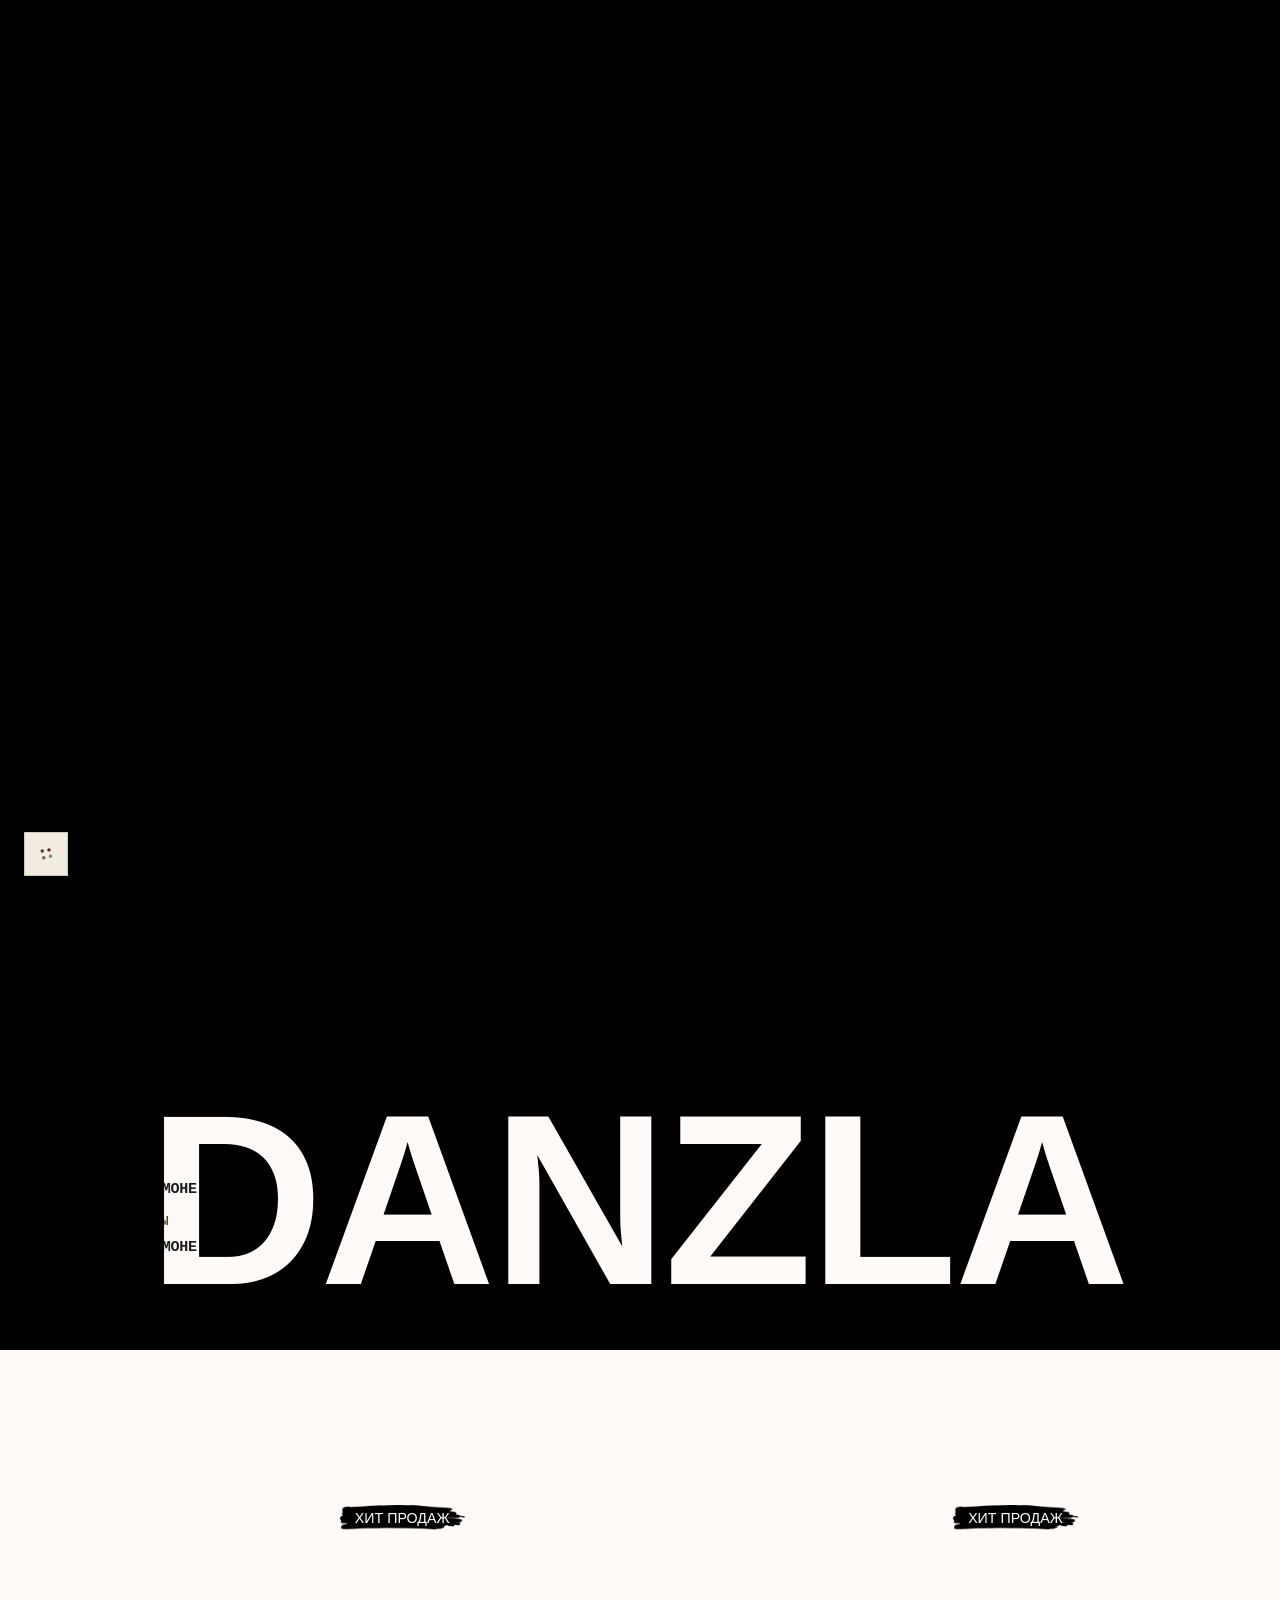
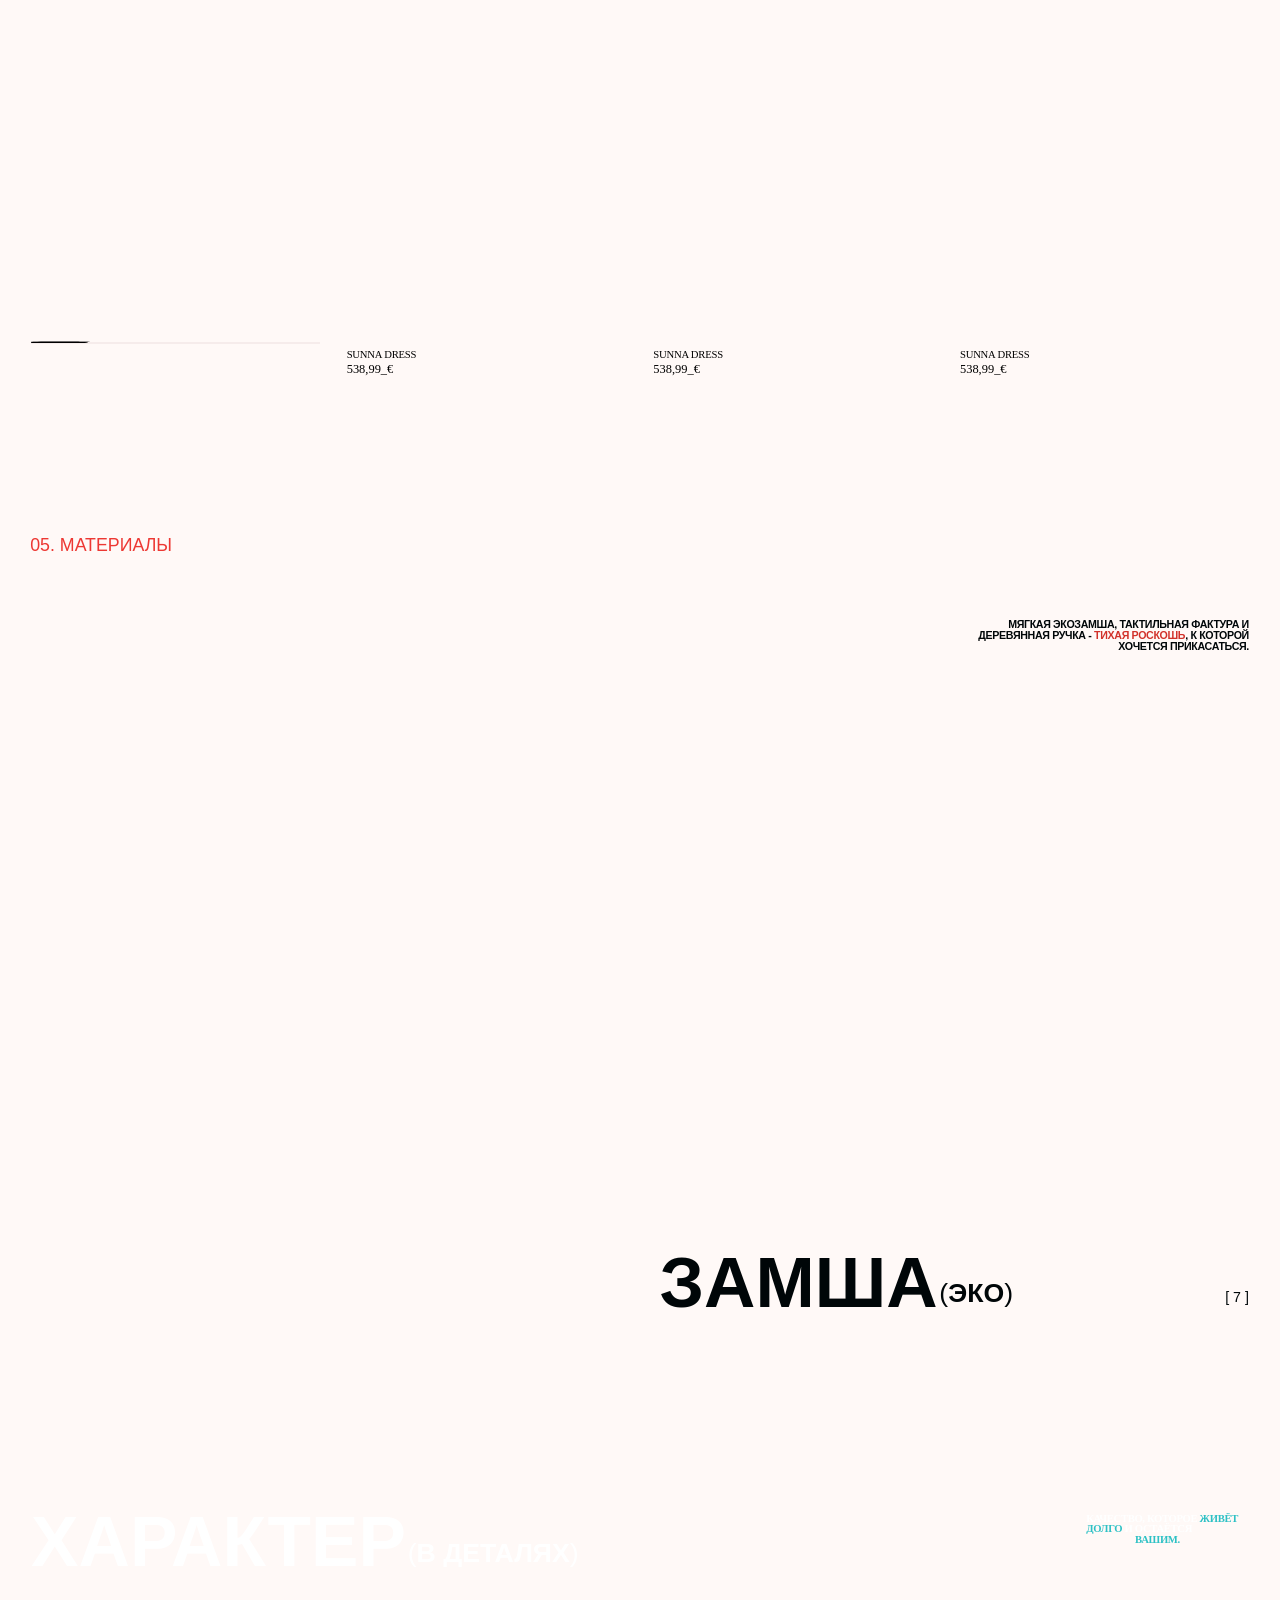
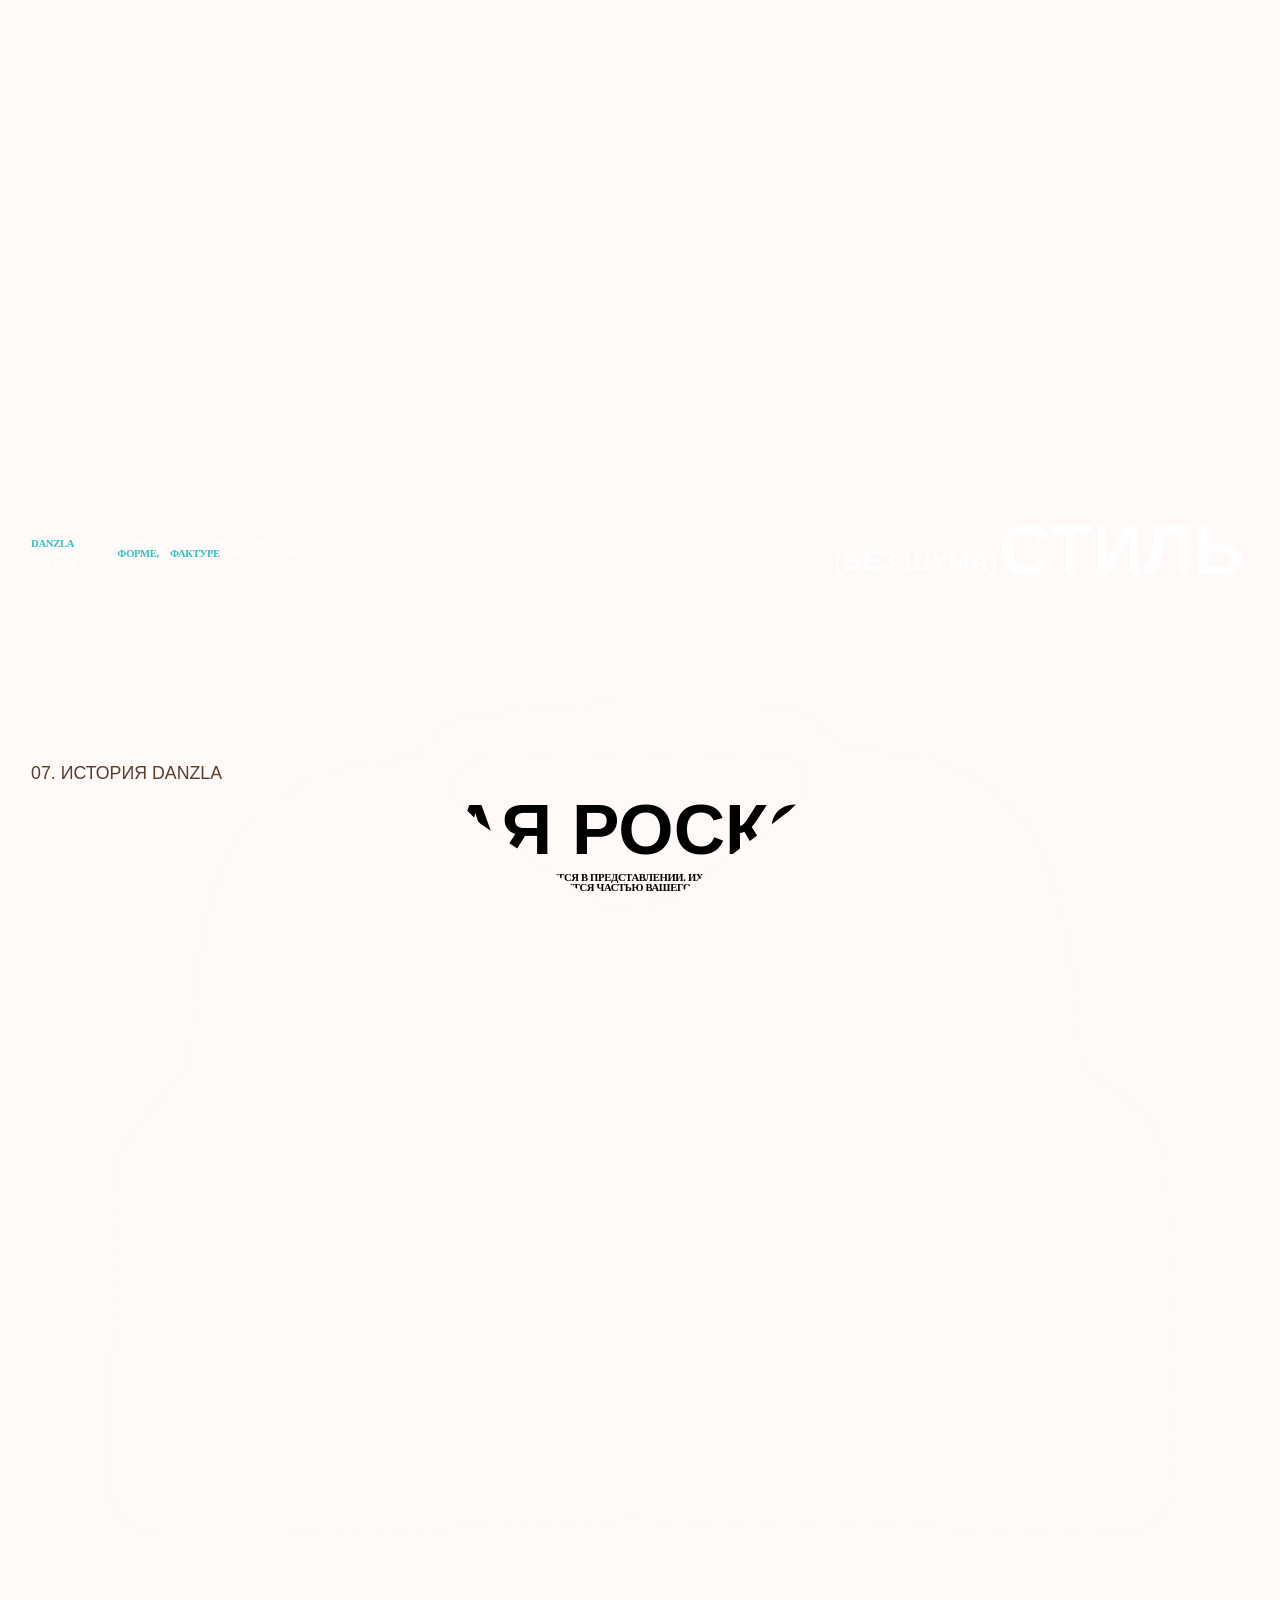
==== index.html @ 39bcb6fd "Swap the left "МАТЕРИАЛЫ" card video (КОЖА/Reskin) Re-encoded the supplied clip to a web-friendly si" ====
<!doctype html>
<html lang="ru">

<head>
    <meta charset="UTF-8">
    <link rel="icon" type="image/png" sizes="512x512" href="wp-content/uploads/danzla/danzla-favicon.png"/>
    <link rel="apple-touch-icon" sizes="180x180" href="wp-content/uploads/danzla/danzla-apple-touch-icon.png"/>
    <meta name="viewport" content="width=device-width, initial-scale=1, maximum-scale=1"/>
    <meta name="theme-color" content="#5C3D2E"/>

    <title>DanZla - сумки и аксессуары с характером</title>
    <meta name="description" content="Тихая роскошь без лишнего шума. Сумки и аксессуары DanZla с выразительной формой, фактурой и характером."/>

    <script id="all-products-data" type="application/json">
    [{"id":2258,"title":"Draped Corset","price":239,"basePrice":0,"href":"products/draped-corset/index.html","quantity":1,"bestseller":false,"createdAt":"2026-04-24T15:12:40Z","size":["M","S"],"color":["Multicolor"],"images":[["wp-content/uploads/2026/01/Draped-Corset_01W.JPG.jpg",{"variebles":["wp-content/uploads/2026/01/Draped-Corset_01W.JPG-150x150.jpg","wp-content/uploads/2026/01/Draped-Corset_01W.JPG-285x200.jpg","wp-content/uploads/2026/01/Draped-Corset_01W.JPG-300x211.jpg","wp-content/uploads/2026/01/Draped-Corset_01W.JPG-768x539.jpg","wp-content/uploads/2026/01/Draped-Corset_01W.JPG-1536x1078.jpg","wp-content/uploads/2026/01/Draped-Corset_01W.JPG-2048x1438.jpg"]}],["wp-content/uploads/2026/01/Draped-Corset_02W.JPG.jpg",{"variebles":["wp-content/uploads/2026/01/Draped-Corset_02W.JPG-150x150.jpg","wp-content/uploads/2026/01/Draped-Corset_02W.JPG-285x200.jpg","wp-content/uploads/2026/01/Draped-Corset_02W.JPG-300x211.jpg","wp-content/uploads/2026/01/Draped-Corset_02W.JPG-768x539.jpg","wp-content/uploads/2026/01/Draped-Corset_02W.JPG-1536x1078.jpg","wp-content/uploads/2026/01/Draped-Corset_02W.JPG-2048x1438.jpg"]}],["wp-content/uploads/2026/01/Draped-Corset_03.jpg",{"variebles":["wp-content/uploads/2026/01/Draped-Corset_03-150x150.jpg","wp-content/uploads/2026/01/Draped-Corset_03-133x200.jpg","wp-content/uploads/2026/01/Draped-Corset_03-200x300.jpg","wp-content/uploads/2026/01/Draped-Corset_03-768x1154.jpg","wp-content/uploads/2026/01/Draped-Corset_03-1022x1536.jpg","wp-content/uploads/2026/01/Draped-Corset_03-1363x2048.jpg"]}],["wp-content/uploads/2026/01/Draped-Corset_04.jpg",{"variebles":["wp-content/uploads/2026/01/Draped-Corset_04-150x150.jpg","wp-content/uploads/2026/01/Draped-Corset_04-133x200.jpg","wp-content/uploads/2026/01/Draped-Corset_04-200x300.jpg","wp-content/uploads/2026/01/Draped-Corset_04-768x1154.jpg"]}]]},{"id":2185,"title":"Long Sleepdress","price":340,"basePrice":238,"href":"products/lon-sleepdress/index.html","quantity":0,"bestseller":false,"createdAt":"2026-04-13T13:16:15Z","size":["L","M","S"],"color":["Chocolate"],"images":[["wp-content/uploads/2025/12/Long-Slipdress_01W.webp",{"variebles":["wp-content/uploads/2025/12/Long-Slipdress_01W-150x150.webp","wp-content/uploads/2025/12/Long-Slipdress_01W-285x200.webp","wp-content/uploads/2025/12/Long-Slipdress_01W-300x211.webp","wp-content/uploads/2025/12/Long-Slipdress_01W-768x539.webp","wp-content/uploads/2025/12/Long-Slipdress_01W-1536x1078.webp","wp-content/uploads/2025/12/Long-Slipdress_01W-2048x1437.webp","wp-content/uploads/2025/12/Long-Slipdress_01W-4000x2807.webp"]}],["wp-content/uploads/2025/12/Long-Slipdress_02W.webp",{"variebles":["wp-content/uploads/2025/12/Long-Slipdress_02W-150x150.webp","wp-content/uploads/2025/12/Long-Slipdress_02W-285x200.webp","wp-content/uploads/2025/12/Long-Slipdress_02W-300x211.webp","wp-content/uploads/2025/12/Long-Slipdress_02W-768x539.webp","wp-content/uploads/2025/12/Long-Slipdress_02W-1536x1078.webp","wp-content/uploads/2025/12/Long-Slipdress_02W-2048x1437.webp","wp-content/uploads/2025/12/Long-Slipdress_02W-4000x2807.webp"]}],["wp-content/uploads/2025/12/Long-Slipdress_03.webp",{"variebles":["wp-content/uploads/2025/12/Long-Slipdress_03-150x150.webp","wp-content/uploads/2025/12/Long-Slipdress_03-133x200.webp","wp-content/uploads/2025/12/Long-Slipdress_03-200x300.webp","wp-content/uploads/2025/12/Long-Slipdress_03-768x1152.webp","wp-content/uploads/2025/12/Long-Slipdress_03-1024x1536.webp","wp-content/uploads/2025/12/Long-Slipdress_03-1365x2048.webp"]}],["wp-content/uploads/2025/12/Long-Slipdress_04.webp",{"variebles":["wp-content/uploads/2025/12/Long-Slipdress_04-150x150.webp","wp-content/uploads/2025/12/Long-Slipdress_04-160x200.webp","wp-content/uploads/2025/12/Long-Slipdress_04-240x300.webp","wp-content/uploads/2025/12/Long-Slipdress_04-768x960.webp","wp-content/uploads/2025/12/Long-Slipdress_04-1229x1536.webp","wp-content/uploads/2025/12/Long-Slipdress_04-1638x2048.webp"]}],["wp-content/uploads/2025/12/Long-Slipdress_05.webp",{"variebles":["wp-content/uploads/2025/12/Long-Slipdress_05-150x150.webp","wp-content/uploads/2025/12/Long-Slipdress_05-160x200.webp","wp-content/uploads/2025/12/Long-Slipdress_05-240x300.webp","wp-content/uploads/2025/12/Long-Slipdress_05-768x960.webp","wp-content/uploads/2025/12/Long-Slipdress_05-1229x1536.webp","wp-content/uploads/2025/12/Long-Slipdress_05-1638x2048.webp"]}]]},{"id":2056,"title":"Mini sleepdress in cappucino","price":153,"basePrice":123,"href":"products/mini-sleepdress-in-cappucino/index.html","quantity":2,"bestseller":false,"createdAt":"2026-04-07T12:33:11Z","size":["M","S"],"color":[],"images":[["wp-content/uploads/2025/12/MIni-Silk-Dress-Cappucino_01W.webp",{"variebles":["wp-content/uploads/2025/12/MIni-Silk-Dress-Cappucino_01W-150x150.webp","wp-content/uploads/2025/12/MIni-Silk-Dress-Cappucino_01W-285x200.webp","wp-content/uploads/2025/12/MIni-Silk-Dress-Cappucino_01W-300x211.webp","wp-content/uploads/2025/12/MIni-Silk-Dress-Cappucino_01W-768x539.webp","wp-content/uploads/2025/12/MIni-Silk-Dress-Cappucino_01W-1536x1078.webp","wp-content/uploads/2025/12/MIni-Silk-Dress-Cappucino_01W-2048x1437.webp","wp-content/uploads/2025/12/MIni-Silk-Dress-Cappucino_01W-4000x2807.webp"]}],["wp-content/uploads/2025/12/MIni-Silk-Dress-Cappucino_02W.webp",{"variebles":["wp-content/uploads/2025/12/MIni-Silk-Dress-Cappucino_02W-150x150.webp","wp-content/uploads/2025/12/MIni-Silk-Dress-Cappucino_02W-285x200.webp","wp-content/uploads/2025/12/MIni-Silk-Dress-Cappucino_02W-300x211.webp","wp-content/uploads/2025/12/MIni-Silk-Dress-Cappucino_02W-768x539.webp","wp-content/uploads/2025/12/MIni-Silk-Dress-Cappucino_02W-1536x1078.webp","wp-content/uploads/2025/12/MIni-Silk-Dress-Cappucino_02W-2048x1437.webp","wp-content/uploads/2025/12/MIni-Silk-Dress-Cappucino_02W-4000x2807.webp"]}],["wp-content/uploads/2025/12/MIni-Silk-Dress-Cappucino_03.webp",{"variebles":["wp-content/uploads/2025/12/MIni-Silk-Dress-Cappucino_03-150x150.webp","wp-content/uploads/2025/12/MIni-Silk-Dress-Cappucino_03-133x200.webp","wp-content/uploads/2025/12/MIni-Silk-Dress-Cappucino_03-200x300.webp","wp-content/uploads/2025/12/MIni-Silk-Dress-Cappucino_03-768x1152.webp","wp-content/uploads/2025/12/MIni-Silk-Dress-Cappucino_03-1024x1536.webp","wp-content/uploads/2025/12/MIni-Silk-Dress-Cappucino_03-1365x2048.webp"]}],["wp-content/uploads/2025/12/MIni-Silk-Dress-Cappucino_04.webp",{"variebles":["wp-content/uploads/2025/12/MIni-Silk-Dress-Cappucino_04-150x150.webp","wp-content/uploads/2025/12/MIni-Silk-Dress-Cappucino_04-160x200.webp","wp-content/uploads/2025/12/MIni-Silk-Dress-Cappucino_04-240x300.webp","wp-content/uploads/2025/12/MIni-Silk-Dress-Cappucino_04-768x960.webp","wp-content/uploads/2025/12/MIni-Silk-Dress-Cappucino_04-1229x1536.webp","wp-content/uploads/2025/12/MIni-Silk-Dress-Cappucino_04-1638x2048.webp"]}],["wp-content/uploads/2025/12/MIni-Silk-Dress-Cappucino_05.webp",{"variebles":["wp-content/uploads/2025/12/MIni-Silk-Dress-Cappucino_05-150x150.webp","wp-content/uploads/2025/12/MIni-Silk-Dress-Cappucino_05-160x200.webp","wp-content/uploads/2025/12/MIni-Silk-Dress-Cappucino_05-240x300.webp","wp-content/uploads/2025/12/MIni-Silk-Dress-Cappucino_05-768x960.webp","wp-content/uploads/2025/12/MIni-Silk-Dress-Cappucino_05-1229x1536.webp","wp-content/uploads/2025/12/MIni-Silk-Dress-Cappucino_05-1638x2048.webp"]}],["wp-content/uploads/2025/12/MIni-Silk-Dress-Cappucino_06.webp",{"variebles":["wp-content/uploads/2025/12/MIni-Silk-Dress-Cappucino_06-150x150.webp","wp-content/uploads/2025/12/MIni-Silk-Dress-Cappucino_06-160x200.webp","wp-content/uploads/2025/12/MIni-Silk-Dress-Cappucino_06-240x300.webp","wp-content/uploads/2025/12/MIni-Silk-Dress-Cappucino_06-768x960.webp","wp-content/uploads/2025/12/MIni-Silk-Dress-Cappucino_06-1229x1536.webp","wp-content/uploads/2025/12/MIni-Silk-Dress-Cappucino_06-1638x2048.webp"]}],["wp-content/uploads/2025/12/MIni-Silk-Dress-Cappucino_07.webp",{"variebles":["wp-content/uploads/2025/12/MIni-Silk-Dress-Cappucino_07-150x150.webp","wp-content/uploads/2025/12/MIni-Silk-Dress-Cappucino_07-133x200.webp","wp-content/uploads/2025/12/MIni-Silk-Dress-Cappucino_07-200x300.webp","wp-content/uploads/2025/12/MIni-Silk-Dress-Cappucino_07-768x1152.webp","wp-content/uploads/2025/12/MIni-Silk-Dress-Cappucino_07-1024x1536.webp","wp-content/uploads/2025/12/MIni-Silk-Dress-Cappucino_07-1365x2048.webp"]}],["wp-content/uploads/2025/12/MIni-Silk-Dress-Cappucino_08.webp",{"variebles":["wp-content/uploads/2025/12/MIni-Silk-Dress-Cappucino_08-150x150.webp","wp-content/uploads/2025/12/MIni-Silk-Dress-Cappucino_08-133x200.webp","wp-content/uploads/2025/12/MIni-Silk-Dress-Cappucino_08-200x300.webp","wp-content/uploads/2025/12/MIni-Silk-Dress-Cappucino_08-768x1152.webp","wp-content/uploads/2025/12/MIni-Silk-Dress-Cappucino_08-1024x1536.webp","wp-content/uploads/2025/12/MIni-Silk-Dress-Cappucino_08-1365x2048.webp"]}],["wp-content/uploads/2025/12/MIni-Silk-Dress-Cappucino_09.webp",{"variebles":["wp-content/uploads/2025/12/MIni-Silk-Dress-Cappucino_09-150x150.webp","wp-content/uploads/2025/12/MIni-Silk-Dress-Cappucino_09-133x200.webp","wp-content/uploads/2025/12/MIni-Silk-Dress-Cappucino_09-200x300.webp","wp-content/uploads/2025/12/MIni-Silk-Dress-Cappucino_09-768x1152.webp","wp-content/uploads/2025/12/MIni-Silk-Dress-Cappucino_09-1024x1536.webp","wp-content/uploads/2025/12/MIni-Silk-Dress-Cappucino_09-1365x2048.webp"]}]]},{"id":2025,"title":"Corset body in freedom blue","price":422,"basePrice":0,"href":"products/corset-body-in-freedom-blue/index.html","quantity":0,"bestseller":false,"createdAt":"2026-04-07T11:57:47Z","size":["M","S"],"color":["Electric blue"],"images":[["wp-content/uploads/2026/01/Corset-Body-in-Freedom-Blue_01W.webp",{"variebles":["wp-content/uploads/2026/01/Corset-Body-in-Freedom-Blue_01W-150x150.webp","wp-content/uploads/2026/01/Corset-Body-in-Freedom-Blue_01W-285x200.webp","wp-content/uploads/2026/01/Corset-Body-in-Freedom-Blue_01W-300x211.webp","wp-content/uploads/2026/01/Corset-Body-in-Freedom-Blue_01W-768x539.webp","wp-content/uploads/2026/01/Corset-Body-in-Freedom-Blue_01W-1536x1078.webp","wp-content/uploads/2026/01/Corset-Body-in-Freedom-Blue_01W-2048x1437.webp","wp-content/uploads/2026/01/Corset-Body-in-Freedom-Blue_01W-4000x2807.webp"]}],["wp-content/uploads/2026/01/Corset-Body-in-Freedom-Blue_02W.JPG.webp",{"variebles":["wp-content/uploads/2026/01/Corset-Body-in-Freedom-Blue_02W.JPG-150x150.webp","wp-content/uploads/2026/01/Corset-Body-in-Freedom-Blue_02W.JPG-285x200.webp","wp-content/uploads/2026/01/Corset-Body-in-Freedom-Blue_02W.JPG-300x211.webp","wp-content/uploads/2026/01/Corset-Body-in-Freedom-Blue_02W.JPG-768x539.webp","wp-content/uploads/2026/01/Corset-Body-in-Freedom-Blue_02W.JPG-1536x1078.webp","wp-content/uploads/2026/01/Corset-Body-in-Freedom-Blue_02W.JPG-2048x1437.webp","wp-content/uploads/2026/01/Corset-Body-in-Freedom-Blue_02W.JPG-4000x2807.webp"]}],["wp-content/uploads/2026/01/Corset-Body-in-Freedom-Blue_03.webp",{"variebles":["wp-content/uploads/2026/01/Corset-Body-in-Freedom-Blue_03-150x150.webp","wp-content/uploads/2026/01/Corset-Body-in-Freedom-Blue_03-133x200.webp","wp-content/uploads/2026/01/Corset-Body-in-Freedom-Blue_03-200x300.webp","wp-content/uploads/2026/01/Corset-Body-in-Freedom-Blue_03-768x1152.webp","wp-content/uploads/2026/01/Corset-Body-in-Freedom-Blue_03-1024x1536.webp","wp-content/uploads/2026/01/Corset-Body-in-Freedom-Blue_03-1365x2048.webp"]}],["wp-content/uploads/2026/01/Corset-Body-in-Freedom-Blue_04.webp",{"variebles":["wp-content/uploads/2026/01/Corset-Body-in-Freedom-Blue_04-150x150.webp","wp-content/uploads/2026/01/Corset-Body-in-Freedom-Blue_04-133x200.webp","wp-content/uploads/2026/01/Corset-Body-in-Freedom-Blue_04-200x300.webp","wp-content/uploads/2026/01/Corset-Body-in-Freedom-Blue_04-768x1152.webp","wp-content/uploads/2026/01/Corset-Body-in-Freedom-Blue_04-1024x1536.webp","wp-content/uploads/2026/01/Corset-Body-in-Freedom-Blue_04-1365x2048.webp"]}],["wp-content/uploads/2026/01/Corset-Body-in-Freedom-Blue_05.webp",{"variebles":["wp-content/uploads/2026/01/Corset-Body-in-Freedom-Blue_05-150x150.webp","wp-content/uploads/2026/01/Corset-Body-in-Freedom-Blue_05-133x200.webp","wp-content/uploads/2026/01/Corset-Body-in-Freedom-Blue_05-200x300.webp","wp-content/uploads/2026/01/Corset-Body-in-Freedom-Blue_05-768x1152.webp","wp-content/uploads/2026/01/Corset-Body-in-Freedom-Blue_05-1024x1536.webp","wp-content/uploads/2026/01/Corset-Body-in-Freedom-Blue_05-1365x2048.webp"]}],["wp-content/uploads/2026/01/Corset-Body-in-Freedom-Blue_06.webp",{"variebles":["wp-content/uploads/2026/01/Corset-Body-in-Freedom-Blue_06-150x150.webp","wp-content/uploads/2026/01/Corset-Body-in-Freedom-Blue_06-133x200.webp","wp-content/uploads/2026/01/Corset-Body-in-Freedom-Blue_06-200x300.webp","wp-content/uploads/2026/01/Corset-Body-in-Freedom-Blue_06-768x1152.webp","wp-content/uploads/2026/01/Corset-Body-in-Freedom-Blue_06-1024x1536.webp","wp-content/uploads/2026/01/Corset-Body-in-Freedom-Blue_06-1365x2048.webp"]}],["wp-content/uploads/2026/01/Corset-Body-in-Freedom-Blue_07.webp",{"variebles":["wp-content/uploads/2026/01/Corset-Body-in-Freedom-Blue_07-150x150.webp","wp-content/uploads/2026/01/Corset-Body-in-Freedom-Blue_07-133x200.webp","wp-content/uploads/2026/01/Corset-Body-in-Freedom-Blue_07-200x300.webp","wp-content/uploads/2026/01/Corset-Body-in-Freedom-Blue_07-768x1152.webp","wp-content/uploads/2026/01/Corset-Body-in-Freedom-Blue_07-1024x1536.webp","wp-content/uploads/2026/01/Corset-Body-in-Freedom-Blue_07-1365x2048.webp"]}],["wp-content/uploads/2026/01/Corset-Body-in-Freedom-Blue_08.webp",{"variebles":["wp-content/uploads/2026/01/Corset-Body-in-Freedom-Blue_08-150x150.webp","wp-content/uploads/2026/01/Corset-Body-in-Freedom-Blue_08-133x200.webp","wp-content/uploads/2026/01/Corset-Body-in-Freedom-Blue_08-200x300.webp","wp-content/uploads/2026/01/Corset-Body-in-Freedom-Blue_08-768x1152.webp","wp-content/uploads/2026/01/Corset-Body-in-Freedom-Blue_08-1024x1536.webp","wp-content/uploads/2026/01/Corset-Body-in-Freedom-Blue_08-1365x2048.webp"]}]]},{"id":2009,"title":"Faux Patent Leather Leggins","price":211,"basePrice":0,"href":"products/faux-patent-leather-leggins/index.html","quantity":2,"bestseller":false,"createdAt":"2026-04-06T14:31:02Z","size":["L","M","S","XS"],"color":["Black"],"images":[["wp-content/uploads/2026/01/Faux-Patent-Leather-Pants_01W.webp",{"variebles":["wp-content/uploads/2026/01/Faux-Patent-Leather-Pants_01W-150x150.webp","wp-content/uploads/2026/01/Faux-Patent-Leather-Pants_01W-285x200.webp","wp-content/uploads/2026/01/Faux-Patent-Leather-Pants_01W-300x211.webp","wp-content/uploads/2026/01/Faux-Patent-Leather-Pants_01W-768x539.webp","wp-content/uploads/2026/01/Faux-Patent-Leather-Pants_01W-1536x1078.webp","wp-content/uploads/2026/01/Faux-Patent-Leather-Pants_01W-2048x1437.webp","wp-content/uploads/2026/01/Faux-Patent-Leather-Pants_01W-4000x2807.webp"]}],["wp-content/uploads/2026/01/Faux-Patent-Leather-Pants_02W.webp",{"variebles":["wp-content/uploads/2026/01/Faux-Patent-Leather-Pants_02W-150x150.webp","wp-content/uploads/2026/01/Faux-Patent-Leather-Pants_02W-285x200.webp","wp-content/uploads/2026/01/Faux-Patent-Leather-Pants_02W-300x211.webp","wp-content/uploads/2026/01/Faux-Patent-Leather-Pants_02W-768x539.webp","wp-content/uploads/2026/01/Faux-Patent-Leather-Pants_02W-1536x1078.webp","wp-content/uploads/2026/01/Faux-Patent-Leather-Pants_02W-2048x1437.webp","wp-content/uploads/2026/01/Faux-Patent-Leather-Pants_02W-4000x2807.webp"]}],["wp-content/uploads/2026/01/Faux-Patent-Leather-Pants_03.webp",{"variebles":["wp-content/uploads/2026/01/Faux-Patent-Leather-Pants_03-150x150.webp","wp-content/uploads/2026/01/Faux-Patent-Leather-Pants_03-133x200.webp","wp-content/uploads/2026/01/Faux-Patent-Leather-Pants_03-200x300.webp","wp-content/uploads/2026/01/Faux-Patent-Leather-Pants_03-768x1152.webp","wp-content/uploads/2026/01/Faux-Patent-Leather-Pants_03-1024x1536.webp","wp-content/uploads/2026/01/Faux-Patent-Leather-Pants_03-1365x2048.webp"]}],["wp-content/uploads/2026/01/Faux-Patent-Leather-Pants_04.webp",{"variebles":["wp-content/uploads/2026/01/Faux-Patent-Leather-Pants_04-150x150.webp","wp-content/uploads/2026/01/Faux-Patent-Leather-Pants_04-133x200.webp","wp-content/uploads/2026/01/Faux-Patent-Leather-Pants_04-200x300.webp","wp-content/uploads/2026/01/Faux-Patent-Leather-Pants_04-768x1152.webp","wp-content/uploads/2026/01/Faux-Patent-Leather-Pants_04-1024x1536.webp","wp-content/uploads/2026/01/Faux-Patent-Leather-Pants_04-1365x2048.webp"]}],["wp-content/uploads/2026/01/Faux-Patent-Leather-Pants_05.webp",{"variebles":["wp-content/uploads/2026/01/Faux-Patent-Leather-Pants_05-150x150.webp","wp-content/uploads/2026/01/Faux-Patent-Leather-Pants_05-133x200.webp","wp-content/uploads/2026/01/Faux-Patent-Leather-Pants_05-200x300.webp","wp-content/uploads/2026/01/Faux-Patent-Leather-Pants_05-768x1152.webp","wp-content/uploads/2026/01/Faux-Patent-Leather-Pants_05-1024x1536.webp","wp-content/uploads/2026/01/Faux-Patent-Leather-Pants_05-1365x2048.webp"]}],["wp-content/uploads/2026/01/Faux-Patent-Leather-Pants_06.webp",{"variebles":["wp-content/uploads/2026/01/Faux-Patent-Leather-Pants_06-150x150.webp","wp-content/uploads/2026/01/Faux-Patent-Leather-Pants_06-133x200.webp","wp-content/uploads/2026/01/Faux-Patent-Leather-Pants_06-200x300.webp","wp-content/uploads/2026/01/Faux-Patent-Leather-Pants_06-768x1152.webp","wp-content/uploads/2026/01/Faux-Patent-Leather-Pants_06-1024x1536.webp","wp-content/uploads/2026/01/Faux-Patent-Leather-Pants_06-1365x2048.webp"]}],["wp-content/uploads/2026/01/Faux-Patent-Leather-Pants_07.webp",{"variebles":["wp-content/uploads/2026/01/Faux-Patent-Leather-Pants_07-150x150.webp","wp-content/uploads/2026/01/Faux-Patent-Leather-Pants_07-133x200.webp","wp-content/uploads/2026/01/Faux-Patent-Leather-Pants_07-200x300.webp","wp-content/uploads/2026/01/Faux-Patent-Leather-Pants_07-768x1152.webp","wp-content/uploads/2026/01/Faux-Patent-Leather-Pants_07-1024x1536.webp","wp-content/uploads/2026/01/Faux-Patent-Leather-Pants_07-1365x2048.webp"]}]]},{"id":1997,"title":"Vynil Shorts","price":259,"basePrice":0,"href":"products/vynil-shorts/index.html","quantity":2,"bestseller":false,"createdAt":"2026-04-06T14:11:13Z","size":["L","M","S"],"color":["Black"],"images":[["wp-content/uploads/2026/01/Vynil-Shorts_01W.JPG.webp",{"variebles":["wp-content/uploads/2026/01/Vynil-Shorts_01W.JPG-150x150.webp","wp-content/uploads/2026/01/Vynil-Shorts_01W.JPG-285x200.webp","wp-content/uploads/2026/01/Vynil-Shorts_01W.JPG-300x211.webp","wp-content/uploads/2026/01/Vynil-Shorts_01W.JPG-768x539.webp","wp-content/uploads/2026/01/Vynil-Shorts_01W.JPG-1536x1078.webp","wp-content/uploads/2026/01/Vynil-Shorts_01W.JPG-2048x1437.webp","wp-content/uploads/2026/01/Vynil-Shorts_01W.JPG-4000x2807.webp"]}],["wp-content/uploads/2026/01/Vynil-Shorts_02W.JPG.webp",{"variebles":["wp-content/uploads/2026/01/Vynil-Shorts_02W.JPG-150x150.webp","wp-content/uploads/2026/01/Vynil-Shorts_02W.JPG-285x200.webp","wp-content/uploads/2026/01/Vynil-Shorts_02W.JPG-300x211.webp","wp-content/uploads/2026/01/Vynil-Shorts_02W.JPG-768x539.webp","wp-content/uploads/2026/01/Vynil-Shorts_02W.JPG-1536x1078.webp","wp-content/uploads/2026/01/Vynil-Shorts_02W.JPG-2048x1437.webp","wp-content/uploads/2026/01/Vynil-Shorts_02W.JPG-4000x2807.webp"]}],["wp-content/uploads/2026/01/Vynil-Shorts_03.webp",{"variebles":["wp-content/uploads/2026/01/Vynil-Shorts_03-150x150.webp","wp-content/uploads/2026/01/Vynil-Shorts_03-133x200.webp","wp-content/uploads/2026/01/Vynil-Shorts_03-200x300.webp","wp-content/uploads/2026/01/Vynil-Shorts_03-768x1152.webp","wp-content/uploads/2026/01/Vynil-Shorts_03-1024x1536.webp","wp-content/uploads/2026/01/Vynil-Shorts_03-1366x2048.webp"]}],["wp-content/uploads/2026/01/Vynil-Shorts_04.webp",{"variebles":["wp-content/uploads/2026/01/Vynil-Shorts_04-150x150.webp","wp-content/uploads/2026/01/Vynil-Shorts_04-133x200.webp","wp-content/uploads/2026/01/Vynil-Shorts_04-200x300.webp","wp-content/uploads/2026/01/Vynil-Shorts_04-768x1154.webp","wp-content/uploads/2026/01/Vynil-Shorts_04-1022x1536.webp","wp-content/uploads/2026/01/Vynil-Shorts_04-1363x2048.webp"]}],["wp-content/uploads/2026/01/Vynil-Shorts_05.webp",{"variebles":["wp-content/uploads/2026/01/Vynil-Shorts_05-150x150.webp","wp-content/uploads/2026/01/Vynil-Shorts_05-133x200.webp","wp-content/uploads/2026/01/Vynil-Shorts_05-200x300.webp","wp-content/uploads/2026/01/Vynil-Shorts_05-768x1153.webp","wp-content/uploads/2026/01/Vynil-Shorts_05-1023x1536.webp","wp-content/uploads/2026/01/Vynil-Shorts_05-1364x2048.webp"]}],["wp-content/uploads/2026/01/Vynil-Shorts_06.webp",{"variebles":["wp-content/uploads/2026/01/Vynil-Shorts_06-150x150.webp","wp-content/uploads/2026/01/Vynil-Shorts_06-133x200.webp","wp-content/uploads/2026/01/Vynil-Shorts_06-200x300.webp","wp-content/uploads/2026/01/Vynil-Shorts_06-768x1154.webp","wp-content/uploads/2026/01/Vynil-Shorts_06-1022x1536.webp","wp-content/uploads/2026/01/Vynil-Shorts_06-1363x2048.webp"]}],["wp-content/uploads/2026/01/Vynil-Shorts_07.webp",{"variebles":["wp-content/uploads/2026/01/Vynil-Shorts_07-150x150.webp","wp-content/uploads/2026/01/Vynil-Shorts_07-133x200.webp","wp-content/uploads/2026/01/Vynil-Shorts_07-200x300.webp","wp-content/uploads/2026/01/Vynil-Shorts_07-768x1154.webp","wp-content/uploads/2026/01/Vynil-Shorts_07-1022x1536.webp"]}]]},{"id":1102,"title":"Draped Corset in Lime","price":189,"basePrice":152,"href":"products/draped-corset-in-lime/index.html","quantity":1,"bestseller":false,"createdAt":"2026-02-15T18:09:44Z","size":["L","S"],"color":["Lime green"],"images":[["wp-content/uploads/2025/12/Draped-Corset-in-Lime_01W.webp",{"variebles":["wp-content/uploads/2025/12/Draped-Corset-in-Lime_01W-150x150.webp","wp-content/uploads/2025/12/Draped-Corset-in-Lime_01W-285x200.webp","wp-content/uploads/2025/12/Draped-Corset-in-Lime_01W-300x211.webp","wp-content/uploads/2025/12/Draped-Corset-in-Lime_01W-768x539.webp","wp-content/uploads/2025/12/Draped-Corset-in-Lime_01W-1536x1078.webp","wp-content/uploads/2025/12/Draped-Corset-in-Lime_01W-2048x1437.webp","wp-content/uploads/2025/12/Draped-Corset-in-Lime_01W-4000x2807.webp"]}],["wp-content/uploads/2025/12/Draped-Corset-in-Lime_02W.webp",{"variebles":["wp-content/uploads/2025/12/Draped-Corset-in-Lime_02W-150x150.webp","wp-content/uploads/2025/12/Draped-Corset-in-Lime_02W-285x200.webp","wp-content/uploads/2025/12/Draped-Corset-in-Lime_02W-300x211.webp","wp-content/uploads/2025/12/Draped-Corset-in-Lime_02W-768x539.webp","wp-content/uploads/2025/12/Draped-Corset-in-Lime_02W-1536x1078.webp","wp-content/uploads/2025/12/Draped-Corset-in-Lime_02W-2048x1437.webp","wp-content/uploads/2025/12/Draped-Corset-in-Lime_02W-4000x2807.webp"]}],["wp-content/uploads/2025/12/Draped-Corset-in-Lime_03.webp",{"variebles":["wp-content/uploads/2025/12/Draped-Corset-in-Lime_03-150x150.webp","wp-content/uploads/2025/12/Draped-Corset-in-Lime_03-133x200.webp","wp-content/uploads/2025/12/Draped-Corset-in-Lime_03-200x300.webp","wp-content/uploads/2025/12/Draped-Corset-in-Lime_03-768x1152.webp","wp-content/uploads/2025/12/Draped-Corset-in-Lime_03-1024x1536.webp","wp-content/uploads/2025/12/Draped-Corset-in-Lime_03-1365x2048.webp"]}],["wp-content/uploads/2025/12/Draped-Corset-in-Lime_04.webp",{"variebles":["wp-content/uploads/2025/12/Draped-Corset-in-Lime_04-150x150.webp","wp-content/uploads/2025/12/Draped-Corset-in-Lime_04-133x200.webp","wp-content/uploads/2025/12/Draped-Corset-in-Lime_04-200x300.webp","wp-content/uploads/2025/12/Draped-Corset-in-Lime_04-768x1152.webp","wp-content/uploads/2025/12/Draped-Corset-in-Lime_04-1024x1536.webp","wp-content/uploads/2025/12/Draped-Corset-in-Lime_04-1365x2048.webp"]}],["wp-content/uploads/2025/12/Draped-Corset-in-Lime_05.webp",{"variebles":["wp-content/uploads/2025/12/Draped-Corset-in-Lime_05-150x150.webp","wp-content/uploads/2025/12/Draped-Corset-in-Lime_05-133x200.webp","wp-content/uploads/2025/12/Draped-Corset-in-Lime_05-200x300.webp","wp-content/uploads/2025/12/Draped-Corset-in-Lime_05-768x1152.webp","wp-content/uploads/2025/12/Draped-Corset-in-Lime_05-1024x1536.webp","wp-content/uploads/2025/12/Draped-Corset-in-Lime_05-1365x2048.webp"]}],["wp-content/uploads/2025/12/Draped-Corset-in-Lime_06.webp",{"variebles":["wp-content/uploads/2025/12/Draped-Corset-in-Lime_06-150x150.webp","wp-content/uploads/2025/12/Draped-Corset-in-Lime_06-133x200.webp","wp-content/uploads/2025/12/Draped-Corset-in-Lime_06-200x300.webp","wp-content/uploads/2025/12/Draped-Corset-in-Lime_06-768x1152.webp","wp-content/uploads/2025/12/Draped-Corset-in-Lime_06-1024x1536.webp","wp-content/uploads/2025/12/Draped-Corset-in-Lime_06-1365x2048.webp"]}],["wp-content/uploads/2025/12/Draped-Corset-in-Lime_07.webp",{"variebles":["wp-content/uploads/2025/12/Draped-Corset-in-Lime_07-150x150.webp","wp-content/uploads/2025/12/Draped-Corset-in-Lime_07-133x200.webp","wp-content/uploads/2025/12/Draped-Corset-in-Lime_07-200x300.webp","wp-content/uploads/2025/12/Draped-Corset-in-Lime_07-768x1152.webp","wp-content/uploads/2025/12/Draped-Corset-in-Lime_07-1024x1536.webp","wp-content/uploads/2025/12/Draped-Corset-in-Lime_07-1365x2048.webp"]}],["wp-content/uploads/2025/12/Draped-Corset-in-Lime_08.webp",{"variebles":["wp-content/uploads/2025/12/Draped-Corset-in-Lime_08-150x150.webp","wp-content/uploads/2025/12/Draped-Corset-in-Lime_08-133x200.webp","wp-content/uploads/2025/12/Draped-Corset-in-Lime_08-200x300.webp","wp-content/uploads/2025/12/Draped-Corset-in-Lime_08-768x1152.webp","wp-content/uploads/2025/12/Draped-Corset-in-Lime_08-1024x1536.webp","wp-content/uploads/2025/12/Draped-Corset-in-Lime_08-1365x2048.webp"]}]]},{"id":1093,"title":"Draped Corset with fancy print","price":159,"basePrice":128,"href":"products/draped-corset-with-fancy/index.html","quantity":3,"bestseller":false,"createdAt":"2026-02-15T18:07:43Z","size":["M","S"],"color":["Energizing yellow"],"images":[["wp-content/uploads/2025/12/Draped-Corset-with-Fancy-Print_01W.webp",{"variebles":["wp-content/uploads/2025/12/Draped-Corset-with-Fancy-Print_01W-150x150.webp","wp-content/uploads/2025/12/Draped-Corset-with-Fancy-Print_01W-285x200.webp","wp-content/uploads/2025/12/Draped-Corset-with-Fancy-Print_01W-300x211.webp","wp-content/uploads/2025/12/Draped-Corset-with-Fancy-Print_01W-768x539.webp","wp-content/uploads/2025/12/Draped-Corset-with-Fancy-Print_01W-1536x1078.webp","wp-content/uploads/2025/12/Draped-Corset-with-Fancy-Print_01W-2048x1437.webp","wp-content/uploads/2025/12/Draped-Corset-with-Fancy-Print_01W-4000x2807.webp"]}],["wp-content/uploads/2025/12/Draped-Corset-with-Fancy-Print_02W.webp",{"variebles":["wp-content/uploads/2025/12/Draped-Corset-with-Fancy-Print_02W-150x150.webp","wp-content/uploads/2025/12/Draped-Corset-with-Fancy-Print_02W-285x200.webp","wp-content/uploads/2025/12/Draped-Corset-with-Fancy-Print_02W-300x211.webp","wp-content/uploads/2025/12/Draped-Corset-with-Fancy-Print_02W-768x539.webp","wp-content/uploads/2025/12/Draped-Corset-with-Fancy-Print_02W-1536x1078.webp","wp-content/uploads/2025/12/Draped-Corset-with-Fancy-Print_02W-2048x1437.webp","wp-content/uploads/2025/12/Draped-Corset-with-Fancy-Print_02W-4000x2807.webp"]}],["wp-content/uploads/2025/12/Draped-Corset-with-Fancy-Print_03.webp",{"variebles":["wp-content/uploads/2025/12/Draped-Corset-with-Fancy-Print_03-150x150.webp","wp-content/uploads/2025/12/Draped-Corset-with-Fancy-Print_03-133x200.webp","wp-content/uploads/2025/12/Draped-Corset-with-Fancy-Print_03-200x300.webp","wp-content/uploads/2025/12/Draped-Corset-with-Fancy-Print_03-768x1152.webp","wp-content/uploads/2025/12/Draped-Corset-with-Fancy-Print_03-1024x1536.webp","wp-content/uploads/2025/12/Draped-Corset-with-Fancy-Print_03-1365x2048.webp"]}],["wp-content/uploads/2025/12/Draped-Corset-with-Fancy-Print_04.webp",{"variebles":["wp-content/uploads/2025/12/Draped-Corset-with-Fancy-Print_04-150x150.webp","wp-content/uploads/2025/12/Draped-Corset-with-Fancy-Print_04-133x200.webp","wp-content/uploads/2025/12/Draped-Corset-with-Fancy-Print_04-200x300.webp","wp-content/uploads/2025/12/Draped-Corset-with-Fancy-Print_04-768x1152.webp","wp-content/uploads/2025/12/Draped-Corset-with-Fancy-Print_04-1024x1536.webp","wp-content/uploads/2025/12/Draped-Corset-with-Fancy-Print_04-1365x2048.webp"]}],["wp-content/uploads/2025/12/Draped-Corset-with-Fancy-Print_05.webp",{"variebles":["wp-content/uploads/2025/12/Draped-Corset-with-Fancy-Print_05-150x150.webp","wp-content/uploads/2025/12/Draped-Corset-with-Fancy-Print_05-133x200.webp","wp-content/uploads/2025/12/Draped-Corset-with-Fancy-Print_05-200x300.webp","wp-content/uploads/2025/12/Draped-Corset-with-Fancy-Print_05-768x1152.webp","wp-content/uploads/2025/12/Draped-Corset-with-Fancy-Print_05-1024x1536.webp","wp-content/uploads/2025/12/Draped-Corset-with-Fancy-Print_05-1365x2048.webp"]}],["wp-content/uploads/2025/12/Draped-Corset-with-Fancy-Print_06.webp",{"variebles":["wp-content/uploads/2025/12/Draped-Corset-with-Fancy-Print_06-150x150.webp","wp-content/uploads/2025/12/Draped-Corset-with-Fancy-Print_06-133x200.webp","wp-content/uploads/2025/12/Draped-Corset-with-Fancy-Print_06-200x300.webp","wp-content/uploads/2025/12/Draped-Corset-with-Fancy-Print_06-768x1152.webp","wp-content/uploads/2025/12/Draped-Corset-with-Fancy-Print_06-1024x1536.webp","wp-content/uploads/2025/12/Draped-Corset-with-Fancy-Print_06-1365x2048.webp"]}]]},{"id":1084,"title":"Maxi Halter Neck Dress","price":190,"basePrice":0,"href":"products/maxi-halter-neck-dress/index.html","quantity":1,"bestseller":false,"createdAt":"2026-02-15T18:04:29Z","size":["M","S"],"color":["Smoothie green"],"images":[["wp-content/uploads/2025/12/Maxi-Halter-Neck-Dress-in-smoothie-green_01W.webp",{"variebles":["wp-content/uploads/2025/12/Maxi-Halter-Neck-Dress-in-smoothie-green_01W-150x150.webp","wp-content/uploads/2025/12/Maxi-Halter-Neck-Dress-in-smoothie-green_01W-285x200.webp","wp-content/uploads/2025/12/Maxi-Halter-Neck-Dress-in-smoothie-green_01W-300x211.webp","wp-content/uploads/2025/12/Maxi-Halter-Neck-Dress-in-smoothie-green_01W-768x539.webp","wp-content/uploads/2025/12/Maxi-Halter-Neck-Dress-in-smoothie-green_01W-1536x1078.webp","wp-content/uploads/2025/12/Maxi-Halter-Neck-Dress-in-smoothie-green_01W-2048x1437.webp","wp-content/uploads/2025/12/Maxi-Halter-Neck-Dress-in-smoothie-green_01W-4000x2807.webp"]}],["wp-content/uploads/2025/12/Maxi-Halter-Neck-Dress-in-smoothie-green_02W.webp",{"variebles":["wp-content/uploads/2025/12/Maxi-Halter-Neck-Dress-in-smoothie-green_02W-150x150.webp","wp-content/uploads/2025/12/Maxi-Halter-Neck-Dress-in-smoothie-green_02W-285x200.webp","wp-content/uploads/2025/12/Maxi-Halter-Neck-Dress-in-smoothie-green_02W-300x211.webp","wp-content/uploads/2025/12/Maxi-Halter-Neck-Dress-in-smoothie-green_02W-768x539.webp","wp-content/uploads/2025/12/Maxi-Halter-Neck-Dress-in-smoothie-green_02W-1536x1078.webp","wp-content/uploads/2025/12/Maxi-Halter-Neck-Dress-in-smoothie-green_02W-2048x1437.webp","wp-content/uploads/2025/12/Maxi-Halter-Neck-Dress-in-smoothie-green_02W-4000x2807.webp"]}],["wp-content/uploads/2025/12/Maxi-Halter-Neck-Dress-in-smoothie-green_03.webp",{"variebles":["wp-content/uploads/2025/12/Maxi-Halter-Neck-Dress-in-smoothie-green_03-150x150.webp","wp-content/uploads/2025/12/Maxi-Halter-Neck-Dress-in-smoothie-green_03-133x200.webp","wp-content/uploads/2025/12/Maxi-Halter-Neck-Dress-in-smoothie-green_03-200x300.webp","wp-content/uploads/2025/12/Maxi-Halter-Neck-Dress-in-smoothie-green_03-768x1152.webp","wp-content/uploads/2025/12/Maxi-Halter-Neck-Dress-in-smoothie-green_03-1024x1536.webp","wp-content/uploads/2025/12/Maxi-Halter-Neck-Dress-in-smoothie-green_03-1365x2048.webp"]}],["wp-content/uploads/2025/12/Maxi-Halter-Neck-Dress-in-smoothie-green_04.webp",{"variebles":["wp-content/uploads/2025/12/Maxi-Halter-Neck-Dress-in-smoothie-green_04-150x150.webp","wp-content/uploads/2025/12/Maxi-Halter-Neck-Dress-in-smoothie-green_04-133x200.webp","wp-content/uploads/2025/12/Maxi-Halter-Neck-Dress-in-smoothie-green_04-200x300.webp","wp-content/uploads/2025/12/Maxi-Halter-Neck-Dress-in-smoothie-green_04-768x1152.webp","wp-content/uploads/2025/12/Maxi-Halter-Neck-Dress-in-smoothie-green_04-1024x1536.webp","wp-content/uploads/2025/12/Maxi-Halter-Neck-Dress-in-smoothie-green_04-1365x2048.webp"]}],["wp-content/uploads/2025/12/Maxi-Halter-Neck-Dress-in-smoothie-green_05.webp",{"variebles":["wp-content/uploads/2025/12/Maxi-Halter-Neck-Dress-in-smoothie-green_05-150x150.webp","wp-content/uploads/2025/12/Maxi-Halter-Neck-Dress-in-smoothie-green_05-133x200.webp","wp-content/uploads/2025/12/Maxi-Halter-Neck-Dress-in-smoothie-green_05-200x300.webp","wp-content/uploads/2025/12/Maxi-Halter-Neck-Dress-in-smoothie-green_05-768x1152.webp","wp-content/uploads/2025/12/Maxi-Halter-Neck-Dress-in-smoothie-green_05-1024x1536.webp","wp-content/uploads/2025/12/Maxi-Halter-Neck-Dress-in-smoothie-green_05-1365x2048.webp"]}],["wp-content/uploads/2025/12/Maxi-Halter-Neck-Dress-in-smoothie-green_06.webp",{"variebles":["wp-content/uploads/2025/12/Maxi-Halter-Neck-Dress-in-smoothie-green_06-150x150.webp","wp-content/uploads/2025/12/Maxi-Halter-Neck-Dress-in-smoothie-green_06-133x200.webp","wp-content/uploads/2025/12/Maxi-Halter-Neck-Dress-in-smoothie-green_06-200x300.webp","wp-content/uploads/2025/12/Maxi-Halter-Neck-Dress-in-smoothie-green_06-768x1152.webp","wp-content/uploads/2025/12/Maxi-Halter-Neck-Dress-in-smoothie-green_06-1024x1536.webp","wp-content/uploads/2025/12/Maxi-Halter-Neck-Dress-in-smoothie-green_06-1365x2048.webp"]}],["wp-content/uploads/2025/12/Maxi-Halter-Neck-Dress-in-smoothie-green_07.webp",{"variebles":["wp-content/uploads/2025/12/Maxi-Halter-Neck-Dress-in-smoothie-green_07-150x150.webp","wp-content/uploads/2025/12/Maxi-Halter-Neck-Dress-in-smoothie-green_07-133x200.webp","wp-content/uploads/2025/12/Maxi-Halter-Neck-Dress-in-smoothie-green_07-200x300.webp","wp-content/uploads/2025/12/Maxi-Halter-Neck-Dress-in-smoothie-green_07-768x1152.webp","wp-content/uploads/2025/12/Maxi-Halter-Neck-Dress-in-smoothie-green_07-1024x1536.webp","wp-content/uploads/2025/12/Maxi-Halter-Neck-Dress-in-smoothie-green_07-1365x2048.webp"]}],["wp-content/uploads/2025/12/Maxi-Halter-Neck-Dress-in-smoothie-green_08.webp",{"variebles":["wp-content/uploads/2025/12/Maxi-Halter-Neck-Dress-in-smoothie-green_08-150x150.webp","wp-content/uploads/2025/12/Maxi-Halter-Neck-Dress-in-smoothie-green_08-133x200.webp","wp-content/uploads/2025/12/Maxi-Halter-Neck-Dress-in-smoothie-green_08-200x300.webp","wp-content/uploads/2025/12/Maxi-Halter-Neck-Dress-in-smoothie-green_08-768x1152.webp","wp-content/uploads/2025/12/Maxi-Halter-Neck-Dress-in-smoothie-green_08-1024x1536.webp","wp-content/uploads/2025/12/Maxi-Halter-Neck-Dress-in-smoothie-green_08-1365x2048.webp"]}],["wp-content/uploads/2025/12/Maxi-Halter-Neck-Dress-in-smoothie-green_09.webp",{"variebles":["wp-content/uploads/2025/12/Maxi-Halter-Neck-Dress-in-smoothie-green_09-150x150.webp","wp-content/uploads/2025/12/Maxi-Halter-Neck-Dress-in-smoothie-green_09-133x200.webp","wp-content/uploads/2025/12/Maxi-Halter-Neck-Dress-in-smoothie-green_09-200x300.webp","wp-content/uploads/2025/12/Maxi-Halter-Neck-Dress-in-smoothie-green_09-768x1152.webp","wp-content/uploads/2025/12/Maxi-Halter-Neck-Dress-in-smoothie-green_09-1024x1536.webp","wp-content/uploads/2025/12/Maxi-Halter-Neck-Dress-in-smoothie-green_09-1365x2048.webp"]}]]},{"id":1074,"title":"Dramatic dress","price":970,"basePrice":0,"href":"products/dramatic-dress/index.html","quantity":1,"bestseller":false,"createdAt":"2026-02-15T18:01:57Z","size":["M"],"color":["Black"],"images":[["wp-content/uploads/2025/12/DRamatic-Dress_01W.webp",{"variebles":["wp-content/uploads/2025/12/DRamatic-Dress_01W-150x150.webp","wp-content/uploads/2025/12/DRamatic-Dress_01W-285x200.webp","wp-content/uploads/2025/12/DRamatic-Dress_01W-300x211.webp","wp-content/uploads/2025/12/DRamatic-Dress_01W-768x539.webp","wp-content/uploads/2025/12/DRamatic-Dress_01W-1536x1078.webp","wp-content/uploads/2025/12/DRamatic-Dress_01W-2048x1437.webp","wp-content/uploads/2025/12/DRamatic-Dress_01W-4000x2807.webp"]}],["wp-content/uploads/2025/12/DRamatic-Dress_02W.webp",{"variebles":["wp-content/uploads/2025/12/DRamatic-Dress_02W-150x150.webp","wp-content/uploads/2025/12/DRamatic-Dress_02W-285x200.webp","wp-content/uploads/2025/12/DRamatic-Dress_02W-300x211.webp","wp-content/uploads/2025/12/DRamatic-Dress_02W-768x539.webp","wp-content/uploads/2025/12/DRamatic-Dress_02W-1536x1078.webp","wp-content/uploads/2025/12/DRamatic-Dress_02W-2048x1437.webp","wp-content/uploads/2025/12/DRamatic-Dress_02W-4000x2807.webp"]}],["wp-content/uploads/2025/12/DRamatic-Dress_03.webp",{"variebles":["wp-content/uploads/2025/12/DRamatic-Dress_03-150x150.webp","wp-content/uploads/2025/12/DRamatic-Dress_03-133x200.webp","wp-content/uploads/2025/12/DRamatic-Dress_03-200x300.webp","wp-content/uploads/2025/12/DRamatic-Dress_03-768x1154.webp","wp-content/uploads/2025/12/DRamatic-Dress_03-1022x1536.webp","wp-content/uploads/2025/12/DRamatic-Dress_03-1363x2048.webp"]}],["wp-content/uploads/2025/12/DRamatic-Dress_04.webp",{"variebles":["wp-content/uploads/2025/12/DRamatic-Dress_04-150x150.webp","wp-content/uploads/2025/12/DRamatic-Dress_04-133x200.webp","wp-content/uploads/2025/12/DRamatic-Dress_04-200x300.webp","wp-content/uploads/2025/12/DRamatic-Dress_04-768x1152.webp","wp-content/uploads/2025/12/DRamatic-Dress_04-1024x1536.webp","wp-content/uploads/2025/12/DRamatic-Dress_04-1365x2048.webp"]}],["wp-content/uploads/2025/12/DRamatic-Dress_05.webp",{"variebles":["wp-content/uploads/2025/12/DRamatic-Dress_05-150x150.webp","wp-content/uploads/2025/12/DRamatic-Dress_05-133x200.webp","wp-content/uploads/2025/12/DRamatic-Dress_05-200x300.webp","wp-content/uploads/2025/12/DRamatic-Dress_05-768x1152.webp","wp-content/uploads/2025/12/DRamatic-Dress_05-1024x1536.webp","wp-content/uploads/2025/12/DRamatic-Dress_05-1365x2048.webp"]}],["wp-content/uploads/2025/12/DRamatic-Dress_06.webp",{"variebles":["wp-content/uploads/2025/12/DRamatic-Dress_06-150x150.webp","wp-content/uploads/2025/12/DRamatic-Dress_06-133x200.webp","wp-content/uploads/2025/12/DRamatic-Dress_06-200x300.webp","wp-content/uploads/2025/12/DRamatic-Dress_06-768x1152.webp","wp-content/uploads/2025/12/DRamatic-Dress_06-1024x1536.webp","wp-content/uploads/2025/12/DRamatic-Dress_06-1365x2048.webp"]}],["wp-content/uploads/2025/12/DRamatic-Dress_07.webp",{"variebles":["wp-content/uploads/2025/12/DRamatic-Dress_07-150x150.webp","wp-content/uploads/2025/12/DRamatic-Dress_07-133x200.webp","wp-content/uploads/2025/12/DRamatic-Dress_07-200x300.webp","wp-content/uploads/2025/12/DRamatic-Dress_07-768x1152.webp","wp-content/uploads/2025/12/DRamatic-Dress_07-1024x1536.webp","wp-content/uploads/2025/12/DRamatic-Dress_07-1365x2048.webp"]}],["wp-content/uploads/2025/12/DRamatic-Dress_08.webp",{"variebles":["wp-content/uploads/2025/12/DRamatic-Dress_08-150x150.webp","wp-content/uploads/2025/12/DRamatic-Dress_08-133x200.webp","wp-content/uploads/2025/12/DRamatic-Dress_08-200x300.webp","wp-content/uploads/2025/12/DRamatic-Dress_08-768x1152.webp","wp-content/uploads/2025/12/DRamatic-Dress_08-1024x1536.webp","wp-content/uploads/2025/12/DRamatic-Dress_08-1365x2048.webp"]}]]},{"id":1063,"title":"Mini Slipdress in cream","price":153,"basePrice":123,"href":"products/mini-slipdress-in-cream/index.html","quantity":0,"bestseller":false,"createdAt":"2026-02-15T17:57:34Z","size":["M","S"],"color":["Cream"],"images":[["wp-content/uploads/2025/12/Mini-Slip-Dress-Cream_01W.webp",{"variebles":["wp-content/uploads/2025/12/Mini-Slip-Dress-Cream_01W-150x150.webp","wp-content/uploads/2025/12/Mini-Slip-Dress-Cream_01W-285x200.webp","wp-content/uploads/2025/12/Mini-Slip-Dress-Cream_01W-300x211.webp","wp-content/uploads/2025/12/Mini-Slip-Dress-Cream_01W-768x539.webp","wp-content/uploads/2025/12/Mini-Slip-Dress-Cream_01W-1536x1078.webp","wp-content/uploads/2025/12/Mini-Slip-Dress-Cream_01W-2048x1437.webp","wp-content/uploads/2025/12/Mini-Slip-Dress-Cream_01W-4000x2807.webp"]}],["wp-content/uploads/2025/12/Mini-Slip-Dress-Cream_02W.webp",{"variebles":["wp-content/uploads/2025/12/Mini-Slip-Dress-Cream_02W-150x150.webp","wp-content/uploads/2025/12/Mini-Slip-Dress-Cream_02W-285x200.webp","wp-content/uploads/2025/12/Mini-Slip-Dress-Cream_02W-300x211.webp","wp-content/uploads/2025/12/Mini-Slip-Dress-Cream_02W-768x539.webp","wp-content/uploads/2025/12/Mini-Slip-Dress-Cream_02W-1536x1078.webp","wp-content/uploads/2025/12/Mini-Slip-Dress-Cream_02W-2048x1437.webp","wp-content/uploads/2025/12/Mini-Slip-Dress-Cream_02W-4000x2807.webp"]}],["wp-content/uploads/2025/12/Mini-Slip-Dress-Cream_03.webp",{"variebles":["wp-content/uploads/2025/12/Mini-Slip-Dress-Cream_03-150x150.webp","wp-content/uploads/2025/12/Mini-Slip-Dress-Cream_03-133x200.webp","wp-content/uploads/2025/12/Mini-Slip-Dress-Cream_03-200x300.webp","wp-content/uploads/2025/12/Mini-Slip-Dress-Cream_03-768x1152.webp","wp-content/uploads/2025/12/Mini-Slip-Dress-Cream_03-1024x1536.webp","wp-content/uploads/2025/12/Mini-Slip-Dress-Cream_03-1365x2048.webp"]}],["wp-content/uploads/2025/12/Mini-Slip-Dress-Cream_04.webp",{"variebles":["wp-content/uploads/2025/12/Mini-Slip-Dress-Cream_04-150x150.webp","wp-content/uploads/2025/12/Mini-Slip-Dress-Cream_04-133x200.webp","wp-content/uploads/2025/12/Mini-Slip-Dress-Cream_04-200x300.webp","wp-content/uploads/2025/12/Mini-Slip-Dress-Cream_04-768x1152.webp","wp-content/uploads/2025/12/Mini-Slip-Dress-Cream_04-1024x1536.webp","wp-content/uploads/2025/12/Mini-Slip-Dress-Cream_04-1365x2048.webp"]}],["wp-content/uploads/2025/12/Mini-Slip-Dress-Cream_05.webp",{"variebles":["wp-content/uploads/2025/12/Mini-Slip-Dress-Cream_05-150x150.webp","wp-content/uploads/2025/12/Mini-Slip-Dress-Cream_05-160x200.webp","wp-content/uploads/2025/12/Mini-Slip-Dress-Cream_05-240x300.webp","wp-content/uploads/2025/12/Mini-Slip-Dress-Cream_05-768x960.webp","wp-content/uploads/2025/12/Mini-Slip-Dress-Cream_05-1229x1536.webp","wp-content/uploads/2025/12/Mini-Slip-Dress-Cream_05-1638x2048.webp"]}],["wp-content/uploads/2025/12/Mini-Slip-Dress-Cream_06.webp",{"variebles":["wp-content/uploads/2025/12/Mini-Slip-Dress-Cream_06-150x150.webp","wp-content/uploads/2025/12/Mini-Slip-Dress-Cream_06-160x200.webp","wp-content/uploads/2025/12/Mini-Slip-Dress-Cream_06-240x300.webp","wp-content/uploads/2025/12/Mini-Slip-Dress-Cream_06-768x960.webp","wp-content/uploads/2025/12/Mini-Slip-Dress-Cream_06-1229x1536.webp","wp-content/uploads/2025/12/Mini-Slip-Dress-Cream_06-1638x2048.webp"]}]]},{"id":1055,"title":"Halter Neck Dress in caramel","price":312,"basePrice":249.599999999999994315658113919198513031005859375,"href":"products/halter-neck-dress-in-caramel/index.html","quantity":2,"bestseller":false,"createdAt":"2026-02-15T17:56:20Z","size":["M","S"],"color":["Caramel"],"images":[["wp-content/uploads/2025/12/Silk-Halter-Neck-Dress_01W.webp",{"variebles":["wp-content/uploads/2025/12/Silk-Halter-Neck-Dress_01W-150x150.webp","wp-content/uploads/2025/12/Silk-Halter-Neck-Dress_01W-285x200.webp","wp-content/uploads/2025/12/Silk-Halter-Neck-Dress_01W-300x211.webp","wp-content/uploads/2025/12/Silk-Halter-Neck-Dress_01W-768x539.webp","wp-content/uploads/2025/12/Silk-Halter-Neck-Dress_01W-1536x1078.webp","wp-content/uploads/2025/12/Silk-Halter-Neck-Dress_01W-2048x1437.webp","wp-content/uploads/2025/12/Silk-Halter-Neck-Dress_01W-4000x2807.webp"]}],["wp-content/uploads/2025/12/Silk-Halter-Neck-Dress_02W.webp",{"variebles":["wp-content/uploads/2025/12/Silk-Halter-Neck-Dress_02W-150x150.webp","wp-content/uploads/2025/12/Silk-Halter-Neck-Dress_02W-285x200.webp","wp-content/uploads/2025/12/Silk-Halter-Neck-Dress_02W-300x211.webp","wp-content/uploads/2025/12/Silk-Halter-Neck-Dress_02W-768x539.webp","wp-content/uploads/2025/12/Silk-Halter-Neck-Dress_02W-1536x1078.webp","wp-content/uploads/2025/12/Silk-Halter-Neck-Dress_02W-2048x1437.webp","wp-content/uploads/2025/12/Silk-Halter-Neck-Dress_02W-4000x2807.webp"]}],["wp-content/uploads/2025/12/Silk-Halter-Neck-Dress_03.webp",{"variebles":["wp-content/uploads/2025/12/Silk-Halter-Neck-Dress_03-150x150.webp","wp-content/uploads/2025/12/Silk-Halter-Neck-Dress_03-133x200.webp","wp-content/uploads/2025/12/Silk-Halter-Neck-Dress_03-200x300.webp","wp-content/uploads/2025/12/Silk-Halter-Neck-Dress_03-768x1152.webp","wp-content/uploads/2025/12/Silk-Halter-Neck-Dress_03-1024x1536.webp","wp-content/uploads/2025/12/Silk-Halter-Neck-Dress_03-1365x2048.webp"]}],["wp-content/uploads/2025/12/Silk-Halter-Neck-Dress_04.webp",{"variebles":["wp-content/uploads/2025/12/Silk-Halter-Neck-Dress_04-150x150.webp","wp-content/uploads/2025/12/Silk-Halter-Neck-Dress_04-133x200.webp","wp-content/uploads/2025/12/Silk-Halter-Neck-Dress_04-200x300.webp","wp-content/uploads/2025/12/Silk-Halter-Neck-Dress_04-768x1152.webp","wp-content/uploads/2025/12/Silk-Halter-Neck-Dress_04-1024x1536.webp","wp-content/uploads/2025/12/Silk-Halter-Neck-Dress_04-1365x2048.webp"]}],["wp-content/uploads/2025/12/Silk-Halter-Neck-Dress_05.webp",{"variebles":["wp-content/uploads/2025/12/Silk-Halter-Neck-Dress_05-150x150.webp","wp-content/uploads/2025/12/Silk-Halter-Neck-Dress_05-133x200.webp","wp-content/uploads/2025/12/Silk-Halter-Neck-Dress_05-200x300.webp","wp-content/uploads/2025/12/Silk-Halter-Neck-Dress_05-768x1152.webp","wp-content/uploads/2025/12/Silk-Halter-Neck-Dress_05-1024x1536.webp","wp-content/uploads/2025/12/Silk-Halter-Neck-Dress_05-1365x2048.webp"]}],["wp-content/uploads/2025/12/Silk-Halter-Neck-Dress_06.webp",{"variebles":["wp-content/uploads/2025/12/Silk-Halter-Neck-Dress_06-150x150.webp","wp-content/uploads/2025/12/Silk-Halter-Neck-Dress_06-133x200.webp","wp-content/uploads/2025/12/Silk-Halter-Neck-Dress_06-200x300.webp","wp-content/uploads/2025/12/Silk-Halter-Neck-Dress_06-768x1152.webp","wp-content/uploads/2025/12/Silk-Halter-Neck-Dress_06-1024x1536.webp","wp-content/uploads/2025/12/Silk-Halter-Neck-Dress_06-1365x2048.webp"]}],["wp-content/uploads/2025/12/Silk-Halter-Neck-Dress_07.webp",{"variebles":["wp-content/uploads/2025/12/Silk-Halter-Neck-Dress_07-150x150.webp","wp-content/uploads/2025/12/Silk-Halter-Neck-Dress_07-133x200.webp","wp-content/uploads/2025/12/Silk-Halter-Neck-Dress_07-200x300.webp","wp-content/uploads/2025/12/Silk-Halter-Neck-Dress_07-768x1152.webp","wp-content/uploads/2025/12/Silk-Halter-Neck-Dress_07-1024x1536.webp","wp-content/uploads/2025/12/Silk-Halter-Neck-Dress_07-1365x2048.webp"]}],["wp-content/uploads/2025/12/Silk-Halter-Neck-Dress_08.webp",{"variebles":["wp-content/uploads/2025/12/Silk-Halter-Neck-Dress_08-150x150.webp","wp-content/uploads/2025/12/Silk-Halter-Neck-Dress_08-133x200.webp","wp-content/uploads/2025/12/Silk-Halter-Neck-Dress_08-200x300.webp","wp-content/uploads/2025/12/Silk-Halter-Neck-Dress_08-768x1152.webp","wp-content/uploads/2025/12/Silk-Halter-Neck-Dress_08-1024x1536.webp","wp-content/uploads/2025/12/Silk-Halter-Neck-Dress_08-1365x2048.webp"]}],["wp-content/uploads/2025/12/Silk-Halter-Neck-Dress_09.webp",{"variebles":["wp-content/uploads/2025/12/Silk-Halter-Neck-Dress_09-150x150.webp","wp-content/uploads/2025/12/Silk-Halter-Neck-Dress_09-133x200.webp","wp-content/uploads/2025/12/Silk-Halter-Neck-Dress_09-200x300.webp","wp-content/uploads/2025/12/Silk-Halter-Neck-Dress_09-768x1152.webp","wp-content/uploads/2025/12/Silk-Halter-Neck-Dress_09-1024x1536.webp","wp-content/uploads/2025/12/Silk-Halter-Neck-Dress_09-1365x2048.webp"]}]]},{"id":1045,"title":"Red Tartan Dress","price":705,"basePrice":0,"href":"products/red-tartan-dress/index.html","quantity":2,"bestseller":false,"createdAt":"2026-02-15T17:53:58Z","size":["S"],"color":["Red"],"images":[["wp-content/uploads/2025/12/Red-Tartan-Dress_01W.webp",{"variebles":["wp-content/uploads/2025/12/Red-Tartan-Dress_01W-150x150.webp","wp-content/uploads/2025/12/Red-Tartan-Dress_01W-285x200.webp","wp-content/uploads/2025/12/Red-Tartan-Dress_01W-300x211.webp","wp-content/uploads/2025/12/Red-Tartan-Dress_01W-768x539.webp","wp-content/uploads/2025/12/Red-Tartan-Dress_01W-1536x1078.webp","wp-content/uploads/2025/12/Red-Tartan-Dress_01W-2048x1437.webp","wp-content/uploads/2025/12/Red-Tartan-Dress_01W-4000x2807.webp"]}],["wp-content/uploads/2025/12/Red-Tartan-Dress_02W.webp",{"variebles":["wp-content/uploads/2025/12/Red-Tartan-Dress_02W-150x150.webp","wp-content/uploads/2025/12/Red-Tartan-Dress_02W-285x200.webp","wp-content/uploads/2025/12/Red-Tartan-Dress_02W-300x211.webp","wp-content/uploads/2025/12/Red-Tartan-Dress_02W-768x539.webp","wp-content/uploads/2025/12/Red-Tartan-Dress_02W-1536x1078.webp","wp-content/uploads/2025/12/Red-Tartan-Dress_02W-2048x1437.webp","wp-content/uploads/2025/12/Red-Tartan-Dress_02W-4000x2807.webp"]}],["wp-content/uploads/2025/12/Red-Tartan-Dress_03.webp",{"variebles":["wp-content/uploads/2025/12/Red-Tartan-Dress_03-150x150.webp","wp-content/uploads/2025/12/Red-Tartan-Dress_03-133x200.webp","wp-content/uploads/2025/12/Red-Tartan-Dress_03-200x300.webp","wp-content/uploads/2025/12/Red-Tartan-Dress_03-768x1152.webp","wp-content/uploads/2025/12/Red-Tartan-Dress_03-1024x1536.webp","wp-content/uploads/2025/12/Red-Tartan-Dress_03-1366x2048.webp"]}],["wp-content/uploads/2025/12/Red-Tartan-Dress_04.webp",{"variebles":["wp-content/uploads/2025/12/Red-Tartan-Dress_04-150x150.webp","wp-content/uploads/2025/12/Red-Tartan-Dress_04-133x200.webp","wp-content/uploads/2025/12/Red-Tartan-Dress_04-200x300.webp","wp-content/uploads/2025/12/Red-Tartan-Dress_04-768x1152.webp","wp-content/uploads/2025/12/Red-Tartan-Dress_04-1024x1536.webp","wp-content/uploads/2025/12/Red-Tartan-Dress_04-1366x2048.webp"]}],["wp-content/uploads/2025/12/Red-Tartan-Dress_05.webp",{"variebles":["wp-content/uploads/2025/12/Red-Tartan-Dress_05-150x150.webp","wp-content/uploads/2025/12/Red-Tartan-Dress_05-133x200.webp","wp-content/uploads/2025/12/Red-Tartan-Dress_05-200x300.webp","wp-content/uploads/2025/12/Red-Tartan-Dress_05-768x1152.webp","wp-content/uploads/2025/12/Red-Tartan-Dress_05-1024x1536.webp","wp-content/uploads/2025/12/Red-Tartan-Dress_05-1366x2048.webp"]}]]},{"id":1038,"title":"Linen Dress with Ethno Print","price":112,"basePrice":90,"href":"products/linen-dress-with-ethno/index.html","quantity":2,"bestseller":false,"createdAt":"2026-02-15T17:51:26Z","size":["M","S"],"color":["Sand"],"images":[["wp-content/uploads/2025/12/Linen-Dress-with-Ethno-Print_01W.webp",{"variebles":["wp-content/uploads/2025/12/Linen-Dress-with-Ethno-Print_01W-150x150.webp","wp-content/uploads/2025/12/Linen-Dress-with-Ethno-Print_01W-285x200.webp","wp-content/uploads/2025/12/Linen-Dress-with-Ethno-Print_01W-300x211.webp","wp-content/uploads/2025/12/Linen-Dress-with-Ethno-Print_01W-768x539.webp","wp-content/uploads/2025/12/Linen-Dress-with-Ethno-Print_01W-1536x1078.webp","wp-content/uploads/2025/12/Linen-Dress-with-Ethno-Print_01W-2048x1437.webp","wp-content/uploads/2025/12/Linen-Dress-with-Ethno-Print_01W-4000x2807.webp"]}],["wp-content/uploads/2025/12/Linen-Dress-with-Ethno-Print_02W.JPG.webp",{"variebles":["wp-content/uploads/2025/12/Linen-Dress-with-Ethno-Print_02W.JPG-150x150.webp","wp-content/uploads/2025/12/Linen-Dress-with-Ethno-Print_02W.JPG-285x200.webp","wp-content/uploads/2025/12/Linen-Dress-with-Ethno-Print_02W.JPG-300x211.webp","wp-content/uploads/2025/12/Linen-Dress-with-Ethno-Print_02W.JPG-768x539.webp","wp-content/uploads/2025/12/Linen-Dress-with-Ethno-Print_02W.JPG-1536x1078.webp","wp-content/uploads/2025/12/Linen-Dress-with-Ethno-Print_02W.JPG-2048x1437.webp","wp-content/uploads/2025/12/Linen-Dress-with-Ethno-Print_02W.JPG-4000x2807.webp"]}],["wp-content/uploads/2025/12/Linen-Dress-with-Ethno-Print_03.webp",{"variebles":["wp-content/uploads/2025/12/Linen-Dress-with-Ethno-Print_03-150x150.webp","wp-content/uploads/2025/12/Linen-Dress-with-Ethno-Print_03-133x200.webp","wp-content/uploads/2025/12/Linen-Dress-with-Ethno-Print_03-200x300.webp","wp-content/uploads/2025/12/Linen-Dress-with-Ethno-Print_03-768x1152.webp","wp-content/uploads/2025/12/Linen-Dress-with-Ethno-Print_03-1024x1536.webp","wp-content/uploads/2025/12/Linen-Dress-with-Ethno-Print_03-1365x2048.webp"]}],["wp-content/uploads/2025/12/Linen-Dress-with-Ethno-Print_04.webp",{"variebles":["wp-content/uploads/2025/12/Linen-Dress-with-Ethno-Print_04-150x150.webp","wp-content/uploads/2025/12/Linen-Dress-with-Ethno-Print_04-133x200.webp","wp-content/uploads/2025/12/Linen-Dress-with-Ethno-Print_04-200x300.webp","wp-content/uploads/2025/12/Linen-Dress-with-Ethno-Print_04-768x1152.webp","wp-content/uploads/2025/12/Linen-Dress-with-Ethno-Print_04-1024x1536.webp","wp-content/uploads/2025/12/Linen-Dress-with-Ethno-Print_04-1365x2048.webp"]}],["wp-content/uploads/2025/12/Linen-Dress-with-Ethno-Print_05.webp",{"variebles":["wp-content/uploads/2025/12/Linen-Dress-with-Ethno-Print_05-150x150.webp","wp-content/uploads/2025/12/Linen-Dress-with-Ethno-Print_05-133x200.webp","wp-content/uploads/2025/12/Linen-Dress-with-Ethno-Print_05-200x300.webp","wp-content/uploads/2025/12/Linen-Dress-with-Ethno-Print_05-768x1152.webp","wp-content/uploads/2025/12/Linen-Dress-with-Ethno-Print_05-1024x1536.webp","wp-content/uploads/2025/12/Linen-Dress-with-Ethno-Print_05-1365x2048.webp"]}],["wp-content/uploads/2025/12/Linen-Dress-with-Ethno-Print_06.webp",{"variebles":["wp-content/uploads/2025/12/Linen-Dress-with-Ethno-Print_06-150x150.webp","wp-content/uploads/2025/12/Linen-Dress-with-Ethno-Print_06-133x200.webp","wp-content/uploads/2025/12/Linen-Dress-with-Ethno-Print_06-200x300.webp","wp-content/uploads/2025/12/Linen-Dress-with-Ethno-Print_06-768x1152.webp","wp-content/uploads/2025/12/Linen-Dress-with-Ethno-Print_06-1024x1536.webp","wp-content/uploads/2025/12/Linen-Dress-with-Ethno-Print_06-1365x2048.webp"]}],["wp-content/uploads/2025/12/Linen-Dress-with-Ethno-Print_07.webp",{"variebles":["wp-content/uploads/2025/12/Linen-Dress-with-Ethno-Print_07-150x150.webp","wp-content/uploads/2025/12/Linen-Dress-with-Ethno-Print_07-133x200.webp","wp-content/uploads/2025/12/Linen-Dress-with-Ethno-Print_07-200x300.webp","wp-content/uploads/2025/12/Linen-Dress-with-Ethno-Print_07-768x1152.webp","wp-content/uploads/2025/12/Linen-Dress-with-Ethno-Print_07-1024x1536.webp","wp-content/uploads/2025/12/Linen-Dress-with-Ethno-Print_07-1365x2048.webp"]}],["wp-content/uploads/2025/12/Linen-Dress-with-Ethno-Print_08.webp",{"variebles":["wp-content/uploads/2025/12/Linen-Dress-with-Ethno-Print_08-150x150.webp","wp-content/uploads/2025/12/Linen-Dress-with-Ethno-Print_08-133x200.webp","wp-content/uploads/2025/12/Linen-Dress-with-Ethno-Print_08-200x300.webp","wp-content/uploads/2025/12/Linen-Dress-with-Ethno-Print_08-768x1152.webp","wp-content/uploads/2025/12/Linen-Dress-with-Ethno-Print_08-1024x1536.webp","wp-content/uploads/2025/12/Linen-Dress-with-Ethno-Print_08-1365x2048.webp"]}],["wp-content/uploads/2025/12/Linen-Dress-with-Ethno-Print_09.webp",{"variebles":["wp-content/uploads/2025/12/Linen-Dress-with-Ethno-Print_09-150x150.webp","wp-content/uploads/2025/12/Linen-Dress-with-Ethno-Print_09-133x200.webp","wp-content/uploads/2025/12/Linen-Dress-with-Ethno-Print_09-200x300.webp","wp-content/uploads/2025/12/Linen-Dress-with-Ethno-Print_09-768x1152.webp","wp-content/uploads/2025/12/Linen-Dress-with-Ethno-Print_09-1024x1536.webp","wp-content/uploads/2025/12/Linen-Dress-with-Ethno-Print_09-1365x2048.webp"]}],["wp-content/uploads/2025/12/Linen-Dress-with-Ethno-Print_10.webp",{"variebles":["wp-content/uploads/2025/12/Linen-Dress-with-Ethno-Print_10-150x150.webp","wp-content/uploads/2025/12/Linen-Dress-with-Ethno-Print_10-133x200.webp","wp-content/uploads/2025/12/Linen-Dress-with-Ethno-Print_10-200x300.webp","wp-content/uploads/2025/12/Linen-Dress-with-Ethno-Print_10-768x1152.webp","wp-content/uploads/2025/12/Linen-Dress-with-Ethno-Print_10-1024x1536.webp","wp-content/uploads/2025/12/Linen-Dress-with-Ethno-Print_10-1365x2048.webp"]}]]},{"id":1025,"title":"Halter Neck Dress in blue","price":216,"basePrice":173,"href":"products/halter-neck-dress-in-blue/index.html","quantity":0,"bestseller":false,"createdAt":"2026-02-15T17:48:04Z","size":["M","S"],"color":["Blueberry blue"],"images":[["wp-content/uploads/2025/12/Silk-Halter-Neck-Dress-in-blue_01W.webp",{"variebles":["wp-content/uploads/2025/12/Silk-Halter-Neck-Dress-in-blue_01W-150x150.webp","wp-content/uploads/2025/12/Silk-Halter-Neck-Dress-in-blue_01W-285x200.webp","wp-content/uploads/2025/12/Silk-Halter-Neck-Dress-in-blue_01W-300x211.webp","wp-content/uploads/2025/12/Silk-Halter-Neck-Dress-in-blue_01W-768x539.webp","wp-content/uploads/2025/12/Silk-Halter-Neck-Dress-in-blue_01W-1536x1078.webp","wp-content/uploads/2025/12/Silk-Halter-Neck-Dress-in-blue_01W-2048x1437.webp","wp-content/uploads/2025/12/Silk-Halter-Neck-Dress-in-blue_01W-4000x2807.webp"]}],["wp-content/uploads/2025/12/Silk-Halter-Neck-Dress-in-blue_02W.webp",{"variebles":["wp-content/uploads/2025/12/Silk-Halter-Neck-Dress-in-blue_02W-150x150.webp","wp-content/uploads/2025/12/Silk-Halter-Neck-Dress-in-blue_02W-285x200.webp","wp-content/uploads/2025/12/Silk-Halter-Neck-Dress-in-blue_02W-300x211.webp","wp-content/uploads/2025/12/Silk-Halter-Neck-Dress-in-blue_02W-768x539.webp","wp-content/uploads/2025/12/Silk-Halter-Neck-Dress-in-blue_02W-1536x1078.webp","wp-content/uploads/2025/12/Silk-Halter-Neck-Dress-in-blue_02W-2048x1437.webp"]}],["wp-content/uploads/2025/12/Silk-Halter-Neck-Dress-in-blue_03.webp",{"variebles":["wp-content/uploads/2025/12/Silk-Halter-Neck-Dress-in-blue_03-150x150.webp","wp-content/uploads/2025/12/Silk-Halter-Neck-Dress-in-blue_03-133x200.webp","wp-content/uploads/2025/12/Silk-Halter-Neck-Dress-in-blue_03-200x300.webp","wp-content/uploads/2025/12/Silk-Halter-Neck-Dress-in-blue_03-768x1152.webp","wp-content/uploads/2025/12/Silk-Halter-Neck-Dress-in-blue_03-1024x1536.webp","wp-content/uploads/2025/12/Silk-Halter-Neck-Dress-in-blue_03-1365x2048.webp"]}],["wp-content/uploads/2025/12/Silk-Halter-Neck-Dress-in-blue_04.webp",{"variebles":["wp-content/uploads/2025/12/Silk-Halter-Neck-Dress-in-blue_04-150x150.webp","wp-content/uploads/2025/12/Silk-Halter-Neck-Dress-in-blue_04-133x200.webp","wp-content/uploads/2025/12/Silk-Halter-Neck-Dress-in-blue_04-200x300.webp","wp-content/uploads/2025/12/Silk-Halter-Neck-Dress-in-blue_04-768x1152.webp","wp-content/uploads/2025/12/Silk-Halter-Neck-Dress-in-blue_04-1024x1536.webp","wp-content/uploads/2025/12/Silk-Halter-Neck-Dress-in-blue_04-1365x2048.webp"]}],["wp-content/uploads/2025/12/Silk-Halter-Neck-Dress-in-blue_05.webp",{"variebles":["wp-content/uploads/2025/12/Silk-Halter-Neck-Dress-in-blue_05-150x150.webp","wp-content/uploads/2025/12/Silk-Halter-Neck-Dress-in-blue_05-133x200.webp","wp-content/uploads/2025/12/Silk-Halter-Neck-Dress-in-blue_05-200x300.webp","wp-content/uploads/2025/12/Silk-Halter-Neck-Dress-in-blue_05-768x1152.webp","wp-content/uploads/2025/12/Silk-Halter-Neck-Dress-in-blue_05-1024x1536.webp","wp-content/uploads/2025/12/Silk-Halter-Neck-Dress-in-blue_05-1365x2048.webp"]}],["wp-content/uploads/2025/12/Silk-Halter-Neck-Dress-in-blue_06.webp",{"variebles":["wp-content/uploads/2025/12/Silk-Halter-Neck-Dress-in-blue_06-150x150.webp","wp-content/uploads/2025/12/Silk-Halter-Neck-Dress-in-blue_06-134x200.webp","wp-content/uploads/2025/12/Silk-Halter-Neck-Dress-in-blue_06-202x300.webp","wp-content/uploads/2025/12/Silk-Halter-Neck-Dress-in-blue_06-768x1143.webp","wp-content/uploads/2025/12/Silk-Halter-Neck-Dress-in-blue_06-1032x1536.webp","wp-content/uploads/2025/12/Silk-Halter-Neck-Dress-in-blue_06-1376x2048.webp"]}],["wp-content/uploads/2025/12/Silk-Halter-Neck-Dress-in-blue_07.webp",{"variebles":["wp-content/uploads/2025/12/Silk-Halter-Neck-Dress-in-blue_07-150x150.webp","wp-content/uploads/2025/12/Silk-Halter-Neck-Dress-in-blue_07-133x200.webp","wp-content/uploads/2025/12/Silk-Halter-Neck-Dress-in-blue_07-200x300.webp","wp-content/uploads/2025/12/Silk-Halter-Neck-Dress-in-blue_07-768x1152.webp","wp-content/uploads/2025/12/Silk-Halter-Neck-Dress-in-blue_07-1024x1536.webp","wp-content/uploads/2025/12/Silk-Halter-Neck-Dress-in-blue_07-1365x2048.webp"]}],["wp-content/uploads/2025/12/Silk-Halter-Neck-Dress-in-blue_08.webp",{"variebles":["wp-content/uploads/2025/12/Silk-Halter-Neck-Dress-in-blue_08-150x150.webp","wp-content/uploads/2025/12/Silk-Halter-Neck-Dress-in-blue_08-133x200.webp","wp-content/uploads/2025/12/Silk-Halter-Neck-Dress-in-blue_08-200x300.webp","wp-content/uploads/2025/12/Silk-Halter-Neck-Dress-in-blue_08-768x1152.webp","wp-content/uploads/2025/12/Silk-Halter-Neck-Dress-in-blue_08-1024x1536.webp","wp-content/uploads/2025/12/Silk-Halter-Neck-Dress-in-blue_08-1365x2048.webp"]}]]},{"id":1014,"title":"Silk Mermaid Skirt","price":496,"basePrice":278,"href":"products/silk-mermaid-skirt/index.html","quantity":1,"bestseller":false,"createdAt":"2026-02-15T17:44:55Z","size":["One Size"],"color":["Black"],"images":[["wp-content/uploads/2026/01/Silk-Mermaid-Skirt_01W.webp",{"variebles":["wp-content/uploads/2026/01/Silk-Mermaid-Skirt_01W-150x150.webp","wp-content/uploads/2026/01/Silk-Mermaid-Skirt_01W-285x200.webp","wp-content/uploads/2026/01/Silk-Mermaid-Skirt_01W-300x211.webp","wp-content/uploads/2026/01/Silk-Mermaid-Skirt_01W-768x539.webp","wp-content/uploads/2026/01/Silk-Mermaid-Skirt_01W-1536x1078.webp","wp-content/uploads/2026/01/Silk-Mermaid-Skirt_01W-2048x1437.webp","wp-content/uploads/2026/01/Silk-Mermaid-Skirt_01W-4000x2807.webp"]}],["wp-content/uploads/2026/01/Silk-Mermaid-Skirt_02W.webp",{"variebles":["wp-content/uploads/2026/01/Silk-Mermaid-Skirt_02W-150x150.webp","wp-content/uploads/2026/01/Silk-Mermaid-Skirt_02W-285x200.webp","wp-content/uploads/2026/01/Silk-Mermaid-Skirt_02W-300x211.webp","wp-content/uploads/2026/01/Silk-Mermaid-Skirt_02W-768x539.webp","wp-content/uploads/2026/01/Silk-Mermaid-Skirt_02W-1536x1078.webp","wp-content/uploads/2026/01/Silk-Mermaid-Skirt_02W-2048x1437.webp","wp-content/uploads/2026/01/Silk-Mermaid-Skirt_02W-4000x2807.webp"]}],["wp-content/uploads/2026/01/Silk-Mermaid-Skirt_03.webp",{"variebles":["wp-content/uploads/2026/01/Silk-Mermaid-Skirt_03-150x150.webp","wp-content/uploads/2026/01/Silk-Mermaid-Skirt_03-133x200.webp","wp-content/uploads/2026/01/Silk-Mermaid-Skirt_03-200x300.webp","wp-content/uploads/2026/01/Silk-Mermaid-Skirt_03-768x1152.webp","wp-content/uploads/2026/01/Silk-Mermaid-Skirt_03-1024x1536.webp","wp-content/uploads/2026/01/Silk-Mermaid-Skirt_03-1365x2048.webp"]}],["wp-content/uploads/2026/01/Silk-Mermaid-Skirt_04.webp",{"variebles":["wp-content/uploads/2026/01/Silk-Mermaid-Skirt_04-150x150.webp","wp-content/uploads/2026/01/Silk-Mermaid-Skirt_04-133x200.webp","wp-content/uploads/2026/01/Silk-Mermaid-Skirt_04-200x300.webp","wp-content/uploads/2026/01/Silk-Mermaid-Skirt_04-768x1152.webp","wp-content/uploads/2026/01/Silk-Mermaid-Skirt_04-1024x1536.webp","wp-content/uploads/2026/01/Silk-Mermaid-Skirt_04-1365x2048.webp"]}],["wp-content/uploads/2026/01/Silk-Mermaid-Skirt_05.webp",{"variebles":["wp-content/uploads/2026/01/Silk-Mermaid-Skirt_05-150x150.webp","wp-content/uploads/2026/01/Silk-Mermaid-Skirt_05-133x200.webp","wp-content/uploads/2026/01/Silk-Mermaid-Skirt_05-200x300.webp","wp-content/uploads/2026/01/Silk-Mermaid-Skirt_05-768x1152.webp","wp-content/uploads/2026/01/Silk-Mermaid-Skirt_05-1024x1536.webp","wp-content/uploads/2026/01/Silk-Mermaid-Skirt_05-1365x2048.webp"]}],["wp-content/uploads/2026/01/Silk-Mermaid-Skirt_06.webp",{"variebles":["wp-content/uploads/2026/01/Silk-Mermaid-Skirt_06-150x150.webp","wp-content/uploads/2026/01/Silk-Mermaid-Skirt_06-133x200.webp","wp-content/uploads/2026/01/Silk-Mermaid-Skirt_06-200x300.webp","wp-content/uploads/2026/01/Silk-Mermaid-Skirt_06-768x1152.webp","wp-content/uploads/2026/01/Silk-Mermaid-Skirt_06-1024x1536.webp","wp-content/uploads/2026/01/Silk-Mermaid-Skirt_06-1365x2048.webp"]}],["wp-content/uploads/2026/01/Silk-Mermaid-Skirt_07.webp",{"variebles":["wp-content/uploads/2026/01/Silk-Mermaid-Skirt_07-150x150.webp","wp-content/uploads/2026/01/Silk-Mermaid-Skirt_07-133x200.webp","wp-content/uploads/2026/01/Silk-Mermaid-Skirt_07-200x300.webp","wp-content/uploads/2026/01/Silk-Mermaid-Skirt_07-768x1152.webp","wp-content/uploads/2026/01/Silk-Mermaid-Skirt_07-1024x1536.webp","wp-content/uploads/2026/01/Silk-Mermaid-Skirt_07-1365x2048.webp"]}],["wp-content/uploads/2026/01/Silk-Mermaid-Skirt_08.webp",{"variebles":["wp-content/uploads/2026/01/Silk-Mermaid-Skirt_08-150x150.webp","wp-content/uploads/2026/01/Silk-Mermaid-Skirt_08-133x200.webp","wp-content/uploads/2026/01/Silk-Mermaid-Skirt_08-200x300.webp","wp-content/uploads/2026/01/Silk-Mermaid-Skirt_08-768x1152.webp","wp-content/uploads/2026/01/Silk-Mermaid-Skirt_08-1024x1536.webp","wp-content/uploads/2026/01/Silk-Mermaid-Skirt_08-1365x2048.webp"]}],["wp-content/uploads/2026/01/Silk-Mermaid-Skirt_09.webp",{"variebles":["wp-content/uploads/2026/01/Silk-Mermaid-Skirt_09-150x150.webp","wp-content/uploads/2026/01/Silk-Mermaid-Skirt_09-133x200.webp","wp-content/uploads/2026/01/Silk-Mermaid-Skirt_09-200x300.webp","wp-content/uploads/2026/01/Silk-Mermaid-Skirt_09-768x1152.webp","wp-content/uploads/2026/01/Silk-Mermaid-Skirt_09-1024x1536.webp","wp-content/uploads/2026/01/Silk-Mermaid-Skirt_09-1365x2048.webp"]}]]},{"id":1003,"title":"Silk Halter Maxi Dress","price":218,"basePrice":175,"href":"products/silk-halter-maxi-dress/index.html","quantity":2,"bestseller":false,"createdAt":"2026-02-15T17:42:14Z","size":["M"],"color":["Pearl"],"images":[["wp-content/uploads/2026/01/Silk-Backless-Maxi-Dress-in-Pearl_01W.webp",{"variebles":["wp-content/uploads/2026/01/Silk-Backless-Maxi-Dress-in-Pearl_01W-150x150.webp","wp-content/uploads/2026/01/Silk-Backless-Maxi-Dress-in-Pearl_01W-285x200.webp","wp-content/uploads/2026/01/Silk-Backless-Maxi-Dress-in-Pearl_01W-300x211.webp","wp-content/uploads/2026/01/Silk-Backless-Maxi-Dress-in-Pearl_01W-768x539.webp","wp-content/uploads/2026/01/Silk-Backless-Maxi-Dress-in-Pearl_01W-1536x1078.webp","wp-content/uploads/2026/01/Silk-Backless-Maxi-Dress-in-Pearl_01W-2048x1437.webp","wp-content/uploads/2026/01/Silk-Backless-Maxi-Dress-in-Pearl_01W-4000x2807.webp"]}],["wp-content/uploads/2026/01/Silk-Backless-Maxi-Dress-in-Pearl_02W.webp",{"variebles":["wp-content/uploads/2026/01/Silk-Backless-Maxi-Dress-in-Pearl_02W-150x150.webp","wp-content/uploads/2026/01/Silk-Backless-Maxi-Dress-in-Pearl_02W-285x200.webp","wp-content/uploads/2026/01/Silk-Backless-Maxi-Dress-in-Pearl_02W-300x211.webp","wp-content/uploads/2026/01/Silk-Backless-Maxi-Dress-in-Pearl_02W-768x539.webp","wp-content/uploads/2026/01/Silk-Backless-Maxi-Dress-in-Pearl_02W-1536x1078.webp","wp-content/uploads/2026/01/Silk-Backless-Maxi-Dress-in-Pearl_02W-2048x1437.webp","wp-content/uploads/2026/01/Silk-Backless-Maxi-Dress-in-Pearl_02W-4000x2807.webp"]}],["wp-content/uploads/2026/01/Silk-Backless-Maxi-Dress-in-Pearl_03.webp",{"variebles":["wp-content/uploads/2026/01/Silk-Backless-Maxi-Dress-in-Pearl_03-150x150.webp","wp-content/uploads/2026/01/Silk-Backless-Maxi-Dress-in-Pearl_03-133x200.webp","wp-content/uploads/2026/01/Silk-Backless-Maxi-Dress-in-Pearl_03-200x300.webp","wp-content/uploads/2026/01/Silk-Backless-Maxi-Dress-in-Pearl_03-768x1152.webp","wp-content/uploads/2026/01/Silk-Backless-Maxi-Dress-in-Pearl_03-1024x1536.webp","wp-content/uploads/2026/01/Silk-Backless-Maxi-Dress-in-Pearl_03-1365x2048.webp"]}],["wp-content/uploads/2026/01/Silk-Backless-Maxi-Dress-in-Pearl_04.webp",{"variebles":["wp-content/uploads/2026/01/Silk-Backless-Maxi-Dress-in-Pearl_04-150x150.webp","wp-content/uploads/2026/01/Silk-Backless-Maxi-Dress-in-Pearl_04-133x200.webp","wp-content/uploads/2026/01/Silk-Backless-Maxi-Dress-in-Pearl_04-200x300.webp","wp-content/uploads/2026/01/Silk-Backless-Maxi-Dress-in-Pearl_04-768x1152.webp","wp-content/uploads/2026/01/Silk-Backless-Maxi-Dress-in-Pearl_04-1024x1536.webp","wp-content/uploads/2026/01/Silk-Backless-Maxi-Dress-in-Pearl_04-1365x2048.webp"]}],["wp-content/uploads/2026/01/Silk-Backless-Maxi-Dress-in-Pearl_05.webp",{"variebles":["wp-content/uploads/2026/01/Silk-Backless-Maxi-Dress-in-Pearl_05-150x150.webp","wp-content/uploads/2026/01/Silk-Backless-Maxi-Dress-in-Pearl_05-133x200.webp","wp-content/uploads/2026/01/Silk-Backless-Maxi-Dress-in-Pearl_05-200x300.webp","wp-content/uploads/2026/01/Silk-Backless-Maxi-Dress-in-Pearl_05-768x1152.webp","wp-content/uploads/2026/01/Silk-Backless-Maxi-Dress-in-Pearl_05-1024x1536.webp","wp-content/uploads/2026/01/Silk-Backless-Maxi-Dress-in-Pearl_05-1365x2048.webp"]}],["wp-content/uploads/2026/01/Silk-Backless-Maxi-Dress-in-Pearl_06.webp",{"variebles":["wp-content/uploads/2026/01/Silk-Backless-Maxi-Dress-in-Pearl_06-150x150.webp","wp-content/uploads/2026/01/Silk-Backless-Maxi-Dress-in-Pearl_06-133x200.webp","wp-content/uploads/2026/01/Silk-Backless-Maxi-Dress-in-Pearl_06-200x300.webp","wp-content/uploads/2026/01/Silk-Backless-Maxi-Dress-in-Pearl_06-768x1152.webp","wp-content/uploads/2026/01/Silk-Backless-Maxi-Dress-in-Pearl_06-1024x1536.webp","wp-content/uploads/2026/01/Silk-Backless-Maxi-Dress-in-Pearl_06-1365x2048.webp"]}],["wp-content/uploads/2026/01/Silk-Backless-Maxi-Dress-in-Pearl_07.webp",{"variebles":["wp-content/uploads/2026/01/Silk-Backless-Maxi-Dress-in-Pearl_07-150x150.webp","wp-content/uploads/2026/01/Silk-Backless-Maxi-Dress-in-Pearl_07-133x200.webp","wp-content/uploads/2026/01/Silk-Backless-Maxi-Dress-in-Pearl_07-200x300.webp","wp-content/uploads/2026/01/Silk-Backless-Maxi-Dress-in-Pearl_07-768x1152.webp","wp-content/uploads/2026/01/Silk-Backless-Maxi-Dress-in-Pearl_07-1024x1536.webp","wp-content/uploads/2026/01/Silk-Backless-Maxi-Dress-in-Pearl_07-1365x2048.webp"]}],["wp-content/uploads/2026/01/Silk-Backless-Maxi-Dress-in-Pearl_08.webp",{"variebles":["wp-content/uploads/2026/01/Silk-Backless-Maxi-Dress-in-Pearl_08-150x150.webp","wp-content/uploads/2026/01/Silk-Backless-Maxi-Dress-in-Pearl_08-133x200.webp","wp-content/uploads/2026/01/Silk-Backless-Maxi-Dress-in-Pearl_08-200x300.webp","wp-content/uploads/2026/01/Silk-Backless-Maxi-Dress-in-Pearl_08-768x1152.webp","wp-content/uploads/2026/01/Silk-Backless-Maxi-Dress-in-Pearl_08-1024x1536.webp","wp-content/uploads/2026/01/Silk-Backless-Maxi-Dress-in-Pearl_08-1365x2048.webp"]}]]},{"id":992,"title":"Blazer Dress","price":933,"basePrice":0,"href":"products/blazer-dress/index.html","quantity":3,"bestseller":false,"createdAt":"2026-02-15T17:38:46Z","size":["One Size"],"color":["Deep green"],"images":[["wp-content/uploads/2026/01/Blazer-Dress_01W.webp",{"variebles":["wp-content/uploads/2026/01/Blazer-Dress_01W-150x150.webp","wp-content/uploads/2026/01/Blazer-Dress_01W-285x200.webp","wp-content/uploads/2026/01/Blazer-Dress_01W-300x211.webp","wp-content/uploads/2026/01/Blazer-Dress_01W-768x539.webp","wp-content/uploads/2026/01/Blazer-Dress_01W-1536x1078.webp","wp-content/uploads/2026/01/Blazer-Dress_01W-2048x1437.webp","wp-content/uploads/2026/01/Blazer-Dress_01W-4000x2807.webp"]}],["wp-content/uploads/2026/01/Blazer-Dress-Video.mp4"],["wp-content/uploads/2026/01/Blazer-Dress_02W.webp",{"variebles":["wp-content/uploads/2026/01/Blazer-Dress_02W-150x150.webp","wp-content/uploads/2026/01/Blazer-Dress_02W-285x200.webp","wp-content/uploads/2026/01/Blazer-Dress_02W-300x211.webp","wp-content/uploads/2026/01/Blazer-Dress_02W-768x539.webp","wp-content/uploads/2026/01/Blazer-Dress_02W-1536x1078.webp","wp-content/uploads/2026/01/Blazer-Dress_02W-2048x1437.webp","wp-content/uploads/2026/01/Blazer-Dress_02W-4000x2807.webp"]}],["wp-content/uploads/2026/01/Blazer-Dress_03.webp",{"variebles":["wp-content/uploads/2026/01/Blazer-Dress_03-150x150.webp","wp-content/uploads/2026/01/Blazer-Dress_03-133x200.webp","wp-content/uploads/2026/01/Blazer-Dress_03-200x300.webp","wp-content/uploads/2026/01/Blazer-Dress_03-768x1152.webp","wp-content/uploads/2026/01/Blazer-Dress_03-1024x1536.webp","wp-content/uploads/2026/01/Blazer-Dress_03-1365x2048.webp"]}],["wp-content/uploads/2026/01/Blazer-Dress_04.webp",{"variebles":["wp-content/uploads/2026/01/Blazer-Dress_04-150x150.webp","wp-content/uploads/2026/01/Blazer-Dress_04-133x200.webp","wp-content/uploads/2026/01/Blazer-Dress_04-200x300.webp","wp-content/uploads/2026/01/Blazer-Dress_04-768x1152.webp","wp-content/uploads/2026/01/Blazer-Dress_04-1024x1536.webp","wp-content/uploads/2026/01/Blazer-Dress_04-1365x2048.webp"]}],["wp-content/uploads/2026/01/Blazer-Dress_05.webp",{"variebles":["wp-content/uploads/2026/01/Blazer-Dress_05-150x150.webp","wp-content/uploads/2026/01/Blazer-Dress_05-133x200.webp","wp-content/uploads/2026/01/Blazer-Dress_05-200x300.webp","wp-content/uploads/2026/01/Blazer-Dress_05-768x1152.webp","wp-content/uploads/2026/01/Blazer-Dress_05-1024x1536.webp","wp-content/uploads/2026/01/Blazer-Dress_05-1365x2048.webp"]}],["wp-content/uploads/2026/01/Blazer-Dress_06.webp",{"variebles":["wp-content/uploads/2026/01/Blazer-Dress_06-150x150.webp","wp-content/uploads/2026/01/Blazer-Dress_06-133x200.webp","wp-content/uploads/2026/01/Blazer-Dress_06-200x300.webp","wp-content/uploads/2026/01/Blazer-Dress_06-768x1152.webp","wp-content/uploads/2026/01/Blazer-Dress_06-1024x1536.webp","wp-content/uploads/2026/01/Blazer-Dress_06-1365x2048.webp"]}],["wp-content/uploads/2026/01/Blazer-Dress_07.webp",{"variebles":["wp-content/uploads/2026/01/Blazer-Dress_07-150x150.webp","wp-content/uploads/2026/01/Blazer-Dress_07-133x200.webp","wp-content/uploads/2026/01/Blazer-Dress_07-200x300.webp","wp-content/uploads/2026/01/Blazer-Dress_07-768x1152.webp","wp-content/uploads/2026/01/Blazer-Dress_07-1024x1536.webp","wp-content/uploads/2026/01/Blazer-Dress_07-1365x2048.webp"]}],["wp-content/uploads/2026/01/Blazer-Dress_08.webp",{"variebles":["wp-content/uploads/2026/01/Blazer-Dress_08-150x150.webp","wp-content/uploads/2026/01/Blazer-Dress_08-133x200.webp","wp-content/uploads/2026/01/Blazer-Dress_08-200x300.webp","wp-content/uploads/2026/01/Blazer-Dress_08-768x1152.webp","wp-content/uploads/2026/01/Blazer-Dress_08-1024x1536.webp","wp-content/uploads/2026/01/Blazer-Dress_08-1365x2048.webp"]}]]},{"id":980,"title":"Mid-waist shorts","price":135,"basePrice":0,"href":"products/mid-waist-shorts/index.html","quantity":5,"bestseller":false,"createdAt":"2026-02-15T17:35:38Z","size":["L","M","S"],"color":["Black"],"images":[["wp-content/uploads/2026/01/Mid-Waist-Shorts_01W.webp",{"variebles":["wp-content/uploads/2026/01/Mid-Waist-Shorts_01W-150x150.webp","wp-content/uploads/2026/01/Mid-Waist-Shorts_01W-285x200.webp","wp-content/uploads/2026/01/Mid-Waist-Shorts_01W-300x211.webp","wp-content/uploads/2026/01/Mid-Waist-Shorts_01W-768x539.webp","wp-content/uploads/2026/01/Mid-Waist-Shorts_01W-1536x1078.webp","wp-content/uploads/2026/01/Mid-Waist-Shorts_01W-2048x1437.webp","wp-content/uploads/2026/01/Mid-Waist-Shorts_01W-4000x2807.webp"]}],["wp-content/uploads/2026/01/Mid-Waist-Shorts_02W.webp",{"variebles":["wp-content/uploads/2026/01/Mid-Waist-Shorts_02W-150x150.webp","wp-content/uploads/2026/01/Mid-Waist-Shorts_02W-285x200.webp","wp-content/uploads/2026/01/Mid-Waist-Shorts_02W-300x211.webp","wp-content/uploads/2026/01/Mid-Waist-Shorts_02W-768x539.webp","wp-content/uploads/2026/01/Mid-Waist-Shorts_02W-1536x1078.webp","wp-content/uploads/2026/01/Mid-Waist-Shorts_02W-2048x1437.webp","wp-content/uploads/2026/01/Mid-Waist-Shorts_02W-4000x2807.webp"]}],["wp-content/uploads/2026/01/Mid-Waist-Shorts_03.webp",{"variebles":["wp-content/uploads/2026/01/Mid-Waist-Shorts_03-150x150.webp","wp-content/uploads/2026/01/Mid-Waist-Shorts_03-133x200.webp","wp-content/uploads/2026/01/Mid-Waist-Shorts_03-200x300.webp","wp-content/uploads/2026/01/Mid-Waist-Shorts_03-768x1152.webp","wp-content/uploads/2026/01/Mid-Waist-Shorts_03-1024x1536.webp","wp-content/uploads/2026/01/Mid-Waist-Shorts_03-1365x2048.webp"]}],["wp-content/uploads/2026/01/Mid-Waist-Shorts_04.webp",{"variebles":["wp-content/uploads/2026/01/Mid-Waist-Shorts_04-150x150.webp","wp-content/uploads/2026/01/Mid-Waist-Shorts_04-133x200.webp","wp-content/uploads/2026/01/Mid-Waist-Shorts_04-200x300.webp","wp-content/uploads/2026/01/Mid-Waist-Shorts_04-768x1152.webp","wp-content/uploads/2026/01/Mid-Waist-Shorts_04-1024x1536.webp","wp-content/uploads/2026/01/Mid-Waist-Shorts_04-1365x2048.webp"]}]]},{"id":971,"title":"Gloria Corset","price":440,"basePrice":0,"href":"products/gloria-corset/index.html","quantity":0,"bestseller":false,"createdAt":"2026-02-15T17:32:00Z","size":["One Size"],"color":["Black"],"images":[["wp-content/uploads/2026/01/Gloria-Corset_01W.webp",{"variebles":["wp-content/uploads/2026/01/Gloria-Corset_01W-150x150.webp","wp-content/uploads/2026/01/Gloria-Corset_01W-285x200.webp","wp-content/uploads/2026/01/Gloria-Corset_01W-300x211.webp","wp-content/uploads/2026/01/Gloria-Corset_01W-768x539.webp","wp-content/uploads/2026/01/Gloria-Corset_01W-1536x1078.webp","wp-content/uploads/2026/01/Gloria-Corset_01W-2048x1437.webp","wp-content/uploads/2026/01/Gloria-Corset_01W-4000x2807.webp"]}],["wp-content/uploads/2026/01/Gloria-Corset_02W.webp",{"variebles":["wp-content/uploads/2026/01/Gloria-Corset_02W-150x150.webp","wp-content/uploads/2026/01/Gloria-Corset_02W-285x200.webp","wp-content/uploads/2026/01/Gloria-Corset_02W-300x211.webp","wp-content/uploads/2026/01/Gloria-Corset_02W-768x539.webp","wp-content/uploads/2026/01/Gloria-Corset_02W-1536x1078.webp","wp-content/uploads/2026/01/Gloria-Corset_02W-2048x1437.webp","wp-content/uploads/2026/01/Gloria-Corset_02W-4000x2807.webp"]}],["wp-content/uploads/2026/01/Gloria-Corset_03.webp",{"variebles":["wp-content/uploads/2026/01/Gloria-Corset_03-150x150.webp","wp-content/uploads/2026/01/Gloria-Corset_03-133x200.webp","wp-content/uploads/2026/01/Gloria-Corset_03-200x300.webp","wp-content/uploads/2026/01/Gloria-Corset_03-768x1152.webp","wp-content/uploads/2026/01/Gloria-Corset_03-1024x1536.webp","wp-content/uploads/2026/01/Gloria-Corset_03-1365x2048.webp"]}],["wp-content/uploads/2026/01/Gloria-Corset_04.webp",{"variebles":["wp-content/uploads/2026/01/Gloria-Corset_04-150x150.webp","wp-content/uploads/2026/01/Gloria-Corset_04-133x200.webp","wp-content/uploads/2026/01/Gloria-Corset_04-200x300.webp","wp-content/uploads/2026/01/Gloria-Corset_04-768x1152.webp","wp-content/uploads/2026/01/Gloria-Corset_04-1024x1536.webp","wp-content/uploads/2026/01/Gloria-Corset_04-1365x2048.webp"]}],["wp-content/uploads/2026/01/Gloria-Corset_05.webp",{"variebles":["wp-content/uploads/2026/01/Gloria-Corset_05-150x150.webp","wp-content/uploads/2026/01/Gloria-Corset_05-133x200.webp","wp-content/uploads/2026/01/Gloria-Corset_05-200x300.webp","wp-content/uploads/2026/01/Gloria-Corset_05-768x1152.webp","wp-content/uploads/2026/01/Gloria-Corset_05-1024x1536.webp","wp-content/uploads/2026/01/Gloria-Corset_05-1365x2048.webp"]}],["wp-content/uploads/2026/01/Gloria-Corset_06.webp",{"variebles":["wp-content/uploads/2026/01/Gloria-Corset_06-150x150.webp","wp-content/uploads/2026/01/Gloria-Corset_06-133x200.webp","wp-content/uploads/2026/01/Gloria-Corset_06-200x300.webp","wp-content/uploads/2026/01/Gloria-Corset_06-768x1152.webp","wp-content/uploads/2026/01/Gloria-Corset_06-1024x1536.webp","wp-content/uploads/2026/01/Gloria-Corset_06-1365x2048.webp"]}],["wp-content/uploads/2026/01/Gloria-Corset_07.webp",{"variebles":["wp-content/uploads/2026/01/Gloria-Corset_07-150x150.webp","wp-content/uploads/2026/01/Gloria-Corset_07-133x200.webp","wp-content/uploads/2026/01/Gloria-Corset_07-200x300.webp","wp-content/uploads/2026/01/Gloria-Corset_07-768x1152.webp","wp-content/uploads/2026/01/Gloria-Corset_07-1024x1536.webp","wp-content/uploads/2026/01/Gloria-Corset_07-1365x2048.webp"]}],["wp-content/uploads/2026/01/Gloria-Corset_08.webp",{"variebles":["wp-content/uploads/2026/01/Gloria-Corset_08-150x150.webp","wp-content/uploads/2026/01/Gloria-Corset_08-133x200.webp","wp-content/uploads/2026/01/Gloria-Corset_08-200x300.webp","wp-content/uploads/2026/01/Gloria-Corset_08-768x1152.webp","wp-content/uploads/2026/01/Gloria-Corset_08-1024x1536.webp","wp-content/uploads/2026/01/Gloria-Corset_08-1365x2048.webp"]}]]},{"id":951,"title":"Faux Fur Lapel Coat","price":940,"basePrice":0,"href":"products/faux-fur-lapel-coat/index.html","quantity":1,"bestseller":false,"createdAt":"2026-02-15T16:41:37Z","size":["One Size"],"color":["Pink"],"images":[["wp-content/uploads/2026/01/Faux-Fur-Lapel-Coat_01W.webp",{"variebles":["wp-content/uploads/2026/01/Faux-Fur-Lapel-Coat_01W-150x150.webp","wp-content/uploads/2026/01/Faux-Fur-Lapel-Coat_01W-285x200.webp","wp-content/uploads/2026/01/Faux-Fur-Lapel-Coat_01W-300x211.webp","wp-content/uploads/2026/01/Faux-Fur-Lapel-Coat_01W-768x539.webp","wp-content/uploads/2026/01/Faux-Fur-Lapel-Coat_01W-1536x1078.webp","wp-content/uploads/2026/01/Faux-Fur-Lapel-Coat_01W-2048x1437.webp","wp-content/uploads/2026/01/Faux-Fur-Lapel-Coat_01W-4000x2807.webp"]}],["wp-content/uploads/2026/01/Faux-Fur-Lapel-Coat_02W.webp",{"variebles":["wp-content/uploads/2026/01/Faux-Fur-Lapel-Coat_02W-150x150.webp","wp-content/uploads/2026/01/Faux-Fur-Lapel-Coat_02W-285x200.webp","wp-content/uploads/2026/01/Faux-Fur-Lapel-Coat_02W-300x211.webp","wp-content/uploads/2026/01/Faux-Fur-Lapel-Coat_02W-768x539.webp","wp-content/uploads/2026/01/Faux-Fur-Lapel-Coat_02W-1536x1078.webp","wp-content/uploads/2026/01/Faux-Fur-Lapel-Coat_02W-2048x1437.webp","wp-content/uploads/2026/01/Faux-Fur-Lapel-Coat_02W-4000x2807.webp"]}],["wp-content/uploads/2026/01/Faux-Fur-Lapel-Coat_03.webp",{"variebles":["wp-content/uploads/2026/01/Faux-Fur-Lapel-Coat_03-150x150.webp","wp-content/uploads/2026/01/Faux-Fur-Lapel-Coat_03-133x200.webp","wp-content/uploads/2026/01/Faux-Fur-Lapel-Coat_03-200x300.webp","wp-content/uploads/2026/01/Faux-Fur-Lapel-Coat_03-768x1152.webp","wp-content/uploads/2026/01/Faux-Fur-Lapel-Coat_03-1024x1536.webp","wp-content/uploads/2026/01/Faux-Fur-Lapel-Coat_03-1366x2048.webp"]}],["wp-content/uploads/2026/01/Faux-Fur-Lapel-Coat_04.webp",{"variebles":["wp-content/uploads/2026/01/Faux-Fur-Lapel-Coat_04-150x150.webp","wp-content/uploads/2026/01/Faux-Fur-Lapel-Coat_04-133x200.webp","wp-content/uploads/2026/01/Faux-Fur-Lapel-Coat_04-200x300.webp","wp-content/uploads/2026/01/Faux-Fur-Lapel-Coat_04-768x1152.webp","wp-content/uploads/2026/01/Faux-Fur-Lapel-Coat_04-1024x1536.webp","wp-content/uploads/2026/01/Faux-Fur-Lapel-Coat_04-1366x2048.webp"]}],["wp-content/uploads/2026/01/Faux-Fur-Lapel-Coat_05.webp",{"variebles":["wp-content/uploads/2026/01/Faux-Fur-Lapel-Coat_05-150x150.webp","wp-content/uploads/2026/01/Faux-Fur-Lapel-Coat_05-133x200.webp","wp-content/uploads/2026/01/Faux-Fur-Lapel-Coat_05-200x300.webp","wp-content/uploads/2026/01/Faux-Fur-Lapel-Coat_05-768x1152.webp","wp-content/uploads/2026/01/Faux-Fur-Lapel-Coat_05-1024x1536.webp","wp-content/uploads/2026/01/Faux-Fur-Lapel-Coat_05-1366x2048.webp"]}],["wp-content/uploads/2026/01/Faux-Fur-Lapel-Coat_06.webp",{"variebles":["wp-content/uploads/2026/01/Faux-Fur-Lapel-Coat_06-150x150.webp","wp-content/uploads/2026/01/Faux-Fur-Lapel-Coat_06-133x200.webp","wp-content/uploads/2026/01/Faux-Fur-Lapel-Coat_06-200x300.webp","wp-content/uploads/2026/01/Faux-Fur-Lapel-Coat_06-768x1152.webp","wp-content/uploads/2026/01/Faux-Fur-Lapel-Coat_06-1024x1536.webp","wp-content/uploads/2026/01/Faux-Fur-Lapel-Coat_06-1366x2048.webp"]}],["wp-content/uploads/2026/01/Faux-Fur-Lapel-Coat_07.webp",{"variebles":["wp-content/uploads/2026/01/Faux-Fur-Lapel-Coat_07-150x150.webp","wp-content/uploads/2026/01/Faux-Fur-Lapel-Coat_07-133x200.webp","wp-content/uploads/2026/01/Faux-Fur-Lapel-Coat_07-200x300.webp","wp-content/uploads/2026/01/Faux-Fur-Lapel-Coat_07-768x1152.webp","wp-content/uploads/2026/01/Faux-Fur-Lapel-Coat_07-1024x1536.webp","wp-content/uploads/2026/01/Faux-Fur-Lapel-Coat_07-1366x2048.webp"]}],["wp-content/uploads/2026/01/Faux-Fur-Lapel-Coat_08.webp",{"variebles":["wp-content/uploads/2026/01/Faux-Fur-Lapel-Coat_08-150x150.webp","wp-content/uploads/2026/01/Faux-Fur-Lapel-Coat_08-133x200.webp","wp-content/uploads/2026/01/Faux-Fur-Lapel-Coat_08-200x300.webp","wp-content/uploads/2026/01/Faux-Fur-Lapel-Coat_08-768x1152.webp","wp-content/uploads/2026/01/Faux-Fur-Lapel-Coat_08-1024x1536.webp","wp-content/uploads/2026/01/Faux-Fur-Lapel-Coat_08-1366x2048.webp"]}]]},{"id":939,"title":"SUNNA Dress","price":581,"basePrice":0,"href":"products/sunna-dress/index.html","quantity":1,"bestseller":false,"createdAt":"2026-02-15T16:38:50Z","size":["M-L","S-M"],"color":["Electric blue"],"images":[["wp-content/uploads/2026/01/Sunna-Dress_01W.webp",{"variebles":["wp-content/uploads/2026/01/Sunna-Dress_01W-150x150.webp","wp-content/uploads/2026/01/Sunna-Dress_01W-285x200.webp","wp-content/uploads/2026/01/Sunna-Dress_01W-300x211.webp","wp-content/uploads/2026/01/Sunna-Dress_01W-768x539.webp","wp-content/uploads/2026/01/Sunna-Dress_01W-1536x1078.webp","wp-content/uploads/2026/01/Sunna-Dress_01W-2048x1437.webp","wp-content/uploads/2026/01/Sunna-Dress_01W-4000x2807.webp"]}],["wp-content/uploads/2026/01/Sunna-Dress.mp4"],["wp-content/uploads/2026/01/Sunna-Dress_02W.webp",{"variebles":["wp-content/uploads/2026/01/Sunna-Dress_02W-150x150.webp","wp-content/uploads/2026/01/Sunna-Dress_02W-285x200.webp","wp-content/uploads/2026/01/Sunna-Dress_02W-300x211.webp","wp-content/uploads/2026/01/Sunna-Dress_02W-768x539.webp","wp-content/uploads/2026/01/Sunna-Dress_02W-1536x1078.webp","wp-content/uploads/2026/01/Sunna-Dress_02W-2048x1437.webp","wp-content/uploads/2026/01/Sunna-Dress_02W-4000x2807.webp"]}],["wp-content/uploads/2026/01/Sunna-Dress_03.webp",{"variebles":["wp-content/uploads/2026/01/Sunna-Dress_03-150x150.webp","wp-content/uploads/2026/01/Sunna-Dress_03-133x200.webp","wp-content/uploads/2026/01/Sunna-Dress_03-200x300.webp","wp-content/uploads/2026/01/Sunna-Dress_03-768x1152.webp","wp-content/uploads/2026/01/Sunna-Dress_03-1024x1536.webp","wp-content/uploads/2026/01/Sunna-Dress_03-1365x2048.webp"]}],["wp-content/uploads/2026/01/Sunna-Dress_04.webp",{"variebles":["wp-content/uploads/2026/01/Sunna-Dress_04-150x150.webp","wp-content/uploads/2026/01/Sunna-Dress_04-133x200.webp","wp-content/uploads/2026/01/Sunna-Dress_04-200x300.webp","wp-content/uploads/2026/01/Sunna-Dress_04-768x1153.webp","wp-content/uploads/2026/01/Sunna-Dress_04-1023x1536.webp","wp-content/uploads/2026/01/Sunna-Dress_04-1365x2048.webp"]}],["wp-content/uploads/2026/01/Sunna-Dress_05.webp",{"variebles":["wp-content/uploads/2026/01/Sunna-Dress_05-150x150.webp","wp-content/uploads/2026/01/Sunna-Dress_05-133x200.webp","wp-content/uploads/2026/01/Sunna-Dress_05-200x300.webp","wp-content/uploads/2026/01/Sunna-Dress_05-768x1152.webp","wp-content/uploads/2026/01/Sunna-Dress_05-1024x1536.webp","wp-content/uploads/2026/01/Sunna-Dress_05-1365x2048.webp"]}],["wp-content/uploads/2026/01/Sunna-Dress_06.webp",{"variebles":["wp-content/uploads/2026/01/Sunna-Dress_06-150x150.webp","wp-content/uploads/2026/01/Sunna-Dress_06-133x200.webp","wp-content/uploads/2026/01/Sunna-Dress_06-200x300.webp","wp-content/uploads/2026/01/Sunna-Dress_06-768x1152.webp","wp-content/uploads/2026/01/Sunna-Dress_06-1024x1536.webp","wp-content/uploads/2026/01/Sunna-Dress_06-1365x2048.webp"]}],["wp-content/uploads/2026/01/Sunna-Dress_07.webp",{"variebles":["wp-content/uploads/2026/01/Sunna-Dress_07-150x150.webp","wp-content/uploads/2026/01/Sunna-Dress_07-133x200.webp","wp-content/uploads/2026/01/Sunna-Dress_07-200x300.webp","wp-content/uploads/2026/01/Sunna-Dress_07-768x1152.webp","wp-content/uploads/2026/01/Sunna-Dress_07-1024x1536.webp","wp-content/uploads/2026/01/Sunna-Dress_07-1365x2048.webp"]}],["wp-content/uploads/2026/01/Sunna-Dress_08.webp",{"variebles":["wp-content/uploads/2026/01/Sunna-Dress_08-150x150.webp","wp-content/uploads/2026/01/Sunna-Dress_08-133x200.webp","wp-content/uploads/2026/01/Sunna-Dress_08-200x300.webp","wp-content/uploads/2026/01/Sunna-Dress_08-768x1152.webp","wp-content/uploads/2026/01/Sunna-Dress_08-1024x1536.webp","wp-content/uploads/2026/01/Sunna-Dress_08-1365x2048.webp"]}],["wp-content/uploads/2026/01/Sunna-Dress_09.webp",{"variebles":["wp-content/uploads/2026/01/Sunna-Dress_09-150x150.webp","wp-content/uploads/2026/01/Sunna-Dress_09-133x200.webp","wp-content/uploads/2026/01/Sunna-Dress_09-200x300.webp","wp-content/uploads/2026/01/Sunna-Dress_09-768x1152.webp","wp-content/uploads/2026/01/Sunna-Dress_09-1024x1536.webp","wp-content/uploads/2026/01/Sunna-Dress_09-1365x2048.webp"]}],["wp-content/uploads/2026/01/Sunna-Dress_10.webp",{"variebles":["wp-content/uploads/2026/01/Sunna-Dress_10-150x150.webp","wp-content/uploads/2026/01/Sunna-Dress_10-133x200.webp","wp-content/uploads/2026/01/Sunna-Dress_10-200x300.webp","wp-content/uploads/2026/01/Sunna-Dress_10-768x1152.webp","wp-content/uploads/2026/01/Sunna-Dress_10-1024x1536.webp","wp-content/uploads/2026/01/Sunna-Dress_10-1366x2048.webp"]}],["wp-content/uploads/2026/01/Sunna-Dress_11.webp",{"variebles":["wp-content/uploads/2026/01/Sunna-Dress_11-150x150.webp","wp-content/uploads/2026/01/Sunna-Dress_11-133x200.webp","wp-content/uploads/2026/01/Sunna-Dress_11-200x300.webp","wp-content/uploads/2026/01/Sunna-Dress_11-768x1152.webp","wp-content/uploads/2026/01/Sunna-Dress_11-1024x1536.webp","wp-content/uploads/2026/01/Sunna-Dress_11-1365x2048.webp"]}]]},{"id":928,"title":"Oversize SILK Dress","price":275,"basePrice":0,"href":"products/oversize-silk-dress/index.html","quantity":2,"bestseller":false,"createdAt":"2026-02-15T16:36:38Z","size":["L","M","S","XS"],"color":["Navy blue"],"images":[["wp-content/uploads/2026/01/Oversize-Silk-Dress_01W.webp",{"variebles":["wp-content/uploads/2026/01/Oversize-Silk-Dress_01W-150x150.webp","wp-content/uploads/2026/01/Oversize-Silk-Dress_01W-285x200.webp","wp-content/uploads/2026/01/Oversize-Silk-Dress_01W-300x211.webp","wp-content/uploads/2026/01/Oversize-Silk-Dress_01W-768x539.webp","wp-content/uploads/2026/01/Oversize-Silk-Dress_01W-1536x1078.webp","wp-content/uploads/2026/01/Oversize-Silk-Dress_01W-2048x1437.webp","wp-content/uploads/2026/01/Oversize-Silk-Dress_01W-4000x2807.webp"]}],["wp-content/uploads/2026/01/Oversize-Silk-Dress.mp4"],["wp-content/uploads/2026/01/Oversize-Silk-Dress_02W.png.webp",{"variebles":["wp-content/uploads/2026/01/Oversize-Silk-Dress_02W.png-150x150.webp","wp-content/uploads/2026/01/Oversize-Silk-Dress_02W.png-285x200.webp","wp-content/uploads/2026/01/Oversize-Silk-Dress_02W.png-300x211.webp","wp-content/uploads/2026/01/Oversize-Silk-Dress_02W.png-768x539.webp","wp-content/uploads/2026/01/Oversize-Silk-Dress_02W.png-1536x1078.webp","wp-content/uploads/2026/01/Oversize-Silk-Dress_02W.png-2048x1437.webp","wp-content/uploads/2026/01/Oversize-Silk-Dress_02W.png-4000x2807.webp"]}],["wp-content/uploads/2026/01/Oversize-Silk-Dress_03.webp",{"variebles":["wp-content/uploads/2026/01/Oversize-Silk-Dress_03-150x150.webp","wp-content/uploads/2026/01/Oversize-Silk-Dress_03-133x200.webp","wp-content/uploads/2026/01/Oversize-Silk-Dress_03-200x300.webp","wp-content/uploads/2026/01/Oversize-Silk-Dress_03-768x1152.webp","wp-content/uploads/2026/01/Oversize-Silk-Dress_03-1024x1536.webp","wp-content/uploads/2026/01/Oversize-Silk-Dress_03-1365x2048.webp"]}],["wp-content/uploads/2026/01/Oversize-Silk-Dress_04.webp",{"variebles":["wp-content/uploads/2026/01/Oversize-Silk-Dress_04-150x150.webp","wp-content/uploads/2026/01/Oversize-Silk-Dress_04-133x200.webp","wp-content/uploads/2026/01/Oversize-Silk-Dress_04-200x300.webp","wp-content/uploads/2026/01/Oversize-Silk-Dress_04-768x1152.webp","wp-content/uploads/2026/01/Oversize-Silk-Dress_04-1024x1536.webp","wp-content/uploads/2026/01/Oversize-Silk-Dress_04-1366x2048.webp"]}],["wp-content/uploads/2026/01/Oversize-Silk-Dress_05.webp",{"variebles":["wp-content/uploads/2026/01/Oversize-Silk-Dress_05-150x150.webp","wp-content/uploads/2026/01/Oversize-Silk-Dress_05-133x200.webp","wp-content/uploads/2026/01/Oversize-Silk-Dress_05-200x300.webp","wp-content/uploads/2026/01/Oversize-Silk-Dress_05-768x1152.webp","wp-content/uploads/2026/01/Oversize-Silk-Dress_05-1024x1536.webp","wp-content/uploads/2026/01/Oversize-Silk-Dress_05-1365x2048.webp"]}],["wp-content/uploads/2026/01/Oversize-Silk-Dress_06.webp",{"variebles":["wp-content/uploads/2026/01/Oversize-Silk-Dress_06-150x150.webp","wp-content/uploads/2026/01/Oversize-Silk-Dress_06-133x200.webp","wp-content/uploads/2026/01/Oversize-Silk-Dress_06-200x300.webp","wp-content/uploads/2026/01/Oversize-Silk-Dress_06-768x1152.webp","wp-content/uploads/2026/01/Oversize-Silk-Dress_06-1024x1536.webp","wp-content/uploads/2026/01/Oversize-Silk-Dress_06-1365x2048.webp"]}],["wp-content/uploads/2026/01/Oversize-Silk-Dress_07.webp",{"variebles":["wp-content/uploads/2026/01/Oversize-Silk-Dress_07-150x150.webp","wp-content/uploads/2026/01/Oversize-Silk-Dress_07-133x200.webp","wp-content/uploads/2026/01/Oversize-Silk-Dress_07-200x300.webp","wp-content/uploads/2026/01/Oversize-Silk-Dress_07-768x1152.webp","wp-content/uploads/2026/01/Oversize-Silk-Dress_07-1024x1536.webp","wp-content/uploads/2026/01/Oversize-Silk-Dress_07-1366x2048.webp"]}],["wp-content/uploads/2026/01/Oversize-Silk-Dress_08.webp",{"variebles":["wp-content/uploads/2026/01/Oversize-Silk-Dress_08-150x150.webp","wp-content/uploads/2026/01/Oversize-Silk-Dress_08-133x200.webp","wp-content/uploads/2026/01/Oversize-Silk-Dress_08-200x300.webp","wp-content/uploads/2026/01/Oversize-Silk-Dress_08-768x1152.webp","wp-content/uploads/2026/01/Oversize-Silk-Dress_08-1024x1536.webp","wp-content/uploads/2026/01/Oversize-Silk-Dress_08-1365x2048.webp"]}]]},{"id":917,"title":"Black velvet DRESS with shoulder PADS","price":573,"basePrice":0,"href":"products/black-velvet-dress-with/index.html","quantity":0,"bestseller":false,"createdAt":"2026-02-15T16:33:13Z","size":["M","S","XS"],"color":["Black"],"images":[["wp-content/uploads/2026/01/Mini-Velvet-Dress_01W.webp",{"variebles":["wp-content/uploads/2026/01/Mini-Velvet-Dress_01W-150x150.webp","wp-content/uploads/2026/01/Mini-Velvet-Dress_01W-285x200.webp","wp-content/uploads/2026/01/Mini-Velvet-Dress_01W-300x211.webp","wp-content/uploads/2026/01/Mini-Velvet-Dress_01W-768x539.webp","wp-content/uploads/2026/01/Mini-Velvet-Dress_01W-1536x1078.webp","wp-content/uploads/2026/01/Mini-Velvet-Dress_01W-2048x1437.webp","wp-content/uploads/2026/01/Mini-Velvet-Dress_01W-4000x2807.webp"]}],["wp-content/uploads/2026/01/Mini-Velvet-Dress_02W.webp",{"variebles":["wp-content/uploads/2026/01/Mini-Velvet-Dress_02W-150x150.webp","wp-content/uploads/2026/01/Mini-Velvet-Dress_02W-285x200.webp","wp-content/uploads/2026/01/Mini-Velvet-Dress_02W-300x211.webp","wp-content/uploads/2026/01/Mini-Velvet-Dress_02W-768x539.webp","wp-content/uploads/2026/01/Mini-Velvet-Dress_02W-1536x1078.webp","wp-content/uploads/2026/01/Mini-Velvet-Dress_02W-2048x1437.webp","wp-content/uploads/2026/01/Mini-Velvet-Dress_02W-4000x2807.webp"]}],["wp-content/uploads/2026/01/Mini-Velvet-Dress_03.webp",{"variebles":["wp-content/uploads/2026/01/Mini-Velvet-Dress_03-150x150.webp","wp-content/uploads/2026/01/Mini-Velvet-Dress_03-133x200.webp","wp-content/uploads/2026/01/Mini-Velvet-Dress_03-200x300.webp","wp-content/uploads/2026/01/Mini-Velvet-Dress_03-768x1152.webp","wp-content/uploads/2026/01/Mini-Velvet-Dress_03-1024x1536.webp","wp-content/uploads/2026/01/Mini-Velvet-Dress_03-1365x2048.webp"]}],["wp-content/uploads/2026/01/Mini-Velvet-Dress_04.webp",{"variebles":["wp-content/uploads/2026/01/Mini-Velvet-Dress_04-150x150.webp","wp-content/uploads/2026/01/Mini-Velvet-Dress_04-133x200.webp","wp-content/uploads/2026/01/Mini-Velvet-Dress_04-200x300.webp","wp-content/uploads/2026/01/Mini-Velvet-Dress_04-768x1152.webp","wp-content/uploads/2026/01/Mini-Velvet-Dress_04-1024x1536.webp","wp-content/uploads/2026/01/Mini-Velvet-Dress_04-1365x2048.webp"]}],["wp-content/uploads/2026/01/Mini-Velvet-Dress_05.webp",{"variebles":["wp-content/uploads/2026/01/Mini-Velvet-Dress_05-150x150.webp","wp-content/uploads/2026/01/Mini-Velvet-Dress_05-133x200.webp","wp-content/uploads/2026/01/Mini-Velvet-Dress_05-200x300.webp","wp-content/uploads/2026/01/Mini-Velvet-Dress_05-768x1152.webp","wp-content/uploads/2026/01/Mini-Velvet-Dress_05-1024x1536.webp","wp-content/uploads/2026/01/Mini-Velvet-Dress_05-1365x2048.webp"]}],["wp-content/uploads/2026/01/Mini-Velvet-Dress_06.webp",{"variebles":["wp-content/uploads/2026/01/Mini-Velvet-Dress_06-150x150.webp","wp-content/uploads/2026/01/Mini-Velvet-Dress_06-133x200.webp","wp-content/uploads/2026/01/Mini-Velvet-Dress_06-200x300.webp","wp-content/uploads/2026/01/Mini-Velvet-Dress_06-768x1152.webp","wp-content/uploads/2026/01/Mini-Velvet-Dress_06-1024x1536.webp","wp-content/uploads/2026/01/Mini-Velvet-Dress_06-1365x2048.webp"]}],["wp-content/uploads/2026/01/Mini-Velvet-Dress_07.webp",{"variebles":["wp-content/uploads/2026/01/Mini-Velvet-Dress_07-150x150.webp","wp-content/uploads/2026/01/Mini-Velvet-Dress_07-133x200.webp","wp-content/uploads/2026/01/Mini-Velvet-Dress_07-200x300.webp","wp-content/uploads/2026/01/Mini-Velvet-Dress_07-768x1152.webp","wp-content/uploads/2026/01/Mini-Velvet-Dress_07-1024x1536.webp","wp-content/uploads/2026/01/Mini-Velvet-Dress_07-1365x2048.webp"]}],["wp-content/uploads/2026/01/Mini-Velvet-Dress_08.webp",{"variebles":["wp-content/uploads/2026/01/Mini-Velvet-Dress_08-150x150.webp","wp-content/uploads/2026/01/Mini-Velvet-Dress_08-133x200.webp","wp-content/uploads/2026/01/Mini-Velvet-Dress_08-200x300.webp","wp-content/uploads/2026/01/Mini-Velvet-Dress_08-768x1152.webp","wp-content/uploads/2026/01/Mini-Velvet-Dress_08-1024x1536.webp","wp-content/uploads/2026/01/Mini-Velvet-Dress_08-1365x2048.webp"]}]]},{"id":905,"title":"V-NECK TOP in navy blue","price":300,"basePrice":0,"href":"products/v-neck-top-in-navy-blue/index.html","quantity":1,"bestseller":false,"createdAt":"2026-02-15T16:29:45Z","size":["M","S"],"color":["Navy blue"],"images":[["wp-content/uploads/2026/01/V-Neck-Top-in-navy-blue_01W.webp",{"variebles":["wp-content/uploads/2026/01/V-Neck-Top-in-navy-blue_01W-150x150.webp","wp-content/uploads/2026/01/V-Neck-Top-in-navy-blue_01W-285x200.webp","wp-content/uploads/2026/01/V-Neck-Top-in-navy-blue_01W-300x211.webp","wp-content/uploads/2026/01/V-Neck-Top-in-navy-blue_01W-768x539.webp","wp-content/uploads/2026/01/V-Neck-Top-in-navy-blue_01W-1536x1078.webp","wp-content/uploads/2026/01/V-Neck-Top-in-navy-blue_01W-2048x1437.webp","wp-content/uploads/2026/01/V-Neck-Top-in-navy-blue_01W-4000x2807.webp"]}],["wp-content/uploads/2026/01/V-Neck-TOP.mp4"],["wp-content/uploads/2026/01/V-Neck-Top-in-navy-blue_02W.webp",{"variebles":["wp-content/uploads/2026/01/V-Neck-Top-in-navy-blue_02W-150x150.webp","wp-content/uploads/2026/01/V-Neck-Top-in-navy-blue_02W-285x200.webp","wp-content/uploads/2026/01/V-Neck-Top-in-navy-blue_02W-300x211.webp","wp-content/uploads/2026/01/V-Neck-Top-in-navy-blue_02W-768x539.webp","wp-content/uploads/2026/01/V-Neck-Top-in-navy-blue_02W-1536x1078.webp","wp-content/uploads/2026/01/V-Neck-Top-in-navy-blue_02W-2048x1437.webp","wp-content/uploads/2026/01/V-Neck-Top-in-navy-blue_02W-4000x2807.webp"]}],["wp-content/uploads/2026/01/V-Neck-Top-in-navy-blue_03.webp",{"variebles":["wp-content/uploads/2026/01/V-Neck-Top-in-navy-blue_03-150x150.webp","wp-content/uploads/2026/01/V-Neck-Top-in-navy-blue_03-133x200.webp","wp-content/uploads/2026/01/V-Neck-Top-in-navy-blue_03-200x300.webp","wp-content/uploads/2026/01/V-Neck-Top-in-navy-blue_03-768x1152.webp","wp-content/uploads/2026/01/V-Neck-Top-in-navy-blue_03-1024x1536.webp","wp-content/uploads/2026/01/V-Neck-Top-in-navy-blue_03-1366x2048.webp"]}],["wp-content/uploads/2026/01/V-Neck-Top-in-navy-blue_04.webp",{"variebles":["wp-content/uploads/2026/01/V-Neck-Top-in-navy-blue_04-150x150.webp","wp-content/uploads/2026/01/V-Neck-Top-in-navy-blue_04-133x200.webp","wp-content/uploads/2026/01/V-Neck-Top-in-navy-blue_04-200x300.webp","wp-content/uploads/2026/01/V-Neck-Top-in-navy-blue_04-768x1152.webp","wp-content/uploads/2026/01/V-Neck-Top-in-navy-blue_04-1024x1536.webp","wp-content/uploads/2026/01/V-Neck-Top-in-navy-blue_04-1365x2048.webp"]}],["wp-content/uploads/2026/01/V-Neck-Top-in-navy-blue_05.webp",{"variebles":["wp-content/uploads/2026/01/V-Neck-Top-in-navy-blue_05-150x150.webp","wp-content/uploads/2026/01/V-Neck-Top-in-navy-blue_05-133x200.webp","wp-content/uploads/2026/01/V-Neck-Top-in-navy-blue_05-200x300.webp","wp-content/uploads/2026/01/V-Neck-Top-in-navy-blue_05-768x1152.webp","wp-content/uploads/2026/01/V-Neck-Top-in-navy-blue_05-1024x1536.webp","wp-content/uploads/2026/01/V-Neck-Top-in-navy-blue_05-1366x2048.webp"]}],["wp-content/uploads/2026/01/V-Neck-Top-in-navy-blue_06.webp",{"variebles":["wp-content/uploads/2026/01/V-Neck-Top-in-navy-blue_06-150x150.webp","wp-content/uploads/2026/01/V-Neck-Top-in-navy-blue_06-133x200.webp","wp-content/uploads/2026/01/V-Neck-Top-in-navy-blue_06-200x300.webp","wp-content/uploads/2026/01/V-Neck-Top-in-navy-blue_06-768x1152.webp","wp-content/uploads/2026/01/V-Neck-Top-in-navy-blue_06-1024x1536.webp","wp-content/uploads/2026/01/V-Neck-Top-in-navy-blue_06-1365x2048.webp"]}],["wp-content/uploads/2026/01/V-Neck-Top-in-navy-blue_07.webp",{"variebles":["wp-content/uploads/2026/01/V-Neck-Top-in-navy-blue_07-150x150.webp","wp-content/uploads/2026/01/V-Neck-Top-in-navy-blue_07-133x200.webp","wp-content/uploads/2026/01/V-Neck-Top-in-navy-blue_07-200x300.webp","wp-content/uploads/2026/01/V-Neck-Top-in-navy-blue_07-768x1152.webp","wp-content/uploads/2026/01/V-Neck-Top-in-navy-blue_07-1024x1536.webp","wp-content/uploads/2026/01/V-Neck-Top-in-navy-blue_07-1365x2048.webp"]}],["wp-content/uploads/2026/01/V-Neck-Top-in-navy-blue_08.webp",{"variebles":["wp-content/uploads/2026/01/V-Neck-Top-in-navy-blue_08-150x150.webp","wp-content/uploads/2026/01/V-Neck-Top-in-navy-blue_08-133x200.webp","wp-content/uploads/2026/01/V-Neck-Top-in-navy-blue_08-200x300.webp","wp-content/uploads/2026/01/V-Neck-Top-in-navy-blue_08-768x1152.webp","wp-content/uploads/2026/01/V-Neck-Top-in-navy-blue_08-1024x1536.webp","wp-content/uploads/2026/01/V-Neck-Top-in-navy-blue_08-1365x2048.webp"]}]]},{"id":892,"title":"Silk MIDI SKIRT olive","price":206,"basePrice":0,"href":"products/silk-midi-skirt-olive/index.html","quantity":2,"bestseller":false,"createdAt":"2026-02-15T16:27:33Z","size":["M","S"],"color":["Olive"],"images":[["wp-content/uploads/2026/01/Silk-Midi-Skirt-in-Olive_01W.webp",{"variebles":["wp-content/uploads/2026/01/Silk-Midi-Skirt-in-Olive_01W-150x150.webp","wp-content/uploads/2026/01/Silk-Midi-Skirt-in-Olive_01W-285x200.webp","wp-content/uploads/2026/01/Silk-Midi-Skirt-in-Olive_01W-300x211.webp","wp-content/uploads/2026/01/Silk-Midi-Skirt-in-Olive_01W-768x539.webp","wp-content/uploads/2026/01/Silk-Midi-Skirt-in-Olive_01W-1536x1078.webp","wp-content/uploads/2026/01/Silk-Midi-Skirt-in-Olive_01W-2048x1437.webp","wp-content/uploads/2026/01/Silk-Midi-Skirt-in-Olive_01W-4000x2807.webp"]}],["wp-content/uploads/2026/01/Silk-Midi-Skirt-in-Olive_02W.webp",{"variebles":["wp-content/uploads/2026/01/Silk-Midi-Skirt-in-Olive_02W-150x150.webp","wp-content/uploads/2026/01/Silk-Midi-Skirt-in-Olive_02W-285x200.webp","wp-content/uploads/2026/01/Silk-Midi-Skirt-in-Olive_02W-300x211.webp","wp-content/uploads/2026/01/Silk-Midi-Skirt-in-Olive_02W-768x539.webp","wp-content/uploads/2026/01/Silk-Midi-Skirt-in-Olive_02W-1536x1078.webp","wp-content/uploads/2026/01/Silk-Midi-Skirt-in-Olive_02W-2048x1437.webp","wp-content/uploads/2026/01/Silk-Midi-Skirt-in-Olive_02W-4000x2807.webp"]}],["wp-content/uploads/2026/01/Silk-Midi-Skirt-in-Olive_03.webp",{"variebles":["wp-content/uploads/2026/01/Silk-Midi-Skirt-in-Olive_03-150x150.webp","wp-content/uploads/2026/01/Silk-Midi-Skirt-in-Olive_03-133x200.webp","wp-content/uploads/2026/01/Silk-Midi-Skirt-in-Olive_03-200x300.webp","wp-content/uploads/2026/01/Silk-Midi-Skirt-in-Olive_03-768x1152.webp","wp-content/uploads/2026/01/Silk-Midi-Skirt-in-Olive_03-1024x1536.webp","wp-content/uploads/2026/01/Silk-Midi-Skirt-in-Olive_03-1366x2048.webp"]}],["wp-content/uploads/2026/01/Silk-Midi-Skirt-in-Olive_04.webp",{"variebles":["wp-content/uploads/2026/01/Silk-Midi-Skirt-in-Olive_04-150x150.webp","wp-content/uploads/2026/01/Silk-Midi-Skirt-in-Olive_04-133x200.webp","wp-content/uploads/2026/01/Silk-Midi-Skirt-in-Olive_04-200x300.webp","wp-content/uploads/2026/01/Silk-Midi-Skirt-in-Olive_04-768x1152.webp","wp-content/uploads/2026/01/Silk-Midi-Skirt-in-Olive_04-1024x1536.webp","wp-content/uploads/2026/01/Silk-Midi-Skirt-in-Olive_04-1365x2048.webp"]}],["wp-content/uploads/2026/01/Silk-Midi-Skirt-in-Olive_05.webp",{"variebles":["wp-content/uploads/2026/01/Silk-Midi-Skirt-in-Olive_05-150x150.webp","wp-content/uploads/2026/01/Silk-Midi-Skirt-in-Olive_05-133x200.webp","wp-content/uploads/2026/01/Silk-Midi-Skirt-in-Olive_05-200x300.webp","wp-content/uploads/2026/01/Silk-Midi-Skirt-in-Olive_05-768x1152.webp","wp-content/uploads/2026/01/Silk-Midi-Skirt-in-Olive_05-1024x1536.webp","wp-content/uploads/2026/01/Silk-Midi-Skirt-in-Olive_05-1366x2048.webp"]}],["wp-content/uploads/2026/01/Silk-Midi-Skirt-in-Olive_06.webp",{"variebles":["wp-content/uploads/2026/01/Silk-Midi-Skirt-in-Olive_06-150x150.webp","wp-content/uploads/2026/01/Silk-Midi-Skirt-in-Olive_06-133x200.webp","wp-content/uploads/2026/01/Silk-Midi-Skirt-in-Olive_06-200x300.webp","wp-content/uploads/2026/01/Silk-Midi-Skirt-in-Olive_06-768x1152.webp","wp-content/uploads/2026/01/Silk-Midi-Skirt-in-Olive_06-1024x1536.webp","wp-content/uploads/2026/01/Silk-Midi-Skirt-in-Olive_06-1365x2048.webp"]}],["wp-content/uploads/2026/01/Silk-Midi-Skirt-in-Olive_07.webp",{"variebles":["wp-content/uploads/2026/01/Silk-Midi-Skirt-in-Olive_07-150x150.webp","wp-content/uploads/2026/01/Silk-Midi-Skirt-in-Olive_07-133x200.webp","wp-content/uploads/2026/01/Silk-Midi-Skirt-in-Olive_07-200x300.webp","wp-content/uploads/2026/01/Silk-Midi-Skirt-in-Olive_07-768x1152.webp","wp-content/uploads/2026/01/Silk-Midi-Skirt-in-Olive_07-1024x1536.webp","wp-content/uploads/2026/01/Silk-Midi-Skirt-in-Olive_07-1365x2048.webp"]}],["wp-content/uploads/2026/01/Silk-Midi-Skirt-in-Olive_08.webp",{"variebles":["wp-content/uploads/2026/01/Silk-Midi-Skirt-in-Olive_08-150x150.webp","wp-content/uploads/2026/01/Silk-Midi-Skirt-in-Olive_08-133x200.webp","wp-content/uploads/2026/01/Silk-Midi-Skirt-in-Olive_08-200x300.webp","wp-content/uploads/2026/01/Silk-Midi-Skirt-in-Olive_08-768x1152.webp","wp-content/uploads/2026/01/Silk-Midi-Skirt-in-Olive_08-1024x1536.webp","wp-content/uploads/2026/01/Silk-Midi-Skirt-in-Olive_08-1366x2048.webp"]}]]},{"id":881,"title":"Silk MAXI SKIRT ecru","price":351,"basePrice":0,"href":"products/silk-maxi-skirt-ecru/index.html","quantity":1,"bestseller":false,"createdAt":"2026-02-15T16:25:15Z","size":["M","S"],"color":["Ecru"],"images":[["wp-content/uploads/2026/01/Silk-Maxi-Skirt_01W.webp",{"variebles":["wp-content/uploads/2026/01/Silk-Maxi-Skirt_01W-150x150.webp","wp-content/uploads/2026/01/Silk-Maxi-Skirt_01W-285x200.webp","wp-content/uploads/2026/01/Silk-Maxi-Skirt_01W-300x211.webp","wp-content/uploads/2026/01/Silk-Maxi-Skirt_01W-768x539.webp","wp-content/uploads/2026/01/Silk-Maxi-Skirt_01W-1536x1078.webp","wp-content/uploads/2026/01/Silk-Maxi-Skirt_01W-2048x1437.webp","wp-content/uploads/2026/01/Silk-Maxi-Skirt_01W-4000x2807.webp"]}],["wp-content/uploads/2026/01/Silk-Maxi-Skirt_02W.webp",{"variebles":["wp-content/uploads/2026/01/Silk-Maxi-Skirt_02W-150x150.webp","wp-content/uploads/2026/01/Silk-Maxi-Skirt_02W-285x200.webp","wp-content/uploads/2026/01/Silk-Maxi-Skirt_02W-300x211.webp","wp-content/uploads/2026/01/Silk-Maxi-Skirt_02W-768x539.webp","wp-content/uploads/2026/01/Silk-Maxi-Skirt_02W-1536x1078.webp","wp-content/uploads/2026/01/Silk-Maxi-Skirt_02W-2048x1437.webp","wp-content/uploads/2026/01/Silk-Maxi-Skirt_02W-4000x2807.webp"]}],["wp-content/uploads/2026/01/Silk-Maxi-Skirt_03.webp",{"variebles":["wp-content/uploads/2026/01/Silk-Maxi-Skirt_03-150x150.webp","wp-content/uploads/2026/01/Silk-Maxi-Skirt_03-133x200.webp","wp-content/uploads/2026/01/Silk-Maxi-Skirt_03-200x300.webp","wp-content/uploads/2026/01/Silk-Maxi-Skirt_03-768x1152.webp","wp-content/uploads/2026/01/Silk-Maxi-Skirt_03-1024x1536.webp","wp-content/uploads/2026/01/Silk-Maxi-Skirt_03-1365x2048.webp"]}],["wp-content/uploads/2026/01/Silk-Maxi-Skirt_04.webp",{"variebles":["wp-content/uploads/2026/01/Silk-Maxi-Skirt_04-150x150.webp","wp-content/uploads/2026/01/Silk-Maxi-Skirt_04-133x200.webp","wp-content/uploads/2026/01/Silk-Maxi-Skirt_04-200x300.webp","wp-content/uploads/2026/01/Silk-Maxi-Skirt_04-768x1152.webp","wp-content/uploads/2026/01/Silk-Maxi-Skirt_04-1024x1536.webp","wp-content/uploads/2026/01/Silk-Maxi-Skirt_04-1365x2048.webp"]}],["wp-content/uploads/2026/01/Silk-Maxi-Skirt_05.webp",{"variebles":["wp-content/uploads/2026/01/Silk-Maxi-Skirt_05-150x150.webp","wp-content/uploads/2026/01/Silk-Maxi-Skirt_05-133x200.webp","wp-content/uploads/2026/01/Silk-Maxi-Skirt_05-200x300.webp","wp-content/uploads/2026/01/Silk-Maxi-Skirt_05-768x1152.webp","wp-content/uploads/2026/01/Silk-Maxi-Skirt_05-1024x1536.webp","wp-content/uploads/2026/01/Silk-Maxi-Skirt_05-1365x2048.webp"]}],["wp-content/uploads/2026/01/Silk-Maxi-Skirt_06.webp",{"variebles":["wp-content/uploads/2026/01/Silk-Maxi-Skirt_06-150x150.webp","wp-content/uploads/2026/01/Silk-Maxi-Skirt_06-133x200.webp","wp-content/uploads/2026/01/Silk-Maxi-Skirt_06-200x300.webp","wp-content/uploads/2026/01/Silk-Maxi-Skirt_06-768x1152.webp","wp-content/uploads/2026/01/Silk-Maxi-Skirt_06-1024x1536.webp","wp-content/uploads/2026/01/Silk-Maxi-Skirt_06-1366x2048.webp"]}]]},{"id":871,"title":"Crinkled Top","price":192,"basePrice":0,"href":"products/crinkled-top/index.html","quantity":2,"bestseller":true,"createdAt":"2026-02-15T16:22:27Z","size":["M","S"],"color":["Black"],"images":[["wp-content/uploads/2026/01/Crinkled-Top_01W.webp",{"variebles":["wp-content/uploads/2026/01/Crinkled-Top_01W-150x150.webp","wp-content/uploads/2026/01/Crinkled-Top_01W-285x200.webp","wp-content/uploads/2026/01/Crinkled-Top_01W-300x211.webp","wp-content/uploads/2026/01/Crinkled-Top_01W-768x539.webp","wp-content/uploads/2026/01/Crinkled-Top_01W-1536x1078.webp","wp-content/uploads/2026/01/Crinkled-Top_01W-2048x1437.webp","wp-content/uploads/2026/01/Crinkled-Top_01W-4000x2807.webp"]}],["wp-content/uploads/2026/01/Crinkled-Top_02W.webp",{"variebles":["wp-content/uploads/2026/01/Crinkled-Top_02W-150x150.webp","wp-content/uploads/2026/01/Crinkled-Top_02W-285x200.webp","wp-content/uploads/2026/01/Crinkled-Top_02W-300x211.webp","wp-content/uploads/2026/01/Crinkled-Top_02W-768x539.webp","wp-content/uploads/2026/01/Crinkled-Top_02W-1536x1078.webp","wp-content/uploads/2026/01/Crinkled-Top_02W-2048x1437.webp","wp-content/uploads/2026/01/Crinkled-Top_02W-4000x2807.webp"]}],["wp-content/uploads/2026/01/Crinkled-Top_03.webp",{"variebles":["wp-content/uploads/2026/01/Crinkled-Top_03-150x150.webp","wp-content/uploads/2026/01/Crinkled-Top_03-133x200.webp","wp-content/uploads/2026/01/Crinkled-Top_03-200x300.webp","wp-content/uploads/2026/01/Crinkled-Top_03-768x1152.webp","wp-content/uploads/2026/01/Crinkled-Top_03-1024x1536.webp","wp-content/uploads/2026/01/Crinkled-Top_03-1365x2048.webp"]}],["wp-content/uploads/2026/01/Crinkled-Top_04.webp",{"variebles":["wp-content/uploads/2026/01/Crinkled-Top_04-150x150.webp","wp-content/uploads/2026/01/Crinkled-Top_04-133x200.webp","wp-content/uploads/2026/01/Crinkled-Top_04-200x300.webp","wp-content/uploads/2026/01/Crinkled-Top_04-768x1152.webp","wp-content/uploads/2026/01/Crinkled-Top_04-1024x1536.webp","wp-content/uploads/2026/01/Crinkled-Top_04-1365x2048.webp"]}],["wp-content/uploads/2026/01/Crinkled-Top_05.webp",{"variebles":["wp-content/uploads/2026/01/Crinkled-Top_05-150x150.webp","wp-content/uploads/2026/01/Crinkled-Top_05-133x200.webp","wp-content/uploads/2026/01/Crinkled-Top_05-200x300.webp","wp-content/uploads/2026/01/Crinkled-Top_05-768x1152.webp","wp-content/uploads/2026/01/Crinkled-Top_05-1024x1536.webp","wp-content/uploads/2026/01/Crinkled-Top_05-1365x2048.webp"]}],["wp-content/uploads/2026/01/Crinkled-Top_06.webp",{"variebles":["wp-content/uploads/2026/01/Crinkled-Top_06-150x150.webp","wp-content/uploads/2026/01/Crinkled-Top_06-133x200.webp","wp-content/uploads/2026/01/Crinkled-Top_06-200x300.webp","wp-content/uploads/2026/01/Crinkled-Top_06-768x1152.webp","wp-content/uploads/2026/01/Crinkled-Top_06-1024x1536.webp","wp-content/uploads/2026/01/Crinkled-Top_06-1366x2048.webp"]}],["wp-content/uploads/2026/01/Crinkled-Top_07.webp",{"variebles":["wp-content/uploads/2026/01/Crinkled-Top_07-150x150.webp","wp-content/uploads/2026/01/Crinkled-Top_07-133x200.webp","wp-content/uploads/2026/01/Crinkled-Top_07-200x300.webp","wp-content/uploads/2026/01/Crinkled-Top_07-768x1152.webp","wp-content/uploads/2026/01/Crinkled-Top_07-1024x1536.webp","wp-content/uploads/2026/01/Crinkled-Top_07-1365x2048.webp"]}]]},{"id":858,"title":"Slimming corset dress white","price":454,"basePrice":0,"href":"products/slimming-corset-dress-white/index.html","quantity":1,"bestseller":false,"createdAt":"2026-02-15T16:19:00Z","size":["M","S","S-M"],"color":["White"],"images":[["wp-content/uploads/2026/01/Slimming-Corset-Dress-in-White_01W.webp",{"variebles":["wp-content/uploads/2026/01/Slimming-Corset-Dress-in-White_01W-150x150.webp","wp-content/uploads/2026/01/Slimming-Corset-Dress-in-White_01W-285x200.webp","wp-content/uploads/2026/01/Slimming-Corset-Dress-in-White_01W-300x211.webp","wp-content/uploads/2026/01/Slimming-Corset-Dress-in-White_01W-768x539.webp","wp-content/uploads/2026/01/Slimming-Corset-Dress-in-White_01W-1536x1078.webp","wp-content/uploads/2026/01/Slimming-Corset-Dress-in-White_01W-2048x1437.webp","wp-content/uploads/2026/01/Slimming-Corset-Dress-in-White_01W-4000x2807.webp"]}],["wp-content/uploads/2026/01/Slimming-Corset-Dress-in-White_02W.webp",{"variebles":["wp-content/uploads/2026/01/Slimming-Corset-Dress-in-White_02W-150x150.webp","wp-content/uploads/2026/01/Slimming-Corset-Dress-in-White_02W-285x200.webp","wp-content/uploads/2026/01/Slimming-Corset-Dress-in-White_02W-300x211.webp","wp-content/uploads/2026/01/Slimming-Corset-Dress-in-White_02W-768x539.webp","wp-content/uploads/2026/01/Slimming-Corset-Dress-in-White_02W-1536x1078.webp","wp-content/uploads/2026/01/Slimming-Corset-Dress-in-White_02W-2048x1437.webp","wp-content/uploads/2026/01/Slimming-Corset-Dress-in-White_02W-4000x2807.webp"]}],["wp-content/uploads/2026/01/Slimming-Corset-Dress-in-White_03.webp",{"variebles":["wp-content/uploads/2026/01/Slimming-Corset-Dress-in-White_03-150x150.webp","wp-content/uploads/2026/01/Slimming-Corset-Dress-in-White_03-133x200.webp","wp-content/uploads/2026/01/Slimming-Corset-Dress-in-White_03-200x300.webp","wp-content/uploads/2026/01/Slimming-Corset-Dress-in-White_03-768x1152.webp","wp-content/uploads/2026/01/Slimming-Corset-Dress-in-White_03-1024x1536.webp","wp-content/uploads/2026/01/Slimming-Corset-Dress-in-White_03-1366x2048.webp"]}],["wp-content/uploads/2026/01/Slimming-Corset-Dress-in-White_04.webp",{"variebles":["wp-content/uploads/2026/01/Slimming-Corset-Dress-in-White_04-150x150.webp","wp-content/uploads/2026/01/Slimming-Corset-Dress-in-White_04-133x200.webp","wp-content/uploads/2026/01/Slimming-Corset-Dress-in-White_04-200x300.webp","wp-content/uploads/2026/01/Slimming-Corset-Dress-in-White_04-768x1152.webp","wp-content/uploads/2026/01/Slimming-Corset-Dress-in-White_04-1024x1536.webp","wp-content/uploads/2026/01/Slimming-Corset-Dress-in-White_04-1365x2048.webp"]}],["wp-content/uploads/2026/01/Slimming-Corset-Dress-in-White_05.webp",{"variebles":["wp-content/uploads/2026/01/Slimming-Corset-Dress-in-White_05-150x150.webp","wp-content/uploads/2026/01/Slimming-Corset-Dress-in-White_05-133x200.webp","wp-content/uploads/2026/01/Slimming-Corset-Dress-in-White_05-200x300.webp","wp-content/uploads/2026/01/Slimming-Corset-Dress-in-White_05-768x1152.webp","wp-content/uploads/2026/01/Slimming-Corset-Dress-in-White_05-1024x1536.webp","wp-content/uploads/2026/01/Slimming-Corset-Dress-in-White_05-1365x2048.webp"]}],["wp-content/uploads/2026/01/Slimming-Corset-Dress-in-White_06.webp",{"variebles":["wp-content/uploads/2026/01/Slimming-Corset-Dress-in-White_06-150x150.webp","wp-content/uploads/2026/01/Slimming-Corset-Dress-in-White_06-133x200.webp","wp-content/uploads/2026/01/Slimming-Corset-Dress-in-White_06-200x300.webp","wp-content/uploads/2026/01/Slimming-Corset-Dress-in-White_06-768x1152.webp","wp-content/uploads/2026/01/Slimming-Corset-Dress-in-White_06-1024x1536.webp","wp-content/uploads/2026/01/Slimming-Corset-Dress-in-White_06-1365x2048.webp"]}],["wp-content/uploads/2026/01/Slimming-Corset-Dress-in-White_07.webp",{"variebles":["wp-content/uploads/2026/01/Slimming-Corset-Dress-in-White_07-150x150.webp","wp-content/uploads/2026/01/Slimming-Corset-Dress-in-White_07-133x200.webp","wp-content/uploads/2026/01/Slimming-Corset-Dress-in-White_07-200x300.webp","wp-content/uploads/2026/01/Slimming-Corset-Dress-in-White_07-768x1152.webp","wp-content/uploads/2026/01/Slimming-Corset-Dress-in-White_07-1024x1536.webp","wp-content/uploads/2026/01/Slimming-Corset-Dress-in-White_07-1365x2048.webp"]}]]},{"id":848,"title":"Slimming corset dress black","price":454,"basePrice":0,"href":"products/slimming-corset-dress-black/index.html","quantity":4,"bestseller":false,"createdAt":"2026-02-15T16:15:46Z","size":["M","S"],"color":["Black"],"images":[["wp-content/uploads/2026/01/Slimming-Corset-Dress-in-Black_01W.webp",{"variebles":["wp-content/uploads/2026/01/Slimming-Corset-Dress-in-Black_01W-150x150.webp","wp-content/uploads/2026/01/Slimming-Corset-Dress-in-Black_01W-285x200.webp","wp-content/uploads/2026/01/Slimming-Corset-Dress-in-Black_01W-300x211.webp","wp-content/uploads/2026/01/Slimming-Corset-Dress-in-Black_01W-768x539.webp","wp-content/uploads/2026/01/Slimming-Corset-Dress-in-Black_01W-1536x1078.webp","wp-content/uploads/2026/01/Slimming-Corset-Dress-in-Black_01W-2048x1437.webp","wp-content/uploads/2026/01/Slimming-Corset-Dress-in-Black_01W-4000x2807.webp"]}],["wp-content/uploads/2026/01/Slimming-Corset-Dress-in-Black_02W.webp",{"variebles":["wp-content/uploads/2026/01/Slimming-Corset-Dress-in-Black_02W-150x150.webp","wp-content/uploads/2026/01/Slimming-Corset-Dress-in-Black_02W-285x200.webp","wp-content/uploads/2026/01/Slimming-Corset-Dress-in-Black_02W-300x211.webp","wp-content/uploads/2026/01/Slimming-Corset-Dress-in-Black_02W-768x539.webp","wp-content/uploads/2026/01/Slimming-Corset-Dress-in-Black_02W-1536x1078.webp","wp-content/uploads/2026/01/Slimming-Corset-Dress-in-Black_02W-2048x1437.webp","wp-content/uploads/2026/01/Slimming-Corset-Dress-in-Black_02W-4000x2807.webp"]}],["wp-content/uploads/2026/01/Slimming-Corset-Dress-in-Black_03.webp",{"variebles":["wp-content/uploads/2026/01/Slimming-Corset-Dress-in-Black_03-150x150.webp","wp-content/uploads/2026/01/Slimming-Corset-Dress-in-Black_03-134x200.webp","wp-content/uploads/2026/01/Slimming-Corset-Dress-in-Black_03-202x300.webp","wp-content/uploads/2026/01/Slimming-Corset-Dress-in-Black_03-768x1143.webp","wp-content/uploads/2026/01/Slimming-Corset-Dress-in-Black_03-1032x1536.webp","wp-content/uploads/2026/01/Slimming-Corset-Dress-in-Black_03-1376x2048.webp"]}],["wp-content/uploads/2026/01/Slimming-Corset-Dress-in-Black_04.webp",{"variebles":["wp-content/uploads/2026/01/Slimming-Corset-Dress-in-Black_04-150x150.webp","wp-content/uploads/2026/01/Slimming-Corset-Dress-in-Black_04-133x200.webp","wp-content/uploads/2026/01/Slimming-Corset-Dress-in-Black_04-200x300.webp","wp-content/uploads/2026/01/Slimming-Corset-Dress-in-Black_04-768x1152.webp","wp-content/uploads/2026/01/Slimming-Corset-Dress-in-Black_04-1024x1536.webp","wp-content/uploads/2026/01/Slimming-Corset-Dress-in-Black_04-1365x2048.webp"]}],["wp-content/uploads/2026/01/Slimming-Corset-Dress-in-Black_05.webp",{"variebles":["wp-content/uploads/2026/01/Slimming-Corset-Dress-in-Black_05-150x150.webp","wp-content/uploads/2026/01/Slimming-Corset-Dress-in-Black_05-133x200.webp","wp-content/uploads/2026/01/Slimming-Corset-Dress-in-Black_05-200x300.webp","wp-content/uploads/2026/01/Slimming-Corset-Dress-in-Black_05-768x1152.webp","wp-content/uploads/2026/01/Slimming-Corset-Dress-in-Black_05-1024x1536.webp","wp-content/uploads/2026/01/Slimming-Corset-Dress-in-Black_05-1365x2048.webp"]}],["wp-content/uploads/2026/01/Slimming-Corset-Dress-in-Black_06.webp",{"variebles":["wp-content/uploads/2026/01/Slimming-Corset-Dress-in-Black_06-150x150.webp","wp-content/uploads/2026/01/Slimming-Corset-Dress-in-Black_06-133x200.webp","wp-content/uploads/2026/01/Slimming-Corset-Dress-in-Black_06-200x300.webp","wp-content/uploads/2026/01/Slimming-Corset-Dress-in-Black_06-768x1152.webp","wp-content/uploads/2026/01/Slimming-Corset-Dress-in-Black_06-1024x1536.webp","wp-content/uploads/2026/01/Slimming-Corset-Dress-in-Black_06-1365x2048.webp"]}]]},{"id":838,"title":"Velvet Choker Rose","price":1,"basePrice":0,"href":"products/velvet-choker-rose/index.html","quantity":2,"bestseller":false,"createdAt":"2026-02-15T16:12:20Z","size":["One Size"],"color":["Black"],"images":[["wp-content/uploads/2026/01/Velvet-Choker-Rose_01W.webp",{"variebles":["wp-content/uploads/2026/01/Velvet-Choker-Rose_01W-150x150.webp","wp-content/uploads/2026/01/Velvet-Choker-Rose_01W-285x200.webp","wp-content/uploads/2026/01/Velvet-Choker-Rose_01W-300x211.webp","wp-content/uploads/2026/01/Velvet-Choker-Rose_01W-768x539.webp","wp-content/uploads/2026/01/Velvet-Choker-Rose_01W-1536x1078.webp","wp-content/uploads/2026/01/Velvet-Choker-Rose_01W-2048x1437.webp","wp-content/uploads/2026/01/Velvet-Choker-Rose_01W-4000x2807.webp"]}],["wp-content/uploads/2026/01/velvet-Choker-Rose.mp4"],["wp-content/uploads/2026/01/Velvet-Choker-Rose_02W.webp",{"variebles":["wp-content/uploads/2026/01/Velvet-Choker-Rose_02W-150x150.webp","wp-content/uploads/2026/01/Velvet-Choker-Rose_02W-285x200.webp","wp-content/uploads/2026/01/Velvet-Choker-Rose_02W-300x211.webp","wp-content/uploads/2026/01/Velvet-Choker-Rose_02W-768x539.webp","wp-content/uploads/2026/01/Velvet-Choker-Rose_02W-1536x1078.webp","wp-content/uploads/2026/01/Velvet-Choker-Rose_02W-2048x1437.webp","wp-content/uploads/2026/01/Velvet-Choker-Rose_02W-4000x2807.webp"]}],["wp-content/uploads/2026/01/Velvet-Choker-Rose_03.webp",{"variebles":["wp-content/uploads/2026/01/Velvet-Choker-Rose_03-150x150.webp","wp-content/uploads/2026/01/Velvet-Choker-Rose_03-133x200.webp","wp-content/uploads/2026/01/Velvet-Choker-Rose_03-200x300.webp","wp-content/uploads/2026/01/Velvet-Choker-Rose_03-768x1152.webp","wp-content/uploads/2026/01/Velvet-Choker-Rose_03-1024x1536.webp","wp-content/uploads/2026/01/Velvet-Choker-Rose_03-1365x2048.webp"]}],["wp-content/uploads/2026/01/Velvet-Choker-Rose_04.webp",{"variebles":["wp-content/uploads/2026/01/Velvet-Choker-Rose_04-150x150.webp","wp-content/uploads/2026/01/Velvet-Choker-Rose_04-133x200.webp","wp-content/uploads/2026/01/Velvet-Choker-Rose_04-200x300.webp","wp-content/uploads/2026/01/Velvet-Choker-Rose_04-768x1152.webp","wp-content/uploads/2026/01/Velvet-Choker-Rose_04-1024x1536.webp","wp-content/uploads/2026/01/Velvet-Choker-Rose_04-1365x2048.webp"]}],["wp-content/uploads/2026/01/Velvet-Choker-Rose_05.webp",{"variebles":["wp-content/uploads/2026/01/Velvet-Choker-Rose_05-150x150.webp","wp-content/uploads/2026/01/Velvet-Choker-Rose_05-133x200.webp","wp-content/uploads/2026/01/Velvet-Choker-Rose_05-200x300.webp","wp-content/uploads/2026/01/Velvet-Choker-Rose_05-768x1152.webp","wp-content/uploads/2026/01/Velvet-Choker-Rose_05-1024x1536.webp","wp-content/uploads/2026/01/Velvet-Choker-Rose_05-1365x2048.webp"]}],["wp-content/uploads/2026/01/Velvet-Choker-Rose_06.webp",{"variebles":["wp-content/uploads/2026/01/Velvet-Choker-Rose_06-150x150.webp","wp-content/uploads/2026/01/Velvet-Choker-Rose_06-133x200.webp","wp-content/uploads/2026/01/Velvet-Choker-Rose_06-200x300.webp","wp-content/uploads/2026/01/Velvet-Choker-Rose_06-768x1152.webp","wp-content/uploads/2026/01/Velvet-Choker-Rose_06-1024x1536.webp","wp-content/uploads/2026/01/Velvet-Choker-Rose_06-1365x2048.webp"]}],["wp-content/uploads/2026/01/Velvet-Choker-Rose_07.webp",{"variebles":["wp-content/uploads/2026/01/Velvet-Choker-Rose_07-150x150.webp","wp-content/uploads/2026/01/Velvet-Choker-Rose_07-133x200.webp","wp-content/uploads/2026/01/Velvet-Choker-Rose_07-200x300.webp","wp-content/uploads/2026/01/Velvet-Choker-Rose_07-768x1152.webp","wp-content/uploads/2026/01/Velvet-Choker-Rose_07-1024x1536.webp","wp-content/uploads/2026/01/Velvet-Choker-Rose_07-1365x2048.webp"]}]]},{"id":829,"title":"Corset bodysuit in energizing yellow","price":422,"basePrice":0,"href":"products/slimming-bodysuit-yellow-corset-body-in-energizing-yellow/index.html","quantity":2,"bestseller":true,"createdAt":"2026-02-15T16:08:44Z","size":["M","S"],"color":["Yellow"],"images":[["wp-content/uploads/2026/01/Corset-Body-in-Energizing-Yellow_01W.webp",{"variebles":["wp-content/uploads/2026/01/Corset-Body-in-Energizing-Yellow_01W-150x150.webp","wp-content/uploads/2026/01/Corset-Body-in-Energizing-Yellow_01W-285x200.webp","wp-content/uploads/2026/01/Corset-Body-in-Energizing-Yellow_01W-300x211.webp","wp-content/uploads/2026/01/Corset-Body-in-Energizing-Yellow_01W-768x539.webp","wp-content/uploads/2026/01/Corset-Body-in-Energizing-Yellow_01W-1536x1078.webp","wp-content/uploads/2026/01/Corset-Body-in-Energizing-Yellow_01W-2048x1437.webp","wp-content/uploads/2026/01/Corset-Body-in-Energizing-Yellow_01W-4000x2807.webp"]}],["wp-content/uploads/2026/01/Corset-Body-in-energizinig-yellow.mp4"],["wp-content/uploads/2026/01/Corset-Body-in-Energizing-Yellow_02W.webp",{"variebles":["wp-content/uploads/2026/01/Corset-Body-in-Energizing-Yellow_02W-150x150.webp","wp-content/uploads/2026/01/Corset-Body-in-Energizing-Yellow_02W-285x200.webp","wp-content/uploads/2026/01/Corset-Body-in-Energizing-Yellow_02W-300x211.webp","wp-content/uploads/2026/01/Corset-Body-in-Energizing-Yellow_02W-768x539.webp","wp-content/uploads/2026/01/Corset-Body-in-Energizing-Yellow_02W-1536x1078.webp","wp-content/uploads/2026/01/Corset-Body-in-Energizing-Yellow_02W-2048x1437.webp","wp-content/uploads/2026/01/Corset-Body-in-Energizing-Yellow_02W-4000x2807.webp"]}],["wp-content/uploads/2026/01/Corset-Body-in-Energizing-Yellow_03.webp",{"variebles":["wp-content/uploads/2026/01/Corset-Body-in-Energizing-Yellow_03-150x150.webp","wp-content/uploads/2026/01/Corset-Body-in-Energizing-Yellow_03-133x200.webp","wp-content/uploads/2026/01/Corset-Body-in-Energizing-Yellow_03-200x300.webp","wp-content/uploads/2026/01/Corset-Body-in-Energizing-Yellow_03-768x1152.webp","wp-content/uploads/2026/01/Corset-Body-in-Energizing-Yellow_03-1024x1536.webp","wp-content/uploads/2026/01/Corset-Body-in-Energizing-Yellow_03-1365x2048.webp"]}],["wp-content/uploads/2026/01/Corset-Body-in-Energizing-Yellow_04.webp",{"variebles":["wp-content/uploads/2026/01/Corset-Body-in-Energizing-Yellow_04-150x150.webp","wp-content/uploads/2026/01/Corset-Body-in-Energizing-Yellow_04-133x200.webp","wp-content/uploads/2026/01/Corset-Body-in-Energizing-Yellow_04-200x300.webp","wp-content/uploads/2026/01/Corset-Body-in-Energizing-Yellow_04-768x1152.webp","wp-content/uploads/2026/01/Corset-Body-in-Energizing-Yellow_04-1024x1536.webp","wp-content/uploads/2026/01/Corset-Body-in-Energizing-Yellow_04-1365x2048.webp"]}],["wp-content/uploads/2026/01/Corset-Body-in-Energizing-Yellow_05.webp",{"variebles":["wp-content/uploads/2026/01/Corset-Body-in-Energizing-Yellow_05-150x150.webp","wp-content/uploads/2026/01/Corset-Body-in-Energizing-Yellow_05-133x200.webp","wp-content/uploads/2026/01/Corset-Body-in-Energizing-Yellow_05-200x300.webp","wp-content/uploads/2026/01/Corset-Body-in-Energizing-Yellow_05-768x1152.webp","wp-content/uploads/2026/01/Corset-Body-in-Energizing-Yellow_05-1024x1536.webp","wp-content/uploads/2026/01/Corset-Body-in-Energizing-Yellow_05-1365x2048.webp"]}],["wp-content/uploads/2026/01/Corset-Body-in-Energizing-Yellow_06.webp",{"variebles":["wp-content/uploads/2026/01/Corset-Body-in-Energizing-Yellow_06-150x150.webp","wp-content/uploads/2026/01/Corset-Body-in-Energizing-Yellow_06-133x200.webp","wp-content/uploads/2026/01/Corset-Body-in-Energizing-Yellow_06-200x300.webp","wp-content/uploads/2026/01/Corset-Body-in-Energizing-Yellow_06-768x1152.webp","wp-content/uploads/2026/01/Corset-Body-in-Energizing-Yellow_06-1024x1536.webp","wp-content/uploads/2026/01/Corset-Body-in-Energizing-Yellow_06-1365x2048.webp"]}],["wp-content/uploads/2026/01/Corset-Body-in-Energizing-Yellow_07.webp",{"variebles":["wp-content/uploads/2026/01/Corset-Body-in-Energizing-Yellow_07-150x150.webp","wp-content/uploads/2026/01/Corset-Body-in-Energizing-Yellow_07-133x200.webp","wp-content/uploads/2026/01/Corset-Body-in-Energizing-Yellow_07-200x300.webp","wp-content/uploads/2026/01/Corset-Body-in-Energizing-Yellow_07-768x1152.webp","wp-content/uploads/2026/01/Corset-Body-in-Energizing-Yellow_07-1024x1536.webp","wp-content/uploads/2026/01/Corset-Body-in-Energizing-Yellow_07-1365x2048.webp"]}],["wp-content/uploads/2026/01/Corset-Body-in-Energizing-Yellow_08.webp",{"variebles":["wp-content/uploads/2026/01/Corset-Body-in-Energizing-Yellow_08-150x150.webp","wp-content/uploads/2026/01/Corset-Body-in-Energizing-Yellow_08-133x200.webp","wp-content/uploads/2026/01/Corset-Body-in-Energizing-Yellow_08-200x300.webp","wp-content/uploads/2026/01/Corset-Body-in-Energizing-Yellow_08-768x1152.webp","wp-content/uploads/2026/01/Corset-Body-in-Energizing-Yellow_08-1024x1536.webp","wp-content/uploads/2026/01/Corset-Body-in-Energizing-Yellow_08-1365x2048.webp"]}]]},{"id":815,"title":"Faux Fur Legwarmers","price":341,"basePrice":0,"href":"products/faux-fur-legwarmers/index.html","quantity":3,"bestseller":false,"createdAt":"2026-02-15T15:57:04Z","size":["One Size"],"color":["Black"],"images":[["wp-content/uploads/2026/01/Faux-Fur-Legwarmers_01W.webp",{"variebles":["wp-content/uploads/2026/01/Faux-Fur-Legwarmers_01W-150x150.webp","wp-content/uploads/2026/01/Faux-Fur-Legwarmers_01W-285x200.webp","wp-content/uploads/2026/01/Faux-Fur-Legwarmers_01W-300x211.webp","wp-content/uploads/2026/01/Faux-Fur-Legwarmers_01W-768x539.webp","wp-content/uploads/2026/01/Faux-Fur-Legwarmers_01W-1536x1078.webp","wp-content/uploads/2026/01/Faux-Fur-Legwarmers_01W-2048x1437.webp","wp-content/uploads/2026/01/Faux-Fur-Legwarmers_01W-4000x2807.webp"]}],["wp-content/uploads/2026/01/Faux-Fur-Legwarmers_02W.webp",{"variebles":["wp-content/uploads/2026/01/Faux-Fur-Legwarmers_02W-150x150.webp","wp-content/uploads/2026/01/Faux-Fur-Legwarmers_02W-285x200.webp","wp-content/uploads/2026/01/Faux-Fur-Legwarmers_02W-300x211.webp","wp-content/uploads/2026/01/Faux-Fur-Legwarmers_02W-768x539.webp","wp-content/uploads/2026/01/Faux-Fur-Legwarmers_02W-1536x1078.webp","wp-content/uploads/2026/01/Faux-Fur-Legwarmers_02W-2048x1437.webp","wp-content/uploads/2026/01/Faux-Fur-Legwarmers_02W-4000x2807.webp"]}],["wp-content/uploads/2026/01/Faux-Fur-Legwarmers_03.webp",{"variebles":["wp-content/uploads/2026/01/Faux-Fur-Legwarmers_03-150x150.webp","wp-content/uploads/2026/01/Faux-Fur-Legwarmers_03-133x200.webp","wp-content/uploads/2026/01/Faux-Fur-Legwarmers_03-200x300.webp","wp-content/uploads/2026/01/Faux-Fur-Legwarmers_03-768x1152.webp","wp-content/uploads/2026/01/Faux-Fur-Legwarmers_03-1024x1536.webp","wp-content/uploads/2026/01/Faux-Fur-Legwarmers_03-1365x2048.webp"]}],["wp-content/uploads/2026/01/Faux-Fur-Legwarmers_04.webp",{"variebles":["wp-content/uploads/2026/01/Faux-Fur-Legwarmers_04-150x150.webp","wp-content/uploads/2026/01/Faux-Fur-Legwarmers_04-133x200.webp","wp-content/uploads/2026/01/Faux-Fur-Legwarmers_04-200x300.webp","wp-content/uploads/2026/01/Faux-Fur-Legwarmers_04-768x1152.webp","wp-content/uploads/2026/01/Faux-Fur-Legwarmers_04-1024x1536.webp","wp-content/uploads/2026/01/Faux-Fur-Legwarmers_04-1365x2048.webp"]}],["wp-content/uploads/2026/01/Faux-Fur-Legwarmers_05.webp",{"variebles":["wp-content/uploads/2026/01/Faux-Fur-Legwarmers_05-150x150.webp","wp-content/uploads/2026/01/Faux-Fur-Legwarmers_05-133x200.webp","wp-content/uploads/2026/01/Faux-Fur-Legwarmers_05-200x300.webp","wp-content/uploads/2026/01/Faux-Fur-Legwarmers_05-768x1152.webp","wp-content/uploads/2026/01/Faux-Fur-Legwarmers_05-1024x1536.webp","wp-content/uploads/2026/01/Faux-Fur-Legwarmers_05-1365x2048.webp"]}],["wp-content/uploads/2026/01/Faux-Fur-Legwarmers_06.webp",{"variebles":["wp-content/uploads/2026/01/Faux-Fur-Legwarmers_06-150x150.webp","wp-content/uploads/2026/01/Faux-Fur-Legwarmers_06-133x200.webp","wp-content/uploads/2026/01/Faux-Fur-Legwarmers_06-200x300.webp","wp-content/uploads/2026/01/Faux-Fur-Legwarmers_06-768x1152.webp","wp-content/uploads/2026/01/Faux-Fur-Legwarmers_06-1024x1536.webp","wp-content/uploads/2026/01/Faux-Fur-Legwarmers_06-1365x2048.webp"]}],["wp-content/uploads/2026/01/Faux-Fur-Legwarmers_07.webp",{"variebles":["wp-content/uploads/2026/01/Faux-Fur-Legwarmers_07-150x150.webp","wp-content/uploads/2026/01/Faux-Fur-Legwarmers_07-133x200.webp","wp-content/uploads/2026/01/Faux-Fur-Legwarmers_07-200x300.webp","wp-content/uploads/2026/01/Faux-Fur-Legwarmers_07-768x1152.webp","wp-content/uploads/2026/01/Faux-Fur-Legwarmers_07-1024x1536.webp","wp-content/uploads/2026/01/Faux-Fur-Legwarmers_07-1366x2048.webp"]}]]},{"id":803,"title":"Faux Fur Hat","price":168,"basePrice":0,"href":"products/faux-fur-hat/index.html","quantity":2,"bestseller":true,"createdAt":"2026-02-15T15:54:12Z","size":["L","M","S"],"color":["Black"],"images":[["wp-content/uploads/2026/01/Faux-Fur-Hat-_01W.webp",{"variebles":["wp-content/uploads/2026/01/Faux-Fur-Hat-_01W-150x150.webp","wp-content/uploads/2026/01/Faux-Fur-Hat-_01W-285x200.webp","wp-content/uploads/2026/01/Faux-Fur-Hat-_01W-300x211.webp","wp-content/uploads/2026/01/Faux-Fur-Hat-_01W-768x539.webp","wp-content/uploads/2026/01/Faux-Fur-Hat-_01W-1536x1078.webp","wp-content/uploads/2026/01/Faux-Fur-Hat-_01W-2048x1437.webp","wp-content/uploads/2026/01/Faux-Fur-Hat-_01W-4000x2807.webp"]}],["wp-content/uploads/2026/01/Faux-Fur-Hat-_02W.webp",{"variebles":["wp-content/uploads/2026/01/Faux-Fur-Hat-_02W-150x150.webp","wp-content/uploads/2026/01/Faux-Fur-Hat-_02W-285x200.webp","wp-content/uploads/2026/01/Faux-Fur-Hat-_02W-300x211.webp","wp-content/uploads/2026/01/Faux-Fur-Hat-_02W-768x539.webp","wp-content/uploads/2026/01/Faux-Fur-Hat-_02W-1536x1078.webp","wp-content/uploads/2026/01/Faux-Fur-Hat-_02W-2048x1437.webp","wp-content/uploads/2026/01/Faux-Fur-Hat-_02W-4000x2807.webp"]}],["wp-content/uploads/2026/01/Faux-Fur-Hat-_03.webp",{"variebles":["wp-content/uploads/2026/01/Faux-Fur-Hat-_03-150x150.webp","wp-content/uploads/2026/01/Faux-Fur-Hat-_03-133x200.webp","wp-content/uploads/2026/01/Faux-Fur-Hat-_03-200x300.webp","wp-content/uploads/2026/01/Faux-Fur-Hat-_03-768x1152.webp","wp-content/uploads/2026/01/Faux-Fur-Hat-_03-1024x1536.webp","wp-content/uploads/2026/01/Faux-Fur-Hat-_03-1366x2048.webp"]}],["wp-content/uploads/2026/01/Faux-Fur-Hat-_04.webp",{"variebles":["wp-content/uploads/2026/01/Faux-Fur-Hat-_04-150x150.webp","wp-content/uploads/2026/01/Faux-Fur-Hat-_04-133x200.webp","wp-content/uploads/2026/01/Faux-Fur-Hat-_04-200x300.webp","wp-content/uploads/2026/01/Faux-Fur-Hat-_04-768x1152.webp","wp-content/uploads/2026/01/Faux-Fur-Hat-_04-1024x1536.webp","wp-content/uploads/2026/01/Faux-Fur-Hat-_04-1366x2048.webp"]}],["wp-content/uploads/2026/01/Faux-Fur-Hat-_05.webp",{"variebles":["wp-content/uploads/2026/01/Faux-Fur-Hat-_05-150x150.webp","wp-content/uploads/2026/01/Faux-Fur-Hat-_05-133x200.webp","wp-content/uploads/2026/01/Faux-Fur-Hat-_05-200x300.webp","wp-content/uploads/2026/01/Faux-Fur-Hat-_05-768x1152.webp","wp-content/uploads/2026/01/Faux-Fur-Hat-_05-1024x1536.webp","wp-content/uploads/2026/01/Faux-Fur-Hat-_05-1366x2048.webp"]}],["wp-content/uploads/2026/01/Faux-Fur-Hat-_06.webp",{"variebles":["wp-content/uploads/2026/01/Faux-Fur-Hat-_06-150x150.webp","wp-content/uploads/2026/01/Faux-Fur-Hat-_06-133x200.webp","wp-content/uploads/2026/01/Faux-Fur-Hat-_06-200x300.webp","wp-content/uploads/2026/01/Faux-Fur-Hat-_06-768x1152.webp","wp-content/uploads/2026/01/Faux-Fur-Hat-_06-1024x1536.webp","wp-content/uploads/2026/01/Faux-Fur-Hat-_06-1366x2048.webp"]}]]},{"id":794,"title":"Faux leather Bra Top","price":92,"basePrice":0,"href":"products/faux-leather-bra-top/index.html","quantity":3,"bestseller":false,"createdAt":"2026-02-15T15:51:43Z","size":["M","S"],"color":["Black"],"images":[["wp-content/uploads/2026/01/Faux-Leather-Bra-_01W.webp",{"variebles":["wp-content/uploads/2026/01/Faux-Leather-Bra-_01W-150x150.webp","wp-content/uploads/2026/01/Faux-Leather-Bra-_01W-285x200.webp","wp-content/uploads/2026/01/Faux-Leather-Bra-_01W-300x211.webp","wp-content/uploads/2026/01/Faux-Leather-Bra-_01W-768x539.webp","wp-content/uploads/2026/01/Faux-Leather-Bra-_01W-1536x1078.webp","wp-content/uploads/2026/01/Faux-Leather-Bra-_01W-2048x1437.webp","wp-content/uploads/2026/01/Faux-Leather-Bra-_01W-4000x2807.webp"]}],["wp-content/uploads/2026/01/Faux-leather-Bra.mp4"],["wp-content/uploads/2026/01/Faux-Leather-Bra-_02W.webp",{"variebles":["wp-content/uploads/2026/01/Faux-Leather-Bra-_02W-150x150.webp","wp-content/uploads/2026/01/Faux-Leather-Bra-_02W-285x200.webp","wp-content/uploads/2026/01/Faux-Leather-Bra-_02W-300x211.webp","wp-content/uploads/2026/01/Faux-Leather-Bra-_02W-768x539.webp","wp-content/uploads/2026/01/Faux-Leather-Bra-_02W-1536x1078.webp","wp-content/uploads/2026/01/Faux-Leather-Bra-_02W-2048x1437.webp","wp-content/uploads/2026/01/Faux-Leather-Bra-_02W-4000x2807.webp"]}],["wp-content/uploads/2026/01/Faux-Leather-Bra-_03.webp",{"variebles":["wp-content/uploads/2026/01/Faux-Leather-Bra-_03-150x150.webp","wp-content/uploads/2026/01/Faux-Leather-Bra-_03-133x200.webp","wp-content/uploads/2026/01/Faux-Leather-Bra-_03-200x300.webp","wp-content/uploads/2026/01/Faux-Leather-Bra-_03-768x1152.webp","wp-content/uploads/2026/01/Faux-Leather-Bra-_03-1024x1536.webp","wp-content/uploads/2026/01/Faux-Leather-Bra-_03-1366x2048.webp"]}],["wp-content/uploads/2026/01/Faux-Leather-Bra-_04.webp",{"variebles":["wp-content/uploads/2026/01/Faux-Leather-Bra-_04-150x150.webp","wp-content/uploads/2026/01/Faux-Leather-Bra-_04-133x200.webp","wp-content/uploads/2026/01/Faux-Leather-Bra-_04-200x300.webp","wp-content/uploads/2026/01/Faux-Leather-Bra-_04-768x1152.webp","wp-content/uploads/2026/01/Faux-Leather-Bra-_04-1024x1536.webp","wp-content/uploads/2026/01/Faux-Leather-Bra-_04-1366x2048.webp"]}],["wp-content/uploads/2026/01/Faux-Leather-Bra-_05.webp",{"variebles":["wp-content/uploads/2026/01/Faux-Leather-Bra-_05-150x150.webp","wp-content/uploads/2026/01/Faux-Leather-Bra-_05-133x200.webp","wp-content/uploads/2026/01/Faux-Leather-Bra-_05-200x300.webp","wp-content/uploads/2026/01/Faux-Leather-Bra-_05-768x1152.webp","wp-content/uploads/2026/01/Faux-Leather-Bra-_05-1024x1536.webp","wp-content/uploads/2026/01/Faux-Leather-Bra-_05-1365x2048.webp"]}],["wp-content/uploads/2026/01/Faux-Leather-Bra-_06.webp",{"variebles":["wp-content/uploads/2026/01/Faux-Leather-Bra-_06-150x150.webp","wp-content/uploads/2026/01/Faux-Leather-Bra-_06-133x200.webp","wp-content/uploads/2026/01/Faux-Leather-Bra-_06-200x300.webp","wp-content/uploads/2026/01/Faux-Leather-Bra-_06-768x1152.webp","wp-content/uploads/2026/01/Faux-Leather-Bra-_06-1024x1536.webp","wp-content/uploads/2026/01/Faux-Leather-Bra-_06-1366x2048.webp"]}],["wp-content/uploads/2026/01/Faux-Leather-Bra-_07.webp",{"variebles":["wp-content/uploads/2026/01/Faux-Leather-Bra-_07-150x150.webp","wp-content/uploads/2026/01/Faux-Leather-Bra-_07-133x200.webp","wp-content/uploads/2026/01/Faux-Leather-Bra-_07-200x300.webp","wp-content/uploads/2026/01/Faux-Leather-Bra-_07-768x1152.webp","wp-content/uploads/2026/01/Faux-Leather-Bra-_07-1024x1536.webp","wp-content/uploads/2026/01/Faux-Leather-Bra-_07-1366x2048.webp"]}]]},{"id":783,"title":"Faux Fur Top","price":257,"basePrice":0,"href":"products/faux-fur-top/index.html","quantity":2,"bestseller":false,"createdAt":"2026-02-15T15:48:51Z","size":["One Size"],"color":["Black"],"images":[["wp-content/uploads/2026/01/Faux-Fur-Top_01W.webp",{"variebles":["wp-content/uploads/2026/01/Faux-Fur-Top_01W-150x150.webp","wp-content/uploads/2026/01/Faux-Fur-Top_01W-285x200.webp","wp-content/uploads/2026/01/Faux-Fur-Top_01W-300x211.webp","wp-content/uploads/2026/01/Faux-Fur-Top_01W-768x539.webp","wp-content/uploads/2026/01/Faux-Fur-Top_01W-1536x1078.webp","wp-content/uploads/2026/01/Faux-Fur-Top_01W-2048x1437.webp","wp-content/uploads/2026/01/Faux-Fur-Top_01W-4000x2807.webp"]}],["wp-content/uploads/2026/01/Faux-Fur-Top.mp4"],["wp-content/uploads/2026/01/Faux-Fur-Top_02W.webp",{"variebles":["wp-content/uploads/2026/01/Faux-Fur-Top_02W-150x150.webp","wp-content/uploads/2026/01/Faux-Fur-Top_02W-285x200.webp","wp-content/uploads/2026/01/Faux-Fur-Top_02W-300x211.webp","wp-content/uploads/2026/01/Faux-Fur-Top_02W-768x539.webp","wp-content/uploads/2026/01/Faux-Fur-Top_02W-1536x1078.webp","wp-content/uploads/2026/01/Faux-Fur-Top_02W-2048x1437.webp","wp-content/uploads/2026/01/Faux-Fur-Top_02W-4000x2807.webp"]}],["wp-content/uploads/2026/01/Faux-Fur-Top_03.webp",{"variebles":["wp-content/uploads/2026/01/Faux-Fur-Top_03-150x150.webp","wp-content/uploads/2026/01/Faux-Fur-Top_03-133x200.webp","wp-content/uploads/2026/01/Faux-Fur-Top_03-200x300.webp","wp-content/uploads/2026/01/Faux-Fur-Top_03-768x1152.webp","wp-content/uploads/2026/01/Faux-Fur-Top_03-1024x1536.webp","wp-content/uploads/2026/01/Faux-Fur-Top_03-1365x2048.webp"]}],["wp-content/uploads/2026/01/Faux-Fur-Top_04.webp",{"variebles":["wp-content/uploads/2026/01/Faux-Fur-Top_04-150x150.webp","wp-content/uploads/2026/01/Faux-Fur-Top_04-133x200.webp","wp-content/uploads/2026/01/Faux-Fur-Top_04-200x300.webp","wp-content/uploads/2026/01/Faux-Fur-Top_04-768x1152.webp","wp-content/uploads/2026/01/Faux-Fur-Top_04-1024x1536.webp","wp-content/uploads/2026/01/Faux-Fur-Top_04-1365x2048.webp"]}],["wp-content/uploads/2026/01/Faux-Fur-Top_05.webp",{"variebles":["wp-content/uploads/2026/01/Faux-Fur-Top_05-150x150.webp","wp-content/uploads/2026/01/Faux-Fur-Top_05-133x200.webp","wp-content/uploads/2026/01/Faux-Fur-Top_05-200x300.webp","wp-content/uploads/2026/01/Faux-Fur-Top_05-768x1152.webp","wp-content/uploads/2026/01/Faux-Fur-Top_05-1024x1536.webp","wp-content/uploads/2026/01/Faux-Fur-Top_05-1365x2048.webp"]}],["wp-content/uploads/2026/01/Faux-Fur-Top_06.webp",{"variebles":["wp-content/uploads/2026/01/Faux-Fur-Top_06-150x150.webp","wp-content/uploads/2026/01/Faux-Fur-Top_06-133x200.webp","wp-content/uploads/2026/01/Faux-Fur-Top_06-200x300.webp","wp-content/uploads/2026/01/Faux-Fur-Top_06-768x1152.webp","wp-content/uploads/2026/01/Faux-Fur-Top_06-1024x1536.webp","wp-content/uploads/2026/01/Faux-Fur-Top_06-1366x2048.webp"]}],["wp-content/uploads/2026/01/Faux-Fur-Top_07.webp",{"variebles":["wp-content/uploads/2026/01/Faux-Fur-Top_07-150x150.webp","wp-content/uploads/2026/01/Faux-Fur-Top_07-133x200.webp","wp-content/uploads/2026/01/Faux-Fur-Top_07-200x300.webp","wp-content/uploads/2026/01/Faux-Fur-Top_07-768x1152.webp","wp-content/uploads/2026/01/Faux-Fur-Top_07-1024x1536.webp","wp-content/uploads/2026/01/Faux-Fur-Top_07-1366x2048.webp"]}],["wp-content/uploads/2026/01/Faux-Fur-Top_08.webp",{"variebles":["wp-content/uploads/2026/01/Faux-Fur-Top_08-150x150.webp","wp-content/uploads/2026/01/Faux-Fur-Top_08-133x200.webp","wp-content/uploads/2026/01/Faux-Fur-Top_08-200x300.webp","wp-content/uploads/2026/01/Faux-Fur-Top_08-768x1152.webp","wp-content/uploads/2026/01/Faux-Fur-Top_08-1024x1536.webp","wp-content/uploads/2026/01/Faux-Fur-Top_08-1366x2048.webp"]}]]},{"id":770,"title":"Faux leather trousers","price":308,"basePrice":0,"href":"products/faux-leather-trousers-pants-in-leather-optik/index.html","quantity":4,"bestseller":false,"createdAt":"2026-02-15T15:43:45Z","size":["L","M","S","XS"],"color":["Black"],"images":[["wp-content/uploads/2026/01/Faux-Leather-Trousers_01W.webp",{"variebles":["wp-content/uploads/2026/01/Faux-Leather-Trousers_01W-150x150.webp","wp-content/uploads/2026/01/Faux-Leather-Trousers_01W-285x200.webp","wp-content/uploads/2026/01/Faux-Leather-Trousers_01W-300x211.webp","wp-content/uploads/2026/01/Faux-Leather-Trousers_01W-768x539.webp","wp-content/uploads/2026/01/Faux-Leather-Trousers_01W-1536x1078.webp","wp-content/uploads/2026/01/Faux-Leather-Trousers_01W-2048x1437.webp","wp-content/uploads/2026/01/Faux-Leather-Trousers_01W-4000x2807.webp"]}],["wp-content/uploads/2026/01/Pants-in-leather-optik.mp4"],["wp-content/uploads/2026/01/Faux-Leather-Trousers_02W.webp",{"variebles":["wp-content/uploads/2026/01/Faux-Leather-Trousers_02W-150x150.webp","wp-content/uploads/2026/01/Faux-Leather-Trousers_02W-285x200.webp","wp-content/uploads/2026/01/Faux-Leather-Trousers_02W-300x211.webp","wp-content/uploads/2026/01/Faux-Leather-Trousers_02W-768x539.webp","wp-content/uploads/2026/01/Faux-Leather-Trousers_02W-1536x1078.webp","wp-content/uploads/2026/01/Faux-Leather-Trousers_02W-2048x1437.webp","wp-content/uploads/2026/01/Faux-Leather-Trousers_02W-4000x2807.webp"]}],["wp-content/uploads/2026/01/Faux-Leather-Trousers_03.webp",{"variebles":["wp-content/uploads/2026/01/Faux-Leather-Trousers_03-150x150.webp","wp-content/uploads/2026/01/Faux-Leather-Trousers_03-133x200.webp","wp-content/uploads/2026/01/Faux-Leather-Trousers_03-200x300.webp","wp-content/uploads/2026/01/Faux-Leather-Trousers_03-768x1152.webp","wp-content/uploads/2026/01/Faux-Leather-Trousers_03-1024x1536.webp","wp-content/uploads/2026/01/Faux-Leather-Trousers_03-1366x2048.webp"]}],["wp-content/uploads/2026/01/Faux-Leather-Trousers_04.webp",{"variebles":["wp-content/uploads/2026/01/Faux-Leather-Trousers_04-150x150.webp","wp-content/uploads/2026/01/Faux-Leather-Trousers_04-133x200.webp","wp-content/uploads/2026/01/Faux-Leather-Trousers_04-200x300.webp","wp-content/uploads/2026/01/Faux-Leather-Trousers_04-768x1152.webp","wp-content/uploads/2026/01/Faux-Leather-Trousers_04-1024x1536.webp","wp-content/uploads/2026/01/Faux-Leather-Trousers_04-1365x2048.webp"]}],["wp-content/uploads/2026/01/Faux-Leather-Trousers_05.webp",{"variebles":["wp-content/uploads/2026/01/Faux-Leather-Trousers_05-150x150.webp","wp-content/uploads/2026/01/Faux-Leather-Trousers_05-133x200.webp","wp-content/uploads/2026/01/Faux-Leather-Trousers_05-200x300.webp","wp-content/uploads/2026/01/Faux-Leather-Trousers_05-768x1152.webp","wp-content/uploads/2026/01/Faux-Leather-Trousers_05-1024x1536.webp","wp-content/uploads/2026/01/Faux-Leather-Trousers_05-1365x2048.webp"]}],["wp-content/uploads/2026/01/Faux-Leather-Trousers_06.webp",{"variebles":["wp-content/uploads/2026/01/Faux-Leather-Trousers_06-150x150.webp","wp-content/uploads/2026/01/Faux-Leather-Trousers_06-133x200.webp","wp-content/uploads/2026/01/Faux-Leather-Trousers_06-200x300.webp","wp-content/uploads/2026/01/Faux-Leather-Trousers_06-768x1152.webp","wp-content/uploads/2026/01/Faux-Leather-Trousers_06-1024x1536.webp","wp-content/uploads/2026/01/Faux-Leather-Trousers_06-1366x2048.webp"]}],["wp-content/uploads/2026/01/Faux-Leather-Trousers_07.webp",{"variebles":["wp-content/uploads/2026/01/Faux-Leather-Trousers_07-150x150.webp","wp-content/uploads/2026/01/Faux-Leather-Trousers_07-133x200.webp","wp-content/uploads/2026/01/Faux-Leather-Trousers_07-200x300.webp","wp-content/uploads/2026/01/Faux-Leather-Trousers_07-768x1152.webp","wp-content/uploads/2026/01/Faux-Leather-Trousers_07-1024x1536.webp","wp-content/uploads/2026/01/Faux-Leather-Trousers_07-1366x2048.webp"]}],["wp-content/uploads/2026/01/Faux-Leather-Trousers_08.webp",{"variebles":["wp-content/uploads/2026/01/Faux-Leather-Trousers_08-150x150.webp","wp-content/uploads/2026/01/Faux-Leather-Trousers_08-133x200.webp","wp-content/uploads/2026/01/Faux-Leather-Trousers_08-200x300.webp","wp-content/uploads/2026/01/Faux-Leather-Trousers_08-768x1152.webp","wp-content/uploads/2026/01/Faux-Leather-Trousers_08-1024x1536.webp","wp-content/uploads/2026/01/Faux-Leather-Trousers_08-1366x2048.webp"]}],["wp-content/uploads/2026/01/Faux-Leather-Trousers_09.webp",{"variebles":["wp-content/uploads/2026/01/Faux-Leather-Trousers_09-150x150.webp","wp-content/uploads/2026/01/Faux-Leather-Trousers_09-133x200.webp","wp-content/uploads/2026/01/Faux-Leather-Trousers_09-200x300.webp","wp-content/uploads/2026/01/Faux-Leather-Trousers_09-768x1152.webp","wp-content/uploads/2026/01/Faux-Leather-Trousers_09-1024x1536.webp","wp-content/uploads/2026/01/Faux-Leather-Trousers_09-1365x2048.webp"]}]]},{"id":755,"title":"Back Slit Midi Skirt","price":208,"basePrice":0,"href":"products/back-slit-midi-skirt/index.html","quantity":4,"bestseller":false,"createdAt":"2026-02-15T15:38:17Z","size":["L","M","S"],"color":["Black"],"images":[["wp-content/uploads/2026/01/Back-Slit-Midi-Skirt_01W.webp",{"variebles":["wp-content/uploads/2026/01/Back-Slit-Midi-Skirt_01W-150x150.webp","wp-content/uploads/2026/01/Back-Slit-Midi-Skirt_01W-285x200.webp","wp-content/uploads/2026/01/Back-Slit-Midi-Skirt_01W-300x211.webp","wp-content/uploads/2026/01/Back-Slit-Midi-Skirt_01W-768x539.webp","wp-content/uploads/2026/01/Back-Slit-Midi-Skirt_01W-1536x1078.webp","wp-content/uploads/2026/01/Back-Slit-Midi-Skirt_01W-2048x1437.webp","wp-content/uploads/2026/01/Back-Slit-Midi-Skirt_01W-4000x2807.webp"]}],["wp-content/uploads/2026/01/Back-Slit-Midi-Skirt_02W.webp",{"variebles":["wp-content/uploads/2026/01/Back-Slit-Midi-Skirt_02W-150x150.webp","wp-content/uploads/2026/01/Back-Slit-Midi-Skirt_02W-285x200.webp","wp-content/uploads/2026/01/Back-Slit-Midi-Skirt_02W-300x211.webp","wp-content/uploads/2026/01/Back-Slit-Midi-Skirt_02W-768x539.webp","wp-content/uploads/2026/01/Back-Slit-Midi-Skirt_02W-1536x1078.webp","wp-content/uploads/2026/01/Back-Slit-Midi-Skirt_02W-2048x1437.webp","wp-content/uploads/2026/01/Back-Slit-Midi-Skirt_02W-4000x2807.webp"]}],["wp-content/uploads/2026/01/Back-Slit-Midi-Skirt_03.webp",{"variebles":["wp-content/uploads/2026/01/Back-Slit-Midi-Skirt_03-150x150.webp","wp-content/uploads/2026/01/Back-Slit-Midi-Skirt_03-133x200.webp","wp-content/uploads/2026/01/Back-Slit-Midi-Skirt_03-200x300.webp","wp-content/uploads/2026/01/Back-Slit-Midi-Skirt_03-768x1152.webp","wp-content/uploads/2026/01/Back-Slit-Midi-Skirt_03-1024x1536.webp","wp-content/uploads/2026/01/Back-Slit-Midi-Skirt_03-1365x2048.webp"]}],["wp-content/uploads/2026/01/Back-Slit-Midi-Skirt_05.webp",{"variebles":["wp-content/uploads/2026/01/Back-Slit-Midi-Skirt_05-150x150.webp","wp-content/uploads/2026/01/Back-Slit-Midi-Skirt_05-133x200.webp","wp-content/uploads/2026/01/Back-Slit-Midi-Skirt_05-200x300.webp","wp-content/uploads/2026/01/Back-Slit-Midi-Skirt_05-768x1152.webp","wp-content/uploads/2026/01/Back-Slit-Midi-Skirt_05-1024x1536.webp","wp-content/uploads/2026/01/Back-Slit-Midi-Skirt_05-1366x2048.webp"]}],["wp-content/uploads/2026/01/Back-Slit-Midi-Skirt_06.webp",{"variebles":["wp-content/uploads/2026/01/Back-Slit-Midi-Skirt_06-150x150.webp","wp-content/uploads/2026/01/Back-Slit-Midi-Skirt_06-133x200.webp","wp-content/uploads/2026/01/Back-Slit-Midi-Skirt_06-200x300.webp","wp-content/uploads/2026/01/Back-Slit-Midi-Skirt_06-768x1152.webp","wp-content/uploads/2026/01/Back-Slit-Midi-Skirt_06-1024x1536.webp","wp-content/uploads/2026/01/Back-Slit-Midi-Skirt_06-1365x2048.webp"]}],["wp-content/uploads/2026/01/Back-Slit-Midi-Skirt_07.webp",{"variebles":["wp-content/uploads/2026/01/Back-Slit-Midi-Skirt_07-150x150.webp","wp-content/uploads/2026/01/Back-Slit-Midi-Skirt_07-133x200.webp","wp-content/uploads/2026/01/Back-Slit-Midi-Skirt_07-200x300.webp","wp-content/uploads/2026/01/Back-Slit-Midi-Skirt_07-768x1152.webp","wp-content/uploads/2026/01/Back-Slit-Midi-Skirt_07-1024x1536.webp","wp-content/uploads/2026/01/Back-Slit-Midi-Skirt_07-1365x2048.webp"]}]]},{"id":744,"title":"Backless Knit Maxi Dress","price":287,"basePrice":0,"href":"products/backless-knit-maxi-dress/index.html","quantity":1,"bestseller":false,"createdAt":"2026-02-15T15:34:52Z","size":["M","S"],"color":["Grey"],"images":[["wp-content/uploads/2026/01/Backless-Knit-Maxi-Dress_01W.webp",{"variebles":["wp-content/uploads/2026/01/Backless-Knit-Maxi-Dress_01W-150x150.webp","wp-content/uploads/2026/01/Backless-Knit-Maxi-Dress_01W-285x200.webp","wp-content/uploads/2026/01/Backless-Knit-Maxi-Dress_01W-300x211.webp","wp-content/uploads/2026/01/Backless-Knit-Maxi-Dress_01W-768x539.webp","wp-content/uploads/2026/01/Backless-Knit-Maxi-Dress_01W-1536x1078.webp","wp-content/uploads/2026/01/Backless-Knit-Maxi-Dress_01W-2048x1437.webp","wp-content/uploads/2026/01/Backless-Knit-Maxi-Dress_01W-4000x2807.webp"]}],["wp-content/uploads/2026/01/Backless-Knit-Maxi-Dress_02W.webp",{"variebles":["wp-content/uploads/2026/01/Backless-Knit-Maxi-Dress_02W-150x150.webp","wp-content/uploads/2026/01/Backless-Knit-Maxi-Dress_02W-285x200.webp","wp-content/uploads/2026/01/Backless-Knit-Maxi-Dress_02W-300x211.webp","wp-content/uploads/2026/01/Backless-Knit-Maxi-Dress_02W-768x539.webp","wp-content/uploads/2026/01/Backless-Knit-Maxi-Dress_02W-1536x1078.webp","wp-content/uploads/2026/01/Backless-Knit-Maxi-Dress_02W-2048x1437.webp","wp-content/uploads/2026/01/Backless-Knit-Maxi-Dress_02W-4000x2807.webp"]}],["wp-content/uploads/2026/01/Backless-Knit-Maxi-Dress_03.webp",{"variebles":["wp-content/uploads/2026/01/Backless-Knit-Maxi-Dress_03-150x150.webp","wp-content/uploads/2026/01/Backless-Knit-Maxi-Dress_03-133x200.webp","wp-content/uploads/2026/01/Backless-Knit-Maxi-Dress_03-200x300.webp","wp-content/uploads/2026/01/Backless-Knit-Maxi-Dress_03-768x1152.webp","wp-content/uploads/2026/01/Backless-Knit-Maxi-Dress_03-1024x1536.webp","wp-content/uploads/2026/01/Backless-Knit-Maxi-Dress_03-1365x2048.webp"]}],["wp-content/uploads/2026/01/Backless-Knit-Maxi-Dress_04.webp",{"variebles":["wp-content/uploads/2026/01/Backless-Knit-Maxi-Dress_04-150x150.webp","wp-content/uploads/2026/01/Backless-Knit-Maxi-Dress_04-133x200.webp","wp-content/uploads/2026/01/Backless-Knit-Maxi-Dress_04-200x300.webp","wp-content/uploads/2026/01/Backless-Knit-Maxi-Dress_04-768x1152.webp","wp-content/uploads/2026/01/Backless-Knit-Maxi-Dress_04-1024x1536.webp","wp-content/uploads/2026/01/Backless-Knit-Maxi-Dress_04-1365x2048.webp"]}],["wp-content/uploads/2026/01/Backless-Knit-Maxi-Dress_05.webp",{"variebles":["wp-content/uploads/2026/01/Backless-Knit-Maxi-Dress_05-150x150.webp","wp-content/uploads/2026/01/Backless-Knit-Maxi-Dress_05-133x200.webp","wp-content/uploads/2026/01/Backless-Knit-Maxi-Dress_05-200x300.webp","wp-content/uploads/2026/01/Backless-Knit-Maxi-Dress_05-768x1152.webp","wp-content/uploads/2026/01/Backless-Knit-Maxi-Dress_05-1024x1536.webp","wp-content/uploads/2026/01/Backless-Knit-Maxi-Dress_05-1365x2048.webp"]}],["wp-content/uploads/2026/01/Backless-Knit-Maxi-Dress_06.webp",{"variebles":["wp-content/uploads/2026/01/Backless-Knit-Maxi-Dress_06-150x150.webp","wp-content/uploads/2026/01/Backless-Knit-Maxi-Dress_06-133x200.webp","wp-content/uploads/2026/01/Backless-Knit-Maxi-Dress_06-200x300.webp","wp-content/uploads/2026/01/Backless-Knit-Maxi-Dress_06-768x1152.webp","wp-content/uploads/2026/01/Backless-Knit-Maxi-Dress_06-1024x1536.webp","wp-content/uploads/2026/01/Backless-Knit-Maxi-Dress_06-1366x2048.webp"]}],["wp-content/uploads/2026/01/Backless-Knit-Maxi-Dress_07.webp",{"variebles":["wp-content/uploads/2026/01/Backless-Knit-Maxi-Dress_07-150x150.webp","wp-content/uploads/2026/01/Backless-Knit-Maxi-Dress_07-133x200.webp","wp-content/uploads/2026/01/Backless-Knit-Maxi-Dress_07-200x300.webp","wp-content/uploads/2026/01/Backless-Knit-Maxi-Dress_07-768x1152.webp","wp-content/uploads/2026/01/Backless-Knit-Maxi-Dress_07-1024x1536.webp","wp-content/uploads/2026/01/Backless-Knit-Maxi-Dress_07-1365x2048.webp"]}],["wp-content/uploads/2026/01/Backless-Knit-Maxi-Dress_08.webp",{"variebles":["wp-content/uploads/2026/01/Backless-Knit-Maxi-Dress_08-150x150.webp","wp-content/uploads/2026/01/Backless-Knit-Maxi-Dress_08-133x200.webp","wp-content/uploads/2026/01/Backless-Knit-Maxi-Dress_08-200x300.webp","wp-content/uploads/2026/01/Backless-Knit-Maxi-Dress_08-768x1152.webp","wp-content/uploads/2026/01/Backless-Knit-Maxi-Dress_08-1024x1536.webp","wp-content/uploads/2026/01/Backless-Knit-Maxi-Dress_08-1365x2048.webp"]}]]},{"id":740,"title":"Classic Knit Maxi Dress","price":287,"basePrice":0,"href":"products/classic-knit-maxi-dress/index.html","quantity":1,"bestseller":false,"createdAt":"2026-02-15T15:29:52Z","size":["M","S"],"color":["Grey"],"images":[["wp-content/uploads/2026/01/Classic-Knit-Maxi-Dress_01W.webp",{"variebles":["wp-content/uploads/2026/01/Classic-Knit-Maxi-Dress_01W-150x150.webp","wp-content/uploads/2026/01/Classic-Knit-Maxi-Dress_01W-285x200.webp","wp-content/uploads/2026/01/Classic-Knit-Maxi-Dress_01W-300x211.webp","wp-content/uploads/2026/01/Classic-Knit-Maxi-Dress_01W-768x539.webp","wp-content/uploads/2026/01/Classic-Knit-Maxi-Dress_01W-1536x1078.webp","wp-content/uploads/2026/01/Classic-Knit-Maxi-Dress_01W-2048x1437.webp","wp-content/uploads/2026/01/Classic-Knit-Maxi-Dress_01W-4000x2807.webp"]}],["wp-content/uploads/2026/01/Classic-Knit-Maxi-Dress_02W.webp",{"variebles":["wp-content/uploads/2026/01/Classic-Knit-Maxi-Dress_02W-150x150.webp","wp-content/uploads/2026/01/Classic-Knit-Maxi-Dress_02W-285x200.webp","wp-content/uploads/2026/01/Classic-Knit-Maxi-Dress_02W-300x211.webp","wp-content/uploads/2026/01/Classic-Knit-Maxi-Dress_02W-768x539.webp","wp-content/uploads/2026/01/Classic-Knit-Maxi-Dress_02W-1536x1078.webp","wp-content/uploads/2026/01/Classic-Knit-Maxi-Dress_02W-2048x1437.webp","wp-content/uploads/2026/01/Classic-Knit-Maxi-Dress_02W-4000x2807.webp"]}],["wp-content/uploads/2026/01/Classic-Knit-Maxi-Dress_03.webp",{"variebles":["wp-content/uploads/2026/01/Classic-Knit-Maxi-Dress_03-150x150.webp","wp-content/uploads/2026/01/Classic-Knit-Maxi-Dress_03-133x200.webp","wp-content/uploads/2026/01/Classic-Knit-Maxi-Dress_03-200x300.webp","wp-content/uploads/2026/01/Classic-Knit-Maxi-Dress_03-768x1152.webp","wp-content/uploads/2026/01/Classic-Knit-Maxi-Dress_03-1024x1536.webp","wp-content/uploads/2026/01/Classic-Knit-Maxi-Dress_03-1365x2048.webp"]}],["wp-content/uploads/2026/01/Classic-Knit-Maxi-Dress_04.webp",{"variebles":["wp-content/uploads/2026/01/Classic-Knit-Maxi-Dress_04-150x150.webp","wp-content/uploads/2026/01/Classic-Knit-Maxi-Dress_04-133x200.webp","wp-content/uploads/2026/01/Classic-Knit-Maxi-Dress_04-200x300.webp","wp-content/uploads/2026/01/Classic-Knit-Maxi-Dress_04-768x1152.webp","wp-content/uploads/2026/01/Classic-Knit-Maxi-Dress_04-1024x1536.webp","wp-content/uploads/2026/01/Classic-Knit-Maxi-Dress_04-1365x2048.webp"]}],["wp-content/uploads/2026/01/Classic-Knit-Maxi-Dress_05.webp",{"variebles":["wp-content/uploads/2026/01/Classic-Knit-Maxi-Dress_05-150x150.webp","wp-content/uploads/2026/01/Classic-Knit-Maxi-Dress_05-133x200.webp","wp-content/uploads/2026/01/Classic-Knit-Maxi-Dress_05-200x300.webp","wp-content/uploads/2026/01/Classic-Knit-Maxi-Dress_05-768x1152.webp","wp-content/uploads/2026/01/Classic-Knit-Maxi-Dress_05-1024x1536.webp","wp-content/uploads/2026/01/Classic-Knit-Maxi-Dress_05-1365x2048.webp"]}],["wp-content/uploads/2026/01/Classic-Knit-Maxi-Dress_06.webp",{"variebles":["wp-content/uploads/2026/01/Classic-Knit-Maxi-Dress_06-150x150.webp","wp-content/uploads/2026/01/Classic-Knit-Maxi-Dress_06-133x200.webp","wp-content/uploads/2026/01/Classic-Knit-Maxi-Dress_06-200x300.webp","wp-content/uploads/2026/01/Classic-Knit-Maxi-Dress_06-768x1152.webp","wp-content/uploads/2026/01/Classic-Knit-Maxi-Dress_06-1024x1536.webp","wp-content/uploads/2026/01/Classic-Knit-Maxi-Dress_06-1365x2048.webp"]}],["wp-content/uploads/2026/01/Classic-Knit-Maxi-Dress_07.webp",{"variebles":["wp-content/uploads/2026/01/Classic-Knit-Maxi-Dress_07-150x150.webp","wp-content/uploads/2026/01/Classic-Knit-Maxi-Dress_07-133x200.webp","wp-content/uploads/2026/01/Classic-Knit-Maxi-Dress_07-200x300.webp","wp-content/uploads/2026/01/Classic-Knit-Maxi-Dress_07-768x1152.webp","wp-content/uploads/2026/01/Classic-Knit-Maxi-Dress_07-1024x1536.webp","wp-content/uploads/2026/01/Classic-Knit-Maxi-Dress_07-1365x2048.webp"]}]]},{"id":729,"title":"Sparkling Mini Dress","price":149,"basePrice":0,"href":"products/sparkling-mini-dress/index.html","quantity":10,"bestseller":false,"createdAt":"2026-02-15T15:26:33Z","size":["M","S"],"color":["Metallic blue"],"images":[["wp-content/uploads/2026/01/Sparkling-Mini-Dress_01W.webp",{"variebles":["wp-content/uploads/2026/01/Sparkling-Mini-Dress_01W-150x150.webp","wp-content/uploads/2026/01/Sparkling-Mini-Dress_01W-285x200.webp","wp-content/uploads/2026/01/Sparkling-Mini-Dress_01W-300x211.webp","wp-content/uploads/2026/01/Sparkling-Mini-Dress_01W-768x539.webp","wp-content/uploads/2026/01/Sparkling-Mini-Dress_01W-1536x1078.webp","wp-content/uploads/2026/01/Sparkling-Mini-Dress_01W-2048x1437.webp","wp-content/uploads/2026/01/Sparkling-Mini-Dress_01W-4000x2807.webp"]}],["wp-content/uploads/2026/01/Sparkling-Mini-Dress_-Berlin-17999-video.mp4"],["wp-content/uploads/2026/01/Sparkling-Mini-Dress_02W.webp",{"variebles":["wp-content/uploads/2026/01/Sparkling-Mini-Dress_02W-150x150.webp","wp-content/uploads/2026/01/Sparkling-Mini-Dress_02W-285x200.webp","wp-content/uploads/2026/01/Sparkling-Mini-Dress_02W-300x211.webp","wp-content/uploads/2026/01/Sparkling-Mini-Dress_02W-768x539.webp","wp-content/uploads/2026/01/Sparkling-Mini-Dress_02W-1536x1078.webp","wp-content/uploads/2026/01/Sparkling-Mini-Dress_02W-2048x1437.webp","wp-content/uploads/2026/01/Sparkling-Mini-Dress_02W-4000x2807.webp"]}],["wp-content/uploads/2026/01/Sparkling-Mini-Dress_03.webp",{"variebles":["wp-content/uploads/2026/01/Sparkling-Mini-Dress_03-150x150.webp","wp-content/uploads/2026/01/Sparkling-Mini-Dress_03-133x200.webp","wp-content/uploads/2026/01/Sparkling-Mini-Dress_03-200x300.webp","wp-content/uploads/2026/01/Sparkling-Mini-Dress_03-768x1152.webp","wp-content/uploads/2026/01/Sparkling-Mini-Dress_03-1024x1536.webp","wp-content/uploads/2026/01/Sparkling-Mini-Dress_03-1365x2048.webp"]}],["wp-content/uploads/2026/01/Sparkling-Mini-Dress_04.webp",{"variebles":["wp-content/uploads/2026/01/Sparkling-Mini-Dress_04-150x150.webp","wp-content/uploads/2026/01/Sparkling-Mini-Dress_04-133x200.webp","wp-content/uploads/2026/01/Sparkling-Mini-Dress_04-200x300.webp","wp-content/uploads/2026/01/Sparkling-Mini-Dress_04-768x1152.webp","wp-content/uploads/2026/01/Sparkling-Mini-Dress_04-1024x1536.webp","wp-content/uploads/2026/01/Sparkling-Mini-Dress_04-1365x2048.webp"]}],["wp-content/uploads/2026/01/Sparkling-Mini-Dress_05.webp",{"variebles":["wp-content/uploads/2026/01/Sparkling-Mini-Dress_05-150x150.webp","wp-content/uploads/2026/01/Sparkling-Mini-Dress_05-133x200.webp","wp-content/uploads/2026/01/Sparkling-Mini-Dress_05-200x300.webp","wp-content/uploads/2026/01/Sparkling-Mini-Dress_05-768x1152.webp","wp-content/uploads/2026/01/Sparkling-Mini-Dress_05-1024x1536.webp","wp-content/uploads/2026/01/Sparkling-Mini-Dress_05-1365x2048.webp"]}],["wp-content/uploads/2026/01/Sparkling-Mini-Dress_06.webp",{"variebles":["wp-content/uploads/2026/01/Sparkling-Mini-Dress_06-150x150.webp","wp-content/uploads/2026/01/Sparkling-Mini-Dress_06-133x200.webp","wp-content/uploads/2026/01/Sparkling-Mini-Dress_06-200x300.webp","wp-content/uploads/2026/01/Sparkling-Mini-Dress_06-768x1152.webp","wp-content/uploads/2026/01/Sparkling-Mini-Dress_06-1024x1536.webp","wp-content/uploads/2026/01/Sparkling-Mini-Dress_06-1365x2048.webp"]}],["wp-content/uploads/2026/01/Sparkling-Mini-Dress_07.webp",{"variebles":["wp-content/uploads/2026/01/Sparkling-Mini-Dress_07-150x150.webp","wp-content/uploads/2026/01/Sparkling-Mini-Dress_07-133x200.webp","wp-content/uploads/2026/01/Sparkling-Mini-Dress_07-200x300.webp","wp-content/uploads/2026/01/Sparkling-Mini-Dress_07-768x1152.webp","wp-content/uploads/2026/01/Sparkling-Mini-Dress_07-1024x1536.webp","wp-content/uploads/2026/01/Sparkling-Mini-Dress_07-1365x2048.webp"]}]]},{"id":717,"title":"Mesh Dress","price":224,"basePrice":0,"href":"products/mesh-dress/index.html","quantity":2,"bestseller":false,"createdAt":"2026-02-15T15:24:30Z","size":["L","M","S"],"color":["Black"],"images":[["wp-content/uploads/2026/02/Mesh-Dress_01W.webp",{"variebles":["wp-content/uploads/2026/02/Mesh-Dress_01W-150x150.webp","wp-content/uploads/2026/02/Mesh-Dress_01W-285x200.webp","wp-content/uploads/2026/02/Mesh-Dress_01W-300x211.webp","wp-content/uploads/2026/02/Mesh-Dress_01W-768x539.webp","wp-content/uploads/2026/02/Mesh-Dress_01W-1536x1078.webp","wp-content/uploads/2026/02/Mesh-Dress_01W-2048x1437.webp","wp-content/uploads/2026/02/Mesh-Dress_01W-4000x2807.webp"]}],["wp-content/uploads/2026/01/Mesh-Dress.mp4"],["wp-content/uploads/2026/02/Mesh-Dress_02W.webp",{"variebles":["wp-content/uploads/2026/02/Mesh-Dress_02W-150x150.webp","wp-content/uploads/2026/02/Mesh-Dress_02W-285x200.webp","wp-content/uploads/2026/02/Mesh-Dress_02W-300x211.webp","wp-content/uploads/2026/02/Mesh-Dress_02W-768x539.webp","wp-content/uploads/2026/02/Mesh-Dress_02W-1536x1078.webp","wp-content/uploads/2026/02/Mesh-Dress_02W-2048x1437.webp","wp-content/uploads/2026/02/Mesh-Dress_02W-4000x2807.webp"]}],["wp-content/uploads/2026/02/Mesh-Dress_03.webp",{"variebles":["wp-content/uploads/2026/02/Mesh-Dress_03-150x150.webp","wp-content/uploads/2026/02/Mesh-Dress_03-133x200.webp","wp-content/uploads/2026/02/Mesh-Dress_03-200x300.webp","wp-content/uploads/2026/02/Mesh-Dress_03-768x1152.webp","wp-content/uploads/2026/02/Mesh-Dress_03-1024x1536.webp","wp-content/uploads/2026/02/Mesh-Dress_03-1365x2048.webp"]}],["wp-content/uploads/2026/02/Mesh-Dress_04.webp",{"variebles":["wp-content/uploads/2026/02/Mesh-Dress_04-150x150.webp","wp-content/uploads/2026/02/Mesh-Dress_04-133x200.webp","wp-content/uploads/2026/02/Mesh-Dress_04-200x300.webp","wp-content/uploads/2026/02/Mesh-Dress_04-768x1152.webp","wp-content/uploads/2026/02/Mesh-Dress_04-1024x1536.webp","wp-content/uploads/2026/02/Mesh-Dress_04-1365x2048.webp"]}],["wp-content/uploads/2026/02/Mesh-Dress_05.webp",{"variebles":["wp-content/uploads/2026/02/Mesh-Dress_05-150x150.webp","wp-content/uploads/2026/02/Mesh-Dress_05-133x200.webp","wp-content/uploads/2026/02/Mesh-Dress_05-200x300.webp","wp-content/uploads/2026/02/Mesh-Dress_05-768x1152.webp","wp-content/uploads/2026/02/Mesh-Dress_05-1024x1536.webp","wp-content/uploads/2026/02/Mesh-Dress_05-1365x2048.webp"]}],["wp-content/uploads/2026/02/Mesh-Dress_06.webp",{"variebles":["wp-content/uploads/2026/02/Mesh-Dress_06-150x150.webp","wp-content/uploads/2026/02/Mesh-Dress_06-133x200.webp","wp-content/uploads/2026/02/Mesh-Dress_06-200x300.webp","wp-content/uploads/2026/02/Mesh-Dress_06-768x1152.webp","wp-content/uploads/2026/02/Mesh-Dress_06-1024x1536.webp","wp-content/uploads/2026/02/Mesh-Dress_06-1365x2048.webp"]}],["wp-content/uploads/2026/02/Mesh-Dress_07.webp",{"variebles":["wp-content/uploads/2026/02/Mesh-Dress_07-150x150.webp","wp-content/uploads/2026/02/Mesh-Dress_07-133x200.webp","wp-content/uploads/2026/02/Mesh-Dress_07-200x300.webp","wp-content/uploads/2026/02/Mesh-Dress_07-768x1152.webp","wp-content/uploads/2026/02/Mesh-Dress_07-1024x1536.webp","wp-content/uploads/2026/02/Mesh-Dress_07-1365x2048.webp"]}],["wp-content/uploads/2026/02/Mesh-Dress_08.webp",{"variebles":["wp-content/uploads/2026/02/Mesh-Dress_08-150x150.webp","wp-content/uploads/2026/02/Mesh-Dress_08-133x200.webp","wp-content/uploads/2026/02/Mesh-Dress_08-200x300.webp","wp-content/uploads/2026/02/Mesh-Dress_08-768x1152.webp","wp-content/uploads/2026/02/Mesh-Dress_08-1024x1536.webp","wp-content/uploads/2026/02/Mesh-Dress_08-1365x2048.webp"]}],["wp-content/uploads/2026/02/Mesh-Dress_09.webp",{"variebles":["wp-content/uploads/2026/02/Mesh-Dress_09-150x150.webp","wp-content/uploads/2026/02/Mesh-Dress_09-133x200.webp","wp-content/uploads/2026/02/Mesh-Dress_09-200x300.webp","wp-content/uploads/2026/02/Mesh-Dress_09-768x1152.webp","wp-content/uploads/2026/02/Mesh-Dress_09-1024x1536.webp","wp-content/uploads/2026/02/Mesh-Dress_09-1365x2048.webp"]}]]},{"id":706,"title":"LUREX Mini Dress with cross at the back","price":173,"basePrice":0,"href":"products/lurex-mini-dress-with-cross-at-the-back/index.html","quantity":4,"bestseller":false,"createdAt":"2026-02-15T15:21:07Z","size":["M","S"],"color":["Metallic"],"images":[["wp-content/uploads/2026/02/Lurex-Mini-Dress_01W.webp",{"variebles":["wp-content/uploads/2026/02/Lurex-Mini-Dress_01W-150x150.webp","wp-content/uploads/2026/02/Lurex-Mini-Dress_01W-285x200.webp","wp-content/uploads/2026/02/Lurex-Mini-Dress_01W-300x211.webp","wp-content/uploads/2026/02/Lurex-Mini-Dress_01W-768x539.webp","wp-content/uploads/2026/02/Lurex-Mini-Dress_01W-1536x1078.webp","wp-content/uploads/2026/02/Lurex-Mini-Dress_01W-2048x1437.webp","wp-content/uploads/2026/02/Lurex-Mini-Dress_01W-4000x2807.webp"]}],["wp-content/uploads/2026/01/Lurex-Mini-Dress.mp4"],["wp-content/uploads/2026/02/Lurex-Mini-Dress_02W.webp",{"variebles":["wp-content/uploads/2026/02/Lurex-Mini-Dress_02W-150x150.webp","wp-content/uploads/2026/02/Lurex-Mini-Dress_02W-285x200.webp","wp-content/uploads/2026/02/Lurex-Mini-Dress_02W-300x211.webp","wp-content/uploads/2026/02/Lurex-Mini-Dress_02W-768x539.webp","wp-content/uploads/2026/02/Lurex-Mini-Dress_02W-1536x1078.webp","wp-content/uploads/2026/02/Lurex-Mini-Dress_02W-2048x1437.webp","wp-content/uploads/2026/02/Lurex-Mini-Dress_02W-4000x2807.webp"]}],["wp-content/uploads/2026/02/Lurex-Mini-Dress_03.webp",{"variebles":["wp-content/uploads/2026/02/Lurex-Mini-Dress_03-150x150.webp","wp-content/uploads/2026/02/Lurex-Mini-Dress_03-133x200.webp","wp-content/uploads/2026/02/Lurex-Mini-Dress_03-200x300.webp","wp-content/uploads/2026/02/Lurex-Mini-Dress_03-768x1152.webp","wp-content/uploads/2026/02/Lurex-Mini-Dress_03-1024x1536.webp","wp-content/uploads/2026/02/Lurex-Mini-Dress_03-1365x2048.webp"]}],["wp-content/uploads/2026/02/Lurex-Mini-Dress_04.webp",{"variebles":["wp-content/uploads/2026/02/Lurex-Mini-Dress_04-150x150.webp","wp-content/uploads/2026/02/Lurex-Mini-Dress_04-133x200.webp","wp-content/uploads/2026/02/Lurex-Mini-Dress_04-200x300.webp","wp-content/uploads/2026/02/Lurex-Mini-Dress_04-768x1152.webp","wp-content/uploads/2026/02/Lurex-Mini-Dress_04-1024x1536.webp","wp-content/uploads/2026/02/Lurex-Mini-Dress_04-1365x2048.webp"]}],["wp-content/uploads/2026/02/Lurex-Mini-Dress_05.webp",{"variebles":["wp-content/uploads/2026/02/Lurex-Mini-Dress_05-150x150.webp","wp-content/uploads/2026/02/Lurex-Mini-Dress_05-133x200.webp","wp-content/uploads/2026/02/Lurex-Mini-Dress_05-200x300.webp","wp-content/uploads/2026/02/Lurex-Mini-Dress_05-768x1152.webp","wp-content/uploads/2026/02/Lurex-Mini-Dress_05-1024x1536.webp","wp-content/uploads/2026/02/Lurex-Mini-Dress_05-1365x2048.webp"]}],["wp-content/uploads/2026/02/Lurex-Mini-Dress_06.webp",{"variebles":["wp-content/uploads/2026/02/Lurex-Mini-Dress_06-150x150.webp","wp-content/uploads/2026/02/Lurex-Mini-Dress_06-133x200.webp","wp-content/uploads/2026/02/Lurex-Mini-Dress_06-200x300.webp","wp-content/uploads/2026/02/Lurex-Mini-Dress_06-768x1152.webp","wp-content/uploads/2026/02/Lurex-Mini-Dress_06-1024x1536.webp","wp-content/uploads/2026/02/Lurex-Mini-Dress_06-1365x2048.webp"]}],["wp-content/uploads/2026/02/Lurex-Mini-Dress_07.webp",{"variebles":["wp-content/uploads/2026/02/Lurex-Mini-Dress_07-150x150.webp","wp-content/uploads/2026/02/Lurex-Mini-Dress_07-133x200.webp","wp-content/uploads/2026/02/Lurex-Mini-Dress_07-200x300.webp","wp-content/uploads/2026/02/Lurex-Mini-Dress_07-768x1152.webp","wp-content/uploads/2026/02/Lurex-Mini-Dress_07-1024x1536.webp","wp-content/uploads/2026/02/Lurex-Mini-Dress_07-1365x2048.webp"]}],["wp-content/uploads/2026/02/Lurex-Mini-Dress_08.webp",{"variebles":["wp-content/uploads/2026/02/Lurex-Mini-Dress_08-150x150.webp","wp-content/uploads/2026/02/Lurex-Mini-Dress_08-133x200.webp","wp-content/uploads/2026/02/Lurex-Mini-Dress_08-200x300.webp","wp-content/uploads/2026/02/Lurex-Mini-Dress_08-768x1152.webp","wp-content/uploads/2026/02/Lurex-Mini-Dress_08-1024x1536.webp","wp-content/uploads/2026/02/Lurex-Mini-Dress_08-1365x2048.webp"]}]]},{"id":694,"title":"Velvet Bra Top","price":106,"basePrice":0,"href":"products/velvet-bra-top/index.html","quantity":4,"bestseller":false,"createdAt":"2026-02-15T15:17:42Z","size":["S-M","XS-S"],"color":["Black"],"images":[["wp-content/uploads/2026/02/Velvet-Bra-Top_01W.webp",{"variebles":["wp-content/uploads/2026/02/Velvet-Bra-Top_01W-150x150.webp","wp-content/uploads/2026/02/Velvet-Bra-Top_01W-285x200.webp","wp-content/uploads/2026/02/Velvet-Bra-Top_01W-300x211.webp","wp-content/uploads/2026/02/Velvet-Bra-Top_01W-768x539.webp","wp-content/uploads/2026/02/Velvet-Bra-Top_01W-1536x1078.webp","wp-content/uploads/2026/02/Velvet-Bra-Top_01W-2048x1437.webp","wp-content/uploads/2026/02/Velvet-Bra-Top_01W-4000x2807.webp"]}],["wp-content/uploads/2026/01/Velvet-Bra-Top.mp4"],["wp-content/uploads/2026/02/Velvet-Bra-Top_02W.webp",{"variebles":["wp-content/uploads/2026/02/Velvet-Bra-Top_02W-150x150.webp","wp-content/uploads/2026/02/Velvet-Bra-Top_02W-285x200.webp","wp-content/uploads/2026/02/Velvet-Bra-Top_02W-300x211.webp","wp-content/uploads/2026/02/Velvet-Bra-Top_02W-768x539.webp","wp-content/uploads/2026/02/Velvet-Bra-Top_02W-1536x1078.webp","wp-content/uploads/2026/02/Velvet-Bra-Top_02W-2048x1437.webp","wp-content/uploads/2026/02/Velvet-Bra-Top_02W-4000x2807.webp"]}],["wp-content/uploads/2026/02/Velvet-Bra-Top_03.webp",{"variebles":["wp-content/uploads/2026/02/Velvet-Bra-Top_03-150x150.webp","wp-content/uploads/2026/02/Velvet-Bra-Top_03-133x200.webp","wp-content/uploads/2026/02/Velvet-Bra-Top_03-200x300.webp","wp-content/uploads/2026/02/Velvet-Bra-Top_03-768x1152.webp","wp-content/uploads/2026/02/Velvet-Bra-Top_03-1024x1536.webp","wp-content/uploads/2026/02/Velvet-Bra-Top_03-1365x2048.webp"]}],["wp-content/uploads/2026/02/Velvet-Bra-Top_04.webp",{"variebles":["wp-content/uploads/2026/02/Velvet-Bra-Top_04-150x150.webp","wp-content/uploads/2026/02/Velvet-Bra-Top_04-133x200.webp","wp-content/uploads/2026/02/Velvet-Bra-Top_04-200x300.webp","wp-content/uploads/2026/02/Velvet-Bra-Top_04-768x1152.webp","wp-content/uploads/2026/02/Velvet-Bra-Top_04-1024x1536.webp","wp-content/uploads/2026/02/Velvet-Bra-Top_04-1365x2048.webp"]}],["wp-content/uploads/2026/02/Velvet-Bra-Top_05.webp",{"variebles":["wp-content/uploads/2026/02/Velvet-Bra-Top_05-150x150.webp","wp-content/uploads/2026/02/Velvet-Bra-Top_05-133x200.webp","wp-content/uploads/2026/02/Velvet-Bra-Top_05-200x300.webp","wp-content/uploads/2026/02/Velvet-Bra-Top_05-768x1152.webp","wp-content/uploads/2026/02/Velvet-Bra-Top_05-1024x1536.webp","wp-content/uploads/2026/02/Velvet-Bra-Top_05-1365x2048.webp"]}],["wp-content/uploads/2026/02/Velvet-Bra-Top_06.webp",{"variebles":["wp-content/uploads/2026/02/Velvet-Bra-Top_06-150x150.webp","wp-content/uploads/2026/02/Velvet-Bra-Top_06-133x200.webp","wp-content/uploads/2026/02/Velvet-Bra-Top_06-200x300.webp","wp-content/uploads/2026/02/Velvet-Bra-Top_06-768x1152.webp","wp-content/uploads/2026/02/Velvet-Bra-Top_06-1024x1536.webp","wp-content/uploads/2026/02/Velvet-Bra-Top_06-1365x2048.webp"]}],["wp-content/uploads/2026/02/Velvet-Bra-Top_07.webp",{"variebles":["wp-content/uploads/2026/02/Velvet-Bra-Top_07-150x150.webp","wp-content/uploads/2026/02/Velvet-Bra-Top_07-133x200.webp","wp-content/uploads/2026/02/Velvet-Bra-Top_07-200x300.webp","wp-content/uploads/2026/02/Velvet-Bra-Top_07-768x1152.webp","wp-content/uploads/2026/02/Velvet-Bra-Top_07-1024x1536.webp","wp-content/uploads/2026/02/Velvet-Bra-Top_07-1365x2048.webp"]}]]},{"id":683,"title":"Candy Shorts with draped velvet detail","price":211,"basePrice":0,"href":"products/candy-shorts-with-draped-velvet-detail/index.html","quantity":4,"bestseller":false,"createdAt":"2026-02-15T15:01:24Z","size":["M","S"],"color":["Black"],"images":[["wp-content/uploads/2026/02/Candy-Shorts_01W.webp",{"variebles":["wp-content/uploads/2026/02/Candy-Shorts_01W-150x150.webp","wp-content/uploads/2026/02/Candy-Shorts_01W-285x200.webp","wp-content/uploads/2026/02/Candy-Shorts_01W-300x211.webp","wp-content/uploads/2026/02/Candy-Shorts_01W-768x539.webp","wp-content/uploads/2026/02/Candy-Shorts_01W-1536x1078.webp","wp-content/uploads/2026/02/Candy-Shorts_01W-2048x1437.webp","wp-content/uploads/2026/02/Candy-Shorts_01W-4000x2807.webp"]}],["wp-content/uploads/2026/01/Candy-Shorts.mp4"],["wp-content/uploads/2026/02/Candy-Shorts_02W.webp",{"variebles":["wp-content/uploads/2026/02/Candy-Shorts_02W-150x150.webp","wp-content/uploads/2026/02/Candy-Shorts_02W-285x200.webp","wp-content/uploads/2026/02/Candy-Shorts_02W-300x211.webp","wp-content/uploads/2026/02/Candy-Shorts_02W-768x539.webp","wp-content/uploads/2026/02/Candy-Shorts_02W-1536x1078.webp","wp-content/uploads/2026/02/Candy-Shorts_02W-2048x1437.webp","wp-content/uploads/2026/02/Candy-Shorts_02W-4000x2807.webp"]}],["wp-content/uploads/2026/02/Candy-Shorts_03.webp",{"variebles":["wp-content/uploads/2026/02/Candy-Shorts_03-150x150.webp","wp-content/uploads/2026/02/Candy-Shorts_03-133x200.webp","wp-content/uploads/2026/02/Candy-Shorts_03-200x300.webp","wp-content/uploads/2026/02/Candy-Shorts_03-768x1152.webp","wp-content/uploads/2026/02/Candy-Shorts_03-1024x1536.webp","wp-content/uploads/2026/02/Candy-Shorts_03-1365x2048.webp"]}],["wp-content/uploads/2026/02/Candy-Shorts_04.webp",{"variebles":["wp-content/uploads/2026/02/Candy-Shorts_04-150x150.webp","wp-content/uploads/2026/02/Candy-Shorts_04-133x200.webp","wp-content/uploads/2026/02/Candy-Shorts_04-200x300.webp","wp-content/uploads/2026/02/Candy-Shorts_04-768x1152.webp","wp-content/uploads/2026/02/Candy-Shorts_04-1024x1536.webp","wp-content/uploads/2026/02/Candy-Shorts_04-1365x2048.webp"]}],["wp-content/uploads/2026/02/Candy-Shorts_05.webp",{"variebles":["wp-content/uploads/2026/02/Candy-Shorts_05-150x150.webp","wp-content/uploads/2026/02/Candy-Shorts_05-133x200.webp","wp-content/uploads/2026/02/Candy-Shorts_05-200x300.webp","wp-content/uploads/2026/02/Candy-Shorts_05-768x1152.webp","wp-content/uploads/2026/02/Candy-Shorts_05-1024x1536.webp","wp-content/uploads/2026/02/Candy-Shorts_05-1365x2048.webp"]}],["wp-content/uploads/2026/02/Candy-Shorts_06.webp",{"variebles":["wp-content/uploads/2026/02/Candy-Shorts_06-150x150.webp","wp-content/uploads/2026/02/Candy-Shorts_06-133x200.webp","wp-content/uploads/2026/02/Candy-Shorts_06-200x300.webp","wp-content/uploads/2026/02/Candy-Shorts_06-768x1152.webp","wp-content/uploads/2026/02/Candy-Shorts_06-1024x1536.webp","wp-content/uploads/2026/02/Candy-Shorts_06-1365x2048.webp"]}]]},{"id":672,"title":"Slimming bodysuit in black","price":422,"basePrice":0,"href":"products/slimming-bodysuit-black-corset-body-in-black/index.html","quantity":1,"bestseller":false,"createdAt":"2026-02-15T14:57:07Z","size":["M","S"],"color":["Black"],"images":[["wp-content/uploads/2026/02/Corset-Body-in-Black_01W.webp",{"variebles":["wp-content/uploads/2026/02/Corset-Body-in-Black_01W-150x150.webp","wp-content/uploads/2026/02/Corset-Body-in-Black_01W-285x200.webp","wp-content/uploads/2026/02/Corset-Body-in-Black_01W-300x211.webp","wp-content/uploads/2026/02/Corset-Body-in-Black_01W-768x539.webp","wp-content/uploads/2026/02/Corset-Body-in-Black_01W-1536x1078.webp","wp-content/uploads/2026/02/Corset-Body-in-Black_01W-2048x1437.webp","wp-content/uploads/2026/02/Corset-Body-in-Black_01W-4000x2807.webp"]}],["wp-content/uploads/2026/02/Corset-Body-in-Black_02W.webp",{"variebles":["wp-content/uploads/2026/02/Corset-Body-in-Black_02W-150x150.webp","wp-content/uploads/2026/02/Corset-Body-in-Black_02W-285x200.webp","wp-content/uploads/2026/02/Corset-Body-in-Black_02W-300x211.webp","wp-content/uploads/2026/02/Corset-Body-in-Black_02W-768x539.webp","wp-content/uploads/2026/02/Corset-Body-in-Black_02W-1536x1078.webp","wp-content/uploads/2026/02/Corset-Body-in-Black_02W-2048x1437.webp","wp-content/uploads/2026/02/Corset-Body-in-Black_02W-4000x2807.webp"]}],["wp-content/uploads/2026/02/Corset-Body-in-Black_03.webp",{"variebles":["wp-content/uploads/2026/02/Corset-Body-in-Black_03-150x150.webp","wp-content/uploads/2026/02/Corset-Body-in-Black_03-133x200.webp","wp-content/uploads/2026/02/Corset-Body-in-Black_03-200x300.webp","wp-content/uploads/2026/02/Corset-Body-in-Black_03-768x1152.webp","wp-content/uploads/2026/02/Corset-Body-in-Black_03-1024x1536.webp","wp-content/uploads/2026/02/Corset-Body-in-Black_03-1365x2048.webp"]}],["wp-content/uploads/2026/02/Corset-Body-in-Black_04.webp",{"variebles":["wp-content/uploads/2026/02/Corset-Body-in-Black_04-150x150.webp","wp-content/uploads/2026/02/Corset-Body-in-Black_04-133x200.webp","wp-content/uploads/2026/02/Corset-Body-in-Black_04-200x300.webp","wp-content/uploads/2026/02/Corset-Body-in-Black_04-768x1152.webp","wp-content/uploads/2026/02/Corset-Body-in-Black_04-1024x1536.webp","wp-content/uploads/2026/02/Corset-Body-in-Black_04-1365x2048.webp"]}],["wp-content/uploads/2026/02/Corset-Body-in-Black_05.webp",{"variebles":["wp-content/uploads/2026/02/Corset-Body-in-Black_05-150x150.webp","wp-content/uploads/2026/02/Corset-Body-in-Black_05-133x200.webp","wp-content/uploads/2026/02/Corset-Body-in-Black_05-200x300.webp","wp-content/uploads/2026/02/Corset-Body-in-Black_05-768x1152.webp","wp-content/uploads/2026/02/Corset-Body-in-Black_05-1024x1536.webp","wp-content/uploads/2026/02/Corset-Body-in-Black_05-1365x2048.webp"]}],["wp-content/uploads/2026/02/Corset-Body-in-Black_06.webp",{"variebles":["wp-content/uploads/2026/02/Corset-Body-in-Black_06-150x150.webp","wp-content/uploads/2026/02/Corset-Body-in-Black_06-133x200.webp","wp-content/uploads/2026/02/Corset-Body-in-Black_06-200x300.webp","wp-content/uploads/2026/02/Corset-Body-in-Black_06-768x1152.webp","wp-content/uploads/2026/02/Corset-Body-in-Black_06-1024x1536.webp","wp-content/uploads/2026/02/Corset-Body-in-Black_06-1365x2048.webp"]}],["wp-content/uploads/2026/02/Corset-Body-in-Black_07.webp",{"variebles":["wp-content/uploads/2026/02/Corset-Body-in-Black_07-150x150.webp","wp-content/uploads/2026/02/Corset-Body-in-Black_07-133x200.webp","wp-content/uploads/2026/02/Corset-Body-in-Black_07-200x300.webp","wp-content/uploads/2026/02/Corset-Body-in-Black_07-768x1152.webp","wp-content/uploads/2026/02/Corset-Body-in-Black_07-1024x1536.webp","wp-content/uploads/2026/02/Corset-Body-in-Black_07-1365x2048.webp"]}]]},{"id":659,"title":"Witch velvet corset","price":495,"basePrice":0,"href":"products/witch-velvet-corset/index.html","quantity":2,"bestseller":false,"createdAt":"2026-02-15T14:51:07Z","size":["One Size"],"color":["Black"],"images":[["wp-content/uploads/2026/02/Velvet-Witch-Corset_01W.webp",{"variebles":["wp-content/uploads/2026/02/Velvet-Witch-Corset_01W-150x150.webp","wp-content/uploads/2026/02/Velvet-Witch-Corset_01W-285x200.webp","wp-content/uploads/2026/02/Velvet-Witch-Corset_01W-300x211.webp","wp-content/uploads/2026/02/Velvet-Witch-Corset_01W-768x539.webp","wp-content/uploads/2026/02/Velvet-Witch-Corset_01W-1536x1078.webp","wp-content/uploads/2026/02/Velvet-Witch-Corset_01W-2048x1437.webp","wp-content/uploads/2026/02/Velvet-Witch-Corset_01W-4000x2807.webp"]}],["wp-content/uploads/2026/01/Velvet-Witch-Corset.mp4"],["wp-content/uploads/2026/02/Velvet-Witch-Corset_02W.webp",{"variebles":["wp-content/uploads/2026/02/Velvet-Witch-Corset_02W-150x150.webp","wp-content/uploads/2026/02/Velvet-Witch-Corset_02W-285x200.webp","wp-content/uploads/2026/02/Velvet-Witch-Corset_02W-300x211.webp","wp-content/uploads/2026/02/Velvet-Witch-Corset_02W-768x539.webp","wp-content/uploads/2026/02/Velvet-Witch-Corset_02W-1536x1078.webp","wp-content/uploads/2026/02/Velvet-Witch-Corset_02W-2048x1437.webp","wp-content/uploads/2026/02/Velvet-Witch-Corset_02W-4000x2807.webp"]}],["wp-content/uploads/2026/02/Velvet-Witch-Corset_03.webp",{"variebles":["wp-content/uploads/2026/02/Velvet-Witch-Corset_03-150x150.webp","wp-content/uploads/2026/02/Velvet-Witch-Corset_03-133x200.webp","wp-content/uploads/2026/02/Velvet-Witch-Corset_03-200x300.webp","wp-content/uploads/2026/02/Velvet-Witch-Corset_03-768x1152.webp","wp-content/uploads/2026/02/Velvet-Witch-Corset_03-1024x1536.webp","wp-content/uploads/2026/02/Velvet-Witch-Corset_03-1365x2048.webp"]}],["wp-content/uploads/2026/02/Velvet-Witch-Corset_04.webp",{"variebles":["wp-content/uploads/2026/02/Velvet-Witch-Corset_04-150x150.webp","wp-content/uploads/2026/02/Velvet-Witch-Corset_04-133x200.webp","wp-content/uploads/2026/02/Velvet-Witch-Corset_04-200x300.webp","wp-content/uploads/2026/02/Velvet-Witch-Corset_04-768x1152.webp","wp-content/uploads/2026/02/Velvet-Witch-Corset_04-1024x1536.webp","wp-content/uploads/2026/02/Velvet-Witch-Corset_04-1365x2048.webp"]}],["wp-content/uploads/2026/02/Velvet-Witch-Corset_05.webp",{"variebles":["wp-content/uploads/2026/02/Velvet-Witch-Corset_05-150x150.webp","wp-content/uploads/2026/02/Velvet-Witch-Corset_05-133x200.webp","wp-content/uploads/2026/02/Velvet-Witch-Corset_05-200x300.webp","wp-content/uploads/2026/02/Velvet-Witch-Corset_05-768x1152.webp","wp-content/uploads/2026/02/Velvet-Witch-Corset_05-1024x1536.webp","wp-content/uploads/2026/02/Velvet-Witch-Corset_05-1365x2048.webp"]}],["wp-content/uploads/2026/02/Velvet-Witch-Corset_06.webp",{"variebles":["wp-content/uploads/2026/02/Velvet-Witch-Corset_06-150x150.webp","wp-content/uploads/2026/02/Velvet-Witch-Corset_06-133x200.webp","wp-content/uploads/2026/02/Velvet-Witch-Corset_06-200x300.webp","wp-content/uploads/2026/02/Velvet-Witch-Corset_06-768x1152.webp","wp-content/uploads/2026/02/Velvet-Witch-Corset_06-1024x1536.webp","wp-content/uploads/2026/02/Velvet-Witch-Corset_06-1365x2048.webp"]}]]},{"id":647,"title":"Witch corset","price":443,"basePrice":0,"href":"products/witch-corset/index.html","quantity":6,"bestseller":false,"createdAt":"2026-02-15T14:46:37Z","size":["One Size"],"color":["Black"],"images":[["wp-content/uploads/2026/02/Witch-Corset_01W.webp",{"variebles":["wp-content/uploads/2026/02/Witch-Corset_01W-150x150.webp","wp-content/uploads/2026/02/Witch-Corset_01W-285x200.webp","wp-content/uploads/2026/02/Witch-Corset_01W-300x211.webp","wp-content/uploads/2026/02/Witch-Corset_01W-768x539.webp","wp-content/uploads/2026/02/Witch-Corset_01W-1536x1078.webp","wp-content/uploads/2026/02/Witch-Corset_01W-2048x1437.webp","wp-content/uploads/2026/02/Witch-Corset_01W-4000x2807.webp"]}],["wp-content/uploads/2026/01/WITCH-CORSET.mp4"],["wp-content/uploads/2026/02/Witch-Corset_02W.webp",{"variebles":["wp-content/uploads/2026/02/Witch-Corset_02W-150x150.webp","wp-content/uploads/2026/02/Witch-Corset_02W-285x200.webp","wp-content/uploads/2026/02/Witch-Corset_02W-300x211.webp","wp-content/uploads/2026/02/Witch-Corset_02W-768x539.webp","wp-content/uploads/2026/02/Witch-Corset_02W-1536x1078.webp","wp-content/uploads/2026/02/Witch-Corset_02W-2048x1437.webp","wp-content/uploads/2026/02/Witch-Corset_02W-4000x2807.webp"]}],["wp-content/uploads/2026/02/Witch-Corset_03.webp",{"variebles":["wp-content/uploads/2026/02/Witch-Corset_03-150x150.webp","wp-content/uploads/2026/02/Witch-Corset_03-133x200.webp","wp-content/uploads/2026/02/Witch-Corset_03-200x300.webp","wp-content/uploads/2026/02/Witch-Corset_03-768x1152.webp","wp-content/uploads/2026/02/Witch-Corset_03-1024x1536.webp","wp-content/uploads/2026/02/Witch-Corset_03-1365x2048.webp"]}],["wp-content/uploads/2026/02/Witch-Corset_04.webp",{"variebles":["wp-content/uploads/2026/02/Witch-Corset_04-150x150.webp","wp-content/uploads/2026/02/Witch-Corset_04-133x200.webp","wp-content/uploads/2026/02/Witch-Corset_04-200x300.webp","wp-content/uploads/2026/02/Witch-Corset_04-768x1152.webp","wp-content/uploads/2026/02/Witch-Corset_04-1024x1536.webp","wp-content/uploads/2026/02/Witch-Corset_04-1365x2048.webp"]}],["wp-content/uploads/2026/02/Witch-Corset_05.webp",{"variebles":["wp-content/uploads/2026/02/Witch-Corset_05-150x150.webp","wp-content/uploads/2026/02/Witch-Corset_05-133x200.webp","wp-content/uploads/2026/02/Witch-Corset_05-200x300.webp","wp-content/uploads/2026/02/Witch-Corset_05-768x1152.webp","wp-content/uploads/2026/02/Witch-Corset_05-1024x1536.webp","wp-content/uploads/2026/02/Witch-Corset_05-1365x2048.webp"]}],["wp-content/uploads/2026/02/Witch-Corset_06.webp",{"variebles":["wp-content/uploads/2026/02/Witch-Corset_06-150x150.webp","wp-content/uploads/2026/02/Witch-Corset_06-133x200.webp","wp-content/uploads/2026/02/Witch-Corset_06-200x300.webp","wp-content/uploads/2026/02/Witch-Corset_06-768x1152.webp","wp-content/uploads/2026/02/Witch-Corset_06-1024x1536.webp","wp-content/uploads/2026/02/Witch-Corset_06-1365x2048.webp"]}],["wp-content/uploads/2026/02/Witch-Corset_07.webp",{"variebles":["wp-content/uploads/2026/02/Witch-Corset_07-150x150.webp","wp-content/uploads/2026/02/Witch-Corset_07-133x200.webp","wp-content/uploads/2026/02/Witch-Corset_07-200x300.webp","wp-content/uploads/2026/02/Witch-Corset_07-768x1152.webp","wp-content/uploads/2026/02/Witch-Corset_07-1024x1536.webp","wp-content/uploads/2026/02/Witch-Corset_07-1365x2048.webp"]}]]},{"id":632,"title":"Faux Fur Coat","price":890,"basePrice":0,"href":"products/faux-fur-coat/index.html","quantity":3,"bestseller":false,"createdAt":"2026-02-15T14:39:47Z","size":["One Size"],"color":["Black"],"images":[["wp-content/uploads/2026/02/Faux-Fur-Coat_01W.webp",{"variebles":["wp-content/uploads/2026/02/Faux-Fur-Coat_01W-150x150.webp","wp-content/uploads/2026/02/Faux-Fur-Coat_01W-285x200.webp","wp-content/uploads/2026/02/Faux-Fur-Coat_01W-300x211.webp","wp-content/uploads/2026/02/Faux-Fur-Coat_01W-768x539.webp","wp-content/uploads/2026/02/Faux-Fur-Coat_01W-1536x1078.webp","wp-content/uploads/2026/02/Faux-Fur-Coat_01W-2048x1437.webp","wp-content/uploads/2026/02/Faux-Fur-Coat_01W-4000x2807.webp"]}],["wp-content/uploads/2026/01/Faux-Fur-Coat.mp4"],["wp-content/uploads/2026/02/Faux-Fur-Coat_02W.webp",{"variebles":["wp-content/uploads/2026/02/Faux-Fur-Coat_02W-150x150.webp","wp-content/uploads/2026/02/Faux-Fur-Coat_02W-285x200.webp","wp-content/uploads/2026/02/Faux-Fur-Coat_02W-300x211.webp","wp-content/uploads/2026/02/Faux-Fur-Coat_02W-768x539.webp","wp-content/uploads/2026/02/Faux-Fur-Coat_02W-1536x1078.webp","wp-content/uploads/2026/02/Faux-Fur-Coat_02W-2048x1437.webp","wp-content/uploads/2026/02/Faux-Fur-Coat_02W-4000x2807.webp"]}],["wp-content/uploads/2026/02/Faux-Fur-Coat_03.webp",{"variebles":["wp-content/uploads/2026/02/Faux-Fur-Coat_03-150x150.webp","wp-content/uploads/2026/02/Faux-Fur-Coat_03-133x200.webp","wp-content/uploads/2026/02/Faux-Fur-Coat_03-200x300.webp","wp-content/uploads/2026/02/Faux-Fur-Coat_03-768x1152.webp","wp-content/uploads/2026/02/Faux-Fur-Coat_03-1024x1536.webp","wp-content/uploads/2026/02/Faux-Fur-Coat_03-1365x2048.webp"]}],["wp-content/uploads/2026/02/Faux-Fur-Coat_04.webp",{"variebles":["wp-content/uploads/2026/02/Faux-Fur-Coat_04-150x150.webp","wp-content/uploads/2026/02/Faux-Fur-Coat_04-133x200.webp","wp-content/uploads/2026/02/Faux-Fur-Coat_04-200x300.webp","wp-content/uploads/2026/02/Faux-Fur-Coat_04-768x1152.webp","wp-content/uploads/2026/02/Faux-Fur-Coat_04-1024x1536.webp","wp-content/uploads/2026/02/Faux-Fur-Coat_04-1365x2048.webp"]}],["wp-content/uploads/2026/02/Faux-Fur-Coat_05.webp",{"variebles":["wp-content/uploads/2026/02/Faux-Fur-Coat_05-150x150.webp","wp-content/uploads/2026/02/Faux-Fur-Coat_05-133x200.webp","wp-content/uploads/2026/02/Faux-Fur-Coat_05-200x300.webp","wp-content/uploads/2026/02/Faux-Fur-Coat_05-768x1152.webp","wp-content/uploads/2026/02/Faux-Fur-Coat_05-1024x1536.webp","wp-content/uploads/2026/02/Faux-Fur-Coat_05-1365x2048.webp"]}],["wp-content/uploads/2026/02/Faux-Fur-Coat_06.webp",{"variebles":["wp-content/uploads/2026/02/Faux-Fur-Coat_06-150x150.webp","wp-content/uploads/2026/02/Faux-Fur-Coat_06-133x200.webp","wp-content/uploads/2026/02/Faux-Fur-Coat_06-200x300.webp","wp-content/uploads/2026/02/Faux-Fur-Coat_06-768x1152.webp","wp-content/uploads/2026/02/Faux-Fur-Coat_06-1024x1536.webp","wp-content/uploads/2026/02/Faux-Fur-Coat_06-1365x2048.webp"]}],["wp-content/uploads/2026/02/Faux-Fur-Coat_07.webp",{"variebles":["wp-content/uploads/2026/02/Faux-Fur-Coat_07-150x150.webp","wp-content/uploads/2026/02/Faux-Fur-Coat_07-133x200.webp","wp-content/uploads/2026/02/Faux-Fur-Coat_07-200x300.webp","wp-content/uploads/2026/02/Faux-Fur-Coat_07-768x1152.webp","wp-content/uploads/2026/02/Faux-Fur-Coat_07-1024x1536.webp","wp-content/uploads/2026/02/Faux-Fur-Coat_07-1365x2048.webp"]}]]},{"id":621,"title":"Draped Jersey Dress","price":311,"basePrice":0,"href":"products/draped-jersey-dress/index.html","quantity":10,"bestseller":true,"createdAt":"2026-02-15T14:37:29Z","size":["L","M","S"],"color":["Black"],"images":[["wp-content/uploads/2026/02/Draped-Jersey-Dress_01W.webp",{"variebles":["wp-content/uploads/2026/02/Draped-Jersey-Dress_01W-150x150.webp","wp-content/uploads/2026/02/Draped-Jersey-Dress_01W-285x200.webp","wp-content/uploads/2026/02/Draped-Jersey-Dress_01W-300x211.webp","wp-content/uploads/2026/02/Draped-Jersey-Dress_01W-768x539.webp","wp-content/uploads/2026/02/Draped-Jersey-Dress_01W-1536x1078.webp","wp-content/uploads/2026/02/Draped-Jersey-Dress_01W-2048x1437.webp","wp-content/uploads/2026/02/Draped-Jersey-Dress_01W-4000x2807.webp"]}],["wp-content/uploads/2026/01/Draped-Jersey-Dress.mp4"],["wp-content/uploads/2026/02/Draped-Jersey-Dress_02W.webp",{"variebles":["wp-content/uploads/2026/02/Draped-Jersey-Dress_02W-150x150.webp","wp-content/uploads/2026/02/Draped-Jersey-Dress_02W-285x200.webp","wp-content/uploads/2026/02/Draped-Jersey-Dress_02W-300x211.webp","wp-content/uploads/2026/02/Draped-Jersey-Dress_02W-768x539.webp","wp-content/uploads/2026/02/Draped-Jersey-Dress_02W-1536x1078.webp","wp-content/uploads/2026/02/Draped-Jersey-Dress_02W-2048x1437.webp","wp-content/uploads/2026/02/Draped-Jersey-Dress_02W-4000x2807.webp"]}],["wp-content/uploads/2026/02/Draped-Jersey-Dress_03.webp",{"variebles":["wp-content/uploads/2026/02/Draped-Jersey-Dress_03-150x150.webp","wp-content/uploads/2026/02/Draped-Jersey-Dress_03-133x200.webp","wp-content/uploads/2026/02/Draped-Jersey-Dress_03-200x300.webp","wp-content/uploads/2026/02/Draped-Jersey-Dress_03-768x1152.webp","wp-content/uploads/2026/02/Draped-Jersey-Dress_03-1024x1536.webp","wp-content/uploads/2026/02/Draped-Jersey-Dress_03-1366x2048.webp"]}],["wp-content/uploads/2026/02/Draped-Jersey-Dress_04.webp",{"variebles":["wp-content/uploads/2026/02/Draped-Jersey-Dress_04-150x150.webp","wp-content/uploads/2026/02/Draped-Jersey-Dress_04-133x200.webp","wp-content/uploads/2026/02/Draped-Jersey-Dress_04-200x300.webp","wp-content/uploads/2026/02/Draped-Jersey-Dress_04-768x1152.webp","wp-content/uploads/2026/02/Draped-Jersey-Dress_04-1024x1536.webp","wp-content/uploads/2026/02/Draped-Jersey-Dress_04-1365x2048.webp"]}],["wp-content/uploads/2026/02/Draped-Jersey-Dress_05.webp",{"variebles":["wp-content/uploads/2026/02/Draped-Jersey-Dress_05-150x150.webp","wp-content/uploads/2026/02/Draped-Jersey-Dress_05-133x200.webp","wp-content/uploads/2026/02/Draped-Jersey-Dress_05-200x300.webp","wp-content/uploads/2026/02/Draped-Jersey-Dress_05-768x1152.webp","wp-content/uploads/2026/02/Draped-Jersey-Dress_05-1024x1536.webp","wp-content/uploads/2026/02/Draped-Jersey-Dress_05-1365x2048.webp"]}],["wp-content/uploads/2026/02/Draped-Jersey-Dress_06.webp",{"variebles":["wp-content/uploads/2026/02/Draped-Jersey-Dress_06-150x150.webp","wp-content/uploads/2026/02/Draped-Jersey-Dress_06-133x200.webp","wp-content/uploads/2026/02/Draped-Jersey-Dress_06-200x300.webp","wp-content/uploads/2026/02/Draped-Jersey-Dress_06-768x1152.webp","wp-content/uploads/2026/02/Draped-Jersey-Dress_06-1024x1536.webp","wp-content/uploads/2026/02/Draped-Jersey-Dress_06-1365x2048.webp"]}],["wp-content/uploads/2026/02/Draped-Jersey-Dress_07.webp",{"variebles":["wp-content/uploads/2026/02/Draped-Jersey-Dress_07-150x150.webp","wp-content/uploads/2026/02/Draped-Jersey-Dress_07-133x200.webp","wp-content/uploads/2026/02/Draped-Jersey-Dress_07-200x300.webp","wp-content/uploads/2026/02/Draped-Jersey-Dress_07-768x1152.webp","wp-content/uploads/2026/02/Draped-Jersey-Dress_07-1024x1536.webp","wp-content/uploads/2026/02/Draped-Jersey-Dress_07-1365x2048.webp"]}]]},{"id":612,"title":"Architecture Corset","price":441,"basePrice":0,"href":"products/architecture-corset/index.html","quantity":0,"bestseller":false,"createdAt":"2026-02-15T14:31:22Z","size":["One Size"],"color":["Black"],"images":[["wp-content/uploads/2026/02/Architecture-Corset_01W.webp",{"variebles":["wp-content/uploads/2026/02/Architecture-Corset_01W-150x150.webp","wp-content/uploads/2026/02/Architecture-Corset_01W-285x200.webp","wp-content/uploads/2026/02/Architecture-Corset_01W-300x211.webp","wp-content/uploads/2026/02/Architecture-Corset_01W-768x539.webp","wp-content/uploads/2026/02/Architecture-Corset_01W-1536x1078.webp","wp-content/uploads/2026/02/Architecture-Corset_01W-2048x1437.webp","wp-content/uploads/2026/02/Architecture-Corset_01W-4000x2807.webp"]}],["wp-content/uploads/2026/02/Architecture-Corset_02W.webp",{"variebles":["wp-content/uploads/2026/02/Architecture-Corset_02W-150x150.webp","wp-content/uploads/2026/02/Architecture-Corset_02W-285x200.webp","wp-content/uploads/2026/02/Architecture-Corset_02W-300x211.webp","wp-content/uploads/2026/02/Architecture-Corset_02W-768x539.webp","wp-content/uploads/2026/02/Architecture-Corset_02W-1536x1078.webp","wp-content/uploads/2026/02/Architecture-Corset_02W-2048x1437.webp","wp-content/uploads/2026/02/Architecture-Corset_02W-4000x2807.webp"]}],["wp-content/uploads/2026/02/Architecture-Corset_03.webp",{"variebles":["wp-content/uploads/2026/02/Architecture-Corset_03-150x150.webp","wp-content/uploads/2026/02/Architecture-Corset_03-133x200.webp","wp-content/uploads/2026/02/Architecture-Corset_03-200x300.webp","wp-content/uploads/2026/02/Architecture-Corset_03-768x1152.webp","wp-content/uploads/2026/02/Architecture-Corset_03-1024x1536.webp","wp-content/uploads/2026/02/Architecture-Corset_03-1366x2048.webp"]}],["wp-content/uploads/2026/02/Architecture-Corset_04.webp",{"variebles":["wp-content/uploads/2026/02/Architecture-Corset_04-150x150.webp","wp-content/uploads/2026/02/Architecture-Corset_04-133x200.webp","wp-content/uploads/2026/02/Architecture-Corset_04-200x300.webp","wp-content/uploads/2026/02/Architecture-Corset_04-768x1152.webp","wp-content/uploads/2026/02/Architecture-Corset_04-1024x1536.webp","wp-content/uploads/2026/02/Architecture-Corset_04-1366x2048.webp"]}],["wp-content/uploads/2026/02/Architecture-Corset_05.webp",{"variebles":["wp-content/uploads/2026/02/Architecture-Corset_05-150x150.webp","wp-content/uploads/2026/02/Architecture-Corset_05-133x200.webp","wp-content/uploads/2026/02/Architecture-Corset_05-200x300.webp","wp-content/uploads/2026/02/Architecture-Corset_05-768x1152.webp","wp-content/uploads/2026/02/Architecture-Corset_05-1024x1536.webp","wp-content/uploads/2026/02/Architecture-Corset_05-1365x2048.webp"]}],["wp-content/uploads/2026/02/Architecture-Corset_06.webp",{"variebles":["wp-content/uploads/2026/02/Architecture-Corset_06-150x150.webp","wp-content/uploads/2026/02/Architecture-Corset_06-133x200.webp","wp-content/uploads/2026/02/Architecture-Corset_06-200x300.webp","wp-content/uploads/2026/02/Architecture-Corset_06-768x1152.webp","wp-content/uploads/2026/02/Architecture-Corset_06-1024x1536.webp","wp-content/uploads/2026/02/Architecture-Corset_06-1365x2048.webp"]}],["wp-content/uploads/2026/02/Architecture-Corset_07.webp",{"variebles":["wp-content/uploads/2026/02/Architecture-Corset_07-150x150.webp","wp-content/uploads/2026/02/Architecture-Corset_07-133x200.webp","wp-content/uploads/2026/02/Architecture-Corset_07-200x300.webp","wp-content/uploads/2026/02/Architecture-Corset_07-768x1152.webp","wp-content/uploads/2026/02/Architecture-Corset_07-1024x1536.webp","wp-content/uploads/2026/02/Architecture-Corset_07-1365x2048.webp"]}]]},{"id":601,"title":"Architecture Trousers","price":411,"basePrice":0,"href":"products/architecture-trousers/index.html","quantity":3,"bestseller":true,"createdAt":"2026-02-15T14:27:14Z","size":["L","M","S","XS"],"color":["Black"],"images":[["wp-content/uploads/2026/02/Architecture-Trousers-_01W.webp",{"variebles":["wp-content/uploads/2026/02/Architecture-Trousers-_01W-150x150.webp","wp-content/uploads/2026/02/Architecture-Trousers-_01W-285x200.webp","wp-content/uploads/2026/02/Architecture-Trousers-_01W-300x211.webp","wp-content/uploads/2026/02/Architecture-Trousers-_01W-768x539.webp","wp-content/uploads/2026/02/Architecture-Trousers-_01W-1536x1078.webp","wp-content/uploads/2026/02/Architecture-Trousers-_01W-2048x1437.webp","wp-content/uploads/2026/02/Architecture-Trousers-_01W-4000x2807.webp"]}],["wp-content/uploads/2026/01/Architecture-Trousers.mp4"],["wp-content/uploads/2026/02/Architecture-Trousers-_02W.webp",{"variebles":["wp-content/uploads/2026/02/Architecture-Trousers-_02W-150x150.webp","wp-content/uploads/2026/02/Architecture-Trousers-_02W-285x200.webp","wp-content/uploads/2026/02/Architecture-Trousers-_02W-300x211.webp","wp-content/uploads/2026/02/Architecture-Trousers-_02W-768x539.webp","wp-content/uploads/2026/02/Architecture-Trousers-_02W-1536x1078.webp","wp-content/uploads/2026/02/Architecture-Trousers-_02W-2048x1437.webp","wp-content/uploads/2026/02/Architecture-Trousers-_02W-4000x2807.webp"]}],["wp-content/uploads/2026/02/Architecture-Trousers-_03.webp",{"variebles":["wp-content/uploads/2026/02/Architecture-Trousers-_03-150x150.webp","wp-content/uploads/2026/02/Architecture-Trousers-_03-133x200.webp","wp-content/uploads/2026/02/Architecture-Trousers-_03-200x300.webp","wp-content/uploads/2026/02/Architecture-Trousers-_03-768x1152.webp","wp-content/uploads/2026/02/Architecture-Trousers-_03-1024x1536.webp","wp-content/uploads/2026/02/Architecture-Trousers-_03-1366x2048.webp"]}],["wp-content/uploads/2026/02/Architecture-Trousers-_04.webp",{"variebles":["wp-content/uploads/2026/02/Architecture-Trousers-_04-150x150.webp","wp-content/uploads/2026/02/Architecture-Trousers-_04-133x200.webp","wp-content/uploads/2026/02/Architecture-Trousers-_04-200x300.webp","wp-content/uploads/2026/02/Architecture-Trousers-_04-768x1152.webp","wp-content/uploads/2026/02/Architecture-Trousers-_04-1024x1536.webp","wp-content/uploads/2026/02/Architecture-Trousers-_04-1366x2048.webp"]}],["wp-content/uploads/2026/02/Architecture-Trousers-_05.webp",{"variebles":["wp-content/uploads/2026/02/Architecture-Trousers-_05-150x150.webp","wp-content/uploads/2026/02/Architecture-Trousers-_05-133x200.webp","wp-content/uploads/2026/02/Architecture-Trousers-_05-200x300.webp","wp-content/uploads/2026/02/Architecture-Trousers-_05-768x1152.webp","wp-content/uploads/2026/02/Architecture-Trousers-_05-1024x1536.webp","wp-content/uploads/2026/02/Architecture-Trousers-_05-1365x2048.webp"]}],["wp-content/uploads/2026/02/Architecture-Trousers-_06.webp",{"variebles":["wp-content/uploads/2026/02/Architecture-Trousers-_06-150x150.webp","wp-content/uploads/2026/02/Architecture-Trousers-_06-133x200.webp","wp-content/uploads/2026/02/Architecture-Trousers-_06-200x300.webp","wp-content/uploads/2026/02/Architecture-Trousers-_06-768x1152.webp","wp-content/uploads/2026/02/Architecture-Trousers-_06-1024x1536.webp","wp-content/uploads/2026/02/Architecture-Trousers-_06-1365x2048.webp"]}]]},{"id":583,"title":"Goodnightmoon Dress","price":311,"basePrice":0,"href":"products/goodnightmoon-dress/index.html","quantity":0,"bestseller":false,"createdAt":"2026-02-15T14:16:55Z","size":["L","M","S","XS"],"color":["Black"],"images":[["wp-content/uploads/2026/02/Goodnightmoon-Dress_01W.webp",{"variebles":["wp-content/uploads/2026/02/Goodnightmoon-Dress_01W-150x150.webp","wp-content/uploads/2026/02/Goodnightmoon-Dress_01W-285x200.webp","wp-content/uploads/2026/02/Goodnightmoon-Dress_01W-300x211.webp","wp-content/uploads/2026/02/Goodnightmoon-Dress_01W-768x539.webp","wp-content/uploads/2026/02/Goodnightmoon-Dress_01W-1536x1078.webp","wp-content/uploads/2026/02/Goodnightmoon-Dress_01W-2048x1437.webp","wp-content/uploads/2026/02/Goodnightmoon-Dress_01W-4000x2807.webp"]}],["wp-content/uploads/2026/02/2_small.mp4"],["wp-content/uploads/2026/02/Goodnightmoon-Dress_02W.webp",{"variebles":["wp-content/uploads/2026/02/Goodnightmoon-Dress_02W-150x150.webp","wp-content/uploads/2026/02/Goodnightmoon-Dress_02W-285x200.webp","wp-content/uploads/2026/02/Goodnightmoon-Dress_02W-300x211.webp","wp-content/uploads/2026/02/Goodnightmoon-Dress_02W-768x539.webp","wp-content/uploads/2026/02/Goodnightmoon-Dress_02W-1536x1078.webp","wp-content/uploads/2026/02/Goodnightmoon-Dress_02W-2048x1437.webp","wp-content/uploads/2026/02/Goodnightmoon-Dress_02W-4000x2807.webp"]}],["wp-content/uploads/2026/02/Goodnightmoon-Dress_03.webp",{"variebles":["wp-content/uploads/2026/02/Goodnightmoon-Dress_03-150x150.webp","wp-content/uploads/2026/02/Goodnightmoon-Dress_03-133x200.webp","wp-content/uploads/2026/02/Goodnightmoon-Dress_03-200x300.webp","wp-content/uploads/2026/02/Goodnightmoon-Dress_03-768x1152.webp","wp-content/uploads/2026/02/Goodnightmoon-Dress_03-1024x1536.webp","wp-content/uploads/2026/02/Goodnightmoon-Dress_03-1365x2048.webp"]}],["wp-content/uploads/2026/02/Goodnightmoon-Dress_04.webp",{"variebles":["wp-content/uploads/2026/02/Goodnightmoon-Dress_04-150x150.webp","wp-content/uploads/2026/02/Goodnightmoon-Dress_04-133x200.webp","wp-content/uploads/2026/02/Goodnightmoon-Dress_04-200x300.webp","wp-content/uploads/2026/02/Goodnightmoon-Dress_04-768x1152.webp","wp-content/uploads/2026/02/Goodnightmoon-Dress_04-1024x1536.webp","wp-content/uploads/2026/02/Goodnightmoon-Dress_04-1365x2048.webp"]}],["wp-content/uploads/2026/02/Goodnightmoon-Dress_05.webp",{"variebles":["wp-content/uploads/2026/02/Goodnightmoon-Dress_05-150x150.webp","wp-content/uploads/2026/02/Goodnightmoon-Dress_05-133x200.webp","wp-content/uploads/2026/02/Goodnightmoon-Dress_05-200x300.webp","wp-content/uploads/2026/02/Goodnightmoon-Dress_05-768x1152.webp","wp-content/uploads/2026/02/Goodnightmoon-Dress_05-1024x1536.webp","wp-content/uploads/2026/02/Goodnightmoon-Dress_05-1365x2048.webp"]}],["wp-content/uploads/2026/02/Goodnightmoon-Dress_06.webp",{"variebles":["wp-content/uploads/2026/02/Goodnightmoon-Dress_06-150x150.webp","wp-content/uploads/2026/02/Goodnightmoon-Dress_06-133x200.webp","wp-content/uploads/2026/02/Goodnightmoon-Dress_06-200x300.webp","wp-content/uploads/2026/02/Goodnightmoon-Dress_06-768x1152.webp","wp-content/uploads/2026/02/Goodnightmoon-Dress_06-1024x1536.webp","wp-content/uploads/2026/02/Goodnightmoon-Dress_06-1365x2048.webp"]}],["wp-content/uploads/2026/02/Goodnightmoon-Dress_07.webp",{"variebles":["wp-content/uploads/2026/02/Goodnightmoon-Dress_07-150x150.webp","wp-content/uploads/2026/02/Goodnightmoon-Dress_07-133x200.webp","wp-content/uploads/2026/02/Goodnightmoon-Dress_07-200x300.webp","wp-content/uploads/2026/02/Goodnightmoon-Dress_07-768x1152.webp","wp-content/uploads/2026/02/Goodnightmoon-Dress_07-1024x1536.webp","wp-content/uploads/2026/02/Goodnightmoon-Dress_07-1365x2048.webp"]}]]},{"id":577,"title":"Architecture Dress","price":378,"basePrice":0,"href":"products/architecture-dress/index.html","quantity":1,"bestseller":false,"createdAt":"2026-02-15T14:08:38Z","size":["One Size"],"color":["Deep Navy"],"images":[["wp-content/uploads/2026/02/Architecture-Dress_01W.webp",{"variebles":["wp-content/uploads/2026/02/Architecture-Dress_01W-150x150.webp","wp-content/uploads/2026/02/Architecture-Dress_01W-285x200.webp","wp-content/uploads/2026/02/Architecture-Dress_01W-300x211.webp","wp-content/uploads/2026/02/Architecture-Dress_01W-768x539.webp","wp-content/uploads/2026/02/Architecture-Dress_01W-1536x1078.webp","wp-content/uploads/2026/02/Architecture-Dress_01W-2048x1437.webp","wp-content/uploads/2026/02/Architecture-Dress_01W-4000x2807.webp"]}],["wp-content/uploads/2026/02/Architecture-Dress_02W.webp",{"variebles":["wp-content/uploads/2026/02/Architecture-Dress_02W-150x150.webp","wp-content/uploads/2026/02/Architecture-Dress_02W-285x200.webp","wp-content/uploads/2026/02/Architecture-Dress_02W-300x211.webp","wp-content/uploads/2026/02/Architecture-Dress_02W-768x539.webp","wp-content/uploads/2026/02/Architecture-Dress_02W-1536x1078.webp","wp-content/uploads/2026/02/Architecture-Dress_02W-2048x1437.webp","wp-content/uploads/2026/02/Architecture-Dress_02W-4000x2807.webp"]}],["wp-content/uploads/2026/02/Architecture-Dress_03.webp",{"variebles":["wp-content/uploads/2026/02/Architecture-Dress_03-150x150.webp","wp-content/uploads/2026/02/Architecture-Dress_03-133x200.webp","wp-content/uploads/2026/02/Architecture-Dress_03-200x300.webp","wp-content/uploads/2026/02/Architecture-Dress_03-768x1152.webp","wp-content/uploads/2026/02/Architecture-Dress_03-1024x1536.webp","wp-content/uploads/2026/02/Architecture-Dress_03-1365x2048.webp"]}],["wp-content/uploads/2026/02/Architecture-Dress_04.webp",{"variebles":["wp-content/uploads/2026/02/Architecture-Dress_04-150x150.webp","wp-content/uploads/2026/02/Architecture-Dress_04-133x200.webp","wp-content/uploads/2026/02/Architecture-Dress_04-200x300.webp","wp-content/uploads/2026/02/Architecture-Dress_04-768x1152.webp","wp-content/uploads/2026/02/Architecture-Dress_04-1024x1536.webp","wp-content/uploads/2026/02/Architecture-Dress_04-1365x2048.webp"]}],["wp-content/uploads/2026/02/Architecture-Dress_05.webp",{"variebles":["wp-content/uploads/2026/02/Architecture-Dress_05-150x150.webp","wp-content/uploads/2026/02/Architecture-Dress_05-133x200.webp","wp-content/uploads/2026/02/Architecture-Dress_05-200x300.webp","wp-content/uploads/2026/02/Architecture-Dress_05-768x1152.webp","wp-content/uploads/2026/02/Architecture-Dress_05-1024x1536.webp","wp-content/uploads/2026/02/Architecture-Dress_05-1365x2048.webp"]}],["wp-content/uploads/2026/02/Architecture-Dress_06.webp",{"variebles":["wp-content/uploads/2026/02/Architecture-Dress_06-150x150.webp","wp-content/uploads/2026/02/Architecture-Dress_06-133x200.webp","wp-content/uploads/2026/02/Architecture-Dress_06-200x300.webp","wp-content/uploads/2026/02/Architecture-Dress_06-768x1152.webp","wp-content/uploads/2026/02/Architecture-Dress_06-1024x1536.webp","wp-content/uploads/2026/02/Architecture-Dress_06-1365x2048.webp"]}],["wp-content/uploads/2026/02/Architecture-Dress_07.webp",{"variebles":["wp-content/uploads/2026/02/Architecture-Dress_07-150x150.webp","wp-content/uploads/2026/02/Architecture-Dress_07-133x200.webp","wp-content/uploads/2026/02/Architecture-Dress_07-200x300.webp","wp-content/uploads/2026/02/Architecture-Dress_07-768x1152.webp","wp-content/uploads/2026/02/Architecture-Dress_07-1024x1536.webp","wp-content/uploads/2026/02/Architecture-Dress_07-1365x2048.webp"]}],["wp-content/uploads/2026/02/Architecture-Dress_08.webp",{"variebles":["wp-content/uploads/2026/02/Architecture-Dress_08-150x150.webp","wp-content/uploads/2026/02/Architecture-Dress_08-133x200.webp","wp-content/uploads/2026/02/Architecture-Dress_08-200x300.webp","wp-content/uploads/2026/02/Architecture-Dress_08-768x1152.webp","wp-content/uploads/2026/02/Architecture-Dress_08-1024x1536.webp","wp-content/uploads/2026/02/Architecture-Dress_08-1365x2048.webp"]}],["wp-content/uploads/2026/02/Architecture-Dress_09.webp",{"variebles":["wp-content/uploads/2026/02/Architecture-Dress_09-150x150.webp","wp-content/uploads/2026/02/Architecture-Dress_09-133x200.webp","wp-content/uploads/2026/02/Architecture-Dress_09-200x300.webp","wp-content/uploads/2026/02/Architecture-Dress_09-768x1152.webp","wp-content/uploads/2026/02/Architecture-Dress_09-1024x1536.webp","wp-content/uploads/2026/02/Architecture-Dress_09-1365x2048.webp"]}]]},{"id":565,"title":"Dune Gown","price":430,"basePrice":0,"href":"products/dune-gown/index.html","quantity":0,"bestseller":false,"createdAt":"2026-02-15T14:04:17Z","size":["One Size"],"color":["Black"],"images":[["wp-content/uploads/2026/02/Dune-Gown_01W.webp",{"variebles":["wp-content/uploads/2026/02/Dune-Gown_01W-150x150.webp","wp-content/uploads/2026/02/Dune-Gown_01W-285x200.webp","wp-content/uploads/2026/02/Dune-Gown_01W-300x211.webp","wp-content/uploads/2026/02/Dune-Gown_01W-768x539.webp","wp-content/uploads/2026/02/Dune-Gown_01W-1536x1078.webp","wp-content/uploads/2026/02/Dune-Gown_01W-2048x1437.webp","wp-content/uploads/2026/02/Dune-Gown_01W-4000x2807.webp"]}],["wp-content/uploads/2026/01/Dune-Gown.mp4"],["wp-content/uploads/2026/02/Dune-Gown_02W.webp",{"variebles":["wp-content/uploads/2026/02/Dune-Gown_02W-150x150.webp","wp-content/uploads/2026/02/Dune-Gown_02W-285x200.webp","wp-content/uploads/2026/02/Dune-Gown_02W-300x211.webp","wp-content/uploads/2026/02/Dune-Gown_02W-768x539.webp","wp-content/uploads/2026/02/Dune-Gown_02W-1536x1078.webp","wp-content/uploads/2026/02/Dune-Gown_02W-2048x1437.webp","wp-content/uploads/2026/02/Dune-Gown_02W-4000x2807.webp"]}],["wp-content/uploads/2026/02/Dune-Gown_03.webp",{"variebles":["wp-content/uploads/2026/02/Dune-Gown_03-150x150.webp","wp-content/uploads/2026/02/Dune-Gown_03-133x200.webp","wp-content/uploads/2026/02/Dune-Gown_03-200x300.webp","wp-content/uploads/2026/02/Dune-Gown_03-768x1152.webp","wp-content/uploads/2026/02/Dune-Gown_03-1024x1536.webp","wp-content/uploads/2026/02/Dune-Gown_03-1366x2048.webp"]}],["wp-content/uploads/2026/02/Dune-Gown_04.webp",{"variebles":["wp-content/uploads/2026/02/Dune-Gown_04-150x150.webp","wp-content/uploads/2026/02/Dune-Gown_04-133x200.webp","wp-content/uploads/2026/02/Dune-Gown_04-200x300.webp","wp-content/uploads/2026/02/Dune-Gown_04-768x1152.webp","wp-content/uploads/2026/02/Dune-Gown_04-1024x1536.webp","wp-content/uploads/2026/02/Dune-Gown_04-1365x2048.webp"]}],["wp-content/uploads/2026/02/Dune-Gown_05.webp",{"variebles":["wp-content/uploads/2026/02/Dune-Gown_05-150x150.webp","wp-content/uploads/2026/02/Dune-Gown_05-133x200.webp","wp-content/uploads/2026/02/Dune-Gown_05-200x300.webp","wp-content/uploads/2026/02/Dune-Gown_05-768x1152.webp","wp-content/uploads/2026/02/Dune-Gown_05-1024x1536.webp","wp-content/uploads/2026/02/Dune-Gown_05-1365x2048.webp"]}],["wp-content/uploads/2026/02/Dune-Gown_06.webp",{"variebles":["wp-content/uploads/2026/02/Dune-Gown_06-150x150.webp","wp-content/uploads/2026/02/Dune-Gown_06-133x200.webp","wp-content/uploads/2026/02/Dune-Gown_06-200x300.webp","wp-content/uploads/2026/02/Dune-Gown_06-768x1152.webp","wp-content/uploads/2026/02/Dune-Gown_06-1024x1536.webp","wp-content/uploads/2026/02/Dune-Gown_06-1365x2048.webp"]}],["wp-content/uploads/2026/02/Dune-Gown_07.webp",{"variebles":["wp-content/uploads/2026/02/Dune-Gown_07-150x150.webp","wp-content/uploads/2026/02/Dune-Gown_07-133x200.webp","wp-content/uploads/2026/02/Dune-Gown_07-200x300.webp","wp-content/uploads/2026/02/Dune-Gown_07-768x1152.webp","wp-content/uploads/2026/02/Dune-Gown_07-1024x1536.webp","wp-content/uploads/2026/02/Dune-Gown_07-1365x2048.webp"]}],["wp-content/uploads/2026/02/Dune-Gown_08.webp",{"variebles":["wp-content/uploads/2026/02/Dune-Gown_08-150x150.webp","wp-content/uploads/2026/02/Dune-Gown_08-133x200.webp","wp-content/uploads/2026/02/Dune-Gown_08-200x300.webp","wp-content/uploads/2026/02/Dune-Gown_08-768x1152.webp","wp-content/uploads/2026/02/Dune-Gown_08-1024x1536.webp","wp-content/uploads/2026/02/Dune-Gown_08-1365x2048.webp"]}]]},{"id":541,"title":"Dune Wrap","price":165,"basePrice":0,"href":"products/sunna-dress-in-plum-2/index.html","quantity":0,"bestseller":false,"createdAt":"2026-02-15T13:40:41Z","size":["One Size"],"color":["Black"],"images":[["wp-content/uploads/2026/02/Dune-Wrap_01W.webp",{"variebles":["wp-content/uploads/2026/02/Dune-Wrap_01W-150x150.webp","wp-content/uploads/2026/02/Dune-Wrap_01W-285x200.webp","wp-content/uploads/2026/02/Dune-Wrap_01W-300x211.webp","wp-content/uploads/2026/02/Dune-Wrap_01W-768x539.webp","wp-content/uploads/2026/02/Dune-Wrap_01W-1536x1078.webp","wp-content/uploads/2026/02/Dune-Wrap_01W-2048x1437.webp","wp-content/uploads/2026/02/Dune-Wrap_01W-4000x2807.webp"]}],["wp-content/uploads/2026/01/Dune-WRAP.mp4"],["wp-content/uploads/2026/02/Dune-Wrap_02W.webp",{"variebles":["wp-content/uploads/2026/02/Dune-Wrap_02W-150x150.webp","wp-content/uploads/2026/02/Dune-Wrap_02W-285x200.webp","wp-content/uploads/2026/02/Dune-Wrap_02W-300x211.webp","wp-content/uploads/2026/02/Dune-Wrap_02W-768x539.webp","wp-content/uploads/2026/02/Dune-Wrap_02W-1536x1078.webp","wp-content/uploads/2026/02/Dune-Wrap_02W-2048x1437.webp","wp-content/uploads/2026/02/Dune-Wrap_02W-4000x2807.webp"]}],["wp-content/uploads/2026/02/Dune-Wrap_03.webp",{"variebles":["wp-content/uploads/2026/02/Dune-Wrap_03-150x150.webp","wp-content/uploads/2026/02/Dune-Wrap_03-133x200.webp","wp-content/uploads/2026/02/Dune-Wrap_03-200x300.webp","wp-content/uploads/2026/02/Dune-Wrap_03-768x1152.webp","wp-content/uploads/2026/02/Dune-Wrap_03-1024x1536.webp","wp-content/uploads/2026/02/Dune-Wrap_03-1365x2048.webp"]}],["wp-content/uploads/2026/02/Dune-Wrap_04.webp",{"variebles":["wp-content/uploads/2026/02/Dune-Wrap_04-150x150.webp","wp-content/uploads/2026/02/Dune-Wrap_04-133x200.webp","wp-content/uploads/2026/02/Dune-Wrap_04-200x300.webp","wp-content/uploads/2026/02/Dune-Wrap_04-768x1152.webp","wp-content/uploads/2026/02/Dune-Wrap_04-1024x1536.webp","wp-content/uploads/2026/02/Dune-Wrap_04-1365x2048.webp"]}],["wp-content/uploads/2026/02/Dune-Wrap_05.webp",{"variebles":["wp-content/uploads/2026/02/Dune-Wrap_05-150x150.webp","wp-content/uploads/2026/02/Dune-Wrap_05-133x200.webp","wp-content/uploads/2026/02/Dune-Wrap_05-200x300.webp","wp-content/uploads/2026/02/Dune-Wrap_05-768x1152.webp","wp-content/uploads/2026/02/Dune-Wrap_05-1024x1536.webp","wp-content/uploads/2026/02/Dune-Wrap_05-1365x2048.webp"]}],["wp-content/uploads/2026/02/Dune-Wrap_06.webp",{"variebles":["wp-content/uploads/2026/02/Dune-Wrap_06-150x150.webp","wp-content/uploads/2026/02/Dune-Wrap_06-133x200.webp","wp-content/uploads/2026/02/Dune-Wrap_06-200x300.webp","wp-content/uploads/2026/02/Dune-Wrap_06-768x1152.webp","wp-content/uploads/2026/02/Dune-Wrap_06-1024x1536.webp","wp-content/uploads/2026/02/Dune-Wrap_06-1365x2048.webp"]}],["wp-content/uploads/2026/02/Dune-Wrap_07.webp",{"variebles":["wp-content/uploads/2026/02/Dune-Wrap_07-150x150.webp","wp-content/uploads/2026/02/Dune-Wrap_07-133x200.webp","wp-content/uploads/2026/02/Dune-Wrap_07-200x300.webp","wp-content/uploads/2026/02/Dune-Wrap_07-768x1152.webp","wp-content/uploads/2026/02/Dune-Wrap_07-1024x1536.webp","wp-content/uploads/2026/02/Dune-Wrap_07-1365x2048.webp"]}]]},{"id":543,"title":"SUNNA Dress in plum","price":521,"basePrice":0,"href":"products/sunna-dress-in-plum/index.html","quantity":2,"bestseller":false,"createdAt":"2025-12-31T13:37:02Z","size":["S-M"],"color":["Plum violett"],"images":[["wp-content/uploads/2026/02/Sunna-Dress-in-Plum_01W.webp",{"variebles":["wp-content/uploads/2026/02/Sunna-Dress-in-Plum_01W-150x150.webp","wp-content/uploads/2026/02/Sunna-Dress-in-Plum_01W-285x200.webp","wp-content/uploads/2026/02/Sunna-Dress-in-Plum_01W-300x211.webp","wp-content/uploads/2026/02/Sunna-Dress-in-Plum_01W-768x539.webp","wp-content/uploads/2026/02/Sunna-Dress-in-Plum_01W-1536x1078.webp","wp-content/uploads/2026/02/Sunna-Dress-in-Plum_01W-2048x1437.webp","wp-content/uploads/2026/02/Sunna-Dress-in-Plum_01W-4000x2807.webp"]}],["wp-content/uploads/2026/01/SUNNA-Dress-in-plum.mp4"],["wp-content/uploads/2026/02/Sunna-Dress-in-Plum_02W.webp",{"variebles":["wp-content/uploads/2026/02/Sunna-Dress-in-Plum_02W-150x150.webp","wp-content/uploads/2026/02/Sunna-Dress-in-Plum_02W-285x200.webp","wp-content/uploads/2026/02/Sunna-Dress-in-Plum_02W-300x211.webp","wp-content/uploads/2026/02/Sunna-Dress-in-Plum_02W-768x539.webp","wp-content/uploads/2026/02/Sunna-Dress-in-Plum_02W-1536x1078.webp","wp-content/uploads/2026/02/Sunna-Dress-in-Plum_02W-2048x1437.webp","wp-content/uploads/2026/02/Sunna-Dress-in-Plum_02W-4000x2807.webp"]}],["wp-content/uploads/2026/02/Sunna-Dress-in-Plum_03.webp",{"variebles":["wp-content/uploads/2026/02/Sunna-Dress-in-Plum_03-150x150.webp","wp-content/uploads/2026/02/Sunna-Dress-in-Plum_03-133x200.webp","wp-content/uploads/2026/02/Sunna-Dress-in-Plum_03-200x300.webp","wp-content/uploads/2026/02/Sunna-Dress-in-Plum_03-768x1152.webp","wp-content/uploads/2026/02/Sunna-Dress-in-Plum_03-1024x1536.webp","wp-content/uploads/2026/02/Sunna-Dress-in-Plum_03-1366x2048.webp"]}],["wp-content/uploads/2026/02/Sunna-Dress-in-Plum_04.webp",{"variebles":["wp-content/uploads/2026/02/Sunna-Dress-in-Plum_04-150x150.webp","wp-content/uploads/2026/02/Sunna-Dress-in-Plum_04-133x200.webp","wp-content/uploads/2026/02/Sunna-Dress-in-Plum_04-200x300.webp","wp-content/uploads/2026/02/Sunna-Dress-in-Plum_04-768x1152.webp","wp-content/uploads/2026/02/Sunna-Dress-in-Plum_04-1024x1536.webp","wp-content/uploads/2026/02/Sunna-Dress-in-Plum_04-1365x2048.webp"]}],["wp-content/uploads/2026/02/Sunna-Dress-in-Plum_05.webp",{"variebles":["wp-content/uploads/2026/02/Sunna-Dress-in-Plum_05-150x150.webp","wp-content/uploads/2026/02/Sunna-Dress-in-Plum_05-133x200.webp","wp-content/uploads/2026/02/Sunna-Dress-in-Plum_05-200x300.webp","wp-content/uploads/2026/02/Sunna-Dress-in-Plum_05-768x1152.webp","wp-content/uploads/2026/02/Sunna-Dress-in-Plum_05-1024x1536.webp","wp-content/uploads/2026/02/Sunna-Dress-in-Plum_05-1365x2048.webp"]}],["wp-content/uploads/2026/02/Sunna-Dress-in-Plum_06.webp",{"variebles":["wp-content/uploads/2026/02/Sunna-Dress-in-Plum_06-150x150.webp","wp-content/uploads/2026/02/Sunna-Dress-in-Plum_06-133x200.webp","wp-content/uploads/2026/02/Sunna-Dress-in-Plum_06-200x300.webp","wp-content/uploads/2026/02/Sunna-Dress-in-Plum_06-768x1152.webp","wp-content/uploads/2026/02/Sunna-Dress-in-Plum_06-1024x1536.webp","wp-content/uploads/2026/02/Sunna-Dress-in-Plum_06-1366x2048.webp"]}],["wp-content/uploads/2026/02/Sunna-Dress-in-Plum_07.webp",{"variebles":["wp-content/uploads/2026/02/Sunna-Dress-in-Plum_07-150x150.webp","wp-content/uploads/2026/02/Sunna-Dress-in-Plum_07-133x200.webp","wp-content/uploads/2026/02/Sunna-Dress-in-Plum_07-200x300.webp","wp-content/uploads/2026/02/Sunna-Dress-in-Plum_07-768x1152.webp","wp-content/uploads/2026/02/Sunna-Dress-in-Plum_07-1024x1536.webp","wp-content/uploads/2026/02/Sunna-Dress-in-Plum_07-1365x2048.webp"]}],["wp-content/uploads/2026/02/Sunna-Dress-in-Plum_08.webp",{"variebles":["wp-content/uploads/2026/02/Sunna-Dress-in-Plum_08-150x150.webp","wp-content/uploads/2026/02/Sunna-Dress-in-Plum_08-133x200.webp","wp-content/uploads/2026/02/Sunna-Dress-in-Plum_08-200x300.webp","wp-content/uploads/2026/02/Sunna-Dress-in-Plum_08-768x1152.webp","wp-content/uploads/2026/02/Sunna-Dress-in-Plum_08-1024x1536.webp","wp-content/uploads/2026/02/Sunna-Dress-in-Plum_08-1365x2048.webp"]}]]}]    </script>

    <link rel="preconnect" href="https://fonts.googleapis.com">
    <link rel="preconnect" href="https://fonts.gstatic.com" crossorigin>
    <link href="_external/fonts.googleapis.com/css2__family-Inter_ital,opsz,wght@0,14..32,100-bdcfcffe" rel="stylesheet">

    <link rel="preload" as="video" href="wp-content/uploads/2026/03/preloader-video.webm" type="video/webm">

    
        <script type="module" crossorigin src="wp-content/themes/ref/js/main.js"></script>
    <link rel="modulepreload" crossorigin href="wp-content/themes/ref/js/loader.js">
    <link rel="modulepreload" crossorigin href="wp-content/themes/ref/js/footer-anim.js">
    <link rel="modulepreload" crossorigin href="wp-content/themes/ref/js/custom-cursor.js">
    <link rel="modulepreload" crossorigin href="wp-content/themes/ref/js/arrivals-anim.js">
    <link rel="stylesheet" crossorigin href="wp-content/themes/ref/css/loader.css">
    <link rel="stylesheet" crossorigin href="wp-content/themes/ref/css/arrivals-anim.css">
    <link rel="stylesheet" crossorigin href="wp-content/themes/ref/css/main.css">
    <link rel="stylesheet" href="wp-content/themes/ref/css/danzla-overrides.css?v=12">
    <link rel="preload" as="video" href="wp-content/themes/ref/media/preloader-video.webm" type="video/webm">
    
    <meta name='robots' content='index, follow, max-image-preview:large, max-snippet:-1, max-video-preview:-1'/>

	<!-- This site is optimized with the Yoast SEO plugin v28.4 - https://yoast.com/product/yoast-seo-wordpress/ -->
	<link rel="canonical" href="/"/>
	<meta property="og:locale" content="ru_RU"/>
	<meta property="og:type" content="website"/>
	<meta property="og:title" content="DanZla - сумки и аксессуары с характером"/>
	<meta property="og:description" content="Тихая роскошь без лишнего шума. Выразительные сумки и аксессуары, в которых характер читается в форме, фактуре и каждой детали."/>
	<meta property="og:url" content="/"/>
	<meta property="og:site_name" content="DanZla"/>
	<meta property="og:image" content="wp-content/uploads/danzla/danzla-social-preview.jpg"/>
	<meta property="og:image:type" content="image/jpeg"/>
	<meta property="og:image:width" content="1200"/>
	<meta property="og:image:height" content="630"/>
	<meta property="og:image:alt" content="Сумка DanZla - тихая роскошь без лишнего шума"/>
	<meta property="article:modified_time" content="2026-06-22T12:32:44+00:00"/>
	<meta name="twitter:card" content="summary_large_image"/>
	<meta name="twitter:title" content="DanZla - сумки и аксессуары с характером"/>
	<meta name="twitter:description" content="Тихая роскошь без лишнего шума. Выразительные сумки и аксессуары DanZla."/>
	<meta name="twitter:image" content="wp-content/uploads/danzla/danzla-social-preview.jpg"/>
	<meta name="twitter:image:alt" content="Сумка DanZla - тихая роскошь без лишнего шума"/>
	<script type="application/ld+json" class="yoast-schema-graph">{"@context":"https:\/\/schema.org","@graph":[{"@type":"WebPage","@id":"\/","url":"\/","name":"DanZla - сумки и аксессуары с характером","description":"Тихая роскошь без лишнего шума. Сумки и аксессуары DanZla с выразительной формой, фактурой и характером.","isPartOf":{"@id":"\/#website"},"datePublished":"2026-01-12T11:26:27+00:00","dateModified":"2026-09-21T00:00:00+03:00","breadcrumb":{"@id":"\/#breadcrumb"},"inLanguage":"ru-RU","potentialAction":[{"@type":"ReadAction","target":["\/"]}]},{"@type":"BreadcrumbList","@id":"\/#breadcrumb","itemListElement":[{"@type":"ListItem","position":1,"name":"Главная","item":"\/"}]},{"@type":"WebSite","@id":"\/#website","url":"\/","name":"DanZla","description":"Тихая роскошь без лишнего шума","inLanguage":"ru-RU"}]}</script>
	<!-- / Yoast SEO plugin. -->


<script type='application/javascript' id='pys-version-script'>console.log('PixelYourSite Free version 11.4.0');</script>
<style id="wp-img-auto-sizes-contain-inline-css">
img:is([sizes=auto i],[sizes^="auto," i]){contain-intrinsic-size:3000px 1500px}
/*# sourceURL=wp-img-auto-sizes-contain-inline-css */
</style>
<style id="classic-theme-styles-inline-css">
/*! This file is auto-generated */
.wp-block-button__link{color:#fff;background-color:#32373c;border-radius:9999px;box-shadow:none;text-decoration:none;padding:calc(.667em + 2px) calc(1.333em + 2px);font-size:1.125em}.wp-block-file__button{background:#32373c;color:#fff;text-decoration:none}
/*# sourceURL=/wp-includes/css/classic-themes.min.css */
</style>

<style id="global-styles-inline-css">
:root{--wp--preset--aspect-ratio--square: 1;--wp--preset--aspect-ratio--4-3: 4/3;--wp--preset--aspect-ratio--3-4: 3/4;--wp--preset--aspect-ratio--3-2: 3/2;--wp--preset--aspect-ratio--2-3: 2/3;--wp--preset--aspect-ratio--16-9: 16/9;--wp--preset--aspect-ratio--9-16: 9/16;--wp--preset--color--black: #000000;--wp--preset--color--cyan-bluish-gray: #abb8c3;--wp--preset--color--white: #ffffff;--wp--preset--color--pale-pink: #f78da7;--wp--preset--color--vivid-red: #cf2e2e;--wp--preset--color--luminous-vivid-orange: #ff6900;--wp--preset--color--luminous-vivid-amber: #fcb900;--wp--preset--color--light-green-cyan: #7bdcb5;--wp--preset--color--vivid-green-cyan: #00d084;--wp--preset--color--pale-cyan-blue: #8ed1fc;--wp--preset--color--vivid-cyan-blue: #0693e3;--wp--preset--color--vivid-purple: #9b51e0;--wp--preset--gradient--vivid-cyan-blue-to-vivid-purple: linear-gradient(135deg,rgb(6,147,227) 0%,rgb(155,81,224) 100%);--wp--preset--gradient--light-green-cyan-to-vivid-green-cyan: linear-gradient(135deg,rgb(122,220,180) 0%,rgb(0,208,130) 100%);--wp--preset--gradient--luminous-vivid-amber-to-luminous-vivid-orange: linear-gradient(135deg,rgb(252,185,0) 0%,rgb(255,105,0) 100%);--wp--preset--gradient--luminous-vivid-orange-to-vivid-red: linear-gradient(135deg,rgb(255,105,0) 0%,rgb(207,46,46) 100%);--wp--preset--gradient--very-light-gray-to-cyan-bluish-gray: linear-gradient(135deg,rgb(238,238,238) 0%,rgb(169,184,195) 100%);--wp--preset--gradient--cool-to-warm-spectrum: linear-gradient(135deg,rgb(74,234,220) 0%,rgb(151,120,209) 20%,rgb(207,42,186) 40%,rgb(238,44,130) 60%,rgb(251,105,98) 80%,rgb(254,248,76) 100%);--wp--preset--gradient--blush-light-purple: linear-gradient(135deg,rgb(255,206,236) 0%,rgb(152,150,240) 100%);--wp--preset--gradient--blush-bordeaux: linear-gradient(135deg,rgb(254,205,165) 0%,rgb(254,45,45) 50%,rgb(107,0,62) 100%);--wp--preset--gradient--luminous-dusk: linear-gradient(135deg,rgb(255,203,112) 0%,rgb(199,81,192) 50%,rgb(65,88,208) 100%);--wp--preset--gradient--pale-ocean: linear-gradient(135deg,rgb(255,245,203) 0%,rgb(182,227,212) 50%,rgb(51,167,181) 100%);--wp--preset--gradient--electric-grass: linear-gradient(135deg,rgb(202,248,128) 0%,rgb(113,206,126) 100%);--wp--preset--gradient--midnight: linear-gradient(135deg,rgb(2,3,129) 0%,rgb(40,116,252) 100%);--wp--preset--font-size--small: 13px;--wp--preset--font-size--medium: 20px;--wp--preset--font-size--large: 36px;--wp--preset--font-size--x-large: 42px;--wp--preset--spacing--20: 0.44rem;--wp--preset--spacing--30: 0.67rem;--wp--preset--spacing--40: 1rem;--wp--preset--spacing--50: 1.5rem;--wp--preset--spacing--60: 2.25rem;--wp--preset--spacing--70: 3.38rem;--wp--preset--spacing--80: 5.06rem;--wp--preset--shadow--natural: 6px 6px 9px rgba(0, 0, 0, 0.2);--wp--preset--shadow--deep: 12px 12px 50px rgba(0, 0, 0, 0.4);--wp--preset--shadow--sharp: 6px 6px 0px rgba(0, 0, 0, 0.2);--wp--preset--shadow--outlined: 6px 6px 0px -3px rgb(255, 255, 255), 6px 6px rgb(0, 0, 0);--wp--preset--shadow--crisp: 6px 6px 0px rgb(0, 0, 0);}.wp-block-button{--wp--preset--dimension--25: 25%;--wp--preset--dimension--50: 50%;--wp--preset--dimension--75: 75%;--wp--preset--dimension--100: 100%;}:where(body) { margin: 0; }:where(.is-layout-flex){gap: 0.5em;}:where(.is-layout-grid){gap: 0.5em;}body .is-layout-flex{display: flex;}.is-layout-flex{flex-wrap: wrap;align-items: center;}.is-layout-flex > :is(*, div){margin: 0;}body .is-layout-grid{display: grid;}.is-layout-grid > :is(*, div){margin: 0;}body{padding-top: 0px;padding-right: 0px;padding-bottom: 0px;padding-left: 0px;}:root :where(.wp-element-button, .wp-block-button__link){background-color: #32373c;border-width: 0;color: #fff;font-family: inherit;font-size: inherit;font-style: inherit;font-weight: inherit;letter-spacing: inherit;line-height: inherit;padding-top: calc(0.667em + 2px);padding-right: calc(1.333em + 2px);padding-bottom: calc(0.667em + 2px);padding-left: calc(1.333em + 2px);text-decoration: none;text-transform: inherit;}.has-black-color{color: var(--wp--preset--color--black) !important;}.has-cyan-bluish-gray-color{color: var(--wp--preset--color--cyan-bluish-gray) !important;}.has-white-color{color: var(--wp--preset--color--white) !important;}.has-pale-pink-color{color: var(--wp--preset--color--pale-pink) !important;}.has-vivid-red-color{color: var(--wp--preset--color--vivid-red) !important;}.has-luminous-vivid-orange-color{color: var(--wp--preset--color--luminous-vivid-orange) !important;}.has-luminous-vivid-amber-color{color: var(--wp--preset--color--luminous-vivid-amber) !important;}.has-light-green-cyan-color{color: var(--wp--preset--color--light-green-cyan) !important;}.has-vivid-green-cyan-color{color: var(--wp--preset--color--vivid-green-cyan) !important;}.has-pale-cyan-blue-color{color: var(--wp--preset--color--pale-cyan-blue) !important;}.has-vivid-cyan-blue-color{color: var(--wp--preset--color--vivid-cyan-blue) !important;}.has-vivid-purple-color{color: var(--wp--preset--color--vivid-purple) !important;}.has-black-background-color{background-color: var(--wp--preset--color--black) !important;}.has-cyan-bluish-gray-background-color{background-color: var(--wp--preset--color--cyan-bluish-gray) !important;}.has-white-background-color{background-color: var(--wp--preset--color--white) !important;}.has-pale-pink-background-color{background-color: var(--wp--preset--color--pale-pink) !important;}.has-vivid-red-background-color{background-color: var(--wp--preset--color--vivid-red) !important;}.has-luminous-vivid-orange-background-color{background-color: var(--wp--preset--color--luminous-vivid-orange) !important;}.has-luminous-vivid-amber-background-color{background-color: var(--wp--preset--color--luminous-vivid-amber) !important;}.has-light-green-cyan-background-color{background-color: var(--wp--preset--color--light-green-cyan) !important;}.has-vivid-green-cyan-background-color{background-color: var(--wp--preset--color--vivid-green-cyan) !important;}.has-pale-cyan-blue-background-color{background-color: var(--wp--preset--color--pale-cyan-blue) !important;}.has-vivid-cyan-blue-background-color{background-color: var(--wp--preset--color--vivid-cyan-blue) !important;}.has-vivid-purple-background-color{background-color: var(--wp--preset--color--vivid-purple) !important;}.has-black-border-color{border-color: var(--wp--preset--color--black) !important;}.has-cyan-bluish-gray-border-color{border-color: var(--wp--preset--color--cyan-bluish-gray) !important;}.has-white-border-color{border-color: var(--wp--preset--color--white) !important;}.has-pale-pink-border-color{border-color: var(--wp--preset--color--pale-pink) !important;}.has-vivid-red-border-color{border-color: var(--wp--preset--color--vivid-red) !important;}.has-luminous-vivid-orange-border-color{border-color: var(--wp--preset--color--luminous-vivid-orange) !important;}.has-luminous-vivid-amber-border-color{border-color: var(--wp--preset--color--luminous-vivid-amber) !important;}.has-light-green-cyan-border-color{border-color: var(--wp--preset--color--light-green-cyan) !important;}.has-vivid-green-cyan-border-color{border-color: var(--wp--preset--color--vivid-green-cyan) !important;}.has-pale-cyan-blue-border-color{border-color: var(--wp--preset--color--pale-cyan-blue) !important;}.has-vivid-cyan-blue-border-color{border-color: var(--wp--preset--color--vivid-cyan-blue) !important;}.has-vivid-purple-border-color{border-color: var(--wp--preset--color--vivid-purple) !important;}.has-vivid-cyan-blue-to-vivid-purple-gradient-background{background: var(--wp--preset--gradient--vivid-cyan-blue-to-vivid-purple) !important;}.has-light-green-cyan-to-vivid-green-cyan-gradient-background{background: var(--wp--preset--gradient--light-green-cyan-to-vivid-green-cyan) !important;}.has-luminous-vivid-amber-to-luminous-vivid-orange-gradient-background{background: var(--wp--preset--gradient--luminous-vivid-amber-to-luminous-vivid-orange) !important;}.has-luminous-vivid-orange-to-vivid-red-gradient-background{background: var(--wp--preset--gradient--luminous-vivid-orange-to-vivid-red) !important;}.has-very-light-gray-to-cyan-bluish-gray-gradient-background{background: var(--wp--preset--gradient--very-light-gray-to-cyan-bluish-gray) !important;}.has-cool-to-warm-spectrum-gradient-background{background: var(--wp--preset--gradient--cool-to-warm-spectrum) !important;}.has-blush-light-purple-gradient-background{background: var(--wp--preset--gradient--blush-light-purple) !important;}.has-blush-bordeaux-gradient-background{background: var(--wp--preset--gradient--blush-bordeaux) !important;}.has-luminous-dusk-gradient-background{background: var(--wp--preset--gradient--luminous-dusk) !important;}.has-pale-ocean-gradient-background{background: var(--wp--preset--gradient--pale-ocean) !important;}.has-electric-grass-gradient-background{background: var(--wp--preset--gradient--electric-grass) !important;}.has-midnight-gradient-background{background: var(--wp--preset--gradient--midnight) !important;}.has-small-font-size{font-size: var(--wp--preset--font-size--small) !important;}.has-medium-font-size{font-size: var(--wp--preset--font-size--medium) !important;}.has-large-font-size{font-size: var(--wp--preset--font-size--large) !important;}.has-x-large-font-size{font-size: var(--wp--preset--font-size--x-large) !important;}
/*# sourceURL=global-styles-inline-css */
</style>

<script id="jquery-core-js" src="wp-includes/js/jquery/jquery.min__ver-3.7.1.js"></script>
<script id="jquery-migrate-js" src="wp-includes/js/jquery/jquery-migrate.min__ver-3.4.1.js"></script>
</head>


<script src="wp-content/themes/ref/js/add-to-cart.js"></script>
<script>
const ajaxUrl = "https://serotoninn.com/wp-admin/admin-ajax.php";
</script>
<script src="wp-content/themes/ref/js/mail.js"></script>

<body><svg width="0" height="0" style="position:absolute" aria-hidden="true"><filter id="dz-duotone" color-interpolation-filters="sRGB"><feColorMatrix type="matrix" values="0.33 0.33 0.33 0 0  0.33 0.33 0.33 0 0  0.33 0.33 0.33 0 0  0 0 0 1 0"/><feComponentTransfer><feFuncR type="table" tableValues="0.12 0.82"/><feFuncG type="table" tableValues="0.08 0.70"/><feFuncB type="table" tableValues="0.06 0.64"/></feComponentTransfer></filter></svg>
    <div id="loader">
        <div></div>
        <img src="wp-content/themes/ref/img/transition_logo.svg" alt="transition"/>
    </div>

    <header class="header ">
        <ul class="header__hover">
            <li>
                <span data-hover-lottie="wp-content/themes/ref/lottie/LOTTIE_MARKER_v1.json">
                </span>
            </li>
            <li>
                <span data-hover-lottie="wp-content/themes/ref/lottie/LOTTIE_MARKER_v1.json">
                </span>
            </li>
            <li>
                <span data-hover-lottie="wp-content/themes/ref/lottie/LOTTIE_MARKER_v1.json">
                </span>
            </li>
            <li>
                <span data-hover-lottie="wp-content/themes/ref/lottie/LOTTIE_MARKER_v1.json">
                </span>
            </li>
            <li>
                <span data-hover-lottie="wp-content/themes/ref/lottie/LOTTIE_MARKER_v1.json">
                </span>
            </li>
            <li>
                <span data-hover-lottie="wp-content/themes/ref/lottie/LOTTIE_MARKER_v1.json">
                </span>
            </li>

        </ul>

        <div class="header__inner">
            <ul class="header__list">
                <li>
                    <button hover-link>
                        <span text-split>Меню</span>
                        <span>
                            <img src="data:image/svg+xml,%3csvg%20width='9'%20height='9'%20viewBox='0%200%209%209'%20fill='none'%20xmlns='http://www.w3.org/2000/svg'%3e%3cg%20style='mix-blend-mode:difference'%3e%3cpath%20d='M4.09091%200H4.90909V4.09091H4.09091V0Z'%20fill='white'/%3e%3cpath%20d='M4.09091%204.90909H4.90909V9H4.09091V4.90909Z'%20fill='white'/%3e%3cpath%20d='M4.90909%204.90909V4.09091H9V4.90909H4.90909Z'%20fill='white'/%3e%3cpath%20d='M0%204.90909V4.09091H4.09091V4.90909H0Z'%20fill='white'/%3e%3c/g%3e%3c/svg%3e" alt="">
                            <img src="data:image/svg+xml,%3csvg%20width='9'%20height='9'%20viewBox='0%200%209%209'%20fill='none'%20xmlns='http://www.w3.org/2000/svg'%3e%3cg%20style='mix-blend-mode:difference'%3e%3cpath%20d='M4.90909%204.91193V4.09375H9V4.91193H4.90909Z'%20fill='white'/%3e%3cpath%20d='M0%204.91193V4.09375H4.09091V4.91193H0Z'%20fill='white'/%3e%3c/g%3e%3c/svg%3e" alt="">
                        </span>
                    </button>
                </li>
                <li>
                    <button hover-link><span text-split>Корзина</span></button>
                </li>

                <li><a href="all-products/index.html" hover-link><span text-split>Каталог</span></a></li>
                <li><button hover-link><span text-split>Поиск</span></button></li>

                <li>
                    <button hover-link><span text-split>Категории</span><span>
                            <img src="data:image/svg+xml,%3csvg%20width='9'%20height='9'%20viewBox='0%200%209%209'%20fill='none'%20xmlns='http://www.w3.org/2000/svg'%3e%3cg%20style='mix-blend-mode:difference'%3e%3cpath%20d='M4.09091%200H4.90909V4.09091H4.09091V0Z'%20fill='white'/%3e%3cpath%20d='M4.09091%204.90909H4.90909V9H4.09091V4.90909Z'%20fill='white'/%3e%3cpath%20d='M4.90909%204.90909V4.09091H9V4.90909H4.90909Z'%20fill='white'/%3e%3cpath%20d='M0%204.90909V4.09091H4.09091V4.90909H0Z'%20fill='white'/%3e%3c/g%3e%3c/svg%3e" alt="">
                            <img src="data:image/svg+xml,%3csvg%20width='9'%20height='9'%20viewBox='0%200%209%209'%20fill='none'%20xmlns='http://www.w3.org/2000/svg'%3e%3cg%20style='mix-blend-mode:difference'%3e%3cpath%20d='M4.90909%204.91193V4.09375H9V4.91193H4.90909Z'%20fill='white'/%3e%3cpath%20d='M0%204.91193V4.09375H4.09091V4.91193H0Z'%20fill='white'/%3e%3c/g%3e%3c/svg%3e" alt="">
                        </span>
                    </button>
                </li>

                <li><button hover-link><span text-split>Избранное</span></button></li>
            </ul>
            
            <a href="index.html" class="header__logo"><span class="dz-word">DanZla<span class="dz-extra">a</span><span class="dz-extra dz-extra--2">a</span></span></a>
        </div>
    </header>

    <div class="search">
        <div class="search__top">
            <label class="search__input">
                <input type="search" name="search" placeholder="Search" inputmode="search" enterkeyhint="search">
            </label>
            <button class="search__close">
                <span data-hover-lottie="wp-content/themes/ref/lottie/LOTTIE_ARROW_v2.json"></span>
                <svg width="32" height="32" viewBox="0 0 32 32" fill="none" xmlns="http://www.w3.org/2000/svg">
                    <path d="M21.0769 10L22 10.9231L16.9231 16L22 21.0769L21.0769 22L16 16.9231L10.9231 22L10 21.0769L15.0769 16L10 10.9231L10.9231 10L16 15.0769L21.0769 10Z" fill="currentColor"/>
                    "/>
                </svg>
            </button>
        </div>
        <div class="container" data-lenis-prevent>
            <div class="search__not-found">
                <div class="search__not-found-top">
                    <p class="search__label">SEARCH</p>
                    <p class="search__result-text"><strong>[</strong> no results for <span>"g ht"</span>
                        <strong>]</strong>
                    </p>
                </div>
                <div class="search__text">
                    <p>NOTHING MATCHES YOUR SEARCH</p>
                    <p>But <strong>don't give up</strong> - check the spelling or try less specific
                        <strong>search</strong> terms.
                    </p>
                </div>
            </div>

                        <script id="search__item" type="application/json">
            [{"id":2258,"title":"Draped Corset","price":239,"href":"products/draped-corset/index.html","images":[["wp-content/uploads/2026/01/Draped-Corset_01W.JPG.jpg",{"variebles":["wp-content/uploads/2026/01/Draped-Corset_01W.JPG-150x150.jpg","wp-content/uploads/2026/01/Draped-Corset_01W.JPG-285x200.jpg","wp-content/uploads/2026/01/Draped-Corset_01W.JPG-300x211.jpg","wp-content/uploads/2026/01/Draped-Corset_01W.JPG-768x539.jpg","wp-content/uploads/2026/01/Draped-Corset_01W.JPG-1536x1078.jpg","wp-content/uploads/2026/01/Draped-Corset_01W.JPG-2048x1438.jpg"]}],["wp-content/uploads/2026/01/Draped-Corset_02W.JPG.jpg",{"variebles":["wp-content/uploads/2026/01/Draped-Corset_02W.JPG-150x150.jpg","wp-content/uploads/2026/01/Draped-Corset_02W.JPG-285x200.jpg","wp-content/uploads/2026/01/Draped-Corset_02W.JPG-300x211.jpg","wp-content/uploads/2026/01/Draped-Corset_02W.JPG-768x539.jpg","wp-content/uploads/2026/01/Draped-Corset_02W.JPG-1536x1078.jpg","wp-content/uploads/2026/01/Draped-Corset_02W.JPG-2048x1438.jpg"]}],["wp-content/uploads/2026/01/Draped-Corset_03.jpg",{"variebles":["wp-content/uploads/2026/01/Draped-Corset_03-150x150.jpg","wp-content/uploads/2026/01/Draped-Corset_03-133x200.jpg","wp-content/uploads/2026/01/Draped-Corset_03-200x300.jpg","wp-content/uploads/2026/01/Draped-Corset_03-768x1154.jpg","wp-content/uploads/2026/01/Draped-Corset_03-1022x1536.jpg","wp-content/uploads/2026/01/Draped-Corset_03-1363x2048.jpg"]}],["wp-content/uploads/2026/01/Draped-Corset_04.jpg",{"variebles":["wp-content/uploads/2026/01/Draped-Corset_04-150x150.jpg","wp-content/uploads/2026/01/Draped-Corset_04-133x200.jpg","wp-content/uploads/2026/01/Draped-Corset_04-200x300.jpg","wp-content/uploads/2026/01/Draped-Corset_04-768x1154.jpg"]}]]},{"id":2185,"title":"Long Sleepdress","price":340,"href":"products/lon-sleepdress/index.html","images":[["wp-content/uploads/2025/12/Long-Slipdress_01W.webp",{"variebles":["wp-content/uploads/2025/12/Long-Slipdress_01W-150x150.webp","wp-content/uploads/2025/12/Long-Slipdress_01W-285x200.webp","wp-content/uploads/2025/12/Long-Slipdress_01W-300x211.webp","wp-content/uploads/2025/12/Long-Slipdress_01W-768x539.webp","wp-content/uploads/2025/12/Long-Slipdress_01W-1536x1078.webp","wp-content/uploads/2025/12/Long-Slipdress_01W-2048x1437.webp","wp-content/uploads/2025/12/Long-Slipdress_01W-4000x2807.webp"]}],["wp-content/uploads/2025/12/Long-Slipdress_02W.webp",{"variebles":["wp-content/uploads/2025/12/Long-Slipdress_02W-150x150.webp","wp-content/uploads/2025/12/Long-Slipdress_02W-285x200.webp","wp-content/uploads/2025/12/Long-Slipdress_02W-300x211.webp","wp-content/uploads/2025/12/Long-Slipdress_02W-768x539.webp","wp-content/uploads/2025/12/Long-Slipdress_02W-1536x1078.webp","wp-content/uploads/2025/12/Long-Slipdress_02W-2048x1437.webp","wp-content/uploads/2025/12/Long-Slipdress_02W-4000x2807.webp"]}],["wp-content/uploads/2025/12/Long-Slipdress_03.webp",{"variebles":["wp-content/uploads/2025/12/Long-Slipdress_03-150x150.webp","wp-content/uploads/2025/12/Long-Slipdress_03-133x200.webp","wp-content/uploads/2025/12/Long-Slipdress_03-200x300.webp","wp-content/uploads/2025/12/Long-Slipdress_03-768x1152.webp","wp-content/uploads/2025/12/Long-Slipdress_03-1024x1536.webp","wp-content/uploads/2025/12/Long-Slipdress_03-1365x2048.webp"]}],["wp-content/uploads/2025/12/Long-Slipdress_04.webp",{"variebles":["wp-content/uploads/2025/12/Long-Slipdress_04-150x150.webp","wp-content/uploads/2025/12/Long-Slipdress_04-160x200.webp","wp-content/uploads/2025/12/Long-Slipdress_04-240x300.webp","wp-content/uploads/2025/12/Long-Slipdress_04-768x960.webp","wp-content/uploads/2025/12/Long-Slipdress_04-1229x1536.webp","wp-content/uploads/2025/12/Long-Slipdress_04-1638x2048.webp"]}],["wp-content/uploads/2025/12/Long-Slipdress_05.webp",{"variebles":["wp-content/uploads/2025/12/Long-Slipdress_05-150x150.webp","wp-content/uploads/2025/12/Long-Slipdress_05-160x200.webp","wp-content/uploads/2025/12/Long-Slipdress_05-240x300.webp","wp-content/uploads/2025/12/Long-Slipdress_05-768x960.webp","wp-content/uploads/2025/12/Long-Slipdress_05-1229x1536.webp","wp-content/uploads/2025/12/Long-Slipdress_05-1638x2048.webp"]}]]},{"id":2056,"title":"Mini sleepdress in cappucino","price":153,"href":"products/mini-sleepdress-in-cappucino/index.html","images":[["wp-content/uploads/2025/12/MIni-Silk-Dress-Cappucino_01W.webp",{"variebles":["wp-content/uploads/2025/12/MIni-Silk-Dress-Cappucino_01W-150x150.webp","wp-content/uploads/2025/12/MIni-Silk-Dress-Cappucino_01W-285x200.webp","wp-content/uploads/2025/12/MIni-Silk-Dress-Cappucino_01W-300x211.webp","wp-content/uploads/2025/12/MIni-Silk-Dress-Cappucino_01W-768x539.webp","wp-content/uploads/2025/12/MIni-Silk-Dress-Cappucino_01W-1536x1078.webp","wp-content/uploads/2025/12/MIni-Silk-Dress-Cappucino_01W-2048x1437.webp","wp-content/uploads/2025/12/MIni-Silk-Dress-Cappucino_01W-4000x2807.webp"]}],["wp-content/uploads/2025/12/MIni-Silk-Dress-Cappucino_02W.webp",{"variebles":["wp-content/uploads/2025/12/MIni-Silk-Dress-Cappucino_02W-150x150.webp","wp-content/uploads/2025/12/MIni-Silk-Dress-Cappucino_02W-285x200.webp","wp-content/uploads/2025/12/MIni-Silk-Dress-Cappucino_02W-300x211.webp","wp-content/uploads/2025/12/MIni-Silk-Dress-Cappucino_02W-768x539.webp","wp-content/uploads/2025/12/MIni-Silk-Dress-Cappucino_02W-1536x1078.webp","wp-content/uploads/2025/12/MIni-Silk-Dress-Cappucino_02W-2048x1437.webp","wp-content/uploads/2025/12/MIni-Silk-Dress-Cappucino_02W-4000x2807.webp"]}],["wp-content/uploads/2025/12/MIni-Silk-Dress-Cappucino_03.webp",{"variebles":["wp-content/uploads/2025/12/MIni-Silk-Dress-Cappucino_03-150x150.webp","wp-content/uploads/2025/12/MIni-Silk-Dress-Cappucino_03-133x200.webp","wp-content/uploads/2025/12/MIni-Silk-Dress-Cappucino_03-200x300.webp","wp-content/uploads/2025/12/MIni-Silk-Dress-Cappucino_03-768x1152.webp","wp-content/uploads/2025/12/MIni-Silk-Dress-Cappucino_03-1024x1536.webp","wp-content/uploads/2025/12/MIni-Silk-Dress-Cappucino_03-1365x2048.webp"]}],["wp-content/uploads/2025/12/MIni-Silk-Dress-Cappucino_04.webp",{"variebles":["wp-content/uploads/2025/12/MIni-Silk-Dress-Cappucino_04-150x150.webp","wp-content/uploads/2025/12/MIni-Silk-Dress-Cappucino_04-160x200.webp","wp-content/uploads/2025/12/MIni-Silk-Dress-Cappucino_04-240x300.webp","wp-content/uploads/2025/12/MIni-Silk-Dress-Cappucino_04-768x960.webp","wp-content/uploads/2025/12/MIni-Silk-Dress-Cappucino_04-1229x1536.webp","wp-content/uploads/2025/12/MIni-Silk-Dress-Cappucino_04-1638x2048.webp"]}],["wp-content/uploads/2025/12/MIni-Silk-Dress-Cappucino_05.webp",{"variebles":["wp-content/uploads/2025/12/MIni-Silk-Dress-Cappucino_05-150x150.webp","wp-content/uploads/2025/12/MIni-Silk-Dress-Cappucino_05-160x200.webp","wp-content/uploads/2025/12/MIni-Silk-Dress-Cappucino_05-240x300.webp","wp-content/uploads/2025/12/MIni-Silk-Dress-Cappucino_05-768x960.webp","wp-content/uploads/2025/12/MIni-Silk-Dress-Cappucino_05-1229x1536.webp","wp-content/uploads/2025/12/MIni-Silk-Dress-Cappucino_05-1638x2048.webp"]}],["wp-content/uploads/2025/12/MIni-Silk-Dress-Cappucino_06.webp",{"variebles":["wp-content/uploads/2025/12/MIni-Silk-Dress-Cappucino_06-150x150.webp","wp-content/uploads/2025/12/MIni-Silk-Dress-Cappucino_06-160x200.webp","wp-content/uploads/2025/12/MIni-Silk-Dress-Cappucino_06-240x300.webp","wp-content/uploads/2025/12/MIni-Silk-Dress-Cappucino_06-768x960.webp","wp-content/uploads/2025/12/MIni-Silk-Dress-Cappucino_06-1229x1536.webp","wp-content/uploads/2025/12/MIni-Silk-Dress-Cappucino_06-1638x2048.webp"]}],["wp-content/uploads/2025/12/MIni-Silk-Dress-Cappucino_07.webp",{"variebles":["wp-content/uploads/2025/12/MIni-Silk-Dress-Cappucino_07-150x150.webp","wp-content/uploads/2025/12/MIni-Silk-Dress-Cappucino_07-133x200.webp","wp-content/uploads/2025/12/MIni-Silk-Dress-Cappucino_07-200x300.webp","wp-content/uploads/2025/12/MIni-Silk-Dress-Cappucino_07-768x1152.webp","wp-content/uploads/2025/12/MIni-Silk-Dress-Cappucino_07-1024x1536.webp","wp-content/uploads/2025/12/MIni-Silk-Dress-Cappucino_07-1365x2048.webp"]}],["wp-content/uploads/2025/12/MIni-Silk-Dress-Cappucino_08.webp",{"variebles":["wp-content/uploads/2025/12/MIni-Silk-Dress-Cappucino_08-150x150.webp","wp-content/uploads/2025/12/MIni-Silk-Dress-Cappucino_08-133x200.webp","wp-content/uploads/2025/12/MIni-Silk-Dress-Cappucino_08-200x300.webp","wp-content/uploads/2025/12/MIni-Silk-Dress-Cappucino_08-768x1152.webp","wp-content/uploads/2025/12/MIni-Silk-Dress-Cappucino_08-1024x1536.webp","wp-content/uploads/2025/12/MIni-Silk-Dress-Cappucino_08-1365x2048.webp"]}],["wp-content/uploads/2025/12/MIni-Silk-Dress-Cappucino_09.webp",{"variebles":["wp-content/uploads/2025/12/MIni-Silk-Dress-Cappucino_09-150x150.webp","wp-content/uploads/2025/12/MIni-Silk-Dress-Cappucino_09-133x200.webp","wp-content/uploads/2025/12/MIni-Silk-Dress-Cappucino_09-200x300.webp","wp-content/uploads/2025/12/MIni-Silk-Dress-Cappucino_09-768x1152.webp","wp-content/uploads/2025/12/MIni-Silk-Dress-Cappucino_09-1024x1536.webp","wp-content/uploads/2025/12/MIni-Silk-Dress-Cappucino_09-1365x2048.webp"]}]]},{"id":2025,"title":"Corset body in freedom blue","price":422,"href":"products/corset-body-in-freedom-blue/index.html","images":[["wp-content/uploads/2026/01/Corset-Body-in-Freedom-Blue_01W.webp",{"variebles":["wp-content/uploads/2026/01/Corset-Body-in-Freedom-Blue_01W-150x150.webp","wp-content/uploads/2026/01/Corset-Body-in-Freedom-Blue_01W-285x200.webp","wp-content/uploads/2026/01/Corset-Body-in-Freedom-Blue_01W-300x211.webp","wp-content/uploads/2026/01/Corset-Body-in-Freedom-Blue_01W-768x539.webp","wp-content/uploads/2026/01/Corset-Body-in-Freedom-Blue_01W-1536x1078.webp","wp-content/uploads/2026/01/Corset-Body-in-Freedom-Blue_01W-2048x1437.webp","wp-content/uploads/2026/01/Corset-Body-in-Freedom-Blue_01W-4000x2807.webp"]}],["wp-content/uploads/2026/01/Corset-Body-in-Freedom-Blue_02W.JPG.webp",{"variebles":["wp-content/uploads/2026/01/Corset-Body-in-Freedom-Blue_02W.JPG-150x150.webp","wp-content/uploads/2026/01/Corset-Body-in-Freedom-Blue_02W.JPG-285x200.webp","wp-content/uploads/2026/01/Corset-Body-in-Freedom-Blue_02W.JPG-300x211.webp","wp-content/uploads/2026/01/Corset-Body-in-Freedom-Blue_02W.JPG-768x539.webp","wp-content/uploads/2026/01/Corset-Body-in-Freedom-Blue_02W.JPG-1536x1078.webp","wp-content/uploads/2026/01/Corset-Body-in-Freedom-Blue_02W.JPG-2048x1437.webp","wp-content/uploads/2026/01/Corset-Body-in-Freedom-Blue_02W.JPG-4000x2807.webp"]}],["wp-content/uploads/2026/01/Corset-Body-in-Freedom-Blue_03.webp",{"variebles":["wp-content/uploads/2026/01/Corset-Body-in-Freedom-Blue_03-150x150.webp","wp-content/uploads/2026/01/Corset-Body-in-Freedom-Blue_03-133x200.webp","wp-content/uploads/2026/01/Corset-Body-in-Freedom-Blue_03-200x300.webp","wp-content/uploads/2026/01/Corset-Body-in-Freedom-Blue_03-768x1152.webp","wp-content/uploads/2026/01/Corset-Body-in-Freedom-Blue_03-1024x1536.webp","wp-content/uploads/2026/01/Corset-Body-in-Freedom-Blue_03-1365x2048.webp"]}],["wp-content/uploads/2026/01/Corset-Body-in-Freedom-Blue_04.webp",{"variebles":["wp-content/uploads/2026/01/Corset-Body-in-Freedom-Blue_04-150x150.webp","wp-content/uploads/2026/01/Corset-Body-in-Freedom-Blue_04-133x200.webp","wp-content/uploads/2026/01/Corset-Body-in-Freedom-Blue_04-200x300.webp","wp-content/uploads/2026/01/Corset-Body-in-Freedom-Blue_04-768x1152.webp","wp-content/uploads/2026/01/Corset-Body-in-Freedom-Blue_04-1024x1536.webp","wp-content/uploads/2026/01/Corset-Body-in-Freedom-Blue_04-1365x2048.webp"]}],["wp-content/uploads/2026/01/Corset-Body-in-Freedom-Blue_05.webp",{"variebles":["wp-content/uploads/2026/01/Corset-Body-in-Freedom-Blue_05-150x150.webp","wp-content/uploads/2026/01/Corset-Body-in-Freedom-Blue_05-133x200.webp","wp-content/uploads/2026/01/Corset-Body-in-Freedom-Blue_05-200x300.webp","wp-content/uploads/2026/01/Corset-Body-in-Freedom-Blue_05-768x1152.webp","wp-content/uploads/2026/01/Corset-Body-in-Freedom-Blue_05-1024x1536.webp","wp-content/uploads/2026/01/Corset-Body-in-Freedom-Blue_05-1365x2048.webp"]}],["wp-content/uploads/2026/01/Corset-Body-in-Freedom-Blue_06.webp",{"variebles":["wp-content/uploads/2026/01/Corset-Body-in-Freedom-Blue_06-150x150.webp","wp-content/uploads/2026/01/Corset-Body-in-Freedom-Blue_06-133x200.webp","wp-content/uploads/2026/01/Corset-Body-in-Freedom-Blue_06-200x300.webp","wp-content/uploads/2026/01/Corset-Body-in-Freedom-Blue_06-768x1152.webp","wp-content/uploads/2026/01/Corset-Body-in-Freedom-Blue_06-1024x1536.webp","wp-content/uploads/2026/01/Corset-Body-in-Freedom-Blue_06-1365x2048.webp"]}],["wp-content/uploads/2026/01/Corset-Body-in-Freedom-Blue_07.webp",{"variebles":["wp-content/uploads/2026/01/Corset-Body-in-Freedom-Blue_07-150x150.webp","wp-content/uploads/2026/01/Corset-Body-in-Freedom-Blue_07-133x200.webp","wp-content/uploads/2026/01/Corset-Body-in-Freedom-Blue_07-200x300.webp","wp-content/uploads/2026/01/Corset-Body-in-Freedom-Blue_07-768x1152.webp","wp-content/uploads/2026/01/Corset-Body-in-Freedom-Blue_07-1024x1536.webp","wp-content/uploads/2026/01/Corset-Body-in-Freedom-Blue_07-1365x2048.webp"]}],["wp-content/uploads/2026/01/Corset-Body-in-Freedom-Blue_08.webp",{"variebles":["wp-content/uploads/2026/01/Corset-Body-in-Freedom-Blue_08-150x150.webp","wp-content/uploads/2026/01/Corset-Body-in-Freedom-Blue_08-133x200.webp","wp-content/uploads/2026/01/Corset-Body-in-Freedom-Blue_08-200x300.webp","wp-content/uploads/2026/01/Corset-Body-in-Freedom-Blue_08-768x1152.webp","wp-content/uploads/2026/01/Corset-Body-in-Freedom-Blue_08-1024x1536.webp","wp-content/uploads/2026/01/Corset-Body-in-Freedom-Blue_08-1365x2048.webp"]}]]},{"id":2009,"title":"Faux Patent Leather Leggins","price":211,"href":"products/faux-patent-leather-leggins/index.html","images":[["wp-content/uploads/2026/01/Faux-Patent-Leather-Pants_01W.webp",{"variebles":["wp-content/uploads/2026/01/Faux-Patent-Leather-Pants_01W-150x150.webp","wp-content/uploads/2026/01/Faux-Patent-Leather-Pants_01W-285x200.webp","wp-content/uploads/2026/01/Faux-Patent-Leather-Pants_01W-300x211.webp","wp-content/uploads/2026/01/Faux-Patent-Leather-Pants_01W-768x539.webp","wp-content/uploads/2026/01/Faux-Patent-Leather-Pants_01W-1536x1078.webp","wp-content/uploads/2026/01/Faux-Patent-Leather-Pants_01W-2048x1437.webp","wp-content/uploads/2026/01/Faux-Patent-Leather-Pants_01W-4000x2807.webp"]}],["wp-content/uploads/2026/01/Faux-Patent-Leather-Pants_02W.webp",{"variebles":["wp-content/uploads/2026/01/Faux-Patent-Leather-Pants_02W-150x150.webp","wp-content/uploads/2026/01/Faux-Patent-Leather-Pants_02W-285x200.webp","wp-content/uploads/2026/01/Faux-Patent-Leather-Pants_02W-300x211.webp","wp-content/uploads/2026/01/Faux-Patent-Leather-Pants_02W-768x539.webp","wp-content/uploads/2026/01/Faux-Patent-Leather-Pants_02W-1536x1078.webp","wp-content/uploads/2026/01/Faux-Patent-Leather-Pants_02W-2048x1437.webp","wp-content/uploads/2026/01/Faux-Patent-Leather-Pants_02W-4000x2807.webp"]}],["wp-content/uploads/2026/01/Faux-Patent-Leather-Pants_03.webp",{"variebles":["wp-content/uploads/2026/01/Faux-Patent-Leather-Pants_03-150x150.webp","wp-content/uploads/2026/01/Faux-Patent-Leather-Pants_03-133x200.webp","wp-content/uploads/2026/01/Faux-Patent-Leather-Pants_03-200x300.webp","wp-content/uploads/2026/01/Faux-Patent-Leather-Pants_03-768x1152.webp","wp-content/uploads/2026/01/Faux-Patent-Leather-Pants_03-1024x1536.webp","wp-content/uploads/2026/01/Faux-Patent-Leather-Pants_03-1365x2048.webp"]}],["wp-content/uploads/2026/01/Faux-Patent-Leather-Pants_04.webp",{"variebles":["wp-content/uploads/2026/01/Faux-Patent-Leather-Pants_04-150x150.webp","wp-content/uploads/2026/01/Faux-Patent-Leather-Pants_04-133x200.webp","wp-content/uploads/2026/01/Faux-Patent-Leather-Pants_04-200x300.webp","wp-content/uploads/2026/01/Faux-Patent-Leather-Pants_04-768x1152.webp","wp-content/uploads/2026/01/Faux-Patent-Leather-Pants_04-1024x1536.webp","wp-content/uploads/2026/01/Faux-Patent-Leather-Pants_04-1365x2048.webp"]}],["wp-content/uploads/2026/01/Faux-Patent-Leather-Pants_05.webp",{"variebles":["wp-content/uploads/2026/01/Faux-Patent-Leather-Pants_05-150x150.webp","wp-content/uploads/2026/01/Faux-Patent-Leather-Pants_05-133x200.webp","wp-content/uploads/2026/01/Faux-Patent-Leather-Pants_05-200x300.webp","wp-content/uploads/2026/01/Faux-Patent-Leather-Pants_05-768x1152.webp","wp-content/uploads/2026/01/Faux-Patent-Leather-Pants_05-1024x1536.webp","wp-content/uploads/2026/01/Faux-Patent-Leather-Pants_05-1365x2048.webp"]}],["wp-content/uploads/2026/01/Faux-Patent-Leather-Pants_06.webp",{"variebles":["wp-content/uploads/2026/01/Faux-Patent-Leather-Pants_06-150x150.webp","wp-content/uploads/2026/01/Faux-Patent-Leather-Pants_06-133x200.webp","wp-content/uploads/2026/01/Faux-Patent-Leather-Pants_06-200x300.webp","wp-content/uploads/2026/01/Faux-Patent-Leather-Pants_06-768x1152.webp","wp-content/uploads/2026/01/Faux-Patent-Leather-Pants_06-1024x1536.webp","wp-content/uploads/2026/01/Faux-Patent-Leather-Pants_06-1365x2048.webp"]}],["wp-content/uploads/2026/01/Faux-Patent-Leather-Pants_07.webp",{"variebles":["wp-content/uploads/2026/01/Faux-Patent-Leather-Pants_07-150x150.webp","wp-content/uploads/2026/01/Faux-Patent-Leather-Pants_07-133x200.webp","wp-content/uploads/2026/01/Faux-Patent-Leather-Pants_07-200x300.webp","wp-content/uploads/2026/01/Faux-Patent-Leather-Pants_07-768x1152.webp","wp-content/uploads/2026/01/Faux-Patent-Leather-Pants_07-1024x1536.webp","wp-content/uploads/2026/01/Faux-Patent-Leather-Pants_07-1365x2048.webp"]}]]},{"id":1997,"title":"Vynil Shorts","price":259,"href":"products/vynil-shorts/index.html","images":[["wp-content/uploads/2026/01/Vynil-Shorts_01W.JPG.webp",{"variebles":["wp-content/uploads/2026/01/Vynil-Shorts_01W.JPG-150x150.webp","wp-content/uploads/2026/01/Vynil-Shorts_01W.JPG-285x200.webp","wp-content/uploads/2026/01/Vynil-Shorts_01W.JPG-300x211.webp","wp-content/uploads/2026/01/Vynil-Shorts_01W.JPG-768x539.webp","wp-content/uploads/2026/01/Vynil-Shorts_01W.JPG-1536x1078.webp","wp-content/uploads/2026/01/Vynil-Shorts_01W.JPG-2048x1437.webp","wp-content/uploads/2026/01/Vynil-Shorts_01W.JPG-4000x2807.webp"]}],["wp-content/uploads/2026/01/Vynil-Shorts_02W.JPG.webp",{"variebles":["wp-content/uploads/2026/01/Vynil-Shorts_02W.JPG-150x150.webp","wp-content/uploads/2026/01/Vynil-Shorts_02W.JPG-285x200.webp","wp-content/uploads/2026/01/Vynil-Shorts_02W.JPG-300x211.webp","wp-content/uploads/2026/01/Vynil-Shorts_02W.JPG-768x539.webp","wp-content/uploads/2026/01/Vynil-Shorts_02W.JPG-1536x1078.webp","wp-content/uploads/2026/01/Vynil-Shorts_02W.JPG-2048x1437.webp","wp-content/uploads/2026/01/Vynil-Shorts_02W.JPG-4000x2807.webp"]}],["wp-content/uploads/2026/01/Vynil-Shorts_03.webp",{"variebles":["wp-content/uploads/2026/01/Vynil-Shorts_03-150x150.webp","wp-content/uploads/2026/01/Vynil-Shorts_03-133x200.webp","wp-content/uploads/2026/01/Vynil-Shorts_03-200x300.webp","wp-content/uploads/2026/01/Vynil-Shorts_03-768x1152.webp","wp-content/uploads/2026/01/Vynil-Shorts_03-1024x1536.webp","wp-content/uploads/2026/01/Vynil-Shorts_03-1366x2048.webp"]}],["wp-content/uploads/2026/01/Vynil-Shorts_04.webp",{"variebles":["wp-content/uploads/2026/01/Vynil-Shorts_04-150x150.webp","wp-content/uploads/2026/01/Vynil-Shorts_04-133x200.webp","wp-content/uploads/2026/01/Vynil-Shorts_04-200x300.webp","wp-content/uploads/2026/01/Vynil-Shorts_04-768x1154.webp","wp-content/uploads/2026/01/Vynil-Shorts_04-1022x1536.webp","wp-content/uploads/2026/01/Vynil-Shorts_04-1363x2048.webp"]}],["wp-content/uploads/2026/01/Vynil-Shorts_05.webp",{"variebles":["wp-content/uploads/2026/01/Vynil-Shorts_05-150x150.webp","wp-content/uploads/2026/01/Vynil-Shorts_05-133x200.webp","wp-content/uploads/2026/01/Vynil-Shorts_05-200x300.webp","wp-content/uploads/2026/01/Vynil-Shorts_05-768x1153.webp","wp-content/uploads/2026/01/Vynil-Shorts_05-1023x1536.webp","wp-content/uploads/2026/01/Vynil-Shorts_05-1364x2048.webp"]}],["wp-content/uploads/2026/01/Vynil-Shorts_06.webp",{"variebles":["wp-content/uploads/2026/01/Vynil-Shorts_06-150x150.webp","wp-content/uploads/2026/01/Vynil-Shorts_06-133x200.webp","wp-content/uploads/2026/01/Vynil-Shorts_06-200x300.webp","wp-content/uploads/2026/01/Vynil-Shorts_06-768x1154.webp","wp-content/uploads/2026/01/Vynil-Shorts_06-1022x1536.webp","wp-content/uploads/2026/01/Vynil-Shorts_06-1363x2048.webp"]}],["wp-content/uploads/2026/01/Vynil-Shorts_07.webp",{"variebles":["wp-content/uploads/2026/01/Vynil-Shorts_07-150x150.webp","wp-content/uploads/2026/01/Vynil-Shorts_07-133x200.webp","wp-content/uploads/2026/01/Vynil-Shorts_07-200x300.webp","wp-content/uploads/2026/01/Vynil-Shorts_07-768x1154.webp","wp-content/uploads/2026/01/Vynil-Shorts_07-1022x1536.webp"]}]]},{"id":1102,"title":"Draped Corset in Lime","price":189,"href":"products/draped-corset-in-lime/index.html","images":[["wp-content/uploads/2025/12/Draped-Corset-in-Lime_01W.webp",{"variebles":["wp-content/uploads/2025/12/Draped-Corset-in-Lime_01W-150x150.webp","wp-content/uploads/2025/12/Draped-Corset-in-Lime_01W-285x200.webp","wp-content/uploads/2025/12/Draped-Corset-in-Lime_01W-300x211.webp","wp-content/uploads/2025/12/Draped-Corset-in-Lime_01W-768x539.webp","wp-content/uploads/2025/12/Draped-Corset-in-Lime_01W-1536x1078.webp","wp-content/uploads/2025/12/Draped-Corset-in-Lime_01W-2048x1437.webp","wp-content/uploads/2025/12/Draped-Corset-in-Lime_01W-4000x2807.webp"]}],["wp-content/uploads/2025/12/Draped-Corset-in-Lime_02W.webp",{"variebles":["wp-content/uploads/2025/12/Draped-Corset-in-Lime_02W-150x150.webp","wp-content/uploads/2025/12/Draped-Corset-in-Lime_02W-285x200.webp","wp-content/uploads/2025/12/Draped-Corset-in-Lime_02W-300x211.webp","wp-content/uploads/2025/12/Draped-Corset-in-Lime_02W-768x539.webp","wp-content/uploads/2025/12/Draped-Corset-in-Lime_02W-1536x1078.webp","wp-content/uploads/2025/12/Draped-Corset-in-Lime_02W-2048x1437.webp","wp-content/uploads/2025/12/Draped-Corset-in-Lime_02W-4000x2807.webp"]}],["wp-content/uploads/2025/12/Draped-Corset-in-Lime_03.webp",{"variebles":["wp-content/uploads/2025/12/Draped-Corset-in-Lime_03-150x150.webp","wp-content/uploads/2025/12/Draped-Corset-in-Lime_03-133x200.webp","wp-content/uploads/2025/12/Draped-Corset-in-Lime_03-200x300.webp","wp-content/uploads/2025/12/Draped-Corset-in-Lime_03-768x1152.webp","wp-content/uploads/2025/12/Draped-Corset-in-Lime_03-1024x1536.webp","wp-content/uploads/2025/12/Draped-Corset-in-Lime_03-1365x2048.webp"]}],["wp-content/uploads/2025/12/Draped-Corset-in-Lime_04.webp",{"variebles":["wp-content/uploads/2025/12/Draped-Corset-in-Lime_04-150x150.webp","wp-content/uploads/2025/12/Draped-Corset-in-Lime_04-133x200.webp","wp-content/uploads/2025/12/Draped-Corset-in-Lime_04-200x300.webp","wp-content/uploads/2025/12/Draped-Corset-in-Lime_04-768x1152.webp","wp-content/uploads/2025/12/Draped-Corset-in-Lime_04-1024x1536.webp","wp-content/uploads/2025/12/Draped-Corset-in-Lime_04-1365x2048.webp"]}],["wp-content/uploads/2025/12/Draped-Corset-in-Lime_05.webp",{"variebles":["wp-content/uploads/2025/12/Draped-Corset-in-Lime_05-150x150.webp","wp-content/uploads/2025/12/Draped-Corset-in-Lime_05-133x200.webp","wp-content/uploads/2025/12/Draped-Corset-in-Lime_05-200x300.webp","wp-content/uploads/2025/12/Draped-Corset-in-Lime_05-768x1152.webp","wp-content/uploads/2025/12/Draped-Corset-in-Lime_05-1024x1536.webp","wp-content/uploads/2025/12/Draped-Corset-in-Lime_05-1365x2048.webp"]}],["wp-content/uploads/2025/12/Draped-Corset-in-Lime_06.webp",{"variebles":["wp-content/uploads/2025/12/Draped-Corset-in-Lime_06-150x150.webp","wp-content/uploads/2025/12/Draped-Corset-in-Lime_06-133x200.webp","wp-content/uploads/2025/12/Draped-Corset-in-Lime_06-200x300.webp","wp-content/uploads/2025/12/Draped-Corset-in-Lime_06-768x1152.webp","wp-content/uploads/2025/12/Draped-Corset-in-Lime_06-1024x1536.webp","wp-content/uploads/2025/12/Draped-Corset-in-Lime_06-1365x2048.webp"]}],["wp-content/uploads/2025/12/Draped-Corset-in-Lime_07.webp",{"variebles":["wp-content/uploads/2025/12/Draped-Corset-in-Lime_07-150x150.webp","wp-content/uploads/2025/12/Draped-Corset-in-Lime_07-133x200.webp","wp-content/uploads/2025/12/Draped-Corset-in-Lime_07-200x300.webp","wp-content/uploads/2025/12/Draped-Corset-in-Lime_07-768x1152.webp","wp-content/uploads/2025/12/Draped-Corset-in-Lime_07-1024x1536.webp","wp-content/uploads/2025/12/Draped-Corset-in-Lime_07-1365x2048.webp"]}],["wp-content/uploads/2025/12/Draped-Corset-in-Lime_08.webp",{"variebles":["wp-content/uploads/2025/12/Draped-Corset-in-Lime_08-150x150.webp","wp-content/uploads/2025/12/Draped-Corset-in-Lime_08-133x200.webp","wp-content/uploads/2025/12/Draped-Corset-in-Lime_08-200x300.webp","wp-content/uploads/2025/12/Draped-Corset-in-Lime_08-768x1152.webp","wp-content/uploads/2025/12/Draped-Corset-in-Lime_08-1024x1536.webp","wp-content/uploads/2025/12/Draped-Corset-in-Lime_08-1365x2048.webp"]}]]},{"id":1093,"title":"Draped Corset with fancy print","price":159,"href":"products/draped-corset-with-fancy/index.html","images":[["wp-content/uploads/2025/12/Draped-Corset-with-Fancy-Print_01W.webp",{"variebles":["wp-content/uploads/2025/12/Draped-Corset-with-Fancy-Print_01W-150x150.webp","wp-content/uploads/2025/12/Draped-Corset-with-Fancy-Print_01W-285x200.webp","wp-content/uploads/2025/12/Draped-Corset-with-Fancy-Print_01W-300x211.webp","wp-content/uploads/2025/12/Draped-Corset-with-Fancy-Print_01W-768x539.webp","wp-content/uploads/2025/12/Draped-Corset-with-Fancy-Print_01W-1536x1078.webp","wp-content/uploads/2025/12/Draped-Corset-with-Fancy-Print_01W-2048x1437.webp","wp-content/uploads/2025/12/Draped-Corset-with-Fancy-Print_01W-4000x2807.webp"]}],["wp-content/uploads/2025/12/Draped-Corset-with-Fancy-Print_02W.webp",{"variebles":["wp-content/uploads/2025/12/Draped-Corset-with-Fancy-Print_02W-150x150.webp","wp-content/uploads/2025/12/Draped-Corset-with-Fancy-Print_02W-285x200.webp","wp-content/uploads/2025/12/Draped-Corset-with-Fancy-Print_02W-300x211.webp","wp-content/uploads/2025/12/Draped-Corset-with-Fancy-Print_02W-768x539.webp","wp-content/uploads/2025/12/Draped-Corset-with-Fancy-Print_02W-1536x1078.webp","wp-content/uploads/2025/12/Draped-Corset-with-Fancy-Print_02W-2048x1437.webp","wp-content/uploads/2025/12/Draped-Corset-with-Fancy-Print_02W-4000x2807.webp"]}],["wp-content/uploads/2025/12/Draped-Corset-with-Fancy-Print_03.webp",{"variebles":["wp-content/uploads/2025/12/Draped-Corset-with-Fancy-Print_03-150x150.webp","wp-content/uploads/2025/12/Draped-Corset-with-Fancy-Print_03-133x200.webp","wp-content/uploads/2025/12/Draped-Corset-with-Fancy-Print_03-200x300.webp","wp-content/uploads/2025/12/Draped-Corset-with-Fancy-Print_03-768x1152.webp","wp-content/uploads/2025/12/Draped-Corset-with-Fancy-Print_03-1024x1536.webp","wp-content/uploads/2025/12/Draped-Corset-with-Fancy-Print_03-1365x2048.webp"]}],["wp-content/uploads/2025/12/Draped-Corset-with-Fancy-Print_04.webp",{"variebles":["wp-content/uploads/2025/12/Draped-Corset-with-Fancy-Print_04-150x150.webp","wp-content/uploads/2025/12/Draped-Corset-with-Fancy-Print_04-133x200.webp","wp-content/uploads/2025/12/Draped-Corset-with-Fancy-Print_04-200x300.webp","wp-content/uploads/2025/12/Draped-Corset-with-Fancy-Print_04-768x1152.webp","wp-content/uploads/2025/12/Draped-Corset-with-Fancy-Print_04-1024x1536.webp","wp-content/uploads/2025/12/Draped-Corset-with-Fancy-Print_04-1365x2048.webp"]}],["wp-content/uploads/2025/12/Draped-Corset-with-Fancy-Print_05.webp",{"variebles":["wp-content/uploads/2025/12/Draped-Corset-with-Fancy-Print_05-150x150.webp","wp-content/uploads/2025/12/Draped-Corset-with-Fancy-Print_05-133x200.webp","wp-content/uploads/2025/12/Draped-Corset-with-Fancy-Print_05-200x300.webp","wp-content/uploads/2025/12/Draped-Corset-with-Fancy-Print_05-768x1152.webp","wp-content/uploads/2025/12/Draped-Corset-with-Fancy-Print_05-1024x1536.webp","wp-content/uploads/2025/12/Draped-Corset-with-Fancy-Print_05-1365x2048.webp"]}],["wp-content/uploads/2025/12/Draped-Corset-with-Fancy-Print_06.webp",{"variebles":["wp-content/uploads/2025/12/Draped-Corset-with-Fancy-Print_06-150x150.webp","wp-content/uploads/2025/12/Draped-Corset-with-Fancy-Print_06-133x200.webp","wp-content/uploads/2025/12/Draped-Corset-with-Fancy-Print_06-200x300.webp","wp-content/uploads/2025/12/Draped-Corset-with-Fancy-Print_06-768x1152.webp","wp-content/uploads/2025/12/Draped-Corset-with-Fancy-Print_06-1024x1536.webp","wp-content/uploads/2025/12/Draped-Corset-with-Fancy-Print_06-1365x2048.webp"]}]]},{"id":1084,"title":"Maxi Halter Neck Dress","price":190,"href":"products/maxi-halter-neck-dress/index.html","images":[["wp-content/uploads/2025/12/Maxi-Halter-Neck-Dress-in-smoothie-green_01W.webp",{"variebles":["wp-content/uploads/2025/12/Maxi-Halter-Neck-Dress-in-smoothie-green_01W-150x150.webp","wp-content/uploads/2025/12/Maxi-Halter-Neck-Dress-in-smoothie-green_01W-285x200.webp","wp-content/uploads/2025/12/Maxi-Halter-Neck-Dress-in-smoothie-green_01W-300x211.webp","wp-content/uploads/2025/12/Maxi-Halter-Neck-Dress-in-smoothie-green_01W-768x539.webp","wp-content/uploads/2025/12/Maxi-Halter-Neck-Dress-in-smoothie-green_01W-1536x1078.webp","wp-content/uploads/2025/12/Maxi-Halter-Neck-Dress-in-smoothie-green_01W-2048x1437.webp","wp-content/uploads/2025/12/Maxi-Halter-Neck-Dress-in-smoothie-green_01W-4000x2807.webp"]}],["wp-content/uploads/2025/12/Maxi-Halter-Neck-Dress-in-smoothie-green_02W.webp",{"variebles":["wp-content/uploads/2025/12/Maxi-Halter-Neck-Dress-in-smoothie-green_02W-150x150.webp","wp-content/uploads/2025/12/Maxi-Halter-Neck-Dress-in-smoothie-green_02W-285x200.webp","wp-content/uploads/2025/12/Maxi-Halter-Neck-Dress-in-smoothie-green_02W-300x211.webp","wp-content/uploads/2025/12/Maxi-Halter-Neck-Dress-in-smoothie-green_02W-768x539.webp","wp-content/uploads/2025/12/Maxi-Halter-Neck-Dress-in-smoothie-green_02W-1536x1078.webp","wp-content/uploads/2025/12/Maxi-Halter-Neck-Dress-in-smoothie-green_02W-2048x1437.webp","wp-content/uploads/2025/12/Maxi-Halter-Neck-Dress-in-smoothie-green_02W-4000x2807.webp"]}],["wp-content/uploads/2025/12/Maxi-Halter-Neck-Dress-in-smoothie-green_03.webp",{"variebles":["wp-content/uploads/2025/12/Maxi-Halter-Neck-Dress-in-smoothie-green_03-150x150.webp","wp-content/uploads/2025/12/Maxi-Halter-Neck-Dress-in-smoothie-green_03-133x200.webp","wp-content/uploads/2025/12/Maxi-Halter-Neck-Dress-in-smoothie-green_03-200x300.webp","wp-content/uploads/2025/12/Maxi-Halter-Neck-Dress-in-smoothie-green_03-768x1152.webp","wp-content/uploads/2025/12/Maxi-Halter-Neck-Dress-in-smoothie-green_03-1024x1536.webp","wp-content/uploads/2025/12/Maxi-Halter-Neck-Dress-in-smoothie-green_03-1365x2048.webp"]}],["wp-content/uploads/2025/12/Maxi-Halter-Neck-Dress-in-smoothie-green_04.webp",{"variebles":["wp-content/uploads/2025/12/Maxi-Halter-Neck-Dress-in-smoothie-green_04-150x150.webp","wp-content/uploads/2025/12/Maxi-Halter-Neck-Dress-in-smoothie-green_04-133x200.webp","wp-content/uploads/2025/12/Maxi-Halter-Neck-Dress-in-smoothie-green_04-200x300.webp","wp-content/uploads/2025/12/Maxi-Halter-Neck-Dress-in-smoothie-green_04-768x1152.webp","wp-content/uploads/2025/12/Maxi-Halter-Neck-Dress-in-smoothie-green_04-1024x1536.webp","wp-content/uploads/2025/12/Maxi-Halter-Neck-Dress-in-smoothie-green_04-1365x2048.webp"]}],["wp-content/uploads/2025/12/Maxi-Halter-Neck-Dress-in-smoothie-green_05.webp",{"variebles":["wp-content/uploads/2025/12/Maxi-Halter-Neck-Dress-in-smoothie-green_05-150x150.webp","wp-content/uploads/2025/12/Maxi-Halter-Neck-Dress-in-smoothie-green_05-133x200.webp","wp-content/uploads/2025/12/Maxi-Halter-Neck-Dress-in-smoothie-green_05-200x300.webp","wp-content/uploads/2025/12/Maxi-Halter-Neck-Dress-in-smoothie-green_05-768x1152.webp","wp-content/uploads/2025/12/Maxi-Halter-Neck-Dress-in-smoothie-green_05-1024x1536.webp","wp-content/uploads/2025/12/Maxi-Halter-Neck-Dress-in-smoothie-green_05-1365x2048.webp"]}],["wp-content/uploads/2025/12/Maxi-Halter-Neck-Dress-in-smoothie-green_06.webp",{"variebles":["wp-content/uploads/2025/12/Maxi-Halter-Neck-Dress-in-smoothie-green_06-150x150.webp","wp-content/uploads/2025/12/Maxi-Halter-Neck-Dress-in-smoothie-green_06-133x200.webp","wp-content/uploads/2025/12/Maxi-Halter-Neck-Dress-in-smoothie-green_06-200x300.webp","wp-content/uploads/2025/12/Maxi-Halter-Neck-Dress-in-smoothie-green_06-768x1152.webp","wp-content/uploads/2025/12/Maxi-Halter-Neck-Dress-in-smoothie-green_06-1024x1536.webp","wp-content/uploads/2025/12/Maxi-Halter-Neck-Dress-in-smoothie-green_06-1365x2048.webp"]}],["wp-content/uploads/2025/12/Maxi-Halter-Neck-Dress-in-smoothie-green_07.webp",{"variebles":["wp-content/uploads/2025/12/Maxi-Halter-Neck-Dress-in-smoothie-green_07-150x150.webp","wp-content/uploads/2025/12/Maxi-Halter-Neck-Dress-in-smoothie-green_07-133x200.webp","wp-content/uploads/2025/12/Maxi-Halter-Neck-Dress-in-smoothie-green_07-200x300.webp","wp-content/uploads/2025/12/Maxi-Halter-Neck-Dress-in-smoothie-green_07-768x1152.webp","wp-content/uploads/2025/12/Maxi-Halter-Neck-Dress-in-smoothie-green_07-1024x1536.webp","wp-content/uploads/2025/12/Maxi-Halter-Neck-Dress-in-smoothie-green_07-1365x2048.webp"]}],["wp-content/uploads/2025/12/Maxi-Halter-Neck-Dress-in-smoothie-green_08.webp",{"variebles":["wp-content/uploads/2025/12/Maxi-Halter-Neck-Dress-in-smoothie-green_08-150x150.webp","wp-content/uploads/2025/12/Maxi-Halter-Neck-Dress-in-smoothie-green_08-133x200.webp","wp-content/uploads/2025/12/Maxi-Halter-Neck-Dress-in-smoothie-green_08-200x300.webp","wp-content/uploads/2025/12/Maxi-Halter-Neck-Dress-in-smoothie-green_08-768x1152.webp","wp-content/uploads/2025/12/Maxi-Halter-Neck-Dress-in-smoothie-green_08-1024x1536.webp","wp-content/uploads/2025/12/Maxi-Halter-Neck-Dress-in-smoothie-green_08-1365x2048.webp"]}],["wp-content/uploads/2025/12/Maxi-Halter-Neck-Dress-in-smoothie-green_09.webp",{"variebles":["wp-content/uploads/2025/12/Maxi-Halter-Neck-Dress-in-smoothie-green_09-150x150.webp","wp-content/uploads/2025/12/Maxi-Halter-Neck-Dress-in-smoothie-green_09-133x200.webp","wp-content/uploads/2025/12/Maxi-Halter-Neck-Dress-in-smoothie-green_09-200x300.webp","wp-content/uploads/2025/12/Maxi-Halter-Neck-Dress-in-smoothie-green_09-768x1152.webp","wp-content/uploads/2025/12/Maxi-Halter-Neck-Dress-in-smoothie-green_09-1024x1536.webp","wp-content/uploads/2025/12/Maxi-Halter-Neck-Dress-in-smoothie-green_09-1365x2048.webp"]}]]},{"id":1074,"title":"Dramatic dress","price":970,"href":"products/dramatic-dress/index.html","images":[["wp-content/uploads/2025/12/DRamatic-Dress_01W.webp",{"variebles":["wp-content/uploads/2025/12/DRamatic-Dress_01W-150x150.webp","wp-content/uploads/2025/12/DRamatic-Dress_01W-285x200.webp","wp-content/uploads/2025/12/DRamatic-Dress_01W-300x211.webp","wp-content/uploads/2025/12/DRamatic-Dress_01W-768x539.webp","wp-content/uploads/2025/12/DRamatic-Dress_01W-1536x1078.webp","wp-content/uploads/2025/12/DRamatic-Dress_01W-2048x1437.webp","wp-content/uploads/2025/12/DRamatic-Dress_01W-4000x2807.webp"]}],["wp-content/uploads/2025/12/DRamatic-Dress_02W.webp",{"variebles":["wp-content/uploads/2025/12/DRamatic-Dress_02W-150x150.webp","wp-content/uploads/2025/12/DRamatic-Dress_02W-285x200.webp","wp-content/uploads/2025/12/DRamatic-Dress_02W-300x211.webp","wp-content/uploads/2025/12/DRamatic-Dress_02W-768x539.webp","wp-content/uploads/2025/12/DRamatic-Dress_02W-1536x1078.webp","wp-content/uploads/2025/12/DRamatic-Dress_02W-2048x1437.webp","wp-content/uploads/2025/12/DRamatic-Dress_02W-4000x2807.webp"]}],["wp-content/uploads/2025/12/DRamatic-Dress_03.webp",{"variebles":["wp-content/uploads/2025/12/DRamatic-Dress_03-150x150.webp","wp-content/uploads/2025/12/DRamatic-Dress_03-133x200.webp","wp-content/uploads/2025/12/DRamatic-Dress_03-200x300.webp","wp-content/uploads/2025/12/DRamatic-Dress_03-768x1154.webp","wp-content/uploads/2025/12/DRamatic-Dress_03-1022x1536.webp","wp-content/uploads/2025/12/DRamatic-Dress_03-1363x2048.webp"]}],["wp-content/uploads/2025/12/DRamatic-Dress_04.webp",{"variebles":["wp-content/uploads/2025/12/DRamatic-Dress_04-150x150.webp","wp-content/uploads/2025/12/DRamatic-Dress_04-133x200.webp","wp-content/uploads/2025/12/DRamatic-Dress_04-200x300.webp","wp-content/uploads/2025/12/DRamatic-Dress_04-768x1152.webp","wp-content/uploads/2025/12/DRamatic-Dress_04-1024x1536.webp","wp-content/uploads/2025/12/DRamatic-Dress_04-1365x2048.webp"]}],["wp-content/uploads/2025/12/DRamatic-Dress_05.webp",{"variebles":["wp-content/uploads/2025/12/DRamatic-Dress_05-150x150.webp","wp-content/uploads/2025/12/DRamatic-Dress_05-133x200.webp","wp-content/uploads/2025/12/DRamatic-Dress_05-200x300.webp","wp-content/uploads/2025/12/DRamatic-Dress_05-768x1152.webp","wp-content/uploads/2025/12/DRamatic-Dress_05-1024x1536.webp","wp-content/uploads/2025/12/DRamatic-Dress_05-1365x2048.webp"]}],["wp-content/uploads/2025/12/DRamatic-Dress_06.webp",{"variebles":["wp-content/uploads/2025/12/DRamatic-Dress_06-150x150.webp","wp-content/uploads/2025/12/DRamatic-Dress_06-133x200.webp","wp-content/uploads/2025/12/DRamatic-Dress_06-200x300.webp","wp-content/uploads/2025/12/DRamatic-Dress_06-768x1152.webp","wp-content/uploads/2025/12/DRamatic-Dress_06-1024x1536.webp","wp-content/uploads/2025/12/DRamatic-Dress_06-1365x2048.webp"]}],["wp-content/uploads/2025/12/DRamatic-Dress_07.webp",{"variebles":["wp-content/uploads/2025/12/DRamatic-Dress_07-150x150.webp","wp-content/uploads/2025/12/DRamatic-Dress_07-133x200.webp","wp-content/uploads/2025/12/DRamatic-Dress_07-200x300.webp","wp-content/uploads/2025/12/DRamatic-Dress_07-768x1152.webp","wp-content/uploads/2025/12/DRamatic-Dress_07-1024x1536.webp","wp-content/uploads/2025/12/DRamatic-Dress_07-1365x2048.webp"]}],["wp-content/uploads/2025/12/DRamatic-Dress_08.webp",{"variebles":["wp-content/uploads/2025/12/DRamatic-Dress_08-150x150.webp","wp-content/uploads/2025/12/DRamatic-Dress_08-133x200.webp","wp-content/uploads/2025/12/DRamatic-Dress_08-200x300.webp","wp-content/uploads/2025/12/DRamatic-Dress_08-768x1152.webp","wp-content/uploads/2025/12/DRamatic-Dress_08-1024x1536.webp","wp-content/uploads/2025/12/DRamatic-Dress_08-1365x2048.webp"]}]]},{"id":1063,"title":"Mini Slipdress in cream","price":153,"href":"products/mini-slipdress-in-cream/index.html","images":[["wp-content/uploads/2025/12/Mini-Slip-Dress-Cream_01W.webp",{"variebles":["wp-content/uploads/2025/12/Mini-Slip-Dress-Cream_01W-150x150.webp","wp-content/uploads/2025/12/Mini-Slip-Dress-Cream_01W-285x200.webp","wp-content/uploads/2025/12/Mini-Slip-Dress-Cream_01W-300x211.webp","wp-content/uploads/2025/12/Mini-Slip-Dress-Cream_01W-768x539.webp","wp-content/uploads/2025/12/Mini-Slip-Dress-Cream_01W-1536x1078.webp","wp-content/uploads/2025/12/Mini-Slip-Dress-Cream_01W-2048x1437.webp","wp-content/uploads/2025/12/Mini-Slip-Dress-Cream_01W-4000x2807.webp"]}],["wp-content/uploads/2025/12/Mini-Slip-Dress-Cream_02W.webp",{"variebles":["wp-content/uploads/2025/12/Mini-Slip-Dress-Cream_02W-150x150.webp","wp-content/uploads/2025/12/Mini-Slip-Dress-Cream_02W-285x200.webp","wp-content/uploads/2025/12/Mini-Slip-Dress-Cream_02W-300x211.webp","wp-content/uploads/2025/12/Mini-Slip-Dress-Cream_02W-768x539.webp","wp-content/uploads/2025/12/Mini-Slip-Dress-Cream_02W-1536x1078.webp","wp-content/uploads/2025/12/Mini-Slip-Dress-Cream_02W-2048x1437.webp","wp-content/uploads/2025/12/Mini-Slip-Dress-Cream_02W-4000x2807.webp"]}],["wp-content/uploads/2025/12/Mini-Slip-Dress-Cream_03.webp",{"variebles":["wp-content/uploads/2025/12/Mini-Slip-Dress-Cream_03-150x150.webp","wp-content/uploads/2025/12/Mini-Slip-Dress-Cream_03-133x200.webp","wp-content/uploads/2025/12/Mini-Slip-Dress-Cream_03-200x300.webp","wp-content/uploads/2025/12/Mini-Slip-Dress-Cream_03-768x1152.webp","wp-content/uploads/2025/12/Mini-Slip-Dress-Cream_03-1024x1536.webp","wp-content/uploads/2025/12/Mini-Slip-Dress-Cream_03-1365x2048.webp"]}],["wp-content/uploads/2025/12/Mini-Slip-Dress-Cream_04.webp",{"variebles":["wp-content/uploads/2025/12/Mini-Slip-Dress-Cream_04-150x150.webp","wp-content/uploads/2025/12/Mini-Slip-Dress-Cream_04-133x200.webp","wp-content/uploads/2025/12/Mini-Slip-Dress-Cream_04-200x300.webp","wp-content/uploads/2025/12/Mini-Slip-Dress-Cream_04-768x1152.webp","wp-content/uploads/2025/12/Mini-Slip-Dress-Cream_04-1024x1536.webp","wp-content/uploads/2025/12/Mini-Slip-Dress-Cream_04-1365x2048.webp"]}],["wp-content/uploads/2025/12/Mini-Slip-Dress-Cream_05.webp",{"variebles":["wp-content/uploads/2025/12/Mini-Slip-Dress-Cream_05-150x150.webp","wp-content/uploads/2025/12/Mini-Slip-Dress-Cream_05-160x200.webp","wp-content/uploads/2025/12/Mini-Slip-Dress-Cream_05-240x300.webp","wp-content/uploads/2025/12/Mini-Slip-Dress-Cream_05-768x960.webp","wp-content/uploads/2025/12/Mini-Slip-Dress-Cream_05-1229x1536.webp","wp-content/uploads/2025/12/Mini-Slip-Dress-Cream_05-1638x2048.webp"]}],["wp-content/uploads/2025/12/Mini-Slip-Dress-Cream_06.webp",{"variebles":["wp-content/uploads/2025/12/Mini-Slip-Dress-Cream_06-150x150.webp","wp-content/uploads/2025/12/Mini-Slip-Dress-Cream_06-160x200.webp","wp-content/uploads/2025/12/Mini-Slip-Dress-Cream_06-240x300.webp","wp-content/uploads/2025/12/Mini-Slip-Dress-Cream_06-768x960.webp","wp-content/uploads/2025/12/Mini-Slip-Dress-Cream_06-1229x1536.webp","wp-content/uploads/2025/12/Mini-Slip-Dress-Cream_06-1638x2048.webp"]}]]},{"id":1055,"title":"Halter Neck Dress in caramel","price":312,"href":"products/halter-neck-dress-in-caramel/index.html","images":[["wp-content/uploads/2025/12/Silk-Halter-Neck-Dress_01W.webp",{"variebles":["wp-content/uploads/2025/12/Silk-Halter-Neck-Dress_01W-150x150.webp","wp-content/uploads/2025/12/Silk-Halter-Neck-Dress_01W-285x200.webp","wp-content/uploads/2025/12/Silk-Halter-Neck-Dress_01W-300x211.webp","wp-content/uploads/2025/12/Silk-Halter-Neck-Dress_01W-768x539.webp","wp-content/uploads/2025/12/Silk-Halter-Neck-Dress_01W-1536x1078.webp","wp-content/uploads/2025/12/Silk-Halter-Neck-Dress_01W-2048x1437.webp","wp-content/uploads/2025/12/Silk-Halter-Neck-Dress_01W-4000x2807.webp"]}],["wp-content/uploads/2025/12/Silk-Halter-Neck-Dress_02W.webp",{"variebles":["wp-content/uploads/2025/12/Silk-Halter-Neck-Dress_02W-150x150.webp","wp-content/uploads/2025/12/Silk-Halter-Neck-Dress_02W-285x200.webp","wp-content/uploads/2025/12/Silk-Halter-Neck-Dress_02W-300x211.webp","wp-content/uploads/2025/12/Silk-Halter-Neck-Dress_02W-768x539.webp","wp-content/uploads/2025/12/Silk-Halter-Neck-Dress_02W-1536x1078.webp","wp-content/uploads/2025/12/Silk-Halter-Neck-Dress_02W-2048x1437.webp","wp-content/uploads/2025/12/Silk-Halter-Neck-Dress_02W-4000x2807.webp"]}],["wp-content/uploads/2025/12/Silk-Halter-Neck-Dress_03.webp",{"variebles":["wp-content/uploads/2025/12/Silk-Halter-Neck-Dress_03-150x150.webp","wp-content/uploads/2025/12/Silk-Halter-Neck-Dress_03-133x200.webp","wp-content/uploads/2025/12/Silk-Halter-Neck-Dress_03-200x300.webp","wp-content/uploads/2025/12/Silk-Halter-Neck-Dress_03-768x1152.webp","wp-content/uploads/2025/12/Silk-Halter-Neck-Dress_03-1024x1536.webp","wp-content/uploads/2025/12/Silk-Halter-Neck-Dress_03-1365x2048.webp"]}],["wp-content/uploads/2025/12/Silk-Halter-Neck-Dress_04.webp",{"variebles":["wp-content/uploads/2025/12/Silk-Halter-Neck-Dress_04-150x150.webp","wp-content/uploads/2025/12/Silk-Halter-Neck-Dress_04-133x200.webp","wp-content/uploads/2025/12/Silk-Halter-Neck-Dress_04-200x300.webp","wp-content/uploads/2025/12/Silk-Halter-Neck-Dress_04-768x1152.webp","wp-content/uploads/2025/12/Silk-Halter-Neck-Dress_04-1024x1536.webp","wp-content/uploads/2025/12/Silk-Halter-Neck-Dress_04-1365x2048.webp"]}],["wp-content/uploads/2025/12/Silk-Halter-Neck-Dress_05.webp",{"variebles":["wp-content/uploads/2025/12/Silk-Halter-Neck-Dress_05-150x150.webp","wp-content/uploads/2025/12/Silk-Halter-Neck-Dress_05-133x200.webp","wp-content/uploads/2025/12/Silk-Halter-Neck-Dress_05-200x300.webp","wp-content/uploads/2025/12/Silk-Halter-Neck-Dress_05-768x1152.webp","wp-content/uploads/2025/12/Silk-Halter-Neck-Dress_05-1024x1536.webp","wp-content/uploads/2025/12/Silk-Halter-Neck-Dress_05-1365x2048.webp"]}],["wp-content/uploads/2025/12/Silk-Halter-Neck-Dress_06.webp",{"variebles":["wp-content/uploads/2025/12/Silk-Halter-Neck-Dress_06-150x150.webp","wp-content/uploads/2025/12/Silk-Halter-Neck-Dress_06-133x200.webp","wp-content/uploads/2025/12/Silk-Halter-Neck-Dress_06-200x300.webp","wp-content/uploads/2025/12/Silk-Halter-Neck-Dress_06-768x1152.webp","wp-content/uploads/2025/12/Silk-Halter-Neck-Dress_06-1024x1536.webp","wp-content/uploads/2025/12/Silk-Halter-Neck-Dress_06-1365x2048.webp"]}],["wp-content/uploads/2025/12/Silk-Halter-Neck-Dress_07.webp",{"variebles":["wp-content/uploads/2025/12/Silk-Halter-Neck-Dress_07-150x150.webp","wp-content/uploads/2025/12/Silk-Halter-Neck-Dress_07-133x200.webp","wp-content/uploads/2025/12/Silk-Halter-Neck-Dress_07-200x300.webp","wp-content/uploads/2025/12/Silk-Halter-Neck-Dress_07-768x1152.webp","wp-content/uploads/2025/12/Silk-Halter-Neck-Dress_07-1024x1536.webp","wp-content/uploads/2025/12/Silk-Halter-Neck-Dress_07-1365x2048.webp"]}],["wp-content/uploads/2025/12/Silk-Halter-Neck-Dress_08.webp",{"variebles":["wp-content/uploads/2025/12/Silk-Halter-Neck-Dress_08-150x150.webp","wp-content/uploads/2025/12/Silk-Halter-Neck-Dress_08-133x200.webp","wp-content/uploads/2025/12/Silk-Halter-Neck-Dress_08-200x300.webp","wp-content/uploads/2025/12/Silk-Halter-Neck-Dress_08-768x1152.webp","wp-content/uploads/2025/12/Silk-Halter-Neck-Dress_08-1024x1536.webp","wp-content/uploads/2025/12/Silk-Halter-Neck-Dress_08-1365x2048.webp"]}],["wp-content/uploads/2025/12/Silk-Halter-Neck-Dress_09.webp",{"variebles":["wp-content/uploads/2025/12/Silk-Halter-Neck-Dress_09-150x150.webp","wp-content/uploads/2025/12/Silk-Halter-Neck-Dress_09-133x200.webp","wp-content/uploads/2025/12/Silk-Halter-Neck-Dress_09-200x300.webp","wp-content/uploads/2025/12/Silk-Halter-Neck-Dress_09-768x1152.webp","wp-content/uploads/2025/12/Silk-Halter-Neck-Dress_09-1024x1536.webp","wp-content/uploads/2025/12/Silk-Halter-Neck-Dress_09-1365x2048.webp"]}]]},{"id":1045,"title":"Red Tartan Dress","price":705,"href":"products/red-tartan-dress/index.html","images":[["wp-content/uploads/2025/12/Red-Tartan-Dress_01W.webp",{"variebles":["wp-content/uploads/2025/12/Red-Tartan-Dress_01W-150x150.webp","wp-content/uploads/2025/12/Red-Tartan-Dress_01W-285x200.webp","wp-content/uploads/2025/12/Red-Tartan-Dress_01W-300x211.webp","wp-content/uploads/2025/12/Red-Tartan-Dress_01W-768x539.webp","wp-content/uploads/2025/12/Red-Tartan-Dress_01W-1536x1078.webp","wp-content/uploads/2025/12/Red-Tartan-Dress_01W-2048x1437.webp","wp-content/uploads/2025/12/Red-Tartan-Dress_01W-4000x2807.webp"]}],["wp-content/uploads/2025/12/Red-Tartan-Dress_02W.webp",{"variebles":["wp-content/uploads/2025/12/Red-Tartan-Dress_02W-150x150.webp","wp-content/uploads/2025/12/Red-Tartan-Dress_02W-285x200.webp","wp-content/uploads/2025/12/Red-Tartan-Dress_02W-300x211.webp","wp-content/uploads/2025/12/Red-Tartan-Dress_02W-768x539.webp","wp-content/uploads/2025/12/Red-Tartan-Dress_02W-1536x1078.webp","wp-content/uploads/2025/12/Red-Tartan-Dress_02W-2048x1437.webp","wp-content/uploads/2025/12/Red-Tartan-Dress_02W-4000x2807.webp"]}],["wp-content/uploads/2025/12/Red-Tartan-Dress_03.webp",{"variebles":["wp-content/uploads/2025/12/Red-Tartan-Dress_03-150x150.webp","wp-content/uploads/2025/12/Red-Tartan-Dress_03-133x200.webp","wp-content/uploads/2025/12/Red-Tartan-Dress_03-200x300.webp","wp-content/uploads/2025/12/Red-Tartan-Dress_03-768x1152.webp","wp-content/uploads/2025/12/Red-Tartan-Dress_03-1024x1536.webp","wp-content/uploads/2025/12/Red-Tartan-Dress_03-1366x2048.webp"]}],["wp-content/uploads/2025/12/Red-Tartan-Dress_04.webp",{"variebles":["wp-content/uploads/2025/12/Red-Tartan-Dress_04-150x150.webp","wp-content/uploads/2025/12/Red-Tartan-Dress_04-133x200.webp","wp-content/uploads/2025/12/Red-Tartan-Dress_04-200x300.webp","wp-content/uploads/2025/12/Red-Tartan-Dress_04-768x1152.webp","wp-content/uploads/2025/12/Red-Tartan-Dress_04-1024x1536.webp","wp-content/uploads/2025/12/Red-Tartan-Dress_04-1366x2048.webp"]}],["wp-content/uploads/2025/12/Red-Tartan-Dress_05.webp",{"variebles":["wp-content/uploads/2025/12/Red-Tartan-Dress_05-150x150.webp","wp-content/uploads/2025/12/Red-Tartan-Dress_05-133x200.webp","wp-content/uploads/2025/12/Red-Tartan-Dress_05-200x300.webp","wp-content/uploads/2025/12/Red-Tartan-Dress_05-768x1152.webp","wp-content/uploads/2025/12/Red-Tartan-Dress_05-1024x1536.webp","wp-content/uploads/2025/12/Red-Tartan-Dress_05-1366x2048.webp"]}]]},{"id":1038,"title":"Linen Dress with Ethno Print","price":112,"href":"products/linen-dress-with-ethno/index.html","images":[["wp-content/uploads/2025/12/Linen-Dress-with-Ethno-Print_01W.webp",{"variebles":["wp-content/uploads/2025/12/Linen-Dress-with-Ethno-Print_01W-150x150.webp","wp-content/uploads/2025/12/Linen-Dress-with-Ethno-Print_01W-285x200.webp","wp-content/uploads/2025/12/Linen-Dress-with-Ethno-Print_01W-300x211.webp","wp-content/uploads/2025/12/Linen-Dress-with-Ethno-Print_01W-768x539.webp","wp-content/uploads/2025/12/Linen-Dress-with-Ethno-Print_01W-1536x1078.webp","wp-content/uploads/2025/12/Linen-Dress-with-Ethno-Print_01W-2048x1437.webp","wp-content/uploads/2025/12/Linen-Dress-with-Ethno-Print_01W-4000x2807.webp"]}],["wp-content/uploads/2025/12/Linen-Dress-with-Ethno-Print_02W.JPG.webp",{"variebles":["wp-content/uploads/2025/12/Linen-Dress-with-Ethno-Print_02W.JPG-150x150.webp","wp-content/uploads/2025/12/Linen-Dress-with-Ethno-Print_02W.JPG-285x200.webp","wp-content/uploads/2025/12/Linen-Dress-with-Ethno-Print_02W.JPG-300x211.webp","wp-content/uploads/2025/12/Linen-Dress-with-Ethno-Print_02W.JPG-768x539.webp","wp-content/uploads/2025/12/Linen-Dress-with-Ethno-Print_02W.JPG-1536x1078.webp","wp-content/uploads/2025/12/Linen-Dress-with-Ethno-Print_02W.JPG-2048x1437.webp","wp-content/uploads/2025/12/Linen-Dress-with-Ethno-Print_02W.JPG-4000x2807.webp"]}],["wp-content/uploads/2025/12/Linen-Dress-with-Ethno-Print_03.webp",{"variebles":["wp-content/uploads/2025/12/Linen-Dress-with-Ethno-Print_03-150x150.webp","wp-content/uploads/2025/12/Linen-Dress-with-Ethno-Print_03-133x200.webp","wp-content/uploads/2025/12/Linen-Dress-with-Ethno-Print_03-200x300.webp","wp-content/uploads/2025/12/Linen-Dress-with-Ethno-Print_03-768x1152.webp","wp-content/uploads/2025/12/Linen-Dress-with-Ethno-Print_03-1024x1536.webp","wp-content/uploads/2025/12/Linen-Dress-with-Ethno-Print_03-1365x2048.webp"]}],["wp-content/uploads/2025/12/Linen-Dress-with-Ethno-Print_04.webp",{"variebles":["wp-content/uploads/2025/12/Linen-Dress-with-Ethno-Print_04-150x150.webp","wp-content/uploads/2025/12/Linen-Dress-with-Ethno-Print_04-133x200.webp","wp-content/uploads/2025/12/Linen-Dress-with-Ethno-Print_04-200x300.webp","wp-content/uploads/2025/12/Linen-Dress-with-Ethno-Print_04-768x1152.webp","wp-content/uploads/2025/12/Linen-Dress-with-Ethno-Print_04-1024x1536.webp","wp-content/uploads/2025/12/Linen-Dress-with-Ethno-Print_04-1365x2048.webp"]}],["wp-content/uploads/2025/12/Linen-Dress-with-Ethno-Print_05.webp",{"variebles":["wp-content/uploads/2025/12/Linen-Dress-with-Ethno-Print_05-150x150.webp","wp-content/uploads/2025/12/Linen-Dress-with-Ethno-Print_05-133x200.webp","wp-content/uploads/2025/12/Linen-Dress-with-Ethno-Print_05-200x300.webp","wp-content/uploads/2025/12/Linen-Dress-with-Ethno-Print_05-768x1152.webp","wp-content/uploads/2025/12/Linen-Dress-with-Ethno-Print_05-1024x1536.webp","wp-content/uploads/2025/12/Linen-Dress-with-Ethno-Print_05-1365x2048.webp"]}],["wp-content/uploads/2025/12/Linen-Dress-with-Ethno-Print_06.webp",{"variebles":["wp-content/uploads/2025/12/Linen-Dress-with-Ethno-Print_06-150x150.webp","wp-content/uploads/2025/12/Linen-Dress-with-Ethno-Print_06-133x200.webp","wp-content/uploads/2025/12/Linen-Dress-with-Ethno-Print_06-200x300.webp","wp-content/uploads/2025/12/Linen-Dress-with-Ethno-Print_06-768x1152.webp","wp-content/uploads/2025/12/Linen-Dress-with-Ethno-Print_06-1024x1536.webp","wp-content/uploads/2025/12/Linen-Dress-with-Ethno-Print_06-1365x2048.webp"]}],["wp-content/uploads/2025/12/Linen-Dress-with-Ethno-Print_07.webp",{"variebles":["wp-content/uploads/2025/12/Linen-Dress-with-Ethno-Print_07-150x150.webp","wp-content/uploads/2025/12/Linen-Dress-with-Ethno-Print_07-133x200.webp","wp-content/uploads/2025/12/Linen-Dress-with-Ethno-Print_07-200x300.webp","wp-content/uploads/2025/12/Linen-Dress-with-Ethno-Print_07-768x1152.webp","wp-content/uploads/2025/12/Linen-Dress-with-Ethno-Print_07-1024x1536.webp","wp-content/uploads/2025/12/Linen-Dress-with-Ethno-Print_07-1365x2048.webp"]}],["wp-content/uploads/2025/12/Linen-Dress-with-Ethno-Print_08.webp",{"variebles":["wp-content/uploads/2025/12/Linen-Dress-with-Ethno-Print_08-150x150.webp","wp-content/uploads/2025/12/Linen-Dress-with-Ethno-Print_08-133x200.webp","wp-content/uploads/2025/12/Linen-Dress-with-Ethno-Print_08-200x300.webp","wp-content/uploads/2025/12/Linen-Dress-with-Ethno-Print_08-768x1152.webp","wp-content/uploads/2025/12/Linen-Dress-with-Ethno-Print_08-1024x1536.webp","wp-content/uploads/2025/12/Linen-Dress-with-Ethno-Print_08-1365x2048.webp"]}],["wp-content/uploads/2025/12/Linen-Dress-with-Ethno-Print_09.webp",{"variebles":["wp-content/uploads/2025/12/Linen-Dress-with-Ethno-Print_09-150x150.webp","wp-content/uploads/2025/12/Linen-Dress-with-Ethno-Print_09-133x200.webp","wp-content/uploads/2025/12/Linen-Dress-with-Ethno-Print_09-200x300.webp","wp-content/uploads/2025/12/Linen-Dress-with-Ethno-Print_09-768x1152.webp","wp-content/uploads/2025/12/Linen-Dress-with-Ethno-Print_09-1024x1536.webp","wp-content/uploads/2025/12/Linen-Dress-with-Ethno-Print_09-1365x2048.webp"]}],["wp-content/uploads/2025/12/Linen-Dress-with-Ethno-Print_10.webp",{"variebles":["wp-content/uploads/2025/12/Linen-Dress-with-Ethno-Print_10-150x150.webp","wp-content/uploads/2025/12/Linen-Dress-with-Ethno-Print_10-133x200.webp","wp-content/uploads/2025/12/Linen-Dress-with-Ethno-Print_10-200x300.webp","wp-content/uploads/2025/12/Linen-Dress-with-Ethno-Print_10-768x1152.webp","wp-content/uploads/2025/12/Linen-Dress-with-Ethno-Print_10-1024x1536.webp","wp-content/uploads/2025/12/Linen-Dress-with-Ethno-Print_10-1365x2048.webp"]}]]},{"id":1025,"title":"Halter Neck Dress in blue","price":216,"href":"products/halter-neck-dress-in-blue/index.html","images":[["wp-content/uploads/2025/12/Silk-Halter-Neck-Dress-in-blue_01W.webp",{"variebles":["wp-content/uploads/2025/12/Silk-Halter-Neck-Dress-in-blue_01W-150x150.webp","wp-content/uploads/2025/12/Silk-Halter-Neck-Dress-in-blue_01W-285x200.webp","wp-content/uploads/2025/12/Silk-Halter-Neck-Dress-in-blue_01W-300x211.webp","wp-content/uploads/2025/12/Silk-Halter-Neck-Dress-in-blue_01W-768x539.webp","wp-content/uploads/2025/12/Silk-Halter-Neck-Dress-in-blue_01W-1536x1078.webp","wp-content/uploads/2025/12/Silk-Halter-Neck-Dress-in-blue_01W-2048x1437.webp","wp-content/uploads/2025/12/Silk-Halter-Neck-Dress-in-blue_01W-4000x2807.webp"]}],["wp-content/uploads/2025/12/Silk-Halter-Neck-Dress-in-blue_02W.webp",{"variebles":["wp-content/uploads/2025/12/Silk-Halter-Neck-Dress-in-blue_02W-150x150.webp","wp-content/uploads/2025/12/Silk-Halter-Neck-Dress-in-blue_02W-285x200.webp","wp-content/uploads/2025/12/Silk-Halter-Neck-Dress-in-blue_02W-300x211.webp","wp-content/uploads/2025/12/Silk-Halter-Neck-Dress-in-blue_02W-768x539.webp","wp-content/uploads/2025/12/Silk-Halter-Neck-Dress-in-blue_02W-1536x1078.webp","wp-content/uploads/2025/12/Silk-Halter-Neck-Dress-in-blue_02W-2048x1437.webp"]}],["wp-content/uploads/2025/12/Silk-Halter-Neck-Dress-in-blue_03.webp",{"variebles":["wp-content/uploads/2025/12/Silk-Halter-Neck-Dress-in-blue_03-150x150.webp","wp-content/uploads/2025/12/Silk-Halter-Neck-Dress-in-blue_03-133x200.webp","wp-content/uploads/2025/12/Silk-Halter-Neck-Dress-in-blue_03-200x300.webp","wp-content/uploads/2025/12/Silk-Halter-Neck-Dress-in-blue_03-768x1152.webp","wp-content/uploads/2025/12/Silk-Halter-Neck-Dress-in-blue_03-1024x1536.webp","wp-content/uploads/2025/12/Silk-Halter-Neck-Dress-in-blue_03-1365x2048.webp"]}],["wp-content/uploads/2025/12/Silk-Halter-Neck-Dress-in-blue_04.webp",{"variebles":["wp-content/uploads/2025/12/Silk-Halter-Neck-Dress-in-blue_04-150x150.webp","wp-content/uploads/2025/12/Silk-Halter-Neck-Dress-in-blue_04-133x200.webp","wp-content/uploads/2025/12/Silk-Halter-Neck-Dress-in-blue_04-200x300.webp","wp-content/uploads/2025/12/Silk-Halter-Neck-Dress-in-blue_04-768x1152.webp","wp-content/uploads/2025/12/Silk-Halter-Neck-Dress-in-blue_04-1024x1536.webp","wp-content/uploads/2025/12/Silk-Halter-Neck-Dress-in-blue_04-1365x2048.webp"]}],["wp-content/uploads/2025/12/Silk-Halter-Neck-Dress-in-blue_05.webp",{"variebles":["wp-content/uploads/2025/12/Silk-Halter-Neck-Dress-in-blue_05-150x150.webp","wp-content/uploads/2025/12/Silk-Halter-Neck-Dress-in-blue_05-133x200.webp","wp-content/uploads/2025/12/Silk-Halter-Neck-Dress-in-blue_05-200x300.webp","wp-content/uploads/2025/12/Silk-Halter-Neck-Dress-in-blue_05-768x1152.webp","wp-content/uploads/2025/12/Silk-Halter-Neck-Dress-in-blue_05-1024x1536.webp","wp-content/uploads/2025/12/Silk-Halter-Neck-Dress-in-blue_05-1365x2048.webp"]}],["wp-content/uploads/2025/12/Silk-Halter-Neck-Dress-in-blue_06.webp",{"variebles":["wp-content/uploads/2025/12/Silk-Halter-Neck-Dress-in-blue_06-150x150.webp","wp-content/uploads/2025/12/Silk-Halter-Neck-Dress-in-blue_06-134x200.webp","wp-content/uploads/2025/12/Silk-Halter-Neck-Dress-in-blue_06-202x300.webp","wp-content/uploads/2025/12/Silk-Halter-Neck-Dress-in-blue_06-768x1143.webp","wp-content/uploads/2025/12/Silk-Halter-Neck-Dress-in-blue_06-1032x1536.webp","wp-content/uploads/2025/12/Silk-Halter-Neck-Dress-in-blue_06-1376x2048.webp"]}],["wp-content/uploads/2025/12/Silk-Halter-Neck-Dress-in-blue_07.webp",{"variebles":["wp-content/uploads/2025/12/Silk-Halter-Neck-Dress-in-blue_07-150x150.webp","wp-content/uploads/2025/12/Silk-Halter-Neck-Dress-in-blue_07-133x200.webp","wp-content/uploads/2025/12/Silk-Halter-Neck-Dress-in-blue_07-200x300.webp","wp-content/uploads/2025/12/Silk-Halter-Neck-Dress-in-blue_07-768x1152.webp","wp-content/uploads/2025/12/Silk-Halter-Neck-Dress-in-blue_07-1024x1536.webp","wp-content/uploads/2025/12/Silk-Halter-Neck-Dress-in-blue_07-1365x2048.webp"]}],["wp-content/uploads/2025/12/Silk-Halter-Neck-Dress-in-blue_08.webp",{"variebles":["wp-content/uploads/2025/12/Silk-Halter-Neck-Dress-in-blue_08-150x150.webp","wp-content/uploads/2025/12/Silk-Halter-Neck-Dress-in-blue_08-133x200.webp","wp-content/uploads/2025/12/Silk-Halter-Neck-Dress-in-blue_08-200x300.webp","wp-content/uploads/2025/12/Silk-Halter-Neck-Dress-in-blue_08-768x1152.webp","wp-content/uploads/2025/12/Silk-Halter-Neck-Dress-in-blue_08-1024x1536.webp","wp-content/uploads/2025/12/Silk-Halter-Neck-Dress-in-blue_08-1365x2048.webp"]}]]},{"id":1014,"title":"Silk Mermaid Skirt","price":496,"href":"products/silk-mermaid-skirt/index.html","images":[["wp-content/uploads/2026/01/Silk-Mermaid-Skirt_01W.webp",{"variebles":["wp-content/uploads/2026/01/Silk-Mermaid-Skirt_01W-150x150.webp","wp-content/uploads/2026/01/Silk-Mermaid-Skirt_01W-285x200.webp","wp-content/uploads/2026/01/Silk-Mermaid-Skirt_01W-300x211.webp","wp-content/uploads/2026/01/Silk-Mermaid-Skirt_01W-768x539.webp","wp-content/uploads/2026/01/Silk-Mermaid-Skirt_01W-1536x1078.webp","wp-content/uploads/2026/01/Silk-Mermaid-Skirt_01W-2048x1437.webp","wp-content/uploads/2026/01/Silk-Mermaid-Skirt_01W-4000x2807.webp"]}],["wp-content/uploads/2026/01/Silk-Mermaid-Skirt_02W.webp",{"variebles":["wp-content/uploads/2026/01/Silk-Mermaid-Skirt_02W-150x150.webp","wp-content/uploads/2026/01/Silk-Mermaid-Skirt_02W-285x200.webp","wp-content/uploads/2026/01/Silk-Mermaid-Skirt_02W-300x211.webp","wp-content/uploads/2026/01/Silk-Mermaid-Skirt_02W-768x539.webp","wp-content/uploads/2026/01/Silk-Mermaid-Skirt_02W-1536x1078.webp","wp-content/uploads/2026/01/Silk-Mermaid-Skirt_02W-2048x1437.webp","wp-content/uploads/2026/01/Silk-Mermaid-Skirt_02W-4000x2807.webp"]}],["wp-content/uploads/2026/01/Silk-Mermaid-Skirt_03.webp",{"variebles":["wp-content/uploads/2026/01/Silk-Mermaid-Skirt_03-150x150.webp","wp-content/uploads/2026/01/Silk-Mermaid-Skirt_03-133x200.webp","wp-content/uploads/2026/01/Silk-Mermaid-Skirt_03-200x300.webp","wp-content/uploads/2026/01/Silk-Mermaid-Skirt_03-768x1152.webp","wp-content/uploads/2026/01/Silk-Mermaid-Skirt_03-1024x1536.webp","wp-content/uploads/2026/01/Silk-Mermaid-Skirt_03-1365x2048.webp"]}],["wp-content/uploads/2026/01/Silk-Mermaid-Skirt_04.webp",{"variebles":["wp-content/uploads/2026/01/Silk-Mermaid-Skirt_04-150x150.webp","wp-content/uploads/2026/01/Silk-Mermaid-Skirt_04-133x200.webp","wp-content/uploads/2026/01/Silk-Mermaid-Skirt_04-200x300.webp","wp-content/uploads/2026/01/Silk-Mermaid-Skirt_04-768x1152.webp","wp-content/uploads/2026/01/Silk-Mermaid-Skirt_04-1024x1536.webp","wp-content/uploads/2026/01/Silk-Mermaid-Skirt_04-1365x2048.webp"]}],["wp-content/uploads/2026/01/Silk-Mermaid-Skirt_05.webp",{"variebles":["wp-content/uploads/2026/01/Silk-Mermaid-Skirt_05-150x150.webp","wp-content/uploads/2026/01/Silk-Mermaid-Skirt_05-133x200.webp","wp-content/uploads/2026/01/Silk-Mermaid-Skirt_05-200x300.webp","wp-content/uploads/2026/01/Silk-Mermaid-Skirt_05-768x1152.webp","wp-content/uploads/2026/01/Silk-Mermaid-Skirt_05-1024x1536.webp","wp-content/uploads/2026/01/Silk-Mermaid-Skirt_05-1365x2048.webp"]}],["wp-content/uploads/2026/01/Silk-Mermaid-Skirt_06.webp",{"variebles":["wp-content/uploads/2026/01/Silk-Mermaid-Skirt_06-150x150.webp","wp-content/uploads/2026/01/Silk-Mermaid-Skirt_06-133x200.webp","wp-content/uploads/2026/01/Silk-Mermaid-Skirt_06-200x300.webp","wp-content/uploads/2026/01/Silk-Mermaid-Skirt_06-768x1152.webp","wp-content/uploads/2026/01/Silk-Mermaid-Skirt_06-1024x1536.webp","wp-content/uploads/2026/01/Silk-Mermaid-Skirt_06-1365x2048.webp"]}],["wp-content/uploads/2026/01/Silk-Mermaid-Skirt_07.webp",{"variebles":["wp-content/uploads/2026/01/Silk-Mermaid-Skirt_07-150x150.webp","wp-content/uploads/2026/01/Silk-Mermaid-Skirt_07-133x200.webp","wp-content/uploads/2026/01/Silk-Mermaid-Skirt_07-200x300.webp","wp-content/uploads/2026/01/Silk-Mermaid-Skirt_07-768x1152.webp","wp-content/uploads/2026/01/Silk-Mermaid-Skirt_07-1024x1536.webp","wp-content/uploads/2026/01/Silk-Mermaid-Skirt_07-1365x2048.webp"]}],["wp-content/uploads/2026/01/Silk-Mermaid-Skirt_08.webp",{"variebles":["wp-content/uploads/2026/01/Silk-Mermaid-Skirt_08-150x150.webp","wp-content/uploads/2026/01/Silk-Mermaid-Skirt_08-133x200.webp","wp-content/uploads/2026/01/Silk-Mermaid-Skirt_08-200x300.webp","wp-content/uploads/2026/01/Silk-Mermaid-Skirt_08-768x1152.webp","wp-content/uploads/2026/01/Silk-Mermaid-Skirt_08-1024x1536.webp","wp-content/uploads/2026/01/Silk-Mermaid-Skirt_08-1365x2048.webp"]}],["wp-content/uploads/2026/01/Silk-Mermaid-Skirt_09.webp",{"variebles":["wp-content/uploads/2026/01/Silk-Mermaid-Skirt_09-150x150.webp","wp-content/uploads/2026/01/Silk-Mermaid-Skirt_09-133x200.webp","wp-content/uploads/2026/01/Silk-Mermaid-Skirt_09-200x300.webp","wp-content/uploads/2026/01/Silk-Mermaid-Skirt_09-768x1152.webp","wp-content/uploads/2026/01/Silk-Mermaid-Skirt_09-1024x1536.webp","wp-content/uploads/2026/01/Silk-Mermaid-Skirt_09-1365x2048.webp"]}]]},{"id":1003,"title":"Silk Halter Maxi Dress","price":218,"href":"products/silk-halter-maxi-dress/index.html","images":[["wp-content/uploads/2026/01/Silk-Backless-Maxi-Dress-in-Pearl_01W.webp",{"variebles":["wp-content/uploads/2026/01/Silk-Backless-Maxi-Dress-in-Pearl_01W-150x150.webp","wp-content/uploads/2026/01/Silk-Backless-Maxi-Dress-in-Pearl_01W-285x200.webp","wp-content/uploads/2026/01/Silk-Backless-Maxi-Dress-in-Pearl_01W-300x211.webp","wp-content/uploads/2026/01/Silk-Backless-Maxi-Dress-in-Pearl_01W-768x539.webp","wp-content/uploads/2026/01/Silk-Backless-Maxi-Dress-in-Pearl_01W-1536x1078.webp","wp-content/uploads/2026/01/Silk-Backless-Maxi-Dress-in-Pearl_01W-2048x1437.webp","wp-content/uploads/2026/01/Silk-Backless-Maxi-Dress-in-Pearl_01W-4000x2807.webp"]}],["wp-content/uploads/2026/01/Silk-Backless-Maxi-Dress-in-Pearl_02W.webp",{"variebles":["wp-content/uploads/2026/01/Silk-Backless-Maxi-Dress-in-Pearl_02W-150x150.webp","wp-content/uploads/2026/01/Silk-Backless-Maxi-Dress-in-Pearl_02W-285x200.webp","wp-content/uploads/2026/01/Silk-Backless-Maxi-Dress-in-Pearl_02W-300x211.webp","wp-content/uploads/2026/01/Silk-Backless-Maxi-Dress-in-Pearl_02W-768x539.webp","wp-content/uploads/2026/01/Silk-Backless-Maxi-Dress-in-Pearl_02W-1536x1078.webp","wp-content/uploads/2026/01/Silk-Backless-Maxi-Dress-in-Pearl_02W-2048x1437.webp","wp-content/uploads/2026/01/Silk-Backless-Maxi-Dress-in-Pearl_02W-4000x2807.webp"]}],["wp-content/uploads/2026/01/Silk-Backless-Maxi-Dress-in-Pearl_03.webp",{"variebles":["wp-content/uploads/2026/01/Silk-Backless-Maxi-Dress-in-Pearl_03-150x150.webp","wp-content/uploads/2026/01/Silk-Backless-Maxi-Dress-in-Pearl_03-133x200.webp","wp-content/uploads/2026/01/Silk-Backless-Maxi-Dress-in-Pearl_03-200x300.webp","wp-content/uploads/2026/01/Silk-Backless-Maxi-Dress-in-Pearl_03-768x1152.webp","wp-content/uploads/2026/01/Silk-Backless-Maxi-Dress-in-Pearl_03-1024x1536.webp","wp-content/uploads/2026/01/Silk-Backless-Maxi-Dress-in-Pearl_03-1365x2048.webp"]}],["wp-content/uploads/2026/01/Silk-Backless-Maxi-Dress-in-Pearl_04.webp",{"variebles":["wp-content/uploads/2026/01/Silk-Backless-Maxi-Dress-in-Pearl_04-150x150.webp","wp-content/uploads/2026/01/Silk-Backless-Maxi-Dress-in-Pearl_04-133x200.webp","wp-content/uploads/2026/01/Silk-Backless-Maxi-Dress-in-Pearl_04-200x300.webp","wp-content/uploads/2026/01/Silk-Backless-Maxi-Dress-in-Pearl_04-768x1152.webp","wp-content/uploads/2026/01/Silk-Backless-Maxi-Dress-in-Pearl_04-1024x1536.webp","wp-content/uploads/2026/01/Silk-Backless-Maxi-Dress-in-Pearl_04-1365x2048.webp"]}],["wp-content/uploads/2026/01/Silk-Backless-Maxi-Dress-in-Pearl_05.webp",{"variebles":["wp-content/uploads/2026/01/Silk-Backless-Maxi-Dress-in-Pearl_05-150x150.webp","wp-content/uploads/2026/01/Silk-Backless-Maxi-Dress-in-Pearl_05-133x200.webp","wp-content/uploads/2026/01/Silk-Backless-Maxi-Dress-in-Pearl_05-200x300.webp","wp-content/uploads/2026/01/Silk-Backless-Maxi-Dress-in-Pearl_05-768x1152.webp","wp-content/uploads/2026/01/Silk-Backless-Maxi-Dress-in-Pearl_05-1024x1536.webp","wp-content/uploads/2026/01/Silk-Backless-Maxi-Dress-in-Pearl_05-1365x2048.webp"]}],["wp-content/uploads/2026/01/Silk-Backless-Maxi-Dress-in-Pearl_06.webp",{"variebles":["wp-content/uploads/2026/01/Silk-Backless-Maxi-Dress-in-Pearl_06-150x150.webp","wp-content/uploads/2026/01/Silk-Backless-Maxi-Dress-in-Pearl_06-133x200.webp","wp-content/uploads/2026/01/Silk-Backless-Maxi-Dress-in-Pearl_06-200x300.webp","wp-content/uploads/2026/01/Silk-Backless-Maxi-Dress-in-Pearl_06-768x1152.webp","wp-content/uploads/2026/01/Silk-Backless-Maxi-Dress-in-Pearl_06-1024x1536.webp","wp-content/uploads/2026/01/Silk-Backless-Maxi-Dress-in-Pearl_06-1365x2048.webp"]}],["wp-content/uploads/2026/01/Silk-Backless-Maxi-Dress-in-Pearl_07.webp",{"variebles":["wp-content/uploads/2026/01/Silk-Backless-Maxi-Dress-in-Pearl_07-150x150.webp","wp-content/uploads/2026/01/Silk-Backless-Maxi-Dress-in-Pearl_07-133x200.webp","wp-content/uploads/2026/01/Silk-Backless-Maxi-Dress-in-Pearl_07-200x300.webp","wp-content/uploads/2026/01/Silk-Backless-Maxi-Dress-in-Pearl_07-768x1152.webp","wp-content/uploads/2026/01/Silk-Backless-Maxi-Dress-in-Pearl_07-1024x1536.webp","wp-content/uploads/2026/01/Silk-Backless-Maxi-Dress-in-Pearl_07-1365x2048.webp"]}],["wp-content/uploads/2026/01/Silk-Backless-Maxi-Dress-in-Pearl_08.webp",{"variebles":["wp-content/uploads/2026/01/Silk-Backless-Maxi-Dress-in-Pearl_08-150x150.webp","wp-content/uploads/2026/01/Silk-Backless-Maxi-Dress-in-Pearl_08-133x200.webp","wp-content/uploads/2026/01/Silk-Backless-Maxi-Dress-in-Pearl_08-200x300.webp","wp-content/uploads/2026/01/Silk-Backless-Maxi-Dress-in-Pearl_08-768x1152.webp","wp-content/uploads/2026/01/Silk-Backless-Maxi-Dress-in-Pearl_08-1024x1536.webp","wp-content/uploads/2026/01/Silk-Backless-Maxi-Dress-in-Pearl_08-1365x2048.webp"]}]]},{"id":992,"title":"Blazer Dress","price":933,"href":"products/blazer-dress/index.html","images":[["wp-content/uploads/2026/01/Blazer-Dress_01W.webp",{"variebles":["wp-content/uploads/2026/01/Blazer-Dress_01W-150x150.webp","wp-content/uploads/2026/01/Blazer-Dress_01W-285x200.webp","wp-content/uploads/2026/01/Blazer-Dress_01W-300x211.webp","wp-content/uploads/2026/01/Blazer-Dress_01W-768x539.webp","wp-content/uploads/2026/01/Blazer-Dress_01W-1536x1078.webp","wp-content/uploads/2026/01/Blazer-Dress_01W-2048x1437.webp","wp-content/uploads/2026/01/Blazer-Dress_01W-4000x2807.webp"]}],["wp-content/uploads/2026/01/Blazer-Dress-Video.mp4"],["wp-content/uploads/2026/01/Blazer-Dress_02W.webp",{"variebles":["wp-content/uploads/2026/01/Blazer-Dress_02W-150x150.webp","wp-content/uploads/2026/01/Blazer-Dress_02W-285x200.webp","wp-content/uploads/2026/01/Blazer-Dress_02W-300x211.webp","wp-content/uploads/2026/01/Blazer-Dress_02W-768x539.webp","wp-content/uploads/2026/01/Blazer-Dress_02W-1536x1078.webp","wp-content/uploads/2026/01/Blazer-Dress_02W-2048x1437.webp","wp-content/uploads/2026/01/Blazer-Dress_02W-4000x2807.webp"]}],["wp-content/uploads/2026/01/Blazer-Dress_03.webp",{"variebles":["wp-content/uploads/2026/01/Blazer-Dress_03-150x150.webp","wp-content/uploads/2026/01/Blazer-Dress_03-133x200.webp","wp-content/uploads/2026/01/Blazer-Dress_03-200x300.webp","wp-content/uploads/2026/01/Blazer-Dress_03-768x1152.webp","wp-content/uploads/2026/01/Blazer-Dress_03-1024x1536.webp","wp-content/uploads/2026/01/Blazer-Dress_03-1365x2048.webp"]}],["wp-content/uploads/2026/01/Blazer-Dress_04.webp",{"variebles":["wp-content/uploads/2026/01/Blazer-Dress_04-150x150.webp","wp-content/uploads/2026/01/Blazer-Dress_04-133x200.webp","wp-content/uploads/2026/01/Blazer-Dress_04-200x300.webp","wp-content/uploads/2026/01/Blazer-Dress_04-768x1152.webp","wp-content/uploads/2026/01/Blazer-Dress_04-1024x1536.webp","wp-content/uploads/2026/01/Blazer-Dress_04-1365x2048.webp"]}],["wp-content/uploads/2026/01/Blazer-Dress_05.webp",{"variebles":["wp-content/uploads/2026/01/Blazer-Dress_05-150x150.webp","wp-content/uploads/2026/01/Blazer-Dress_05-133x200.webp","wp-content/uploads/2026/01/Blazer-Dress_05-200x300.webp","wp-content/uploads/2026/01/Blazer-Dress_05-768x1152.webp","wp-content/uploads/2026/01/Blazer-Dress_05-1024x1536.webp","wp-content/uploads/2026/01/Blazer-Dress_05-1365x2048.webp"]}],["wp-content/uploads/2026/01/Blazer-Dress_06.webp",{"variebles":["wp-content/uploads/2026/01/Blazer-Dress_06-150x150.webp","wp-content/uploads/2026/01/Blazer-Dress_06-133x200.webp","wp-content/uploads/2026/01/Blazer-Dress_06-200x300.webp","wp-content/uploads/2026/01/Blazer-Dress_06-768x1152.webp","wp-content/uploads/2026/01/Blazer-Dress_06-1024x1536.webp","wp-content/uploads/2026/01/Blazer-Dress_06-1365x2048.webp"]}],["wp-content/uploads/2026/01/Blazer-Dress_07.webp",{"variebles":["wp-content/uploads/2026/01/Blazer-Dress_07-150x150.webp","wp-content/uploads/2026/01/Blazer-Dress_07-133x200.webp","wp-content/uploads/2026/01/Blazer-Dress_07-200x300.webp","wp-content/uploads/2026/01/Blazer-Dress_07-768x1152.webp","wp-content/uploads/2026/01/Blazer-Dress_07-1024x1536.webp","wp-content/uploads/2026/01/Blazer-Dress_07-1365x2048.webp"]}],["wp-content/uploads/2026/01/Blazer-Dress_08.webp",{"variebles":["wp-content/uploads/2026/01/Blazer-Dress_08-150x150.webp","wp-content/uploads/2026/01/Blazer-Dress_08-133x200.webp","wp-content/uploads/2026/01/Blazer-Dress_08-200x300.webp","wp-content/uploads/2026/01/Blazer-Dress_08-768x1152.webp","wp-content/uploads/2026/01/Blazer-Dress_08-1024x1536.webp","wp-content/uploads/2026/01/Blazer-Dress_08-1365x2048.webp"]}]]},{"id":980,"title":"Mid-waist shorts","price":135,"href":"products/mid-waist-shorts/index.html","images":[["wp-content/uploads/2026/01/Mid-Waist-Shorts_01W.webp",{"variebles":["wp-content/uploads/2026/01/Mid-Waist-Shorts_01W-150x150.webp","wp-content/uploads/2026/01/Mid-Waist-Shorts_01W-285x200.webp","wp-content/uploads/2026/01/Mid-Waist-Shorts_01W-300x211.webp","wp-content/uploads/2026/01/Mid-Waist-Shorts_01W-768x539.webp","wp-content/uploads/2026/01/Mid-Waist-Shorts_01W-1536x1078.webp","wp-content/uploads/2026/01/Mid-Waist-Shorts_01W-2048x1437.webp","wp-content/uploads/2026/01/Mid-Waist-Shorts_01W-4000x2807.webp"]}],["wp-content/uploads/2026/01/Mid-Waist-Shorts_02W.webp",{"variebles":["wp-content/uploads/2026/01/Mid-Waist-Shorts_02W-150x150.webp","wp-content/uploads/2026/01/Mid-Waist-Shorts_02W-285x200.webp","wp-content/uploads/2026/01/Mid-Waist-Shorts_02W-300x211.webp","wp-content/uploads/2026/01/Mid-Waist-Shorts_02W-768x539.webp","wp-content/uploads/2026/01/Mid-Waist-Shorts_02W-1536x1078.webp","wp-content/uploads/2026/01/Mid-Waist-Shorts_02W-2048x1437.webp","wp-content/uploads/2026/01/Mid-Waist-Shorts_02W-4000x2807.webp"]}],["wp-content/uploads/2026/01/Mid-Waist-Shorts_03.webp",{"variebles":["wp-content/uploads/2026/01/Mid-Waist-Shorts_03-150x150.webp","wp-content/uploads/2026/01/Mid-Waist-Shorts_03-133x200.webp","wp-content/uploads/2026/01/Mid-Waist-Shorts_03-200x300.webp","wp-content/uploads/2026/01/Mid-Waist-Shorts_03-768x1152.webp","wp-content/uploads/2026/01/Mid-Waist-Shorts_03-1024x1536.webp","wp-content/uploads/2026/01/Mid-Waist-Shorts_03-1365x2048.webp"]}],["wp-content/uploads/2026/01/Mid-Waist-Shorts_04.webp",{"variebles":["wp-content/uploads/2026/01/Mid-Waist-Shorts_04-150x150.webp","wp-content/uploads/2026/01/Mid-Waist-Shorts_04-133x200.webp","wp-content/uploads/2026/01/Mid-Waist-Shorts_04-200x300.webp","wp-content/uploads/2026/01/Mid-Waist-Shorts_04-768x1152.webp","wp-content/uploads/2026/01/Mid-Waist-Shorts_04-1024x1536.webp","wp-content/uploads/2026/01/Mid-Waist-Shorts_04-1365x2048.webp"]}]]},{"id":971,"title":"Gloria Corset","price":440,"href":"products/gloria-corset/index.html","images":[["wp-content/uploads/2026/01/Gloria-Corset_01W.webp",{"variebles":["wp-content/uploads/2026/01/Gloria-Corset_01W-150x150.webp","wp-content/uploads/2026/01/Gloria-Corset_01W-285x200.webp","wp-content/uploads/2026/01/Gloria-Corset_01W-300x211.webp","wp-content/uploads/2026/01/Gloria-Corset_01W-768x539.webp","wp-content/uploads/2026/01/Gloria-Corset_01W-1536x1078.webp","wp-content/uploads/2026/01/Gloria-Corset_01W-2048x1437.webp","wp-content/uploads/2026/01/Gloria-Corset_01W-4000x2807.webp"]}],["wp-content/uploads/2026/01/Gloria-Corset_02W.webp",{"variebles":["wp-content/uploads/2026/01/Gloria-Corset_02W-150x150.webp","wp-content/uploads/2026/01/Gloria-Corset_02W-285x200.webp","wp-content/uploads/2026/01/Gloria-Corset_02W-300x211.webp","wp-content/uploads/2026/01/Gloria-Corset_02W-768x539.webp","wp-content/uploads/2026/01/Gloria-Corset_02W-1536x1078.webp","wp-content/uploads/2026/01/Gloria-Corset_02W-2048x1437.webp","wp-content/uploads/2026/01/Gloria-Corset_02W-4000x2807.webp"]}],["wp-content/uploads/2026/01/Gloria-Corset_03.webp",{"variebles":["wp-content/uploads/2026/01/Gloria-Corset_03-150x150.webp","wp-content/uploads/2026/01/Gloria-Corset_03-133x200.webp","wp-content/uploads/2026/01/Gloria-Corset_03-200x300.webp","wp-content/uploads/2026/01/Gloria-Corset_03-768x1152.webp","wp-content/uploads/2026/01/Gloria-Corset_03-1024x1536.webp","wp-content/uploads/2026/01/Gloria-Corset_03-1365x2048.webp"]}],["wp-content/uploads/2026/01/Gloria-Corset_04.webp",{"variebles":["wp-content/uploads/2026/01/Gloria-Corset_04-150x150.webp","wp-content/uploads/2026/01/Gloria-Corset_04-133x200.webp","wp-content/uploads/2026/01/Gloria-Corset_04-200x300.webp","wp-content/uploads/2026/01/Gloria-Corset_04-768x1152.webp","wp-content/uploads/2026/01/Gloria-Corset_04-1024x1536.webp","wp-content/uploads/2026/01/Gloria-Corset_04-1365x2048.webp"]}],["wp-content/uploads/2026/01/Gloria-Corset_05.webp",{"variebles":["wp-content/uploads/2026/01/Gloria-Corset_05-150x150.webp","wp-content/uploads/2026/01/Gloria-Corset_05-133x200.webp","wp-content/uploads/2026/01/Gloria-Corset_05-200x300.webp","wp-content/uploads/2026/01/Gloria-Corset_05-768x1152.webp","wp-content/uploads/2026/01/Gloria-Corset_05-1024x1536.webp","wp-content/uploads/2026/01/Gloria-Corset_05-1365x2048.webp"]}],["wp-content/uploads/2026/01/Gloria-Corset_06.webp",{"variebles":["wp-content/uploads/2026/01/Gloria-Corset_06-150x150.webp","wp-content/uploads/2026/01/Gloria-Corset_06-133x200.webp","wp-content/uploads/2026/01/Gloria-Corset_06-200x300.webp","wp-content/uploads/2026/01/Gloria-Corset_06-768x1152.webp","wp-content/uploads/2026/01/Gloria-Corset_06-1024x1536.webp","wp-content/uploads/2026/01/Gloria-Corset_06-1365x2048.webp"]}],["wp-content/uploads/2026/01/Gloria-Corset_07.webp",{"variebles":["wp-content/uploads/2026/01/Gloria-Corset_07-150x150.webp","wp-content/uploads/2026/01/Gloria-Corset_07-133x200.webp","wp-content/uploads/2026/01/Gloria-Corset_07-200x300.webp","wp-content/uploads/2026/01/Gloria-Corset_07-768x1152.webp","wp-content/uploads/2026/01/Gloria-Corset_07-1024x1536.webp","wp-content/uploads/2026/01/Gloria-Corset_07-1365x2048.webp"]}],["wp-content/uploads/2026/01/Gloria-Corset_08.webp",{"variebles":["wp-content/uploads/2026/01/Gloria-Corset_08-150x150.webp","wp-content/uploads/2026/01/Gloria-Corset_08-133x200.webp","wp-content/uploads/2026/01/Gloria-Corset_08-200x300.webp","wp-content/uploads/2026/01/Gloria-Corset_08-768x1152.webp","wp-content/uploads/2026/01/Gloria-Corset_08-1024x1536.webp","wp-content/uploads/2026/01/Gloria-Corset_08-1365x2048.webp"]}]]},{"id":951,"title":"Faux Fur Lapel Coat","price":940,"href":"products/faux-fur-lapel-coat/index.html","images":[["wp-content/uploads/2026/01/Faux-Fur-Lapel-Coat_01W.webp",{"variebles":["wp-content/uploads/2026/01/Faux-Fur-Lapel-Coat_01W-150x150.webp","wp-content/uploads/2026/01/Faux-Fur-Lapel-Coat_01W-285x200.webp","wp-content/uploads/2026/01/Faux-Fur-Lapel-Coat_01W-300x211.webp","wp-content/uploads/2026/01/Faux-Fur-Lapel-Coat_01W-768x539.webp","wp-content/uploads/2026/01/Faux-Fur-Lapel-Coat_01W-1536x1078.webp","wp-content/uploads/2026/01/Faux-Fur-Lapel-Coat_01W-2048x1437.webp","wp-content/uploads/2026/01/Faux-Fur-Lapel-Coat_01W-4000x2807.webp"]}],["wp-content/uploads/2026/01/Faux-Fur-Lapel-Coat_02W.webp",{"variebles":["wp-content/uploads/2026/01/Faux-Fur-Lapel-Coat_02W-150x150.webp","wp-content/uploads/2026/01/Faux-Fur-Lapel-Coat_02W-285x200.webp","wp-content/uploads/2026/01/Faux-Fur-Lapel-Coat_02W-300x211.webp","wp-content/uploads/2026/01/Faux-Fur-Lapel-Coat_02W-768x539.webp","wp-content/uploads/2026/01/Faux-Fur-Lapel-Coat_02W-1536x1078.webp","wp-content/uploads/2026/01/Faux-Fur-Lapel-Coat_02W-2048x1437.webp","wp-content/uploads/2026/01/Faux-Fur-Lapel-Coat_02W-4000x2807.webp"]}],["wp-content/uploads/2026/01/Faux-Fur-Lapel-Coat_03.webp",{"variebles":["wp-content/uploads/2026/01/Faux-Fur-Lapel-Coat_03-150x150.webp","wp-content/uploads/2026/01/Faux-Fur-Lapel-Coat_03-133x200.webp","wp-content/uploads/2026/01/Faux-Fur-Lapel-Coat_03-200x300.webp","wp-content/uploads/2026/01/Faux-Fur-Lapel-Coat_03-768x1152.webp","wp-content/uploads/2026/01/Faux-Fur-Lapel-Coat_03-1024x1536.webp","wp-content/uploads/2026/01/Faux-Fur-Lapel-Coat_03-1366x2048.webp"]}],["wp-content/uploads/2026/01/Faux-Fur-Lapel-Coat_04.webp",{"variebles":["wp-content/uploads/2026/01/Faux-Fur-Lapel-Coat_04-150x150.webp","wp-content/uploads/2026/01/Faux-Fur-Lapel-Coat_04-133x200.webp","wp-content/uploads/2026/01/Faux-Fur-Lapel-Coat_04-200x300.webp","wp-content/uploads/2026/01/Faux-Fur-Lapel-Coat_04-768x1152.webp","wp-content/uploads/2026/01/Faux-Fur-Lapel-Coat_04-1024x1536.webp","wp-content/uploads/2026/01/Faux-Fur-Lapel-Coat_04-1366x2048.webp"]}],["wp-content/uploads/2026/01/Faux-Fur-Lapel-Coat_05.webp",{"variebles":["wp-content/uploads/2026/01/Faux-Fur-Lapel-Coat_05-150x150.webp","wp-content/uploads/2026/01/Faux-Fur-Lapel-Coat_05-133x200.webp","wp-content/uploads/2026/01/Faux-Fur-Lapel-Coat_05-200x300.webp","wp-content/uploads/2026/01/Faux-Fur-Lapel-Coat_05-768x1152.webp","wp-content/uploads/2026/01/Faux-Fur-Lapel-Coat_05-1024x1536.webp","wp-content/uploads/2026/01/Faux-Fur-Lapel-Coat_05-1366x2048.webp"]}],["wp-content/uploads/2026/01/Faux-Fur-Lapel-Coat_06.webp",{"variebles":["wp-content/uploads/2026/01/Faux-Fur-Lapel-Coat_06-150x150.webp","wp-content/uploads/2026/01/Faux-Fur-Lapel-Coat_06-133x200.webp","wp-content/uploads/2026/01/Faux-Fur-Lapel-Coat_06-200x300.webp","wp-content/uploads/2026/01/Faux-Fur-Lapel-Coat_06-768x1152.webp","wp-content/uploads/2026/01/Faux-Fur-Lapel-Coat_06-1024x1536.webp","wp-content/uploads/2026/01/Faux-Fur-Lapel-Coat_06-1366x2048.webp"]}],["wp-content/uploads/2026/01/Faux-Fur-Lapel-Coat_07.webp",{"variebles":["wp-content/uploads/2026/01/Faux-Fur-Lapel-Coat_07-150x150.webp","wp-content/uploads/2026/01/Faux-Fur-Lapel-Coat_07-133x200.webp","wp-content/uploads/2026/01/Faux-Fur-Lapel-Coat_07-200x300.webp","wp-content/uploads/2026/01/Faux-Fur-Lapel-Coat_07-768x1152.webp","wp-content/uploads/2026/01/Faux-Fur-Lapel-Coat_07-1024x1536.webp","wp-content/uploads/2026/01/Faux-Fur-Lapel-Coat_07-1366x2048.webp"]}],["wp-content/uploads/2026/01/Faux-Fur-Lapel-Coat_08.webp",{"variebles":["wp-content/uploads/2026/01/Faux-Fur-Lapel-Coat_08-150x150.webp","wp-content/uploads/2026/01/Faux-Fur-Lapel-Coat_08-133x200.webp","wp-content/uploads/2026/01/Faux-Fur-Lapel-Coat_08-200x300.webp","wp-content/uploads/2026/01/Faux-Fur-Lapel-Coat_08-768x1152.webp","wp-content/uploads/2026/01/Faux-Fur-Lapel-Coat_08-1024x1536.webp","wp-content/uploads/2026/01/Faux-Fur-Lapel-Coat_08-1366x2048.webp"]}]]},{"id":939,"title":"SUNNA Dress","price":581,"href":"products/sunna-dress/index.html","images":[["wp-content/uploads/2026/01/Sunna-Dress_01W.webp",{"variebles":["wp-content/uploads/2026/01/Sunna-Dress_01W-150x150.webp","wp-content/uploads/2026/01/Sunna-Dress_01W-285x200.webp","wp-content/uploads/2026/01/Sunna-Dress_01W-300x211.webp","wp-content/uploads/2026/01/Sunna-Dress_01W-768x539.webp","wp-content/uploads/2026/01/Sunna-Dress_01W-1536x1078.webp","wp-content/uploads/2026/01/Sunna-Dress_01W-2048x1437.webp","wp-content/uploads/2026/01/Sunna-Dress_01W-4000x2807.webp"]}],["wp-content/uploads/2026/01/Sunna-Dress.mp4"],["wp-content/uploads/2026/01/Sunna-Dress_02W.webp",{"variebles":["wp-content/uploads/2026/01/Sunna-Dress_02W-150x150.webp","wp-content/uploads/2026/01/Sunna-Dress_02W-285x200.webp","wp-content/uploads/2026/01/Sunna-Dress_02W-300x211.webp","wp-content/uploads/2026/01/Sunna-Dress_02W-768x539.webp","wp-content/uploads/2026/01/Sunna-Dress_02W-1536x1078.webp","wp-content/uploads/2026/01/Sunna-Dress_02W-2048x1437.webp","wp-content/uploads/2026/01/Sunna-Dress_02W-4000x2807.webp"]}],["wp-content/uploads/2026/01/Sunna-Dress_03.webp",{"variebles":["wp-content/uploads/2026/01/Sunna-Dress_03-150x150.webp","wp-content/uploads/2026/01/Sunna-Dress_03-133x200.webp","wp-content/uploads/2026/01/Sunna-Dress_03-200x300.webp","wp-content/uploads/2026/01/Sunna-Dress_03-768x1152.webp","wp-content/uploads/2026/01/Sunna-Dress_03-1024x1536.webp","wp-content/uploads/2026/01/Sunna-Dress_03-1365x2048.webp"]}],["wp-content/uploads/2026/01/Sunna-Dress_04.webp",{"variebles":["wp-content/uploads/2026/01/Sunna-Dress_04-150x150.webp","wp-content/uploads/2026/01/Sunna-Dress_04-133x200.webp","wp-content/uploads/2026/01/Sunna-Dress_04-200x300.webp","wp-content/uploads/2026/01/Sunna-Dress_04-768x1153.webp","wp-content/uploads/2026/01/Sunna-Dress_04-1023x1536.webp","wp-content/uploads/2026/01/Sunna-Dress_04-1365x2048.webp"]}],["wp-content/uploads/2026/01/Sunna-Dress_05.webp",{"variebles":["wp-content/uploads/2026/01/Sunna-Dress_05-150x150.webp","wp-content/uploads/2026/01/Sunna-Dress_05-133x200.webp","wp-content/uploads/2026/01/Sunna-Dress_05-200x300.webp","wp-content/uploads/2026/01/Sunna-Dress_05-768x1152.webp","wp-content/uploads/2026/01/Sunna-Dress_05-1024x1536.webp","wp-content/uploads/2026/01/Sunna-Dress_05-1365x2048.webp"]}],["wp-content/uploads/2026/01/Sunna-Dress_06.webp",{"variebles":["wp-content/uploads/2026/01/Sunna-Dress_06-150x150.webp","wp-content/uploads/2026/01/Sunna-Dress_06-133x200.webp","wp-content/uploads/2026/01/Sunna-Dress_06-200x300.webp","wp-content/uploads/2026/01/Sunna-Dress_06-768x1152.webp","wp-content/uploads/2026/01/Sunna-Dress_06-1024x1536.webp","wp-content/uploads/2026/01/Sunna-Dress_06-1365x2048.webp"]}],["wp-content/uploads/2026/01/Sunna-Dress_07.webp",{"variebles":["wp-content/uploads/2026/01/Sunna-Dress_07-150x150.webp","wp-content/uploads/2026/01/Sunna-Dress_07-133x200.webp","wp-content/uploads/2026/01/Sunna-Dress_07-200x300.webp","wp-content/uploads/2026/01/Sunna-Dress_07-768x1152.webp","wp-content/uploads/2026/01/Sunna-Dress_07-1024x1536.webp","wp-content/uploads/2026/01/Sunna-Dress_07-1365x2048.webp"]}],["wp-content/uploads/2026/01/Sunna-Dress_08.webp",{"variebles":["wp-content/uploads/2026/01/Sunna-Dress_08-150x150.webp","wp-content/uploads/2026/01/Sunna-Dress_08-133x200.webp","wp-content/uploads/2026/01/Sunna-Dress_08-200x300.webp","wp-content/uploads/2026/01/Sunna-Dress_08-768x1152.webp","wp-content/uploads/2026/01/Sunna-Dress_08-1024x1536.webp","wp-content/uploads/2026/01/Sunna-Dress_08-1365x2048.webp"]}],["wp-content/uploads/2026/01/Sunna-Dress_09.webp",{"variebles":["wp-content/uploads/2026/01/Sunna-Dress_09-150x150.webp","wp-content/uploads/2026/01/Sunna-Dress_09-133x200.webp","wp-content/uploads/2026/01/Sunna-Dress_09-200x300.webp","wp-content/uploads/2026/01/Sunna-Dress_09-768x1152.webp","wp-content/uploads/2026/01/Sunna-Dress_09-1024x1536.webp","wp-content/uploads/2026/01/Sunna-Dress_09-1365x2048.webp"]}],["wp-content/uploads/2026/01/Sunna-Dress_10.webp",{"variebles":["wp-content/uploads/2026/01/Sunna-Dress_10-150x150.webp","wp-content/uploads/2026/01/Sunna-Dress_10-133x200.webp","wp-content/uploads/2026/01/Sunna-Dress_10-200x300.webp","wp-content/uploads/2026/01/Sunna-Dress_10-768x1152.webp","wp-content/uploads/2026/01/Sunna-Dress_10-1024x1536.webp","wp-content/uploads/2026/01/Sunna-Dress_10-1366x2048.webp"]}],["wp-content/uploads/2026/01/Sunna-Dress_11.webp",{"variebles":["wp-content/uploads/2026/01/Sunna-Dress_11-150x150.webp","wp-content/uploads/2026/01/Sunna-Dress_11-133x200.webp","wp-content/uploads/2026/01/Sunna-Dress_11-200x300.webp","wp-content/uploads/2026/01/Sunna-Dress_11-768x1152.webp","wp-content/uploads/2026/01/Sunna-Dress_11-1024x1536.webp","wp-content/uploads/2026/01/Sunna-Dress_11-1365x2048.webp"]}]]},{"id":928,"title":"Oversize SILK Dress","price":275,"href":"products/oversize-silk-dress/index.html","images":[["wp-content/uploads/2026/01/Oversize-Silk-Dress_01W.webp",{"variebles":["wp-content/uploads/2026/01/Oversize-Silk-Dress_01W-150x150.webp","wp-content/uploads/2026/01/Oversize-Silk-Dress_01W-285x200.webp","wp-content/uploads/2026/01/Oversize-Silk-Dress_01W-300x211.webp","wp-content/uploads/2026/01/Oversize-Silk-Dress_01W-768x539.webp","wp-content/uploads/2026/01/Oversize-Silk-Dress_01W-1536x1078.webp","wp-content/uploads/2026/01/Oversize-Silk-Dress_01W-2048x1437.webp","wp-content/uploads/2026/01/Oversize-Silk-Dress_01W-4000x2807.webp"]}],["wp-content/uploads/2026/01/Oversize-Silk-Dress.mp4"],["wp-content/uploads/2026/01/Oversize-Silk-Dress_02W.png.webp",{"variebles":["wp-content/uploads/2026/01/Oversize-Silk-Dress_02W.png-150x150.webp","wp-content/uploads/2026/01/Oversize-Silk-Dress_02W.png-285x200.webp","wp-content/uploads/2026/01/Oversize-Silk-Dress_02W.png-300x211.webp","wp-content/uploads/2026/01/Oversize-Silk-Dress_02W.png-768x539.webp","wp-content/uploads/2026/01/Oversize-Silk-Dress_02W.png-1536x1078.webp","wp-content/uploads/2026/01/Oversize-Silk-Dress_02W.png-2048x1437.webp","wp-content/uploads/2026/01/Oversize-Silk-Dress_02W.png-4000x2807.webp"]}],["wp-content/uploads/2026/01/Oversize-Silk-Dress_03.webp",{"variebles":["wp-content/uploads/2026/01/Oversize-Silk-Dress_03-150x150.webp","wp-content/uploads/2026/01/Oversize-Silk-Dress_03-133x200.webp","wp-content/uploads/2026/01/Oversize-Silk-Dress_03-200x300.webp","wp-content/uploads/2026/01/Oversize-Silk-Dress_03-768x1152.webp","wp-content/uploads/2026/01/Oversize-Silk-Dress_03-1024x1536.webp","wp-content/uploads/2026/01/Oversize-Silk-Dress_03-1365x2048.webp"]}],["wp-content/uploads/2026/01/Oversize-Silk-Dress_04.webp",{"variebles":["wp-content/uploads/2026/01/Oversize-Silk-Dress_04-150x150.webp","wp-content/uploads/2026/01/Oversize-Silk-Dress_04-133x200.webp","wp-content/uploads/2026/01/Oversize-Silk-Dress_04-200x300.webp","wp-content/uploads/2026/01/Oversize-Silk-Dress_04-768x1152.webp","wp-content/uploads/2026/01/Oversize-Silk-Dress_04-1024x1536.webp","wp-content/uploads/2026/01/Oversize-Silk-Dress_04-1366x2048.webp"]}],["wp-content/uploads/2026/01/Oversize-Silk-Dress_05.webp",{"variebles":["wp-content/uploads/2026/01/Oversize-Silk-Dress_05-150x150.webp","wp-content/uploads/2026/01/Oversize-Silk-Dress_05-133x200.webp","wp-content/uploads/2026/01/Oversize-Silk-Dress_05-200x300.webp","wp-content/uploads/2026/01/Oversize-Silk-Dress_05-768x1152.webp","wp-content/uploads/2026/01/Oversize-Silk-Dress_05-1024x1536.webp","wp-content/uploads/2026/01/Oversize-Silk-Dress_05-1365x2048.webp"]}],["wp-content/uploads/2026/01/Oversize-Silk-Dress_06.webp",{"variebles":["wp-content/uploads/2026/01/Oversize-Silk-Dress_06-150x150.webp","wp-content/uploads/2026/01/Oversize-Silk-Dress_06-133x200.webp","wp-content/uploads/2026/01/Oversize-Silk-Dress_06-200x300.webp","wp-content/uploads/2026/01/Oversize-Silk-Dress_06-768x1152.webp","wp-content/uploads/2026/01/Oversize-Silk-Dress_06-1024x1536.webp","wp-content/uploads/2026/01/Oversize-Silk-Dress_06-1365x2048.webp"]}],["wp-content/uploads/2026/01/Oversize-Silk-Dress_07.webp",{"variebles":["wp-content/uploads/2026/01/Oversize-Silk-Dress_07-150x150.webp","wp-content/uploads/2026/01/Oversize-Silk-Dress_07-133x200.webp","wp-content/uploads/2026/01/Oversize-Silk-Dress_07-200x300.webp","wp-content/uploads/2026/01/Oversize-Silk-Dress_07-768x1152.webp","wp-content/uploads/2026/01/Oversize-Silk-Dress_07-1024x1536.webp","wp-content/uploads/2026/01/Oversize-Silk-Dress_07-1366x2048.webp"]}],["wp-content/uploads/2026/01/Oversize-Silk-Dress_08.webp",{"variebles":["wp-content/uploads/2026/01/Oversize-Silk-Dress_08-150x150.webp","wp-content/uploads/2026/01/Oversize-Silk-Dress_08-133x200.webp","wp-content/uploads/2026/01/Oversize-Silk-Dress_08-200x300.webp","wp-content/uploads/2026/01/Oversize-Silk-Dress_08-768x1152.webp","wp-content/uploads/2026/01/Oversize-Silk-Dress_08-1024x1536.webp","wp-content/uploads/2026/01/Oversize-Silk-Dress_08-1365x2048.webp"]}]]},{"id":917,"title":"Black velvet DRESS with shoulder PADS","price":573,"href":"products/black-velvet-dress-with/index.html","images":[["wp-content/uploads/2026/01/Mini-Velvet-Dress_01W.webp",{"variebles":["wp-content/uploads/2026/01/Mini-Velvet-Dress_01W-150x150.webp","wp-content/uploads/2026/01/Mini-Velvet-Dress_01W-285x200.webp","wp-content/uploads/2026/01/Mini-Velvet-Dress_01W-300x211.webp","wp-content/uploads/2026/01/Mini-Velvet-Dress_01W-768x539.webp","wp-content/uploads/2026/01/Mini-Velvet-Dress_01W-1536x1078.webp","wp-content/uploads/2026/01/Mini-Velvet-Dress_01W-2048x1437.webp","wp-content/uploads/2026/01/Mini-Velvet-Dress_01W-4000x2807.webp"]}],["wp-content/uploads/2026/01/Mini-Velvet-Dress_02W.webp",{"variebles":["wp-content/uploads/2026/01/Mini-Velvet-Dress_02W-150x150.webp","wp-content/uploads/2026/01/Mini-Velvet-Dress_02W-285x200.webp","wp-content/uploads/2026/01/Mini-Velvet-Dress_02W-300x211.webp","wp-content/uploads/2026/01/Mini-Velvet-Dress_02W-768x539.webp","wp-content/uploads/2026/01/Mini-Velvet-Dress_02W-1536x1078.webp","wp-content/uploads/2026/01/Mini-Velvet-Dress_02W-2048x1437.webp","wp-content/uploads/2026/01/Mini-Velvet-Dress_02W-4000x2807.webp"]}],["wp-content/uploads/2026/01/Mini-Velvet-Dress_03.webp",{"variebles":["wp-content/uploads/2026/01/Mini-Velvet-Dress_03-150x150.webp","wp-content/uploads/2026/01/Mini-Velvet-Dress_03-133x200.webp","wp-content/uploads/2026/01/Mini-Velvet-Dress_03-200x300.webp","wp-content/uploads/2026/01/Mini-Velvet-Dress_03-768x1152.webp","wp-content/uploads/2026/01/Mini-Velvet-Dress_03-1024x1536.webp","wp-content/uploads/2026/01/Mini-Velvet-Dress_03-1365x2048.webp"]}],["wp-content/uploads/2026/01/Mini-Velvet-Dress_04.webp",{"variebles":["wp-content/uploads/2026/01/Mini-Velvet-Dress_04-150x150.webp","wp-content/uploads/2026/01/Mini-Velvet-Dress_04-133x200.webp","wp-content/uploads/2026/01/Mini-Velvet-Dress_04-200x300.webp","wp-content/uploads/2026/01/Mini-Velvet-Dress_04-768x1152.webp","wp-content/uploads/2026/01/Mini-Velvet-Dress_04-1024x1536.webp","wp-content/uploads/2026/01/Mini-Velvet-Dress_04-1365x2048.webp"]}],["wp-content/uploads/2026/01/Mini-Velvet-Dress_05.webp",{"variebles":["wp-content/uploads/2026/01/Mini-Velvet-Dress_05-150x150.webp","wp-content/uploads/2026/01/Mini-Velvet-Dress_05-133x200.webp","wp-content/uploads/2026/01/Mini-Velvet-Dress_05-200x300.webp","wp-content/uploads/2026/01/Mini-Velvet-Dress_05-768x1152.webp","wp-content/uploads/2026/01/Mini-Velvet-Dress_05-1024x1536.webp","wp-content/uploads/2026/01/Mini-Velvet-Dress_05-1365x2048.webp"]}],["wp-content/uploads/2026/01/Mini-Velvet-Dress_06.webp",{"variebles":["wp-content/uploads/2026/01/Mini-Velvet-Dress_06-150x150.webp","wp-content/uploads/2026/01/Mini-Velvet-Dress_06-133x200.webp","wp-content/uploads/2026/01/Mini-Velvet-Dress_06-200x300.webp","wp-content/uploads/2026/01/Mini-Velvet-Dress_06-768x1152.webp","wp-content/uploads/2026/01/Mini-Velvet-Dress_06-1024x1536.webp","wp-content/uploads/2026/01/Mini-Velvet-Dress_06-1365x2048.webp"]}],["wp-content/uploads/2026/01/Mini-Velvet-Dress_07.webp",{"variebles":["wp-content/uploads/2026/01/Mini-Velvet-Dress_07-150x150.webp","wp-content/uploads/2026/01/Mini-Velvet-Dress_07-133x200.webp","wp-content/uploads/2026/01/Mini-Velvet-Dress_07-200x300.webp","wp-content/uploads/2026/01/Mini-Velvet-Dress_07-768x1152.webp","wp-content/uploads/2026/01/Mini-Velvet-Dress_07-1024x1536.webp","wp-content/uploads/2026/01/Mini-Velvet-Dress_07-1365x2048.webp"]}],["wp-content/uploads/2026/01/Mini-Velvet-Dress_08.webp",{"variebles":["wp-content/uploads/2026/01/Mini-Velvet-Dress_08-150x150.webp","wp-content/uploads/2026/01/Mini-Velvet-Dress_08-133x200.webp","wp-content/uploads/2026/01/Mini-Velvet-Dress_08-200x300.webp","wp-content/uploads/2026/01/Mini-Velvet-Dress_08-768x1152.webp","wp-content/uploads/2026/01/Mini-Velvet-Dress_08-1024x1536.webp","wp-content/uploads/2026/01/Mini-Velvet-Dress_08-1365x2048.webp"]}]]},{"id":905,"title":"V-NECK TOP in navy blue","price":300,"href":"products/v-neck-top-in-navy-blue/index.html","images":[["wp-content/uploads/2026/01/V-Neck-Top-in-navy-blue_01W.webp",{"variebles":["wp-content/uploads/2026/01/V-Neck-Top-in-navy-blue_01W-150x150.webp","wp-content/uploads/2026/01/V-Neck-Top-in-navy-blue_01W-285x200.webp","wp-content/uploads/2026/01/V-Neck-Top-in-navy-blue_01W-300x211.webp","wp-content/uploads/2026/01/V-Neck-Top-in-navy-blue_01W-768x539.webp","wp-content/uploads/2026/01/V-Neck-Top-in-navy-blue_01W-1536x1078.webp","wp-content/uploads/2026/01/V-Neck-Top-in-navy-blue_01W-2048x1437.webp","wp-content/uploads/2026/01/V-Neck-Top-in-navy-blue_01W-4000x2807.webp"]}],["wp-content/uploads/2026/01/V-Neck-TOP.mp4"],["wp-content/uploads/2026/01/V-Neck-Top-in-navy-blue_02W.webp",{"variebles":["wp-content/uploads/2026/01/V-Neck-Top-in-navy-blue_02W-150x150.webp","wp-content/uploads/2026/01/V-Neck-Top-in-navy-blue_02W-285x200.webp","wp-content/uploads/2026/01/V-Neck-Top-in-navy-blue_02W-300x211.webp","wp-content/uploads/2026/01/V-Neck-Top-in-navy-blue_02W-768x539.webp","wp-content/uploads/2026/01/V-Neck-Top-in-navy-blue_02W-1536x1078.webp","wp-content/uploads/2026/01/V-Neck-Top-in-navy-blue_02W-2048x1437.webp","wp-content/uploads/2026/01/V-Neck-Top-in-navy-blue_02W-4000x2807.webp"]}],["wp-content/uploads/2026/01/V-Neck-Top-in-navy-blue_03.webp",{"variebles":["wp-content/uploads/2026/01/V-Neck-Top-in-navy-blue_03-150x150.webp","wp-content/uploads/2026/01/V-Neck-Top-in-navy-blue_03-133x200.webp","wp-content/uploads/2026/01/V-Neck-Top-in-navy-blue_03-200x300.webp","wp-content/uploads/2026/01/V-Neck-Top-in-navy-blue_03-768x1152.webp","wp-content/uploads/2026/01/V-Neck-Top-in-navy-blue_03-1024x1536.webp","wp-content/uploads/2026/01/V-Neck-Top-in-navy-blue_03-1366x2048.webp"]}],["wp-content/uploads/2026/01/V-Neck-Top-in-navy-blue_04.webp",{"variebles":["wp-content/uploads/2026/01/V-Neck-Top-in-navy-blue_04-150x150.webp","wp-content/uploads/2026/01/V-Neck-Top-in-navy-blue_04-133x200.webp","wp-content/uploads/2026/01/V-Neck-Top-in-navy-blue_04-200x300.webp","wp-content/uploads/2026/01/V-Neck-Top-in-navy-blue_04-768x1152.webp","wp-content/uploads/2026/01/V-Neck-Top-in-navy-blue_04-1024x1536.webp","wp-content/uploads/2026/01/V-Neck-Top-in-navy-blue_04-1365x2048.webp"]}],["wp-content/uploads/2026/01/V-Neck-Top-in-navy-blue_05.webp",{"variebles":["wp-content/uploads/2026/01/V-Neck-Top-in-navy-blue_05-150x150.webp","wp-content/uploads/2026/01/V-Neck-Top-in-navy-blue_05-133x200.webp","wp-content/uploads/2026/01/V-Neck-Top-in-navy-blue_05-200x300.webp","wp-content/uploads/2026/01/V-Neck-Top-in-navy-blue_05-768x1152.webp","wp-content/uploads/2026/01/V-Neck-Top-in-navy-blue_05-1024x1536.webp","wp-content/uploads/2026/01/V-Neck-Top-in-navy-blue_05-1366x2048.webp"]}],["wp-content/uploads/2026/01/V-Neck-Top-in-navy-blue_06.webp",{"variebles":["wp-content/uploads/2026/01/V-Neck-Top-in-navy-blue_06-150x150.webp","wp-content/uploads/2026/01/V-Neck-Top-in-navy-blue_06-133x200.webp","wp-content/uploads/2026/01/V-Neck-Top-in-navy-blue_06-200x300.webp","wp-content/uploads/2026/01/V-Neck-Top-in-navy-blue_06-768x1152.webp","wp-content/uploads/2026/01/V-Neck-Top-in-navy-blue_06-1024x1536.webp","wp-content/uploads/2026/01/V-Neck-Top-in-navy-blue_06-1365x2048.webp"]}],["wp-content/uploads/2026/01/V-Neck-Top-in-navy-blue_07.webp",{"variebles":["wp-content/uploads/2026/01/V-Neck-Top-in-navy-blue_07-150x150.webp","wp-content/uploads/2026/01/V-Neck-Top-in-navy-blue_07-133x200.webp","wp-content/uploads/2026/01/V-Neck-Top-in-navy-blue_07-200x300.webp","wp-content/uploads/2026/01/V-Neck-Top-in-navy-blue_07-768x1152.webp","wp-content/uploads/2026/01/V-Neck-Top-in-navy-blue_07-1024x1536.webp","wp-content/uploads/2026/01/V-Neck-Top-in-navy-blue_07-1365x2048.webp"]}],["wp-content/uploads/2026/01/V-Neck-Top-in-navy-blue_08.webp",{"variebles":["wp-content/uploads/2026/01/V-Neck-Top-in-navy-blue_08-150x150.webp","wp-content/uploads/2026/01/V-Neck-Top-in-navy-blue_08-133x200.webp","wp-content/uploads/2026/01/V-Neck-Top-in-navy-blue_08-200x300.webp","wp-content/uploads/2026/01/V-Neck-Top-in-navy-blue_08-768x1152.webp","wp-content/uploads/2026/01/V-Neck-Top-in-navy-blue_08-1024x1536.webp","wp-content/uploads/2026/01/V-Neck-Top-in-navy-blue_08-1365x2048.webp"]}]]},{"id":892,"title":"Silk MIDI SKIRT olive","price":206,"href":"products/silk-midi-skirt-olive/index.html","images":[["wp-content/uploads/2026/01/Silk-Midi-Skirt-in-Olive_01W.webp",{"variebles":["wp-content/uploads/2026/01/Silk-Midi-Skirt-in-Olive_01W-150x150.webp","wp-content/uploads/2026/01/Silk-Midi-Skirt-in-Olive_01W-285x200.webp","wp-content/uploads/2026/01/Silk-Midi-Skirt-in-Olive_01W-300x211.webp","wp-content/uploads/2026/01/Silk-Midi-Skirt-in-Olive_01W-768x539.webp","wp-content/uploads/2026/01/Silk-Midi-Skirt-in-Olive_01W-1536x1078.webp","wp-content/uploads/2026/01/Silk-Midi-Skirt-in-Olive_01W-2048x1437.webp","wp-content/uploads/2026/01/Silk-Midi-Skirt-in-Olive_01W-4000x2807.webp"]}],["wp-content/uploads/2026/01/Silk-Midi-Skirt-in-Olive_02W.webp",{"variebles":["wp-content/uploads/2026/01/Silk-Midi-Skirt-in-Olive_02W-150x150.webp","wp-content/uploads/2026/01/Silk-Midi-Skirt-in-Olive_02W-285x200.webp","wp-content/uploads/2026/01/Silk-Midi-Skirt-in-Olive_02W-300x211.webp","wp-content/uploads/2026/01/Silk-Midi-Skirt-in-Olive_02W-768x539.webp","wp-content/uploads/2026/01/Silk-Midi-Skirt-in-Olive_02W-1536x1078.webp","wp-content/uploads/2026/01/Silk-Midi-Skirt-in-Olive_02W-2048x1437.webp","wp-content/uploads/2026/01/Silk-Midi-Skirt-in-Olive_02W-4000x2807.webp"]}],["wp-content/uploads/2026/01/Silk-Midi-Skirt-in-Olive_03.webp",{"variebles":["wp-content/uploads/2026/01/Silk-Midi-Skirt-in-Olive_03-150x150.webp","wp-content/uploads/2026/01/Silk-Midi-Skirt-in-Olive_03-133x200.webp","wp-content/uploads/2026/01/Silk-Midi-Skirt-in-Olive_03-200x300.webp","wp-content/uploads/2026/01/Silk-Midi-Skirt-in-Olive_03-768x1152.webp","wp-content/uploads/2026/01/Silk-Midi-Skirt-in-Olive_03-1024x1536.webp","wp-content/uploads/2026/01/Silk-Midi-Skirt-in-Olive_03-1366x2048.webp"]}],["wp-content/uploads/2026/01/Silk-Midi-Skirt-in-Olive_04.webp",{"variebles":["wp-content/uploads/2026/01/Silk-Midi-Skirt-in-Olive_04-150x150.webp","wp-content/uploads/2026/01/Silk-Midi-Skirt-in-Olive_04-133x200.webp","wp-content/uploads/2026/01/Silk-Midi-Skirt-in-Olive_04-200x300.webp","wp-content/uploads/2026/01/Silk-Midi-Skirt-in-Olive_04-768x1152.webp","wp-content/uploads/2026/01/Silk-Midi-Skirt-in-Olive_04-1024x1536.webp","wp-content/uploads/2026/01/Silk-Midi-Skirt-in-Olive_04-1365x2048.webp"]}],["wp-content/uploads/2026/01/Silk-Midi-Skirt-in-Olive_05.webp",{"variebles":["wp-content/uploads/2026/01/Silk-Midi-Skirt-in-Olive_05-150x150.webp","wp-content/uploads/2026/01/Silk-Midi-Skirt-in-Olive_05-133x200.webp","wp-content/uploads/2026/01/Silk-Midi-Skirt-in-Olive_05-200x300.webp","wp-content/uploads/2026/01/Silk-Midi-Skirt-in-Olive_05-768x1152.webp","wp-content/uploads/2026/01/Silk-Midi-Skirt-in-Olive_05-1024x1536.webp","wp-content/uploads/2026/01/Silk-Midi-Skirt-in-Olive_05-1366x2048.webp"]}],["wp-content/uploads/2026/01/Silk-Midi-Skirt-in-Olive_06.webp",{"variebles":["wp-content/uploads/2026/01/Silk-Midi-Skirt-in-Olive_06-150x150.webp","wp-content/uploads/2026/01/Silk-Midi-Skirt-in-Olive_06-133x200.webp","wp-content/uploads/2026/01/Silk-Midi-Skirt-in-Olive_06-200x300.webp","wp-content/uploads/2026/01/Silk-Midi-Skirt-in-Olive_06-768x1152.webp","wp-content/uploads/2026/01/Silk-Midi-Skirt-in-Olive_06-1024x1536.webp","wp-content/uploads/2026/01/Silk-Midi-Skirt-in-Olive_06-1365x2048.webp"]}],["wp-content/uploads/2026/01/Silk-Midi-Skirt-in-Olive_07.webp",{"variebles":["wp-content/uploads/2026/01/Silk-Midi-Skirt-in-Olive_07-150x150.webp","wp-content/uploads/2026/01/Silk-Midi-Skirt-in-Olive_07-133x200.webp","wp-content/uploads/2026/01/Silk-Midi-Skirt-in-Olive_07-200x300.webp","wp-content/uploads/2026/01/Silk-Midi-Skirt-in-Olive_07-768x1152.webp","wp-content/uploads/2026/01/Silk-Midi-Skirt-in-Olive_07-1024x1536.webp","wp-content/uploads/2026/01/Silk-Midi-Skirt-in-Olive_07-1365x2048.webp"]}],["wp-content/uploads/2026/01/Silk-Midi-Skirt-in-Olive_08.webp",{"variebles":["wp-content/uploads/2026/01/Silk-Midi-Skirt-in-Olive_08-150x150.webp","wp-content/uploads/2026/01/Silk-Midi-Skirt-in-Olive_08-133x200.webp","wp-content/uploads/2026/01/Silk-Midi-Skirt-in-Olive_08-200x300.webp","wp-content/uploads/2026/01/Silk-Midi-Skirt-in-Olive_08-768x1152.webp","wp-content/uploads/2026/01/Silk-Midi-Skirt-in-Olive_08-1024x1536.webp","wp-content/uploads/2026/01/Silk-Midi-Skirt-in-Olive_08-1366x2048.webp"]}]]},{"id":881,"title":"Silk MAXI SKIRT ecru","price":351,"href":"products/silk-maxi-skirt-ecru/index.html","images":[["wp-content/uploads/2026/01/Silk-Maxi-Skirt_01W.webp",{"variebles":["wp-content/uploads/2026/01/Silk-Maxi-Skirt_01W-150x150.webp","wp-content/uploads/2026/01/Silk-Maxi-Skirt_01W-285x200.webp","wp-content/uploads/2026/01/Silk-Maxi-Skirt_01W-300x211.webp","wp-content/uploads/2026/01/Silk-Maxi-Skirt_01W-768x539.webp","wp-content/uploads/2026/01/Silk-Maxi-Skirt_01W-1536x1078.webp","wp-content/uploads/2026/01/Silk-Maxi-Skirt_01W-2048x1437.webp","wp-content/uploads/2026/01/Silk-Maxi-Skirt_01W-4000x2807.webp"]}],["wp-content/uploads/2026/01/Silk-Maxi-Skirt_02W.webp",{"variebles":["wp-content/uploads/2026/01/Silk-Maxi-Skirt_02W-150x150.webp","wp-content/uploads/2026/01/Silk-Maxi-Skirt_02W-285x200.webp","wp-content/uploads/2026/01/Silk-Maxi-Skirt_02W-300x211.webp","wp-content/uploads/2026/01/Silk-Maxi-Skirt_02W-768x539.webp","wp-content/uploads/2026/01/Silk-Maxi-Skirt_02W-1536x1078.webp","wp-content/uploads/2026/01/Silk-Maxi-Skirt_02W-2048x1437.webp","wp-content/uploads/2026/01/Silk-Maxi-Skirt_02W-4000x2807.webp"]}],["wp-content/uploads/2026/01/Silk-Maxi-Skirt_03.webp",{"variebles":["wp-content/uploads/2026/01/Silk-Maxi-Skirt_03-150x150.webp","wp-content/uploads/2026/01/Silk-Maxi-Skirt_03-133x200.webp","wp-content/uploads/2026/01/Silk-Maxi-Skirt_03-200x300.webp","wp-content/uploads/2026/01/Silk-Maxi-Skirt_03-768x1152.webp","wp-content/uploads/2026/01/Silk-Maxi-Skirt_03-1024x1536.webp","wp-content/uploads/2026/01/Silk-Maxi-Skirt_03-1365x2048.webp"]}],["wp-content/uploads/2026/01/Silk-Maxi-Skirt_04.webp",{"variebles":["wp-content/uploads/2026/01/Silk-Maxi-Skirt_04-150x150.webp","wp-content/uploads/2026/01/Silk-Maxi-Skirt_04-133x200.webp","wp-content/uploads/2026/01/Silk-Maxi-Skirt_04-200x300.webp","wp-content/uploads/2026/01/Silk-Maxi-Skirt_04-768x1152.webp","wp-content/uploads/2026/01/Silk-Maxi-Skirt_04-1024x1536.webp","wp-content/uploads/2026/01/Silk-Maxi-Skirt_04-1365x2048.webp"]}],["wp-content/uploads/2026/01/Silk-Maxi-Skirt_05.webp",{"variebles":["wp-content/uploads/2026/01/Silk-Maxi-Skirt_05-150x150.webp","wp-content/uploads/2026/01/Silk-Maxi-Skirt_05-133x200.webp","wp-content/uploads/2026/01/Silk-Maxi-Skirt_05-200x300.webp","wp-content/uploads/2026/01/Silk-Maxi-Skirt_05-768x1152.webp","wp-content/uploads/2026/01/Silk-Maxi-Skirt_05-1024x1536.webp","wp-content/uploads/2026/01/Silk-Maxi-Skirt_05-1365x2048.webp"]}],["wp-content/uploads/2026/01/Silk-Maxi-Skirt_06.webp",{"variebles":["wp-content/uploads/2026/01/Silk-Maxi-Skirt_06-150x150.webp","wp-content/uploads/2026/01/Silk-Maxi-Skirt_06-133x200.webp","wp-content/uploads/2026/01/Silk-Maxi-Skirt_06-200x300.webp","wp-content/uploads/2026/01/Silk-Maxi-Skirt_06-768x1152.webp","wp-content/uploads/2026/01/Silk-Maxi-Skirt_06-1024x1536.webp","wp-content/uploads/2026/01/Silk-Maxi-Skirt_06-1366x2048.webp"]}]]},{"id":871,"title":"Crinkled Top","price":192,"href":"products/crinkled-top/index.html","images":[["wp-content/uploads/2026/01/Crinkled-Top_01W.webp",{"variebles":["wp-content/uploads/2026/01/Crinkled-Top_01W-150x150.webp","wp-content/uploads/2026/01/Crinkled-Top_01W-285x200.webp","wp-content/uploads/2026/01/Crinkled-Top_01W-300x211.webp","wp-content/uploads/2026/01/Crinkled-Top_01W-768x539.webp","wp-content/uploads/2026/01/Crinkled-Top_01W-1536x1078.webp","wp-content/uploads/2026/01/Crinkled-Top_01W-2048x1437.webp","wp-content/uploads/2026/01/Crinkled-Top_01W-4000x2807.webp"]}],["wp-content/uploads/2026/01/Crinkled-Top_02W.webp",{"variebles":["wp-content/uploads/2026/01/Crinkled-Top_02W-150x150.webp","wp-content/uploads/2026/01/Crinkled-Top_02W-285x200.webp","wp-content/uploads/2026/01/Crinkled-Top_02W-300x211.webp","wp-content/uploads/2026/01/Crinkled-Top_02W-768x539.webp","wp-content/uploads/2026/01/Crinkled-Top_02W-1536x1078.webp","wp-content/uploads/2026/01/Crinkled-Top_02W-2048x1437.webp","wp-content/uploads/2026/01/Crinkled-Top_02W-4000x2807.webp"]}],["wp-content/uploads/2026/01/Crinkled-Top_03.webp",{"variebles":["wp-content/uploads/2026/01/Crinkled-Top_03-150x150.webp","wp-content/uploads/2026/01/Crinkled-Top_03-133x200.webp","wp-content/uploads/2026/01/Crinkled-Top_03-200x300.webp","wp-content/uploads/2026/01/Crinkled-Top_03-768x1152.webp","wp-content/uploads/2026/01/Crinkled-Top_03-1024x1536.webp","wp-content/uploads/2026/01/Crinkled-Top_03-1365x2048.webp"]}],["wp-content/uploads/2026/01/Crinkled-Top_04.webp",{"variebles":["wp-content/uploads/2026/01/Crinkled-Top_04-150x150.webp","wp-content/uploads/2026/01/Crinkled-Top_04-133x200.webp","wp-content/uploads/2026/01/Crinkled-Top_04-200x300.webp","wp-content/uploads/2026/01/Crinkled-Top_04-768x1152.webp","wp-content/uploads/2026/01/Crinkled-Top_04-1024x1536.webp","wp-content/uploads/2026/01/Crinkled-Top_04-1365x2048.webp"]}],["wp-content/uploads/2026/01/Crinkled-Top_05.webp",{"variebles":["wp-content/uploads/2026/01/Crinkled-Top_05-150x150.webp","wp-content/uploads/2026/01/Crinkled-Top_05-133x200.webp","wp-content/uploads/2026/01/Crinkled-Top_05-200x300.webp","wp-content/uploads/2026/01/Crinkled-Top_05-768x1152.webp","wp-content/uploads/2026/01/Crinkled-Top_05-1024x1536.webp","wp-content/uploads/2026/01/Crinkled-Top_05-1365x2048.webp"]}],["wp-content/uploads/2026/01/Crinkled-Top_06.webp",{"variebles":["wp-content/uploads/2026/01/Crinkled-Top_06-150x150.webp","wp-content/uploads/2026/01/Crinkled-Top_06-133x200.webp","wp-content/uploads/2026/01/Crinkled-Top_06-200x300.webp","wp-content/uploads/2026/01/Crinkled-Top_06-768x1152.webp","wp-content/uploads/2026/01/Crinkled-Top_06-1024x1536.webp","wp-content/uploads/2026/01/Crinkled-Top_06-1366x2048.webp"]}],["wp-content/uploads/2026/01/Crinkled-Top_07.webp",{"variebles":["wp-content/uploads/2026/01/Crinkled-Top_07-150x150.webp","wp-content/uploads/2026/01/Crinkled-Top_07-133x200.webp","wp-content/uploads/2026/01/Crinkled-Top_07-200x300.webp","wp-content/uploads/2026/01/Crinkled-Top_07-768x1152.webp","wp-content/uploads/2026/01/Crinkled-Top_07-1024x1536.webp","wp-content/uploads/2026/01/Crinkled-Top_07-1365x2048.webp"]}]]},{"id":858,"title":"Slimming corset dress white","price":454,"href":"products/slimming-corset-dress-white/index.html","images":[["wp-content/uploads/2026/01/Slimming-Corset-Dress-in-White_01W.webp",{"variebles":["wp-content/uploads/2026/01/Slimming-Corset-Dress-in-White_01W-150x150.webp","wp-content/uploads/2026/01/Slimming-Corset-Dress-in-White_01W-285x200.webp","wp-content/uploads/2026/01/Slimming-Corset-Dress-in-White_01W-300x211.webp","wp-content/uploads/2026/01/Slimming-Corset-Dress-in-White_01W-768x539.webp","wp-content/uploads/2026/01/Slimming-Corset-Dress-in-White_01W-1536x1078.webp","wp-content/uploads/2026/01/Slimming-Corset-Dress-in-White_01W-2048x1437.webp","wp-content/uploads/2026/01/Slimming-Corset-Dress-in-White_01W-4000x2807.webp"]}],["wp-content/uploads/2026/01/Slimming-Corset-Dress-in-White_02W.webp",{"variebles":["wp-content/uploads/2026/01/Slimming-Corset-Dress-in-White_02W-150x150.webp","wp-content/uploads/2026/01/Slimming-Corset-Dress-in-White_02W-285x200.webp","wp-content/uploads/2026/01/Slimming-Corset-Dress-in-White_02W-300x211.webp","wp-content/uploads/2026/01/Slimming-Corset-Dress-in-White_02W-768x539.webp","wp-content/uploads/2026/01/Slimming-Corset-Dress-in-White_02W-1536x1078.webp","wp-content/uploads/2026/01/Slimming-Corset-Dress-in-White_02W-2048x1437.webp","wp-content/uploads/2026/01/Slimming-Corset-Dress-in-White_02W-4000x2807.webp"]}],["wp-content/uploads/2026/01/Slimming-Corset-Dress-in-White_03.webp",{"variebles":["wp-content/uploads/2026/01/Slimming-Corset-Dress-in-White_03-150x150.webp","wp-content/uploads/2026/01/Slimming-Corset-Dress-in-White_03-133x200.webp","wp-content/uploads/2026/01/Slimming-Corset-Dress-in-White_03-200x300.webp","wp-content/uploads/2026/01/Slimming-Corset-Dress-in-White_03-768x1152.webp","wp-content/uploads/2026/01/Slimming-Corset-Dress-in-White_03-1024x1536.webp","wp-content/uploads/2026/01/Slimming-Corset-Dress-in-White_03-1366x2048.webp"]}],["wp-content/uploads/2026/01/Slimming-Corset-Dress-in-White_04.webp",{"variebles":["wp-content/uploads/2026/01/Slimming-Corset-Dress-in-White_04-150x150.webp","wp-content/uploads/2026/01/Slimming-Corset-Dress-in-White_04-133x200.webp","wp-content/uploads/2026/01/Slimming-Corset-Dress-in-White_04-200x300.webp","wp-content/uploads/2026/01/Slimming-Corset-Dress-in-White_04-768x1152.webp","wp-content/uploads/2026/01/Slimming-Corset-Dress-in-White_04-1024x1536.webp","wp-content/uploads/2026/01/Slimming-Corset-Dress-in-White_04-1365x2048.webp"]}],["wp-content/uploads/2026/01/Slimming-Corset-Dress-in-White_05.webp",{"variebles":["wp-content/uploads/2026/01/Slimming-Corset-Dress-in-White_05-150x150.webp","wp-content/uploads/2026/01/Slimming-Corset-Dress-in-White_05-133x200.webp","wp-content/uploads/2026/01/Slimming-Corset-Dress-in-White_05-200x300.webp","wp-content/uploads/2026/01/Slimming-Corset-Dress-in-White_05-768x1152.webp","wp-content/uploads/2026/01/Slimming-Corset-Dress-in-White_05-1024x1536.webp","wp-content/uploads/2026/01/Slimming-Corset-Dress-in-White_05-1365x2048.webp"]}],["wp-content/uploads/2026/01/Slimming-Corset-Dress-in-White_06.webp",{"variebles":["wp-content/uploads/2026/01/Slimming-Corset-Dress-in-White_06-150x150.webp","wp-content/uploads/2026/01/Slimming-Corset-Dress-in-White_06-133x200.webp","wp-content/uploads/2026/01/Slimming-Corset-Dress-in-White_06-200x300.webp","wp-content/uploads/2026/01/Slimming-Corset-Dress-in-White_06-768x1152.webp","wp-content/uploads/2026/01/Slimming-Corset-Dress-in-White_06-1024x1536.webp","wp-content/uploads/2026/01/Slimming-Corset-Dress-in-White_06-1365x2048.webp"]}],["wp-content/uploads/2026/01/Slimming-Corset-Dress-in-White_07.webp",{"variebles":["wp-content/uploads/2026/01/Slimming-Corset-Dress-in-White_07-150x150.webp","wp-content/uploads/2026/01/Slimming-Corset-Dress-in-White_07-133x200.webp","wp-content/uploads/2026/01/Slimming-Corset-Dress-in-White_07-200x300.webp","wp-content/uploads/2026/01/Slimming-Corset-Dress-in-White_07-768x1152.webp","wp-content/uploads/2026/01/Slimming-Corset-Dress-in-White_07-1024x1536.webp","wp-content/uploads/2026/01/Slimming-Corset-Dress-in-White_07-1365x2048.webp"]}]]},{"id":848,"title":"Slimming corset dress black","price":454,"href":"products/slimming-corset-dress-black/index.html","images":[["wp-content/uploads/2026/01/Slimming-Corset-Dress-in-Black_01W.webp",{"variebles":["wp-content/uploads/2026/01/Slimming-Corset-Dress-in-Black_01W-150x150.webp","wp-content/uploads/2026/01/Slimming-Corset-Dress-in-Black_01W-285x200.webp","wp-content/uploads/2026/01/Slimming-Corset-Dress-in-Black_01W-300x211.webp","wp-content/uploads/2026/01/Slimming-Corset-Dress-in-Black_01W-768x539.webp","wp-content/uploads/2026/01/Slimming-Corset-Dress-in-Black_01W-1536x1078.webp","wp-content/uploads/2026/01/Slimming-Corset-Dress-in-Black_01W-2048x1437.webp","wp-content/uploads/2026/01/Slimming-Corset-Dress-in-Black_01W-4000x2807.webp"]}],["wp-content/uploads/2026/01/Slimming-Corset-Dress-in-Black_02W.webp",{"variebles":["wp-content/uploads/2026/01/Slimming-Corset-Dress-in-Black_02W-150x150.webp","wp-content/uploads/2026/01/Slimming-Corset-Dress-in-Black_02W-285x200.webp","wp-content/uploads/2026/01/Slimming-Corset-Dress-in-Black_02W-300x211.webp","wp-content/uploads/2026/01/Slimming-Corset-Dress-in-Black_02W-768x539.webp","wp-content/uploads/2026/01/Slimming-Corset-Dress-in-Black_02W-1536x1078.webp","wp-content/uploads/2026/01/Slimming-Corset-Dress-in-Black_02W-2048x1437.webp","wp-content/uploads/2026/01/Slimming-Corset-Dress-in-Black_02W-4000x2807.webp"]}],["wp-content/uploads/2026/01/Slimming-Corset-Dress-in-Black_03.webp",{"variebles":["wp-content/uploads/2026/01/Slimming-Corset-Dress-in-Black_03-150x150.webp","wp-content/uploads/2026/01/Slimming-Corset-Dress-in-Black_03-134x200.webp","wp-content/uploads/2026/01/Slimming-Corset-Dress-in-Black_03-202x300.webp","wp-content/uploads/2026/01/Slimming-Corset-Dress-in-Black_03-768x1143.webp","wp-content/uploads/2026/01/Slimming-Corset-Dress-in-Black_03-1032x1536.webp","wp-content/uploads/2026/01/Slimming-Corset-Dress-in-Black_03-1376x2048.webp"]}],["wp-content/uploads/2026/01/Slimming-Corset-Dress-in-Black_04.webp",{"variebles":["wp-content/uploads/2026/01/Slimming-Corset-Dress-in-Black_04-150x150.webp","wp-content/uploads/2026/01/Slimming-Corset-Dress-in-Black_04-133x200.webp","wp-content/uploads/2026/01/Slimming-Corset-Dress-in-Black_04-200x300.webp","wp-content/uploads/2026/01/Slimming-Corset-Dress-in-Black_04-768x1152.webp","wp-content/uploads/2026/01/Slimming-Corset-Dress-in-Black_04-1024x1536.webp","wp-content/uploads/2026/01/Slimming-Corset-Dress-in-Black_04-1365x2048.webp"]}],["wp-content/uploads/2026/01/Slimming-Corset-Dress-in-Black_05.webp",{"variebles":["wp-content/uploads/2026/01/Slimming-Corset-Dress-in-Black_05-150x150.webp","wp-content/uploads/2026/01/Slimming-Corset-Dress-in-Black_05-133x200.webp","wp-content/uploads/2026/01/Slimming-Corset-Dress-in-Black_05-200x300.webp","wp-content/uploads/2026/01/Slimming-Corset-Dress-in-Black_05-768x1152.webp","wp-content/uploads/2026/01/Slimming-Corset-Dress-in-Black_05-1024x1536.webp","wp-content/uploads/2026/01/Slimming-Corset-Dress-in-Black_05-1365x2048.webp"]}],["wp-content/uploads/2026/01/Slimming-Corset-Dress-in-Black_06.webp",{"variebles":["wp-content/uploads/2026/01/Slimming-Corset-Dress-in-Black_06-150x150.webp","wp-content/uploads/2026/01/Slimming-Corset-Dress-in-Black_06-133x200.webp","wp-content/uploads/2026/01/Slimming-Corset-Dress-in-Black_06-200x300.webp","wp-content/uploads/2026/01/Slimming-Corset-Dress-in-Black_06-768x1152.webp","wp-content/uploads/2026/01/Slimming-Corset-Dress-in-Black_06-1024x1536.webp","wp-content/uploads/2026/01/Slimming-Corset-Dress-in-Black_06-1365x2048.webp"]}]]},{"id":838,"title":"Velvet Choker Rose","price":1,"href":"products/velvet-choker-rose/index.html","images":[["wp-content/uploads/2026/01/Velvet-Choker-Rose_01W.webp",{"variebles":["wp-content/uploads/2026/01/Velvet-Choker-Rose_01W-150x150.webp","wp-content/uploads/2026/01/Velvet-Choker-Rose_01W-285x200.webp","wp-content/uploads/2026/01/Velvet-Choker-Rose_01W-300x211.webp","wp-content/uploads/2026/01/Velvet-Choker-Rose_01W-768x539.webp","wp-content/uploads/2026/01/Velvet-Choker-Rose_01W-1536x1078.webp","wp-content/uploads/2026/01/Velvet-Choker-Rose_01W-2048x1437.webp","wp-content/uploads/2026/01/Velvet-Choker-Rose_01W-4000x2807.webp"]}],["wp-content/uploads/2026/01/velvet-Choker-Rose.mp4"],["wp-content/uploads/2026/01/Velvet-Choker-Rose_02W.webp",{"variebles":["wp-content/uploads/2026/01/Velvet-Choker-Rose_02W-150x150.webp","wp-content/uploads/2026/01/Velvet-Choker-Rose_02W-285x200.webp","wp-content/uploads/2026/01/Velvet-Choker-Rose_02W-300x211.webp","wp-content/uploads/2026/01/Velvet-Choker-Rose_02W-768x539.webp","wp-content/uploads/2026/01/Velvet-Choker-Rose_02W-1536x1078.webp","wp-content/uploads/2026/01/Velvet-Choker-Rose_02W-2048x1437.webp","wp-content/uploads/2026/01/Velvet-Choker-Rose_02W-4000x2807.webp"]}],["wp-content/uploads/2026/01/Velvet-Choker-Rose_03.webp",{"variebles":["wp-content/uploads/2026/01/Velvet-Choker-Rose_03-150x150.webp","wp-content/uploads/2026/01/Velvet-Choker-Rose_03-133x200.webp","wp-content/uploads/2026/01/Velvet-Choker-Rose_03-200x300.webp","wp-content/uploads/2026/01/Velvet-Choker-Rose_03-768x1152.webp","wp-content/uploads/2026/01/Velvet-Choker-Rose_03-1024x1536.webp","wp-content/uploads/2026/01/Velvet-Choker-Rose_03-1365x2048.webp"]}],["wp-content/uploads/2026/01/Velvet-Choker-Rose_04.webp",{"variebles":["wp-content/uploads/2026/01/Velvet-Choker-Rose_04-150x150.webp","wp-content/uploads/2026/01/Velvet-Choker-Rose_04-133x200.webp","wp-content/uploads/2026/01/Velvet-Choker-Rose_04-200x300.webp","wp-content/uploads/2026/01/Velvet-Choker-Rose_04-768x1152.webp","wp-content/uploads/2026/01/Velvet-Choker-Rose_04-1024x1536.webp","wp-content/uploads/2026/01/Velvet-Choker-Rose_04-1365x2048.webp"]}],["wp-content/uploads/2026/01/Velvet-Choker-Rose_05.webp",{"variebles":["wp-content/uploads/2026/01/Velvet-Choker-Rose_05-150x150.webp","wp-content/uploads/2026/01/Velvet-Choker-Rose_05-133x200.webp","wp-content/uploads/2026/01/Velvet-Choker-Rose_05-200x300.webp","wp-content/uploads/2026/01/Velvet-Choker-Rose_05-768x1152.webp","wp-content/uploads/2026/01/Velvet-Choker-Rose_05-1024x1536.webp","wp-content/uploads/2026/01/Velvet-Choker-Rose_05-1365x2048.webp"]}],["wp-content/uploads/2026/01/Velvet-Choker-Rose_06.webp",{"variebles":["wp-content/uploads/2026/01/Velvet-Choker-Rose_06-150x150.webp","wp-content/uploads/2026/01/Velvet-Choker-Rose_06-133x200.webp","wp-content/uploads/2026/01/Velvet-Choker-Rose_06-200x300.webp","wp-content/uploads/2026/01/Velvet-Choker-Rose_06-768x1152.webp","wp-content/uploads/2026/01/Velvet-Choker-Rose_06-1024x1536.webp","wp-content/uploads/2026/01/Velvet-Choker-Rose_06-1365x2048.webp"]}],["wp-content/uploads/2026/01/Velvet-Choker-Rose_07.webp",{"variebles":["wp-content/uploads/2026/01/Velvet-Choker-Rose_07-150x150.webp","wp-content/uploads/2026/01/Velvet-Choker-Rose_07-133x200.webp","wp-content/uploads/2026/01/Velvet-Choker-Rose_07-200x300.webp","wp-content/uploads/2026/01/Velvet-Choker-Rose_07-768x1152.webp","wp-content/uploads/2026/01/Velvet-Choker-Rose_07-1024x1536.webp","wp-content/uploads/2026/01/Velvet-Choker-Rose_07-1365x2048.webp"]}]]},{"id":829,"title":"Corset bodysuit in energizing yellow","price":422,"href":"products/slimming-bodysuit-yellow-corset-body-in-energizing-yellow/index.html","images":[["wp-content/uploads/2026/01/Corset-Body-in-Energizing-Yellow_01W.webp",{"variebles":["wp-content/uploads/2026/01/Corset-Body-in-Energizing-Yellow_01W-150x150.webp","wp-content/uploads/2026/01/Corset-Body-in-Energizing-Yellow_01W-285x200.webp","wp-content/uploads/2026/01/Corset-Body-in-Energizing-Yellow_01W-300x211.webp","wp-content/uploads/2026/01/Corset-Body-in-Energizing-Yellow_01W-768x539.webp","wp-content/uploads/2026/01/Corset-Body-in-Energizing-Yellow_01W-1536x1078.webp","wp-content/uploads/2026/01/Corset-Body-in-Energizing-Yellow_01W-2048x1437.webp","wp-content/uploads/2026/01/Corset-Body-in-Energizing-Yellow_01W-4000x2807.webp"]}],["wp-content/uploads/2026/01/Corset-Body-in-energizinig-yellow.mp4"],["wp-content/uploads/2026/01/Corset-Body-in-Energizing-Yellow_02W.webp",{"variebles":["wp-content/uploads/2026/01/Corset-Body-in-Energizing-Yellow_02W-150x150.webp","wp-content/uploads/2026/01/Corset-Body-in-Energizing-Yellow_02W-285x200.webp","wp-content/uploads/2026/01/Corset-Body-in-Energizing-Yellow_02W-300x211.webp","wp-content/uploads/2026/01/Corset-Body-in-Energizing-Yellow_02W-768x539.webp","wp-content/uploads/2026/01/Corset-Body-in-Energizing-Yellow_02W-1536x1078.webp","wp-content/uploads/2026/01/Corset-Body-in-Energizing-Yellow_02W-2048x1437.webp","wp-content/uploads/2026/01/Corset-Body-in-Energizing-Yellow_02W-4000x2807.webp"]}],["wp-content/uploads/2026/01/Corset-Body-in-Energizing-Yellow_03.webp",{"variebles":["wp-content/uploads/2026/01/Corset-Body-in-Energizing-Yellow_03-150x150.webp","wp-content/uploads/2026/01/Corset-Body-in-Energizing-Yellow_03-133x200.webp","wp-content/uploads/2026/01/Corset-Body-in-Energizing-Yellow_03-200x300.webp","wp-content/uploads/2026/01/Corset-Body-in-Energizing-Yellow_03-768x1152.webp","wp-content/uploads/2026/01/Corset-Body-in-Energizing-Yellow_03-1024x1536.webp","wp-content/uploads/2026/01/Corset-Body-in-Energizing-Yellow_03-1365x2048.webp"]}],["wp-content/uploads/2026/01/Corset-Body-in-Energizing-Yellow_04.webp",{"variebles":["wp-content/uploads/2026/01/Corset-Body-in-Energizing-Yellow_04-150x150.webp","wp-content/uploads/2026/01/Corset-Body-in-Energizing-Yellow_04-133x200.webp","wp-content/uploads/2026/01/Corset-Body-in-Energizing-Yellow_04-200x300.webp","wp-content/uploads/2026/01/Corset-Body-in-Energizing-Yellow_04-768x1152.webp","wp-content/uploads/2026/01/Corset-Body-in-Energizing-Yellow_04-1024x1536.webp","wp-content/uploads/2026/01/Corset-Body-in-Energizing-Yellow_04-1365x2048.webp"]}],["wp-content/uploads/2026/01/Corset-Body-in-Energizing-Yellow_05.webp",{"variebles":["wp-content/uploads/2026/01/Corset-Body-in-Energizing-Yellow_05-150x150.webp","wp-content/uploads/2026/01/Corset-Body-in-Energizing-Yellow_05-133x200.webp","wp-content/uploads/2026/01/Corset-Body-in-Energizing-Yellow_05-200x300.webp","wp-content/uploads/2026/01/Corset-Body-in-Energizing-Yellow_05-768x1152.webp","wp-content/uploads/2026/01/Corset-Body-in-Energizing-Yellow_05-1024x1536.webp","wp-content/uploads/2026/01/Corset-Body-in-Energizing-Yellow_05-1365x2048.webp"]}],["wp-content/uploads/2026/01/Corset-Body-in-Energizing-Yellow_06.webp",{"variebles":["wp-content/uploads/2026/01/Corset-Body-in-Energizing-Yellow_06-150x150.webp","wp-content/uploads/2026/01/Corset-Body-in-Energizing-Yellow_06-133x200.webp","wp-content/uploads/2026/01/Corset-Body-in-Energizing-Yellow_06-200x300.webp","wp-content/uploads/2026/01/Corset-Body-in-Energizing-Yellow_06-768x1152.webp","wp-content/uploads/2026/01/Corset-Body-in-Energizing-Yellow_06-1024x1536.webp","wp-content/uploads/2026/01/Corset-Body-in-Energizing-Yellow_06-1365x2048.webp"]}],["wp-content/uploads/2026/01/Corset-Body-in-Energizing-Yellow_07.webp",{"variebles":["wp-content/uploads/2026/01/Corset-Body-in-Energizing-Yellow_07-150x150.webp","wp-content/uploads/2026/01/Corset-Body-in-Energizing-Yellow_07-133x200.webp","wp-content/uploads/2026/01/Corset-Body-in-Energizing-Yellow_07-200x300.webp","wp-content/uploads/2026/01/Corset-Body-in-Energizing-Yellow_07-768x1152.webp","wp-content/uploads/2026/01/Corset-Body-in-Energizing-Yellow_07-1024x1536.webp","wp-content/uploads/2026/01/Corset-Body-in-Energizing-Yellow_07-1365x2048.webp"]}],["wp-content/uploads/2026/01/Corset-Body-in-Energizing-Yellow_08.webp",{"variebles":["wp-content/uploads/2026/01/Corset-Body-in-Energizing-Yellow_08-150x150.webp","wp-content/uploads/2026/01/Corset-Body-in-Energizing-Yellow_08-133x200.webp","wp-content/uploads/2026/01/Corset-Body-in-Energizing-Yellow_08-200x300.webp","wp-content/uploads/2026/01/Corset-Body-in-Energizing-Yellow_08-768x1152.webp","wp-content/uploads/2026/01/Corset-Body-in-Energizing-Yellow_08-1024x1536.webp","wp-content/uploads/2026/01/Corset-Body-in-Energizing-Yellow_08-1365x2048.webp"]}]]},{"id":815,"title":"Faux Fur Legwarmers","price":341,"href":"products/faux-fur-legwarmers/index.html","images":[["wp-content/uploads/2026/01/Faux-Fur-Legwarmers_01W.webp",{"variebles":["wp-content/uploads/2026/01/Faux-Fur-Legwarmers_01W-150x150.webp","wp-content/uploads/2026/01/Faux-Fur-Legwarmers_01W-285x200.webp","wp-content/uploads/2026/01/Faux-Fur-Legwarmers_01W-300x211.webp","wp-content/uploads/2026/01/Faux-Fur-Legwarmers_01W-768x539.webp","wp-content/uploads/2026/01/Faux-Fur-Legwarmers_01W-1536x1078.webp","wp-content/uploads/2026/01/Faux-Fur-Legwarmers_01W-2048x1437.webp","wp-content/uploads/2026/01/Faux-Fur-Legwarmers_01W-4000x2807.webp"]}],["wp-content/uploads/2026/01/Faux-Fur-Legwarmers_02W.webp",{"variebles":["wp-content/uploads/2026/01/Faux-Fur-Legwarmers_02W-150x150.webp","wp-content/uploads/2026/01/Faux-Fur-Legwarmers_02W-285x200.webp","wp-content/uploads/2026/01/Faux-Fur-Legwarmers_02W-300x211.webp","wp-content/uploads/2026/01/Faux-Fur-Legwarmers_02W-768x539.webp","wp-content/uploads/2026/01/Faux-Fur-Legwarmers_02W-1536x1078.webp","wp-content/uploads/2026/01/Faux-Fur-Legwarmers_02W-2048x1437.webp","wp-content/uploads/2026/01/Faux-Fur-Legwarmers_02W-4000x2807.webp"]}],["wp-content/uploads/2026/01/Faux-Fur-Legwarmers_03.webp",{"variebles":["wp-content/uploads/2026/01/Faux-Fur-Legwarmers_03-150x150.webp","wp-content/uploads/2026/01/Faux-Fur-Legwarmers_03-133x200.webp","wp-content/uploads/2026/01/Faux-Fur-Legwarmers_03-200x300.webp","wp-content/uploads/2026/01/Faux-Fur-Legwarmers_03-768x1152.webp","wp-content/uploads/2026/01/Faux-Fur-Legwarmers_03-1024x1536.webp","wp-content/uploads/2026/01/Faux-Fur-Legwarmers_03-1365x2048.webp"]}],["wp-content/uploads/2026/01/Faux-Fur-Legwarmers_04.webp",{"variebles":["wp-content/uploads/2026/01/Faux-Fur-Legwarmers_04-150x150.webp","wp-content/uploads/2026/01/Faux-Fur-Legwarmers_04-133x200.webp","wp-content/uploads/2026/01/Faux-Fur-Legwarmers_04-200x300.webp","wp-content/uploads/2026/01/Faux-Fur-Legwarmers_04-768x1152.webp","wp-content/uploads/2026/01/Faux-Fur-Legwarmers_04-1024x1536.webp","wp-content/uploads/2026/01/Faux-Fur-Legwarmers_04-1365x2048.webp"]}],["wp-content/uploads/2026/01/Faux-Fur-Legwarmers_05.webp",{"variebles":["wp-content/uploads/2026/01/Faux-Fur-Legwarmers_05-150x150.webp","wp-content/uploads/2026/01/Faux-Fur-Legwarmers_05-133x200.webp","wp-content/uploads/2026/01/Faux-Fur-Legwarmers_05-200x300.webp","wp-content/uploads/2026/01/Faux-Fur-Legwarmers_05-768x1152.webp","wp-content/uploads/2026/01/Faux-Fur-Legwarmers_05-1024x1536.webp","wp-content/uploads/2026/01/Faux-Fur-Legwarmers_05-1365x2048.webp"]}],["wp-content/uploads/2026/01/Faux-Fur-Legwarmers_06.webp",{"variebles":["wp-content/uploads/2026/01/Faux-Fur-Legwarmers_06-150x150.webp","wp-content/uploads/2026/01/Faux-Fur-Legwarmers_06-133x200.webp","wp-content/uploads/2026/01/Faux-Fur-Legwarmers_06-200x300.webp","wp-content/uploads/2026/01/Faux-Fur-Legwarmers_06-768x1152.webp","wp-content/uploads/2026/01/Faux-Fur-Legwarmers_06-1024x1536.webp","wp-content/uploads/2026/01/Faux-Fur-Legwarmers_06-1365x2048.webp"]}],["wp-content/uploads/2026/01/Faux-Fur-Legwarmers_07.webp",{"variebles":["wp-content/uploads/2026/01/Faux-Fur-Legwarmers_07-150x150.webp","wp-content/uploads/2026/01/Faux-Fur-Legwarmers_07-133x200.webp","wp-content/uploads/2026/01/Faux-Fur-Legwarmers_07-200x300.webp","wp-content/uploads/2026/01/Faux-Fur-Legwarmers_07-768x1152.webp","wp-content/uploads/2026/01/Faux-Fur-Legwarmers_07-1024x1536.webp","wp-content/uploads/2026/01/Faux-Fur-Legwarmers_07-1366x2048.webp"]}]]},{"id":803,"title":"Faux Fur Hat","price":168,"href":"products/faux-fur-hat/index.html","images":[["wp-content/uploads/2026/01/Faux-Fur-Hat-_01W.webp",{"variebles":["wp-content/uploads/2026/01/Faux-Fur-Hat-_01W-150x150.webp","wp-content/uploads/2026/01/Faux-Fur-Hat-_01W-285x200.webp","wp-content/uploads/2026/01/Faux-Fur-Hat-_01W-300x211.webp","wp-content/uploads/2026/01/Faux-Fur-Hat-_01W-768x539.webp","wp-content/uploads/2026/01/Faux-Fur-Hat-_01W-1536x1078.webp","wp-content/uploads/2026/01/Faux-Fur-Hat-_01W-2048x1437.webp","wp-content/uploads/2026/01/Faux-Fur-Hat-_01W-4000x2807.webp"]}],["wp-content/uploads/2026/01/Faux-Fur-Hat-_02W.webp",{"variebles":["wp-content/uploads/2026/01/Faux-Fur-Hat-_02W-150x150.webp","wp-content/uploads/2026/01/Faux-Fur-Hat-_02W-285x200.webp","wp-content/uploads/2026/01/Faux-Fur-Hat-_02W-300x211.webp","wp-content/uploads/2026/01/Faux-Fur-Hat-_02W-768x539.webp","wp-content/uploads/2026/01/Faux-Fur-Hat-_02W-1536x1078.webp","wp-content/uploads/2026/01/Faux-Fur-Hat-_02W-2048x1437.webp","wp-content/uploads/2026/01/Faux-Fur-Hat-_02W-4000x2807.webp"]}],["wp-content/uploads/2026/01/Faux-Fur-Hat-_03.webp",{"variebles":["wp-content/uploads/2026/01/Faux-Fur-Hat-_03-150x150.webp","wp-content/uploads/2026/01/Faux-Fur-Hat-_03-133x200.webp","wp-content/uploads/2026/01/Faux-Fur-Hat-_03-200x300.webp","wp-content/uploads/2026/01/Faux-Fur-Hat-_03-768x1152.webp","wp-content/uploads/2026/01/Faux-Fur-Hat-_03-1024x1536.webp","wp-content/uploads/2026/01/Faux-Fur-Hat-_03-1366x2048.webp"]}],["wp-content/uploads/2026/01/Faux-Fur-Hat-_04.webp",{"variebles":["wp-content/uploads/2026/01/Faux-Fur-Hat-_04-150x150.webp","wp-content/uploads/2026/01/Faux-Fur-Hat-_04-133x200.webp","wp-content/uploads/2026/01/Faux-Fur-Hat-_04-200x300.webp","wp-content/uploads/2026/01/Faux-Fur-Hat-_04-768x1152.webp","wp-content/uploads/2026/01/Faux-Fur-Hat-_04-1024x1536.webp","wp-content/uploads/2026/01/Faux-Fur-Hat-_04-1366x2048.webp"]}],["wp-content/uploads/2026/01/Faux-Fur-Hat-_05.webp",{"variebles":["wp-content/uploads/2026/01/Faux-Fur-Hat-_05-150x150.webp","wp-content/uploads/2026/01/Faux-Fur-Hat-_05-133x200.webp","wp-content/uploads/2026/01/Faux-Fur-Hat-_05-200x300.webp","wp-content/uploads/2026/01/Faux-Fur-Hat-_05-768x1152.webp","wp-content/uploads/2026/01/Faux-Fur-Hat-_05-1024x1536.webp","wp-content/uploads/2026/01/Faux-Fur-Hat-_05-1366x2048.webp"]}],["wp-content/uploads/2026/01/Faux-Fur-Hat-_06.webp",{"variebles":["wp-content/uploads/2026/01/Faux-Fur-Hat-_06-150x150.webp","wp-content/uploads/2026/01/Faux-Fur-Hat-_06-133x200.webp","wp-content/uploads/2026/01/Faux-Fur-Hat-_06-200x300.webp","wp-content/uploads/2026/01/Faux-Fur-Hat-_06-768x1152.webp","wp-content/uploads/2026/01/Faux-Fur-Hat-_06-1024x1536.webp","wp-content/uploads/2026/01/Faux-Fur-Hat-_06-1366x2048.webp"]}]]},{"id":794,"title":"Faux leather Bra Top","price":92,"href":"products/faux-leather-bra-top/index.html","images":[["wp-content/uploads/2026/01/Faux-Leather-Bra-_01W.webp",{"variebles":["wp-content/uploads/2026/01/Faux-Leather-Bra-_01W-150x150.webp","wp-content/uploads/2026/01/Faux-Leather-Bra-_01W-285x200.webp","wp-content/uploads/2026/01/Faux-Leather-Bra-_01W-300x211.webp","wp-content/uploads/2026/01/Faux-Leather-Bra-_01W-768x539.webp","wp-content/uploads/2026/01/Faux-Leather-Bra-_01W-1536x1078.webp","wp-content/uploads/2026/01/Faux-Leather-Bra-_01W-2048x1437.webp","wp-content/uploads/2026/01/Faux-Leather-Bra-_01W-4000x2807.webp"]}],["wp-content/uploads/2026/01/Faux-leather-Bra.mp4"],["wp-content/uploads/2026/01/Faux-Leather-Bra-_02W.webp",{"variebles":["wp-content/uploads/2026/01/Faux-Leather-Bra-_02W-150x150.webp","wp-content/uploads/2026/01/Faux-Leather-Bra-_02W-285x200.webp","wp-content/uploads/2026/01/Faux-Leather-Bra-_02W-300x211.webp","wp-content/uploads/2026/01/Faux-Leather-Bra-_02W-768x539.webp","wp-content/uploads/2026/01/Faux-Leather-Bra-_02W-1536x1078.webp","wp-content/uploads/2026/01/Faux-Leather-Bra-_02W-2048x1437.webp","wp-content/uploads/2026/01/Faux-Leather-Bra-_02W-4000x2807.webp"]}],["wp-content/uploads/2026/01/Faux-Leather-Bra-_03.webp",{"variebles":["wp-content/uploads/2026/01/Faux-Leather-Bra-_03-150x150.webp","wp-content/uploads/2026/01/Faux-Leather-Bra-_03-133x200.webp","wp-content/uploads/2026/01/Faux-Leather-Bra-_03-200x300.webp","wp-content/uploads/2026/01/Faux-Leather-Bra-_03-768x1152.webp","wp-content/uploads/2026/01/Faux-Leather-Bra-_03-1024x1536.webp","wp-content/uploads/2026/01/Faux-Leather-Bra-_03-1366x2048.webp"]}],["wp-content/uploads/2026/01/Faux-Leather-Bra-_04.webp",{"variebles":["wp-content/uploads/2026/01/Faux-Leather-Bra-_04-150x150.webp","wp-content/uploads/2026/01/Faux-Leather-Bra-_04-133x200.webp","wp-content/uploads/2026/01/Faux-Leather-Bra-_04-200x300.webp","wp-content/uploads/2026/01/Faux-Leather-Bra-_04-768x1152.webp","wp-content/uploads/2026/01/Faux-Leather-Bra-_04-1024x1536.webp","wp-content/uploads/2026/01/Faux-Leather-Bra-_04-1366x2048.webp"]}],["wp-content/uploads/2026/01/Faux-Leather-Bra-_05.webp",{"variebles":["wp-content/uploads/2026/01/Faux-Leather-Bra-_05-150x150.webp","wp-content/uploads/2026/01/Faux-Leather-Bra-_05-133x200.webp","wp-content/uploads/2026/01/Faux-Leather-Bra-_05-200x300.webp","wp-content/uploads/2026/01/Faux-Leather-Bra-_05-768x1152.webp","wp-content/uploads/2026/01/Faux-Leather-Bra-_05-1024x1536.webp","wp-content/uploads/2026/01/Faux-Leather-Bra-_05-1365x2048.webp"]}],["wp-content/uploads/2026/01/Faux-Leather-Bra-_06.webp",{"variebles":["wp-content/uploads/2026/01/Faux-Leather-Bra-_06-150x150.webp","wp-content/uploads/2026/01/Faux-Leather-Bra-_06-133x200.webp","wp-content/uploads/2026/01/Faux-Leather-Bra-_06-200x300.webp","wp-content/uploads/2026/01/Faux-Leather-Bra-_06-768x1152.webp","wp-content/uploads/2026/01/Faux-Leather-Bra-_06-1024x1536.webp","wp-content/uploads/2026/01/Faux-Leather-Bra-_06-1366x2048.webp"]}],["wp-content/uploads/2026/01/Faux-Leather-Bra-_07.webp",{"variebles":["wp-content/uploads/2026/01/Faux-Leather-Bra-_07-150x150.webp","wp-content/uploads/2026/01/Faux-Leather-Bra-_07-133x200.webp","wp-content/uploads/2026/01/Faux-Leather-Bra-_07-200x300.webp","wp-content/uploads/2026/01/Faux-Leather-Bra-_07-768x1152.webp","wp-content/uploads/2026/01/Faux-Leather-Bra-_07-1024x1536.webp","wp-content/uploads/2026/01/Faux-Leather-Bra-_07-1366x2048.webp"]}]]},{"id":783,"title":"Faux Fur Top","price":257,"href":"products/faux-fur-top/index.html","images":[["wp-content/uploads/2026/01/Faux-Fur-Top_01W.webp",{"variebles":["wp-content/uploads/2026/01/Faux-Fur-Top_01W-150x150.webp","wp-content/uploads/2026/01/Faux-Fur-Top_01W-285x200.webp","wp-content/uploads/2026/01/Faux-Fur-Top_01W-300x211.webp","wp-content/uploads/2026/01/Faux-Fur-Top_01W-768x539.webp","wp-content/uploads/2026/01/Faux-Fur-Top_01W-1536x1078.webp","wp-content/uploads/2026/01/Faux-Fur-Top_01W-2048x1437.webp","wp-content/uploads/2026/01/Faux-Fur-Top_01W-4000x2807.webp"]}],["wp-content/uploads/2026/01/Faux-Fur-Top.mp4"],["wp-content/uploads/2026/01/Faux-Fur-Top_02W.webp",{"variebles":["wp-content/uploads/2026/01/Faux-Fur-Top_02W-150x150.webp","wp-content/uploads/2026/01/Faux-Fur-Top_02W-285x200.webp","wp-content/uploads/2026/01/Faux-Fur-Top_02W-300x211.webp","wp-content/uploads/2026/01/Faux-Fur-Top_02W-768x539.webp","wp-content/uploads/2026/01/Faux-Fur-Top_02W-1536x1078.webp","wp-content/uploads/2026/01/Faux-Fur-Top_02W-2048x1437.webp","wp-content/uploads/2026/01/Faux-Fur-Top_02W-4000x2807.webp"]}],["wp-content/uploads/2026/01/Faux-Fur-Top_03.webp",{"variebles":["wp-content/uploads/2026/01/Faux-Fur-Top_03-150x150.webp","wp-content/uploads/2026/01/Faux-Fur-Top_03-133x200.webp","wp-content/uploads/2026/01/Faux-Fur-Top_03-200x300.webp","wp-content/uploads/2026/01/Faux-Fur-Top_03-768x1152.webp","wp-content/uploads/2026/01/Faux-Fur-Top_03-1024x1536.webp","wp-content/uploads/2026/01/Faux-Fur-Top_03-1365x2048.webp"]}],["wp-content/uploads/2026/01/Faux-Fur-Top_04.webp",{"variebles":["wp-content/uploads/2026/01/Faux-Fur-Top_04-150x150.webp","wp-content/uploads/2026/01/Faux-Fur-Top_04-133x200.webp","wp-content/uploads/2026/01/Faux-Fur-Top_04-200x300.webp","wp-content/uploads/2026/01/Faux-Fur-Top_04-768x1152.webp","wp-content/uploads/2026/01/Faux-Fur-Top_04-1024x1536.webp","wp-content/uploads/2026/01/Faux-Fur-Top_04-1365x2048.webp"]}],["wp-content/uploads/2026/01/Faux-Fur-Top_05.webp",{"variebles":["wp-content/uploads/2026/01/Faux-Fur-Top_05-150x150.webp","wp-content/uploads/2026/01/Faux-Fur-Top_05-133x200.webp","wp-content/uploads/2026/01/Faux-Fur-Top_05-200x300.webp","wp-content/uploads/2026/01/Faux-Fur-Top_05-768x1152.webp","wp-content/uploads/2026/01/Faux-Fur-Top_05-1024x1536.webp","wp-content/uploads/2026/01/Faux-Fur-Top_05-1365x2048.webp"]}],["wp-content/uploads/2026/01/Faux-Fur-Top_06.webp",{"variebles":["wp-content/uploads/2026/01/Faux-Fur-Top_06-150x150.webp","wp-content/uploads/2026/01/Faux-Fur-Top_06-133x200.webp","wp-content/uploads/2026/01/Faux-Fur-Top_06-200x300.webp","wp-content/uploads/2026/01/Faux-Fur-Top_06-768x1152.webp","wp-content/uploads/2026/01/Faux-Fur-Top_06-1024x1536.webp","wp-content/uploads/2026/01/Faux-Fur-Top_06-1366x2048.webp"]}],["wp-content/uploads/2026/01/Faux-Fur-Top_07.webp",{"variebles":["wp-content/uploads/2026/01/Faux-Fur-Top_07-150x150.webp","wp-content/uploads/2026/01/Faux-Fur-Top_07-133x200.webp","wp-content/uploads/2026/01/Faux-Fur-Top_07-200x300.webp","wp-content/uploads/2026/01/Faux-Fur-Top_07-768x1152.webp","wp-content/uploads/2026/01/Faux-Fur-Top_07-1024x1536.webp","wp-content/uploads/2026/01/Faux-Fur-Top_07-1366x2048.webp"]}],["wp-content/uploads/2026/01/Faux-Fur-Top_08.webp",{"variebles":["wp-content/uploads/2026/01/Faux-Fur-Top_08-150x150.webp","wp-content/uploads/2026/01/Faux-Fur-Top_08-133x200.webp","wp-content/uploads/2026/01/Faux-Fur-Top_08-200x300.webp","wp-content/uploads/2026/01/Faux-Fur-Top_08-768x1152.webp","wp-content/uploads/2026/01/Faux-Fur-Top_08-1024x1536.webp","wp-content/uploads/2026/01/Faux-Fur-Top_08-1366x2048.webp"]}]]},{"id":770,"title":"Faux leather trousers","price":308,"href":"products/faux-leather-trousers-pants-in-leather-optik/index.html","images":[["wp-content/uploads/2026/01/Faux-Leather-Trousers_01W.webp",{"variebles":["wp-content/uploads/2026/01/Faux-Leather-Trousers_01W-150x150.webp","wp-content/uploads/2026/01/Faux-Leather-Trousers_01W-285x200.webp","wp-content/uploads/2026/01/Faux-Leather-Trousers_01W-300x211.webp","wp-content/uploads/2026/01/Faux-Leather-Trousers_01W-768x539.webp","wp-content/uploads/2026/01/Faux-Leather-Trousers_01W-1536x1078.webp","wp-content/uploads/2026/01/Faux-Leather-Trousers_01W-2048x1437.webp","wp-content/uploads/2026/01/Faux-Leather-Trousers_01W-4000x2807.webp"]}],["wp-content/uploads/2026/01/Pants-in-leather-optik.mp4"],["wp-content/uploads/2026/01/Faux-Leather-Trousers_02W.webp",{"variebles":["wp-content/uploads/2026/01/Faux-Leather-Trousers_02W-150x150.webp","wp-content/uploads/2026/01/Faux-Leather-Trousers_02W-285x200.webp","wp-content/uploads/2026/01/Faux-Leather-Trousers_02W-300x211.webp","wp-content/uploads/2026/01/Faux-Leather-Trousers_02W-768x539.webp","wp-content/uploads/2026/01/Faux-Leather-Trousers_02W-1536x1078.webp","wp-content/uploads/2026/01/Faux-Leather-Trousers_02W-2048x1437.webp","wp-content/uploads/2026/01/Faux-Leather-Trousers_02W-4000x2807.webp"]}],["wp-content/uploads/2026/01/Faux-Leather-Trousers_03.webp",{"variebles":["wp-content/uploads/2026/01/Faux-Leather-Trousers_03-150x150.webp","wp-content/uploads/2026/01/Faux-Leather-Trousers_03-133x200.webp","wp-content/uploads/2026/01/Faux-Leather-Trousers_03-200x300.webp","wp-content/uploads/2026/01/Faux-Leather-Trousers_03-768x1152.webp","wp-content/uploads/2026/01/Faux-Leather-Trousers_03-1024x1536.webp","wp-content/uploads/2026/01/Faux-Leather-Trousers_03-1366x2048.webp"]}],["wp-content/uploads/2026/01/Faux-Leather-Trousers_04.webp",{"variebles":["wp-content/uploads/2026/01/Faux-Leather-Trousers_04-150x150.webp","wp-content/uploads/2026/01/Faux-Leather-Trousers_04-133x200.webp","wp-content/uploads/2026/01/Faux-Leather-Trousers_04-200x300.webp","wp-content/uploads/2026/01/Faux-Leather-Trousers_04-768x1152.webp","wp-content/uploads/2026/01/Faux-Leather-Trousers_04-1024x1536.webp","wp-content/uploads/2026/01/Faux-Leather-Trousers_04-1365x2048.webp"]}],["wp-content/uploads/2026/01/Faux-Leather-Trousers_05.webp",{"variebles":["wp-content/uploads/2026/01/Faux-Leather-Trousers_05-150x150.webp","wp-content/uploads/2026/01/Faux-Leather-Trousers_05-133x200.webp","wp-content/uploads/2026/01/Faux-Leather-Trousers_05-200x300.webp","wp-content/uploads/2026/01/Faux-Leather-Trousers_05-768x1152.webp","wp-content/uploads/2026/01/Faux-Leather-Trousers_05-1024x1536.webp","wp-content/uploads/2026/01/Faux-Leather-Trousers_05-1365x2048.webp"]}],["wp-content/uploads/2026/01/Faux-Leather-Trousers_06.webp",{"variebles":["wp-content/uploads/2026/01/Faux-Leather-Trousers_06-150x150.webp","wp-content/uploads/2026/01/Faux-Leather-Trousers_06-133x200.webp","wp-content/uploads/2026/01/Faux-Leather-Trousers_06-200x300.webp","wp-content/uploads/2026/01/Faux-Leather-Trousers_06-768x1152.webp","wp-content/uploads/2026/01/Faux-Leather-Trousers_06-1024x1536.webp","wp-content/uploads/2026/01/Faux-Leather-Trousers_06-1366x2048.webp"]}],["wp-content/uploads/2026/01/Faux-Leather-Trousers_07.webp",{"variebles":["wp-content/uploads/2026/01/Faux-Leather-Trousers_07-150x150.webp","wp-content/uploads/2026/01/Faux-Leather-Trousers_07-133x200.webp","wp-content/uploads/2026/01/Faux-Leather-Trousers_07-200x300.webp","wp-content/uploads/2026/01/Faux-Leather-Trousers_07-768x1152.webp","wp-content/uploads/2026/01/Faux-Leather-Trousers_07-1024x1536.webp","wp-content/uploads/2026/01/Faux-Leather-Trousers_07-1366x2048.webp"]}],["wp-content/uploads/2026/01/Faux-Leather-Trousers_08.webp",{"variebles":["wp-content/uploads/2026/01/Faux-Leather-Trousers_08-150x150.webp","wp-content/uploads/2026/01/Faux-Leather-Trousers_08-133x200.webp","wp-content/uploads/2026/01/Faux-Leather-Trousers_08-200x300.webp","wp-content/uploads/2026/01/Faux-Leather-Trousers_08-768x1152.webp","wp-content/uploads/2026/01/Faux-Leather-Trousers_08-1024x1536.webp","wp-content/uploads/2026/01/Faux-Leather-Trousers_08-1366x2048.webp"]}],["wp-content/uploads/2026/01/Faux-Leather-Trousers_09.webp",{"variebles":["wp-content/uploads/2026/01/Faux-Leather-Trousers_09-150x150.webp","wp-content/uploads/2026/01/Faux-Leather-Trousers_09-133x200.webp","wp-content/uploads/2026/01/Faux-Leather-Trousers_09-200x300.webp","wp-content/uploads/2026/01/Faux-Leather-Trousers_09-768x1152.webp","wp-content/uploads/2026/01/Faux-Leather-Trousers_09-1024x1536.webp","wp-content/uploads/2026/01/Faux-Leather-Trousers_09-1365x2048.webp"]}]]},{"id":755,"title":"Back Slit Midi Skirt","price":208,"href":"products/back-slit-midi-skirt/index.html","images":[["wp-content/uploads/2026/01/Back-Slit-Midi-Skirt_01W.webp",{"variebles":["wp-content/uploads/2026/01/Back-Slit-Midi-Skirt_01W-150x150.webp","wp-content/uploads/2026/01/Back-Slit-Midi-Skirt_01W-285x200.webp","wp-content/uploads/2026/01/Back-Slit-Midi-Skirt_01W-300x211.webp","wp-content/uploads/2026/01/Back-Slit-Midi-Skirt_01W-768x539.webp","wp-content/uploads/2026/01/Back-Slit-Midi-Skirt_01W-1536x1078.webp","wp-content/uploads/2026/01/Back-Slit-Midi-Skirt_01W-2048x1437.webp","wp-content/uploads/2026/01/Back-Slit-Midi-Skirt_01W-4000x2807.webp"]}],["wp-content/uploads/2026/01/Back-Slit-Midi-Skirt_02W.webp",{"variebles":["wp-content/uploads/2026/01/Back-Slit-Midi-Skirt_02W-150x150.webp","wp-content/uploads/2026/01/Back-Slit-Midi-Skirt_02W-285x200.webp","wp-content/uploads/2026/01/Back-Slit-Midi-Skirt_02W-300x211.webp","wp-content/uploads/2026/01/Back-Slit-Midi-Skirt_02W-768x539.webp","wp-content/uploads/2026/01/Back-Slit-Midi-Skirt_02W-1536x1078.webp","wp-content/uploads/2026/01/Back-Slit-Midi-Skirt_02W-2048x1437.webp","wp-content/uploads/2026/01/Back-Slit-Midi-Skirt_02W-4000x2807.webp"]}],["wp-content/uploads/2026/01/Back-Slit-Midi-Skirt_03.webp",{"variebles":["wp-content/uploads/2026/01/Back-Slit-Midi-Skirt_03-150x150.webp","wp-content/uploads/2026/01/Back-Slit-Midi-Skirt_03-133x200.webp","wp-content/uploads/2026/01/Back-Slit-Midi-Skirt_03-200x300.webp","wp-content/uploads/2026/01/Back-Slit-Midi-Skirt_03-768x1152.webp","wp-content/uploads/2026/01/Back-Slit-Midi-Skirt_03-1024x1536.webp","wp-content/uploads/2026/01/Back-Slit-Midi-Skirt_03-1365x2048.webp"]}],["wp-content/uploads/2026/01/Back-Slit-Midi-Skirt_05.webp",{"variebles":["wp-content/uploads/2026/01/Back-Slit-Midi-Skirt_05-150x150.webp","wp-content/uploads/2026/01/Back-Slit-Midi-Skirt_05-133x200.webp","wp-content/uploads/2026/01/Back-Slit-Midi-Skirt_05-200x300.webp","wp-content/uploads/2026/01/Back-Slit-Midi-Skirt_05-768x1152.webp","wp-content/uploads/2026/01/Back-Slit-Midi-Skirt_05-1024x1536.webp","wp-content/uploads/2026/01/Back-Slit-Midi-Skirt_05-1366x2048.webp"]}],["wp-content/uploads/2026/01/Back-Slit-Midi-Skirt_06.webp",{"variebles":["wp-content/uploads/2026/01/Back-Slit-Midi-Skirt_06-150x150.webp","wp-content/uploads/2026/01/Back-Slit-Midi-Skirt_06-133x200.webp","wp-content/uploads/2026/01/Back-Slit-Midi-Skirt_06-200x300.webp","wp-content/uploads/2026/01/Back-Slit-Midi-Skirt_06-768x1152.webp","wp-content/uploads/2026/01/Back-Slit-Midi-Skirt_06-1024x1536.webp","wp-content/uploads/2026/01/Back-Slit-Midi-Skirt_06-1365x2048.webp"]}],["wp-content/uploads/2026/01/Back-Slit-Midi-Skirt_07.webp",{"variebles":["wp-content/uploads/2026/01/Back-Slit-Midi-Skirt_07-150x150.webp","wp-content/uploads/2026/01/Back-Slit-Midi-Skirt_07-133x200.webp","wp-content/uploads/2026/01/Back-Slit-Midi-Skirt_07-200x300.webp","wp-content/uploads/2026/01/Back-Slit-Midi-Skirt_07-768x1152.webp","wp-content/uploads/2026/01/Back-Slit-Midi-Skirt_07-1024x1536.webp","wp-content/uploads/2026/01/Back-Slit-Midi-Skirt_07-1365x2048.webp"]}]]},{"id":744,"title":"Backless Knit Maxi Dress","price":287,"href":"products/backless-knit-maxi-dress/index.html","images":[["wp-content/uploads/2026/01/Backless-Knit-Maxi-Dress_01W.webp",{"variebles":["wp-content/uploads/2026/01/Backless-Knit-Maxi-Dress_01W-150x150.webp","wp-content/uploads/2026/01/Backless-Knit-Maxi-Dress_01W-285x200.webp","wp-content/uploads/2026/01/Backless-Knit-Maxi-Dress_01W-300x211.webp","wp-content/uploads/2026/01/Backless-Knit-Maxi-Dress_01W-768x539.webp","wp-content/uploads/2026/01/Backless-Knit-Maxi-Dress_01W-1536x1078.webp","wp-content/uploads/2026/01/Backless-Knit-Maxi-Dress_01W-2048x1437.webp","wp-content/uploads/2026/01/Backless-Knit-Maxi-Dress_01W-4000x2807.webp"]}],["wp-content/uploads/2026/01/Backless-Knit-Maxi-Dress_02W.webp",{"variebles":["wp-content/uploads/2026/01/Backless-Knit-Maxi-Dress_02W-150x150.webp","wp-content/uploads/2026/01/Backless-Knit-Maxi-Dress_02W-285x200.webp","wp-content/uploads/2026/01/Backless-Knit-Maxi-Dress_02W-300x211.webp","wp-content/uploads/2026/01/Backless-Knit-Maxi-Dress_02W-768x539.webp","wp-content/uploads/2026/01/Backless-Knit-Maxi-Dress_02W-1536x1078.webp","wp-content/uploads/2026/01/Backless-Knit-Maxi-Dress_02W-2048x1437.webp","wp-content/uploads/2026/01/Backless-Knit-Maxi-Dress_02W-4000x2807.webp"]}],["wp-content/uploads/2026/01/Backless-Knit-Maxi-Dress_03.webp",{"variebles":["wp-content/uploads/2026/01/Backless-Knit-Maxi-Dress_03-150x150.webp","wp-content/uploads/2026/01/Backless-Knit-Maxi-Dress_03-133x200.webp","wp-content/uploads/2026/01/Backless-Knit-Maxi-Dress_03-200x300.webp","wp-content/uploads/2026/01/Backless-Knit-Maxi-Dress_03-768x1152.webp","wp-content/uploads/2026/01/Backless-Knit-Maxi-Dress_03-1024x1536.webp","wp-content/uploads/2026/01/Backless-Knit-Maxi-Dress_03-1365x2048.webp"]}],["wp-content/uploads/2026/01/Backless-Knit-Maxi-Dress_04.webp",{"variebles":["wp-content/uploads/2026/01/Backless-Knit-Maxi-Dress_04-150x150.webp","wp-content/uploads/2026/01/Backless-Knit-Maxi-Dress_04-133x200.webp","wp-content/uploads/2026/01/Backless-Knit-Maxi-Dress_04-200x300.webp","wp-content/uploads/2026/01/Backless-Knit-Maxi-Dress_04-768x1152.webp","wp-content/uploads/2026/01/Backless-Knit-Maxi-Dress_04-1024x1536.webp","wp-content/uploads/2026/01/Backless-Knit-Maxi-Dress_04-1365x2048.webp"]}],["wp-content/uploads/2026/01/Backless-Knit-Maxi-Dress_05.webp",{"variebles":["wp-content/uploads/2026/01/Backless-Knit-Maxi-Dress_05-150x150.webp","wp-content/uploads/2026/01/Backless-Knit-Maxi-Dress_05-133x200.webp","wp-content/uploads/2026/01/Backless-Knit-Maxi-Dress_05-200x300.webp","wp-content/uploads/2026/01/Backless-Knit-Maxi-Dress_05-768x1152.webp","wp-content/uploads/2026/01/Backless-Knit-Maxi-Dress_05-1024x1536.webp","wp-content/uploads/2026/01/Backless-Knit-Maxi-Dress_05-1365x2048.webp"]}],["wp-content/uploads/2026/01/Backless-Knit-Maxi-Dress_06.webp",{"variebles":["wp-content/uploads/2026/01/Backless-Knit-Maxi-Dress_06-150x150.webp","wp-content/uploads/2026/01/Backless-Knit-Maxi-Dress_06-133x200.webp","wp-content/uploads/2026/01/Backless-Knit-Maxi-Dress_06-200x300.webp","wp-content/uploads/2026/01/Backless-Knit-Maxi-Dress_06-768x1152.webp","wp-content/uploads/2026/01/Backless-Knit-Maxi-Dress_06-1024x1536.webp","wp-content/uploads/2026/01/Backless-Knit-Maxi-Dress_06-1366x2048.webp"]}],["wp-content/uploads/2026/01/Backless-Knit-Maxi-Dress_07.webp",{"variebles":["wp-content/uploads/2026/01/Backless-Knit-Maxi-Dress_07-150x150.webp","wp-content/uploads/2026/01/Backless-Knit-Maxi-Dress_07-133x200.webp","wp-content/uploads/2026/01/Backless-Knit-Maxi-Dress_07-200x300.webp","wp-content/uploads/2026/01/Backless-Knit-Maxi-Dress_07-768x1152.webp","wp-content/uploads/2026/01/Backless-Knit-Maxi-Dress_07-1024x1536.webp","wp-content/uploads/2026/01/Backless-Knit-Maxi-Dress_07-1365x2048.webp"]}],["wp-content/uploads/2026/01/Backless-Knit-Maxi-Dress_08.webp",{"variebles":["wp-content/uploads/2026/01/Backless-Knit-Maxi-Dress_08-150x150.webp","wp-content/uploads/2026/01/Backless-Knit-Maxi-Dress_08-133x200.webp","wp-content/uploads/2026/01/Backless-Knit-Maxi-Dress_08-200x300.webp","wp-content/uploads/2026/01/Backless-Knit-Maxi-Dress_08-768x1152.webp","wp-content/uploads/2026/01/Backless-Knit-Maxi-Dress_08-1024x1536.webp","wp-content/uploads/2026/01/Backless-Knit-Maxi-Dress_08-1365x2048.webp"]}]]},{"id":740,"title":"Classic Knit Maxi Dress","price":287,"href":"products/classic-knit-maxi-dress/index.html","images":[["wp-content/uploads/2026/01/Classic-Knit-Maxi-Dress_01W.webp",{"variebles":["wp-content/uploads/2026/01/Classic-Knit-Maxi-Dress_01W-150x150.webp","wp-content/uploads/2026/01/Classic-Knit-Maxi-Dress_01W-285x200.webp","wp-content/uploads/2026/01/Classic-Knit-Maxi-Dress_01W-300x211.webp","wp-content/uploads/2026/01/Classic-Knit-Maxi-Dress_01W-768x539.webp","wp-content/uploads/2026/01/Classic-Knit-Maxi-Dress_01W-1536x1078.webp","wp-content/uploads/2026/01/Classic-Knit-Maxi-Dress_01W-2048x1437.webp","wp-content/uploads/2026/01/Classic-Knit-Maxi-Dress_01W-4000x2807.webp"]}],["wp-content/uploads/2026/01/Classic-Knit-Maxi-Dress_02W.webp",{"variebles":["wp-content/uploads/2026/01/Classic-Knit-Maxi-Dress_02W-150x150.webp","wp-content/uploads/2026/01/Classic-Knit-Maxi-Dress_02W-285x200.webp","wp-content/uploads/2026/01/Classic-Knit-Maxi-Dress_02W-300x211.webp","wp-content/uploads/2026/01/Classic-Knit-Maxi-Dress_02W-768x539.webp","wp-content/uploads/2026/01/Classic-Knit-Maxi-Dress_02W-1536x1078.webp","wp-content/uploads/2026/01/Classic-Knit-Maxi-Dress_02W-2048x1437.webp","wp-content/uploads/2026/01/Classic-Knit-Maxi-Dress_02W-4000x2807.webp"]}],["wp-content/uploads/2026/01/Classic-Knit-Maxi-Dress_03.webp",{"variebles":["wp-content/uploads/2026/01/Classic-Knit-Maxi-Dress_03-150x150.webp","wp-content/uploads/2026/01/Classic-Knit-Maxi-Dress_03-133x200.webp","wp-content/uploads/2026/01/Classic-Knit-Maxi-Dress_03-200x300.webp","wp-content/uploads/2026/01/Classic-Knit-Maxi-Dress_03-768x1152.webp","wp-content/uploads/2026/01/Classic-Knit-Maxi-Dress_03-1024x1536.webp","wp-content/uploads/2026/01/Classic-Knit-Maxi-Dress_03-1365x2048.webp"]}],["wp-content/uploads/2026/01/Classic-Knit-Maxi-Dress_04.webp",{"variebles":["wp-content/uploads/2026/01/Classic-Knit-Maxi-Dress_04-150x150.webp","wp-content/uploads/2026/01/Classic-Knit-Maxi-Dress_04-133x200.webp","wp-content/uploads/2026/01/Classic-Knit-Maxi-Dress_04-200x300.webp","wp-content/uploads/2026/01/Classic-Knit-Maxi-Dress_04-768x1152.webp","wp-content/uploads/2026/01/Classic-Knit-Maxi-Dress_04-1024x1536.webp","wp-content/uploads/2026/01/Classic-Knit-Maxi-Dress_04-1365x2048.webp"]}],["wp-content/uploads/2026/01/Classic-Knit-Maxi-Dress_05.webp",{"variebles":["wp-content/uploads/2026/01/Classic-Knit-Maxi-Dress_05-150x150.webp","wp-content/uploads/2026/01/Classic-Knit-Maxi-Dress_05-133x200.webp","wp-content/uploads/2026/01/Classic-Knit-Maxi-Dress_05-200x300.webp","wp-content/uploads/2026/01/Classic-Knit-Maxi-Dress_05-768x1152.webp","wp-content/uploads/2026/01/Classic-Knit-Maxi-Dress_05-1024x1536.webp","wp-content/uploads/2026/01/Classic-Knit-Maxi-Dress_05-1365x2048.webp"]}],["wp-content/uploads/2026/01/Classic-Knit-Maxi-Dress_06.webp",{"variebles":["wp-content/uploads/2026/01/Classic-Knit-Maxi-Dress_06-150x150.webp","wp-content/uploads/2026/01/Classic-Knit-Maxi-Dress_06-133x200.webp","wp-content/uploads/2026/01/Classic-Knit-Maxi-Dress_06-200x300.webp","wp-content/uploads/2026/01/Classic-Knit-Maxi-Dress_06-768x1152.webp","wp-content/uploads/2026/01/Classic-Knit-Maxi-Dress_06-1024x1536.webp","wp-content/uploads/2026/01/Classic-Knit-Maxi-Dress_06-1365x2048.webp"]}],["wp-content/uploads/2026/01/Classic-Knit-Maxi-Dress_07.webp",{"variebles":["wp-content/uploads/2026/01/Classic-Knit-Maxi-Dress_07-150x150.webp","wp-content/uploads/2026/01/Classic-Knit-Maxi-Dress_07-133x200.webp","wp-content/uploads/2026/01/Classic-Knit-Maxi-Dress_07-200x300.webp","wp-content/uploads/2026/01/Classic-Knit-Maxi-Dress_07-768x1152.webp","wp-content/uploads/2026/01/Classic-Knit-Maxi-Dress_07-1024x1536.webp","wp-content/uploads/2026/01/Classic-Knit-Maxi-Dress_07-1365x2048.webp"]}]]},{"id":729,"title":"Sparkling Mini Dress","price":149,"href":"products/sparkling-mini-dress/index.html","images":[["wp-content/uploads/2026/01/Sparkling-Mini-Dress_01W.webp",{"variebles":["wp-content/uploads/2026/01/Sparkling-Mini-Dress_01W-150x150.webp","wp-content/uploads/2026/01/Sparkling-Mini-Dress_01W-285x200.webp","wp-content/uploads/2026/01/Sparkling-Mini-Dress_01W-300x211.webp","wp-content/uploads/2026/01/Sparkling-Mini-Dress_01W-768x539.webp","wp-content/uploads/2026/01/Sparkling-Mini-Dress_01W-1536x1078.webp","wp-content/uploads/2026/01/Sparkling-Mini-Dress_01W-2048x1437.webp","wp-content/uploads/2026/01/Sparkling-Mini-Dress_01W-4000x2807.webp"]}],["wp-content/uploads/2026/01/Sparkling-Mini-Dress_-Berlin-17999-video.mp4"],["wp-content/uploads/2026/01/Sparkling-Mini-Dress_02W.webp",{"variebles":["wp-content/uploads/2026/01/Sparkling-Mini-Dress_02W-150x150.webp","wp-content/uploads/2026/01/Sparkling-Mini-Dress_02W-285x200.webp","wp-content/uploads/2026/01/Sparkling-Mini-Dress_02W-300x211.webp","wp-content/uploads/2026/01/Sparkling-Mini-Dress_02W-768x539.webp","wp-content/uploads/2026/01/Sparkling-Mini-Dress_02W-1536x1078.webp","wp-content/uploads/2026/01/Sparkling-Mini-Dress_02W-2048x1437.webp","wp-content/uploads/2026/01/Sparkling-Mini-Dress_02W-4000x2807.webp"]}],["wp-content/uploads/2026/01/Sparkling-Mini-Dress_03.webp",{"variebles":["wp-content/uploads/2026/01/Sparkling-Mini-Dress_03-150x150.webp","wp-content/uploads/2026/01/Sparkling-Mini-Dress_03-133x200.webp","wp-content/uploads/2026/01/Sparkling-Mini-Dress_03-200x300.webp","wp-content/uploads/2026/01/Sparkling-Mini-Dress_03-768x1152.webp","wp-content/uploads/2026/01/Sparkling-Mini-Dress_03-1024x1536.webp","wp-content/uploads/2026/01/Sparkling-Mini-Dress_03-1365x2048.webp"]}],["wp-content/uploads/2026/01/Sparkling-Mini-Dress_04.webp",{"variebles":["wp-content/uploads/2026/01/Sparkling-Mini-Dress_04-150x150.webp","wp-content/uploads/2026/01/Sparkling-Mini-Dress_04-133x200.webp","wp-content/uploads/2026/01/Sparkling-Mini-Dress_04-200x300.webp","wp-content/uploads/2026/01/Sparkling-Mini-Dress_04-768x1152.webp","wp-content/uploads/2026/01/Sparkling-Mini-Dress_04-1024x1536.webp","wp-content/uploads/2026/01/Sparkling-Mini-Dress_04-1365x2048.webp"]}],["wp-content/uploads/2026/01/Sparkling-Mini-Dress_05.webp",{"variebles":["wp-content/uploads/2026/01/Sparkling-Mini-Dress_05-150x150.webp","wp-content/uploads/2026/01/Sparkling-Mini-Dress_05-133x200.webp","wp-content/uploads/2026/01/Sparkling-Mini-Dress_05-200x300.webp","wp-content/uploads/2026/01/Sparkling-Mini-Dress_05-768x1152.webp","wp-content/uploads/2026/01/Sparkling-Mini-Dress_05-1024x1536.webp","wp-content/uploads/2026/01/Sparkling-Mini-Dress_05-1365x2048.webp"]}],["wp-content/uploads/2026/01/Sparkling-Mini-Dress_06.webp",{"variebles":["wp-content/uploads/2026/01/Sparkling-Mini-Dress_06-150x150.webp","wp-content/uploads/2026/01/Sparkling-Mini-Dress_06-133x200.webp","wp-content/uploads/2026/01/Sparkling-Mini-Dress_06-200x300.webp","wp-content/uploads/2026/01/Sparkling-Mini-Dress_06-768x1152.webp","wp-content/uploads/2026/01/Sparkling-Mini-Dress_06-1024x1536.webp","wp-content/uploads/2026/01/Sparkling-Mini-Dress_06-1365x2048.webp"]}],["wp-content/uploads/2026/01/Sparkling-Mini-Dress_07.webp",{"variebles":["wp-content/uploads/2026/01/Sparkling-Mini-Dress_07-150x150.webp","wp-content/uploads/2026/01/Sparkling-Mini-Dress_07-133x200.webp","wp-content/uploads/2026/01/Sparkling-Mini-Dress_07-200x300.webp","wp-content/uploads/2026/01/Sparkling-Mini-Dress_07-768x1152.webp","wp-content/uploads/2026/01/Sparkling-Mini-Dress_07-1024x1536.webp","wp-content/uploads/2026/01/Sparkling-Mini-Dress_07-1365x2048.webp"]}]]},{"id":717,"title":"Mesh Dress","price":224,"href":"products/mesh-dress/index.html","images":[["wp-content/uploads/2026/02/Mesh-Dress_01W.webp",{"variebles":["wp-content/uploads/2026/02/Mesh-Dress_01W-150x150.webp","wp-content/uploads/2026/02/Mesh-Dress_01W-285x200.webp","wp-content/uploads/2026/02/Mesh-Dress_01W-300x211.webp","wp-content/uploads/2026/02/Mesh-Dress_01W-768x539.webp","wp-content/uploads/2026/02/Mesh-Dress_01W-1536x1078.webp","wp-content/uploads/2026/02/Mesh-Dress_01W-2048x1437.webp","wp-content/uploads/2026/02/Mesh-Dress_01W-4000x2807.webp"]}],["wp-content/uploads/2026/01/Mesh-Dress.mp4"],["wp-content/uploads/2026/02/Mesh-Dress_02W.webp",{"variebles":["wp-content/uploads/2026/02/Mesh-Dress_02W-150x150.webp","wp-content/uploads/2026/02/Mesh-Dress_02W-285x200.webp","wp-content/uploads/2026/02/Mesh-Dress_02W-300x211.webp","wp-content/uploads/2026/02/Mesh-Dress_02W-768x539.webp","wp-content/uploads/2026/02/Mesh-Dress_02W-1536x1078.webp","wp-content/uploads/2026/02/Mesh-Dress_02W-2048x1437.webp","wp-content/uploads/2026/02/Mesh-Dress_02W-4000x2807.webp"]}],["wp-content/uploads/2026/02/Mesh-Dress_03.webp",{"variebles":["wp-content/uploads/2026/02/Mesh-Dress_03-150x150.webp","wp-content/uploads/2026/02/Mesh-Dress_03-133x200.webp","wp-content/uploads/2026/02/Mesh-Dress_03-200x300.webp","wp-content/uploads/2026/02/Mesh-Dress_03-768x1152.webp","wp-content/uploads/2026/02/Mesh-Dress_03-1024x1536.webp","wp-content/uploads/2026/02/Mesh-Dress_03-1365x2048.webp"]}],["wp-content/uploads/2026/02/Mesh-Dress_04.webp",{"variebles":["wp-content/uploads/2026/02/Mesh-Dress_04-150x150.webp","wp-content/uploads/2026/02/Mesh-Dress_04-133x200.webp","wp-content/uploads/2026/02/Mesh-Dress_04-200x300.webp","wp-content/uploads/2026/02/Mesh-Dress_04-768x1152.webp","wp-content/uploads/2026/02/Mesh-Dress_04-1024x1536.webp","wp-content/uploads/2026/02/Mesh-Dress_04-1365x2048.webp"]}],["wp-content/uploads/2026/02/Mesh-Dress_05.webp",{"variebles":["wp-content/uploads/2026/02/Mesh-Dress_05-150x150.webp","wp-content/uploads/2026/02/Mesh-Dress_05-133x200.webp","wp-content/uploads/2026/02/Mesh-Dress_05-200x300.webp","wp-content/uploads/2026/02/Mesh-Dress_05-768x1152.webp","wp-content/uploads/2026/02/Mesh-Dress_05-1024x1536.webp","wp-content/uploads/2026/02/Mesh-Dress_05-1365x2048.webp"]}],["wp-content/uploads/2026/02/Mesh-Dress_06.webp",{"variebles":["wp-content/uploads/2026/02/Mesh-Dress_06-150x150.webp","wp-content/uploads/2026/02/Mesh-Dress_06-133x200.webp","wp-content/uploads/2026/02/Mesh-Dress_06-200x300.webp","wp-content/uploads/2026/02/Mesh-Dress_06-768x1152.webp","wp-content/uploads/2026/02/Mesh-Dress_06-1024x1536.webp","wp-content/uploads/2026/02/Mesh-Dress_06-1365x2048.webp"]}],["wp-content/uploads/2026/02/Mesh-Dress_07.webp",{"variebles":["wp-content/uploads/2026/02/Mesh-Dress_07-150x150.webp","wp-content/uploads/2026/02/Mesh-Dress_07-133x200.webp","wp-content/uploads/2026/02/Mesh-Dress_07-200x300.webp","wp-content/uploads/2026/02/Mesh-Dress_07-768x1152.webp","wp-content/uploads/2026/02/Mesh-Dress_07-1024x1536.webp","wp-content/uploads/2026/02/Mesh-Dress_07-1365x2048.webp"]}],["wp-content/uploads/2026/02/Mesh-Dress_08.webp",{"variebles":["wp-content/uploads/2026/02/Mesh-Dress_08-150x150.webp","wp-content/uploads/2026/02/Mesh-Dress_08-133x200.webp","wp-content/uploads/2026/02/Mesh-Dress_08-200x300.webp","wp-content/uploads/2026/02/Mesh-Dress_08-768x1152.webp","wp-content/uploads/2026/02/Mesh-Dress_08-1024x1536.webp","wp-content/uploads/2026/02/Mesh-Dress_08-1365x2048.webp"]}],["wp-content/uploads/2026/02/Mesh-Dress_09.webp",{"variebles":["wp-content/uploads/2026/02/Mesh-Dress_09-150x150.webp","wp-content/uploads/2026/02/Mesh-Dress_09-133x200.webp","wp-content/uploads/2026/02/Mesh-Dress_09-200x300.webp","wp-content/uploads/2026/02/Mesh-Dress_09-768x1152.webp","wp-content/uploads/2026/02/Mesh-Dress_09-1024x1536.webp","wp-content/uploads/2026/02/Mesh-Dress_09-1365x2048.webp"]}]]},{"id":706,"title":"LUREX Mini Dress with cross at the back","price":173,"href":"products/lurex-mini-dress-with-cross-at-the-back/index.html","images":[["wp-content/uploads/2026/02/Lurex-Mini-Dress_01W.webp",{"variebles":["wp-content/uploads/2026/02/Lurex-Mini-Dress_01W-150x150.webp","wp-content/uploads/2026/02/Lurex-Mini-Dress_01W-285x200.webp","wp-content/uploads/2026/02/Lurex-Mini-Dress_01W-300x211.webp","wp-content/uploads/2026/02/Lurex-Mini-Dress_01W-768x539.webp","wp-content/uploads/2026/02/Lurex-Mini-Dress_01W-1536x1078.webp","wp-content/uploads/2026/02/Lurex-Mini-Dress_01W-2048x1437.webp","wp-content/uploads/2026/02/Lurex-Mini-Dress_01W-4000x2807.webp"]}],["wp-content/uploads/2026/01/Lurex-Mini-Dress.mp4"],["wp-content/uploads/2026/02/Lurex-Mini-Dress_02W.webp",{"variebles":["wp-content/uploads/2026/02/Lurex-Mini-Dress_02W-150x150.webp","wp-content/uploads/2026/02/Lurex-Mini-Dress_02W-285x200.webp","wp-content/uploads/2026/02/Lurex-Mini-Dress_02W-300x211.webp","wp-content/uploads/2026/02/Lurex-Mini-Dress_02W-768x539.webp","wp-content/uploads/2026/02/Lurex-Mini-Dress_02W-1536x1078.webp","wp-content/uploads/2026/02/Lurex-Mini-Dress_02W-2048x1437.webp","wp-content/uploads/2026/02/Lurex-Mini-Dress_02W-4000x2807.webp"]}],["wp-content/uploads/2026/02/Lurex-Mini-Dress_03.webp",{"variebles":["wp-content/uploads/2026/02/Lurex-Mini-Dress_03-150x150.webp","wp-content/uploads/2026/02/Lurex-Mini-Dress_03-133x200.webp","wp-content/uploads/2026/02/Lurex-Mini-Dress_03-200x300.webp","wp-content/uploads/2026/02/Lurex-Mini-Dress_03-768x1152.webp","wp-content/uploads/2026/02/Lurex-Mini-Dress_03-1024x1536.webp","wp-content/uploads/2026/02/Lurex-Mini-Dress_03-1365x2048.webp"]}],["wp-content/uploads/2026/02/Lurex-Mini-Dress_04.webp",{"variebles":["wp-content/uploads/2026/02/Lurex-Mini-Dress_04-150x150.webp","wp-content/uploads/2026/02/Lurex-Mini-Dress_04-133x200.webp","wp-content/uploads/2026/02/Lurex-Mini-Dress_04-200x300.webp","wp-content/uploads/2026/02/Lurex-Mini-Dress_04-768x1152.webp","wp-content/uploads/2026/02/Lurex-Mini-Dress_04-1024x1536.webp","wp-content/uploads/2026/02/Lurex-Mini-Dress_04-1365x2048.webp"]}],["wp-content/uploads/2026/02/Lurex-Mini-Dress_05.webp",{"variebles":["wp-content/uploads/2026/02/Lurex-Mini-Dress_05-150x150.webp","wp-content/uploads/2026/02/Lurex-Mini-Dress_05-133x200.webp","wp-content/uploads/2026/02/Lurex-Mini-Dress_05-200x300.webp","wp-content/uploads/2026/02/Lurex-Mini-Dress_05-768x1152.webp","wp-content/uploads/2026/02/Lurex-Mini-Dress_05-1024x1536.webp","wp-content/uploads/2026/02/Lurex-Mini-Dress_05-1365x2048.webp"]}],["wp-content/uploads/2026/02/Lurex-Mini-Dress_06.webp",{"variebles":["wp-content/uploads/2026/02/Lurex-Mini-Dress_06-150x150.webp","wp-content/uploads/2026/02/Lurex-Mini-Dress_06-133x200.webp","wp-content/uploads/2026/02/Lurex-Mini-Dress_06-200x300.webp","wp-content/uploads/2026/02/Lurex-Mini-Dress_06-768x1152.webp","wp-content/uploads/2026/02/Lurex-Mini-Dress_06-1024x1536.webp","wp-content/uploads/2026/02/Lurex-Mini-Dress_06-1365x2048.webp"]}],["wp-content/uploads/2026/02/Lurex-Mini-Dress_07.webp",{"variebles":["wp-content/uploads/2026/02/Lurex-Mini-Dress_07-150x150.webp","wp-content/uploads/2026/02/Lurex-Mini-Dress_07-133x200.webp","wp-content/uploads/2026/02/Lurex-Mini-Dress_07-200x300.webp","wp-content/uploads/2026/02/Lurex-Mini-Dress_07-768x1152.webp","wp-content/uploads/2026/02/Lurex-Mini-Dress_07-1024x1536.webp","wp-content/uploads/2026/02/Lurex-Mini-Dress_07-1365x2048.webp"]}],["wp-content/uploads/2026/02/Lurex-Mini-Dress_08.webp",{"variebles":["wp-content/uploads/2026/02/Lurex-Mini-Dress_08-150x150.webp","wp-content/uploads/2026/02/Lurex-Mini-Dress_08-133x200.webp","wp-content/uploads/2026/02/Lurex-Mini-Dress_08-200x300.webp","wp-content/uploads/2026/02/Lurex-Mini-Dress_08-768x1152.webp","wp-content/uploads/2026/02/Lurex-Mini-Dress_08-1024x1536.webp","wp-content/uploads/2026/02/Lurex-Mini-Dress_08-1365x2048.webp"]}]]},{"id":694,"title":"Velvet Bra Top","price":106,"href":"products/velvet-bra-top/index.html","images":[["wp-content/uploads/2026/02/Velvet-Bra-Top_01W.webp",{"variebles":["wp-content/uploads/2026/02/Velvet-Bra-Top_01W-150x150.webp","wp-content/uploads/2026/02/Velvet-Bra-Top_01W-285x200.webp","wp-content/uploads/2026/02/Velvet-Bra-Top_01W-300x211.webp","wp-content/uploads/2026/02/Velvet-Bra-Top_01W-768x539.webp","wp-content/uploads/2026/02/Velvet-Bra-Top_01W-1536x1078.webp","wp-content/uploads/2026/02/Velvet-Bra-Top_01W-2048x1437.webp","wp-content/uploads/2026/02/Velvet-Bra-Top_01W-4000x2807.webp"]}],["wp-content/uploads/2026/01/Velvet-Bra-Top.mp4"],["wp-content/uploads/2026/02/Velvet-Bra-Top_02W.webp",{"variebles":["wp-content/uploads/2026/02/Velvet-Bra-Top_02W-150x150.webp","wp-content/uploads/2026/02/Velvet-Bra-Top_02W-285x200.webp","wp-content/uploads/2026/02/Velvet-Bra-Top_02W-300x211.webp","wp-content/uploads/2026/02/Velvet-Bra-Top_02W-768x539.webp","wp-content/uploads/2026/02/Velvet-Bra-Top_02W-1536x1078.webp","wp-content/uploads/2026/02/Velvet-Bra-Top_02W-2048x1437.webp","wp-content/uploads/2026/02/Velvet-Bra-Top_02W-4000x2807.webp"]}],["wp-content/uploads/2026/02/Velvet-Bra-Top_03.webp",{"variebles":["wp-content/uploads/2026/02/Velvet-Bra-Top_03-150x150.webp","wp-content/uploads/2026/02/Velvet-Bra-Top_03-133x200.webp","wp-content/uploads/2026/02/Velvet-Bra-Top_03-200x300.webp","wp-content/uploads/2026/02/Velvet-Bra-Top_03-768x1152.webp","wp-content/uploads/2026/02/Velvet-Bra-Top_03-1024x1536.webp","wp-content/uploads/2026/02/Velvet-Bra-Top_03-1365x2048.webp"]}],["wp-content/uploads/2026/02/Velvet-Bra-Top_04.webp",{"variebles":["wp-content/uploads/2026/02/Velvet-Bra-Top_04-150x150.webp","wp-content/uploads/2026/02/Velvet-Bra-Top_04-133x200.webp","wp-content/uploads/2026/02/Velvet-Bra-Top_04-200x300.webp","wp-content/uploads/2026/02/Velvet-Bra-Top_04-768x1152.webp","wp-content/uploads/2026/02/Velvet-Bra-Top_04-1024x1536.webp","wp-content/uploads/2026/02/Velvet-Bra-Top_04-1365x2048.webp"]}],["wp-content/uploads/2026/02/Velvet-Bra-Top_05.webp",{"variebles":["wp-content/uploads/2026/02/Velvet-Bra-Top_05-150x150.webp","wp-content/uploads/2026/02/Velvet-Bra-Top_05-133x200.webp","wp-content/uploads/2026/02/Velvet-Bra-Top_05-200x300.webp","wp-content/uploads/2026/02/Velvet-Bra-Top_05-768x1152.webp","wp-content/uploads/2026/02/Velvet-Bra-Top_05-1024x1536.webp","wp-content/uploads/2026/02/Velvet-Bra-Top_05-1365x2048.webp"]}],["wp-content/uploads/2026/02/Velvet-Bra-Top_06.webp",{"variebles":["wp-content/uploads/2026/02/Velvet-Bra-Top_06-150x150.webp","wp-content/uploads/2026/02/Velvet-Bra-Top_06-133x200.webp","wp-content/uploads/2026/02/Velvet-Bra-Top_06-200x300.webp","wp-content/uploads/2026/02/Velvet-Bra-Top_06-768x1152.webp","wp-content/uploads/2026/02/Velvet-Bra-Top_06-1024x1536.webp","wp-content/uploads/2026/02/Velvet-Bra-Top_06-1365x2048.webp"]}],["wp-content/uploads/2026/02/Velvet-Bra-Top_07.webp",{"variebles":["wp-content/uploads/2026/02/Velvet-Bra-Top_07-150x150.webp","wp-content/uploads/2026/02/Velvet-Bra-Top_07-133x200.webp","wp-content/uploads/2026/02/Velvet-Bra-Top_07-200x300.webp","wp-content/uploads/2026/02/Velvet-Bra-Top_07-768x1152.webp","wp-content/uploads/2026/02/Velvet-Bra-Top_07-1024x1536.webp","wp-content/uploads/2026/02/Velvet-Bra-Top_07-1365x2048.webp"]}]]},{"id":683,"title":"Candy Shorts with draped velvet detail","price":211,"href":"products/candy-shorts-with-draped-velvet-detail/index.html","images":[["wp-content/uploads/2026/02/Candy-Shorts_01W.webp",{"variebles":["wp-content/uploads/2026/02/Candy-Shorts_01W-150x150.webp","wp-content/uploads/2026/02/Candy-Shorts_01W-285x200.webp","wp-content/uploads/2026/02/Candy-Shorts_01W-300x211.webp","wp-content/uploads/2026/02/Candy-Shorts_01W-768x539.webp","wp-content/uploads/2026/02/Candy-Shorts_01W-1536x1078.webp","wp-content/uploads/2026/02/Candy-Shorts_01W-2048x1437.webp","wp-content/uploads/2026/02/Candy-Shorts_01W-4000x2807.webp"]}],["wp-content/uploads/2026/01/Candy-Shorts.mp4"],["wp-content/uploads/2026/02/Candy-Shorts_02W.webp",{"variebles":["wp-content/uploads/2026/02/Candy-Shorts_02W-150x150.webp","wp-content/uploads/2026/02/Candy-Shorts_02W-285x200.webp","wp-content/uploads/2026/02/Candy-Shorts_02W-300x211.webp","wp-content/uploads/2026/02/Candy-Shorts_02W-768x539.webp","wp-content/uploads/2026/02/Candy-Shorts_02W-1536x1078.webp","wp-content/uploads/2026/02/Candy-Shorts_02W-2048x1437.webp","wp-content/uploads/2026/02/Candy-Shorts_02W-4000x2807.webp"]}],["wp-content/uploads/2026/02/Candy-Shorts_03.webp",{"variebles":["wp-content/uploads/2026/02/Candy-Shorts_03-150x150.webp","wp-content/uploads/2026/02/Candy-Shorts_03-133x200.webp","wp-content/uploads/2026/02/Candy-Shorts_03-200x300.webp","wp-content/uploads/2026/02/Candy-Shorts_03-768x1152.webp","wp-content/uploads/2026/02/Candy-Shorts_03-1024x1536.webp","wp-content/uploads/2026/02/Candy-Shorts_03-1365x2048.webp"]}],["wp-content/uploads/2026/02/Candy-Shorts_04.webp",{"variebles":["wp-content/uploads/2026/02/Candy-Shorts_04-150x150.webp","wp-content/uploads/2026/02/Candy-Shorts_04-133x200.webp","wp-content/uploads/2026/02/Candy-Shorts_04-200x300.webp","wp-content/uploads/2026/02/Candy-Shorts_04-768x1152.webp","wp-content/uploads/2026/02/Candy-Shorts_04-1024x1536.webp","wp-content/uploads/2026/02/Candy-Shorts_04-1365x2048.webp"]}],["wp-content/uploads/2026/02/Candy-Shorts_05.webp",{"variebles":["wp-content/uploads/2026/02/Candy-Shorts_05-150x150.webp","wp-content/uploads/2026/02/Candy-Shorts_05-133x200.webp","wp-content/uploads/2026/02/Candy-Shorts_05-200x300.webp","wp-content/uploads/2026/02/Candy-Shorts_05-768x1152.webp","wp-content/uploads/2026/02/Candy-Shorts_05-1024x1536.webp","wp-content/uploads/2026/02/Candy-Shorts_05-1365x2048.webp"]}],["wp-content/uploads/2026/02/Candy-Shorts_06.webp",{"variebles":["wp-content/uploads/2026/02/Candy-Shorts_06-150x150.webp","wp-content/uploads/2026/02/Candy-Shorts_06-133x200.webp","wp-content/uploads/2026/02/Candy-Shorts_06-200x300.webp","wp-content/uploads/2026/02/Candy-Shorts_06-768x1152.webp","wp-content/uploads/2026/02/Candy-Shorts_06-1024x1536.webp","wp-content/uploads/2026/02/Candy-Shorts_06-1365x2048.webp"]}]]},{"id":672,"title":"Slimming bodysuit in black","price":422,"href":"products/slimming-bodysuit-black-corset-body-in-black/index.html","images":[["wp-content/uploads/2026/02/Corset-Body-in-Black_01W.webp",{"variebles":["wp-content/uploads/2026/02/Corset-Body-in-Black_01W-150x150.webp","wp-content/uploads/2026/02/Corset-Body-in-Black_01W-285x200.webp","wp-content/uploads/2026/02/Corset-Body-in-Black_01W-300x211.webp","wp-content/uploads/2026/02/Corset-Body-in-Black_01W-768x539.webp","wp-content/uploads/2026/02/Corset-Body-in-Black_01W-1536x1078.webp","wp-content/uploads/2026/02/Corset-Body-in-Black_01W-2048x1437.webp","wp-content/uploads/2026/02/Corset-Body-in-Black_01W-4000x2807.webp"]}],["wp-content/uploads/2026/02/Corset-Body-in-Black_02W.webp",{"variebles":["wp-content/uploads/2026/02/Corset-Body-in-Black_02W-150x150.webp","wp-content/uploads/2026/02/Corset-Body-in-Black_02W-285x200.webp","wp-content/uploads/2026/02/Corset-Body-in-Black_02W-300x211.webp","wp-content/uploads/2026/02/Corset-Body-in-Black_02W-768x539.webp","wp-content/uploads/2026/02/Corset-Body-in-Black_02W-1536x1078.webp","wp-content/uploads/2026/02/Corset-Body-in-Black_02W-2048x1437.webp","wp-content/uploads/2026/02/Corset-Body-in-Black_02W-4000x2807.webp"]}],["wp-content/uploads/2026/02/Corset-Body-in-Black_03.webp",{"variebles":["wp-content/uploads/2026/02/Corset-Body-in-Black_03-150x150.webp","wp-content/uploads/2026/02/Corset-Body-in-Black_03-133x200.webp","wp-content/uploads/2026/02/Corset-Body-in-Black_03-200x300.webp","wp-content/uploads/2026/02/Corset-Body-in-Black_03-768x1152.webp","wp-content/uploads/2026/02/Corset-Body-in-Black_03-1024x1536.webp","wp-content/uploads/2026/02/Corset-Body-in-Black_03-1365x2048.webp"]}],["wp-content/uploads/2026/02/Corset-Body-in-Black_04.webp",{"variebles":["wp-content/uploads/2026/02/Corset-Body-in-Black_04-150x150.webp","wp-content/uploads/2026/02/Corset-Body-in-Black_04-133x200.webp","wp-content/uploads/2026/02/Corset-Body-in-Black_04-200x300.webp","wp-content/uploads/2026/02/Corset-Body-in-Black_04-768x1152.webp","wp-content/uploads/2026/02/Corset-Body-in-Black_04-1024x1536.webp","wp-content/uploads/2026/02/Corset-Body-in-Black_04-1365x2048.webp"]}],["wp-content/uploads/2026/02/Corset-Body-in-Black_05.webp",{"variebles":["wp-content/uploads/2026/02/Corset-Body-in-Black_05-150x150.webp","wp-content/uploads/2026/02/Corset-Body-in-Black_05-133x200.webp","wp-content/uploads/2026/02/Corset-Body-in-Black_05-200x300.webp","wp-content/uploads/2026/02/Corset-Body-in-Black_05-768x1152.webp","wp-content/uploads/2026/02/Corset-Body-in-Black_05-1024x1536.webp","wp-content/uploads/2026/02/Corset-Body-in-Black_05-1365x2048.webp"]}],["wp-content/uploads/2026/02/Corset-Body-in-Black_06.webp",{"variebles":["wp-content/uploads/2026/02/Corset-Body-in-Black_06-150x150.webp","wp-content/uploads/2026/02/Corset-Body-in-Black_06-133x200.webp","wp-content/uploads/2026/02/Corset-Body-in-Black_06-200x300.webp","wp-content/uploads/2026/02/Corset-Body-in-Black_06-768x1152.webp","wp-content/uploads/2026/02/Corset-Body-in-Black_06-1024x1536.webp","wp-content/uploads/2026/02/Corset-Body-in-Black_06-1365x2048.webp"]}],["wp-content/uploads/2026/02/Corset-Body-in-Black_07.webp",{"variebles":["wp-content/uploads/2026/02/Corset-Body-in-Black_07-150x150.webp","wp-content/uploads/2026/02/Corset-Body-in-Black_07-133x200.webp","wp-content/uploads/2026/02/Corset-Body-in-Black_07-200x300.webp","wp-content/uploads/2026/02/Corset-Body-in-Black_07-768x1152.webp","wp-content/uploads/2026/02/Corset-Body-in-Black_07-1024x1536.webp","wp-content/uploads/2026/02/Corset-Body-in-Black_07-1365x2048.webp"]}]]},{"id":659,"title":"Witch velvet corset","price":495,"href":"products/witch-velvet-corset/index.html","images":[["wp-content/uploads/2026/02/Velvet-Witch-Corset_01W.webp",{"variebles":["wp-content/uploads/2026/02/Velvet-Witch-Corset_01W-150x150.webp","wp-content/uploads/2026/02/Velvet-Witch-Corset_01W-285x200.webp","wp-content/uploads/2026/02/Velvet-Witch-Corset_01W-300x211.webp","wp-content/uploads/2026/02/Velvet-Witch-Corset_01W-768x539.webp","wp-content/uploads/2026/02/Velvet-Witch-Corset_01W-1536x1078.webp","wp-content/uploads/2026/02/Velvet-Witch-Corset_01W-2048x1437.webp","wp-content/uploads/2026/02/Velvet-Witch-Corset_01W-4000x2807.webp"]}],["wp-content/uploads/2026/01/Velvet-Witch-Corset.mp4"],["wp-content/uploads/2026/02/Velvet-Witch-Corset_02W.webp",{"variebles":["wp-content/uploads/2026/02/Velvet-Witch-Corset_02W-150x150.webp","wp-content/uploads/2026/02/Velvet-Witch-Corset_02W-285x200.webp","wp-content/uploads/2026/02/Velvet-Witch-Corset_02W-300x211.webp","wp-content/uploads/2026/02/Velvet-Witch-Corset_02W-768x539.webp","wp-content/uploads/2026/02/Velvet-Witch-Corset_02W-1536x1078.webp","wp-content/uploads/2026/02/Velvet-Witch-Corset_02W-2048x1437.webp","wp-content/uploads/2026/02/Velvet-Witch-Corset_02W-4000x2807.webp"]}],["wp-content/uploads/2026/02/Velvet-Witch-Corset_03.webp",{"variebles":["wp-content/uploads/2026/02/Velvet-Witch-Corset_03-150x150.webp","wp-content/uploads/2026/02/Velvet-Witch-Corset_03-133x200.webp","wp-content/uploads/2026/02/Velvet-Witch-Corset_03-200x300.webp","wp-content/uploads/2026/02/Velvet-Witch-Corset_03-768x1152.webp","wp-content/uploads/2026/02/Velvet-Witch-Corset_03-1024x1536.webp","wp-content/uploads/2026/02/Velvet-Witch-Corset_03-1365x2048.webp"]}],["wp-content/uploads/2026/02/Velvet-Witch-Corset_04.webp",{"variebles":["wp-content/uploads/2026/02/Velvet-Witch-Corset_04-150x150.webp","wp-content/uploads/2026/02/Velvet-Witch-Corset_04-133x200.webp","wp-content/uploads/2026/02/Velvet-Witch-Corset_04-200x300.webp","wp-content/uploads/2026/02/Velvet-Witch-Corset_04-768x1152.webp","wp-content/uploads/2026/02/Velvet-Witch-Corset_04-1024x1536.webp","wp-content/uploads/2026/02/Velvet-Witch-Corset_04-1365x2048.webp"]}],["wp-content/uploads/2026/02/Velvet-Witch-Corset_05.webp",{"variebles":["wp-content/uploads/2026/02/Velvet-Witch-Corset_05-150x150.webp","wp-content/uploads/2026/02/Velvet-Witch-Corset_05-133x200.webp","wp-content/uploads/2026/02/Velvet-Witch-Corset_05-200x300.webp","wp-content/uploads/2026/02/Velvet-Witch-Corset_05-768x1152.webp","wp-content/uploads/2026/02/Velvet-Witch-Corset_05-1024x1536.webp","wp-content/uploads/2026/02/Velvet-Witch-Corset_05-1365x2048.webp"]}],["wp-content/uploads/2026/02/Velvet-Witch-Corset_06.webp",{"variebles":["wp-content/uploads/2026/02/Velvet-Witch-Corset_06-150x150.webp","wp-content/uploads/2026/02/Velvet-Witch-Corset_06-133x200.webp","wp-content/uploads/2026/02/Velvet-Witch-Corset_06-200x300.webp","wp-content/uploads/2026/02/Velvet-Witch-Corset_06-768x1152.webp","wp-content/uploads/2026/02/Velvet-Witch-Corset_06-1024x1536.webp","wp-content/uploads/2026/02/Velvet-Witch-Corset_06-1365x2048.webp"]}]]},{"id":647,"title":"Witch corset","price":443,"href":"products/witch-corset/index.html","images":[["wp-content/uploads/2026/02/Witch-Corset_01W.webp",{"variebles":["wp-content/uploads/2026/02/Witch-Corset_01W-150x150.webp","wp-content/uploads/2026/02/Witch-Corset_01W-285x200.webp","wp-content/uploads/2026/02/Witch-Corset_01W-300x211.webp","wp-content/uploads/2026/02/Witch-Corset_01W-768x539.webp","wp-content/uploads/2026/02/Witch-Corset_01W-1536x1078.webp","wp-content/uploads/2026/02/Witch-Corset_01W-2048x1437.webp","wp-content/uploads/2026/02/Witch-Corset_01W-4000x2807.webp"]}],["wp-content/uploads/2026/01/WITCH-CORSET.mp4"],["wp-content/uploads/2026/02/Witch-Corset_02W.webp",{"variebles":["wp-content/uploads/2026/02/Witch-Corset_02W-150x150.webp","wp-content/uploads/2026/02/Witch-Corset_02W-285x200.webp","wp-content/uploads/2026/02/Witch-Corset_02W-300x211.webp","wp-content/uploads/2026/02/Witch-Corset_02W-768x539.webp","wp-content/uploads/2026/02/Witch-Corset_02W-1536x1078.webp","wp-content/uploads/2026/02/Witch-Corset_02W-2048x1437.webp","wp-content/uploads/2026/02/Witch-Corset_02W-4000x2807.webp"]}],["wp-content/uploads/2026/02/Witch-Corset_03.webp",{"variebles":["wp-content/uploads/2026/02/Witch-Corset_03-150x150.webp","wp-content/uploads/2026/02/Witch-Corset_03-133x200.webp","wp-content/uploads/2026/02/Witch-Corset_03-200x300.webp","wp-content/uploads/2026/02/Witch-Corset_03-768x1152.webp","wp-content/uploads/2026/02/Witch-Corset_03-1024x1536.webp","wp-content/uploads/2026/02/Witch-Corset_03-1365x2048.webp"]}],["wp-content/uploads/2026/02/Witch-Corset_04.webp",{"variebles":["wp-content/uploads/2026/02/Witch-Corset_04-150x150.webp","wp-content/uploads/2026/02/Witch-Corset_04-133x200.webp","wp-content/uploads/2026/02/Witch-Corset_04-200x300.webp","wp-content/uploads/2026/02/Witch-Corset_04-768x1152.webp","wp-content/uploads/2026/02/Witch-Corset_04-1024x1536.webp","wp-content/uploads/2026/02/Witch-Corset_04-1365x2048.webp"]}],["wp-content/uploads/2026/02/Witch-Corset_05.webp",{"variebles":["wp-content/uploads/2026/02/Witch-Corset_05-150x150.webp","wp-content/uploads/2026/02/Witch-Corset_05-133x200.webp","wp-content/uploads/2026/02/Witch-Corset_05-200x300.webp","wp-content/uploads/2026/02/Witch-Corset_05-768x1152.webp","wp-content/uploads/2026/02/Witch-Corset_05-1024x1536.webp","wp-content/uploads/2026/02/Witch-Corset_05-1365x2048.webp"]}],["wp-content/uploads/2026/02/Witch-Corset_06.webp",{"variebles":["wp-content/uploads/2026/02/Witch-Corset_06-150x150.webp","wp-content/uploads/2026/02/Witch-Corset_06-133x200.webp","wp-content/uploads/2026/02/Witch-Corset_06-200x300.webp","wp-content/uploads/2026/02/Witch-Corset_06-768x1152.webp","wp-content/uploads/2026/02/Witch-Corset_06-1024x1536.webp","wp-content/uploads/2026/02/Witch-Corset_06-1365x2048.webp"]}],["wp-content/uploads/2026/02/Witch-Corset_07.webp",{"variebles":["wp-content/uploads/2026/02/Witch-Corset_07-150x150.webp","wp-content/uploads/2026/02/Witch-Corset_07-133x200.webp","wp-content/uploads/2026/02/Witch-Corset_07-200x300.webp","wp-content/uploads/2026/02/Witch-Corset_07-768x1152.webp","wp-content/uploads/2026/02/Witch-Corset_07-1024x1536.webp","wp-content/uploads/2026/02/Witch-Corset_07-1365x2048.webp"]}]]},{"id":632,"title":"Faux Fur Coat","price":890,"href":"products/faux-fur-coat/index.html","images":[["wp-content/uploads/2026/02/Faux-Fur-Coat_01W.webp",{"variebles":["wp-content/uploads/2026/02/Faux-Fur-Coat_01W-150x150.webp","wp-content/uploads/2026/02/Faux-Fur-Coat_01W-285x200.webp","wp-content/uploads/2026/02/Faux-Fur-Coat_01W-300x211.webp","wp-content/uploads/2026/02/Faux-Fur-Coat_01W-768x539.webp","wp-content/uploads/2026/02/Faux-Fur-Coat_01W-1536x1078.webp","wp-content/uploads/2026/02/Faux-Fur-Coat_01W-2048x1437.webp","wp-content/uploads/2026/02/Faux-Fur-Coat_01W-4000x2807.webp"]}],["wp-content/uploads/2026/01/Faux-Fur-Coat.mp4"],["wp-content/uploads/2026/02/Faux-Fur-Coat_02W.webp",{"variebles":["wp-content/uploads/2026/02/Faux-Fur-Coat_02W-150x150.webp","wp-content/uploads/2026/02/Faux-Fur-Coat_02W-285x200.webp","wp-content/uploads/2026/02/Faux-Fur-Coat_02W-300x211.webp","wp-content/uploads/2026/02/Faux-Fur-Coat_02W-768x539.webp","wp-content/uploads/2026/02/Faux-Fur-Coat_02W-1536x1078.webp","wp-content/uploads/2026/02/Faux-Fur-Coat_02W-2048x1437.webp","wp-content/uploads/2026/02/Faux-Fur-Coat_02W-4000x2807.webp"]}],["wp-content/uploads/2026/02/Faux-Fur-Coat_03.webp",{"variebles":["wp-content/uploads/2026/02/Faux-Fur-Coat_03-150x150.webp","wp-content/uploads/2026/02/Faux-Fur-Coat_03-133x200.webp","wp-content/uploads/2026/02/Faux-Fur-Coat_03-200x300.webp","wp-content/uploads/2026/02/Faux-Fur-Coat_03-768x1152.webp","wp-content/uploads/2026/02/Faux-Fur-Coat_03-1024x1536.webp","wp-content/uploads/2026/02/Faux-Fur-Coat_03-1365x2048.webp"]}],["wp-content/uploads/2026/02/Faux-Fur-Coat_04.webp",{"variebles":["wp-content/uploads/2026/02/Faux-Fur-Coat_04-150x150.webp","wp-content/uploads/2026/02/Faux-Fur-Coat_04-133x200.webp","wp-content/uploads/2026/02/Faux-Fur-Coat_04-200x300.webp","wp-content/uploads/2026/02/Faux-Fur-Coat_04-768x1152.webp","wp-content/uploads/2026/02/Faux-Fur-Coat_04-1024x1536.webp","wp-content/uploads/2026/02/Faux-Fur-Coat_04-1365x2048.webp"]}],["wp-content/uploads/2026/02/Faux-Fur-Coat_05.webp",{"variebles":["wp-content/uploads/2026/02/Faux-Fur-Coat_05-150x150.webp","wp-content/uploads/2026/02/Faux-Fur-Coat_05-133x200.webp","wp-content/uploads/2026/02/Faux-Fur-Coat_05-200x300.webp","wp-content/uploads/2026/02/Faux-Fur-Coat_05-768x1152.webp","wp-content/uploads/2026/02/Faux-Fur-Coat_05-1024x1536.webp","wp-content/uploads/2026/02/Faux-Fur-Coat_05-1365x2048.webp"]}],["wp-content/uploads/2026/02/Faux-Fur-Coat_06.webp",{"variebles":["wp-content/uploads/2026/02/Faux-Fur-Coat_06-150x150.webp","wp-content/uploads/2026/02/Faux-Fur-Coat_06-133x200.webp","wp-content/uploads/2026/02/Faux-Fur-Coat_06-200x300.webp","wp-content/uploads/2026/02/Faux-Fur-Coat_06-768x1152.webp","wp-content/uploads/2026/02/Faux-Fur-Coat_06-1024x1536.webp","wp-content/uploads/2026/02/Faux-Fur-Coat_06-1365x2048.webp"]}],["wp-content/uploads/2026/02/Faux-Fur-Coat_07.webp",{"variebles":["wp-content/uploads/2026/02/Faux-Fur-Coat_07-150x150.webp","wp-content/uploads/2026/02/Faux-Fur-Coat_07-133x200.webp","wp-content/uploads/2026/02/Faux-Fur-Coat_07-200x300.webp","wp-content/uploads/2026/02/Faux-Fur-Coat_07-768x1152.webp","wp-content/uploads/2026/02/Faux-Fur-Coat_07-1024x1536.webp","wp-content/uploads/2026/02/Faux-Fur-Coat_07-1365x2048.webp"]}]]},{"id":621,"title":"Draped Jersey Dress","price":311,"href":"products/draped-jersey-dress/index.html","images":[["wp-content/uploads/2026/02/Draped-Jersey-Dress_01W.webp",{"variebles":["wp-content/uploads/2026/02/Draped-Jersey-Dress_01W-150x150.webp","wp-content/uploads/2026/02/Draped-Jersey-Dress_01W-285x200.webp","wp-content/uploads/2026/02/Draped-Jersey-Dress_01W-300x211.webp","wp-content/uploads/2026/02/Draped-Jersey-Dress_01W-768x539.webp","wp-content/uploads/2026/02/Draped-Jersey-Dress_01W-1536x1078.webp","wp-content/uploads/2026/02/Draped-Jersey-Dress_01W-2048x1437.webp","wp-content/uploads/2026/02/Draped-Jersey-Dress_01W-4000x2807.webp"]}],["wp-content/uploads/2026/01/Draped-Jersey-Dress.mp4"],["wp-content/uploads/2026/02/Draped-Jersey-Dress_02W.webp",{"variebles":["wp-content/uploads/2026/02/Draped-Jersey-Dress_02W-150x150.webp","wp-content/uploads/2026/02/Draped-Jersey-Dress_02W-285x200.webp","wp-content/uploads/2026/02/Draped-Jersey-Dress_02W-300x211.webp","wp-content/uploads/2026/02/Draped-Jersey-Dress_02W-768x539.webp","wp-content/uploads/2026/02/Draped-Jersey-Dress_02W-1536x1078.webp","wp-content/uploads/2026/02/Draped-Jersey-Dress_02W-2048x1437.webp","wp-content/uploads/2026/02/Draped-Jersey-Dress_02W-4000x2807.webp"]}],["wp-content/uploads/2026/02/Draped-Jersey-Dress_03.webp",{"variebles":["wp-content/uploads/2026/02/Draped-Jersey-Dress_03-150x150.webp","wp-content/uploads/2026/02/Draped-Jersey-Dress_03-133x200.webp","wp-content/uploads/2026/02/Draped-Jersey-Dress_03-200x300.webp","wp-content/uploads/2026/02/Draped-Jersey-Dress_03-768x1152.webp","wp-content/uploads/2026/02/Draped-Jersey-Dress_03-1024x1536.webp","wp-content/uploads/2026/02/Draped-Jersey-Dress_03-1366x2048.webp"]}],["wp-content/uploads/2026/02/Draped-Jersey-Dress_04.webp",{"variebles":["wp-content/uploads/2026/02/Draped-Jersey-Dress_04-150x150.webp","wp-content/uploads/2026/02/Draped-Jersey-Dress_04-133x200.webp","wp-content/uploads/2026/02/Draped-Jersey-Dress_04-200x300.webp","wp-content/uploads/2026/02/Draped-Jersey-Dress_04-768x1152.webp","wp-content/uploads/2026/02/Draped-Jersey-Dress_04-1024x1536.webp","wp-content/uploads/2026/02/Draped-Jersey-Dress_04-1365x2048.webp"]}],["wp-content/uploads/2026/02/Draped-Jersey-Dress_05.webp",{"variebles":["wp-content/uploads/2026/02/Draped-Jersey-Dress_05-150x150.webp","wp-content/uploads/2026/02/Draped-Jersey-Dress_05-133x200.webp","wp-content/uploads/2026/02/Draped-Jersey-Dress_05-200x300.webp","wp-content/uploads/2026/02/Draped-Jersey-Dress_05-768x1152.webp","wp-content/uploads/2026/02/Draped-Jersey-Dress_05-1024x1536.webp","wp-content/uploads/2026/02/Draped-Jersey-Dress_05-1365x2048.webp"]}],["wp-content/uploads/2026/02/Draped-Jersey-Dress_06.webp",{"variebles":["wp-content/uploads/2026/02/Draped-Jersey-Dress_06-150x150.webp","wp-content/uploads/2026/02/Draped-Jersey-Dress_06-133x200.webp","wp-content/uploads/2026/02/Draped-Jersey-Dress_06-200x300.webp","wp-content/uploads/2026/02/Draped-Jersey-Dress_06-768x1152.webp","wp-content/uploads/2026/02/Draped-Jersey-Dress_06-1024x1536.webp","wp-content/uploads/2026/02/Draped-Jersey-Dress_06-1365x2048.webp"]}],["wp-content/uploads/2026/02/Draped-Jersey-Dress_07.webp",{"variebles":["wp-content/uploads/2026/02/Draped-Jersey-Dress_07-150x150.webp","wp-content/uploads/2026/02/Draped-Jersey-Dress_07-133x200.webp","wp-content/uploads/2026/02/Draped-Jersey-Dress_07-200x300.webp","wp-content/uploads/2026/02/Draped-Jersey-Dress_07-768x1152.webp","wp-content/uploads/2026/02/Draped-Jersey-Dress_07-1024x1536.webp","wp-content/uploads/2026/02/Draped-Jersey-Dress_07-1365x2048.webp"]}]]},{"id":612,"title":"Architecture Corset","price":441,"href":"products/architecture-corset/index.html","images":[["wp-content/uploads/2026/02/Architecture-Corset_01W.webp",{"variebles":["wp-content/uploads/2026/02/Architecture-Corset_01W-150x150.webp","wp-content/uploads/2026/02/Architecture-Corset_01W-285x200.webp","wp-content/uploads/2026/02/Architecture-Corset_01W-300x211.webp","wp-content/uploads/2026/02/Architecture-Corset_01W-768x539.webp","wp-content/uploads/2026/02/Architecture-Corset_01W-1536x1078.webp","wp-content/uploads/2026/02/Architecture-Corset_01W-2048x1437.webp","wp-content/uploads/2026/02/Architecture-Corset_01W-4000x2807.webp"]}],["wp-content/uploads/2026/02/Architecture-Corset_02W.webp",{"variebles":["wp-content/uploads/2026/02/Architecture-Corset_02W-150x150.webp","wp-content/uploads/2026/02/Architecture-Corset_02W-285x200.webp","wp-content/uploads/2026/02/Architecture-Corset_02W-300x211.webp","wp-content/uploads/2026/02/Architecture-Corset_02W-768x539.webp","wp-content/uploads/2026/02/Architecture-Corset_02W-1536x1078.webp","wp-content/uploads/2026/02/Architecture-Corset_02W-2048x1437.webp","wp-content/uploads/2026/02/Architecture-Corset_02W-4000x2807.webp"]}],["wp-content/uploads/2026/02/Architecture-Corset_03.webp",{"variebles":["wp-content/uploads/2026/02/Architecture-Corset_03-150x150.webp","wp-content/uploads/2026/02/Architecture-Corset_03-133x200.webp","wp-content/uploads/2026/02/Architecture-Corset_03-200x300.webp","wp-content/uploads/2026/02/Architecture-Corset_03-768x1152.webp","wp-content/uploads/2026/02/Architecture-Corset_03-1024x1536.webp","wp-content/uploads/2026/02/Architecture-Corset_03-1366x2048.webp"]}],["wp-content/uploads/2026/02/Architecture-Corset_04.webp",{"variebles":["wp-content/uploads/2026/02/Architecture-Corset_04-150x150.webp","wp-content/uploads/2026/02/Architecture-Corset_04-133x200.webp","wp-content/uploads/2026/02/Architecture-Corset_04-200x300.webp","wp-content/uploads/2026/02/Architecture-Corset_04-768x1152.webp","wp-content/uploads/2026/02/Architecture-Corset_04-1024x1536.webp","wp-content/uploads/2026/02/Architecture-Corset_04-1366x2048.webp"]}],["wp-content/uploads/2026/02/Architecture-Corset_05.webp",{"variebles":["wp-content/uploads/2026/02/Architecture-Corset_05-150x150.webp","wp-content/uploads/2026/02/Architecture-Corset_05-133x200.webp","wp-content/uploads/2026/02/Architecture-Corset_05-200x300.webp","wp-content/uploads/2026/02/Architecture-Corset_05-768x1152.webp","wp-content/uploads/2026/02/Architecture-Corset_05-1024x1536.webp","wp-content/uploads/2026/02/Architecture-Corset_05-1365x2048.webp"]}],["wp-content/uploads/2026/02/Architecture-Corset_06.webp",{"variebles":["wp-content/uploads/2026/02/Architecture-Corset_06-150x150.webp","wp-content/uploads/2026/02/Architecture-Corset_06-133x200.webp","wp-content/uploads/2026/02/Architecture-Corset_06-200x300.webp","wp-content/uploads/2026/02/Architecture-Corset_06-768x1152.webp","wp-content/uploads/2026/02/Architecture-Corset_06-1024x1536.webp","wp-content/uploads/2026/02/Architecture-Corset_06-1365x2048.webp"]}],["wp-content/uploads/2026/02/Architecture-Corset_07.webp",{"variebles":["wp-content/uploads/2026/02/Architecture-Corset_07-150x150.webp","wp-content/uploads/2026/02/Architecture-Corset_07-133x200.webp","wp-content/uploads/2026/02/Architecture-Corset_07-200x300.webp","wp-content/uploads/2026/02/Architecture-Corset_07-768x1152.webp","wp-content/uploads/2026/02/Architecture-Corset_07-1024x1536.webp","wp-content/uploads/2026/02/Architecture-Corset_07-1365x2048.webp"]}]]},{"id":601,"title":"Architecture Trousers","price":411,"href":"products/architecture-trousers/index.html","images":[["wp-content/uploads/2026/02/Architecture-Trousers-_01W.webp",{"variebles":["wp-content/uploads/2026/02/Architecture-Trousers-_01W-150x150.webp","wp-content/uploads/2026/02/Architecture-Trousers-_01W-285x200.webp","wp-content/uploads/2026/02/Architecture-Trousers-_01W-300x211.webp","wp-content/uploads/2026/02/Architecture-Trousers-_01W-768x539.webp","wp-content/uploads/2026/02/Architecture-Trousers-_01W-1536x1078.webp","wp-content/uploads/2026/02/Architecture-Trousers-_01W-2048x1437.webp","wp-content/uploads/2026/02/Architecture-Trousers-_01W-4000x2807.webp"]}],["wp-content/uploads/2026/01/Architecture-Trousers.mp4"],["wp-content/uploads/2026/02/Architecture-Trousers-_02W.webp",{"variebles":["wp-content/uploads/2026/02/Architecture-Trousers-_02W-150x150.webp","wp-content/uploads/2026/02/Architecture-Trousers-_02W-285x200.webp","wp-content/uploads/2026/02/Architecture-Trousers-_02W-300x211.webp","wp-content/uploads/2026/02/Architecture-Trousers-_02W-768x539.webp","wp-content/uploads/2026/02/Architecture-Trousers-_02W-1536x1078.webp","wp-content/uploads/2026/02/Architecture-Trousers-_02W-2048x1437.webp","wp-content/uploads/2026/02/Architecture-Trousers-_02W-4000x2807.webp"]}],["wp-content/uploads/2026/02/Architecture-Trousers-_03.webp",{"variebles":["wp-content/uploads/2026/02/Architecture-Trousers-_03-150x150.webp","wp-content/uploads/2026/02/Architecture-Trousers-_03-133x200.webp","wp-content/uploads/2026/02/Architecture-Trousers-_03-200x300.webp","wp-content/uploads/2026/02/Architecture-Trousers-_03-768x1152.webp","wp-content/uploads/2026/02/Architecture-Trousers-_03-1024x1536.webp","wp-content/uploads/2026/02/Architecture-Trousers-_03-1366x2048.webp"]}],["wp-content/uploads/2026/02/Architecture-Trousers-_04.webp",{"variebles":["wp-content/uploads/2026/02/Architecture-Trousers-_04-150x150.webp","wp-content/uploads/2026/02/Architecture-Trousers-_04-133x200.webp","wp-content/uploads/2026/02/Architecture-Trousers-_04-200x300.webp","wp-content/uploads/2026/02/Architecture-Trousers-_04-768x1152.webp","wp-content/uploads/2026/02/Architecture-Trousers-_04-1024x1536.webp","wp-content/uploads/2026/02/Architecture-Trousers-_04-1366x2048.webp"]}],["wp-content/uploads/2026/02/Architecture-Trousers-_05.webp",{"variebles":["wp-content/uploads/2026/02/Architecture-Trousers-_05-150x150.webp","wp-content/uploads/2026/02/Architecture-Trousers-_05-133x200.webp","wp-content/uploads/2026/02/Architecture-Trousers-_05-200x300.webp","wp-content/uploads/2026/02/Architecture-Trousers-_05-768x1152.webp","wp-content/uploads/2026/02/Architecture-Trousers-_05-1024x1536.webp","wp-content/uploads/2026/02/Architecture-Trousers-_05-1365x2048.webp"]}],["wp-content/uploads/2026/02/Architecture-Trousers-_06.webp",{"variebles":["wp-content/uploads/2026/02/Architecture-Trousers-_06-150x150.webp","wp-content/uploads/2026/02/Architecture-Trousers-_06-133x200.webp","wp-content/uploads/2026/02/Architecture-Trousers-_06-200x300.webp","wp-content/uploads/2026/02/Architecture-Trousers-_06-768x1152.webp","wp-content/uploads/2026/02/Architecture-Trousers-_06-1024x1536.webp","wp-content/uploads/2026/02/Architecture-Trousers-_06-1365x2048.webp"]}]]},{"id":583,"title":"Goodnightmoon Dress","price":311,"href":"products/goodnightmoon-dress/index.html","images":[["wp-content/uploads/2026/02/Goodnightmoon-Dress_01W.webp",{"variebles":["wp-content/uploads/2026/02/Goodnightmoon-Dress_01W-150x150.webp","wp-content/uploads/2026/02/Goodnightmoon-Dress_01W-285x200.webp","wp-content/uploads/2026/02/Goodnightmoon-Dress_01W-300x211.webp","wp-content/uploads/2026/02/Goodnightmoon-Dress_01W-768x539.webp","wp-content/uploads/2026/02/Goodnightmoon-Dress_01W-1536x1078.webp","wp-content/uploads/2026/02/Goodnightmoon-Dress_01W-2048x1437.webp","wp-content/uploads/2026/02/Goodnightmoon-Dress_01W-4000x2807.webp"]}],["wp-content/uploads/2026/02/2_small.mp4"],["wp-content/uploads/2026/02/Goodnightmoon-Dress_02W.webp",{"variebles":["wp-content/uploads/2026/02/Goodnightmoon-Dress_02W-150x150.webp","wp-content/uploads/2026/02/Goodnightmoon-Dress_02W-285x200.webp","wp-content/uploads/2026/02/Goodnightmoon-Dress_02W-300x211.webp","wp-content/uploads/2026/02/Goodnightmoon-Dress_02W-768x539.webp","wp-content/uploads/2026/02/Goodnightmoon-Dress_02W-1536x1078.webp","wp-content/uploads/2026/02/Goodnightmoon-Dress_02W-2048x1437.webp","wp-content/uploads/2026/02/Goodnightmoon-Dress_02W-4000x2807.webp"]}],["wp-content/uploads/2026/02/Goodnightmoon-Dress_03.webp",{"variebles":["wp-content/uploads/2026/02/Goodnightmoon-Dress_03-150x150.webp","wp-content/uploads/2026/02/Goodnightmoon-Dress_03-133x200.webp","wp-content/uploads/2026/02/Goodnightmoon-Dress_03-200x300.webp","wp-content/uploads/2026/02/Goodnightmoon-Dress_03-768x1152.webp","wp-content/uploads/2026/02/Goodnightmoon-Dress_03-1024x1536.webp","wp-content/uploads/2026/02/Goodnightmoon-Dress_03-1365x2048.webp"]}],["wp-content/uploads/2026/02/Goodnightmoon-Dress_04.webp",{"variebles":["wp-content/uploads/2026/02/Goodnightmoon-Dress_04-150x150.webp","wp-content/uploads/2026/02/Goodnightmoon-Dress_04-133x200.webp","wp-content/uploads/2026/02/Goodnightmoon-Dress_04-200x300.webp","wp-content/uploads/2026/02/Goodnightmoon-Dress_04-768x1152.webp","wp-content/uploads/2026/02/Goodnightmoon-Dress_04-1024x1536.webp","wp-content/uploads/2026/02/Goodnightmoon-Dress_04-1365x2048.webp"]}],["wp-content/uploads/2026/02/Goodnightmoon-Dress_05.webp",{"variebles":["wp-content/uploads/2026/02/Goodnightmoon-Dress_05-150x150.webp","wp-content/uploads/2026/02/Goodnightmoon-Dress_05-133x200.webp","wp-content/uploads/2026/02/Goodnightmoon-Dress_05-200x300.webp","wp-content/uploads/2026/02/Goodnightmoon-Dress_05-768x1152.webp","wp-content/uploads/2026/02/Goodnightmoon-Dress_05-1024x1536.webp","wp-content/uploads/2026/02/Goodnightmoon-Dress_05-1365x2048.webp"]}],["wp-content/uploads/2026/02/Goodnightmoon-Dress_06.webp",{"variebles":["wp-content/uploads/2026/02/Goodnightmoon-Dress_06-150x150.webp","wp-content/uploads/2026/02/Goodnightmoon-Dress_06-133x200.webp","wp-content/uploads/2026/02/Goodnightmoon-Dress_06-200x300.webp","wp-content/uploads/2026/02/Goodnightmoon-Dress_06-768x1152.webp","wp-content/uploads/2026/02/Goodnightmoon-Dress_06-1024x1536.webp","wp-content/uploads/2026/02/Goodnightmoon-Dress_06-1365x2048.webp"]}],["wp-content/uploads/2026/02/Goodnightmoon-Dress_07.webp",{"variebles":["wp-content/uploads/2026/02/Goodnightmoon-Dress_07-150x150.webp","wp-content/uploads/2026/02/Goodnightmoon-Dress_07-133x200.webp","wp-content/uploads/2026/02/Goodnightmoon-Dress_07-200x300.webp","wp-content/uploads/2026/02/Goodnightmoon-Dress_07-768x1152.webp","wp-content/uploads/2026/02/Goodnightmoon-Dress_07-1024x1536.webp","wp-content/uploads/2026/02/Goodnightmoon-Dress_07-1365x2048.webp"]}]]},{"id":577,"title":"Architecture Dress","price":378,"href":"products/architecture-dress/index.html","images":[["wp-content/uploads/2026/02/Architecture-Dress_01W.webp",{"variebles":["wp-content/uploads/2026/02/Architecture-Dress_01W-150x150.webp","wp-content/uploads/2026/02/Architecture-Dress_01W-285x200.webp","wp-content/uploads/2026/02/Architecture-Dress_01W-300x211.webp","wp-content/uploads/2026/02/Architecture-Dress_01W-768x539.webp","wp-content/uploads/2026/02/Architecture-Dress_01W-1536x1078.webp","wp-content/uploads/2026/02/Architecture-Dress_01W-2048x1437.webp","wp-content/uploads/2026/02/Architecture-Dress_01W-4000x2807.webp"]}],["wp-content/uploads/2026/02/Architecture-Dress_02W.webp",{"variebles":["wp-content/uploads/2026/02/Architecture-Dress_02W-150x150.webp","wp-content/uploads/2026/02/Architecture-Dress_02W-285x200.webp","wp-content/uploads/2026/02/Architecture-Dress_02W-300x211.webp","wp-content/uploads/2026/02/Architecture-Dress_02W-768x539.webp","wp-content/uploads/2026/02/Architecture-Dress_02W-1536x1078.webp","wp-content/uploads/2026/02/Architecture-Dress_02W-2048x1437.webp","wp-content/uploads/2026/02/Architecture-Dress_02W-4000x2807.webp"]}],["wp-content/uploads/2026/02/Architecture-Dress_03.webp",{"variebles":["wp-content/uploads/2026/02/Architecture-Dress_03-150x150.webp","wp-content/uploads/2026/02/Architecture-Dress_03-133x200.webp","wp-content/uploads/2026/02/Architecture-Dress_03-200x300.webp","wp-content/uploads/2026/02/Architecture-Dress_03-768x1152.webp","wp-content/uploads/2026/02/Architecture-Dress_03-1024x1536.webp","wp-content/uploads/2026/02/Architecture-Dress_03-1365x2048.webp"]}],["wp-content/uploads/2026/02/Architecture-Dress_04.webp",{"variebles":["wp-content/uploads/2026/02/Architecture-Dress_04-150x150.webp","wp-content/uploads/2026/02/Architecture-Dress_04-133x200.webp","wp-content/uploads/2026/02/Architecture-Dress_04-200x300.webp","wp-content/uploads/2026/02/Architecture-Dress_04-768x1152.webp","wp-content/uploads/2026/02/Architecture-Dress_04-1024x1536.webp","wp-content/uploads/2026/02/Architecture-Dress_04-1365x2048.webp"]}],["wp-content/uploads/2026/02/Architecture-Dress_05.webp",{"variebles":["wp-content/uploads/2026/02/Architecture-Dress_05-150x150.webp","wp-content/uploads/2026/02/Architecture-Dress_05-133x200.webp","wp-content/uploads/2026/02/Architecture-Dress_05-200x300.webp","wp-content/uploads/2026/02/Architecture-Dress_05-768x1152.webp","wp-content/uploads/2026/02/Architecture-Dress_05-1024x1536.webp","wp-content/uploads/2026/02/Architecture-Dress_05-1365x2048.webp"]}],["wp-content/uploads/2026/02/Architecture-Dress_06.webp",{"variebles":["wp-content/uploads/2026/02/Architecture-Dress_06-150x150.webp","wp-content/uploads/2026/02/Architecture-Dress_06-133x200.webp","wp-content/uploads/2026/02/Architecture-Dress_06-200x300.webp","wp-content/uploads/2026/02/Architecture-Dress_06-768x1152.webp","wp-content/uploads/2026/02/Architecture-Dress_06-1024x1536.webp","wp-content/uploads/2026/02/Architecture-Dress_06-1365x2048.webp"]}],["wp-content/uploads/2026/02/Architecture-Dress_07.webp",{"variebles":["wp-content/uploads/2026/02/Architecture-Dress_07-150x150.webp","wp-content/uploads/2026/02/Architecture-Dress_07-133x200.webp","wp-content/uploads/2026/02/Architecture-Dress_07-200x300.webp","wp-content/uploads/2026/02/Architecture-Dress_07-768x1152.webp","wp-content/uploads/2026/02/Architecture-Dress_07-1024x1536.webp","wp-content/uploads/2026/02/Architecture-Dress_07-1365x2048.webp"]}],["wp-content/uploads/2026/02/Architecture-Dress_08.webp",{"variebles":["wp-content/uploads/2026/02/Architecture-Dress_08-150x150.webp","wp-content/uploads/2026/02/Architecture-Dress_08-133x200.webp","wp-content/uploads/2026/02/Architecture-Dress_08-200x300.webp","wp-content/uploads/2026/02/Architecture-Dress_08-768x1152.webp","wp-content/uploads/2026/02/Architecture-Dress_08-1024x1536.webp","wp-content/uploads/2026/02/Architecture-Dress_08-1365x2048.webp"]}],["wp-content/uploads/2026/02/Architecture-Dress_09.webp",{"variebles":["wp-content/uploads/2026/02/Architecture-Dress_09-150x150.webp","wp-content/uploads/2026/02/Architecture-Dress_09-133x200.webp","wp-content/uploads/2026/02/Architecture-Dress_09-200x300.webp","wp-content/uploads/2026/02/Architecture-Dress_09-768x1152.webp","wp-content/uploads/2026/02/Architecture-Dress_09-1024x1536.webp","wp-content/uploads/2026/02/Architecture-Dress_09-1365x2048.webp"]}]]},{"id":565,"title":"Dune Gown","price":430,"href":"products/dune-gown/index.html","images":[["wp-content/uploads/2026/02/Dune-Gown_01W.webp",{"variebles":["wp-content/uploads/2026/02/Dune-Gown_01W-150x150.webp","wp-content/uploads/2026/02/Dune-Gown_01W-285x200.webp","wp-content/uploads/2026/02/Dune-Gown_01W-300x211.webp","wp-content/uploads/2026/02/Dune-Gown_01W-768x539.webp","wp-content/uploads/2026/02/Dune-Gown_01W-1536x1078.webp","wp-content/uploads/2026/02/Dune-Gown_01W-2048x1437.webp","wp-content/uploads/2026/02/Dune-Gown_01W-4000x2807.webp"]}],["wp-content/uploads/2026/01/Dune-Gown.mp4"],["wp-content/uploads/2026/02/Dune-Gown_02W.webp",{"variebles":["wp-content/uploads/2026/02/Dune-Gown_02W-150x150.webp","wp-content/uploads/2026/02/Dune-Gown_02W-285x200.webp","wp-content/uploads/2026/02/Dune-Gown_02W-300x211.webp","wp-content/uploads/2026/02/Dune-Gown_02W-768x539.webp","wp-content/uploads/2026/02/Dune-Gown_02W-1536x1078.webp","wp-content/uploads/2026/02/Dune-Gown_02W-2048x1437.webp","wp-content/uploads/2026/02/Dune-Gown_02W-4000x2807.webp"]}],["wp-content/uploads/2026/02/Dune-Gown_03.webp",{"variebles":["wp-content/uploads/2026/02/Dune-Gown_03-150x150.webp","wp-content/uploads/2026/02/Dune-Gown_03-133x200.webp","wp-content/uploads/2026/02/Dune-Gown_03-200x300.webp","wp-content/uploads/2026/02/Dune-Gown_03-768x1152.webp","wp-content/uploads/2026/02/Dune-Gown_03-1024x1536.webp","wp-content/uploads/2026/02/Dune-Gown_03-1366x2048.webp"]}],["wp-content/uploads/2026/02/Dune-Gown_04.webp",{"variebles":["wp-content/uploads/2026/02/Dune-Gown_04-150x150.webp","wp-content/uploads/2026/02/Dune-Gown_04-133x200.webp","wp-content/uploads/2026/02/Dune-Gown_04-200x300.webp","wp-content/uploads/2026/02/Dune-Gown_04-768x1152.webp","wp-content/uploads/2026/02/Dune-Gown_04-1024x1536.webp","wp-content/uploads/2026/02/Dune-Gown_04-1365x2048.webp"]}],["wp-content/uploads/2026/02/Dune-Gown_05.webp",{"variebles":["wp-content/uploads/2026/02/Dune-Gown_05-150x150.webp","wp-content/uploads/2026/02/Dune-Gown_05-133x200.webp","wp-content/uploads/2026/02/Dune-Gown_05-200x300.webp","wp-content/uploads/2026/02/Dune-Gown_05-768x1152.webp","wp-content/uploads/2026/02/Dune-Gown_05-1024x1536.webp","wp-content/uploads/2026/02/Dune-Gown_05-1365x2048.webp"]}],["wp-content/uploads/2026/02/Dune-Gown_06.webp",{"variebles":["wp-content/uploads/2026/02/Dune-Gown_06-150x150.webp","wp-content/uploads/2026/02/Dune-Gown_06-133x200.webp","wp-content/uploads/2026/02/Dune-Gown_06-200x300.webp","wp-content/uploads/2026/02/Dune-Gown_06-768x1152.webp","wp-content/uploads/2026/02/Dune-Gown_06-1024x1536.webp","wp-content/uploads/2026/02/Dune-Gown_06-1365x2048.webp"]}],["wp-content/uploads/2026/02/Dune-Gown_07.webp",{"variebles":["wp-content/uploads/2026/02/Dune-Gown_07-150x150.webp","wp-content/uploads/2026/02/Dune-Gown_07-133x200.webp","wp-content/uploads/2026/02/Dune-Gown_07-200x300.webp","wp-content/uploads/2026/02/Dune-Gown_07-768x1152.webp","wp-content/uploads/2026/02/Dune-Gown_07-1024x1536.webp","wp-content/uploads/2026/02/Dune-Gown_07-1365x2048.webp"]}],["wp-content/uploads/2026/02/Dune-Gown_08.webp",{"variebles":["wp-content/uploads/2026/02/Dune-Gown_08-150x150.webp","wp-content/uploads/2026/02/Dune-Gown_08-133x200.webp","wp-content/uploads/2026/02/Dune-Gown_08-200x300.webp","wp-content/uploads/2026/02/Dune-Gown_08-768x1152.webp","wp-content/uploads/2026/02/Dune-Gown_08-1024x1536.webp","wp-content/uploads/2026/02/Dune-Gown_08-1365x2048.webp"]}]]},{"id":541,"title":"Dune Wrap","price":165,"href":"products/sunna-dress-in-plum-2/index.html","images":[["wp-content/uploads/2026/02/Dune-Wrap_01W.webp",{"variebles":["wp-content/uploads/2026/02/Dune-Wrap_01W-150x150.webp","wp-content/uploads/2026/02/Dune-Wrap_01W-285x200.webp","wp-content/uploads/2026/02/Dune-Wrap_01W-300x211.webp","wp-content/uploads/2026/02/Dune-Wrap_01W-768x539.webp","wp-content/uploads/2026/02/Dune-Wrap_01W-1536x1078.webp","wp-content/uploads/2026/02/Dune-Wrap_01W-2048x1437.webp","wp-content/uploads/2026/02/Dune-Wrap_01W-4000x2807.webp"]}],["wp-content/uploads/2026/01/Dune-WRAP.mp4"],["wp-content/uploads/2026/02/Dune-Wrap_02W.webp",{"variebles":["wp-content/uploads/2026/02/Dune-Wrap_02W-150x150.webp","wp-content/uploads/2026/02/Dune-Wrap_02W-285x200.webp","wp-content/uploads/2026/02/Dune-Wrap_02W-300x211.webp","wp-content/uploads/2026/02/Dune-Wrap_02W-768x539.webp","wp-content/uploads/2026/02/Dune-Wrap_02W-1536x1078.webp","wp-content/uploads/2026/02/Dune-Wrap_02W-2048x1437.webp","wp-content/uploads/2026/02/Dune-Wrap_02W-4000x2807.webp"]}],["wp-content/uploads/2026/02/Dune-Wrap_03.webp",{"variebles":["wp-content/uploads/2026/02/Dune-Wrap_03-150x150.webp","wp-content/uploads/2026/02/Dune-Wrap_03-133x200.webp","wp-content/uploads/2026/02/Dune-Wrap_03-200x300.webp","wp-content/uploads/2026/02/Dune-Wrap_03-768x1152.webp","wp-content/uploads/2026/02/Dune-Wrap_03-1024x1536.webp","wp-content/uploads/2026/02/Dune-Wrap_03-1365x2048.webp"]}],["wp-content/uploads/2026/02/Dune-Wrap_04.webp",{"variebles":["wp-content/uploads/2026/02/Dune-Wrap_04-150x150.webp","wp-content/uploads/2026/02/Dune-Wrap_04-133x200.webp","wp-content/uploads/2026/02/Dune-Wrap_04-200x300.webp","wp-content/uploads/2026/02/Dune-Wrap_04-768x1152.webp","wp-content/uploads/2026/02/Dune-Wrap_04-1024x1536.webp","wp-content/uploads/2026/02/Dune-Wrap_04-1365x2048.webp"]}],["wp-content/uploads/2026/02/Dune-Wrap_05.webp",{"variebles":["wp-content/uploads/2026/02/Dune-Wrap_05-150x150.webp","wp-content/uploads/2026/02/Dune-Wrap_05-133x200.webp","wp-content/uploads/2026/02/Dune-Wrap_05-200x300.webp","wp-content/uploads/2026/02/Dune-Wrap_05-768x1152.webp","wp-content/uploads/2026/02/Dune-Wrap_05-1024x1536.webp","wp-content/uploads/2026/02/Dune-Wrap_05-1365x2048.webp"]}],["wp-content/uploads/2026/02/Dune-Wrap_06.webp",{"variebles":["wp-content/uploads/2026/02/Dune-Wrap_06-150x150.webp","wp-content/uploads/2026/02/Dune-Wrap_06-133x200.webp","wp-content/uploads/2026/02/Dune-Wrap_06-200x300.webp","wp-content/uploads/2026/02/Dune-Wrap_06-768x1152.webp","wp-content/uploads/2026/02/Dune-Wrap_06-1024x1536.webp","wp-content/uploads/2026/02/Dune-Wrap_06-1365x2048.webp"]}],["wp-content/uploads/2026/02/Dune-Wrap_07.webp",{"variebles":["wp-content/uploads/2026/02/Dune-Wrap_07-150x150.webp","wp-content/uploads/2026/02/Dune-Wrap_07-133x200.webp","wp-content/uploads/2026/02/Dune-Wrap_07-200x300.webp","wp-content/uploads/2026/02/Dune-Wrap_07-768x1152.webp","wp-content/uploads/2026/02/Dune-Wrap_07-1024x1536.webp","wp-content/uploads/2026/02/Dune-Wrap_07-1365x2048.webp"]}]]},{"id":543,"title":"SUNNA Dress in plum","price":521,"href":"products/sunna-dress-in-plum/index.html","images":[["wp-content/uploads/2026/02/Sunna-Dress-in-Plum_01W.webp",{"variebles":["wp-content/uploads/2026/02/Sunna-Dress-in-Plum_01W-150x150.webp","wp-content/uploads/2026/02/Sunna-Dress-in-Plum_01W-285x200.webp","wp-content/uploads/2026/02/Sunna-Dress-in-Plum_01W-300x211.webp","wp-content/uploads/2026/02/Sunna-Dress-in-Plum_01W-768x539.webp","wp-content/uploads/2026/02/Sunna-Dress-in-Plum_01W-1536x1078.webp","wp-content/uploads/2026/02/Sunna-Dress-in-Plum_01W-2048x1437.webp","wp-content/uploads/2026/02/Sunna-Dress-in-Plum_01W-4000x2807.webp"]}],["wp-content/uploads/2026/01/SUNNA-Dress-in-plum.mp4"],["wp-content/uploads/2026/02/Sunna-Dress-in-Plum_02W.webp",{"variebles":["wp-content/uploads/2026/02/Sunna-Dress-in-Plum_02W-150x150.webp","wp-content/uploads/2026/02/Sunna-Dress-in-Plum_02W-285x200.webp","wp-content/uploads/2026/02/Sunna-Dress-in-Plum_02W-300x211.webp","wp-content/uploads/2026/02/Sunna-Dress-in-Plum_02W-768x539.webp","wp-content/uploads/2026/02/Sunna-Dress-in-Plum_02W-1536x1078.webp","wp-content/uploads/2026/02/Sunna-Dress-in-Plum_02W-2048x1437.webp","wp-content/uploads/2026/02/Sunna-Dress-in-Plum_02W-4000x2807.webp"]}],["wp-content/uploads/2026/02/Sunna-Dress-in-Plum_03.webp",{"variebles":["wp-content/uploads/2026/02/Sunna-Dress-in-Plum_03-150x150.webp","wp-content/uploads/2026/02/Sunna-Dress-in-Plum_03-133x200.webp","wp-content/uploads/2026/02/Sunna-Dress-in-Plum_03-200x300.webp","wp-content/uploads/2026/02/Sunna-Dress-in-Plum_03-768x1152.webp","wp-content/uploads/2026/02/Sunna-Dress-in-Plum_03-1024x1536.webp","wp-content/uploads/2026/02/Sunna-Dress-in-Plum_03-1366x2048.webp"]}],["wp-content/uploads/2026/02/Sunna-Dress-in-Plum_04.webp",{"variebles":["wp-content/uploads/2026/02/Sunna-Dress-in-Plum_04-150x150.webp","wp-content/uploads/2026/02/Sunna-Dress-in-Plum_04-133x200.webp","wp-content/uploads/2026/02/Sunna-Dress-in-Plum_04-200x300.webp","wp-content/uploads/2026/02/Sunna-Dress-in-Plum_04-768x1152.webp","wp-content/uploads/2026/02/Sunna-Dress-in-Plum_04-1024x1536.webp","wp-content/uploads/2026/02/Sunna-Dress-in-Plum_04-1365x2048.webp"]}],["wp-content/uploads/2026/02/Sunna-Dress-in-Plum_05.webp",{"variebles":["wp-content/uploads/2026/02/Sunna-Dress-in-Plum_05-150x150.webp","wp-content/uploads/2026/02/Sunna-Dress-in-Plum_05-133x200.webp","wp-content/uploads/2026/02/Sunna-Dress-in-Plum_05-200x300.webp","wp-content/uploads/2026/02/Sunna-Dress-in-Plum_05-768x1152.webp","wp-content/uploads/2026/02/Sunna-Dress-in-Plum_05-1024x1536.webp","wp-content/uploads/2026/02/Sunna-Dress-in-Plum_05-1365x2048.webp"]}],["wp-content/uploads/2026/02/Sunna-Dress-in-Plum_06.webp",{"variebles":["wp-content/uploads/2026/02/Sunna-Dress-in-Plum_06-150x150.webp","wp-content/uploads/2026/02/Sunna-Dress-in-Plum_06-133x200.webp","wp-content/uploads/2026/02/Sunna-Dress-in-Plum_06-200x300.webp","wp-content/uploads/2026/02/Sunna-Dress-in-Plum_06-768x1152.webp","wp-content/uploads/2026/02/Sunna-Dress-in-Plum_06-1024x1536.webp","wp-content/uploads/2026/02/Sunna-Dress-in-Plum_06-1366x2048.webp"]}],["wp-content/uploads/2026/02/Sunna-Dress-in-Plum_07.webp",{"variebles":["wp-content/uploads/2026/02/Sunna-Dress-in-Plum_07-150x150.webp","wp-content/uploads/2026/02/Sunna-Dress-in-Plum_07-133x200.webp","wp-content/uploads/2026/02/Sunna-Dress-in-Plum_07-200x300.webp","wp-content/uploads/2026/02/Sunna-Dress-in-Plum_07-768x1152.webp","wp-content/uploads/2026/02/Sunna-Dress-in-Plum_07-1024x1536.webp","wp-content/uploads/2026/02/Sunna-Dress-in-Plum_07-1365x2048.webp"]}],["wp-content/uploads/2026/02/Sunna-Dress-in-Plum_08.webp",{"variebles":["wp-content/uploads/2026/02/Sunna-Dress-in-Plum_08-150x150.webp","wp-content/uploads/2026/02/Sunna-Dress-in-Plum_08-133x200.webp","wp-content/uploads/2026/02/Sunna-Dress-in-Plum_08-200x300.webp","wp-content/uploads/2026/02/Sunna-Dress-in-Plum_08-768x1152.webp","wp-content/uploads/2026/02/Sunna-Dress-in-Plum_08-1024x1536.webp","wp-content/uploads/2026/02/Sunna-Dress-in-Plum_08-1365x2048.webp"]}]]}]            </script>

            <div class="search__result">
                <div class="search__result-top">
                    <p class="search__label">Search</p>
                    <p class="search__result-text"><strong>[</strong> <span>10 results</span> found for you search
                        <span>"dresses"</span> <strong>]</strong>
                    </p>
                </div>
                <ul class="search__result-list">
                </ul>
            </div>

            <div class="search__popular">
                <div class="search__popular-top">
                    <p class="search__popular-label">Popular products</p>
                    <p class="search__popular-text">(SS_“25)</p>
                    <p class="search__popular-lang">(UA)</p>
                </div>
                <div class="search__popular-swiper swiper">
                    <div class="swiper-wrapper">
                                                <div class="swiper-slide">
                            <a href="products/draped-corset-with-fancy/index.html" class="arrivals-card" card-hover-2>
                                <div class="arrivals-card__inner">
                                    <div class="arrivals-card__img-wrapper">
                                                                                <picture class="arrivals-card__img" card-hover-img>
                                            <img src="wp-content/uploads/2025/12/Draped-Corset-with-Fancy-Print_01W.webp" alt="">
                                        </picture>
                                                                                <picture class="arrivals-card__img" card-hover-img>
                                            <img src="wp-content/uploads/2025/12/Draped-Corset-with-Fancy-Print_02W.webp" alt="">
                                        </picture>
                                                                            </div>
                                    <img class="arrivals-card__icon" src="data:image/svg+xml,%3csvg%20width='9'%20height='9'%20viewBox='0%200%209%209'%20fill='none'%20xmlns='http://www.w3.org/2000/svg'%3e%3cg%20style='mix-blend-mode:difference'%3e%3cpath%20d='M4.09091%200H4.90909V4.09091H4.09091V0Z'%20fill='white'/%3e%3cpath%20d='M4.09091%204.90909H4.90909V9H4.09091V4.90909Z'%20fill='white'/%3e%3cpath%20d='M4.90909%204.90909V4.09091H9V4.90909H4.90909Z'%20fill='white'/%3e%3cpath%20d='M0%204.90909V4.09091H4.09091V4.90909H0Z'%20fill='white'/%3e%3c/g%3e%3c/svg%3e" alt="">
                                </div>
                                <h3 class="arrivals-card__title ">Draped Corset with fancy print</h3>
                                <div class="arrivals-card__prices">
                                    <p class="arrivals-card__price arrivals-card__price--sale">
                                        159,00_€
                                    </p>
                                                                        <p class="arrivals-card__price arrivals-card__price--base">
                                        128,00_€
                                    </p>
                                                                    </div>
                            </a>
                        </div>
                                                <div class="swiper-slide">
                            <a href="products/lon-sleepdress/index.html" class="arrivals-card" card-hover-2>
                                <div class="arrivals-card__inner">
                                    <div class="arrivals-card__img-wrapper">
                                                                                <picture class="arrivals-card__img" card-hover-img>
                                            <img src="wp-content/uploads/2025/12/Long-Slipdress_01W.webp" alt="">
                                        </picture>
                                                                                <picture class="arrivals-card__img" card-hover-img>
                                            <img src="wp-content/uploads/2025/12/Long-Slipdress_02W.webp" alt="">
                                        </picture>
                                                                            </div>
                                    <img class="arrivals-card__icon" src="data:image/svg+xml,%3csvg%20width='9'%20height='9'%20viewBox='0%200%209%209'%20fill='none'%20xmlns='http://www.w3.org/2000/svg'%3e%3cg%20style='mix-blend-mode:difference'%3e%3cpath%20d='M4.09091%200H4.90909V4.09091H4.09091V0Z'%20fill='white'/%3e%3cpath%20d='M4.09091%204.90909H4.90909V9H4.09091V4.90909Z'%20fill='white'/%3e%3cpath%20d='M4.90909%204.90909V4.09091H9V4.90909H4.90909Z'%20fill='white'/%3e%3cpath%20d='M0%204.90909V4.09091H4.09091V4.90909H0Z'%20fill='white'/%3e%3c/g%3e%3c/svg%3e" alt="">
                                </div>
                                <h3 class="arrivals-card__title ">Long Sleepdress</h3>
                                <div class="arrivals-card__prices">
                                    <p class="arrivals-card__price arrivals-card__price--sale">
                                        340,00_€
                                    </p>
                                                                        <p class="arrivals-card__price arrivals-card__price--base">
                                        238,00_€
                                    </p>
                                                                    </div>
                            </a>
                        </div>
                                                <div class="swiper-slide">
                            <a href="products/faux-fur-coat/index.html" class="arrivals-card" card-hover-2>
                                <div class="arrivals-card__inner">
                                    <div class="arrivals-card__img-wrapper">
                                                                                <picture class="arrivals-card__img" card-hover-img>
                                            <img src="wp-content/uploads/2026/02/Faux-Fur-Coat_01W.webp" alt="">
                                        </picture>
                                                                                <picture class="arrivals-card__img" card-hover-img>
                                            <img src="wp-content/uploads/2026/02/Faux-Fur-Coat_02W.webp" alt="">
                                        </picture>
                                                                            </div>
                                    <img class="arrivals-card__icon" src="data:image/svg+xml,%3csvg%20width='9'%20height='9'%20viewBox='0%200%209%209'%20fill='none'%20xmlns='http://www.w3.org/2000/svg'%3e%3cg%20style='mix-blend-mode:difference'%3e%3cpath%20d='M4.09091%200H4.90909V4.09091H4.09091V0Z'%20fill='white'/%3e%3cpath%20d='M4.09091%204.90909H4.90909V9H4.09091V4.90909Z'%20fill='white'/%3e%3cpath%20d='M4.90909%204.90909V4.09091H9V4.90909H4.90909Z'%20fill='white'/%3e%3cpath%20d='M0%204.90909V4.09091H4.09091V4.90909H0Z'%20fill='white'/%3e%3c/g%3e%3c/svg%3e" alt="">
                                </div>
                                <h3 class="arrivals-card__title ">Faux Fur Coat</h3>
                                <div class="arrivals-card__prices">
                                    <p class="arrivals-card__price ">
                                        890,00_€
                                    </p>
                                                                    </div>
                            </a>
                        </div>
                                                <div class="swiper-slide">
                            <a href="products/blazer-dress/index.html" class="arrivals-card" card-hover-2>
                                <div class="arrivals-card__inner">
                                    <div class="arrivals-card__img-wrapper">
                                                                                <picture class="arrivals-card__img" card-hover-img>
                                            <img src="wp-content/uploads/2026/01/Blazer-Dress_01W.webp.pagespeed.ce.NW9pGpwRyM.webp" alt="">
                                        </picture>
                                                                                <picture class="arrivals-card__img" card-hover-img>
                                            <img src="wp-content/uploads/2026/01/Blazer-Dress_02W.webp.pagespeed.ce.70xBY9oX3g.webp" alt="">
                                        </picture>
                                                                            </div>
                                    <img class="arrivals-card__icon" src="data:image/svg+xml,%3csvg%20width='9'%20height='9'%20viewBox='0%200%209%209'%20fill='none'%20xmlns='http://www.w3.org/2000/svg'%3e%3cg%20style='mix-blend-mode:difference'%3e%3cpath%20d='M4.09091%200H4.90909V4.09091H4.09091V0Z'%20fill='white'/%3e%3cpath%20d='M4.09091%204.90909H4.90909V9H4.09091V4.90909Z'%20fill='white'/%3e%3cpath%20d='M4.90909%204.90909V4.09091H9V4.90909H4.90909Z'%20fill='white'/%3e%3cpath%20d='M0%204.90909V4.09091H4.09091V4.90909H0Z'%20fill='white'/%3e%3c/g%3e%3c/svg%3e" alt="">
                                </div>
                                <h3 class="arrivals-card__title ">Blazer Dress</h3>
                                <div class="arrivals-card__prices">
                                    <p class="arrivals-card__price ">
                                        933,00_€
                                    </p>
                                                                    </div>
                            </a>
                        </div>
                                                <div class="swiper-slide">
                            <a href="products/classic-knit-maxi-dress/index.html" class="arrivals-card" card-hover-2>
                                <div class="arrivals-card__inner">
                                    <div class="arrivals-card__img-wrapper">
                                                                                <picture class="arrivals-card__img" card-hover-img>
                                            <img src="wp-content/uploads/2026/01/Classic-Knit-Maxi-Dress_01W.webp.pagespeed.ce.rvCndFkTze.webp" alt="">
                                        </picture>
                                                                                <picture class="arrivals-card__img" card-hover-img>
                                            <img src="wp-content/uploads/2026/01/Classic-Knit-Maxi-Dress_02W.webp" alt="">
                                        </picture>
                                                                            </div>
                                    <img class="arrivals-card__icon" src="data:image/svg+xml,%3csvg%20width='9'%20height='9'%20viewBox='0%200%209%209'%20fill='none'%20xmlns='http://www.w3.org/2000/svg'%3e%3cg%20style='mix-blend-mode:difference'%3e%3cpath%20d='M4.09091%200H4.90909V4.09091H4.09091V0Z'%20fill='white'/%3e%3cpath%20d='M4.09091%204.90909H4.90909V9H4.09091V4.90909Z'%20fill='white'/%3e%3cpath%20d='M4.90909%204.90909V4.09091H9V4.90909H4.90909Z'%20fill='white'/%3e%3cpath%20d='M0%204.90909V4.09091H4.09091V4.90909H0Z'%20fill='white'/%3e%3c/g%3e%3c/svg%3e" alt="">
                                </div>
                                <h3 class="arrivals-card__title ">Classic Knit Maxi Dress</h3>
                                <div class="arrivals-card__prices">
                                    <p class="arrivals-card__price ">
                                        287,00_€
                                    </p>
                                                                    </div>
                            </a>
                        </div>
                                            </div>
                </div>
                <div class="search__popular-bottom">
                    <div class="search__popular-scroll scroll">
                        <div class="search__popular-fill scroll__fill">
                            <img src="img/track_img.svg" alt="">
                        </div>
                    </div>
                </div>
            </div>
        </div>

    </div>

    <div class="favorites">
        <div class="container">
            <div class="favorites__col">
                <div class="favorites__top">
                    <p class="favorites__label">Favorites</p>
                    <p class="favorites__count"><strong>[ </strong>0 - Items<strong> ]</strong></p>
                    <button class="favorites__close">
                        <span data-hover-lottie="wp-content/themes/ref/lottie/LOTTIE_ARROW_v2.json"></span>
                        <svg width="32" height="32" viewBox="0 0 32 32" fill="none" xmlns="http://www.w3.org/2000/svg">
                            <path d="M21.0769 10L22 10.9231L16.9231 16L22 21.0769L21.0769 22L16 16.9231L10.9231 22L10 21.0769L15.0769 16L10 10.9231L10.9231 10L16 15.0769L21.0769 10Z" fill="currentColor"/>
                            "/>
                        </svg>
                    </button>
                </div>
                <div class="favorites__not">
                    <div class="favorites__not-top">
                        <p>Add your favorites here!</p>
                        <p>(UA)</p>
                    </div>
                    <div class="favorites__not-bottom">
                        <p>
                            <span>Your most <strong>stylish</strong> finds will </span>
                            <span>be</span>
                            <span>here.</span>
                        </p>
                        <p>
                            <span>Save them so you <strong>don’t</strong> </span>
                            <span>lose</span>
                            <span>them!</span>
                        </p>
                    </div>
                    <p class="favorites__not-text">(SS_“25)</p>
                </div>

                <ul class="favorites__list" data-lenis-prevent>
                </ul>
            </div>
        </div>
        <div class="favorites__bottom">
            <p class="favorites__bottom-label">You may also like</p>
            <p class="favorites__lang">(UA)</p>
            <p class="favorites__text">(SS_“25)</p>
            <div class="favorites__marquee">
                
                <ul class="favorites__bottom-list">
                                        <li>
                        <a href="products/architecture-dress/index.html" class="arrivals-card" card-hover-2>
                            <div class="arrivals-card__inner">
                                <div class="arrivals-card__img-wrapper">
                                    <picture class="arrivals-card__img" card-hover-img>
                                        <img src="wp-content/uploads/2026/02/Architecture-Dress_01W.webp.pagespeed.ce.7yBC8rBIdw.webp" alt="Architecture Dress">
                                    </picture>
                                    <picture class="arrivals-card__img" card-hover-img>
                                        <img src="wp-content/uploads/2026/02/Architecture-Dress_02W.webp.pagespeed.ce.tB_bPzH-1Q.webp" alt="Architecture Dress">
                                    </picture>
                                </div>

                                <img class="arrivals-card__icon" src="data:image/svg+xml,%3csvg%20width='9'%20height='9'%20viewBox='0%200%209%209'%20fill='none'%20xmlns='http://www.w3.org/2000/svg'%3e%3cg%20style='mix-blend-mode:difference'%3e%3cpath%20d='M4.09091%200H4.90909V4.09091H4.09091V0Z'%20fill='white'/%3e%3cpath%20d='M4.09091%204.90909H4.90909V9H4.09091V4.90909Z'%20fill='white'/%3e%3cpath%20d='M4.90909%204.90909V4.09091H9V4.90909H4.90909Z'%20fill='white'/%3e%3cpath%20d='M0%204.90909V4.09091H4.09091V4.90909H0Z'%20fill='white'/%3e%3c/g%3e%3c/svg%3e" alt="">
                            </div>

                            <h3 class="arrivals-card__title">Architecture Dress</h3>
                            <div class="arrivals-card__prices">
                                <p class="arrivals-card__price ">
                                    378,00_€
                                </p>
                                                            </div>
                        </a>
                    </li>
                                        <li>
                        <a href="products/faux-fur-hat/index.html" class="arrivals-card" card-hover-2>
                            <div class="arrivals-card__inner">
                                <div class="arrivals-card__img-wrapper">
                                    <picture class="arrivals-card__img" card-hover-img>
                                        <img src="wp-content/uploads/2026/01/Faux-Fur-Hat-_01W.webp" alt="Faux Fur Hat">
                                    </picture>
                                    <picture class="arrivals-card__img" card-hover-img>
                                        <img src="wp-content/uploads/2026/01/Faux-Fur-Hat-_02W.webp" alt="Faux Fur Hat">
                                    </picture>
                                </div>

                                <img class="arrivals-card__icon" src="data:image/svg+xml,%3csvg%20width='9'%20height='9'%20viewBox='0%200%209%209'%20fill='none'%20xmlns='http://www.w3.org/2000/svg'%3e%3cg%20style='mix-blend-mode:difference'%3e%3cpath%20d='M4.09091%200H4.90909V4.09091H4.09091V0Z'%20fill='white'/%3e%3cpath%20d='M4.09091%204.90909H4.90909V9H4.09091V4.90909Z'%20fill='white'/%3e%3cpath%20d='M4.90909%204.90909V4.09091H9V4.90909H4.90909Z'%20fill='white'/%3e%3cpath%20d='M0%204.90909V4.09091H4.09091V4.90909H0Z'%20fill='white'/%3e%3c/g%3e%3c/svg%3e" alt="">
                            </div>

                            <h3 class="arrivals-card__title">Faux Fur Hat</h3>
                            <div class="arrivals-card__prices">
                                <p class="arrivals-card__price ">
                                    168,00_€
                                </p>
                                                            </div>
                        </a>
                    </li>
                                        <li>
                        <a href="products/silk-halter-maxi-dress/index.html" class="arrivals-card" card-hover-2>
                            <div class="arrivals-card__inner">
                                <div class="arrivals-card__img-wrapper">
                                    <picture class="arrivals-card__img" card-hover-img>
                                        <img src="wp-content/uploads/2026/01/Silk-Backless-Maxi-Dress-in-Pearl_01W.webp" alt="Silk Halter Maxi Dress">
                                    </picture>
                                    <picture class="arrivals-card__img" card-hover-img>
                                        <img src="wp-content/uploads/2026/01/Silk-Backless-Maxi-Dress-in-Pearl_02W.webp" alt="Silk Halter Maxi Dress">
                                    </picture>
                                </div>

                                <img class="arrivals-card__icon" src="data:image/svg+xml,%3csvg%20width='9'%20height='9'%20viewBox='0%200%209%209'%20fill='none'%20xmlns='http://www.w3.org/2000/svg'%3e%3cg%20style='mix-blend-mode:difference'%3e%3cpath%20d='M4.09091%200H4.90909V4.09091H4.09091V0Z'%20fill='white'/%3e%3cpath%20d='M4.09091%204.90909H4.90909V9H4.09091V4.90909Z'%20fill='white'/%3e%3cpath%20d='M4.90909%204.90909V4.09091H9V4.90909H4.90909Z'%20fill='white'/%3e%3cpath%20d='M0%204.90909V4.09091H4.09091V4.90909H0Z'%20fill='white'/%3e%3c/g%3e%3c/svg%3e" alt="">
                            </div>

                            <h3 class="arrivals-card__title">Silk Halter Maxi Dress</h3>
                            <div class="arrivals-card__prices">
                                <p class="arrivals-card__price arrivals-card__price--sale">
                                    218,00_€
                                </p>
                                                                <p class="arrivals-card__price arrivals-card__price--base">
                                    175,00_€
                                </p>
                                                            </div>
                        </a>
                    </li>
                                        <li>
                        <a href="products/draped-corset-with-fancy/index.html" class="arrivals-card" card-hover-2>
                            <div class="arrivals-card__inner">
                                <div class="arrivals-card__img-wrapper">
                                    <picture class="arrivals-card__img" card-hover-img>
                                        <img src="wp-content/uploads/2025/12/Draped-Corset-with-Fancy-Print_01W.webp" alt="Draped Corset with fancy print">
                                    </picture>
                                    <picture class="arrivals-card__img" card-hover-img>
                                        <img src="wp-content/uploads/2025/12/Draped-Corset-with-Fancy-Print_02W.webp" alt="Draped Corset with fancy print">
                                    </picture>
                                </div>

                                <img class="arrivals-card__icon" src="data:image/svg+xml,%3csvg%20width='9'%20height='9'%20viewBox='0%200%209%209'%20fill='none'%20xmlns='http://www.w3.org/2000/svg'%3e%3cg%20style='mix-blend-mode:difference'%3e%3cpath%20d='M4.09091%200H4.90909V4.09091H4.09091V0Z'%20fill='white'/%3e%3cpath%20d='M4.09091%204.90909H4.90909V9H4.09091V4.90909Z'%20fill='white'/%3e%3cpath%20d='M4.90909%204.90909V4.09091H9V4.90909H4.90909Z'%20fill='white'/%3e%3cpath%20d='M0%204.90909V4.09091H4.09091V4.90909H0Z'%20fill='white'/%3e%3c/g%3e%3c/svg%3e" alt="">
                            </div>

                            <h3 class="arrivals-card__title">Draped Corset with fancy print</h3>
                            <div class="arrivals-card__prices">
                                <p class="arrivals-card__price arrivals-card__price--sale">
                                    159,00_€
                                </p>
                                                                <p class="arrivals-card__price arrivals-card__price--base">
                                    128,00_€
                                </p>
                                                            </div>
                        </a>
                    </li>
                                        <li>
                        <a href="products/faux-patent-leather-leggins/index.html" class="arrivals-card" card-hover-2>
                            <div class="arrivals-card__inner">
                                <div class="arrivals-card__img-wrapper">
                                    <picture class="arrivals-card__img" card-hover-img>
                                        <img src="wp-content/uploads/2026/01/Faux-Patent-Leather-Pants_01W.webp" alt="Faux Patent Leather Leggins">
                                    </picture>
                                    <picture class="arrivals-card__img" card-hover-img>
                                        <img src="wp-content/uploads/2026/01/Faux-Patent-Leather-Pants_02W.webp" alt="Faux Patent Leather Leggins">
                                    </picture>
                                </div>

                                <img class="arrivals-card__icon" src="data:image/svg+xml,%3csvg%20width='9'%20height='9'%20viewBox='0%200%209%209'%20fill='none'%20xmlns='http://www.w3.org/2000/svg'%3e%3cg%20style='mix-blend-mode:difference'%3e%3cpath%20d='M4.09091%200H4.90909V4.09091H4.09091V0Z'%20fill='white'/%3e%3cpath%20d='M4.09091%204.90909H4.90909V9H4.09091V4.90909Z'%20fill='white'/%3e%3cpath%20d='M4.90909%204.90909V4.09091H9V4.90909H4.90909Z'%20fill='white'/%3e%3cpath%20d='M0%204.90909V4.09091H4.09091V4.90909H0Z'%20fill='white'/%3e%3c/g%3e%3c/svg%3e" alt="">
                            </div>

                            <h3 class="arrivals-card__title">Faux Patent Leather Leggins</h3>
                            <div class="arrivals-card__prices">
                                <p class="arrivals-card__price ">
                                    211,00_€
                                </p>
                                                            </div>
                        </a>
                    </li>
                                        <li>
                        <a href="products/lurex-mini-dress-with-cross-at-the-back/index.html" class="arrivals-card" card-hover-2>
                            <div class="arrivals-card__inner">
                                <div class="arrivals-card__img-wrapper">
                                    <picture class="arrivals-card__img" card-hover-img>
                                        <img src="wp-content/uploads/2026/02/Lurex-Mini-Dress_01W.webp" alt="LUREX Mini Dress with cross at the back">
                                    </picture>
                                    <picture class="arrivals-card__img" card-hover-img>
                                        <img src="wp-content/uploads/2026/02/Lurex-Mini-Dress_02W.webp" alt="LUREX Mini Dress with cross at the back">
                                    </picture>
                                </div>

                                <img class="arrivals-card__icon" src="data:image/svg+xml,%3csvg%20width='9'%20height='9'%20viewBox='0%200%209%209'%20fill='none'%20xmlns='http://www.w3.org/2000/svg'%3e%3cg%20style='mix-blend-mode:difference'%3e%3cpath%20d='M4.09091%200H4.90909V4.09091H4.09091V0Z'%20fill='white'/%3e%3cpath%20d='M4.09091%204.90909H4.90909V9H4.09091V4.90909Z'%20fill='white'/%3e%3cpath%20d='M4.90909%204.90909V4.09091H9V4.90909H4.90909Z'%20fill='white'/%3e%3cpath%20d='M0%204.90909V4.09091H4.09091V4.90909H0Z'%20fill='white'/%3e%3c/g%3e%3c/svg%3e" alt="">
                            </div>

                            <h3 class="arrivals-card__title">LUREX Mini Dress with cross at the back</h3>
                            <div class="arrivals-card__prices">
                                <p class="arrivals-card__price ">
                                    173,00_€
                                </p>
                                                            </div>
                        </a>
                    </li>
                                        <li>
                        <a href="products/oversize-silk-dress/index.html" class="arrivals-card" card-hover-2>
                            <div class="arrivals-card__inner">
                                <div class="arrivals-card__img-wrapper">
                                    <picture class="arrivals-card__img" card-hover-img>
                                        <img src="wp-content/uploads/2026/01/Oversize-Silk-Dress_01W.webp" alt="Oversize SILK Dress">
                                    </picture>
                                    <picture class="arrivals-card__img" card-hover-img>
                                        <img src="wp-content/uploads/2026/01/Oversize-Silk-Dress_02W.png.webp" alt="Oversize SILK Dress">
                                    </picture>
                                </div>

                                <img class="arrivals-card__icon" src="data:image/svg+xml,%3csvg%20width='9'%20height='9'%20viewBox='0%200%209%209'%20fill='none'%20xmlns='http://www.w3.org/2000/svg'%3e%3cg%20style='mix-blend-mode:difference'%3e%3cpath%20d='M4.09091%200H4.90909V4.09091H4.09091V0Z'%20fill='white'/%3e%3cpath%20d='M4.09091%204.90909H4.90909V9H4.09091V4.90909Z'%20fill='white'/%3e%3cpath%20d='M4.90909%204.90909V4.09091H9V4.90909H4.90909Z'%20fill='white'/%3e%3cpath%20d='M0%204.90909V4.09091H4.09091V4.90909H0Z'%20fill='white'/%3e%3c/g%3e%3c/svg%3e" alt="">
                            </div>

                            <h3 class="arrivals-card__title">Oversize SILK Dress</h3>
                            <div class="arrivals-card__prices">
                                <p class="arrivals-card__price ">
                                    275,00_€
                                </p>
                                                            </div>
                        </a>
                    </li>
                                        <li>
                        <a href="products/faux-fur-top/index.html" class="arrivals-card" card-hover-2>
                            <div class="arrivals-card__inner">
                                <div class="arrivals-card__img-wrapper">
                                    <picture class="arrivals-card__img" card-hover-img>
                                        <img src="wp-content/uploads/2026/01/Faux-Fur-Top_01W.webp.pagespeed.ce.FfgYv9Fn7r.webp" alt="Faux Fur Top">
                                    </picture>
                                    <picture class="arrivals-card__img" card-hover-img>
                                        <img src="wp-content/uploads/2026/01/Faux-Fur-Top_02W.webp.pagespeed.ce.wHdiZDMJk5.webp" alt="Faux Fur Top">
                                    </picture>
                                </div>

                                <img class="arrivals-card__icon" src="data:image/svg+xml,%3csvg%20width='9'%20height='9'%20viewBox='0%200%209%209'%20fill='none'%20xmlns='http://www.w3.org/2000/svg'%3e%3cg%20style='mix-blend-mode:difference'%3e%3cpath%20d='M4.09091%200H4.90909V4.09091H4.09091V0Z'%20fill='white'/%3e%3cpath%20d='M4.09091%204.90909H4.90909V9H4.09091V4.90909Z'%20fill='white'/%3e%3cpath%20d='M4.90909%204.90909V4.09091H9V4.90909H4.90909Z'%20fill='white'/%3e%3cpath%20d='M0%204.90909V4.09091H4.09091V4.90909H0Z'%20fill='white'/%3e%3c/g%3e%3c/svg%3e" alt="">
                            </div>

                            <h3 class="arrivals-card__title">Faux Fur Top</h3>
                            <div class="arrivals-card__prices">
                                <p class="arrivals-card__price ">
                                    257,00_€
                                </p>
                                                            </div>
                        </a>
                    </li>
                                        <li>
                        <a href="products/mesh-dress/index.html" class="arrivals-card" card-hover-2>
                            <div class="arrivals-card__inner">
                                <div class="arrivals-card__img-wrapper">
                                    <picture class="arrivals-card__img" card-hover-img>
                                        <img src="wp-content/uploads/2026/02/Mesh-Dress_01W.webp" alt="Mesh Dress">
                                    </picture>
                                    <picture class="arrivals-card__img" card-hover-img>
                                        <img src="wp-content/uploads/2026/02/Mesh-Dress_02W.webp" alt="Mesh Dress">
                                    </picture>
                                </div>

                                <img class="arrivals-card__icon" src="data:image/svg+xml,%3csvg%20width='9'%20height='9'%20viewBox='0%200%209%209'%20fill='none'%20xmlns='http://www.w3.org/2000/svg'%3e%3cg%20style='mix-blend-mode:difference'%3e%3cpath%20d='M4.09091%200H4.90909V4.09091H4.09091V0Z'%20fill='white'/%3e%3cpath%20d='M4.09091%204.90909H4.90909V9H4.09091V4.90909Z'%20fill='white'/%3e%3cpath%20d='M4.90909%204.90909V4.09091H9V4.90909H4.90909Z'%20fill='white'/%3e%3cpath%20d='M0%204.90909V4.09091H4.09091V4.90909H0Z'%20fill='white'/%3e%3c/g%3e%3c/svg%3e" alt="">
                            </div>

                            <h3 class="arrivals-card__title">Mesh Dress</h3>
                            <div class="arrivals-card__prices">
                                <p class="arrivals-card__price ">
                                    224,00_€
                                </p>
                                                            </div>
                        </a>
                    </li>
                                        <li>
                        <a href="products/architecture-corset/index.html" class="arrivals-card" card-hover-2>
                            <div class="arrivals-card__inner">
                                <div class="arrivals-card__img-wrapper">
                                    <picture class="arrivals-card__img" card-hover-img>
                                        <img src="wp-content/uploads/2026/02/Architecture-Corset_01W.webp" alt="Architecture Corset">
                                    </picture>
                                    <picture class="arrivals-card__img" card-hover-img>
                                        <img src="wp-content/uploads/2026/02/Architecture-Corset_02W.webp" alt="Architecture Corset">
                                    </picture>
                                </div>

                                <img class="arrivals-card__icon" src="data:image/svg+xml,%3csvg%20width='9'%20height='9'%20viewBox='0%200%209%209'%20fill='none'%20xmlns='http://www.w3.org/2000/svg'%3e%3cg%20style='mix-blend-mode:difference'%3e%3cpath%20d='M4.09091%200H4.90909V4.09091H4.09091V0Z'%20fill='white'/%3e%3cpath%20d='M4.09091%204.90909H4.90909V9H4.09091V4.90909Z'%20fill='white'/%3e%3cpath%20d='M4.90909%204.90909V4.09091H9V4.90909H4.90909Z'%20fill='white'/%3e%3cpath%20d='M0%204.90909V4.09091H4.09091V4.90909H0Z'%20fill='white'/%3e%3c/g%3e%3c/svg%3e" alt="">
                            </div>

                            <h3 class="arrivals-card__title">Architecture Corset</h3>
                            <div class="arrivals-card__prices">
                                <p class="arrivals-card__price ">
                                    441,00_€
                                </p>
                                                            </div>
                        </a>
                    </li>
                                    </ul>
                <ul class="favorites__bottom-list">
                                        <li>
                        <a href="products/architecture-dress/index.html" class="arrivals-card" card-hover-2>
                            <div class="arrivals-card__inner">
                                <div class="arrivals-card__img-wrapper">
                                    <picture class="arrivals-card__img" card-hover-img>
                                        <img src="wp-content/uploads/2026/02/Architecture-Dress_01W.webp.pagespeed.ce.7yBC8rBIdw.webp" alt="Architecture Dress">
                                    </picture>
                                    <picture class="arrivals-card__img" card-hover-img>
                                        <img src="wp-content/uploads/2026/02/Architecture-Dress_02W.webp.pagespeed.ce.tB_bPzH-1Q.webp" alt="Architecture Dress">
                                    </picture>
                                </div>

                                <img class="arrivals-card__icon" src="data:image/svg+xml,%3csvg%20width='9'%20height='9'%20viewBox='0%200%209%209'%20fill='none'%20xmlns='http://www.w3.org/2000/svg'%3e%3cg%20style='mix-blend-mode:difference'%3e%3cpath%20d='M4.09091%200H4.90909V4.09091H4.09091V0Z'%20fill='white'/%3e%3cpath%20d='M4.09091%204.90909H4.90909V9H4.09091V4.90909Z'%20fill='white'/%3e%3cpath%20d='M4.90909%204.90909V4.09091H9V4.90909H4.90909Z'%20fill='white'/%3e%3cpath%20d='M0%204.90909V4.09091H4.09091V4.90909H0Z'%20fill='white'/%3e%3c/g%3e%3c/svg%3e" alt="">
                            </div>

                            <h3 class="arrivals-card__title">Architecture Dress</h3>
                            <p class="arrivals-card__price">
                                378,00_€
                            </p>
                        </a>
                    </li>
                                        <li>
                        <a href="products/faux-fur-hat/index.html" class="arrivals-card" card-hover-2>
                            <div class="arrivals-card__inner">
                                <div class="arrivals-card__img-wrapper">
                                    <picture class="arrivals-card__img" card-hover-img>
                                        <img src="wp-content/uploads/2026/01/Faux-Fur-Hat-_01W.webp" alt="Faux Fur Hat">
                                    </picture>
                                    <picture class="arrivals-card__img" card-hover-img>
                                        <img src="wp-content/uploads/2026/01/Faux-Fur-Hat-_02W.webp" alt="Faux Fur Hat">
                                    </picture>
                                </div>

                                <img class="arrivals-card__icon" src="data:image/svg+xml,%3csvg%20width='9'%20height='9'%20viewBox='0%200%209%209'%20fill='none'%20xmlns='http://www.w3.org/2000/svg'%3e%3cg%20style='mix-blend-mode:difference'%3e%3cpath%20d='M4.09091%200H4.90909V4.09091H4.09091V0Z'%20fill='white'/%3e%3cpath%20d='M4.09091%204.90909H4.90909V9H4.09091V4.90909Z'%20fill='white'/%3e%3cpath%20d='M4.90909%204.90909V4.09091H9V4.90909H4.90909Z'%20fill='white'/%3e%3cpath%20d='M0%204.90909V4.09091H4.09091V4.90909H0Z'%20fill='white'/%3e%3c/g%3e%3c/svg%3e" alt="">
                            </div>

                            <h3 class="arrivals-card__title">Faux Fur Hat</h3>
                            <p class="arrivals-card__price">
                                168,00_€
                            </p>
                        </a>
                    </li>
                                        <li>
                        <a href="products/silk-halter-maxi-dress/index.html" class="arrivals-card" card-hover-2>
                            <div class="arrivals-card__inner">
                                <div class="arrivals-card__img-wrapper">
                                    <picture class="arrivals-card__img" card-hover-img>
                                        <img src="wp-content/uploads/2026/01/Silk-Backless-Maxi-Dress-in-Pearl_01W.webp" alt="Silk Halter Maxi Dress">
                                    </picture>
                                    <picture class="arrivals-card__img" card-hover-img>
                                        <img src="wp-content/uploads/2026/01/Silk-Backless-Maxi-Dress-in-Pearl_02W.webp" alt="Silk Halter Maxi Dress">
                                    </picture>
                                </div>

                                <img class="arrivals-card__icon" src="data:image/svg+xml,%3csvg%20width='9'%20height='9'%20viewBox='0%200%209%209'%20fill='none'%20xmlns='http://www.w3.org/2000/svg'%3e%3cg%20style='mix-blend-mode:difference'%3e%3cpath%20d='M4.09091%200H4.90909V4.09091H4.09091V0Z'%20fill='white'/%3e%3cpath%20d='M4.09091%204.90909H4.90909V9H4.09091V4.90909Z'%20fill='white'/%3e%3cpath%20d='M4.90909%204.90909V4.09091H9V4.90909H4.90909Z'%20fill='white'/%3e%3cpath%20d='M0%204.90909V4.09091H4.09091V4.90909H0Z'%20fill='white'/%3e%3c/g%3e%3c/svg%3e" alt="">
                            </div>

                            <h3 class="arrivals-card__title">Silk Halter Maxi Dress</h3>
                            <p class="arrivals-card__price">
                                218,00_€
                            </p>
                        </a>
                    </li>
                                        <li>
                        <a href="products/draped-corset-with-fancy/index.html" class="arrivals-card" card-hover-2>
                            <div class="arrivals-card__inner">
                                <div class="arrivals-card__img-wrapper">
                                    <picture class="arrivals-card__img" card-hover-img>
                                        <img src="wp-content/uploads/2025/12/Draped-Corset-with-Fancy-Print_01W.webp" alt="Draped Corset with fancy print">
                                    </picture>
                                    <picture class="arrivals-card__img" card-hover-img>
                                        <img src="wp-content/uploads/2025/12/Draped-Corset-with-Fancy-Print_02W.webp" alt="Draped Corset with fancy print">
                                    </picture>
                                </div>

                                <img class="arrivals-card__icon" src="data:image/svg+xml,%3csvg%20width='9'%20height='9'%20viewBox='0%200%209%209'%20fill='none'%20xmlns='http://www.w3.org/2000/svg'%3e%3cg%20style='mix-blend-mode:difference'%3e%3cpath%20d='M4.09091%200H4.90909V4.09091H4.09091V0Z'%20fill='white'/%3e%3cpath%20d='M4.09091%204.90909H4.90909V9H4.09091V4.90909Z'%20fill='white'/%3e%3cpath%20d='M4.90909%204.90909V4.09091H9V4.90909H4.90909Z'%20fill='white'/%3e%3cpath%20d='M0%204.90909V4.09091H4.09091V4.90909H0Z'%20fill='white'/%3e%3c/g%3e%3c/svg%3e" alt="">
                            </div>

                            <h3 class="arrivals-card__title">Draped Corset with fancy print</h3>
                            <p class="arrivals-card__price">
                                159,00_€
                            </p>
                        </a>
                    </li>
                                        <li>
                        <a href="products/faux-patent-leather-leggins/index.html" class="arrivals-card" card-hover-2>
                            <div class="arrivals-card__inner">
                                <div class="arrivals-card__img-wrapper">
                                    <picture class="arrivals-card__img" card-hover-img>
                                        <img src="wp-content/uploads/2026/01/Faux-Patent-Leather-Pants_01W.webp" alt="Faux Patent Leather Leggins">
                                    </picture>
                                    <picture class="arrivals-card__img" card-hover-img>
                                        <img src="wp-content/uploads/2026/01/Faux-Patent-Leather-Pants_02W.webp" alt="Faux Patent Leather Leggins">
                                    </picture>
                                </div>

                                <img class="arrivals-card__icon" src="data:image/svg+xml,%3csvg%20width='9'%20height='9'%20viewBox='0%200%209%209'%20fill='none'%20xmlns='http://www.w3.org/2000/svg'%3e%3cg%20style='mix-blend-mode:difference'%3e%3cpath%20d='M4.09091%200H4.90909V4.09091H4.09091V0Z'%20fill='white'/%3e%3cpath%20d='M4.09091%204.90909H4.90909V9H4.09091V4.90909Z'%20fill='white'/%3e%3cpath%20d='M4.90909%204.90909V4.09091H9V4.90909H4.90909Z'%20fill='white'/%3e%3cpath%20d='M0%204.90909V4.09091H4.09091V4.90909H0Z'%20fill='white'/%3e%3c/g%3e%3c/svg%3e" alt="">
                            </div>

                            <h3 class="arrivals-card__title">Faux Patent Leather Leggins</h3>
                            <p class="arrivals-card__price">
                                211,00_€
                            </p>
                        </a>
                    </li>
                                        <li>
                        <a href="products/lurex-mini-dress-with-cross-at-the-back/index.html" class="arrivals-card" card-hover-2>
                            <div class="arrivals-card__inner">
                                <div class="arrivals-card__img-wrapper">
                                    <picture class="arrivals-card__img" card-hover-img>
                                        <img src="wp-content/uploads/2026/02/Lurex-Mini-Dress_01W.webp" alt="LUREX Mini Dress with cross at the back">
                                    </picture>
                                    <picture class="arrivals-card__img" card-hover-img>
                                        <img src="wp-content/uploads/2026/02/Lurex-Mini-Dress_02W.webp" alt="LUREX Mini Dress with cross at the back">
                                    </picture>
                                </div>

                                <img class="arrivals-card__icon" src="data:image/svg+xml,%3csvg%20width='9'%20height='9'%20viewBox='0%200%209%209'%20fill='none'%20xmlns='http://www.w3.org/2000/svg'%3e%3cg%20style='mix-blend-mode:difference'%3e%3cpath%20d='M4.09091%200H4.90909V4.09091H4.09091V0Z'%20fill='white'/%3e%3cpath%20d='M4.09091%204.90909H4.90909V9H4.09091V4.90909Z'%20fill='white'/%3e%3cpath%20d='M4.90909%204.90909V4.09091H9V4.90909H4.90909Z'%20fill='white'/%3e%3cpath%20d='M0%204.90909V4.09091H4.09091V4.90909H0Z'%20fill='white'/%3e%3c/g%3e%3c/svg%3e" alt="">
                            </div>

                            <h3 class="arrivals-card__title">LUREX Mini Dress with cross at the back</h3>
                            <p class="arrivals-card__price">
                                173,00_€
                            </p>
                        </a>
                    </li>
                                        <li>
                        <a href="products/oversize-silk-dress/index.html" class="arrivals-card" card-hover-2>
                            <div class="arrivals-card__inner">
                                <div class="arrivals-card__img-wrapper">
                                    <picture class="arrivals-card__img" card-hover-img>
                                        <img src="wp-content/uploads/2026/01/Oversize-Silk-Dress_01W.webp" alt="Oversize SILK Dress">
                                    </picture>
                                    <picture class="arrivals-card__img" card-hover-img>
                                        <img src="wp-content/uploads/2026/01/Oversize-Silk-Dress_02W.png.webp" alt="Oversize SILK Dress">
                                    </picture>
                                </div>

                                <img class="arrivals-card__icon" src="data:image/svg+xml,%3csvg%20width='9'%20height='9'%20viewBox='0%200%209%209'%20fill='none'%20xmlns='http://www.w3.org/2000/svg'%3e%3cg%20style='mix-blend-mode:difference'%3e%3cpath%20d='M4.09091%200H4.90909V4.09091H4.09091V0Z'%20fill='white'/%3e%3cpath%20d='M4.09091%204.90909H4.90909V9H4.09091V4.90909Z'%20fill='white'/%3e%3cpath%20d='M4.90909%204.90909V4.09091H9V4.90909H4.90909Z'%20fill='white'/%3e%3cpath%20d='M0%204.90909V4.09091H4.09091V4.90909H0Z'%20fill='white'/%3e%3c/g%3e%3c/svg%3e" alt="">
                            </div>

                            <h3 class="arrivals-card__title">Oversize SILK Dress</h3>
                            <p class="arrivals-card__price">
                                275,00_€
                            </p>
                        </a>
                    </li>
                                        <li>
                        <a href="products/faux-fur-top/index.html" class="arrivals-card" card-hover-2>
                            <div class="arrivals-card__inner">
                                <div class="arrivals-card__img-wrapper">
                                    <picture class="arrivals-card__img" card-hover-img>
                                        <img src="wp-content/uploads/2026/01/Faux-Fur-Top_01W.webp.pagespeed.ce.FfgYv9Fn7r.webp" alt="Faux Fur Top">
                                    </picture>
                                    <picture class="arrivals-card__img" card-hover-img>
                                        <img src="wp-content/uploads/2026/01/Faux-Fur-Top_02W.webp.pagespeed.ce.wHdiZDMJk5.webp" alt="Faux Fur Top">
                                    </picture>
                                </div>

                                <img class="arrivals-card__icon" src="data:image/svg+xml,%3csvg%20width='9'%20height='9'%20viewBox='0%200%209%209'%20fill='none'%20xmlns='http://www.w3.org/2000/svg'%3e%3cg%20style='mix-blend-mode:difference'%3e%3cpath%20d='M4.09091%200H4.90909V4.09091H4.09091V0Z'%20fill='white'/%3e%3cpath%20d='M4.09091%204.90909H4.90909V9H4.09091V4.90909Z'%20fill='white'/%3e%3cpath%20d='M4.90909%204.90909V4.09091H9V4.90909H4.90909Z'%20fill='white'/%3e%3cpath%20d='M0%204.90909V4.09091H4.09091V4.90909H0Z'%20fill='white'/%3e%3c/g%3e%3c/svg%3e" alt="">
                            </div>

                            <h3 class="arrivals-card__title">Faux Fur Top</h3>
                            <p class="arrivals-card__price">
                                257,00_€
                            </p>
                        </a>
                    </li>
                                        <li>
                        <a href="products/mesh-dress/index.html" class="arrivals-card" card-hover-2>
                            <div class="arrivals-card__inner">
                                <div class="arrivals-card__img-wrapper">
                                    <picture class="arrivals-card__img" card-hover-img>
                                        <img src="wp-content/uploads/2026/02/Mesh-Dress_01W.webp" alt="Mesh Dress">
                                    </picture>
                                    <picture class="arrivals-card__img" card-hover-img>
                                        <img src="wp-content/uploads/2026/02/Mesh-Dress_02W.webp" alt="Mesh Dress">
                                    </picture>
                                </div>

                                <img class="arrivals-card__icon" src="data:image/svg+xml,%3csvg%20width='9'%20height='9'%20viewBox='0%200%209%209'%20fill='none'%20xmlns='http://www.w3.org/2000/svg'%3e%3cg%20style='mix-blend-mode:difference'%3e%3cpath%20d='M4.09091%200H4.90909V4.09091H4.09091V0Z'%20fill='white'/%3e%3cpath%20d='M4.09091%204.90909H4.90909V9H4.09091V4.90909Z'%20fill='white'/%3e%3cpath%20d='M4.90909%204.90909V4.09091H9V4.90909H4.90909Z'%20fill='white'/%3e%3cpath%20d='M0%204.90909V4.09091H4.09091V4.90909H0Z'%20fill='white'/%3e%3c/g%3e%3c/svg%3e" alt="">
                            </div>

                            <h3 class="arrivals-card__title">Mesh Dress</h3>
                            <p class="arrivals-card__price">
                                224,00_€
                            </p>
                        </a>
                    </li>
                                        <li>
                        <a href="products/architecture-corset/index.html" class="arrivals-card" card-hover-2>
                            <div class="arrivals-card__inner">
                                <div class="arrivals-card__img-wrapper">
                                    <picture class="arrivals-card__img" card-hover-img>
                                        <img src="wp-content/uploads/2026/02/Architecture-Corset_01W.webp" alt="Architecture Corset">
                                    </picture>
                                    <picture class="arrivals-card__img" card-hover-img>
                                        <img src="wp-content/uploads/2026/02/Architecture-Corset_02W.webp" alt="Architecture Corset">
                                    </picture>
                                </div>

                                <img class="arrivals-card__icon" src="data:image/svg+xml,%3csvg%20width='9'%20height='9'%20viewBox='0%200%209%209'%20fill='none'%20xmlns='http://www.w3.org/2000/svg'%3e%3cg%20style='mix-blend-mode:difference'%3e%3cpath%20d='M4.09091%200H4.90909V4.09091H4.09091V0Z'%20fill='white'/%3e%3cpath%20d='M4.09091%204.90909H4.90909V9H4.09091V4.90909Z'%20fill='white'/%3e%3cpath%20d='M4.90909%204.90909V4.09091H9V4.90909H4.90909Z'%20fill='white'/%3e%3cpath%20d='M0%204.90909V4.09091H4.09091V4.90909H0Z'%20fill='white'/%3e%3c/g%3e%3c/svg%3e" alt="">
                            </div>

                            <h3 class="arrivals-card__title">Architecture Corset</h3>
                            <p class="arrivals-card__price">
                                441,00_€
                            </p>
                        </a>
                    </li>
                                    </ul>

            </div>
        </div>
    </div>

    <div class="menu__popup">
        <img class="menu__popup-img" src="wp-content/themes/ref/img/modal_holder.webp.pagespeed.ce.hkHqEMN59V.webp" alt="">
        <div class="menu__popup-inner">
            <button class="menu__popup-close">
                <span data-hover-lottie="wp-content/themes/ref/lottie/LOTTIE_ARROW_v2.json"></span>
                <svg width="32" height="32" viewBox="0 0 32 32" fill="none" xmlns="http://www.w3.org/2000/svg">
                    <path d="M21.0769 10L22 10.9231L16.9231 16L22 21.0769L21.0769 22L16 16.9231L10.9231 22L10 21.0769L15.0769 16L10 10.9231L10.9231 10L16 15.0769L21.0769 10Z" fill="currentColor"/>
                    "/>
                </svg>
            </button>

            <p class="menu__popup-title">created with love</p>

            <p class="menu__popup-text">
                <span>Made in collaboration by <strong>design</strong> </span>
                <span><strong>and development.</strong></span>
            </p>

            <div class="menu__popup-buttons">
                <div class="menu__popup-group">
                    <p class="menu__popup-label">creative / design</p>
                    <a href="https://blacklead.studio/" class="menu__popup-button button button--black" hover-link target="_blank" rel="noopener noreferrer">
                        <strong>[ </strong>
                        <span class="button__block">
                            <span class="button__lottie" data-hover-lottie="wp-content/themes/ref/lottie/LOTTIE_MARKER_v1.json" hover-lottie></span>
                            <span class="button__text" text-split>BL/s®</span>
                        </span>
                        <strong> ]</strong>
                    </a>
                </div>

                <div class="menu__popup-group">
                    <p class="menu__popup-label">Development</p>
                    <a href="https://www.instagram.com/artycoders/" class="menu__popup-button button button--black" hover-link target="_blank" rel="noopener noreferrer">
                        <strong>[ </strong>
                        <span class="button__block">
                            <span class="button__lottie" data-hover-lottie="wp-content/themes/ref/lottie/LOTTIE_MARKER_v1.json" hover-lottie></span>
                            <span class="button__text" text-split>artycoders</span>
                        </span>
                        <strong> ]</strong>
                    </a>
                </div>
            </div>
        </div>
    </div>

    <div data-lenis-prevent class="menu menu--menu">
        <div class="menu__inner">
                        <ul class="menu__list">
                                <li>
                    <a href="collections/index.html" hover-link>
                        <div>
                            <div data-hover-lottie="wp-content/themes/ref/lottie/LOTTIE_MARKER_turq_v2.json" hover-lottie></div>
                            <span>[</span>
                            <span text-split>Collections</span>
                            <span>]</span>
                        </div>
                        <div>
                            <span>[</span>
                            <span>01</span>
                            <span>]</span>
                        </div>
                    </a>
                </li>

                                <li>
                    <a href="%D1%81ampaign/index.html" hover-link>
                        <div>
                            <div data-hover-lottie="wp-content/themes/ref/lottie/LOTTIE_MARKER_turq_v2.json" hover-lottie></div>
                            <span>[</span>
                            <span text-split>Campaign</span>
                            <span>]</span>
                        </div>
                        <div>
                            <span>[</span>
                            <span>02</span>
                            <span>]</span>
                        </div>
                    </a>
                </li>

                                <li>
                    <a href="about/index.html" hover-link>
                        <div>
                            <div data-hover-lottie="wp-content/themes/ref/lottie/LOTTIE_MARKER_turq_v2.json" hover-lottie></div>
                            <span>[</span>
                            <span text-split>Who we are</span>
                            <span>]</span>
                        </div>
                        <div>
                            <span>[</span>
                            <span>03</span>
                            <span>]</span>
                        </div>
                    </a>
                </li>

                                <li>
                    <a href="contact/index.html" hover-link>
                        <div>
                            <div data-hover-lottie="wp-content/themes/ref/lottie/LOTTIE_MARKER_turq_v2.json" hover-lottie></div>
                            <span>[</span>
                            <span text-split>Contact</span>
                            <span>]</span>
                        </div>
                        <div>
                            <span>[</span>
                            <span>04</span>
                            <span>]</span>
                        </div>
                    </a>
                </li>

                                <li>
                    <a href="media/index.html" hover-link>
                        <div>
                            <div data-hover-lottie="wp-content/themes/ref/lottie/LOTTIE_MARKER_turq_v2.json" hover-lottie></div>
                            <span>[</span>
                            <span text-split>Publications</span>
                            <span>]</span>
                        </div>
                        <div>
                            <span>[</span>
                            <span>05</span>
                            <span>]</span>
                        </div>
                    </a>
                </li>

                                <li>
                    <a href="all-products/sale/index.html" hover-link>
                        <div>
                            <div data-hover-lottie="wp-content/themes/ref/lottie/LOTTIE_MARKER_turq_v2.json" hover-lottie></div>
                            <span>[</span>
                            <span text-split>Sale</span>
                            <span>]</span>
                        </div>
                        <div>
                            <span>[</span>
                            <span>06</span>
                            <span>]</span>
                        </div>
                    </a>
                </li>

                                <li>
                    <a href="" hover-link favorites>
                        <div>
                            <div data-hover-lottie="wp-content/themes/ref/lottie/LOTTIE_MARKER_turq_v2.json" hover-lottie></div>

                            <span>[</span>
                            <span text-split>favorites</span>
                            <span>]</span>
                        </div>
                        <div>
                            <span>[</span>
                            <span>07</span>
                            <span>]</span>
                        </div>
                    </a>
                </li>
            </ul>
            
            <ul class="menu__contact-list">
                <li><a href="terms/index.html" hover-link>
                        <span data-hover-lottie="wp-content/themes/ref/lottie/LOTTIE_MARKER_turq_v2.json" hover-lottie></span>
                        <span text-split>Shipping and Payment</span>
                    </a></li>
                <li>
                    <button hover-link credit>
                        <span data-hover-lottie="wp-content/themes/ref/lottie/LOTTIE_MARKER_turq_v2.json" hover-lottie></span>
                        <span text-split>Credits</span>
                    </button>
                </li>
                <li><a href="terms/index.html" hover-link>
                        <span data-hover-lottie="wp-content/themes/ref/lottie/LOTTIE_MARKER_turq_v2.json" hover-lottie></span>
                        <span text-split>Terms and Conditions</span>
                    </a></li>
            </ul>
        </div>

        <ul class="menu__collection">
            <li class="menu__item default">
                
                <div class="menu__item-main">
                                                            <video muted loop playsinline autoplay poster="wp-content/themes/ref/img/menu_video_poster.webp.pagespeed.ce.vsVzNi-G1X.webp" preload="metadata" webkit-playsinline x5-playsinline>
                        <source src="wp-content/uploads/2026/05/menu_video_n.mp4" type="video/mp4">
                    </video>
                                                        </div>

                <ul class="menu__item-list">
                                        <li>
                        <picture>
                            <img src="wp-content/uploads/2026/03/card_1-12.png.pagespeed.ce.kpoZusosIG.png" alt="">
                        </picture>
                    </li>
                                        <li>
                        <picture>
                            <img src="wp-content/uploads/2026/03/card_2-12.png.pagespeed.ce.u3oYpoe7_z.png" alt="">
                        </picture>
                    </li>
                                        <li>
                        <picture>
                            <img src="wp-content/uploads/2026/03/card_3-12.png.pagespeed.ce.fVw8bJCQF_.png" alt="">
                        </picture>
                    </li>
                                        <li>
                        <picture>
                            <img src="wp-content/uploads/2026/03/card_4-12.png.pagespeed.ce.zlFnB08xe9.png" alt="">
                        </picture>
                    </li>
                                        <li>
                        <picture>
                            <img src="wp-content/uploads/2026/03/Card_video.png.pagespeed.ce.JNnguGSS2u.png" alt="">
                        </picture>
                    </li>
                                    </ul>

                                                            </li>
        </ul>
        <p class="menu__text">(UA)</p>
    </div>

    <div class="menu menu--categories">

        <div class="menu__inner">
                        <ul data-lenis-prevent class="menu__list">
                                <li>
                    <a href="all-products/new-drop/index.html" hover-link>
                        <div>
                            <div data-hover-lottie="wp-content/themes/ref/lottie/LOTTIE_MARKER_turq_v2.json" hover-lottie></div>
                            <span>[</span>
                            <span text-split>NEW DROP</span>
                            <span>]</span>
                        </div>
                        <div>
                            <span>[</span>
                            <span>7</span>
                            <span>]</span>
                        </div>
                    </a>
                </li>
                                <li>
                    <a href="all-products/sale/index.html" hover-link>
                        <div>
                            <div data-hover-lottie="wp-content/themes/ref/lottie/LOTTIE_MARKER_turq_v2.json" hover-lottie></div>
                            <span>[</span>
                            <span text-split>SALE</span>
                            <span>]</span>
                        </div>
                        <div>
                            <span>[</span>
                            <span>8</span>
                            <span>]</span>
                        </div>
                    </a>
                </li>
                                <li>
                    <a href="all-products/accessories/index.html" hover-link>
                        <div>
                            <div data-hover-lottie="wp-content/themes/ref/lottie/LOTTIE_MARKER_turq_v2.json" hover-lottie></div>
                            <span>[</span>
                            <span text-split>ACCESSORIES</span>
                            <span>]</span>
                        </div>
                        <div>
                            <span>[</span>
                            <span>4</span>
                            <span>]</span>
                        </div>
                    </a>
                </li>
                                <li>
                    <a href="all-products/bodys/index.html" hover-link>
                        <div>
                            <div data-hover-lottie="wp-content/themes/ref/lottie/LOTTIE_MARKER_turq_v2.json" hover-lottie></div>
                            <span>[</span>
                            <span text-split>BODYS</span>
                            <span>]</span>
                        </div>
                        <div>
                            <span>[</span>
                            <span>3</span>
                            <span>]</span>
                        </div>
                    </a>
                </li>
                                <li>
                    <a href="all-products/coats/index.html" hover-link>
                        <div>
                            <div data-hover-lottie="wp-content/themes/ref/lottie/LOTTIE_MARKER_turq_v2.json" hover-lottie></div>
                            <span>[</span>
                            <span text-split>COATS</span>
                            <span>]</span>
                        </div>
                        <div>
                            <span>[</span>
                            <span>2</span>
                            <span>]</span>
                        </div>
                    </a>
                </li>
                                <li>
                    <a href="all-products/corsets/index.html" hover-link>
                        <div>
                            <div data-hover-lottie="wp-content/themes/ref/lottie/LOTTIE_MARKER_turq_v2.json" hover-lottie></div>
                            <span>[</span>
                            <span text-split>CORSETS</span>
                            <span>]</span>
                        </div>
                        <div>
                            <span>[</span>
                            <span>7</span>
                            <span>]</span>
                        </div>
                    </a>
                </li>
                                <li>
                    <a href="all-products/dresses/index.html" hover-link>
                        <div>
                            <div data-hover-lottie="wp-content/themes/ref/lottie/LOTTIE_MARKER_turq_v2.json" hover-lottie></div>
                            <span>[</span>
                            <span text-split>DRESSES</span>
                            <span>]</span>
                        </div>
                        <div>
                            <span>[</span>
                            <span>26</span>
                            <span>]</span>
                        </div>
                    </a>
                </li>
                                <li>
                    <a href="all-products/jackets/index.html" hover-link>
                        <div>
                            <div data-hover-lottie="wp-content/themes/ref/lottie/LOTTIE_MARKER_turq_v2.json" hover-lottie></div>
                            <span>[</span>
                            <span text-split>JACKETS</span>
                            <span>]</span>
                        </div>
                        <div>
                            <span>[</span>
                            <span>1</span>
                            <span>]</span>
                        </div>
                    </a>
                </li>
                                <li>
                    <a href="all-products/pants/index.html" hover-link>
                        <div>
                            <div data-hover-lottie="wp-content/themes/ref/lottie/LOTTIE_MARKER_turq_v2.json" hover-lottie></div>
                            <span>[</span>
                            <span text-split>PANTS</span>
                            <span>]</span>
                        </div>
                        <div>
                            <span>[</span>
                            <span>6</span>
                            <span>]</span>
                        </div>
                    </a>
                </li>
                                <li>
                    <a href="all-products/skirts/index.html" hover-link>
                        <div>
                            <div data-hover-lottie="wp-content/themes/ref/lottie/LOTTIE_MARKER_turq_v2.json" hover-lottie></div>
                            <span>[</span>
                            <span text-split>SKIRTS</span>
                            <span>]</span>
                        </div>
                        <div>
                            <span>[</span>
                            <span>4</span>
                            <span>]</span>
                        </div>
                    </a>
                </li>
                                <li>
                    <a href="all-products/special-edition/index.html" hover-link>
                        <div>
                            <div data-hover-lottie="wp-content/themes/ref/lottie/LOTTIE_MARKER_turq_v2.json" hover-lottie></div>
                            <span>[</span>
                            <span text-split>SPECIAL EDITION</span>
                            <span>]</span>
                        </div>
                        <div>
                            <span>[</span>
                            <span>6</span>
                            <span>]</span>
                        </div>
                    </a>
                </li>
                                <li>
                    <a href="all-products/tops/index.html" hover-link>
                        <div>
                            <div data-hover-lottie="wp-content/themes/ref/lottie/LOTTIE_MARKER_turq_v2.json" hover-lottie></div>
                            <span>[</span>
                            <span text-split>TOPS</span>
                            <span>]</span>
                        </div>
                        <div>
                            <span>[</span>
                            <span>6</span>
                            <span>]</span>
                        </div>
                    </a>
                </li>
                                <li class="disable">
                    <a href="#" hover-link>
                        <div>
                            <div data-hover-lottie="wp-content/themes/ref/lottie/LOTTIE_MARKER_turq_v2.json" hover-lottie></div>
                            <span>[</span>
                            <span text-split>5-ht</span>
                            <span>]</span>
                        </div>
                        <div>
                            <span>[</span>
                            <span>coming soon</span>
                            <span>]</span>
                        </div>
                    </a>
                </li>
            </ul>
            <p class="menu__title">
                <span><span>Select</span> <strong><i>(</i>Categories<i>)</i></strong></span>
            </p>
        </div>
        <ul class="menu__collection">
            <li class="menu__item default">
                <div class="menu__item-main">
                    <video muted loop playsinline autoplay poster="wp-content/themes/ref/img/menu_video_poster.webp.pagespeed.ce.vsVzNi-G1X.webp" src="wp-content/themes/ref/media/menu_video_n.mp4" preload="auto" webkit-playsinline x5-playsinline>
                        <source src="wp-content/themes/ref/media/menu_video_n.mp4" type="video/mp4">
                    </video>
                </div>
                <ul class="menu__item-list">
                    <li>
                        <picture><img src="wp-content/themes/ref/img/card_1-12.png.pagespeed.ce.kpoZusosIG.png" alt="">
                        </picture>
                    </li>
                    <li>
                        <picture><img src="wp-content/themes/ref/img/menu_img_2.webp.pagespeed.ce.XHXoAiZFAa.webp" alt="">
                        </picture>
                    </li>
                    <li>
                        <picture><img src="wp-content/themes/ref/img/menu_img_3.webp.pagespeed.ce.27TiSr9Osq.webp" alt="">
                        </picture>
                    </li>
                    <li>
                        <picture><img src="wp-content/themes/ref/img/card_4-12.png.pagespeed.ce.zlFnB08xe9.png" alt="">
                        </picture>
                    </li>
                    <li>
                        <picture><img src="wp-content/themes/ref/img/menu_img_5.webp.pagespeed.ce.8ZW3eIIFFu.webp" alt="">
                        </picture>
                    </li>
                </ul>
            </li>

                        <li class="menu__item">
                
                <div class="menu__item-main">
                                        <video muted loop playsinline autoplay poster="wp-content/themes/ref/img/menu_video_poster.webp.pagespeed.ce.vsVzNi-G1X.webp" preload="metadata">
                        <source src="wp-content/uploads/2026/02/NEW-DROP.mp4" type="video/mp4">
                    </video>
                                    </div>


                                <ul class="menu__item-list">
                                        <li>
                                                <picture>
                            <img src="wp-content/uploads/2026/03/card_1-10.png.pagespeed.ce.gGLs0Oj_R2.png" alt="" loading="lazy">
                        </picture>
                                            </li>
                                        <li>
                                                <picture>
                            <img src="wp-content/uploads/2026/03/card_2-10.png.pagespeed.ce.FeXRuJ5Jmh.png" alt="" loading="lazy">
                        </picture>
                                            </li>
                                        <li>
                                                <picture>
                            <img src="wp-content/uploads/2026/03/card_3-10.png.pagespeed.ce.fVw8bJCQF_.png" alt="" loading="lazy">
                        </picture>
                                            </li>
                                        <li>
                                                <picture>
                            <img src="wp-content/uploads/2026/03/card_4-10.png.pagespeed.ce.G8ePld_RQP.png" alt="" loading="lazy">
                        </picture>
                                            </li>
                                        <li>
                                                <picture>
                            <img src="wp-content/uploads/2026/03/im12-1.png.pagespeed.ce.-JMlYfi56U.png" alt="" loading="lazy">
                        </picture>
                                            </li>
                                    </ul>
                
            </li>
                        <li class="menu__item">
                
                <div class="menu__item-main">
                                        <video muted loop playsinline autoplay poster="wp-content/themes/ref/img/menu_video_poster.webp.pagespeed.ce.vsVzNi-G1X.webp" preload="metadata">
                        <source src="wp-content/uploads/2026/02/SALE.mp4" type="video/mp4">
                    </video>
                                    </div>


                                <ul class="menu__item-list">
                                        <li>
                                                <picture>
                            <img src="wp-content/uploads/2026/03/card_1-11.png.pagespeed.ce.azmdYuxlnq.png" alt="" loading="lazy">
                        </picture>
                                            </li>
                                        <li>
                                                <picture>
                            <img src="wp-content/uploads/2026/03/card_2-11.png.pagespeed.ce.47VkwnossA.png" alt="" loading="lazy">
                        </picture>
                                            </li>
                                        <li>
                                                <picture>
                            <img src="wp-content/uploads/2026/03/card_3-11.png.pagespeed.ce.YFS4ev2BRE.png" alt="" loading="lazy">
                        </picture>
                                            </li>
                                        <li>
                                                <picture>
                            <img src="wp-content/uploads/2026/03/card_4-11.png.pagespeed.ce.yDN9bSsVjH.png" alt="" loading="lazy">
                        </picture>
                                            </li>
                                        <li>
                                                <picture>
                            <img src="wp-content/uploads/2026/03/im11-1.png.pagespeed.ce.cSKgPnnEcx.png" alt="" loading="lazy">
                        </picture>
                                            </li>
                                    </ul>
                
            </li>
                        <li class="menu__item">
                
                <div class="menu__item-main">
                                        <video muted loop playsinline autoplay poster="wp-content/uploads/2026/04/%D0%B8%D1%83%D0%BA%D0%B4%D1%88%D1%82-scaled.png" preload="metadata">
                        <source src="wp-content/uploads/2026/02/NEW-DROP.mp4" type="video/mp4">
                    </video>
                                    </div>


                                <ul class="menu__item-list">
                                        <li>
                                                <picture>
                            <img src="wp-content/uploads/2026/03/card_1-10.png.pagespeed.ce.gGLs0Oj_R2.png" alt="" loading="lazy">
                        </picture>
                                            </li>
                                        <li>
                                                <picture>
                            <img src="wp-content/uploads/2026/03/card_2-10.png.pagespeed.ce.FeXRuJ5Jmh.png" alt="" loading="lazy">
                        </picture>
                                            </li>
                                        <li>
                                                <picture>
                            <img src="wp-content/uploads/2026/03/card_3-10.png.pagespeed.ce.fVw8bJCQF_.png" alt="" loading="lazy">
                        </picture>
                                            </li>
                                        <li>
                                                <picture>
                            <img src="wp-content/uploads/2026/03/card_4-10.png.pagespeed.ce.G8ePld_RQP.png" alt="" loading="lazy">
                        </picture>
                                            </li>
                                        <li>
                                                <picture>
                            <img src="wp-content/uploads/2026/03/im12-1.png.pagespeed.ce.-JMlYfi56U.png" alt="" loading="lazy">
                        </picture>
                                            </li>
                                    </ul>
                
            </li>
                        <li class="menu__item">
                
                <div class="menu__item-main">
                                        <video muted loop playsinline autoplay poster="wp-content/themes/ref/img/menu_video_poster.webp.pagespeed.ce.vsVzNi-G1X.webp" preload="metadata">
                        <source src="wp-content/uploads/2026/02/BODYS.mp4" type="video/mp4">
                    </video>
                                    </div>


                                <ul class="menu__item-list">
                                        <li>
                                                <picture>
                            <img src="wp-content/uploads/2026/03/card_1-1.png.pagespeed.ce.GqYao3W03X.png" alt="" loading="lazy">
                        </picture>
                                            </li>
                                        <li>
                                                <picture>
                            <img src="wp-content/uploads/2026/03/card_2-1.png.pagespeed.ce.DAcyc4w6x6.png" alt="" loading="lazy">
                        </picture>
                                            </li>
                                        <li>
                                                <picture>
                            <img src="wp-content/uploads/2026/03/card_3-1.png.pagespeed.ce.3OyOndnUDe.png" alt="" loading="lazy">
                        </picture>
                                            </li>
                                        <li>
                                                <picture>
                            <img src="wp-content/uploads/2026/03/card_4-1.png.pagespeed.ce.T6fwmaamSi.png" alt="" loading="lazy">
                        </picture>
                                            </li>
                                        <li>
                                                <picture>
                            <img src="wp-content/uploads/2026/03/im2-1.png.pagespeed.ce._bzpJSL3Mi.png" alt="" loading="lazy">
                        </picture>
                                            </li>
                                    </ul>
                
            </li>
                        <li class="menu__item">
                
                <div class="menu__item-main">
                                        <video muted loop playsinline autoplay poster="wp-content/themes/ref/img/menu_video_poster.webp.pagespeed.ce.vsVzNi-G1X.webp" preload="metadata">
                        <source src="wp-content/uploads/2026/02/COATS-mp4.mp4" type="video/mp4">
                    </video>
                                    </div>


                                <ul class="menu__item-list">
                                        <li>
                                                <picture>
                            <img src="wp-content/uploads/2026/03/card_1-2.png.pagespeed.ce.DdQT5Zbnro.png" alt="" loading="lazy">
                        </picture>
                                            </li>
                                        <li>
                                                <picture>
                            <img src="wp-content/uploads/2026/03/card_2-2.png.pagespeed.ce.WxMuHMjlSP.png" alt="" loading="lazy">
                        </picture>
                                            </li>
                                        <li>
                                                <picture>
                            <img src="wp-content/uploads/2026/03/card_3-2.png.pagespeed.ce.CP1UtAXsPn.png" alt="" loading="lazy">
                        </picture>
                                            </li>
                                        <li>
                                                <picture>
                            <img src="wp-content/uploads/2026/03/card_4-2.png.pagespeed.ce.TNlNdjYE71.png" alt="" loading="lazy">
                        </picture>
                                            </li>
                                        <li>
                                                <picture>
                            <img src="wp-content/uploads/2026/03/im3-1.png.pagespeed.ce.Me_2y5hBog.png" alt="" loading="lazy">
                        </picture>
                                            </li>
                                    </ul>
                
            </li>
                        <li class="menu__item">
                
                <div class="menu__item-main">
                                        <video muted loop playsinline autoplay poster="wp-content/themes/ref/img/menu_video_poster.webp.pagespeed.ce.vsVzNi-G1X.webp" preload="metadata">
                        <source src="wp-content/uploads/2026/02/CORSETS.mp4" type="video/mp4">
                    </video>
                                    </div>


                                <ul class="menu__item-list">
                                        <li>
                                                <picture>
                            <img src="wp-content/uploads/2026/03/card_1-3.png.pagespeed.ce.KdRrPQwhFU.png" alt="" loading="lazy">
                        </picture>
                                            </li>
                                        <li>
                                                <picture>
                            <img src="wp-content/uploads/2026/03/card_2-3.png.pagespeed.ce.9zDU2cH0w-.png" alt="" loading="lazy">
                        </picture>
                                            </li>
                                        <li>
                                                <picture>
                            <img src="wp-content/uploads/2026/03/card_3-3.png.pagespeed.ce._iPHgcWhoU.png" alt="" loading="lazy">
                        </picture>
                                            </li>
                                        <li>
                                                <picture>
                            <img src="wp-content/uploads/2026/03/card_4-3.png.pagespeed.ce.YgTfHXQ9Hf.png" alt="" loading="lazy">
                        </picture>
                                            </li>
                                        <li>
                                                <picture>
                            <img src="wp-content/uploads/2026/03/im4-1.png.pagespeed.ce.gKZdaMagHv.png" alt="" loading="lazy">
                        </picture>
                                            </li>
                                    </ul>
                
            </li>
                        <li class="menu__item">
                
                <div class="menu__item-main">
                                        <video muted loop playsinline autoplay poster="wp-content/themes/ref/img/menu_video_poster.webp.pagespeed.ce.vsVzNi-G1X.webp" preload="metadata">
                        <source src="wp-content/uploads/2026/02/DRESSES.mp4" type="video/mp4">
                    </video>
                                    </div>


                                <ul class="menu__item-list">
                                        <li>
                                                <picture>
                            <img src="wp-content/uploads/2026/03/card_1-4.png.pagespeed.ce.feT3H3vs-H.png" alt="" loading="lazy">
                        </picture>
                                            </li>
                                        <li>
                                                <picture>
                            <img src="wp-content/uploads/2026/03/card_2-4.png.pagespeed.ce.ihbD6SLvQ1.png" alt="" loading="lazy">
                        </picture>
                                            </li>
                                        <li>
                                                <picture>
                            <img src="wp-content/uploads/2026/03/card_3-4.png.pagespeed.ce.OVubXssTzY.png" alt="" loading="lazy">
                        </picture>
                                            </li>
                                        <li>
                                                <picture>
                            <img src="wp-content/uploads/2026/03/card_4-4.png.pagespeed.ce.s5KVy8y4yF.png" alt="" loading="lazy">
                        </picture>
                                            </li>
                                        <li>
                                                <picture>
                            <img src="wp-content/uploads/2026/03/im5-1.png.pagespeed.ce._XA9BObPpR.png" alt="" loading="lazy">
                        </picture>
                                            </li>
                                    </ul>
                
            </li>
                        <li class="menu__item">
                
                <div class="menu__item-main">
                                        <video muted loop playsinline autoplay poster="wp-content/themes/ref/img/menu_video_poster.webp.pagespeed.ce.vsVzNi-G1X.webp" preload="metadata">
                        <source src="wp-content/uploads/2026/02/JACKETS.mp4" type="video/mp4">
                    </video>
                                    </div>


                                <ul class="menu__item-list">
                                        <li>
                                                <picture>
                            <img src="wp-content/uploads/2026/03/card_3-5.png.pagespeed.ce.8Oe2qQB5yP.png" alt="" loading="lazy">
                        </picture>
                                            </li>
                                        <li>
                                                <picture>
                            <img src="wp-content/uploads/2026/03/card_1-5.png.pagespeed.ce._s_hLxqIl1.png" alt="" loading="lazy">
                        </picture>
                                            </li>
                                        <li>
                                                <picture>
                            <img src="wp-content/uploads/2026/03/card_2-5.png.pagespeed.ce.4tDCZwcq6_.png" alt="" loading="lazy">
                        </picture>
                                            </li>
                                        <li>
                                                <picture>
                            <img src="wp-content/uploads/2026/03/card_4-5.png.pagespeed.ce.CDop8r1k1r.png" alt="" loading="lazy">
                        </picture>
                                            </li>
                                        <li>
                                                <picture>
                            <img src="wp-content/uploads/2026/03/im6-1.png.pagespeed.ce.zHxHi90Qml.png" alt="" loading="lazy">
                        </picture>
                                            </li>
                                    </ul>
                
            </li>
                        <li class="menu__item">
                
                <div class="menu__item-main">
                                        <video muted loop playsinline autoplay poster="wp-content/themes/ref/img/menu_video_poster.webp.pagespeed.ce.vsVzNi-G1X.webp" preload="metadata">
                        <source src="wp-content/uploads/2026/02/PANTS.mp4" type="video/mp4">
                    </video>
                                    </div>


                                <ul class="menu__item-list">
                                        <li>
                                                <picture>
                            <img src="wp-content/uploads/2026/03/card_1-6.png.pagespeed.ce._cntwxGhb-.png" alt="" loading="lazy">
                        </picture>
                                            </li>
                                        <li>
                                                <picture>
                            <img src="wp-content/uploads/2026/03/card_2-6.png.pagespeed.ce.vjoJWLEHI1.png" alt="" loading="lazy">
                        </picture>
                                            </li>
                                        <li>
                                                <picture>
                            <img src="wp-content/uploads/2026/03/card_3-6.png.pagespeed.ce._iPHgcWhoU.png" alt="" loading="lazy">
                        </picture>
                                            </li>
                                        <li>
                                                <picture>
                            <img src="wp-content/uploads/2026/03/card_4-6.png.pagespeed.ce.SP12f21Ic-.png" alt="" loading="lazy">
                        </picture>
                                            </li>
                                        <li>
                                                <picture>
                            <img src="wp-content/uploads/2026/03/im7-1.png.pagespeed.ce.r9Emg1oREM.png" alt="" loading="lazy">
                        </picture>
                                            </li>
                                    </ul>
                
            </li>
                        <li class="menu__item">
                
                <div class="menu__item-main">
                                        <video muted loop playsinline autoplay poster="wp-content/themes/ref/img/menu_video_poster.webp.pagespeed.ce.vsVzNi-G1X.webp" preload="metadata">
                        <source src="wp-content/uploads/2026/02/SKIRRTS.mp4" type="video/mp4">
                    </video>
                                    </div>


                                <ul class="menu__item-list">
                                        <li>
                                                <picture>
                            <img src="wp-content/uploads/2026/03/card_1-7.png.pagespeed.ce.SrRT5BjVI7.png" alt="" loading="lazy">
                        </picture>
                                            </li>
                                        <li>
                                                <picture>
                            <img src="wp-content/uploads/2026/03/card_2-7.png.pagespeed.ce.PstCh2ymvi.png" alt="" loading="lazy">
                        </picture>
                                            </li>
                                        <li>
                                                <picture>
                            <img src="wp-content/uploads/2026/03/card_3-7.png.pagespeed.ce.mC3LTqsk_j.png" alt="" loading="lazy">
                        </picture>
                                            </li>
                                        <li>
                                                <picture>
                            <img src="wp-content/uploads/2026/03/card_4-7.png.pagespeed.ce.uleeZFwx_v.png" alt="" loading="lazy">
                        </picture>
                                            </li>
                                        <li>
                                                <picture>
                            <img src="wp-content/uploads/2026/03/im8-1.png.pagespeed.ce.r0NTvFTCoL.png" alt="" loading="lazy">
                        </picture>
                                            </li>
                                    </ul>
                
            </li>
                        <li class="menu__item">
                
                <div class="menu__item-main">
                                        <video muted loop playsinline autoplay poster="wp-content/themes/ref/img/menu_video_poster.webp.pagespeed.ce.vsVzNi-G1X.webp" preload="metadata">
                        <source src="wp-content/uploads/2026/02/SPECIAL-EDITION.mp4" type="video/mp4">
                    </video>
                                    </div>


                                <ul class="menu__item-list">
                                        <li>
                                                <picture>
                            <img src="wp-content/uploads/2026/03/card_1-8.png.pagespeed.ce.kpoZusosIG.png" alt="" loading="lazy">
                        </picture>
                                            </li>
                                        <li>
                                                <picture>
                            <img src="wp-content/uploads/2026/03/card_2-8.png.pagespeed.ce.DAcyc4w6x6.png" alt="" loading="lazy">
                        </picture>
                                            </li>
                                        <li>
                                                <picture>
                            <img src="wp-content/uploads/2026/03/card_3-8.png.pagespeed.ce.XFB7SFFTQm.png" alt="" loading="lazy">
                        </picture>
                                            </li>
                                        <li>
                                                <picture>
                            <img src="wp-content/uploads/2026/03/card_4-8.png.pagespeed.ce.bdzyXj8_IB.png" alt="" loading="lazy">
                        </picture>
                                            </li>
                                        <li>
                                                <picture>
                            <img src="wp-content/uploads/2026/03/im9-1.png.pagespeed.ce._bzpJSL3Mi.png" alt="" loading="lazy">
                        </picture>
                                            </li>
                                    </ul>
                
            </li>
                        <li class="menu__item">
                
                <div class="menu__item-main">
                                        <video muted loop playsinline autoplay poster="wp-content/themes/ref/img/menu_video_poster.webp.pagespeed.ce.vsVzNi-G1X.webp" preload="metadata">
                        <source src="wp-content/uploads/2026/02/TOPS.mp4" type="video/mp4">
                    </video>
                                    </div>


                                <ul class="menu__item-list">
                                        <li>
                                                <picture>
                            <img src="wp-content/uploads/2026/03/card_1-9.png.pagespeed.ce.v4Fw22vvkw.png" alt="" loading="lazy">
                        </picture>
                                            </li>
                                        <li>
                                                <picture>
                            <img src="wp-content/uploads/2026/03/card_2-9.png.pagespeed.ce.CZrO8y_m3C.png" alt="" loading="lazy">
                        </picture>
                                            </li>
                                        <li>
                                                <picture>
                            <img src="wp-content/uploads/2026/03/card_3-9.png.pagespeed.ce.y2B6sDSeRb.png" alt="" loading="lazy">
                        </picture>
                                            </li>
                                        <li>
                                                <picture>
                            <img src="wp-content/uploads/2026/03/card_4-9.png.pagespeed.ce.G8ePld_RQP.png" alt="" loading="lazy">
                        </picture>
                                            </li>
                                        <li>
                                                <picture>
                            <img src="wp-content/uploads/2026/03/im10-1.png.pagespeed.ce.-JMlYfi56U.png" alt="" loading="lazy">
                        </picture>
                                            </li>
                                    </ul>
                
            </li>
                    </ul>
        <p class="menu__text">
            (UA)
        </p>
    </div>

    <div class="cart">
        <div class="cart__content">
            <div class="cart__top">
                <p class="cart__top-title">your bag</p>
                <p class="cart__top-count"><strong>[</strong> 0 - Items <strong>]</strong></p>
                <button class="cart__close">
                    <span data-hover-lottie="wp-content/themes/ref/lottie/LOTTIE_ARROW_v2.json"></span>
                    <svg width="32" height="32" viewBox="0 0 32 32" fill="none" xmlns="http://www.w3.org/2000/svg">
                        <path d="M21.0769 10L22 10.9231L16.9231 16L22 21.0769L21.0769 22L16 16.9231L10.9231 22L10 21.0769L15.0769 16L10 10.9231L10.9231 10L16 15.0769L21.0769 10Z" fill="currentColor"/>
                        "/>
                    </svg>

                </button>
            </div>
            <div class="cart__empty">
                <p class="cart__empty-text">Your cart is empty.</p>
                <button class="cart__empty-button button button--black" hover-link>
                    <strong>[ </strong>
                    <span class="button__block">
                        <span class="button__lottie" data-hover-lottie="wp-content/themes/ref/lottie/LOTTIE_MARKER_v1.json" hover-lottie></span>
                        <span class="button__text" text-split>continue shopping</span>
                    </span>
                    <strong> ]</strong>
                </button>
            </div>
            <div class="cart__inner">
                <ul class="cart__list" data-lenis-prevent></ul>

                <div class="cart__mid">
                    <div class="cart__mid-top">
                        <p class="cart__mid-title">You may also like</p>
                        <div class="cart__mid-scroll">
                            <div class="cart__mid-track">
                                <img src="img/track_img.svg" alt="" class="cart__mid-track">
                            </div>
                        </div>

                    </div>

                    <div class="cart__mid-inner">
                        <div class="cart__swiper swiper">
                            <div class="cart__swiper-wrapper swiper-wrapper">
                                                                                                                                <div class="cart__slide swiper-slide">
                                    <a href="products/draped-corset-with-fancy/index.html">
                                        <picture class="cart__slide-img">
                                            <img src="wp-content/uploads/2025/12/Draped-Corset-with-Fancy-Print_01W.webp" alt="Draped Corset with fancy print">
                                        </picture>
                                    </a>
                                </div>
                                                                                                <div class="cart__slide swiper-slide">
                                    <a href="products/lon-sleepdress/index.html">
                                        <picture class="cart__slide-img">
                                            <img src="wp-content/uploads/2025/12/Long-Slipdress_01W.webp" alt="Long Sleepdress">
                                        </picture>
                                    </a>
                                </div>
                                                                                                <div class="cart__slide swiper-slide">
                                    <a href="products/faux-fur-coat/index.html">
                                        <picture class="cart__slide-img">
                                            <img src="wp-content/uploads/2026/02/Faux-Fur-Coat_01W.webp" alt="Faux Fur Coat">
                                        </picture>
                                    </a>
                                </div>
                                                                                                <div class="cart__slide swiper-slide">
                                    <a href="products/blazer-dress/index.html">
                                        <picture class="cart__slide-img">
                                            <img src="wp-content/uploads/2026/01/Blazer-Dress_01W.webp.pagespeed.ce.NW9pGpwRyM.webp" alt="Blazer Dress">
                                        </picture>
                                    </a>
                                </div>
                                                                                                <div class="cart__slide swiper-slide">
                                    <a href="products/classic-knit-maxi-dress/index.html">
                                        <picture class="cart__slide-img">
                                            <img src="wp-content/uploads/2026/01/Classic-Knit-Maxi-Dress_01W.webp.pagespeed.ce.rvCndFkTze.webp" alt="Classic Knit Maxi Dress">
                                        </picture>
                                    </a>
                                </div>
                                                                                            </div>
                        </div>
                    </div>

                </div>

                <div class="cart__bottom">
                    <div class="cart__bottom-top">
                        <p class="cart__bottom-label">Subtotal:</p>
                        <div class="cart__bottom-price">
                            <span>[</span>
                            <span>1200_€</span>
                            <span>]</span>
                        </div>
                    </div>

                    <button class="cart__button button button--black" hover-link>
                        <strong>[ </strong>
                        <span class="button__block">
                            <span class="button__lottie" data-hover-lottie="wp-content/themes/ref/lottie/LOTTIE_MARKER_v1.json" hover-lottie></span>
                            <span class="button__text" text-split>checkout</span>
                        </span>
                        <strong> ]</strong>
                    </button>


                    <div class="cart__bottom-bottom">
                        <p class="cart__bottom-text left">
                            Taxes, shipping, and <strong>discounts</strong> are calculated with gift cards
                            <i>and</i>
                            <strong>applied</strong>
                        </p>
                        <p class="cart__bottom-text right">
                            <i>at</i> checkout promotional codes <strong>checkout.</strong>
                        </p>
                    </div>
                </div>
            </div>
        </div>
    </div>

    <div class="cookie">
        <img class="cookie__holder" src="wp-content/themes/ref/img/modal_holder.webp.pagespeed.ce.hkHqEMN59V.webp" alt="">
        <div class="cookie__inner">
            <button class="cookie__close">
                <span data-hover-lottie="wp-content/themes/ref/lottie/LOTTIE_ARROW_v2.json"></span>
                <svg width="32" height="32" viewBox="0 0 32 32" fill="none" xmlns="http://www.w3.org/2000/svg">
                    <path d="M21.0769 10L22 10.9231L16.9231 16L22 21.0769L21.0769 22L16 16.9231L10.9231 22L10 21.0769L15.0769 16L10 10.9231L10.9231 10L16 15.0769L21.0769 10Z" fill="currentColor"/>
                    "/>
                </svg>
            </button>

            <div class="cookie__header">
                <p class="cookie__title">
                    Мы используем cookie для удобной работы с сайтом
                </p>
                <p class="cookie__text">
                    <span>Продолжая пользоваться сайтом, вы <strong>соглашаетесь</strong> </span>
                    <span><strong>с нашей</strong> политикой использования cookie.</span>
                </p>

                <div class="cookie__block">
                    <div class="cookie__button-wrapper">
                        <button class="cookie__button button button--black" hover-link>

                            <strong>[ </strong>
                            <span class="button__block">
                                <span class="button__lottie" data-hover-lottie="wp-content/themes/ref/lottie/LOTTIE_MARKER_v1.json" hover-lottie></span>
                                <span class="button__text" text-split>Принять cookie</span>
                            </span>
                            <strong> ]</strong>
                        </button>
                        <button class="cookie__button button button--black" hover-link>
                            <strong>[ </strong>
                            <span class="button__block">
                                <span class="button__lottie" data-hover-lottie="wp-content/themes/ref/lottie/LOTTIE_MARKER_v1.json" hover-lottie></span>
                                <span class="button__text" text-split>Отклонить все</span>
                            </span>
                            <strong> ]</strong>
                        </button>
                    </div>
                    <button class="cookie__settings-open">
                        <span>
                            Настройки cookie
                        </span>
                        <svg xmlns="http://www.w3.org/2000/svg" width="10" height="10" viewBox="0 0 10 10" fill="none">
                            <path d="M5.13093 6.38661C5.05578 6.4517 4.94422 6.4517 4.86907 6.38661L2.80744 4.60119C2.66746 4.47996 2.75319 4.25 2.93837 4.25L7.06163 4.25C7.24681 4.25 7.33254 4.47996 7.19256 4.60119L5.13093 6.38661Z" fill="currentColor"/>
                        </svg>
                    </button>


                </div>
            </div>
            <div class="cookie__body">
                <div class="cookie__settings">
                    <ul class="cookie__list">
                        <li>
                            <label class="cookie__checkbox checkbox disable">
                                <input class="checkbox__input" type="checkbox" name="size" value="option-1" checked>
                                <span class="checkbox__box">
                                    <img src="[data-uri]" alt="">
                                    <img src="[data-uri]" alt="">
                                    <img src="[data-uri]" alt="">
                                </span>
                                <span class="checkbox__text">Необходимые <strong>[обязательные]</strong></span>
                            </label>
                            <p>Обеспечивают работу сайта.</p>
                        </li>
                        <li>
                            <label class="cookie__checkbox checkbox">
                                <input class="checkbox__input" type="checkbox" name="size" value="option-2">
                                <span class="checkbox__box">
                                    <img src="[data-uri]" alt="">
                                    <img src="[data-uri]" alt="">
                                    <img src="[data-uri]" alt="">
                                </span>
                                <span class="checkbox__text">Функциональные</span>
                            </label>
                            <p>Запоминают ваши предпочтения.</p>
                        </li>
                        <li>
                            <label class="cookie__checkbox checkbox">
                                <input class="checkbox__input" type="checkbox" name="size" value="option-3">
                                <span class="checkbox__box">
                                    <img src="[data-uri]" alt="">
                                    <img src="[data-uri]" alt="">
                                    <img src="[data-uri]" alt="">
                                </span>
                                <span class="checkbox__text">Аналитические</span>
                            </label>
                            <p>Помогают нам улучшать сайт.</p>
                        </li>
                        <li>
                            <label class="cookie__checkbox checkbox">
                                <input class="checkbox__input" type="checkbox" name="size" value="option-4" checked>
                                <span class="checkbox__box">
                                    <img src="[data-uri]" alt="">
                                    <img src="[data-uri]" alt="">
                                    <img src="[data-uri]" alt="">
                                </span>
                                <span class="checkbox__text">Маркетинговые</span>
                            </label>
                            <p>Используются для персонализации рекламы.</p>
                        </li>
                    </ul>

                    <div class="cookie__settings-buttons">
                        <button class="cookie__settings__cancel">Отмена</button>
                        <button class="cookie__settings-save button button--black" hover-link>
                            <strong>[ </strong>
                            <span class="button__block">
                                <span class="button__lottie" data-hover-lottie="wp-content/themes/ref/lottie/LOTTIE_MARKER_v1.json" hover-lottie></span>
                                <span class="button__text" text-split>Сохранить настройки</span>
                            </span>
                            <strong> ]</strong>
                        </button>
                    </div>
                </div>
            </div>
        </div>
    </div>

    <div class="sing-up">

        <img src="wp-content/themes/ref/img/modal_holder.webp.pagespeed.ce.hkHqEMN59V.webp" alt="" class="sing-up__img">
        <form class="sing-up__form">
            <div class="sing-up__top">
                <p class="sing-up__title">Sign up</p>
                <button class="sing-up__close" type="button">
                    <span data-hover-lottie="wp-content/themes/ref/lottie/LOTTIE_ARROW_v2.json"></span>
                    <svg width="32" height="32" viewBox="0 0 32 32" fill="none" xmlns="http://www.w3.org/2000/svg">
                        <path d="M21.0769 10L22 10.9231L16.9231 16L22 21.0769L21.0769 22L16 16.9231L10.9231 22L10 21.0769L15.0769 16L10 10.9231L10.9231 10L16 15.0769L21.0769 10Z" fill="currentColor"/>
                        "/>
                    </svg>
                </button>
            </div>
            <div class="sing-up__text">
                <p>sign up for newsletter and <strong>get 10% off</strong> </p>
                <p>on the first purchase.</p>
            </div>
            <label class="sing-up__input input">
                <span class="input__label">Email</span>
                <span class="input__error" style="display:none;">Invalid email, please enter a valid one</span>
                <input type="email" name="email" placeholder="." required>
            </label>
            <button type="submit" class="sing-up__button button button--black" hover-link>
                <strong>[ </strong>
                <span class="button__block">
                    <span class="button__lottie" data-hover-lottie="wp-content/themes/ref/lottie/LOTTIE_MARKER_v1.json" hover-lottie></span>
                    <span class="button__text" text-split>Sing up</span>
                </span>
                <strong> ]</strong>
            </button>
        </form>

    </div>


    <div class="success success--favorites ">
        <img class="success__img" src="wp-content/themes/ref/img/modal_holder.webp.pagespeed.ce.hkHqEMN59V.webp" alt="">
        <div class="success__inner">
            <button class="success__close">
                <span data-hover-lottie="wp-content/themes/ref/lottie/LOTTIE_ARROW_v2.json"></span>
                <svg width="32" height="32" viewBox="0 0 32 32" fill="none" xmlns="http://www.w3.org/2000/svg">
                    <path d="M21.0769 10L22 10.9231L16.9231 16L22 21.0769L21.0769 22L16 16.9231L10.9231 22L10 21.0769L15.0769 16L10 10.9231L10.9231 10L16 15.0769L21.0769 10Z" fill="currentColor"/>
                    "/>
                </svg>

            </button>
            <p class="success__title">item added</p>
            <p class="success__text">
                Your item has been successfully added to favourites.
            </p>

            <button class="success__button button button--black" hover-link>

                <strong>[ </strong>
                <span class="button__block">
                    <span class="button__lottie" data-hover-lottie="/lottie/LOTTIE_MARKER_v1.json" hover-lottie></span>
                    <span class="button__text" text-split>ok</span>
                </span>
                <strong> ]</strong>
            </button>
        </div>
    </div>

    <div class="success success--cart ">
        <img class="success__img" src="wp-content/themes/ref/img/modal_holder.webp.pagespeed.ce.hkHqEMN59V.webp" alt="">
        <div class="success__inner">
            <button class="success__close">
                <span data-hover-lottie="wp-content/themes/ref/lottie/LOTTIE_ARROW_v2.json"></span>
                <svg width="32" height="32" viewBox="0 0 32 32" fill="none" xmlns="http://www.w3.org/2000/svg">
                    <path d="M21.0769 10L22 10.9231L16.9231 16L22 21.0769L21.0769 22L16 16.9231L10.9231 22L10 21.0769L15.0769 16L10 10.9231L10.9231 10L16 15.0769L21.0769 10Z" fill="currentColor"/>
                    "/>
                </svg>

            </button>
            <p class="success__title">item added</p>
            <p class="success__text">
                Your item has been successfully added to cart.
            </p>

            <button class="success__button button button--black" hover-link>

                <strong>[ </strong>
                <span class="button__block">
                    <span class="button__lottie" data-hover-lottie="/lottie/LOTTIE_MARKER_v1.json" hover-lottie></span>
                    <span class="button__text" text-split>ok</span>
                </span>
                <strong> ]</strong>
            </button>
        </div>
    </div>

    <div class="success success--send  ">
        <img class="success__img" src="wp-content/themes/ref/img/modal_holder.webp.pagespeed.ce.hkHqEMN59V.webp" alt="">
        <div class="success__inner">
            <button class="success__close">
                <span data-hover-lottie="wp-content/themes/ref/lottie/LOTTIE_ARROW_v2.json"></span>
                <svg width="32" height="32" viewBox="0 0 32 32" fill="none" xmlns="http://www.w3.org/2000/svg">
                    <path d="M21.0769 10L22 10.9231L16.9231 16L22 21.0769L21.0769 22L16 16.9231L10.9231 22L10 21.0769L15.0769 16L10 10.9231L10.9231 10L16 15.0769L21.0769 10Z" fill="currentColor"/>
                    "/>
                </svg>

            </button>
            <p class="success__title">Successfully sent</p>
            <p class="success__text">
                <span>Your request has been successfully submitted</span>
            </p>

            <button class="success__button button button--black" hover-link>

                <strong>[ </strong>
                <span class="button__block">
                    <span class="button__lottie" data-hover-lottie="wp-content/themes/ref/lottie/LOTTIE_MARKER_v1.json" hover-lottie></span>
                    <span class="button__text" text-split>ok</span>
                </span>
                <strong> ]</strong>
            </button>
        </div>
    </div>
<main class="main">
        
        <section class="hero-section">
        <div class="container">
            <div class="hero-section__download">01%</div>

            <div class="hero-section__top">
                <div class="hero-section__loader">
                    <p>Loading</p>
                    <img src="wp-content/themes/ref/img/dot-black.webp.pagespeed.ce.h_NqEwMsBU.webp" alt="">
                    <img src="wp-content/themes/ref/img/dot-black.webp.pagespeed.ce.h_NqEwMsBU.webp" alt="">
                    <img src="wp-content/themes/ref/img/dot-black.webp.pagespeed.ce.h_NqEwMsBU.webp" alt="">
                </div>
                <h1 class="hero-section__title">DanZla</h1>
            </div>
            <p class="hero-section__subtitle">Тихая роскошь без лишнего шума</p>
            <div class="hero-section__text" hover-link>
                <div data-hover-lottie="wp-content/themes/ref/lottie/LOTTIE_MARKER_v1.json" class="hero-section__lottie" hover-lottie></div>
                <span><strong>[</strong> <span>с характером</span> <strong>]</strong></span>

                <a href="collections/index.html"><strong>[</strong> <span text-split>В КАТАЛОГ</span> <strong>]</strong></a>
            </div>
        </div>

        <ul class="hero-section__list">
                                                                                    <li>
                <a href="collections/index.html" class="hero-card">
                    <div class="hero-card__preloader-img">
                                                    <img src="wp-content/uploads/danzla/bag-lifestyle-1.jpg" alt="">
                                            </div>
                    <div class="hero-card__preloader-video">
                        <video preload="auto" poster="wp-content/uploads/danzla/bag-lifestyle-1.jpg" muted playsinline>
                                                            <!-- preloader clip removed for DanZla rebrand: poster image now shown instead -->
                                                    </video>
                    </div>
                    <picture class="hero-card__img-line">
                        <img src="wp-content/themes/ref/img/paper_line.webp.pagespeed.ce.z4cWQO15yg.webp" alt="">
                    </picture>
                    <div class="hero-card__img-bw">
                        <img src="wp-content/uploads/danzla/bag-lifestyle-1.jpg" alt="">
                        <h3 class="hero-card__title">ХАРАКТЕР</h3>
                    </div>
                    <div class="hero-card__img-color">
                        <img src="wp-content/uploads/danzla/bag-lifestyle-1.jpg" alt="">
                        <h3 class="hero-card__title">ХАРАКТЕР</h3>
                    </div>
                </a>
            </li><li>
                <a href="collections/index.html" class="hero-card">
                    <picture class="hero-card__img-line">
                        <img src="wp-content/themes/ref/img/paper_line.webp.pagespeed.ce.z4cWQO15yg.webp" alt="">
                    </picture>
                    <div class="hero-card__img-bw">
                                                    <img src="wp-content/uploads/danzla/hero-lifestyle-2.png" alt="">
                                                <h3 class="hero-card__title">ЛЁГКОСТЬ</h3>
                    </div>
                    <div class="hero-card__img-color">
                                                    <img src="wp-content/uploads/danzla/hero-lifestyle-2.png" alt="">
                                                <h3 class="hero-card__title">ЛЁГКОСТЬ</h3>
                    </div>
                </a>
            </li><li>
                <a href="collections/index.html" class="hero-card">
                    <picture class="hero-card__img-line">
                        <img src="wp-content/themes/ref/img/paper_line.webp.pagespeed.ce.z4cWQO15yg.webp" alt="">
                    </picture>
                    <div class="hero-card__img-bw">
                                                    <img src="wp-content/uploads/danzla/hero-lifestyle-3.png" alt="">
                                                <h3 class="hero-card__title">ОБРАЗ</h3>
                    </div>
                    <div class="hero-card__img-color">
                                                    <img src="wp-content/uploads/danzla/hero-lifestyle-3.png" alt="">
                                                <h3 class="hero-card__title">ОБРАЗ</h3>
                    </div>
                </a>
            </li>
                                                                    </ul>
    </section>

        
        <section class="arrivals-section">
        <div class="container">
            <h2 class="arrivals-section__title h2">02. Новинки</h2>
            <p class="arrivals-section__lang" style="display:none">(UA)</p>
            <ul class="arrivals-section__text" style="white-space: nowrap; display:none">
                <li>(жизненная сила)</li><li>(берлин)</li><li>(берлин)</li><li>(берлин)</li><li>(берлин)</li><li>(берлин)</li><li>(берлин)</li><li>(новый дроп)</li><li>(жизненная сила)</li><li>(берлин)</li><li>(берлин)</li><li>(берлин)</li>            </ul>

            <nav class="dz-arrivals-cats">
                <p class="dz-arrivals-cats__group">Женские аксессуары</p>
                <a href="all-products/bags/index.html">Сумки</a>
                <a href="all-products/accessories/index.html">Вечерние клатчи</a>
                <a href="all-products/accessories/index.html">Кошельки и портмоне</a>
                <p class="dz-arrivals-cats__group">Мужские аксессуары</p>
                <a href="all-products/accessories/index.html">Кошельки и портмоне</a>
            </nav>

            <div class="arrivals-section__group" cursor-block>
                <div class="arrivals-section__cursor cursor" cursor>
                    <img class="cursor__img" src="wp-content/themes/ref/img/lips.svg" alt="">
                    <div class="cursor__text">
                        <strong>[</strong>
                        <span>
                            <span>ТЯНИ</span>
                            <span>КЛИК</span>
                        </span>
                        <strong>]</strong>
                    </div>
                </div>

                                                
                <ul class="arrivals-section__group-swiper one">
                                                            <li>
                        <a href="products/sunna-dress/index.html" class="arrivals-card" card-hover-2>
                                                        <div class="arrivals-card__best">Хит продаж</div>
                                                        <div class="arrivals-card__inner">
                                <div class="arrivals-card__img-wrapper">
                                                                        <picture class="arrivals-card__img" card-hover-img>
                                        <img src="wp-content/uploads/2026/02/SUNNA-DRESS-_-SS-25-53999-E-.jpg.pagespeed.ce.LV4s0MAyRE.jpg" alt="">
                                    </picture>
                                                                        <picture class="arrivals-card__img" card-hover-img>
                                        <img src="wp-content/uploads/2026/02/SUNNA-DRESS_-SS-25-53999-E-jpg.jpg.pagespeed.ce.WdL08aRSYz.jpg" alt="">
                                    </picture>
                                                                    </div>
                                <img class="arrivals-card__icon" src="wp-content/themes/ref/img/plus_icon.svg" alt="">
                            </div>

                            <div class="arrivals-card__info">
                                <div class="arrivals-card__top">
                                    <h3 class="arrivals-card__title ">SUNNA DRESS</h3>
                                    <div class="arrivals-card__prices">
                                        <p class="arrivals-card__price ">
                                            538,99_€
                                        </p>
                                                                            </div>
                                </div>

                                <div class="arrivals-card__bottom">
                                                                        <ul class="arrivals-card__size">
                                                                                <li><strong>(</strong>S<strong>)</strong>
                                        </li>
                                                                                <li><strong>(</strong>M<strong>)</strong>
                                        </li>
                                                                                <li><strong>(</strong>L<strong>)</strong>
                                        </li>
                                                                            </ul>
                                    
                                                                        <ul class="arrivals-card__color">
                                                                                <li>
                                            <img src="wp-content/uploads/2026/06/Property-1Electric-Blue.png.pagespeed.ce.u7oOVFahHl.png" alt="">
                                        </li>
                                                                                                                    </ul>
                                                                    </div>
                            </div>
                        </a>
                    </li>
                                                            <li>
                        <a href="products/witch-velvet-corset/index.html" class="arrivals-card" card-hover-2>
                                                        <div class="arrivals-card__best">Хит продаж</div>
                                                        <div class="arrivals-card__inner">
                                <div class="arrivals-card__img-wrapper">
                                                                        <picture class="arrivals-card__img" card-hover-img>
                                        <img src="wp-content/uploads/2026/02/Velvet-Witch-Corset_-Berlin_-39899-E-.jpg.pagespeed.ce.WShjdbFXQy.jpg" alt="">
                                    </picture>
                                                                        <picture class="arrivals-card__img" card-hover-img>
                                        <img src="wp-content/uploads/2026/02/Velvet-Witch-Corset_-Berlin_-39899.jpg.pagespeed.ce.2Q61Igg7QS.jpg" alt="">
                                    </picture>
                                                                    </div>
                                <img class="arrivals-card__icon" src="wp-content/themes/ref/img/plus_icon.svg" alt="">
                            </div>

                            <div class="arrivals-card__info">
                                <div class="arrivals-card__top">
                                    <h3 class="arrivals-card__title ">Velvet Witch Corset</h3>
                                    <div class="arrivals-card__prices">
                                        <p class="arrivals-card__price ">
                                            398,99_€
                                        </p>
                                                                            </div>
                                </div>

                                <div class="arrivals-card__bottom">
                                                                        <ul class="arrivals-card__size">
                                                                                <li><strong>(</strong>Единый размер<strong>)</strong>
                                        </li>
                                                                            </ul>
                                    
                                                                        <ul class="arrivals-card__color">
                                                                                <li>
                                            <img src="wp-content/uploads/2026/03/Property-1Black.png.pagespeed.ce.Ot1pv3U6-l.png" alt="">
                                        </li>
                                                                                                                    </ul>
                                                                    </div>
                            </div>
                        </a>
                    </li>
                                                            <li>
                        <a href="products/faux-leather-bra-top/index.html" class="arrivals-card" card-hover-2>
                                                        <div class="arrivals-card__inner">
                                <div class="arrivals-card__img-wrapper">
                                                                        <picture class="arrivals-card__img" card-hover-img>
                                        <img src="wp-content/uploads/2026/02/Velvet-Bra-Top-74991-scaled.jpg.pagespeed.ce.1JzmdThK5I.jpg" alt="">
                                    </picture>
                                                                        <picture class="arrivals-card__img" card-hover-img>
                                        <img src="wp-content/uploads/2026/03/Tops2.png.pagespeed.ce.UikydMn5Vf.png" alt="">
                                    </picture>
                                                                    </div>
                                <img class="arrivals-card__icon" src="wp-content/themes/ref/img/plus_icon.svg" alt="">
                            </div>

                            <div class="arrivals-card__info">
                                <div class="arrivals-card__top">
                                    <h3 class="arrivals-card__title ">Velvet Bra Top</h3>
                                    <div class="arrivals-card__prices">
                                        <p class="arrivals-card__price ">
                                            74,99_€
                                        </p>
                                                                            </div>
                                </div>

                                <div class="arrivals-card__bottom">
                                                                        <ul class="arrivals-card__size">
                                                                                <li><strong>(</strong>S<strong>)</strong>
                                        </li>
                                                                                <li><strong>(</strong>M<strong>)</strong>
                                        </li>
                                                                            </ul>
                                    
                                                                        <ul class="arrivals-card__color">
                                                                                <li>
                                            <img src="wp-content/uploads/2026/03/Property-1Black.png.pagespeed.ce.Ot1pv3U6-l.png" alt="">
                                        </li>
                                                                                                                    </ul>
                                                                    </div>
                            </div>
                        </a>
                    </li>
                                                            <li>
                        <a href="products/mesh-dress/index.html" class="arrivals-card" card-hover-2>
                                                        <div class="arrivals-card__best">Хит продаж</div>
                                                        <div class="arrivals-card__inner">
                                <div class="arrivals-card__img-wrapper">
                                                                        <picture class="arrivals-card__img" card-hover-img>
                                        <img src="wp-content/uploads/2026/02/Mesh-Dress-_Berlin-18999-E-.jpg.pagespeed.ce.K0iM8T5t3S.jpg" alt="">
                                    </picture>
                                                                        <picture class="arrivals-card__img" card-hover-img>
                                        <img src="wp-content/uploads/2026/02/Mesh-Dress_-Berlin-18999E.jpg.pagespeed.ce.DNOa1VYOsi.jpg" alt="">
                                    </picture>
                                                                    </div>
                                <img class="arrivals-card__icon" src="wp-content/themes/ref/img/plus_icon.svg" alt="">
                            </div>

                            <div class="arrivals-card__info">
                                <div class="arrivals-card__top">
                                    <h3 class="arrivals-card__title ">Mesh Dress</h3>
                                    <div class="arrivals-card__prices">
                                        <p class="arrivals-card__price ">
                                            189,99_€
                                        </p>
                                                                            </div>
                                </div>

                                <div class="arrivals-card__bottom">
                                                                        <ul class="arrivals-card__size">
                                                                                <li><strong>(</strong>S<strong>)</strong>
                                        </li>
                                                                                <li><strong>(</strong>M<strong>)</strong>
                                        </li>
                                                                                <li><strong>(</strong>L<strong>)</strong>
                                        </li>
                                                                            </ul>
                                    
                                                                        <ul class="arrivals-card__color">
                                                                                <li>
                                            <img src="wp-content/uploads/2026/03/Property-1Black.png.pagespeed.ce.Ot1pv3U6-l.png" alt="">
                                        </li>
                                                                                                                    </ul>
                                                                    </div>
                            </div>
                        </a>
                    </li>
                                                            <li>
                        <a href="products/sparkling-mini-dress/index.html" class="arrivals-card" card-hover-2>
                                                        <div class="arrivals-card__best">Хит продаж</div>
                                                        <div class="arrivals-card__inner">
                                <div class="arrivals-card__img-wrapper">
                                                                        <picture class="arrivals-card__img" card-hover-img>
                                        <img src="wp-content/uploads/2026/02/Sparkling-Mini-Dress_-Berlin-17999-2.jpg.pagespeed.ce.rQzeXdeTcJ.jpg" alt="">
                                    </picture>
                                                                    </div>
                                <img class="arrivals-card__icon" src="wp-content/themes/ref/img/plus_icon.svg" alt="">
                            </div>

                            <div class="arrivals-card__info">
                                <div class="arrivals-card__top">
                                    <h3 class="arrivals-card__title ">Sparkling Mini Dress</h3>
                                    <div class="arrivals-card__prices">
                                        <p class="arrivals-card__price ">
                                            179,99_€
                                        </p>
                                                                            </div>
                                </div>

                                <div class="arrivals-card__bottom">
                                                                        <ul class="arrivals-card__size">
                                                                                <li><strong>(</strong>S<strong>)</strong>
                                        </li>
                                                                                <li><strong>(</strong>M<strong>)</strong>
                                        </li>
                                                                            </ul>
                                    
                                                                        <ul class="arrivals-card__color">
                                                                                <li>
                                            <img src="wp-content/uploads/2026/03/Property-1Metallic-Blue.png.pagespeed.ce.cccp49ovR4.png" alt="">
                                        </li>
                                                                                                                    </ul>
                                                                    </div>
                            </div>
                        </a>
                    </li>
                                                            <li>
                        <a href="products/faux-fur-top/index.html" class="arrivals-card" card-hover-2>
                                                        <div class="arrivals-card__best">Хит продаж</div>
                                                        <div class="arrivals-card__inner">
                                <div class="arrivals-card__img-wrapper">
                                                                        <picture class="arrivals-card__img" card-hover-img>
                                        <img src="wp-content/uploads/2026/02/Faux-Fur-Top_-Berlin_-22399-1.jpg.pagespeed.ce.qiZ8FsNiHA.jpg" alt="">
                                    </picture>
                                                                    </div>
                                <img class="arrivals-card__icon" src="wp-content/themes/ref/img/plus_icon.svg" alt="">
                            </div>

                            <div class="arrivals-card__info">
                                <div class="arrivals-card__top">
                                    <h3 class="arrivals-card__title ">Faux Fur Top</h3>
                                    <div class="arrivals-card__prices">
                                        <p class="arrivals-card__price ">
                                            223,99_€
                                        </p>
                                                                            </div>
                                </div>

                                <div class="arrivals-card__bottom">
                                                                        <ul class="arrivals-card__size">
                                                                                <li><strong>(</strong>Единый размер<strong>)</strong>
                                        </li>
                                                                            </ul>
                                    
                                                                        <ul class="arrivals-card__color">
                                                                                <li>
                                            <img src="wp-content/uploads/2026/03/Property-1Black.png.pagespeed.ce.Ot1pv3U6-l.png" alt="">
                                        </li>
                                                                                                                    </ul>
                                                                    </div>
                            </div>
                        </a>
                    </li>
                                                            <li>
                        <a href="products/classic-knit-maxi-dress/index.html" class="arrivals-card" card-hover-2>
                                                        <div class="arrivals-card__best">Хит продаж</div>
                                                        <div class="arrivals-card__inner">
                                <div class="arrivals-card__img-wrapper">
                                                                        <picture class="arrivals-card__img" card-hover-img>
                                        <img src="wp-content/uploads/2026/02/KNIT-DRESS-_-Berlin-24999.jpg.pagespeed.ce.emGBQEb6wB.jpg" alt="">
                                    </picture>
                                                                    </div>
                                <img class="arrivals-card__icon" src="wp-content/themes/ref/img/plus_icon.svg" alt="">
                            </div>

                            <div class="arrivals-card__info">
                                <div class="arrivals-card__top">
                                    <h3 class="arrivals-card__title ">KNIT DRESS</h3>
                                    <div class="arrivals-card__prices">
                                        <p class="arrivals-card__price ">
                                            249,99_€
                                        </p>
                                                                            </div>
                                </div>

                                <div class="arrivals-card__bottom">
                                                                        <ul class="arrivals-card__size">
                                                                                <li><strong>(</strong>S<strong>)</strong>
                                        </li>
                                                                                <li><strong>(</strong>M<strong>)</strong>
                                        </li>
                                                                            </ul>
                                    
                                                                        <ul class="arrivals-card__color">
                                                                                <li>
                                            <img src="wp-content/uploads/2026/03/Property-1Grey.png.pagespeed.ce.x_WLDi4hym.png" alt="">
                                        </li>
                                                                                                                    </ul>
                                                                    </div>
                            </div>
                        </a>
                    </li>
                                                            <li>
                        <a href="products/architecture-trousers/index.html" class="arrivals-card" card-hover-2>
                                                        <div class="arrivals-card__best">Хит продаж</div>
                                                        <div class="arrivals-card__inner">
                                <div class="arrivals-card__img-wrapper">
                                                                        <picture class="arrivals-card__img" card-hover-img>
                                        <img src="wp-content/uploads/2026/02/Architecture-Trousers_-New-Order_-45000-E-jpgjpg-%E2%80%94-%D0%BA%D0%BE%D0%BF%D0%B8%D1%8F.jpg" alt="">
                                    </picture>
                                                                    </div>
                                <img class="arrivals-card__icon" src="wp-content/themes/ref/img/plus_icon.svg" alt="">
                            </div>

                            <div class="arrivals-card__info">
                                <div class="arrivals-card__top">
                                    <h3 class="arrivals-card__title ">Architecture Trousers</h3>
                                    <div class="arrivals-card__prices">
                                        <p class="arrivals-card__price ">
                                            410,40_€
                                        </p>
                                                                            </div>
                                </div>

                                <div class="arrivals-card__bottom">
                                                                        <ul class="arrivals-card__size">
                                                                                <li><strong>(</strong>XS<strong>)</strong>
                                        </li>
                                                                                <li><strong>(</strong>S<strong>)</strong>
                                        </li>
                                                                                <li><strong>(</strong>M<strong>)</strong>
                                        </li>
                                                                                <li><strong>(</strong>L<strong>)</strong>
                                        </li>
                                                                            </ul>
                                    
                                                                        <ul class="arrivals-card__color">
                                                                                <li>
                                            <img src="wp-content/uploads/2026/03/Property-1Grey.png.pagespeed.ce.x_WLDi4hym.png" alt="">
                                        </li>
                                                                                                                    </ul>
                                                                    </div>
                            </div>
                        </a>
                    </li>
                                                            <li>
                        <a href="products/slimming-bodysuit-yellow-corset-body-in-energizing-yellow/index.html" class="arrivals-card" card-hover-2>
                                                        <div class="arrivals-card__best">Хит продаж</div>
                                                        <div class="arrivals-card__inner">
                                <div class="arrivals-card__img-wrapper">
                                                                        <picture class="arrivals-card__img" card-hover-img>
                                        <img src="wp-content/uploads/2026/02/Corset-bodysuit-in-energizing-yellow-35999-E-.jpg.pagespeed.ce.gKZBavGllb.jpg" alt="">
                                    </picture>
                                                                    </div>
                                <img class="arrivals-card__icon" src="wp-content/themes/ref/img/plus_icon.svg" alt="">
                            </div>

                            <div class="arrivals-card__info">
                                <div class="arrivals-card__top">
                                    <h3 class="arrivals-card__title ">Slimming bodysuit yellow</h3>
                                    <div class="arrivals-card__prices">
                                        <p class="arrivals-card__price ">
                                            421,20_€
                                        </p>
                                                                            </div>
                                </div>

                                <div class="arrivals-card__bottom">
                                                                        <ul class="arrivals-card__size">
                                                                                <li><strong>(</strong>S<strong>)</strong>
                                        </li>
                                                                                <li><strong>(</strong>M<strong>)</strong>
                                        </li>
                                                                            </ul>
                                    
                                                                        <ul class="arrivals-card__color">
                                                                                <li>
                                            <img src="wp-content/uploads/2026/03/Property-1Yellow.png.pagespeed.ce.XhY2L7BiGt.png" alt="">
                                        </li>
                                                                                                                    </ul>
                                                                    </div>
                            </div>
                        </a>
                    </li>
                                                            <li>
                        <a href="products/faux-fur-coat/index.html" class="arrivals-card" card-hover-2>
                                                        <div class="arrivals-card__best">Хит продаж</div>
                                                        <div class="arrivals-card__inner">
                                <div class="arrivals-card__img-wrapper">
                                                                        <picture class="arrivals-card__img" card-hover-img>
                                        <img src="wp-content/uploads/2026/02/Faux-Fur-Coat_Berlin-85999-E-1.jpg.pagespeed.ce.JBc80Kvu8S.jpg" alt="">
                                    </picture>
                                                                    </div>
                                <img class="arrivals-card__icon" src="wp-content/themes/ref/img/plus_icon.svg" alt="">
                            </div>

                            <div class="arrivals-card__info">
                                <div class="arrivals-card__top">
                                    <h3 class="arrivals-card__title ">Faux Fur Coat</h3>
                                    <div class="arrivals-card__prices">
                                        <p class="arrivals-card__price ">
                                            1,13_€
                                        </p>
                                                                            </div>
                                </div>

                                <div class="arrivals-card__bottom">
                                                                        <ul class="arrivals-card__size">
                                                                                <li><strong>(</strong>Единый размер<strong>)</strong>
                                        </li>
                                                                            </ul>
                                    
                                                                        <ul class="arrivals-card__color">
                                                                                <li>
                                            <img src="wp-content/uploads/2026/03/Property-1Black.png.pagespeed.ce.Ot1pv3U6-l.png" alt="">
                                        </li>
                                                                                                                    </ul>
                                                                    </div>
                            </div>
                        </a>
                    </li>
                                                            <li>
                        <a href="products/lurex-mini-dress-with-cross-at-the-back/index.html" class="arrivals-card" card-hover-2>
                                                        <div class="arrivals-card__best">Хит продаж</div>
                                                        <div class="arrivals-card__inner">
                                <div class="arrivals-card__img-wrapper">
                                                                        <picture class="arrivals-card__img" card-hover-img>
                                        <img src="wp-content/uploads/2026/02/LUREX-MINI-DRESS_-Berlin-22999-E-1.jpg.pagespeed.ce.YoF6chknxn.jpg" alt="">
                                    </picture>
                                                                    </div>
                                <img class="arrivals-card__icon" src="wp-content/themes/ref/img/plus_icon.svg" alt="">
                            </div>

                            <div class="arrivals-card__info">
                                <div class="arrivals-card__top">
                                    <h3 class="arrivals-card__title ">LUREX Mini Dress with cross at the back</h3>
                                    <div class="arrivals-card__prices">
                                        <p class="arrivals-card__price ">
                                            172,80_€
                                        </p>
                                                                            </div>
                                </div>

                                <div class="arrivals-card__bottom">
                                                                        <ul class="arrivals-card__size">
                                                                                <li><strong>(</strong>S<strong>)</strong>
                                        </li>
                                                                                <li><strong>(</strong>M<strong>)</strong>
                                        </li>
                                                                            </ul>
                                    
                                                                        <ul class="arrivals-card__color">
                                                                                <li>
                                            <img src="wp-content/uploads/2026/03/Property-1Metallic.png.pagespeed.ce.7a-DJCYrXQ.png" alt="">
                                        </li>
                                                                                                                    </ul>
                                                                    </div>
                            </div>
                        </a>
                    </li>
                                                            <li>
                        <a href="products/oversize-silk-dress/index.html" class="arrivals-card" card-hover-2>
                                                        <div class="arrivals-card__best">Хит продаж</div>
                                                        <div class="arrivals-card__inner">
                                <div class="arrivals-card__img-wrapper">
                                                                        <picture class="arrivals-card__img" card-hover-img>
                                        <img src="wp-content/uploads/2026/02/Oversize-Silk-Dress_-Berlin-21999-E-.jpg.pagespeed.ce.ydbx9y-yxj.jpg" alt="">
                                    </picture>
                                                                    </div>
                                <img class="arrivals-card__icon" src="wp-content/themes/ref/img/plus_icon.svg" alt="">
                            </div>

                            <div class="arrivals-card__info">
                                <div class="arrivals-card__top">
                                    <h3 class="arrivals-card__title ">Oversize SILK Dress</h3>
                                    <div class="arrivals-card__prices">
                                        <p class="arrivals-card__price ">
                                            275,40_€
                                        </p>
                                                                            </div>
                                </div>

                                <div class="arrivals-card__bottom">
                                                                        <ul class="arrivals-card__size">
                                                                                <li><strong>(</strong>S<strong>)</strong>
                                        </li>
                                                                                <li><strong>(</strong>M<strong>)</strong>
                                        </li>
                                                                                <li><strong>(</strong>L<strong>)</strong>
                                        </li>
                                                                            </ul>
                                    
                                                                        <ul class="arrivals-card__color">
                                                                                <li>
                                            <img src="wp-content/uploads/2026/03/Property-1Deep-Navy.png.pagespeed.ce.EAfDEkXtg4.png" alt="">
                                        </li>
                                                                                                                    </ul>
                                                                    </div>
                            </div>
                        </a>
                    </li>
                                    </ul>

                <ul class="arrivals-section__group-swiper two">
                                                            <li>
                        <a href="products/sunna-dress/index.html" class="arrivals-card" card-hover>
                            <div class="arrivals-card__inner">
                                <video class="arrivals-card__video" autoplay loop muted playsinline poster="wp-content/uploads/2026/02/SUNNA-DRESS-_-SS-25-53999-E-.jpg.pagespeed.ce.LV4s0MAyRE.jpg">
                                    <source data-src="wp-content/uploads/2026/02/SUNNA-DRESS-_-SS-25-53999-E-Video.mp4" type="video/mp4">
                                </video>
                                <img class="arrivals-card__icon" src="wp-content/themes/ref/img/plus_icon.svg" alt="">
                            </div>


                            <div class="arrivals-card__info">
                                <div class="arrivals-card__top">
                                    <h3 class="arrivals-card__title ">SUNNA DRESS</h3>
                                    <div class="arrivals-card__prices">
                                        <p class="arrivals-card__price ">
                                            538,99_€
                                        </p>
                                                                            </div>
                                </div>

                                <div class="arrivals-card__bottom">
                                                                        <ul class="arrivals-card__size">
                                                                                <li><strong>(</strong>S<strong>)</strong>
                                        </li>
                                                                                <li><strong>(</strong>M<strong>)</strong>
                                        </li>
                                                                                <li><strong>(</strong>L<strong>)</strong>
                                        </li>
                                                                            </ul>
                                    
                                                                        <ul class="arrivals-card__color">
                                                                                <li>
                                            <img src="wp-content/uploads/2026/06/Property-1Electric-Blue.png.pagespeed.ce.u7oOVFahHl.png" alt="">
                                        </li>
                                                                                                                    </ul>
                                                                    </div>
                            </div>

                        </a>
                    </li>
                                                            <li>
                        <a href="products/witch-velvet-corset/index.html" class="arrivals-card" card-hover>
                            <div class="arrivals-card__inner">
                                <video class="arrivals-card__video" autoplay loop muted playsinline poster="wp-content/uploads/2026/02/Velvet-Witch-Corset_-Berlin_-39899-E-.jpg.pagespeed.ce.WShjdbFXQy.jpg">
                                    <source data-src="wp-content/uploads/2026/02/Velvet-Witch-Corset_-Berlin_-39899-Video.mp4" type="video/mp4">
                                </video>
                                <img class="arrivals-card__icon" src="wp-content/themes/ref/img/plus_icon.svg" alt="">
                            </div>


                            <div class="arrivals-card__info">
                                <div class="arrivals-card__top">
                                    <h3 class="arrivals-card__title ">Velvet Witch Corset</h3>
                                    <div class="arrivals-card__prices">
                                        <p class="arrivals-card__price ">
                                            398,99_€
                                        </p>
                                                                            </div>
                                </div>

                                <div class="arrivals-card__bottom">
                                                                        <ul class="arrivals-card__size">
                                                                                <li><strong>(</strong>Единый размер<strong>)</strong>
                                        </li>
                                                                            </ul>
                                    
                                                                        <ul class="arrivals-card__color">
                                                                                <li>
                                            <img src="wp-content/uploads/2026/03/Property-1Black.png.pagespeed.ce.Ot1pv3U6-l.png" alt="">
                                        </li>
                                                                                                                    </ul>
                                                                    </div>
                            </div>

                        </a>
                    </li>
                                                            <li>
                        <a href="products/faux-leather-bra-top/index.html" class="arrivals-card" card-hover>
                            <div class="arrivals-card__inner">
                                <video class="arrivals-card__video" autoplay loop muted playsinline poster="wp-content/uploads/2026/02/Velvet-Bra-Top-74991-scaled.jpg.pagespeed.ce.1JzmdThK5I.jpg">
                                    <source data-src="wp-content/uploads/2026/02/Velvet-Bra-Top-7499-video.mp4" type="video/mp4">
                                </video>
                                <img class="arrivals-card__icon" src="wp-content/themes/ref/img/plus_icon.svg" alt="">
                            </div>


                            <div class="arrivals-card__info">
                                <div class="arrivals-card__top">
                                    <h3 class="arrivals-card__title ">Velvet Bra Top</h3>
                                    <div class="arrivals-card__prices">
                                        <p class="arrivals-card__price ">
                                            74,99_€
                                        </p>
                                                                            </div>
                                </div>

                                <div class="arrivals-card__bottom">
                                                                        <ul class="arrivals-card__size">
                                                                                <li><strong>(</strong>S<strong>)</strong>
                                        </li>
                                                                                <li><strong>(</strong>M<strong>)</strong>
                                        </li>
                                                                            </ul>
                                    
                                                                        <ul class="arrivals-card__color">
                                                                                <li>
                                            <img src="wp-content/uploads/2026/03/Property-1Black.png.pagespeed.ce.Ot1pv3U6-l.png" alt="">
                                        </li>
                                                                                                                    </ul>
                                                                    </div>
                            </div>

                        </a>
                    </li>
                                                            <li>
                        <a href="products/mesh-dress/index.html" class="arrivals-card" card-hover>
                            <div class="arrivals-card__inner">
                                <video class="arrivals-card__video" autoplay loop muted playsinline poster="wp-content/uploads/2026/02/Mesh-Dress-_Berlin-18999-E-.jpg.pagespeed.ce.K0iM8T5t3S.jpg">
                                    <source data-src="wp-content/uploads/2026/02/Mesh-Dress-_Berlin-18999-E.mp4" type="video/mp4">
                                </video>
                                <img class="arrivals-card__icon" src="wp-content/themes/ref/img/plus_icon.svg" alt="">
                            </div>


                            <div class="arrivals-card__info">
                                <div class="arrivals-card__top">
                                    <h3 class="arrivals-card__title ">Mesh Dress</h3>
                                    <div class="arrivals-card__prices">
                                        <p class="arrivals-card__price ">
                                            189,99_€
                                        </p>
                                                                            </div>
                                </div>

                                <div class="arrivals-card__bottom">
                                                                        <ul class="arrivals-card__size">
                                                                                <li><strong>(</strong>S<strong>)</strong>
                                        </li>
                                                                                <li><strong>(</strong>M<strong>)</strong>
                                        </li>
                                                                                <li><strong>(</strong>L<strong>)</strong>
                                        </li>
                                                                            </ul>
                                    
                                                                        <ul class="arrivals-card__color">
                                                                                <li>
                                            <img src="wp-content/uploads/2026/03/Property-1Black.png.pagespeed.ce.Ot1pv3U6-l.png" alt="">
                                        </li>
                                                                                                                    </ul>
                                                                    </div>
                            </div>

                        </a>
                    </li>
                                                            <li>
                        <a href="products/sparkling-mini-dress/index.html" class="arrivals-card" card-hover>
                            <div class="arrivals-card__inner">
                                <video class="arrivals-card__video" autoplay loop muted playsinline poster="wp-content/uploads/2026/02/Sparkling-Mini-Dress_-Berlin-17999-2.jpg.pagespeed.ce.rQzeXdeTcJ.jpg">
                                    <source data-src="wp-content/uploads/2026/02/Sparkling-Mini-Dress_-Berlin-17999-video.mp4" type="video/mp4">
                                </video>
                                <img class="arrivals-card__icon" src="wp-content/themes/ref/img/plus_icon.svg" alt="">
                            </div>


                            <div class="arrivals-card__info">
                                <div class="arrivals-card__top">
                                    <h3 class="arrivals-card__title ">Sparkling Mini Dress</h3>
                                    <div class="arrivals-card__prices">
                                        <p class="arrivals-card__price ">
                                            179,99_€
                                        </p>
                                                                            </div>
                                </div>

                                <div class="arrivals-card__bottom">
                                                                        <ul class="arrivals-card__size">
                                                                                <li><strong>(</strong>S<strong>)</strong>
                                        </li>
                                                                                <li><strong>(</strong>M<strong>)</strong>
                                        </li>
                                                                            </ul>
                                    
                                                                        <ul class="arrivals-card__color">
                                                                                <li>
                                            <img src="wp-content/uploads/2026/03/Property-1Metallic-Blue.png.pagespeed.ce.cccp49ovR4.png" alt="">
                                        </li>
                                                                                                                    </ul>
                                                                    </div>
                            </div>

                        </a>
                    </li>
                                                            <li>
                        <a href="products/faux-fur-top/index.html" class="arrivals-card" card-hover>
                            <div class="arrivals-card__inner">
                                <video class="arrivals-card__video" autoplay loop muted playsinline poster="wp-content/uploads/2026/02/Faux-Fur-Top_-Berlin_-22399-1.jpg.pagespeed.ce.qiZ8FsNiHA.jpg">
                                    <source data-src="wp-content/uploads/2026/02/Faux-Fur-Top_-Berlin_-22399-1.mp4" type="video/mp4">
                                </video>
                                <img class="arrivals-card__icon" src="wp-content/themes/ref/img/plus_icon.svg" alt="">
                            </div>


                            <div class="arrivals-card__info">
                                <div class="arrivals-card__top">
                                    <h3 class="arrivals-card__title ">Faux Fur Top</h3>
                                    <div class="arrivals-card__prices">
                                        <p class="arrivals-card__price ">
                                            223,99_€
                                        </p>
                                                                            </div>
                                </div>

                                <div class="arrivals-card__bottom">
                                                                        <ul class="arrivals-card__size">
                                                                                <li><strong>(</strong>Единый размер<strong>)</strong>
                                        </li>
                                                                            </ul>
                                    
                                                                        <ul class="arrivals-card__color">
                                                                                <li>
                                            <img src="wp-content/uploads/2026/03/Property-1Black.png.pagespeed.ce.Ot1pv3U6-l.png" alt="">
                                        </li>
                                                                                                                    </ul>
                                                                    </div>
                            </div>

                        </a>
                    </li>
                                                            <li>
                        <a href="products/classic-knit-maxi-dress/index.html" class="arrivals-card" card-hover>
                            <div class="arrivals-card__inner">
                                <video class="arrivals-card__video" autoplay loop muted playsinline poster="wp-content/uploads/2026/02/KNIT-DRESS-_-Berlin-24999.jpg.pagespeed.ce.emGBQEb6wB.jpg">
                                    <source data-src="wp-content/uploads/2026/02/KNIT-DRESS_-Berlin-24999-E-jpg.mp4" type="video/mp4">
                                </video>
                                <img class="arrivals-card__icon" src="wp-content/themes/ref/img/plus_icon.svg" alt="">
                            </div>


                            <div class="arrivals-card__info">
                                <div class="arrivals-card__top">
                                    <h3 class="arrivals-card__title ">KNIT DRESS</h3>
                                    <div class="arrivals-card__prices">
                                        <p class="arrivals-card__price ">
                                            249,99_€
                                        </p>
                                                                            </div>
                                </div>

                                <div class="arrivals-card__bottom">
                                                                        <ul class="arrivals-card__size">
                                                                                <li><strong>(</strong>S<strong>)</strong>
                                        </li>
                                                                                <li><strong>(</strong>M<strong>)</strong>
                                        </li>
                                                                            </ul>
                                    
                                                                        <ul class="arrivals-card__color">
                                                                                <li>
                                            <img src="wp-content/uploads/2026/03/Property-1Grey.png.pagespeed.ce.x_WLDi4hym.png" alt="">
                                        </li>
                                                                                                                    </ul>
                                                                    </div>
                            </div>

                        </a>
                    </li>
                                                            <li>
                        <a href="products/architecture-trousers/index.html" class="arrivals-card" card-hover>
                            <div class="arrivals-card__inner">
                                <video class="arrivals-card__video" autoplay loop muted playsinline poster="wp-content/uploads/2026/02/Architecture-Trousers_-New-Order_-45000-E-jpgjpg-%E2%80%94-%D0%BA%D0%BE%D0%BF%D0%B8%D1%8F.jpg">
                                    <source data-src="wp-content/uploads/2026/02/Architecture-trousers-video.mp4" type="video/mp4">
                                </video>
                                <img class="arrivals-card__icon" src="wp-content/themes/ref/img/plus_icon.svg" alt="">
                            </div>


                            <div class="arrivals-card__info">
                                <div class="arrivals-card__top">
                                    <h3 class="arrivals-card__title ">Architecture Trousers</h3>
                                    <div class="arrivals-card__prices">
                                        <p class="arrivals-card__price ">
                                            410,40_€
                                        </p>
                                                                            </div>
                                </div>

                                <div class="arrivals-card__bottom">
                                                                        <ul class="arrivals-card__size">
                                                                                <li><strong>(</strong>XS<strong>)</strong>
                                        </li>
                                                                                <li><strong>(</strong>S<strong>)</strong>
                                        </li>
                                                                                <li><strong>(</strong>M<strong>)</strong>
                                        </li>
                                                                                <li><strong>(</strong>L<strong>)</strong>
                                        </li>
                                                                            </ul>
                                    
                                                                        <ul class="arrivals-card__color">
                                                                                <li>
                                            <img src="wp-content/uploads/2026/03/Property-1Grey.png.pagespeed.ce.x_WLDi4hym.png" alt="">
                                        </li>
                                                                                                                    </ul>
                                                                    </div>
                            </div>

                        </a>
                    </li>
                                                            <li>
                        <a href="products/slimming-bodysuit-yellow-corset-body-in-energizing-yellow/index.html" class="arrivals-card" card-hover>
                            <div class="arrivals-card__inner">
                                <video class="arrivals-card__video" autoplay loop muted playsinline poster="wp-content/uploads/2026/02/Corset-bodysuit-in-energizing-yellow-35999-E-.jpg.pagespeed.ce.gKZBavGllb.jpg">
                                    <source data-src="wp-content/uploads/2026/02/Corset-bodysuit-in-energizing-yellow-35999-E.mp4" type="video/mp4">
                                </video>
                                <img class="arrivals-card__icon" src="wp-content/themes/ref/img/plus_icon.svg" alt="">
                            </div>


                            <div class="arrivals-card__info">
                                <div class="arrivals-card__top">
                                    <h3 class="arrivals-card__title ">Slimming bodysuit yellow</h3>
                                    <div class="arrivals-card__prices">
                                        <p class="arrivals-card__price ">
                                            421,20_€
                                        </p>
                                                                            </div>
                                </div>

                                <div class="arrivals-card__bottom">
                                                                        <ul class="arrivals-card__size">
                                                                                <li><strong>(</strong>S<strong>)</strong>
                                        </li>
                                                                                <li><strong>(</strong>M<strong>)</strong>
                                        </li>
                                                                            </ul>
                                    
                                                                        <ul class="arrivals-card__color">
                                                                                <li>
                                            <img src="wp-content/uploads/2026/03/Property-1Yellow.png.pagespeed.ce.XhY2L7BiGt.png" alt="">
                                        </li>
                                                                                                                    </ul>
                                                                    </div>
                            </div>

                        </a>
                    </li>
                                                            <li>
                        <a href="products/faux-fur-coat/index.html" class="arrivals-card" card-hover>
                            <div class="arrivals-card__inner">
                                <video class="arrivals-card__video" autoplay loop muted playsinline poster="wp-content/uploads/2026/02/Faux-Fur-Coat_Berlin-85999-E-1.jpg.pagespeed.ce.JBc80Kvu8S.jpg">
                                    <source data-src="wp-content/uploads/2026/02/Faux-Fur-Coat-_Berlin-85999-E-5.mp4" type="video/mp4">
                                </video>
                                <img class="arrivals-card__icon" src="wp-content/themes/ref/img/plus_icon.svg" alt="">
                            </div>


                            <div class="arrivals-card__info">
                                <div class="arrivals-card__top">
                                    <h3 class="arrivals-card__title ">Faux Fur Coat</h3>
                                    <div class="arrivals-card__prices">
                                        <p class="arrivals-card__price ">
                                            1,13_€
                                        </p>
                                                                            </div>
                                </div>

                                <div class="arrivals-card__bottom">
                                                                        <ul class="arrivals-card__size">
                                                                                <li><strong>(</strong>Единый размер<strong>)</strong>
                                        </li>
                                                                            </ul>
                                    
                                                                        <ul class="arrivals-card__color">
                                                                                <li>
                                            <img src="wp-content/uploads/2026/03/Property-1Black.png.pagespeed.ce.Ot1pv3U6-l.png" alt="">
                                        </li>
                                                                                                                    </ul>
                                                                    </div>
                            </div>

                        </a>
                    </li>
                                                            <li>
                        <a href="products/lurex-mini-dress-with-cross-at-the-back/index.html" class="arrivals-card" card-hover>
                            <div class="arrivals-card__inner">
                                <video class="arrivals-card__video" autoplay loop muted playsinline poster="wp-content/uploads/2026/02/LUREX-MINI-DRESS_-Berlin-22999-E-1.jpg.pagespeed.ce.YoF6chknxn.jpg">
                                    <source data-src="wp-content/uploads/2026/02/LUREX-MINI-DRESS_-Berlin-22999-E-1.mp4" type="video/mp4">
                                </video>
                                <img class="arrivals-card__icon" src="wp-content/themes/ref/img/plus_icon.svg" alt="">
                            </div>


                            <div class="arrivals-card__info">
                                <div class="arrivals-card__top">
                                    <h3 class="arrivals-card__title ">LUREX Mini Dress with cross at the back</h3>
                                    <div class="arrivals-card__prices">
                                        <p class="arrivals-card__price ">
                                            172,80_€
                                        </p>
                                                                            </div>
                                </div>

                                <div class="arrivals-card__bottom">
                                                                        <ul class="arrivals-card__size">
                                                                                <li><strong>(</strong>S<strong>)</strong>
                                        </li>
                                                                                <li><strong>(</strong>M<strong>)</strong>
                                        </li>
                                                                            </ul>
                                    
                                                                        <ul class="arrivals-card__color">
                                                                                <li>
                                            <img src="wp-content/uploads/2026/03/Property-1Metallic.png.pagespeed.ce.7a-DJCYrXQ.png" alt="">
                                        </li>
                                                                                                                    </ul>
                                                                    </div>
                            </div>

                        </a>
                    </li>
                                                            <li>
                        <a href="products/oversize-silk-dress/index.html" class="arrivals-card" card-hover>
                            <div class="arrivals-card__inner">
                                <video class="arrivals-card__video" autoplay loop muted playsinline poster="wp-content/uploads/2026/02/Oversize-Silk-Dress_-Berlin-21999-E-.jpg.pagespeed.ce.ydbx9y-yxj.jpg">
                                    <source data-src="wp-content/uploads/2026/02/Oversize-Silk-Dress_-Berlin-21999-E-2.mp4" type="video/mp4">
                                </video>
                                <img class="arrivals-card__icon" src="wp-content/themes/ref/img/plus_icon.svg" alt="">
                            </div>


                            <div class="arrivals-card__info">
                                <div class="arrivals-card__top">
                                    <h3 class="arrivals-card__title ">Oversize SILK Dress</h3>
                                    <div class="arrivals-card__prices">
                                        <p class="arrivals-card__price ">
                                            275,40_€
                                        </p>
                                                                            </div>
                                </div>

                                <div class="arrivals-card__bottom">
                                                                        <ul class="arrivals-card__size">
                                                                                <li><strong>(</strong>S<strong>)</strong>
                                        </li>
                                                                                <li><strong>(</strong>M<strong>)</strong>
                                        </li>
                                                                                <li><strong>(</strong>L<strong>)</strong>
                                        </li>
                                                                            </ul>
                                    
                                                                        <ul class="arrivals-card__color">
                                                                                <li>
                                            <img src="wp-content/uploads/2026/03/Property-1Deep-Navy.png.pagespeed.ce.EAfDEkXtg4.png" alt="">
                                        </li>
                                                                                                                    </ul>
                                                                    </div>
                            </div>

                        </a>
                    </li>
                                    </ul>

                <ul class="arrivals-section__group-swiper three">
                                        
                    <li>
                        <a href="products/sunna-dress/index.html" class="arrivals-card" card-hover-2>

                                                        <div class="arrivals-card__best">Хит продаж</div>
                            
                            <div class="arrivals-card__inner">

                                <div class="arrivals-card__img-wrapper">
                                                                        <picture class="arrivals-card__img" card-hover-img>
                                        <img src="wp-content/uploads/2026/02/SUNNA-DRESS_-SS-25-53999-E-jpg.jpg.pagespeed.ce.WdL08aRSYz.jpg" alt="">
                                    </picture>
                                                                        <picture class="arrivals-card__img" card-hover-img>
                                        <img src="wp-content/uploads/2026/02/SUNNA-DRESS-_-SS-25-53999-E-.jpg.pagespeed.ce.LV4s0MAyRE.jpg" alt="">
                                    </picture>
                                                                    </div>

                                <img class="arrivals-card__icon" src="wp-content/themes/ref/img/plus_icon.svg" alt="">

                            </div>

                            <div class="arrivals-card__info">

                                <div class="arrivals-card__top">
                                    <h3 class="arrivals-card__title">SUNNA DRESS</h3>
                                    <div class="arrivals-card__prices">
                                        <p class="arrivals-card__price ">
                                            538,99_€
                                        </p>
                                                                            </div>
                                </div>

                                <div class="arrivals-card__bottom">

                                                                        <ul class="arrivals-card__size">
                                                                                <li>
                                            <strong>(</strong>S<strong>)</strong>
                                        </li>
                                                                                <li>
                                            <strong>(</strong>M<strong>)</strong>
                                        </li>
                                                                                <li>
                                            <strong>(</strong>L<strong>)</strong>
                                        </li>
                                                                            </ul>
                                    
                                                                        <ul class="arrivals-card__color">
                                                                                <li>
                                            <img src="wp-content/uploads/2026/06/Property-1Electric-Blue.png.pagespeed.ce.u7oOVFahHl.png" alt="">
                                        </li>
                                                                                                                    </ul>
                                    
                                </div>
                            </div>

                        </a>
                    </li>

                                        
                    <li>
                        <a href="products/witch-velvet-corset/index.html" class="arrivals-card" card-hover-2>

                                                        <div class="arrivals-card__best">Хит продаж</div>
                            
                            <div class="arrivals-card__inner">

                                <div class="arrivals-card__img-wrapper">
                                                                        <picture class="arrivals-card__img" card-hover-img>
                                        <img src="wp-content/uploads/2026/02/Velvet-Witch-Corset_-Berlin_-39899.jpg.pagespeed.ce.2Q61Igg7QS.jpg" alt="">
                                    </picture>
                                                                        <picture class="arrivals-card__img" card-hover-img>
                                        <img src="wp-content/uploads/2026/02/Velvet-Witch-Corset_-Berlin_-39899-E-.jpg.pagespeed.ce.WShjdbFXQy.jpg" alt="">
                                    </picture>
                                                                    </div>

                                <img class="arrivals-card__icon" src="wp-content/themes/ref/img/plus_icon.svg" alt="">

                            </div>

                            <div class="arrivals-card__info">

                                <div class="arrivals-card__top">
                                    <h3 class="arrivals-card__title">Velvet Witch Corset</h3>
                                    <div class="arrivals-card__prices">
                                        <p class="arrivals-card__price ">
                                            398,99_€
                                        </p>
                                                                            </div>
                                </div>

                                <div class="arrivals-card__bottom">

                                                                        <ul class="arrivals-card__size">
                                                                                <li>
                                            <strong>(</strong>Единый размер<strong>)</strong>
                                        </li>
                                                                            </ul>
                                    
                                                                        <ul class="arrivals-card__color">
                                                                                <li>
                                            <img src="wp-content/uploads/2026/03/Property-1Black.png.pagespeed.ce.Ot1pv3U6-l.png" alt="">
                                        </li>
                                                                                                                    </ul>
                                    
                                </div>
                            </div>

                        </a>
                    </li>

                                        
                    <li>
                        <a href="products/faux-leather-bra-top/index.html" class="arrivals-card" card-hover-2>

                            
                            <div class="arrivals-card__inner">

                                <div class="arrivals-card__img-wrapper">
                                                                        <picture class="arrivals-card__img" card-hover-img>
                                        <img src="wp-content/uploads/2026/02/Velvet-Bra-Top-7499-scaled.jpg.pagespeed.ce.kVBF1G_uTh.jpg" alt="">
                                    </picture>
                                                                        <picture class="arrivals-card__img" card-hover-img>
                                        <img src="wp-content/uploads/2026/03/Tops1.png.pagespeed.ce.XJBdLSmRKw.png" alt="">
                                    </picture>
                                                                    </div>

                                <img class="arrivals-card__icon" src="wp-content/themes/ref/img/plus_icon.svg" alt="">

                            </div>

                            <div class="arrivals-card__info">

                                <div class="arrivals-card__top">
                                    <h3 class="arrivals-card__title">Velvet Bra Top</h3>
                                    <div class="arrivals-card__prices">
                                        <p class="arrivals-card__price ">
                                            74,99_€
                                        </p>
                                                                            </div>
                                </div>

                                <div class="arrivals-card__bottom">

                                                                        <ul class="arrivals-card__size">
                                                                                <li>
                                            <strong>(</strong>S<strong>)</strong>
                                        </li>
                                                                                <li>
                                            <strong>(</strong>M<strong>)</strong>
                                        </li>
                                                                            </ul>
                                    
                                                                        <ul class="arrivals-card__color">
                                                                                <li>
                                            <img src="wp-content/uploads/2026/03/Property-1Black.png.pagespeed.ce.Ot1pv3U6-l.png" alt="">
                                        </li>
                                                                                                                    </ul>
                                    
                                </div>
                            </div>

                        </a>
                    </li>

                                        
                    <li>
                        <a href="products/mesh-dress/index.html" class="arrivals-card" card-hover-2>

                                                        <div class="arrivals-card__best">Хит продаж</div>
                            
                            <div class="arrivals-card__inner">

                                <div class="arrivals-card__img-wrapper">
                                                                        <picture class="arrivals-card__img" card-hover-img>
                                        <img src="wp-content/uploads/2026/02/Mesh-Dress_-Berlin-18999E.jpg.pagespeed.ce.DNOa1VYOsi.jpg" alt="">
                                    </picture>
                                                                        <picture class="arrivals-card__img" card-hover-img>
                                        <img src="wp-content/uploads/2026/02/Mesh-Dress-_Berlin-18999-E-.jpg.pagespeed.ce.K0iM8T5t3S.jpg" alt="">
                                    </picture>
                                                                    </div>

                                <img class="arrivals-card__icon" src="wp-content/themes/ref/img/plus_icon.svg" alt="">

                            </div>

                            <div class="arrivals-card__info">

                                <div class="arrivals-card__top">
                                    <h3 class="arrivals-card__title">Mesh Dress</h3>
                                    <div class="arrivals-card__prices">
                                        <p class="arrivals-card__price ">
                                            189,99_€
                                        </p>
                                                                            </div>
                                </div>

                                <div class="arrivals-card__bottom">

                                                                        <ul class="arrivals-card__size">
                                                                                <li>
                                            <strong>(</strong>S<strong>)</strong>
                                        </li>
                                                                                <li>
                                            <strong>(</strong>M<strong>)</strong>
                                        </li>
                                                                                <li>
                                            <strong>(</strong>L<strong>)</strong>
                                        </li>
                                                                            </ul>
                                    
                                                                        <ul class="arrivals-card__color">
                                                                                <li>
                                            <img src="wp-content/uploads/2026/03/Property-1Black.png.pagespeed.ce.Ot1pv3U6-l.png" alt="">
                                        </li>
                                                                                                                    </ul>
                                    
                                </div>
                            </div>

                        </a>
                    </li>

                                        
                    <li>
                        <a href="products/sparkling-mini-dress/index.html" class="arrivals-card" card-hover-2>

                                                        <div class="arrivals-card__best">Хит продаж</div>
                            
                            <div class="arrivals-card__inner">

                                <div class="arrivals-card__img-wrapper">
                                                                        <picture class="arrivals-card__img" card-hover-img>
                                        <img src="wp-content/uploads/2026/02/Sparkling-Mini-Dress_-Berlin-17999-E-3.jpg.pagespeed.ce.c5MXsxTjVY.jpg" alt="">
                                    </picture>
                                                                    </div>

                                <img class="arrivals-card__icon" src="wp-content/themes/ref/img/plus_icon.svg" alt="">

                            </div>

                            <div class="arrivals-card__info">

                                <div class="arrivals-card__top">
                                    <h3 class="arrivals-card__title">Sparkling Mini Dress</h3>
                                    <div class="arrivals-card__prices">
                                        <p class="arrivals-card__price ">
                                            179,99_€
                                        </p>
                                                                            </div>
                                </div>

                                <div class="arrivals-card__bottom">

                                                                        <ul class="arrivals-card__size">
                                                                                <li>
                                            <strong>(</strong>S<strong>)</strong>
                                        </li>
                                                                                <li>
                                            <strong>(</strong>M<strong>)</strong>
                                        </li>
                                                                            </ul>
                                    
                                                                        <ul class="arrivals-card__color">
                                                                                <li>
                                            <img src="wp-content/uploads/2026/03/Property-1Metallic-Blue.png.pagespeed.ce.cccp49ovR4.png" alt="">
                                        </li>
                                                                                                                    </ul>
                                    
                                </div>
                            </div>

                        </a>
                    </li>

                                        
                    <li>
                        <a href="products/faux-fur-top/index.html" class="arrivals-card" card-hover-2>

                                                        <div class="arrivals-card__best">Хит продаж</div>
                            
                            <div class="arrivals-card__inner">

                                <div class="arrivals-card__img-wrapper">
                                                                        <picture class="arrivals-card__img" card-hover-img>
                                        <img src="wp-content/uploads/2026/02/Faux-Fur-Top_-Berlin_-22399-2.jpg.pagespeed.ce.8MRF_VnDy8.jpg" alt="">
                                    </picture>
                                                                    </div>

                                <img class="arrivals-card__icon" src="wp-content/themes/ref/img/plus_icon.svg" alt="">

                            </div>

                            <div class="arrivals-card__info">

                                <div class="arrivals-card__top">
                                    <h3 class="arrivals-card__title">Faux Fur Top</h3>
                                    <div class="arrivals-card__prices">
                                        <p class="arrivals-card__price ">
                                            223,99_€
                                        </p>
                                                                            </div>
                                </div>

                                <div class="arrivals-card__bottom">

                                                                        <ul class="arrivals-card__size">
                                                                                <li>
                                            <strong>(</strong>Единый размер<strong>)</strong>
                                        </li>
                                                                            </ul>
                                    
                                                                        <ul class="arrivals-card__color">
                                                                                <li>
                                            <img src="wp-content/uploads/2026/03/Property-1Black.png.pagespeed.ce.Ot1pv3U6-l.png" alt="">
                                        </li>
                                                                                                                    </ul>
                                    
                                </div>
                            </div>

                        </a>
                    </li>

                                        
                    <li>
                        <a href="products/classic-knit-maxi-dress/index.html" class="arrivals-card" card-hover-2>

                                                        <div class="arrivals-card__best">Хит продаж</div>
                            
                            <div class="arrivals-card__inner">

                                <div class="arrivals-card__img-wrapper">
                                                                        <picture class="arrivals-card__img" card-hover-img>
                                        <img src="wp-content/uploads/2026/02/KNIT-DRESS_-Berlin-24999-E-jpg.jpg.pagespeed.ce.FwrnwG5q1e.jpg" alt="">
                                    </picture>
                                                                    </div>

                                <img class="arrivals-card__icon" src="wp-content/themes/ref/img/plus_icon.svg" alt="">

                            </div>

                            <div class="arrivals-card__info">

                                <div class="arrivals-card__top">
                                    <h3 class="arrivals-card__title">KNIT DRESS</h3>
                                    <div class="arrivals-card__prices">
                                        <p class="arrivals-card__price ">
                                            249,99_€
                                        </p>
                                                                            </div>
                                </div>

                                <div class="arrivals-card__bottom">

                                                                        <ul class="arrivals-card__size">
                                                                                <li>
                                            <strong>(</strong>S<strong>)</strong>
                                        </li>
                                                                                <li>
                                            <strong>(</strong>M<strong>)</strong>
                                        </li>
                                                                            </ul>
                                    
                                                                        <ul class="arrivals-card__color">
                                                                                <li>
                                            <img src="wp-content/uploads/2026/03/Property-1Grey.png.pagespeed.ce.x_WLDi4hym.png" alt="">
                                        </li>
                                                                                                                    </ul>
                                    
                                </div>
                            </div>

                        </a>
                    </li>

                                        
                    <li>
                        <a href="products/architecture-trousers/index.html" class="arrivals-card" card-hover-2>

                                                        <div class="arrivals-card__best">Хит продаж</div>
                            
                            <div class="arrivals-card__inner">

                                <div class="arrivals-card__img-wrapper">
                                                                        <picture class="arrivals-card__img" card-hover-img>
                                        <img src="wp-content/uploads/2026/02/Architecture-Trousers_-New-Order_-45000-E-3.jpg.pagespeed.ce.E6idgL2__Z.jpg" alt="">
                                    </picture>
                                                                    </div>

                                <img class="arrivals-card__icon" src="wp-content/themes/ref/img/plus_icon.svg" alt="">

                            </div>

                            <div class="arrivals-card__info">

                                <div class="arrivals-card__top">
                                    <h3 class="arrivals-card__title">Architecture Trousers</h3>
                                    <div class="arrivals-card__prices">
                                        <p class="arrivals-card__price ">
                                            410,40_€
                                        </p>
                                                                            </div>
                                </div>

                                <div class="arrivals-card__bottom">

                                                                        <ul class="arrivals-card__size">
                                                                                <li>
                                            <strong>(</strong>XS<strong>)</strong>
                                        </li>
                                                                                <li>
                                            <strong>(</strong>S<strong>)</strong>
                                        </li>
                                                                                <li>
                                            <strong>(</strong>M<strong>)</strong>
                                        </li>
                                                                                <li>
                                            <strong>(</strong>L<strong>)</strong>
                                        </li>
                                                                            </ul>
                                    
                                                                        <ul class="arrivals-card__color">
                                                                                <li>
                                            <img src="wp-content/uploads/2026/03/Property-1Grey.png.pagespeed.ce.x_WLDi4hym.png" alt="">
                                        </li>
                                                                                                                    </ul>
                                    
                                </div>
                            </div>

                        </a>
                    </li>

                                        
                    <li>
                        <a href="products/slimming-bodysuit-yellow-corset-body-in-energizing-yellow/index.html" class="arrivals-card" card-hover-2>

                                                        <div class="arrivals-card__best">Хит продаж</div>
                            
                            <div class="arrivals-card__inner">

                                <div class="arrivals-card__img-wrapper">
                                                                        <picture class="arrivals-card__img" card-hover-img>
                                        <img src="wp-content/uploads/2026/02/Corset-bodysuit-in-energizing-yellow-35999-E.jpg.pagespeed.ce.dDO47AqxcQ.jpg" alt="">
                                    </picture>
                                                                    </div>

                                <img class="arrivals-card__icon" src="wp-content/themes/ref/img/plus_icon.svg" alt="">

                            </div>

                            <div class="arrivals-card__info">

                                <div class="arrivals-card__top">
                                    <h3 class="arrivals-card__title">Slimming bodysuit yellow</h3>
                                    <div class="arrivals-card__prices">
                                        <p class="arrivals-card__price ">
                                            421,20_€
                                        </p>
                                                                            </div>
                                </div>

                                <div class="arrivals-card__bottom">

                                                                        <ul class="arrivals-card__size">
                                                                                <li>
                                            <strong>(</strong>S<strong>)</strong>
                                        </li>
                                                                                <li>
                                            <strong>(</strong>M<strong>)</strong>
                                        </li>
                                                                            </ul>
                                    
                                                                        <ul class="arrivals-card__color">
                                                                                <li>
                                            <img src="wp-content/uploads/2026/03/Property-1Yellow.png.pagespeed.ce.XhY2L7BiGt.png" alt="">
                                        </li>
                                                                                                                    </ul>
                                    
                                </div>
                            </div>

                        </a>
                    </li>

                                        
                    <li>
                        <a href="products/faux-fur-coat/index.html" class="arrivals-card" card-hover-2>

                                                        <div class="arrivals-card__best">Хит продаж</div>
                            
                            <div class="arrivals-card__inner">

                                <div class="arrivals-card__img-wrapper">
                                                                        <picture class="arrivals-card__img" card-hover-img>
                                        <img src="wp-content/uploads/2026/02/Faux-Fur-Coat-_Berlin-85999-E-5.jpg.pagespeed.ce.1aMIG0qyaP.jpg" alt="">
                                    </picture>
                                                                    </div>

                                <img class="arrivals-card__icon" src="wp-content/themes/ref/img/plus_icon.svg" alt="">

                            </div>

                            <div class="arrivals-card__info">

                                <div class="arrivals-card__top">
                                    <h3 class="arrivals-card__title">Faux Fur Coat</h3>
                                    <div class="arrivals-card__prices">
                                        <p class="arrivals-card__price ">
                                            1,13_€
                                        </p>
                                                                            </div>
                                </div>

                                <div class="arrivals-card__bottom">

                                                                        <ul class="arrivals-card__size">
                                                                                <li>
                                            <strong>(</strong>Единый размер<strong>)</strong>
                                        </li>
                                                                            </ul>
                                    
                                                                        <ul class="arrivals-card__color">
                                                                                <li>
                                            <img src="wp-content/uploads/2026/03/Property-1Black.png.pagespeed.ce.Ot1pv3U6-l.png" alt="">
                                        </li>
                                                                                                                    </ul>
                                    
                                </div>
                            </div>

                        </a>
                    </li>

                                        
                    <li>
                        <a href="products/lurex-mini-dress-with-cross-at-the-back/index.html" class="arrivals-card" card-hover-2>

                                                        <div class="arrivals-card__best">Хит продаж</div>
                            
                            <div class="arrivals-card__inner">

                                <div class="arrivals-card__img-wrapper">
                                                                        <picture class="arrivals-card__img" card-hover-img>
                                        <img src="wp-content/uploads/2026/02/LUREX-MINI-DRESS_-Berlin-22999-E.jpg.pagespeed.ce.JC5RunFPUp.jpg" alt="">
                                    </picture>
                                                                    </div>

                                <img class="arrivals-card__icon" src="wp-content/themes/ref/img/plus_icon.svg" alt="">

                            </div>

                            <div class="arrivals-card__info">

                                <div class="arrivals-card__top">
                                    <h3 class="arrivals-card__title">LUREX Mini Dress with cross at the back</h3>
                                    <div class="arrivals-card__prices">
                                        <p class="arrivals-card__price ">
                                            172,80_€
                                        </p>
                                                                            </div>
                                </div>

                                <div class="arrivals-card__bottom">

                                                                        <ul class="arrivals-card__size">
                                                                                <li>
                                            <strong>(</strong>S<strong>)</strong>
                                        </li>
                                                                                <li>
                                            <strong>(</strong>M<strong>)</strong>
                                        </li>
                                                                            </ul>
                                    
                                                                        <ul class="arrivals-card__color">
                                                                                <li>
                                            <img src="wp-content/uploads/2026/03/Property-1Metallic.png.pagespeed.ce.7a-DJCYrXQ.png" alt="">
                                        </li>
                                                                                                                    </ul>
                                    
                                </div>
                            </div>

                        </a>
                    </li>

                                        
                    <li>
                        <a href="products/oversize-silk-dress/index.html" class="arrivals-card" card-hover-2>

                                                        <div class="arrivals-card__best">Хит продаж</div>
                            
                            <div class="arrivals-card__inner">

                                <div class="arrivals-card__img-wrapper">
                                                                        <picture class="arrivals-card__img" card-hover-img>
                                        <img src="wp-content/uploads/2026/02/Oversize-Silk-Dress_-Berlin-21999-E-.2.jpg.pagespeed.ce.97IYpdyZ_9.jpg" alt="">
                                    </picture>
                                                                    </div>

                                <img class="arrivals-card__icon" src="wp-content/themes/ref/img/plus_icon.svg" alt="">

                            </div>

                            <div class="arrivals-card__info">

                                <div class="arrivals-card__top">
                                    <h3 class="arrivals-card__title">Oversize SILK Dress</h3>
                                    <div class="arrivals-card__prices">
                                        <p class="arrivals-card__price ">
                                            275,40_€
                                        </p>
                                                                            </div>
                                </div>

                                <div class="arrivals-card__bottom">

                                                                        <ul class="arrivals-card__size">
                                                                                <li>
                                            <strong>(</strong>S<strong>)</strong>
                                        </li>
                                                                                <li>
                                            <strong>(</strong>M<strong>)</strong>
                                        </li>
                                                                                <li>
                                            <strong>(</strong>L<strong>)</strong>
                                        </li>
                                                                            </ul>
                                    
                                                                        <ul class="arrivals-card__color">
                                                                                <li>
                                            <img src="wp-content/uploads/2026/03/Property-1Deep-Navy.png.pagespeed.ce.EAfDEkXtg4.png" alt="">
                                        </li>
                                                                                                                    </ul>
                                    
                                </div>
                            </div>

                        </a>
                    </li>

                                    </ul>

            </div>

            <div class="arrivals-section__group arrivals-section__group--row2" cursor-block>
                <div class="arrivals-section__cursor cursor" cursor>
                    <img class="cursor__img" src="wp-content/themes/ref/img/lips.svg" alt="">
                    <div class="cursor__text">
                        <strong>[</strong>
                        <span>
                            <span>ТЯНИ</span>
                            <span>КЛИК</span>
                        </span>
                        <strong>]</strong>
                    </div>
                </div>

                                                
                <ul class="arrivals-section__group-swiper one">
                                                            <li>
                        <a href="products/sunna-dress/index.html" class="arrivals-card" card-hover-2>
                                                        <div class="arrivals-card__best">Хит продаж</div>
                                                        <div class="arrivals-card__inner">
                                <div class="arrivals-card__img-wrapper">
                                                                        <picture class="arrivals-card__img" card-hover-img>
                                        <img src="wp-content/uploads/2026/02/SUNNA-DRESS-_-SS-25-53999-E-.jpg.pagespeed.ce.LV4s0MAyRE.jpg" alt="">
                                    </picture>
                                                                        <picture class="arrivals-card__img" card-hover-img>
                                        <img src="wp-content/uploads/2026/02/SUNNA-DRESS_-SS-25-53999-E-jpg.jpg.pagespeed.ce.WdL08aRSYz.jpg" alt="">
                                    </picture>
                                                                    </div>
                                <img class="arrivals-card__icon" src="wp-content/themes/ref/img/plus_icon.svg" alt="">
                            </div>

                            <div class="arrivals-card__info">
                                <div class="arrivals-card__top">
                                    <h3 class="arrivals-card__title ">SUNNA DRESS</h3>
                                    <div class="arrivals-card__prices">
                                        <p class="arrivals-card__price ">
                                            538,99_€
                                        </p>
                                                                            </div>
                                </div>

                                <div class="arrivals-card__bottom">
                                                                        <ul class="arrivals-card__size">
                                                                                <li><strong>(</strong>S<strong>)</strong>
                                        </li>
                                                                                <li><strong>(</strong>M<strong>)</strong>
                                        </li>
                                                                                <li><strong>(</strong>L<strong>)</strong>
                                        </li>
                                                                            </ul>
                                    
                                                                        <ul class="arrivals-card__color">
                                                                                <li>
                                            <img src="wp-content/uploads/2026/06/Property-1Electric-Blue.png.pagespeed.ce.u7oOVFahHl.png" alt="">
                                        </li>
                                                                                                                    </ul>
                                                                    </div>
                            </div>
                        </a>
                    </li>
                                                            <li>
                        <a href="products/witch-velvet-corset/index.html" class="arrivals-card" card-hover-2>
                                                        <div class="arrivals-card__best">Хит продаж</div>
                                                        <div class="arrivals-card__inner">
                                <div class="arrivals-card__img-wrapper">
                                                                        <picture class="arrivals-card__img" card-hover-img>
                                        <img src="wp-content/uploads/2026/02/Velvet-Witch-Corset_-Berlin_-39899-E-.jpg.pagespeed.ce.WShjdbFXQy.jpg" alt="">
                                    </picture>
                                                                        <picture class="arrivals-card__img" card-hover-img>
                                        <img src="wp-content/uploads/2026/02/Velvet-Witch-Corset_-Berlin_-39899.jpg.pagespeed.ce.2Q61Igg7QS.jpg" alt="">
                                    </picture>
                                                                    </div>
                                <img class="arrivals-card__icon" src="wp-content/themes/ref/img/plus_icon.svg" alt="">
                            </div>

                            <div class="arrivals-card__info">
                                <div class="arrivals-card__top">
                                    <h3 class="arrivals-card__title ">Velvet Witch Corset</h3>
                                    <div class="arrivals-card__prices">
                                        <p class="arrivals-card__price ">
                                            398,99_€
                                        </p>
                                                                            </div>
                                </div>

                                <div class="arrivals-card__bottom">
                                                                        <ul class="arrivals-card__size">
                                                                                <li><strong>(</strong>Единый размер<strong>)</strong>
                                        </li>
                                                                            </ul>
                                    
                                                                        <ul class="arrivals-card__color">
                                                                                <li>
                                            <img src="wp-content/uploads/2026/03/Property-1Black.png.pagespeed.ce.Ot1pv3U6-l.png" alt="">
                                        </li>
                                                                                                                    </ul>
                                                                    </div>
                            </div>
                        </a>
                    </li>
                                                            <li>
                        <a href="products/faux-leather-bra-top/index.html" class="arrivals-card" card-hover-2>
                                                        <div class="arrivals-card__inner">
                                <div class="arrivals-card__img-wrapper">
                                                                        <picture class="arrivals-card__img" card-hover-img>
                                        <img src="wp-content/uploads/2026/02/Velvet-Bra-Top-74991-scaled.jpg.pagespeed.ce.1JzmdThK5I.jpg" alt="">
                                    </picture>
                                                                        <picture class="arrivals-card__img" card-hover-img>
                                        <img src="wp-content/uploads/2026/03/Tops2.png.pagespeed.ce.UikydMn5Vf.png" alt="">
                                    </picture>
                                                                    </div>
                                <img class="arrivals-card__icon" src="wp-content/themes/ref/img/plus_icon.svg" alt="">
                            </div>

                            <div class="arrivals-card__info">
                                <div class="arrivals-card__top">
                                    <h3 class="arrivals-card__title ">Velvet Bra Top</h3>
                                    <div class="arrivals-card__prices">
                                        <p class="arrivals-card__price ">
                                            74,99_€
                                        </p>
                                                                            </div>
                                </div>

                                <div class="arrivals-card__bottom">
                                                                        <ul class="arrivals-card__size">
                                                                                <li><strong>(</strong>S<strong>)</strong>
                                        </li>
                                                                                <li><strong>(</strong>M<strong>)</strong>
                                        </li>
                                                                            </ul>
                                    
                                                                        <ul class="arrivals-card__color">
                                                                                <li>
                                            <img src="wp-content/uploads/2026/03/Property-1Black.png.pagespeed.ce.Ot1pv3U6-l.png" alt="">
                                        </li>
                                                                                                                    </ul>
                                                                    </div>
                            </div>
                        </a>
                    </li>
                                                            <li>
                        <a href="products/mesh-dress/index.html" class="arrivals-card" card-hover-2>
                                                        <div class="arrivals-card__best">Хит продаж</div>
                                                        <div class="arrivals-card__inner">
                                <div class="arrivals-card__img-wrapper">
                                                                        <picture class="arrivals-card__img" card-hover-img>
                                        <img src="wp-content/uploads/2026/02/Mesh-Dress-_Berlin-18999-E-.jpg.pagespeed.ce.K0iM8T5t3S.jpg" alt="">
                                    </picture>
                                                                        <picture class="arrivals-card__img" card-hover-img>
                                        <img src="wp-content/uploads/2026/02/Mesh-Dress_-Berlin-18999E.jpg.pagespeed.ce.DNOa1VYOsi.jpg" alt="">
                                    </picture>
                                                                    </div>
                                <img class="arrivals-card__icon" src="wp-content/themes/ref/img/plus_icon.svg" alt="">
                            </div>

                            <div class="arrivals-card__info">
                                <div class="arrivals-card__top">
                                    <h3 class="arrivals-card__title ">Mesh Dress</h3>
                                    <div class="arrivals-card__prices">
                                        <p class="arrivals-card__price ">
                                            189,99_€
                                        </p>
                                                                            </div>
                                </div>

                                <div class="arrivals-card__bottom">
                                                                        <ul class="arrivals-card__size">
                                                                                <li><strong>(</strong>S<strong>)</strong>
                                        </li>
                                                                                <li><strong>(</strong>M<strong>)</strong>
                                        </li>
                                                                                <li><strong>(</strong>L<strong>)</strong>
                                        </li>
                                                                            </ul>
                                    
                                                                        <ul class="arrivals-card__color">
                                                                                <li>
                                            <img src="wp-content/uploads/2026/03/Property-1Black.png.pagespeed.ce.Ot1pv3U6-l.png" alt="">
                                        </li>
                                                                                                                    </ul>
                                                                    </div>
                            </div>
                        </a>
                    </li>
                                                            <li>
                        <a href="products/sparkling-mini-dress/index.html" class="arrivals-card" card-hover-2>
                                                        <div class="arrivals-card__best">Хит продаж</div>
                                                        <div class="arrivals-card__inner">
                                <div class="arrivals-card__img-wrapper">
                                                                        <picture class="arrivals-card__img" card-hover-img>
                                        <img src="wp-content/uploads/2026/02/Sparkling-Mini-Dress_-Berlin-17999-2.jpg.pagespeed.ce.rQzeXdeTcJ.jpg" alt="">
                                    </picture>
                                                                    </div>
                                <img class="arrivals-card__icon" src="wp-content/themes/ref/img/plus_icon.svg" alt="">
                            </div>

                            <div class="arrivals-card__info">
                                <div class="arrivals-card__top">
                                    <h3 class="arrivals-card__title ">Sparkling Mini Dress</h3>
                                    <div class="arrivals-card__prices">
                                        <p class="arrivals-card__price ">
                                            179,99_€
                                        </p>
                                                                            </div>
                                </div>

                                <div class="arrivals-card__bottom">
                                                                        <ul class="arrivals-card__size">
                                                                                <li><strong>(</strong>S<strong>)</strong>
                                        </li>
                                                                                <li><strong>(</strong>M<strong>)</strong>
                                        </li>
                                                                            </ul>
                                    
                                                                        <ul class="arrivals-card__color">
                                                                                <li>
                                            <img src="wp-content/uploads/2026/03/Property-1Metallic-Blue.png.pagespeed.ce.cccp49ovR4.png" alt="">
                                        </li>
                                                                                                                    </ul>
                                                                    </div>
                            </div>
                        </a>
                    </li>
                                                            <li>
                        <a href="products/faux-fur-top/index.html" class="arrivals-card" card-hover-2>
                                                        <div class="arrivals-card__best">Хит продаж</div>
                                                        <div class="arrivals-card__inner">
                                <div class="arrivals-card__img-wrapper">
                                                                        <picture class="arrivals-card__img" card-hover-img>
                                        <img src="wp-content/uploads/2026/02/Faux-Fur-Top_-Berlin_-22399-1.jpg.pagespeed.ce.qiZ8FsNiHA.jpg" alt="">
                                    </picture>
                                                                    </div>
                                <img class="arrivals-card__icon" src="wp-content/themes/ref/img/plus_icon.svg" alt="">
                            </div>

                            <div class="arrivals-card__info">
                                <div class="arrivals-card__top">
                                    <h3 class="arrivals-card__title ">Faux Fur Top</h3>
                                    <div class="arrivals-card__prices">
                                        <p class="arrivals-card__price ">
                                            223,99_€
                                        </p>
                                                                            </div>
                                </div>

                                <div class="arrivals-card__bottom">
                                                                        <ul class="arrivals-card__size">
                                                                                <li><strong>(</strong>Единый размер<strong>)</strong>
                                        </li>
                                                                            </ul>
                                    
                                                                        <ul class="arrivals-card__color">
                                                                                <li>
                                            <img src="wp-content/uploads/2026/03/Property-1Black.png.pagespeed.ce.Ot1pv3U6-l.png" alt="">
                                        </li>
                                                                                                                    </ul>
                                                                    </div>
                            </div>
                        </a>
                    </li>
                                                            <li>
                        <a href="products/classic-knit-maxi-dress/index.html" class="arrivals-card" card-hover-2>
                                                        <div class="arrivals-card__best">Хит продаж</div>
                                                        <div class="arrivals-card__inner">
                                <div class="arrivals-card__img-wrapper">
                                                                        <picture class="arrivals-card__img" card-hover-img>
                                        <img src="wp-content/uploads/2026/02/KNIT-DRESS-_-Berlin-24999.jpg.pagespeed.ce.emGBQEb6wB.jpg" alt="">
                                    </picture>
                                                                    </div>
                                <img class="arrivals-card__icon" src="wp-content/themes/ref/img/plus_icon.svg" alt="">
                            </div>

                            <div class="arrivals-card__info">
                                <div class="arrivals-card__top">
                                    <h3 class="arrivals-card__title ">KNIT DRESS</h3>
                                    <div class="arrivals-card__prices">
                                        <p class="arrivals-card__price ">
                                            249,99_€
                                        </p>
                                                                            </div>
                                </div>

                                <div class="arrivals-card__bottom">
                                                                        <ul class="arrivals-card__size">
                                                                                <li><strong>(</strong>S<strong>)</strong>
                                        </li>
                                                                                <li><strong>(</strong>M<strong>)</strong>
                                        </li>
                                                                            </ul>
                                    
                                                                        <ul class="arrivals-card__color">
                                                                                <li>
                                            <img src="wp-content/uploads/2026/03/Property-1Grey.png.pagespeed.ce.x_WLDi4hym.png" alt="">
                                        </li>
                                                                                                                    </ul>
                                                                    </div>
                            </div>
                        </a>
                    </li>
                                                            <li>
                        <a href="products/architecture-trousers/index.html" class="arrivals-card" card-hover-2>
                                                        <div class="arrivals-card__best">Хит продаж</div>
                                                        <div class="arrivals-card__inner">
                                <div class="arrivals-card__img-wrapper">
                                                                        <picture class="arrivals-card__img" card-hover-img>
                                        <img src="wp-content/uploads/2026/02/Architecture-Trousers_-New-Order_-45000-E-jpgjpg-%E2%80%94-%D0%BA%D0%BE%D0%BF%D0%B8%D1%8F.jpg" alt="">
                                    </picture>
                                                                    </div>
                                <img class="arrivals-card__icon" src="wp-content/themes/ref/img/plus_icon.svg" alt="">
                            </div>

                            <div class="arrivals-card__info">
                                <div class="arrivals-card__top">
                                    <h3 class="arrivals-card__title ">Architecture Trousers</h3>
                                    <div class="arrivals-card__prices">
                                        <p class="arrivals-card__price ">
                                            410,40_€
                                        </p>
                                                                            </div>
                                </div>

                                <div class="arrivals-card__bottom">
                                                                        <ul class="arrivals-card__size">
                                                                                <li><strong>(</strong>XS<strong>)</strong>
                                        </li>
                                                                                <li><strong>(</strong>S<strong>)</strong>
                                        </li>
                                                                                <li><strong>(</strong>M<strong>)</strong>
                                        </li>
                                                                                <li><strong>(</strong>L<strong>)</strong>
                                        </li>
                                                                            </ul>
                                    
                                                                        <ul class="arrivals-card__color">
                                                                                <li>
                                            <img src="wp-content/uploads/2026/03/Property-1Grey.png.pagespeed.ce.x_WLDi4hym.png" alt="">
                                        </li>
                                                                                                                    </ul>
                                                                    </div>
                            </div>
                        </a>
                    </li>
                                                            <li>
                        <a href="products/slimming-bodysuit-yellow-corset-body-in-energizing-yellow/index.html" class="arrivals-card" card-hover-2>
                                                        <div class="arrivals-card__best">Хит продаж</div>
                                                        <div class="arrivals-card__inner">
                                <div class="arrivals-card__img-wrapper">
                                                                        <picture class="arrivals-card__img" card-hover-img>
                                        <img src="wp-content/uploads/2026/02/Corset-bodysuit-in-energizing-yellow-35999-E-.jpg.pagespeed.ce.gKZBavGllb.jpg" alt="">
                                    </picture>
                                                                    </div>
                                <img class="arrivals-card__icon" src="wp-content/themes/ref/img/plus_icon.svg" alt="">
                            </div>

                            <div class="arrivals-card__info">
                                <div class="arrivals-card__top">
                                    <h3 class="arrivals-card__title ">Slimming bodysuit yellow</h3>
                                    <div class="arrivals-card__prices">
                                        <p class="arrivals-card__price ">
                                            421,20_€
                                        </p>
                                                                            </div>
                                </div>

                                <div class="arrivals-card__bottom">
                                                                        <ul class="arrivals-card__size">
                                                                                <li><strong>(</strong>S<strong>)</strong>
                                        </li>
                                                                                <li><strong>(</strong>M<strong>)</strong>
                                        </li>
                                                                            </ul>
                                    
                                                                        <ul class="arrivals-card__color">
                                                                                <li>
                                            <img src="wp-content/uploads/2026/03/Property-1Yellow.png.pagespeed.ce.XhY2L7BiGt.png" alt="">
                                        </li>
                                                                                                                    </ul>
                                                                    </div>
                            </div>
                        </a>
                    </li>
                                                            <li>
                        <a href="products/faux-fur-coat/index.html" class="arrivals-card" card-hover-2>
                                                        <div class="arrivals-card__best">Хит продаж</div>
                                                        <div class="arrivals-card__inner">
                                <div class="arrivals-card__img-wrapper">
                                                                        <picture class="arrivals-card__img" card-hover-img>
                                        <img src="wp-content/uploads/2026/02/Faux-Fur-Coat_Berlin-85999-E-1.jpg.pagespeed.ce.JBc80Kvu8S.jpg" alt="">
                                    </picture>
                                                                    </div>
                                <img class="arrivals-card__icon" src="wp-content/themes/ref/img/plus_icon.svg" alt="">
                            </div>

                            <div class="arrivals-card__info">
                                <div class="arrivals-card__top">
                                    <h3 class="arrivals-card__title ">Faux Fur Coat</h3>
                                    <div class="arrivals-card__prices">
                                        <p class="arrivals-card__price ">
                                            1,13_€
                                        </p>
                                                                            </div>
                                </div>

                                <div class="arrivals-card__bottom">
                                                                        <ul class="arrivals-card__size">
                                                                                <li><strong>(</strong>Единый размер<strong>)</strong>
                                        </li>
                                                                            </ul>
                                    
                                                                        <ul class="arrivals-card__color">
                                                                                <li>
                                            <img src="wp-content/uploads/2026/03/Property-1Black.png.pagespeed.ce.Ot1pv3U6-l.png" alt="">
                                        </li>
                                                                                                                    </ul>
                                                                    </div>
                            </div>
                        </a>
                    </li>
                                                            <li>
                        <a href="products/lurex-mini-dress-with-cross-at-the-back/index.html" class="arrivals-card" card-hover-2>
                                                        <div class="arrivals-card__best">Хит продаж</div>
                                                        <div class="arrivals-card__inner">
                                <div class="arrivals-card__img-wrapper">
                                                                        <picture class="arrivals-card__img" card-hover-img>
                                        <img src="wp-content/uploads/2026/02/LUREX-MINI-DRESS_-Berlin-22999-E-1.jpg.pagespeed.ce.YoF6chknxn.jpg" alt="">
                                    </picture>
                                                                    </div>
                                <img class="arrivals-card__icon" src="wp-content/themes/ref/img/plus_icon.svg" alt="">
                            </div>

                            <div class="arrivals-card__info">
                                <div class="arrivals-card__top">
                                    <h3 class="arrivals-card__title ">LUREX Mini Dress with cross at the back</h3>
                                    <div class="arrivals-card__prices">
                                        <p class="arrivals-card__price ">
                                            172,80_€
                                        </p>
                                                                            </div>
                                </div>

                                <div class="arrivals-card__bottom">
                                                                        <ul class="arrivals-card__size">
                                                                                <li><strong>(</strong>S<strong>)</strong>
                                        </li>
                                                                                <li><strong>(</strong>M<strong>)</strong>
                                        </li>
                                                                            </ul>
                                    
                                                                        <ul class="arrivals-card__color">
                                                                                <li>
                                            <img src="wp-content/uploads/2026/03/Property-1Metallic.png.pagespeed.ce.7a-DJCYrXQ.png" alt="">
                                        </li>
                                                                                                                    </ul>
                                                                    </div>
                            </div>
                        </a>
                    </li>
                                                            <li>
                        <a href="products/oversize-silk-dress/index.html" class="arrivals-card" card-hover-2>
                                                        <div class="arrivals-card__best">Хит продаж</div>
                                                        <div class="arrivals-card__inner">
                                <div class="arrivals-card__img-wrapper">
                                                                        <picture class="arrivals-card__img" card-hover-img>
                                        <img src="wp-content/uploads/2026/02/Oversize-Silk-Dress_-Berlin-21999-E-.jpg.pagespeed.ce.ydbx9y-yxj.jpg" alt="">
                                    </picture>
                                                                    </div>
                                <img class="arrivals-card__icon" src="wp-content/themes/ref/img/plus_icon.svg" alt="">
                            </div>

                            <div class="arrivals-card__info">
                                <div class="arrivals-card__top">
                                    <h3 class="arrivals-card__title ">Oversize SILK Dress</h3>
                                    <div class="arrivals-card__prices">
                                        <p class="arrivals-card__price ">
                                            275,40_€
                                        </p>
                                                                            </div>
                                </div>

                                <div class="arrivals-card__bottom">
                                                                        <ul class="arrivals-card__size">
                                                                                <li><strong>(</strong>S<strong>)</strong>
                                        </li>
                                                                                <li><strong>(</strong>M<strong>)</strong>
                                        </li>
                                                                                <li><strong>(</strong>L<strong>)</strong>
                                        </li>
                                                                            </ul>
                                    
                                                                        <ul class="arrivals-card__color">
                                                                                <li>
                                            <img src="wp-content/uploads/2026/03/Property-1Deep-Navy.png.pagespeed.ce.EAfDEkXtg4.png" alt="">
                                        </li>
                                                                                                                    </ul>
                                                                    </div>
                            </div>
                        </a>
                    </li>
                                    </ul>

                <ul class="arrivals-section__group-swiper two">
                                                            <li>
                        <a href="products/sunna-dress/index.html" class="arrivals-card" card-hover>
                            <div class="arrivals-card__inner">
                                <video class="arrivals-card__video" autoplay loop muted playsinline poster="wp-content/uploads/2026/02/SUNNA-DRESS-_-SS-25-53999-E-.jpg.pagespeed.ce.LV4s0MAyRE.jpg">
                                    <source data-src="wp-content/uploads/2026/02/SUNNA-DRESS-_-SS-25-53999-E-Video.mp4" type="video/mp4">
                                </video>
                                <img class="arrivals-card__icon" src="wp-content/themes/ref/img/plus_icon.svg" alt="">
                            </div>


                            <div class="arrivals-card__info">
                                <div class="arrivals-card__top">
                                    <h3 class="arrivals-card__title ">SUNNA DRESS</h3>
                                    <div class="arrivals-card__prices">
                                        <p class="arrivals-card__price ">
                                            538,99_€
                                        </p>
                                                                            </div>
                                </div>

                                <div class="arrivals-card__bottom">
                                                                        <ul class="arrivals-card__size">
                                                                                <li><strong>(</strong>S<strong>)</strong>
                                        </li>
                                                                                <li><strong>(</strong>M<strong>)</strong>
                                        </li>
                                                                                <li><strong>(</strong>L<strong>)</strong>
                                        </li>
                                                                            </ul>
                                    
                                                                        <ul class="arrivals-card__color">
                                                                                <li>
                                            <img src="wp-content/uploads/2026/06/Property-1Electric-Blue.png.pagespeed.ce.u7oOVFahHl.png" alt="">
                                        </li>
                                                                                                                    </ul>
                                                                    </div>
                            </div>

                        </a>
                    </li>
                                                            <li>
                        <a href="products/witch-velvet-corset/index.html" class="arrivals-card" card-hover>
                            <div class="arrivals-card__inner">
                                <video class="arrivals-card__video" autoplay loop muted playsinline poster="wp-content/uploads/2026/02/Velvet-Witch-Corset_-Berlin_-39899-E-.jpg.pagespeed.ce.WShjdbFXQy.jpg">
                                    <source data-src="wp-content/uploads/2026/02/Velvet-Witch-Corset_-Berlin_-39899-Video.mp4" type="video/mp4">
                                </video>
                                <img class="arrivals-card__icon" src="wp-content/themes/ref/img/plus_icon.svg" alt="">
                            </div>


                            <div class="arrivals-card__info">
                                <div class="arrivals-card__top">
                                    <h3 class="arrivals-card__title ">Velvet Witch Corset</h3>
                                    <div class="arrivals-card__prices">
                                        <p class="arrivals-card__price ">
                                            398,99_€
                                        </p>
                                                                            </div>
                                </div>

                                <div class="arrivals-card__bottom">
                                                                        <ul class="arrivals-card__size">
                                                                                <li><strong>(</strong>Единый размер<strong>)</strong>
                                        </li>
                                                                            </ul>
                                    
                                                                        <ul class="arrivals-card__color">
                                                                                <li>
                                            <img src="wp-content/uploads/2026/03/Property-1Black.png.pagespeed.ce.Ot1pv3U6-l.png" alt="">
                                        </li>
                                                                                                                    </ul>
                                                                    </div>
                            </div>

                        </a>
                    </li>
                                                            <li>
                        <a href="products/faux-leather-bra-top/index.html" class="arrivals-card" card-hover>
                            <div class="arrivals-card__inner">
                                <video class="arrivals-card__video" autoplay loop muted playsinline poster="wp-content/uploads/2026/02/Velvet-Bra-Top-74991-scaled.jpg.pagespeed.ce.1JzmdThK5I.jpg">
                                    <source data-src="wp-content/uploads/2026/02/Velvet-Bra-Top-7499-video.mp4" type="video/mp4">
                                </video>
                                <img class="arrivals-card__icon" src="wp-content/themes/ref/img/plus_icon.svg" alt="">
                            </div>


                            <div class="arrivals-card__info">
                                <div class="arrivals-card__top">
                                    <h3 class="arrivals-card__title ">Velvet Bra Top</h3>
                                    <div class="arrivals-card__prices">
                                        <p class="arrivals-card__price ">
                                            74,99_€
                                        </p>
                                                                            </div>
                                </div>

                                <div class="arrivals-card__bottom">
                                                                        <ul class="arrivals-card__size">
                                                                                <li><strong>(</strong>S<strong>)</strong>
                                        </li>
                                                                                <li><strong>(</strong>M<strong>)</strong>
                                        </li>
                                                                            </ul>
                                    
                                                                        <ul class="arrivals-card__color">
                                                                                <li>
                                            <img src="wp-content/uploads/2026/03/Property-1Black.png.pagespeed.ce.Ot1pv3U6-l.png" alt="">
                                        </li>
                                                                                                                    </ul>
                                                                    </div>
                            </div>

                        </a>
                    </li>
                                                            <li>
                        <a href="products/mesh-dress/index.html" class="arrivals-card" card-hover>
                            <div class="arrivals-card__inner">
                                <video class="arrivals-card__video" autoplay loop muted playsinline poster="wp-content/uploads/2026/02/Mesh-Dress-_Berlin-18999-E-.jpg.pagespeed.ce.K0iM8T5t3S.jpg">
                                    <source data-src="wp-content/uploads/2026/02/Mesh-Dress-_Berlin-18999-E.mp4" type="video/mp4">
                                </video>
                                <img class="arrivals-card__icon" src="wp-content/themes/ref/img/plus_icon.svg" alt="">
                            </div>


                            <div class="arrivals-card__info">
                                <div class="arrivals-card__top">
                                    <h3 class="arrivals-card__title ">Mesh Dress</h3>
                                    <div class="arrivals-card__prices">
                                        <p class="arrivals-card__price ">
                                            189,99_€
                                        </p>
                                                                            </div>
                                </div>

                                <div class="arrivals-card__bottom">
                                                                        <ul class="arrivals-card__size">
                                                                                <li><strong>(</strong>S<strong>)</strong>
                                        </li>
                                                                                <li><strong>(</strong>M<strong>)</strong>
                                        </li>
                                                                                <li><strong>(</strong>L<strong>)</strong>
                                        </li>
                                                                            </ul>
                                    
                                                                        <ul class="arrivals-card__color">
                                                                                <li>
                                            <img src="wp-content/uploads/2026/03/Property-1Black.png.pagespeed.ce.Ot1pv3U6-l.png" alt="">
                                        </li>
                                                                                                                    </ul>
                                                                    </div>
                            </div>

                        </a>
                    </li>
                                                            <li>
                        <a href="products/sparkling-mini-dress/index.html" class="arrivals-card" card-hover>
                            <div class="arrivals-card__inner">
                                <video class="arrivals-card__video" autoplay loop muted playsinline poster="wp-content/uploads/2026/02/Sparkling-Mini-Dress_-Berlin-17999-2.jpg.pagespeed.ce.rQzeXdeTcJ.jpg">
                                    <source data-src="wp-content/uploads/2026/02/Sparkling-Mini-Dress_-Berlin-17999-video.mp4" type="video/mp4">
                                </video>
                                <img class="arrivals-card__icon" src="wp-content/themes/ref/img/plus_icon.svg" alt="">
                            </div>


                            <div class="arrivals-card__info">
                                <div class="arrivals-card__top">
                                    <h3 class="arrivals-card__title ">Sparkling Mini Dress</h3>
                                    <div class="arrivals-card__prices">
                                        <p class="arrivals-card__price ">
                                            179,99_€
                                        </p>
                                                                            </div>
                                </div>

                                <div class="arrivals-card__bottom">
                                                                        <ul class="arrivals-card__size">
                                                                                <li><strong>(</strong>S<strong>)</strong>
                                        </li>
                                                                                <li><strong>(</strong>M<strong>)</strong>
                                        </li>
                                                                            </ul>
                                    
                                                                        <ul class="arrivals-card__color">
                                                                                <li>
                                            <img src="wp-content/uploads/2026/03/Property-1Metallic-Blue.png.pagespeed.ce.cccp49ovR4.png" alt="">
                                        </li>
                                                                                                                    </ul>
                                                                    </div>
                            </div>

                        </a>
                    </li>
                                                            <li>
                        <a href="products/faux-fur-top/index.html" class="arrivals-card" card-hover>
                            <div class="arrivals-card__inner">
                                <video class="arrivals-card__video" autoplay loop muted playsinline poster="wp-content/uploads/2026/02/Faux-Fur-Top_-Berlin_-22399-1.jpg.pagespeed.ce.qiZ8FsNiHA.jpg">
                                    <source data-src="wp-content/uploads/2026/02/Faux-Fur-Top_-Berlin_-22399-1.mp4" type="video/mp4">
                                </video>
                                <img class="arrivals-card__icon" src="wp-content/themes/ref/img/plus_icon.svg" alt="">
                            </div>


                            <div class="arrivals-card__info">
                                <div class="arrivals-card__top">
                                    <h3 class="arrivals-card__title ">Faux Fur Top</h3>
                                    <div class="arrivals-card__prices">
                                        <p class="arrivals-card__price ">
                                            223,99_€
                                        </p>
                                                                            </div>
                                </div>

                                <div class="arrivals-card__bottom">
                                                                        <ul class="arrivals-card__size">
                                                                                <li><strong>(</strong>Единый размер<strong>)</strong>
                                        </li>
                                                                            </ul>
                                    
                                                                        <ul class="arrivals-card__color">
                                                                                <li>
                                            <img src="wp-content/uploads/2026/03/Property-1Black.png.pagespeed.ce.Ot1pv3U6-l.png" alt="">
                                        </li>
                                                                                                                    </ul>
                                                                    </div>
                            </div>

                        </a>
                    </li>
                                                            <li>
                        <a href="products/classic-knit-maxi-dress/index.html" class="arrivals-card" card-hover>
                            <div class="arrivals-card__inner">
                                <video class="arrivals-card__video" autoplay loop muted playsinline poster="wp-content/uploads/2026/02/KNIT-DRESS-_-Berlin-24999.jpg.pagespeed.ce.emGBQEb6wB.jpg">
                                    <source data-src="wp-content/uploads/2026/02/KNIT-DRESS_-Berlin-24999-E-jpg.mp4" type="video/mp4">
                                </video>
                                <img class="arrivals-card__icon" src="wp-content/themes/ref/img/plus_icon.svg" alt="">
                            </div>


                            <div class="arrivals-card__info">
                                <div class="arrivals-card__top">
                                    <h3 class="arrivals-card__title ">KNIT DRESS</h3>
                                    <div class="arrivals-card__prices">
                                        <p class="arrivals-card__price ">
                                            249,99_€
                                        </p>
                                                                            </div>
                                </div>

                                <div class="arrivals-card__bottom">
                                                                        <ul class="arrivals-card__size">
                                                                                <li><strong>(</strong>S<strong>)</strong>
                                        </li>
                                                                                <li><strong>(</strong>M<strong>)</strong>
                                        </li>
                                                                            </ul>
                                    
                                                                        <ul class="arrivals-card__color">
                                                                                <li>
                                            <img src="wp-content/uploads/2026/03/Property-1Grey.png.pagespeed.ce.x_WLDi4hym.png" alt="">
                                        </li>
                                                                                                                    </ul>
                                                                    </div>
                            </div>

                        </a>
                    </li>
                                                            <li>
                        <a href="products/architecture-trousers/index.html" class="arrivals-card" card-hover>
                            <div class="arrivals-card__inner">
                                <video class="arrivals-card__video" autoplay loop muted playsinline poster="wp-content/uploads/2026/02/Architecture-Trousers_-New-Order_-45000-E-jpgjpg-%E2%80%94-%D0%BA%D0%BE%D0%BF%D0%B8%D1%8F.jpg">
                                    <source data-src="wp-content/uploads/2026/02/Architecture-trousers-video.mp4" type="video/mp4">
                                </video>
                                <img class="arrivals-card__icon" src="wp-content/themes/ref/img/plus_icon.svg" alt="">
                            </div>


                            <div class="arrivals-card__info">
                                <div class="arrivals-card__top">
                                    <h3 class="arrivals-card__title ">Architecture Trousers</h3>
                                    <div class="arrivals-card__prices">
                                        <p class="arrivals-card__price ">
                                            410,40_€
                                        </p>
                                                                            </div>
                                </div>

                                <div class="arrivals-card__bottom">
                                                                        <ul class="arrivals-card__size">
                                                                                <li><strong>(</strong>XS<strong>)</strong>
                                        </li>
                                                                                <li><strong>(</strong>S<strong>)</strong>
                                        </li>
                                                                                <li><strong>(</strong>M<strong>)</strong>
                                        </li>
                                                                                <li><strong>(</strong>L<strong>)</strong>
                                        </li>
                                                                            </ul>
                                    
                                                                        <ul class="arrivals-card__color">
                                                                                <li>
                                            <img src="wp-content/uploads/2026/03/Property-1Grey.png.pagespeed.ce.x_WLDi4hym.png" alt="">
                                        </li>
                                                                                                                    </ul>
                                                                    </div>
                            </div>

                        </a>
                    </li>
                                                            <li>
                        <a href="products/slimming-bodysuit-yellow-corset-body-in-energizing-yellow/index.html" class="arrivals-card" card-hover>
                            <div class="arrivals-card__inner">
                                <video class="arrivals-card__video" autoplay loop muted playsinline poster="wp-content/uploads/2026/02/Corset-bodysuit-in-energizing-yellow-35999-E-.jpg.pagespeed.ce.gKZBavGllb.jpg">
                                    <source data-src="wp-content/uploads/2026/02/Corset-bodysuit-in-energizing-yellow-35999-E.mp4" type="video/mp4">
                                </video>
                                <img class="arrivals-card__icon" src="wp-content/themes/ref/img/plus_icon.svg" alt="">
                            </div>


                            <div class="arrivals-card__info">
                                <div class="arrivals-card__top">
                                    <h3 class="arrivals-card__title ">Slimming bodysuit yellow</h3>
                                    <div class="arrivals-card__prices">
                                        <p class="arrivals-card__price ">
                                            421,20_€
                                        </p>
                                                                            </div>
                                </div>

                                <div class="arrivals-card__bottom">
                                                                        <ul class="arrivals-card__size">
                                                                                <li><strong>(</strong>S<strong>)</strong>
                                        </li>
                                                                                <li><strong>(</strong>M<strong>)</strong>
                                        </li>
                                                                            </ul>
                                    
                                                                        <ul class="arrivals-card__color">
                                                                                <li>
                                            <img src="wp-content/uploads/2026/03/Property-1Yellow.png.pagespeed.ce.XhY2L7BiGt.png" alt="">
                                        </li>
                                                                                                                    </ul>
                                                                    </div>
                            </div>

                        </a>
                    </li>
                                                            <li>
                        <a href="products/faux-fur-coat/index.html" class="arrivals-card" card-hover>
                            <div class="arrivals-card__inner">
                                <video class="arrivals-card__video" autoplay loop muted playsinline poster="wp-content/uploads/2026/02/Faux-Fur-Coat_Berlin-85999-E-1.jpg.pagespeed.ce.JBc80Kvu8S.jpg">
                                    <source data-src="wp-content/uploads/2026/02/Faux-Fur-Coat-_Berlin-85999-E-5.mp4" type="video/mp4">
                                </video>
                                <img class="arrivals-card__icon" src="wp-content/themes/ref/img/plus_icon.svg" alt="">
                            </div>


                            <div class="arrivals-card__info">
                                <div class="arrivals-card__top">
                                    <h3 class="arrivals-card__title ">Faux Fur Coat</h3>
                                    <div class="arrivals-card__prices">
                                        <p class="arrivals-card__price ">
                                            1,13_€
                                        </p>
                                                                            </div>
                                </div>

                                <div class="arrivals-card__bottom">
                                                                        <ul class="arrivals-card__size">
                                                                                <li><strong>(</strong>Единый размер<strong>)</strong>
                                        </li>
                                                                            </ul>
                                    
                                                                        <ul class="arrivals-card__color">
                                                                                <li>
                                            <img src="wp-content/uploads/2026/03/Property-1Black.png.pagespeed.ce.Ot1pv3U6-l.png" alt="">
                                        </li>
                                                                                                                    </ul>
                                                                    </div>
                            </div>

                        </a>
                    </li>
                                                            <li>
                        <a href="products/lurex-mini-dress-with-cross-at-the-back/index.html" class="arrivals-card" card-hover>
                            <div class="arrivals-card__inner">
                                <video class="arrivals-card__video" autoplay loop muted playsinline poster="wp-content/uploads/2026/02/LUREX-MINI-DRESS_-Berlin-22999-E-1.jpg.pagespeed.ce.YoF6chknxn.jpg">
                                    <source data-src="wp-content/uploads/2026/02/LUREX-MINI-DRESS_-Berlin-22999-E-1.mp4" type="video/mp4">
                                </video>
                                <img class="arrivals-card__icon" src="wp-content/themes/ref/img/plus_icon.svg" alt="">
                            </div>


                            <div class="arrivals-card__info">
                                <div class="arrivals-card__top">
                                    <h3 class="arrivals-card__title ">LUREX Mini Dress with cross at the back</h3>
                                    <div class="arrivals-card__prices">
                                        <p class="arrivals-card__price ">
                                            172,80_€
                                        </p>
                                                                            </div>
                                </div>

                                <div class="arrivals-card__bottom">
                                                                        <ul class="arrivals-card__size">
                                                                                <li><strong>(</strong>S<strong>)</strong>
                                        </li>
                                                                                <li><strong>(</strong>M<strong>)</strong>
                                        </li>
                                                                            </ul>
                                    
                                                                        <ul class="arrivals-card__color">
                                                                                <li>
                                            <img src="wp-content/uploads/2026/03/Property-1Metallic.png.pagespeed.ce.7a-DJCYrXQ.png" alt="">
                                        </li>
                                                                                                                    </ul>
                                                                    </div>
                            </div>

                        </a>
                    </li>
                                                            <li>
                        <a href="products/oversize-silk-dress/index.html" class="arrivals-card" card-hover>
                            <div class="arrivals-card__inner">
                                <video class="arrivals-card__video" autoplay loop muted playsinline poster="wp-content/uploads/2026/02/Oversize-Silk-Dress_-Berlin-21999-E-.jpg.pagespeed.ce.ydbx9y-yxj.jpg">
                                    <source data-src="wp-content/uploads/2026/02/Oversize-Silk-Dress_-Berlin-21999-E-2.mp4" type="video/mp4">
                                </video>
                                <img class="arrivals-card__icon" src="wp-content/themes/ref/img/plus_icon.svg" alt="">
                            </div>


                            <div class="arrivals-card__info">
                                <div class="arrivals-card__top">
                                    <h3 class="arrivals-card__title ">Oversize SILK Dress</h3>
                                    <div class="arrivals-card__prices">
                                        <p class="arrivals-card__price ">
                                            275,40_€
                                        </p>
                                                                            </div>
                                </div>

                                <div class="arrivals-card__bottom">
                                                                        <ul class="arrivals-card__size">
                                                                                <li><strong>(</strong>S<strong>)</strong>
                                        </li>
                                                                                <li><strong>(</strong>M<strong>)</strong>
                                        </li>
                                                                                <li><strong>(</strong>L<strong>)</strong>
                                        </li>
                                                                            </ul>
                                    
                                                                        <ul class="arrivals-card__color">
                                                                                <li>
                                            <img src="wp-content/uploads/2026/03/Property-1Deep-Navy.png.pagespeed.ce.EAfDEkXtg4.png" alt="">
                                        </li>
                                                                                                                    </ul>
                                                                    </div>
                            </div>

                        </a>
                    </li>
                                    </ul>

                <ul class="arrivals-section__group-swiper three">
                                        
                    <li>
                        <a href="products/sunna-dress/index.html" class="arrivals-card" card-hover-2>

                                                        <div class="arrivals-card__best">Хит продаж</div>
                            
                            <div class="arrivals-card__inner">

                                <div class="arrivals-card__img-wrapper">
                                                                        <picture class="arrivals-card__img" card-hover-img>
                                        <img src="wp-content/uploads/2026/02/SUNNA-DRESS_-SS-25-53999-E-jpg.jpg.pagespeed.ce.WdL08aRSYz.jpg" alt="">
                                    </picture>
                                                                        <picture class="arrivals-card__img" card-hover-img>
                                        <img src="wp-content/uploads/2026/02/SUNNA-DRESS-_-SS-25-53999-E-.jpg.pagespeed.ce.LV4s0MAyRE.jpg" alt="">
                                    </picture>
                                                                    </div>

                                <img class="arrivals-card__icon" src="wp-content/themes/ref/img/plus_icon.svg" alt="">

                            </div>

                            <div class="arrivals-card__info">

                                <div class="arrivals-card__top">
                                    <h3 class="arrivals-card__title">SUNNA DRESS</h3>
                                    <div class="arrivals-card__prices">
                                        <p class="arrivals-card__price ">
                                            538,99_€
                                        </p>
                                                                            </div>
                                </div>

                                <div class="arrivals-card__bottom">

                                                                        <ul class="arrivals-card__size">
                                                                                <li>
                                            <strong>(</strong>S<strong>)</strong>
                                        </li>
                                                                                <li>
                                            <strong>(</strong>M<strong>)</strong>
                                        </li>
                                                                                <li>
                                            <strong>(</strong>L<strong>)</strong>
                                        </li>
                                                                            </ul>
                                    
                                                                        <ul class="arrivals-card__color">
                                                                                <li>
                                            <img src="wp-content/uploads/2026/06/Property-1Electric-Blue.png.pagespeed.ce.u7oOVFahHl.png" alt="">
                                        </li>
                                                                                                                    </ul>
                                    
                                </div>
                            </div>

                        </a>
                    </li>

                                        
                    <li>
                        <a href="products/witch-velvet-corset/index.html" class="arrivals-card" card-hover-2>

                                                        <div class="arrivals-card__best">Хит продаж</div>
                            
                            <div class="arrivals-card__inner">

                                <div class="arrivals-card__img-wrapper">
                                                                        <picture class="arrivals-card__img" card-hover-img>
                                        <img src="wp-content/uploads/2026/02/Velvet-Witch-Corset_-Berlin_-39899.jpg.pagespeed.ce.2Q61Igg7QS.jpg" alt="">
                                    </picture>
                                                                        <picture class="arrivals-card__img" card-hover-img>
                                        <img src="wp-content/uploads/2026/02/Velvet-Witch-Corset_-Berlin_-39899-E-.jpg.pagespeed.ce.WShjdbFXQy.jpg" alt="">
                                    </picture>
                                                                    </div>

                                <img class="arrivals-card__icon" src="wp-content/themes/ref/img/plus_icon.svg" alt="">

                            </div>

                            <div class="arrivals-card__info">

                                <div class="arrivals-card__top">
                                    <h3 class="arrivals-card__title">Velvet Witch Corset</h3>
                                    <div class="arrivals-card__prices">
                                        <p class="arrivals-card__price ">
                                            398,99_€
                                        </p>
                                                                            </div>
                                </div>

                                <div class="arrivals-card__bottom">

                                                                        <ul class="arrivals-card__size">
                                                                                <li>
                                            <strong>(</strong>Единый размер<strong>)</strong>
                                        </li>
                                                                            </ul>
                                    
                                                                        <ul class="arrivals-card__color">
                                                                                <li>
                                            <img src="wp-content/uploads/2026/03/Property-1Black.png.pagespeed.ce.Ot1pv3U6-l.png" alt="">
                                        </li>
                                                                                                                    </ul>
                                    
                                </div>
                            </div>

                        </a>
                    </li>

                                        
                    <li>
                        <a href="products/faux-leather-bra-top/index.html" class="arrivals-card" card-hover-2>

                            
                            <div class="arrivals-card__inner">

                                <div class="arrivals-card__img-wrapper">
                                                                        <picture class="arrivals-card__img" card-hover-img>
                                        <img src="wp-content/uploads/2026/02/Velvet-Bra-Top-7499-scaled.jpg.pagespeed.ce.kVBF1G_uTh.jpg" alt="">
                                    </picture>
                                                                        <picture class="arrivals-card__img" card-hover-img>
                                        <img src="wp-content/uploads/2026/03/Tops1.png.pagespeed.ce.XJBdLSmRKw.png" alt="">
                                    </picture>
                                                                    </div>

                                <img class="arrivals-card__icon" src="wp-content/themes/ref/img/plus_icon.svg" alt="">

                            </div>

                            <div class="arrivals-card__info">

                                <div class="arrivals-card__top">
                                    <h3 class="arrivals-card__title">Velvet Bra Top</h3>
                                    <div class="arrivals-card__prices">
                                        <p class="arrivals-card__price ">
                                            74,99_€
                                        </p>
                                                                            </div>
                                </div>

                                <div class="arrivals-card__bottom">

                                                                        <ul class="arrivals-card__size">
                                                                                <li>
                                            <strong>(</strong>S<strong>)</strong>
                                        </li>
                                                                                <li>
                                            <strong>(</strong>M<strong>)</strong>
                                        </li>
                                                                            </ul>
                                    
                                                                        <ul class="arrivals-card__color">
                                                                                <li>
                                            <img src="wp-content/uploads/2026/03/Property-1Black.png.pagespeed.ce.Ot1pv3U6-l.png" alt="">
                                        </li>
                                                                                                                    </ul>
                                    
                                </div>
                            </div>

                        </a>
                    </li>

                                        
                    <li>
                        <a href="products/mesh-dress/index.html" class="arrivals-card" card-hover-2>

                                                        <div class="arrivals-card__best">Хит продаж</div>
                            
                            <div class="arrivals-card__inner">

                                <div class="arrivals-card__img-wrapper">
                                                                        <picture class="arrivals-card__img" card-hover-img>
                                        <img src="wp-content/uploads/2026/02/Mesh-Dress_-Berlin-18999E.jpg.pagespeed.ce.DNOa1VYOsi.jpg" alt="">
                                    </picture>
                                                                        <picture class="arrivals-card__img" card-hover-img>
                                        <img src="wp-content/uploads/2026/02/Mesh-Dress-_Berlin-18999-E-.jpg.pagespeed.ce.K0iM8T5t3S.jpg" alt="">
                                    </picture>
                                                                    </div>

                                <img class="arrivals-card__icon" src="wp-content/themes/ref/img/plus_icon.svg" alt="">

                            </div>

                            <div class="arrivals-card__info">

                                <div class="arrivals-card__top">
                                    <h3 class="arrivals-card__title">Mesh Dress</h3>
                                    <div class="arrivals-card__prices">
                                        <p class="arrivals-card__price ">
                                            189,99_€
                                        </p>
                                                                            </div>
                                </div>

                                <div class="arrivals-card__bottom">

                                                                        <ul class="arrivals-card__size">
                                                                                <li>
                                            <strong>(</strong>S<strong>)</strong>
                                        </li>
                                                                                <li>
                                            <strong>(</strong>M<strong>)</strong>
                                        </li>
                                                                                <li>
                                            <strong>(</strong>L<strong>)</strong>
                                        </li>
                                                                            </ul>
                                    
                                                                        <ul class="arrivals-card__color">
                                                                                <li>
                                            <img src="wp-content/uploads/2026/03/Property-1Black.png.pagespeed.ce.Ot1pv3U6-l.png" alt="">
                                        </li>
                                                                                                                    </ul>
                                    
                                </div>
                            </div>

                        </a>
                    </li>

                                        
                    <li>
                        <a href="products/sparkling-mini-dress/index.html" class="arrivals-card" card-hover-2>

                                                        <div class="arrivals-card__best">Хит продаж</div>
                            
                            <div class="arrivals-card__inner">

                                <div class="arrivals-card__img-wrapper">
                                                                        <picture class="arrivals-card__img" card-hover-img>
                                        <img src="wp-content/uploads/2026/02/Sparkling-Mini-Dress_-Berlin-17999-E-3.jpg.pagespeed.ce.c5MXsxTjVY.jpg" alt="">
                                    </picture>
                                                                    </div>

                                <img class="arrivals-card__icon" src="wp-content/themes/ref/img/plus_icon.svg" alt="">

                            </div>

                            <div class="arrivals-card__info">

                                <div class="arrivals-card__top">
                                    <h3 class="arrivals-card__title">Sparkling Mini Dress</h3>
                                    <div class="arrivals-card__prices">
                                        <p class="arrivals-card__price ">
                                            179,99_€
                                        </p>
                                                                            </div>
                                </div>

                                <div class="arrivals-card__bottom">

                                                                        <ul class="arrivals-card__size">
                                                                                <li>
                                            <strong>(</strong>S<strong>)</strong>
                                        </li>
                                                                                <li>
                                            <strong>(</strong>M<strong>)</strong>
                                        </li>
                                                                            </ul>
                                    
                                                                        <ul class="arrivals-card__color">
                                                                                <li>
                                            <img src="wp-content/uploads/2026/03/Property-1Metallic-Blue.png.pagespeed.ce.cccp49ovR4.png" alt="">
                                        </li>
                                                                                                                    </ul>
                                    
                                </div>
                            </div>

                        </a>
                    </li>

                                        
                    <li>
                        <a href="products/faux-fur-top/index.html" class="arrivals-card" card-hover-2>

                                                        <div class="arrivals-card__best">Хит продаж</div>
                            
                            <div class="arrivals-card__inner">

                                <div class="arrivals-card__img-wrapper">
                                                                        <picture class="arrivals-card__img" card-hover-img>
                                        <img src="wp-content/uploads/2026/02/Faux-Fur-Top_-Berlin_-22399-2.jpg.pagespeed.ce.8MRF_VnDy8.jpg" alt="">
                                    </picture>
                                                                    </div>

                                <img class="arrivals-card__icon" src="wp-content/themes/ref/img/plus_icon.svg" alt="">

                            </div>

                            <div class="arrivals-card__info">

                                <div class="arrivals-card__top">
                                    <h3 class="arrivals-card__title">Faux Fur Top</h3>
                                    <div class="arrivals-card__prices">
                                        <p class="arrivals-card__price ">
                                            223,99_€
                                        </p>
                                                                            </div>
                                </div>

                                <div class="arrivals-card__bottom">

                                                                        <ul class="arrivals-card__size">
                                                                                <li>
                                            <strong>(</strong>Единый размер<strong>)</strong>
                                        </li>
                                                                            </ul>
                                    
                                                                        <ul class="arrivals-card__color">
                                                                                <li>
                                            <img src="wp-content/uploads/2026/03/Property-1Black.png.pagespeed.ce.Ot1pv3U6-l.png" alt="">
                                        </li>
                                                                                                                    </ul>
                                    
                                </div>
                            </div>

                        </a>
                    </li>

                                        
                    <li>
                        <a href="products/classic-knit-maxi-dress/index.html" class="arrivals-card" card-hover-2>

                                                        <div class="arrivals-card__best">Хит продаж</div>
                            
                            <div class="arrivals-card__inner">

                                <div class="arrivals-card__img-wrapper">
                                                                        <picture class="arrivals-card__img" card-hover-img>
                                        <img src="wp-content/uploads/2026/02/KNIT-DRESS_-Berlin-24999-E-jpg.jpg.pagespeed.ce.FwrnwG5q1e.jpg" alt="">
                                    </picture>
                                                                    </div>

                                <img class="arrivals-card__icon" src="wp-content/themes/ref/img/plus_icon.svg" alt="">

                            </div>

                            <div class="arrivals-card__info">

                                <div class="arrivals-card__top">
                                    <h3 class="arrivals-card__title">KNIT DRESS</h3>
                                    <div class="arrivals-card__prices">
                                        <p class="arrivals-card__price ">
                                            249,99_€
                                        </p>
                                                                            </div>
                                </div>

                                <div class="arrivals-card__bottom">

                                                                        <ul class="arrivals-card__size">
                                                                                <li>
                                            <strong>(</strong>S<strong>)</strong>
                                        </li>
                                                                                <li>
                                            <strong>(</strong>M<strong>)</strong>
                                        </li>
                                                                            </ul>
                                    
                                                                        <ul class="arrivals-card__color">
                                                                                <li>
                                            <img src="wp-content/uploads/2026/03/Property-1Grey.png.pagespeed.ce.x_WLDi4hym.png" alt="">
                                        </li>
                                                                                                                    </ul>
                                    
                                </div>
                            </div>

                        </a>
                    </li>

                                        
                    <li>
                        <a href="products/architecture-trousers/index.html" class="arrivals-card" card-hover-2>

                                                        <div class="arrivals-card__best">Хит продаж</div>
                            
                            <div class="arrivals-card__inner">

                                <div class="arrivals-card__img-wrapper">
                                                                        <picture class="arrivals-card__img" card-hover-img>
                                        <img src="wp-content/uploads/2026/02/Architecture-Trousers_-New-Order_-45000-E-3.jpg.pagespeed.ce.E6idgL2__Z.jpg" alt="">
                                    </picture>
                                                                    </div>

                                <img class="arrivals-card__icon" src="wp-content/themes/ref/img/plus_icon.svg" alt="">

                            </div>

                            <div class="arrivals-card__info">

                                <div class="arrivals-card__top">
                                    <h3 class="arrivals-card__title">Architecture Trousers</h3>
                                    <div class="arrivals-card__prices">
                                        <p class="arrivals-card__price ">
                                            410,40_€
                                        </p>
                                                                            </div>
                                </div>

                                <div class="arrivals-card__bottom">

                                                                        <ul class="arrivals-card__size">
                                                                                <li>
                                            <strong>(</strong>XS<strong>)</strong>
                                        </li>
                                                                                <li>
                                            <strong>(</strong>S<strong>)</strong>
                                        </li>
                                                                                <li>
                                            <strong>(</strong>M<strong>)</strong>
                                        </li>
                                                                                <li>
                                            <strong>(</strong>L<strong>)</strong>
                                        </li>
                                                                            </ul>
                                    
                                                                        <ul class="arrivals-card__color">
                                                                                <li>
                                            <img src="wp-content/uploads/2026/03/Property-1Grey.png.pagespeed.ce.x_WLDi4hym.png" alt="">
                                        </li>
                                                                                                                    </ul>
                                    
                                </div>
                            </div>

                        </a>
                    </li>

                                        
                    <li>
                        <a href="products/slimming-bodysuit-yellow-corset-body-in-energizing-yellow/index.html" class="arrivals-card" card-hover-2>

                                                        <div class="arrivals-card__best">Хит продаж</div>
                            
                            <div class="arrivals-card__inner">

                                <div class="arrivals-card__img-wrapper">
                                                                        <picture class="arrivals-card__img" card-hover-img>
                                        <img src="wp-content/uploads/2026/02/Corset-bodysuit-in-energizing-yellow-35999-E.jpg.pagespeed.ce.dDO47AqxcQ.jpg" alt="">
                                    </picture>
                                                                    </div>

                                <img class="arrivals-card__icon" src="wp-content/themes/ref/img/plus_icon.svg" alt="">

                            </div>

                            <div class="arrivals-card__info">

                                <div class="arrivals-card__top">
                                    <h3 class="arrivals-card__title">Slimming bodysuit yellow</h3>
                                    <div class="arrivals-card__prices">
                                        <p class="arrivals-card__price ">
                                            421,20_€
                                        </p>
                                                                            </div>
                                </div>

                                <div class="arrivals-card__bottom">

                                                                        <ul class="arrivals-card__size">
                                                                                <li>
                                            <strong>(</strong>S<strong>)</strong>
                                        </li>
                                                                                <li>
                                            <strong>(</strong>M<strong>)</strong>
                                        </li>
                                                                            </ul>
                                    
                                                                        <ul class="arrivals-card__color">
                                                                                <li>
                                            <img src="wp-content/uploads/2026/03/Property-1Yellow.png.pagespeed.ce.XhY2L7BiGt.png" alt="">
                                        </li>
                                                                                                                    </ul>
                                    
                                </div>
                            </div>

                        </a>
                    </li>

                                        
                    <li>
                        <a href="products/faux-fur-coat/index.html" class="arrivals-card" card-hover-2>

                                                        <div class="arrivals-card__best">Хит продаж</div>
                            
                            <div class="arrivals-card__inner">

                                <div class="arrivals-card__img-wrapper">
                                                                        <picture class="arrivals-card__img" card-hover-img>
                                        <img src="wp-content/uploads/2026/02/Faux-Fur-Coat-_Berlin-85999-E-5.jpg.pagespeed.ce.1aMIG0qyaP.jpg" alt="">
                                    </picture>
                                                                    </div>

                                <img class="arrivals-card__icon" src="wp-content/themes/ref/img/plus_icon.svg" alt="">

                            </div>

                            <div class="arrivals-card__info">

                                <div class="arrivals-card__top">
                                    <h3 class="arrivals-card__title">Faux Fur Coat</h3>
                                    <div class="arrivals-card__prices">
                                        <p class="arrivals-card__price ">
                                            1,13_€
                                        </p>
                                                                            </div>
                                </div>

                                <div class="arrivals-card__bottom">

                                                                        <ul class="arrivals-card__size">
                                                                                <li>
                                            <strong>(</strong>Единый размер<strong>)</strong>
                                        </li>
                                                                            </ul>
                                    
                                                                        <ul class="arrivals-card__color">
                                                                                <li>
                                            <img src="wp-content/uploads/2026/03/Property-1Black.png.pagespeed.ce.Ot1pv3U6-l.png" alt="">
                                        </li>
                                                                                                                    </ul>
                                    
                                </div>
                            </div>

                        </a>
                    </li>

                                        
                    <li>
                        <a href="products/lurex-mini-dress-with-cross-at-the-back/index.html" class="arrivals-card" card-hover-2>

                                                        <div class="arrivals-card__best">Хит продаж</div>
                            
                            <div class="arrivals-card__inner">

                                <div class="arrivals-card__img-wrapper">
                                                                        <picture class="arrivals-card__img" card-hover-img>
                                        <img src="wp-content/uploads/2026/02/LUREX-MINI-DRESS_-Berlin-22999-E.jpg.pagespeed.ce.JC5RunFPUp.jpg" alt="">
                                    </picture>
                                                                    </div>

                                <img class="arrivals-card__icon" src="wp-content/themes/ref/img/plus_icon.svg" alt="">

                            </div>

                            <div class="arrivals-card__info">

                                <div class="arrivals-card__top">
                                    <h3 class="arrivals-card__title">LUREX Mini Dress with cross at the back</h3>
                                    <div class="arrivals-card__prices">
                                        <p class="arrivals-card__price ">
                                            172,80_€
                                        </p>
                                                                            </div>
                                </div>

                                <div class="arrivals-card__bottom">

                                                                        <ul class="arrivals-card__size">
                                                                                <li>
                                            <strong>(</strong>S<strong>)</strong>
                                        </li>
                                                                                <li>
                                            <strong>(</strong>M<strong>)</strong>
                                        </li>
                                                                            </ul>
                                    
                                                                        <ul class="arrivals-card__color">
                                                                                <li>
                                            <img src="wp-content/uploads/2026/03/Property-1Metallic.png.pagespeed.ce.7a-DJCYrXQ.png" alt="">
                                        </li>
                                                                                                                    </ul>
                                    
                                </div>
                            </div>

                        </a>
                    </li>

                                        
                    <li>
                        <a href="products/oversize-silk-dress/index.html" class="arrivals-card" card-hover-2>

                                                        <div class="arrivals-card__best">Хит продаж</div>
                            
                            <div class="arrivals-card__inner">

                                <div class="arrivals-card__img-wrapper">
                                                                        <picture class="arrivals-card__img" card-hover-img>
                                        <img src="wp-content/uploads/2026/02/Oversize-Silk-Dress_-Berlin-21999-E-.2.jpg.pagespeed.ce.97IYpdyZ_9.jpg" alt="">
                                    </picture>
                                                                    </div>

                                <img class="arrivals-card__icon" src="wp-content/themes/ref/img/plus_icon.svg" alt="">

                            </div>

                            <div class="arrivals-card__info">

                                <div class="arrivals-card__top">
                                    <h3 class="arrivals-card__title">Oversize SILK Dress</h3>
                                    <div class="arrivals-card__prices">
                                        <p class="arrivals-card__price ">
                                            275,40_€
                                        </p>
                                                                            </div>
                                </div>

                                <div class="arrivals-card__bottom">

                                                                        <ul class="arrivals-card__size">
                                                                                <li>
                                            <strong>(</strong>S<strong>)</strong>
                                        </li>
                                                                                <li>
                                            <strong>(</strong>M<strong>)</strong>
                                        </li>
                                                                                <li>
                                            <strong>(</strong>L<strong>)</strong>
                                        </li>
                                                                            </ul>
                                    
                                                                        <ul class="arrivals-card__color">
                                                                                <li>
                                            <img src="wp-content/uploads/2026/03/Property-1Deep-Navy.png.pagespeed.ce.EAfDEkXtg4.png" alt="">
                                        </li>
                                                                                                                    </ul>
                                    
                                </div>
                            </div>

                        </a>
                    </li>

                                    </ul>

            </div>
            <div class="arrivals-section__swiper-mob swiper">
                <div class="swiper-wrapper">
                                                            <div class="swiper-slide">
                        <a href="products/sunna-dress/index.html" class="arrivals-card" card-hover>
                                                        <div class="arrivals-card__best">Хит продаж</div>
                                                        <div class="arrivals-card__inner">
                                <picture class="arrivals-card__img">
                                    <img src="wp-content/uploads/2026/02/SUNNA-DRESS-_-SS-25-53999-E-.jpg.pagespeed.ce.LV4s0MAyRE.jpg" alt="SUNNA DRESS">
                                </picture>
                                <img class="arrivals-card__icon" src="wp-content/themes/ref/img/plus_icon.svg" alt="">
                            </div>
                            <h3 class="arrivals-card__title ">SUNNA DRESS</h3>
                            <div class="arrivals-card__prices">
                                <p class="arrivals-card__price ">
                                    538,99_€
                                </p>
                                                            </div>
                        </a>
                    </div>
                                                            <div class="swiper-slide">
                        <a href="products/witch-velvet-corset/index.html" class="arrivals-card" card-hover>
                                                        <div class="arrivals-card__best">Хит продаж</div>
                                                        <div class="arrivals-card__inner">
                                <picture class="arrivals-card__img">
                                    <img src="wp-content/uploads/2026/02/Velvet-Witch-Corset_-Berlin_-39899.jpg.pagespeed.ce.2Q61Igg7QS.jpg" alt="Velvet Witch Corset">
                                </picture>
                                <img class="arrivals-card__icon" src="wp-content/themes/ref/img/plus_icon.svg" alt="">
                            </div>
                            <h3 class="arrivals-card__title ">Velvet Witch Corset</h3>
                            <div class="arrivals-card__prices">
                                <p class="arrivals-card__price ">
                                    398,99_€
                                </p>
                                                            </div>
                        </a>
                    </div>
                                                            <div class="swiper-slide">
                        <a href="products/faux-leather-bra-top/index.html" class="arrivals-card" card-hover>
                                                        <div class="arrivals-card__inner">
                                <picture class="arrivals-card__img">
                                    <img src="wp-content/uploads/2026/02/Velvet-Bra-Top-74991-scaled.jpg.pagespeed.ce.1JzmdThK5I.jpg" alt="Velvet Bra Top">
                                </picture>
                                <img class="arrivals-card__icon" src="wp-content/themes/ref/img/plus_icon.svg" alt="">
                            </div>
                            <h3 class="arrivals-card__title ">Velvet Bra Top</h3>
                            <div class="arrivals-card__prices">
                                <p class="arrivals-card__price ">
                                    74,99_€
                                </p>
                                                            </div>
                        </a>
                    </div>
                                                            <div class="swiper-slide">
                        <a href="products/mesh-dress/index.html" class="arrivals-card" card-hover>
                                                        <div class="arrivals-card__best">Хит продаж</div>
                                                        <div class="arrivals-card__inner">
                                <picture class="arrivals-card__img">
                                    <img src="wp-content/uploads/2026/02/Mesh-Dress_-Berlin-18999E.jpg.pagespeed.ce.DNOa1VYOsi.jpg" alt="Mesh Dress">
                                </picture>
                                <img class="arrivals-card__icon" src="wp-content/themes/ref/img/plus_icon.svg" alt="">
                            </div>
                            <h3 class="arrivals-card__title ">Mesh Dress</h3>
                            <div class="arrivals-card__prices">
                                <p class="arrivals-card__price ">
                                    189,99_€
                                </p>
                                                            </div>
                        </a>
                    </div>
                                                            <div class="swiper-slide">
                        <a href="products/sparkling-mini-dress/index.html" class="arrivals-card" card-hover>
                                                        <div class="arrivals-card__best">Хит продаж</div>
                                                        <div class="arrivals-card__inner">
                                <picture class="arrivals-card__img">
                                    <img src="wp-content/uploads/2026/02/Sparkling-Mini-Dress_-Berlin-17999-2.jpg.pagespeed.ce.rQzeXdeTcJ.jpg" alt="Sparkling Mini Dress">
                                </picture>
                                <img class="arrivals-card__icon" src="wp-content/themes/ref/img/plus_icon.svg" alt="">
                            </div>
                            <h3 class="arrivals-card__title ">Sparkling Mini Dress</h3>
                            <div class="arrivals-card__prices">
                                <p class="arrivals-card__price ">
                                    179,99_€
                                </p>
                                                            </div>
                        </a>
                    </div>
                                                            <div class="swiper-slide">
                        <a href="products/faux-fur-top/index.html" class="arrivals-card" card-hover>
                                                        <div class="arrivals-card__best">Хит продаж</div>
                                                        <div class="arrivals-card__inner">
                                <picture class="arrivals-card__img">
                                    <img src="wp-content/uploads/2026/02/Faux-Fur-Top_-Berlin_-22399-1.jpg.pagespeed.ce.qiZ8FsNiHA.jpg" alt="Faux Fur Top">
                                </picture>
                                <img class="arrivals-card__icon" src="wp-content/themes/ref/img/plus_icon.svg" alt="">
                            </div>
                            <h3 class="arrivals-card__title ">Faux Fur Top</h3>
                            <div class="arrivals-card__prices">
                                <p class="arrivals-card__price ">
                                    223,99_€
                                </p>
                                                            </div>
                        </a>
                    </div>
                                                            <div class="swiper-slide">
                        <a href="products/classic-knit-maxi-dress/index.html" class="arrivals-card" card-hover>
                                                        <div class="arrivals-card__best">Хит продаж</div>
                                                        <div class="arrivals-card__inner">
                                <picture class="arrivals-card__img">
                                    <img src="wp-content/uploads/2026/02/KNIT-DRESS-_-Berlin-24999.jpg.pagespeed.ce.emGBQEb6wB.jpg" alt="KNIT DRESS">
                                </picture>
                                <img class="arrivals-card__icon" src="wp-content/themes/ref/img/plus_icon.svg" alt="">
                            </div>
                            <h3 class="arrivals-card__title ">KNIT DRESS</h3>
                            <div class="arrivals-card__prices">
                                <p class="arrivals-card__price ">
                                    249,99_€
                                </p>
                                                            </div>
                        </a>
                    </div>
                                                            <div class="swiper-slide">
                        <a href="products/architecture-trousers/index.html" class="arrivals-card" card-hover>
                                                        <div class="arrivals-card__best">Хит продаж</div>
                                                        <div class="arrivals-card__inner">
                                <picture class="arrivals-card__img">
                                    <img src="wp-content/uploads/2026/02/Architecture-Trousers_-New-Order_-45000-E-jpgjpg-%E2%80%94-%D0%BA%D0%BE%D0%BF%D0%B8%D1%8F.jpg" alt="Architecture Trousers">
                                </picture>
                                <img class="arrivals-card__icon" src="wp-content/themes/ref/img/plus_icon.svg" alt="">
                            </div>
                            <h3 class="arrivals-card__title ">Architecture Trousers</h3>
                            <div class="arrivals-card__prices">
                                <p class="arrivals-card__price ">
                                    410,40_€
                                </p>
                                                            </div>
                        </a>
                    </div>
                                                            <div class="swiper-slide">
                        <a href="products/slimming-bodysuit-yellow-corset-body-in-energizing-yellow/index.html" class="arrivals-card" card-hover>
                                                        <div class="arrivals-card__best">Хит продаж</div>
                                                        <div class="arrivals-card__inner">
                                <picture class="arrivals-card__img">
                                    <img src="wp-content/uploads/2026/02/Corset-bodysuit-in-energizing-yellow-35999-E-.jpg.pagespeed.ce.gKZBavGllb.jpg" alt="Slimming bodysuit yellow">
                                </picture>
                                <img class="arrivals-card__icon" src="wp-content/themes/ref/img/plus_icon.svg" alt="">
                            </div>
                            <h3 class="arrivals-card__title ">Slimming bodysuit yellow</h3>
                            <div class="arrivals-card__prices">
                                <p class="arrivals-card__price ">
                                    421,20_€
                                </p>
                                                            </div>
                        </a>
                    </div>
                                                            <div class="swiper-slide">
                        <a href="products/faux-fur-coat/index.html" class="arrivals-card" card-hover>
                                                        <div class="arrivals-card__best">Хит продаж</div>
                                                        <div class="arrivals-card__inner">
                                <picture class="arrivals-card__img">
                                    <img src="wp-content/uploads/2026/02/Faux-Fur-Coat_Berlin-85999-E-1.jpg.pagespeed.ce.JBc80Kvu8S.jpg" alt="Faux Fur Coat">
                                </picture>
                                <img class="arrivals-card__icon" src="wp-content/themes/ref/img/plus_icon.svg" alt="">
                            </div>
                            <h3 class="arrivals-card__title ">Faux Fur Coat</h3>
                            <div class="arrivals-card__prices">
                                <p class="arrivals-card__price ">
                                    1,13_€
                                </p>
                                                            </div>
                        </a>
                    </div>
                                                            <div class="swiper-slide">
                        <a href="products/lurex-mini-dress-with-cross-at-the-back/index.html" class="arrivals-card" card-hover>
                                                        <div class="arrivals-card__best">Хит продаж</div>
                                                        <div class="arrivals-card__inner">
                                <picture class="arrivals-card__img">
                                    <img src="wp-content/uploads/2026/02/LUREX-MINI-DRESS_-Berlin-22999-E-1.jpg.pagespeed.ce.YoF6chknxn.jpg" alt="LUREX Mini Dress with cross at the back">
                                </picture>
                                <img class="arrivals-card__icon" src="wp-content/themes/ref/img/plus_icon.svg" alt="">
                            </div>
                            <h3 class="arrivals-card__title ">LUREX Mini Dress with cross at the back</h3>
                            <div class="arrivals-card__prices">
                                <p class="arrivals-card__price ">
                                    172,80_€
                                </p>
                                                            </div>
                        </a>
                    </div>
                                                            <div class="swiper-slide">
                        <a href="products/oversize-silk-dress/index.html" class="arrivals-card" card-hover>
                                                        <div class="arrivals-card__best">Хит продаж</div>
                                                        <div class="arrivals-card__inner">
                                <picture class="arrivals-card__img">
                                    <img src="wp-content/uploads/2026/02/Oversize-Silk-Dress_-Berlin-21999-E-.jpg.pagespeed.ce.ydbx9y-yxj.jpg" alt="Oversize SILK Dress">
                                </picture>
                                <img class="arrivals-card__icon" src="wp-content/themes/ref/img/plus_icon.svg" alt="">
                            </div>
                            <h3 class="arrivals-card__title ">Oversize SILK Dress</h3>
                            <div class="arrivals-card__prices">
                                <p class="arrivals-card__price ">
                                    275,40_€
                                </p>
                                                            </div>
                        </a>
                    </div>
                                    </div>
            </div>
                                    

            <div class="arrivals-section__scroll scroll">
                <div class="arrivals-section__fill scroll__fill">
                    <img src="img/track_img.svg" alt="">
                </div>
            </div>
            <a href="all-products/index.html" class="arrivals-section__button link" hover-link>
                <strong>[</strong>
                <span>
                    <span text-split>СМОТРЕТЬ ВСЁ</span>
                    <span data-hover-lottie="wp-content/themes/ref/lottie/LOTTIE_MARKER_v1.json" hover-lottie></span>
                </span>
                <strong>]</strong>
            </a>
        </div>
    </section>

        <section class="best-section">
        <h2 class="best-section__title h2" line-wrap-split>05. МАТЕРИАЛЫ</h2>
        <div class="best-section__inner">
            <div class="best-section__cursor">
                <p><strong>[</strong> СМОТРЕТЬ КОЛЛЕКЦИЮ <strong>]</strong></p>
            </div>
            <picture class="best-section__paper">
                <source media="(min-width: 1024px)" srcset="wp-content/themes/ref/img/paper_desk.webp" type="image/webp"/>
                <source media="(min-width: 768px)" srcset="wp-content/themes/ref/img/paper_tablet.webp" type="image/webp"/>
                <img src="wp-content/themes/ref/img/paper_mob.webp.pagespeed.ce.jOcf1sTPIr.webp" alt=""/>
            </picture>
                        <div class="best-section__top">
                <a href="all-products/dresses/index.html" class="best-card">
                    <video loop muted playsinline poster="wp-content/uploads/2026/09/danzla-reskin-poster.jpg" class="best-card__video">
                                                <source data-src="wp-content/uploads/2026/09/danzla-reskin-video.mp4" type="video/mp4">
                                            </video>
                    <p class="best-card__text" line-wrap-split>
                        Гладкая кожа <strong>Reskin</strong>, чёткие линии и глубокие оттенки - <strong>характер</strong> без лишнего шума.
                    </p>
                    <p class="best-card__button">
                        <strong>[</strong> СМОТРЕТЬ КОЛЛЕКЦИЮ <strong>]</strong>
                    </p>
                    <p class="best-card__lang">(RU)</p>
                    <div class="best-card__bottom">
                        <h3 class="best-card__title">
                            <p>КОЖА <i><strong>(</strong>Reskin<strong>)</strong></i></p>
                        </h3>
                        <p class="best-card__count"><strong>[</strong> 25                            <strong>]</strong>
                        </p>
                    </div>
                </a>
            </div>
                                    <div class="best-section__bottom">
                <a href="all-products/corsets/index.html" class="best-card">
                    <video loop muted playsinline poster="wp-content/uploads/2026/03/corsets_poster_v2.jpg" class="best-card__video">
                                                <source data-src="wp-content/uploads/2026/03/corsets_video.mp4" type="video/mp4">
                                            </video>
                    <p class="best-card__text" line-wrap-split>
                        Мягкая экозамша, тактильная фактура и деревянная ручка - <strong>тихая роскошь</strong>, к которой хочется прикасаться.
                    </p>
                    <p class="best-card__button">
                        <strong>[</strong> СМОТРЕТЬ КОЛЛЕКЦИЮ <strong>]</strong>
                    </p>
                    <p class="best-card__lang">(RU)</p>
                    <div class="best-card__bottom">
                        <h3 class="best-card__title">
                            <p>ЗАМША<i><strong>(</strong>эко<strong>)</strong></i></p>
                        </h3>
                        <p class="best-card__count"><strong>[</strong> 7                            <strong>]</strong>
                        </p>
                    </div>
                </a>
            </div>
                    </div>
    </section>

        
            <section class="bold-section">
        <picture class="bold-section__bg"><img src="wp-content/themes/ref/img/bold_bg.webp.pagespeed.ce.8FCwwKcpP4.webp" alt=""></picture>
        <a href="about/index.html" class="container">
            <div class="bold-section__top">
                <h2 class="bold-section__top-title">
                    <p>ХАРАКТЕР <i><strong>(</strong>в деталях<strong>)</strong></i></p>
                </h2>
                <p class="bold-section__top-text">
                    КАЧЕСТВО, КОТОРОЕ <strong>ЖИВЁТ ДОЛГО</strong> И ОСТАЁТСЯ <i>ВАШИМ.</i>
                </p>
            </div>
            <div class="bold-section__cursor">
                <div><strong>[ </strong>О БРЕНДЕ<strong> ]</strong>
                </div>
            </div>

            <div class="bold-section__lottie"><img class="bold-section__brand-mark" src="wp-content/uploads/2026/09/danzla-monogram-black.png" alt="Логотип DanZla"></div>
            <picture class="bold-section__img"><img src="wp-content/uploads/2026/09/danzla-bold-model-cutout.png" alt="Модель с сумкой DanZla"></picture>

            <div class="bold-section__mid">
                <div class="bold-section__group">
                    <span>
                        <img src="data:image/svg+xml,%3csvg%20width='32'%20height='32'%20viewBox='0%200%2032%2032'%20fill='none'%20xmlns='http://www.w3.org/2000/svg'%3e%3ccircle%20cx='16'%20cy='16'%20r='15.5'%20stroke='black'/%3e%3cpath%20d='M19.204%2018.013C19.7804%2018.013%2020.2487%2017.5447%2020.2487%2016.9683C20.2487%2016.3919%2019.7804%2015.9235%2019.204%2015.9235C18.6275%2015.9235%2018.1592%2016.3919%2018.1592%2016.9683C18.1592%2017.5447%2018.6275%2018.013%2019.204%2018.013Z'%20fill='black'/%3e%3cpath%20d='M17.0003%2016.9683C17.0003%2017.5447%2016.532%2018.013%2015.9556%2018.013C15.3792%2018.013%2014.9109%2017.5447%2014.9109%2016.9683C14.9109%2016.3919%2015.3792%2015.9235%2015.9556%2015.9235C16.532%2015.9235%2017.0003%2016.3919%2017.0003%2016.9683Z'%20fill='black'/%3e%3cpath%20d='M12.8664%2018.013C13.4428%2018.013%2013.9111%2017.5447%2013.9111%2016.9683C13.9111%2016.3919%2013.4428%2015.9235%2012.8664%2015.9235C12.29%2015.9235%2011.8216%2016.3919%2011.8216%2016.9683C11.8216%2017.5447%2012.29%2018.013%2012.8664%2018.013Z'%20fill='black'/%3e%3cpath%20fill-rule='evenodd'%20clip-rule='evenodd'%20d='M9.52202%2010.5195L9.80668%2011.9521C10.0937%2011.9907%2010.3461%2012.0621%2010.576%2012.158C10.91%2012.2972%2011.1737%2012.4804%2011.3737%2012.6194L11.3911%2012.6315C11.6051%2012.78%2011.7519%2012.879%2011.9282%2012.9524C12.0922%2013.0207%2012.306%2013.0754%2012.6292%2013.0754C12.9524%2013.0754%2013.166%2013.0207%2013.3295%2012.9526C13.5054%2012.8793%2013.6517%2012.7804%2013.8653%2012.6318L13.8827%2012.6197C14.0823%2012.4808%2014.3458%2012.2974%2014.6796%2012.1581C15.0358%2012.0094%2015.4462%2011.9196%2015.9556%2011.9196C17.0217%2011.9196%2017.5958%2012.3177%2018.0478%2012.6313C18.4287%2012.8955%2018.6881%2013.0754%2019.285%2013.0754C19.8819%2013.0754%2020.1409%2012.8958%2020.5218%2012.6315C20.9104%2012.362%2021.3896%2012.0297%2022.1935%2011.9418L22.4761%2010.5195L23.9474%2010.8119L21.7079%2022.0824H10.2903L8.05078%2010.8119L9.52202%2010.5195ZM11.5216%2020.5824L10.1356%2013.6073C10.2581%2013.6724%2010.3787%2013.7546%2010.5357%2013.8636L10.5522%2013.8751C10.7525%2014.0142%2011.0167%2014.1978%2011.3517%2014.3372C11.7084%2014.4857%2012.1193%2014.5754%2012.6292%2014.5754C13.1391%2014.5754%2013.55%2014.4857%2013.9065%2014.3371C14.2414%2014.1976%2014.5053%2014.0139%2014.7053%2013.8747L14.7218%2013.8632C14.9356%2013.7145%2015.0818%2013.6156%2015.2574%2013.5423C15.4205%2013.4743%2015.6334%2013.4196%2015.9556%2013.4196C16.5525%2013.4196%2016.8116%2013.5993%2017.1924%2013.8635C17.6444%2014.1771%2018.2189%2014.5754%2019.285%2014.5754C20.3511%2014.5754%2020.9252%2014.1773%2021.3772%2013.8638C21.5528%2013.742%2021.7029%2013.6378%2021.8717%2013.5613L20.4766%2020.5824H11.5216Z'%20fill='black'/%3e%3c/svg%3e" alt="">
                    </span>
                    <span>
                        <img src="data:image/svg+xml,%3csvg%20width='32'%20height='32'%20viewBox='0%200%2032%2032'%20fill='none'%20xmlns='http://www.w3.org/2000/svg'%3e%3ccircle%20cx='16'%20cy='16'%20r='15.5'%20stroke='black'/%3e%3cpath%20d='M13.2545%2019.2024C13.8584%2019.2024%2014.3479%2018.7128%2014.3479%2018.109C14.3479%2017.5051%2013.8584%2017.0156%2013.2545%2017.0156C12.6507%2017.0156%2012.1611%2017.5051%2012.1611%2018.109C12.1611%2018.7128%2012.6507%2019.2024%2013.2545%2019.2024Z'%20fill='black'/%3e%3cpath%20d='M17.5806%2018.109C17.5806%2018.7128%2017.0911%2019.2024%2016.4872%2019.2024C15.8834%2019.2024%2015.3939%2018.7128%2015.3939%2018.109C15.3939%2017.5051%2015.8834%2017.0156%2016.4872%2017.0156C17.0911%2017.0156%2017.5806%2017.5051%2017.5806%2018.109Z'%20fill='black'/%3e%3cpath%20d='M20.9807%2018.109C20.9807%2018.7128%2020.4912%2019.2024%2019.8873%2019.2024C19.2835%2019.2024%2018.7939%2018.7128%2018.7939%2018.109C18.7939%2017.5051%2019.2835%2017.0156%2019.8873%2017.0156C20.4912%2017.0156%2020.9807%2017.5051%2020.9807%2018.109Z'%20fill='black'/%3e%3cpath%20fill-rule='evenodd'%20clip-rule='evenodd'%20d='M10.2635%2011.418H22.345V13.6488C18.1005%2013.6663%2014.6655%2013.8512%2012.2572%2014.8039C10.9533%2015.3198%209.90421%2016.0765%209.19197%2017.185C8.48372%2018.2873%208.15625%2019.6632%208.15625%2021.3346V22.0846H23.845V9.91797H10.2635V11.418ZM12.8091%2016.1988C14.9215%2015.363%2018.0724%2015.1678%2022.345%2015.149V20.5846H9.68324C9.76606%2019.4832%2010.0365%2018.6455%2010.4539%2017.9959C10.9573%2017.2125%2011.7217%2016.629%2012.8091%2016.1988Z'%20fill='black'/%3e%3c/svg%3e" alt="">
                    </span>
                </div>
                <div class="bold-section__group">

                    <span>
                        <img src="data:image/svg+xml,%3csvg%20width='32'%20height='32'%20viewBox='0%200%2032%2032'%20fill='none'%20xmlns='http://www.w3.org/2000/svg'%3e%3ccircle%20cx='16'%20cy='16'%20r='15.5'%20stroke='black'/%3e%3cpath%20d='M15.0016%2017.6454L12.8953%2015.5504C12.5889%2015.244%2012.0925%2015.244%2011.7861%2015.5504C11.4797%2015.8568%2011.4797%2016.3532%2011.7861%2016.6596L12.9374%2017.7863C12.9998%2017.8473%2013.0131%2017.9427%2012.9703%2018.0184C12.9079%2018.1299%2012.7558%2018.1502%2012.666%2018.0591L11.1992%2016.5762C10.9826%2016.3595%2010.8634%2016.072%2010.8634%2015.7656V12.6715C10.8634%2012.2536%2010.5479%2011.889%2010.1314%2011.8624C9.67494%2011.8329%209.29492%2012.1947%209.29492%2012.6448V17.4126C9.29492%2018.1376%209.57748%2018.8191%2010.09%2019.3324L10.747%2020.0027C11.5084%2020.7795%2011.9347%2021.8236%2011.9347%2022.911V23.033C11.9347%2023.5673%2012.3673%2023.9999%2012.9016%2023.9999H14.862C15.2953%2023.9999%2015.6459%2023.6486%2015.6459%2023.216V19.2034C15.6459%2018.6151%2015.4173%2018.0619%2015.0016%2017.6454Z'%20fill='black'/%3e%3cpath%20d='M16.9977%2017.6453L19.1039%2015.5502C19.4103%2015.2438%2019.9067%2015.2438%2020.2131%2015.5502C20.5195%2015.8566%2020.5195%2016.353%2020.2131%2016.6594L19.0619%2017.7862C18.9995%2017.8472%2018.9861%2017.9425%2019.0289%2018.0183C19.0913%2018.1297%2019.2435%2018.1501%2019.3332%2018.0589L20.8%2016.576C21.0167%2016.3594%2021.1358%2016.0719%2021.1358%2015.7655V12.6713C21.1358%2012.2534%2021.4514%2011.8888%2021.8678%2011.8622C22.3243%2011.8327%2022.7043%2012.1945%2022.7043%2012.6447V17.4125C22.7043%2018.1375%2022.4218%2018.819%2021.9092%2019.3322L21.2522%2020.0025C20.4908%2020.7794%2020.0645%2021.8234%2020.0645%2022.9109V23.0329C20.0645%2023.5671%2019.6319%2023.9998%2019.0976%2023.9998H17.1365C16.7032%2023.9998%2016.3526%2023.6485%2016.3526%2023.2159V19.2032C16.3526%2018.6149%2016.5819%2018.0617%2016.9977%2017.6453Z'%20fill='black'/%3e%3cpath%20d='M15.4149%2012.1807L12.9364%2010.7497C12.7457%2010.6396%2012.5066%2010.777%2012.5066%2010.9979V13.8397C12.5066%2013.942%2012.5613%2014.0367%2012.6496%2014.0879L15.1282%2015.5189C15.3189%2015.629%2015.558%2015.4916%2015.558%2015.2707V12.4289C15.558%2012.3266%2015.5033%2012.2319%2015.4149%2012.1807Z'%20fill='black'/%3e%3cpath%20d='M18.6233%209.47083L16.142%208.03839C16.0536%207.9872%2015.9442%207.9872%2015.8552%208.03839L13.3886%209.46242C13.1978%209.5725%2013.1978%209.84805%2013.3886%209.95883L15.8699%2011.3913C15.9583%2011.4425%2016.0676%2011.4425%2016.156%2011.3913L18.6226%209.96724C18.8133%209.85716%2018.814%209.58161%2018.6233%209.47083Z'%20fill='black'/%3e%3cpath%20d='M19.4914%2013.8397V11.0147C19.4914%2010.7946%2019.253%2010.6565%2019.0616%2010.7665L16.6125%2012.18C16.5242%2012.2312%2016.4695%2012.3259%2016.4695%2012.4282V15.2532C16.4695%2015.474%2016.7079%2015.6115%2016.8993%2015.5014L19.3484%2014.0879C19.4367%2014.0367%2019.4914%2013.942%2019.4914%2013.8397Z'%20fill='black'/%3e%3c/svg%3e" alt="">
                    </span>
                    <span>
                        <img src="data:image/svg+xml,%3csvg%20width='32'%20height='32'%20viewBox='0%200%2032%2032'%20fill='none'%20xmlns='http://www.w3.org/2000/svg'%3e%3ccircle%20cx='16'%20cy='16'%20r='15.5'%20stroke='black'/%3e%3cpath%20d='M15.4831%2022.6693C11.8069%2022.6693%208.81641%2019.6788%208.81641%2016.0026C8.81641%2012.3264%2011.8069%209.33594%2015.4831%209.33594V10.9362C12.6894%2010.9362%2010.4166%2013.209%2010.4166%2016.0026C10.4166%2018.7962%2012.6894%2021.069%2015.4831%2021.069V22.6693Z'%20fill='black'/%3e%3cpath%20d='M23.1832%2022.6693C19.507%2022.6693%2016.5165%2019.6788%2016.5165%2016.0026C16.5165%2012.3264%2019.507%209.33594%2023.1832%209.33594V10.9362C20.6619%2010.9362%2018.5648%2012.7875%2018.1799%2015.2021H23.1834V16.8023H18.1798C18.5644%2019.2174%2020.6616%2021.069%2023.1832%2021.069V22.6693Z'%20fill='black'/%3e%3c/svg%3e" alt="">
                    </span>
                </div>
            </div>

            <div class="bold-section__bottom">
                <img class="bold-section__bottom-icon" src="wp-content/themes/ref/img/dot_icon.webp.pagespeed.ce.Y3KjrSPCe-.webp" alt="">
                <h3 class="bold-section__bottom-title">
                    СТИЛЬ <i><strong>(</strong>без шума<strong>)</strong></i>
                </h3>

                <p class="bold-section__bottom-text"><strong>DANZLA</strong> - аксессуары, в которых характер читается в <strong>форме,</strong> <strong>фактуре</strong> и каждой детали.
                </p>
            </div>
        </a>
    </section>

        
            <section class="motion-section">
        <div class="container">
            <div class="motion-section__top">
                <h2 class="motion-section__title h2">07. История DANZLA</h2>
            </div>

            <div class="motion-section__mid">
                <p class="motion-section__subtitle">Тихая роскошь <img src="wp-content/themes/ref/img/dot_icon.webp.pagespeed.ce.Y3KjrSPCe-.webp" alt=""></p>
                <p class="motion-section__text" line-wrap-split>
                    Есть вещи, которые не нуждаются в представлении. Их замечают по <strong>силуэту</strong> и <strong>фактуре.</strong> В истории <strong>DANZLA</strong> аксессуары становятся частью Вашего образа - спокойно, уверенно и надолго.
                </p>
            </div>
        </div>

        <div class="motion-section__pin">
            <a href="%D1%81ampaign/index.html">
                <div class="motion-section__bottom">

                    <div class="motion-section__cursor">
                        <div>
                            <strong>[ </strong>
                            СМОТРЕТЬ                            <strong> ]</strong>
                        </div>
                    </div>

                                        <img class="motion-section__photo" src="wp-content/uploads/2026/09/danzla-story-group-photo.webp" alt="DanZla - сумки в образе">
                    
                </div>
            </a>
            <p class="motion-section__scroll"><strong>подсказка:</strong> листайте, чтобы рассмотреть детали</p>
        </div>
    </section>
            </main>


<!--<script src="wp-content/themes/ref/js/video-load.js"></script>-->
<footer class="footer">
    <picture class="footer__bg">
        <source media="(min-width: 1024px)" srcset="wp-content/uploads/2026/01/footer_bg_desk-scaled.webp">
        <source media="(min-width: 768px)" srcset="wp-content/uploads/2026/01/footer_bg_tablet.webp">
        <img src="wp-content/themes/ref/img/footer_bg_mob.webp.pagespeed.ce.rooCEJ9UWX.webp" alt="">
    </picture>
    <picture class="footer__img">
        <img src="wp-content/uploads/2026/01/footer_img.webp.pagespeed.ce.jZQ1kIoT3p.webp" alt="">
    </picture>
    <div class="footer__discount" data-lottie="wp-content/themes/ref/lottie/FOOTER_LOTTIE_v1.json" style="display:none">
        <button></button>
    </div>
    <div class="container">
        <div class="footer__top">
            <ul class="footer__nav">
                                                <li>
                                        <a href="all-products/index.html" class="" hover-link>
                        <span data-hover-lottie="wp-content/themes/ref/lottie/LOTTIE_MARKER_v1.json" hover-lottie></span>
                        <span text-split>Каталог</span>
                    </a>
                </li>
                                <li>
                                        <a href="all-products/index.html" class="" hover-link>
                        <span data-hover-lottie="wp-content/themes/ref/lottie/LOTTIE_MARKER_v1.json" hover-lottie></span>
                        <span text-split>Категории</span>
                    </a>
                </li>
                                <li>
                                        <a href="about/index.html" class="" hover-link>
                        <span data-hover-lottie="wp-content/themes/ref/lottie/LOTTIE_MARKER_v1.json" hover-lottie></span>
                        <span text-split>О бренде</span>
                    </a>
                </li>
                                <li>
                                        <a href="%D1%81ampaign/index.html" class="" hover-link>
                        <span data-hover-lottie="wp-content/themes/ref/lottie/LOTTIE_MARKER_v1.json" hover-lottie></span>
                        <span text-split>Кампания</span>
                    </a>
                </li>
                                <li>
                                        <a href="contact/index.html" class="" hover-link>
                        <span data-hover-lottie="wp-content/themes/ref/lottie/LOTTIE_MARKER_v1.json" hover-lottie></span>
                        <span text-split>Контакты</span>
                    </a>
                </li>
                                <li>
                                        <a href="collections/index.html" class="" hover-link>
                        <span data-hover-lottie="wp-content/themes/ref/lottie/LOTTIE_MARKER_v1.json" hover-lottie></span>
                        <span text-split>Коллекции</span>
                    </a>
                </li>
                                <li>
                                        <a href="#" class="" hover-link>
                        <span data-hover-lottie="wp-content/themes/ref/lottie/LOTTIE_MARKER_v1.json" hover-lottie></span>
                        <span text-split>Распродажа</span>
                    </a>
                </li>
                                <li>
                                        <a href="#" class="disable" hover-link>
                        <span data-hover-lottie="wp-content/themes/ref/lottie/LOTTIE_MARKER_v1.json" hover-lottie></span>
                        <span text-split>Журнал</span>
                    </a>
                </li>
                                            </ul>
            <ul class="footer__nav">
                                                <li>
                                        <a href="terms/index.html" class="" hover-link>
                        <span data-hover-lottie="wp-content/themes/ref/lottie/LOTTIE_MARKER_v1.json" hover-lottie></span>
                        <span text-split>Возврат</span>
                    </a>
                </li>
                                <li>
                                        <a href="terms/index.html" class="" hover-link>
                        <span data-hover-lottie="wp-content/themes/ref/lottie/LOTTIE_MARKER_v1.json" hover-lottie></span>
                        <span text-split>Реквизиты</span>
                    </a>
                </li>
                                <li>
                                        <a href="terms/index.html" class="" hover-link>
                        <span data-hover-lottie="wp-content/themes/ref/lottie/LOTTIE_MARKER_v1.json" hover-lottie></span>
                        <span text-split>Доставка и оплата</span>
                    </a>
                </li>
                                <li>
                                        <a href="terms/index.html" class="" hover-link>
                        <span data-hover-lottie="wp-content/themes/ref/lottie/LOTTIE_MARKER_v1.json" hover-lottie></span>
                        <span text-split>Вопросы и ответы</span>
                    </a>
                </li>
                                            </ul>
        </div>

        <div class="footer__mid">
            <a href="" class="footer__logo">
                <img src="wp-content/themes/ref/img/footer_logo.svg" alt="">
            </a>
            <p class="footer__title">Подписаться <span><strong>(</strong>последние новости<strong>)</strong></span></p>

            <form class="footer__form">
                <label class="footer__label input">
                    <span class="input__label">Email</span>
                    <span class="input__error" style="display: none">Неверный email, введите корректный адрес</span>
                    <input type="email" name="email" placeholder="." required autocomplete>
                </label>
                <button type="submit" class="footer__submit" hover-link>
                    <span data-hover-lottie="wp-content/themes/ref/lottie/LOTTIE_MARKER_v1.json" hover-lottie></span>
                    <span text-split>Подписаться</span>
                </button>
            </form>
        </div>
        <div class="footer__bottom">
            <p text-split>©2026_DANZLA</p>
            <a href="terms/index.html" hover-link>
                <span data-hover-lottie="wp-content/themes/ref/lottie/LOTTIE_MARKER_v1.json" hover-lottie></span>
                <span text-split>Политика конфиденциальности</span>

            </a>
            <button class="footer__dev" credit hover-link>
                <span data-hover-lottie="wp-content/themes/ref/lottie/LOTTIE_MARKER_v1.json" hover-lottie></span>
                <span text-split>Разработка</span>
            </button>
            <a href="#" target="_blank" rel="noopener noreferrer" hover-link>
                <span data-hover-lottie="wp-content/themes/ref/lottie/LOTTIE_MARKER_v1.json" hover-lottie></span>
                <span text-split>IG</span>
            </a>
        </div>
    </div>
</footer>

<script type="speculationrules">
{"prefetch":[{"source":"document","where":{"and":[{"href_matches":"/*"},{"not":{"href_matches":["/wp-*.php","/wp-admin/*","/wp-content/uploads/*","/wp-content/*","/wp-content/plugins/*","/wp-content/themes/ref/*","/*\\?(.+)"]}},{"not":{"selector_matches":"a[rel~=\"nofollow\"]"}},{"not":{"selector_matches":".no-prefetch, .no-prefetch a"}}]},"eagerness":"conservative"}]}
</script>
<noscript><img height="1" width="1" style="display: none;" src="https://www.facebook.com/tr?id=1665769257981189&ev=PageView&noscript=1&cd%5Bpage_title%5D=Home&cd%5Bpost_type%5D=page&cd%5Bpost_id%5D=7&cd%5Bplugin%5D=PixelYourSite&cd%5Buser_role%5D=guest&cd%5Bevent_url%5D=serotoninn.com%2F" alt=""></noscript>
<script id="jquery-bind-first-js" defer src="wp-content/plugins/pixelyoursite/dist/scripts/jquery.bind-first-0.2.3.min__ver-0.2.3.js"></script>
<script id="js-cookie-pys-js" defer src="wp-content/plugins/pixelyoursite/dist/scripts/js.cookie-2.1.3.min__ver-2.1.3.js"></script>
<script id="js-sha256-js" defer src="wp-content/plugins/pixelyoursite/dist/scripts/sha256__ver-0.11.0.js"></script>
<script id="js-tld-js" defer src="wp-content/plugins/pixelyoursite/dist/scripts/tld.min__ver-2.3.1.js"></script>
<script id="pys-js-extra">
var pysOptions = {"staticEvents":{"facebook":{"init_event":[{"delay":0,"type":"static","ajaxFire":false,"name":"PageView","pixelIds":["1665769257981189"],"eventID":"91260894-6dd2-4265-8fee-589cbfb17b8f","params":{"page_title":"Home","post_type":"page","post_id":7,"plugin":"PixelYourSite","user_role":"guest","event_url":"serotoninn.com/"},"e_id":"init_event","ids":[],"hasTimeWindow":false,"timeWindow":0,"woo_order":"","edd_order":"","order_key":""}]}},"dynamicEvents":[],"triggerEvents":[],"triggerEventTypes":[],"facebook":{"pixelIds":["1665769257981189"],"advancedMatching":[],"advancedMatchingEnabled":false,"removeMetadata":true,"wooVariableAsSimple":false,"serverApiEnabled":false,"metaEnabledCapiPixels":["1665769257981189"],"sendEventId":true,"send_external_id":null,"enabled_medical":false,"do_not_track_medical_param":["event_url","post_title","page_title","landing_page","content_name","categories","category_name","tags"],"meta_ldu":false},"debug":"","siteUrl":"index.html","ajaxUrl":"https://serotoninn.com/wp-admin/admin-ajax.php","ajax_event":"476aa48166","enable_remove_download_url_param":"1","cookie_duration":"7","last_visit_duration":"60","enable_success_send_form":"","ajaxForServerEvent":"1","ajaxForServerStaticEvent":"1","useSendBeacon":"1","send_external_id":"1","external_id_expire":"180","track_cookie_for_subdomains":"1","google_consent_mode":"1","consent_mode_cmp_active":"","gdpr":{"ajax_enabled":false,"all_disabled_by_api":false,"facebook_disabled_by_api":false,"analytics_disabled_by_api":false,"google_ads_disabled_by_api":false,"pinterest_disabled_by_api":false,"bing_disabled_by_api":false,"reddit_disabled_by_api":false,"openai_disabled_by_api":false,"externalID_disabled_by_api":false,"facebook_prior_consent_enabled":true,"analytics_prior_consent_enabled":true,"google_ads_prior_consent_enabled":null,"pinterest_prior_consent_enabled":true,"bing_prior_consent_enabled":true,"openai_prior_consent_enabled":true,"cookiebot_integration_enabled":false,"cookiebot_facebook_consent_category":"marketing","cookiebot_analytics_consent_category":"statistics","cookiebot_tiktok_consent_category":"marketing","cookiebot_google_ads_consent_category":"marketing","cookiebot_pinterest_consent_category":"marketing","cookiebot_bing_consent_category":"marketing","cookiebot_openai_consent_category":"marketing","consent_magic_integration_enabled":false,"real_cookie_banner_integration_enabled":false,"cookie_notice_integration_enabled":false,"cookie_law_info_integration_enabled":false,"analytics_storage":{"enabled":true,"value":"granted","filter":false},"ad_storage":{"enabled":true,"value":"granted","filter":false},"ad_user_data":{"enabled":true,"value":"granted","filter":false},"ad_personalization":{"enabled":true,"value":"granted","filter":false}},"cookie":{"disabled_all_cookie":false,"disabled_start_session_cookie":false,"disabled_advanced_form_data_cookie":false,"disabled_landing_page_cookie":false,"disabled_first_visit_cookie":false,"disabled_trafficsource_cookie":false,"disabled_utmTerms_cookie":false,"disabled_utmId_cookie":false},"tracking_analytics":{"TrafficLanding":"index.html","TrafficUtms":[],"TrafficUtmsId":[]},"GATags":{"ga_datalayer_type":"default","ga_datalayer_name":"dataLayerPYS"},"woo":{"enabled":false},"edd":{"enabled":false},"cache_bypass":"1789572726"};
//# sourceURL=pys-js-extra
</script>
<script id="pys-js" defer src="wp-content/plugins/pixelyoursite/dist/scripts/public__ver-11.4.0.js"></script>

<script>
(function(){
  document.addEventListener('click', function(e){
    var logo = e.target.closest && e.target.closest('.header__logo');
    if(!logo) return;
    e.preventDefault();
    e.stopPropagation();
    document.documentElement.classList.toggle('dz-bw-mode');
  }, true);
})();
</script>

<style>
.arrivals-section{--Red-Main:#5C3D2E}
.motion-section{--Red-Main:#5C3D2E}
.motion-section__text strong,.motion-section__scroll strong{color:#5C3D2E!important}
.motion-section__top{min-height:3.2rem;margin-bottom:1.5rem!important}
.motion-section__photo{display:flex;height:100%;object-fit:cover;width:100%}
.footer__img{left:6.5rem;width:26rem}
@media (min-width:768px){.footer__img{left:20rem;width:35rem}}
@media (min-width:1024px){.footer__img{left:40rem;width:30rem}}
@media (min-width:1024px){
  .footer__nav{grid-template-columns:repeat(4,max-content)!important}
  .footer__nav:last-child{grid-template-columns:repeat(4,max-content)!important;justify-content:end!important}
  .footer__mid{grid-template-columns:auto 1fr!important;gap:3rem!important}
  .footer__bottom{grid-template-columns:auto auto 1fr auto!important}
  .footer__label{width:18rem!important}
  .footer__submit{width:auto!important}
  .footer__title{max-width:55%}
  .footer__form{margin-left:auto!important}
}
.footer__title{flex-wrap:wrap;row-gap:1.2rem}
.footer__title span{white-space:nowrap;margin-top:1rem}
.footer__submit{width:auto!important}
.footer__form{flex-wrap:wrap}
@media (max-width:767px){.arrivals-section__group--row2{display:none}}
.arrivals-section__group--row2 .arrivals-section__group-swiper>li:first-child{transform:scaleX(1)!important}

.arrivals-section__title.h2{font-size:2.4rem}
.dz-arrivals-cats{
  display:flex;flex-direction:column;gap:1.1rem;
  font-family:PP Fraktion Mono,monospace;
}
.dz-arrivals-cats__group{
  color:#5C3D2E;font-size:1.4rem;font-weight:700;letter-spacing:.02rem;
  text-transform:uppercase;margin:0.7rem 0 -.1rem;
}
.dz-arrivals-cats__group:first-child{margin-top:0}
.dz-arrivals-cats a{
  color:#1E1E1E;text-decoration:none;font-size:1.7rem;font-weight:700;
  letter-spacing:-.04rem;text-transform:uppercase;
  border-bottom:1px solid transparent;transition:border-color .2s ease,color .2s ease;
  width:fit-content;
}
.dz-arrivals-cats a:hover{color:#5C3D2E;border-color:#5C3D2E}
@media (min-width:1024px){
  .dz-arrivals-cats{position:absolute;left:3.5rem;top:22.5rem;z-index:5;max-width:32rem}
}
#dz-settings-btn{
  position:fixed;left:24px;bottom:24px;z-index:99999;
  width:44px;height:44px;
  background:#F2ECE0;border:1px solid rgba(30,30,30,.18);
  display:flex;align-items:center;justify-content:center;
  cursor:pointer;transition:transform .25s ease;
}
#dz-settings-btn:hover{transform:scale(1.08)}
#dz-settings-btn svg{width:18px;height:18px}
#dz-settings-panel{
  position:fixed;left:24px;bottom:78px;z-index:99999;
  width:220px;background:#F2ECE0;border:1px solid rgba(30,30,30,.18);
  padding:16px;font-family:Arial,Helvetica,sans-serif;
  opacity:0;pointer-events:none;transform:translateY(8px);
  transition:opacity .2s ease,transform .2s ease;
}
#dz-settings-panel.open{opacity:1;pointer-events:auto;transform:translateY(0)}
#dz-settings-panel h4{margin:0 0 8px;font-size:11px;letter-spacing:.08em;text-transform:uppercase;color:#1E1E1E;font-weight:700}
.dz-swatch-row{display:flex;flex-wrap:wrap;gap:8px;margin-bottom:16px}
.dz-swatch-row:last-child{margin-bottom:0}
.dz-swatch{
  width:26px;height:26px;border-radius:50%;cursor:pointer;
  border:2px solid transparent;box-sizing:border-box;
  transition:border-color .2s ease,transform .15s ease;
}
.dz-swatch:hover{transform:scale(1.1)}
.dz-swatch.active{border-color:#1E1E1E}
</style>
<button id="dz-settings-btn" aria-label="Настройки цвета" type="button">
  <svg viewBox="0 0 24 24" fill="none" xmlns="http://www.w3.org/2000/svg">
    <circle cx="7" cy="8" r="2.3" fill="#5C3D2E"/>
    <circle cx="16" cy="6.5" r="2.3" fill="#5C1F2E"/>
    <circle cx="18" cy="15" r="2.3" fill="#7A8C82"/>
    <circle cx="9" cy="17" r="2.3" fill="#8B5E3C"/>
  </svg>
</button>
<div id="dz-settings-panel">
  <h4>Цвет правой части</h4>
  <div class="dz-swatch-row" data-dz-group="hero"></div>
  <h4>Цвет перечёркивания</h4>
  <div class="dz-swatch-row" data-dz-group="strike"></div>
</div>
<script>
(function(){
  var PALETTE = {
    milk:      { label:'Молочный', hex:'#F2ECE0', shadow:[0.332,0.324,0.307], highlight:[0.981,0.972,0.954], strike:'saturate(0.1) brightness(3.5)' },
    chocolate: { label:'Шоколад',  hex:'#5C3D2E', shadow:[0.12,0.08,0.06],    highlight:[0.82,0.70,0.64],     strike:'none' },
    sage:      { label:'Sage',     hex:'#7A8C82', shadow:[0.134,0.154,0.143], highlight:[0.802,0.829,0.814],  strike:'hue-rotate(120deg) saturate(0.2) brightness(2.1)' },
    bordeaux:  { label:'Бордо',    hex:'#5C1F2E', shadow:[0.101,0.034,0.051], highlight:[0.757,0.666,0.689],  strike:'hue-rotate(310deg) saturate(2.3) brightness(0.6)' },
    graphite:  { label:'Графит',   hex:'#1E1E1E', shadow:[0.033,0.033,0.033], highlight:[0.665,0.665,0.665],  strike:'hue-rotate(90deg) saturate(0.5) brightness(0.6)' },
    walnut:    { label:'Орех',     hex:'#8B5E3C', shadow:[0.153,0.103,0.066], highlight:[0.827,0.760,0.709],  strike:'hue-rotate(10deg) saturate(1.1) brightness(1.5)' }
  };

  function applyHeroColor(key){
    var p = PALETTE[key]; if(!p) return;
    var filter = document.getElementById('dz-duotone');
    if(!filter) return;
    filter.querySelector('feFuncR').setAttribute('tableValues', p.shadow[0]+' '+p.highlight[0]);
    filter.querySelector('feFuncG').setAttribute('tableValues', p.shadow[1]+' '+p.highlight[1]);
    filter.querySelector('feFuncB').setAttribute('tableValues', p.shadow[2]+' '+p.highlight[2]);
    document.querySelectorAll('[data-dz-group="hero"] .dz-swatch').forEach(function(s){ s.classList.toggle('active', s.dataset.key===key); });
    try{ localStorage.setItem('dz-hero-color', key); }catch(e){}
  }

  function applyStrikeColor(key){
    var p = PALETTE[key]; if(!p) return;
    document.querySelectorAll('[data-hover-lottie$="LOTTIE_MARKER_v1.json"]').forEach(function(el){ el.style.filter = p.strike; });
    document.querySelectorAll('[data-dz-group="strike"] .dz-swatch').forEach(function(s){ s.classList.toggle('active', s.dataset.key===key); });
    try{ localStorage.setItem('dz-strike-color', key); }catch(e){}
  }

  function buildSwatches(group, onPick){
    var row = document.querySelector('[data-dz-group="'+group+'"]');
    if(!row) return;
    Object.keys(PALETTE).forEach(function(key){
      var p = PALETTE[key];
      var sw = document.createElement('div');
      sw.className = 'dz-swatch';
      sw.style.background = p.hex;
      sw.title = p.label;
      sw.dataset.key = key;
      sw.addEventListener('click', function(){ onPick(key); });
      row.appendChild(sw);
    });
  }

  buildSwatches('hero', applyHeroColor);
  buildSwatches('strike', applyStrikeColor);

  var savedHero = 'chocolate', savedStrike = 'chocolate';
  try{ savedHero = localStorage.getItem('dz-hero-color') || 'chocolate'; }catch(e){}
  try{ savedStrike = localStorage.getItem('dz-strike-color') || 'chocolate'; }catch(e){}
  // "chocolate" is already baked into the #dz-duotone filter markup by default -
  // skip the redundant attribute mutation so we don't flash the unfiltered photo
  // on first paint (mutating the SVG filter right as it renders can briefly
  // show the raw, unduotoned image, especially on slower connections).
  if(savedHero !== 'chocolate') applyHeroColor(savedHero);
  else document.querySelectorAll('[data-dz-group="hero"] .dz-swatch').forEach(function(s){ s.classList.toggle('active', s.dataset.key==='chocolate'); });
  applyStrikeColor(savedStrike);

  var btn = document.getElementById('dz-settings-btn');
  var panel = document.getElementById('dz-settings-panel');
  btn.addEventListener('click', function(e){
    e.preventDefault(); e.stopPropagation();
    panel.classList.toggle('open');
  });
  document.addEventListener('click', function(e){
    if(!panel.classList.contains('open')) return;
    if(e.target===btn || panel.contains(e.target)) return;
    panel.classList.remove('open');
  });

  var footerEl = document.querySelector('.footer');
  if(footerEl && 'IntersectionObserver' in window){
    var io = new IntersectionObserver(function(entries){
      var hidden = entries[0].isIntersecting;
      btn.style.opacity = hidden ? '0' : '1';
      btn.style.pointerEvents = hidden ? 'none' : 'auto';
      if(hidden) panel.classList.remove('open');
    }, {threshold: 0});
    io.observe(footerEl);
  }
})();
</script>
<script>
(function(){
  var featuredBags = [
    { href:'products/treugolnik-bag/index.html', title:'Треугольник', price:'289,00_€', image:'wp-content/uploads/danzla/catalog/triangle-bordeaux.png', alt:'Сумка Треугольник DanZla, кожа бордо' },
    { href:'products/bokovaya-bag/index.html', title:'Боковая', price:'259,00_€', image:'wp-content/uploads/danzla/catalog/bag-side-lifestyle-headroom.png', alt:'Сумка Боковая DanZla в образе' },
    { href:'products/a4-bolshaya-bag/index.html', title:'A4', price:'300,00_€', image:'wp-content/uploads/danzla/catalog/a4-beige-suede.png', alt:'Сумка A4 DanZla, бежевая замша' },
    { href:'products/luna-bag/index.html', title:'Луна', price:'249,00_€', image:'wp-content/uploads/danzla/catalog/bag-luna-lifestyle.png', alt:'Сумка Луна DanZla в образе' },
    { href:'products/polumesyac-hobo-bag/index.html', title:'Полумесяц', price:'259,00_€', image:'wp-content/uploads/danzla/catalog/crescent-brown-laying-strap.png', alt:'Сумка Полумесяц DanZla с ремнём' },
    { href:'products/polumesyac-hobo-bag/index.html', title:'Полумесяц', price:'259,00_€', image:'wp-content/uploads/danzla/catalog/bag-crescent-lifestyle-headroom.png', alt:'Сумка Полумесяц DanZla в образе' }
  ];

  function updateCard(card, bag){
    if(!card || !bag) return;
    card.setAttribute('href', bag.href);
    var media = card.querySelector('.arrivals-card__img-wrapper');
    if(media){
      media.innerHTML = '<picture class="arrivals-card__img" card-hover-img><img src="'+bag.image+'" alt="'+bag.alt+'"></picture>';
    } else {
      var video = card.querySelector('.arrivals-card__video');
      if(video){
        var replacement = document.createElement('img');
        replacement.className = video.className;
        replacement.src = bag.image;
        replacement.alt = bag.alt;
        video.replaceWith(replacement);
      } else {
        var mobileMedia = card.querySelector('.arrivals-card__img');
        if(mobileMedia) mobileMedia.innerHTML = '<img src="'+bag.image+'" alt="'+bag.alt+'">';
      }
    }
    var title = card.querySelector('.arrivals-card__title');
    var price = card.querySelector('.arrivals-card__price');
    if(title) title.textContent = bag.title;
    if(price) price.textContent = bag.price;
    card.querySelectorAll('.arrivals-card__best, .arrivals-card__bottom').forEach(function(el){ el.remove(); });
  }

  document.querySelectorAll('.arrivals-section__group-swiper').forEach(function(list, index){
    updateCard(list.querySelector('li:first-child .arrivals-card'), featuredBags[index]);
  });

  document.querySelectorAll('.arrivals-section__swiper-mob .swiper-slide').forEach(function(slide, index){
    if(index < featuredBags.length) updateCard(slide.querySelector('.arrivals-card'), featuredBags[index]);
  });

})();
</script>
<script>
(function(){
  setTimeout(function(){
    try{
      var l = window.lenis;
      if(l && l.isStopped && typeof l.start === 'function'){
        l.start();
      }
    }catch(e){}
    try{
      var header = document.querySelector('.header');
      if(header && getComputedStyle(header).opacity === '0'){
        header.style.opacity = '1';
        var inner = header.querySelector('.header__inner');
        if(inner) inner.style.transform = 'translateY(0)';
      }
      var loading = document.querySelector('.hero-section__download');
      if(loading && getComputedStyle(loading).opacity !== '0'){
        loading.style.display = 'none';
      }
      var hero = document.querySelector('.hero-section');
      if(hero){
        hero.style.transform = 'translateZ(0)';
        void hero.offsetHeight;
        hero.style.transform = '';
      }
    }catch(e){}
  }, 3000);
})();
</script>
</body>

</html>
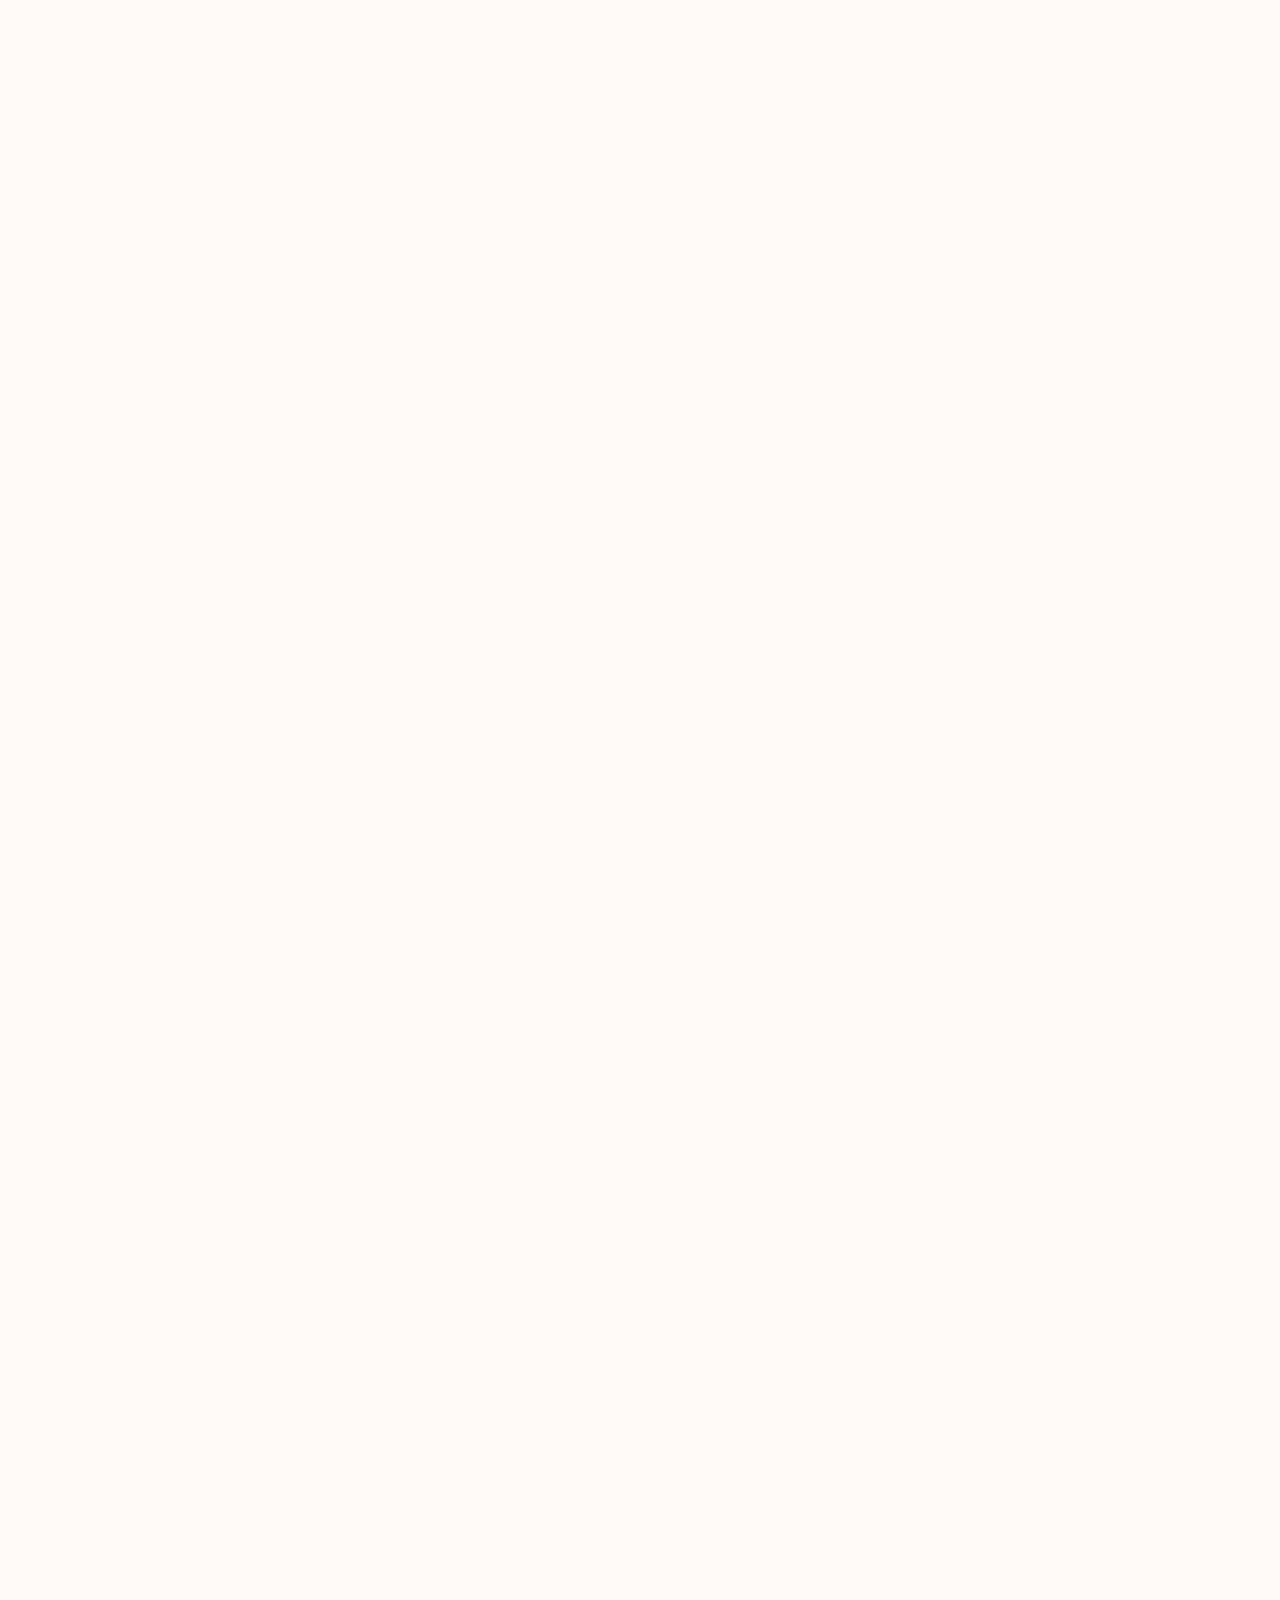
==== commit 11301f27: "Remove euro currency signs from homepage prices; fix video hover on touch - Strip the "_€" suffix ev" ====
--- a/index.html
+++ b/index.html
@@ -219,10 +219,10 @@
                                 <h3 class="arrivals-card__title ">Draped Corset with fancy print</h3>
                                 <div class="arrivals-card__prices">
                                     <p class="arrivals-card__price arrivals-card__price--sale">
-                                        159,00_€
+                                        159,00
                                     </p>
                                                                         <p class="arrivals-card__price arrivals-card__price--base">
-                                        128,00_€
+                                        128,00
                                     </p>
                                                                     </div>
                             </a>
@@ -243,10 +243,10 @@
                                 <h3 class="arrivals-card__title ">Long Sleepdress</h3>
                                 <div class="arrivals-card__prices">
                                     <p class="arrivals-card__price arrivals-card__price--sale">
-                                        340,00_€
+                                        340,00
                                     </p>
                                                                         <p class="arrivals-card__price arrivals-card__price--base">
-                                        238,00_€
+                                        238,00
                                     </p>
                                                                     </div>
                             </a>
@@ -267,7 +267,7 @@
                                 <h3 class="arrivals-card__title ">Faux Fur Coat</h3>
                                 <div class="arrivals-card__prices">
                                     <p class="arrivals-card__price ">
-                                        890,00_€
+                                        890,00
                                     </p>
                                                                     </div>
                             </a>
@@ -288,7 +288,7 @@
                                 <h3 class="arrivals-card__title ">Blazer Dress</h3>
                                 <div class="arrivals-card__prices">
                                     <p class="arrivals-card__price ">
-                                        933,00_€
+                                        933,00
                                     </p>
                                                                     </div>
                             </a>
@@ -309,7 +309,7 @@
                                 <h3 class="arrivals-card__title ">Classic Knit Maxi Dress</h3>
                                 <div class="arrivals-card__prices">
                                     <p class="arrivals-card__price ">
-                                        287,00_€
+                                        287,00
                                     </p>
                                                                     </div>
                             </a>
@@ -391,7 +391,7 @@
                             <h3 class="arrivals-card__title">Architecture Dress</h3>
                             <div class="arrivals-card__prices">
                                 <p class="arrivals-card__price ">
-                                    378,00_€
+                                    378,00
                                 </p>
                                                             </div>
                         </a>
@@ -414,7 +414,7 @@
                             <h3 class="arrivals-card__title">Faux Fur Hat</h3>
                             <div class="arrivals-card__prices">
                                 <p class="arrivals-card__price ">
-                                    168,00_€
+                                    168,00
                                 </p>
                                                             </div>
                         </a>
@@ -437,10 +437,10 @@
                             <h3 class="arrivals-card__title">Silk Halter Maxi Dress</h3>
                             <div class="arrivals-card__prices">
                                 <p class="arrivals-card__price arrivals-card__price--sale">
-                                    218,00_€
+                                    218,00
                                 </p>
                                                                 <p class="arrivals-card__price arrivals-card__price--base">
-                                    175,00_€
+                                    175,00
                                 </p>
                                                             </div>
                         </a>
@@ -463,10 +463,10 @@
                             <h3 class="arrivals-card__title">Draped Corset with fancy print</h3>
                             <div class="arrivals-card__prices">
                                 <p class="arrivals-card__price arrivals-card__price--sale">
-                                    159,00_€
+                                    159,00
                                 </p>
                                                                 <p class="arrivals-card__price arrivals-card__price--base">
-                                    128,00_€
+                                    128,00
                                 </p>
                                                             </div>
                         </a>
@@ -489,7 +489,7 @@
                             <h3 class="arrivals-card__title">Faux Patent Leather Leggins</h3>
                             <div class="arrivals-card__prices">
                                 <p class="arrivals-card__price ">
-                                    211,00_€
+                                    211,00
                                 </p>
                                                             </div>
                         </a>
@@ -512,7 +512,7 @@
                             <h3 class="arrivals-card__title">LUREX Mini Dress with cross at the back</h3>
                             <div class="arrivals-card__prices">
                                 <p class="arrivals-card__price ">
-                                    173,00_€
+                                    173,00
                                 </p>
                                                             </div>
                         </a>
@@ -535,7 +535,7 @@
                             <h3 class="arrivals-card__title">Oversize SILK Dress</h3>
                             <div class="arrivals-card__prices">
                                 <p class="arrivals-card__price ">
-                                    275,00_€
+                                    275,00
                                 </p>
                                                             </div>
                         </a>
@@ -558,7 +558,7 @@
                             <h3 class="arrivals-card__title">Faux Fur Top</h3>
                             <div class="arrivals-card__prices">
                                 <p class="arrivals-card__price ">
-                                    257,00_€
+                                    257,00
                                 </p>
                                                             </div>
                         </a>
@@ -581,7 +581,7 @@
                             <h3 class="arrivals-card__title">Mesh Dress</h3>
                             <div class="arrivals-card__prices">
                                 <p class="arrivals-card__price ">
-                                    224,00_€
+                                    224,00
                                 </p>
                                                             </div>
                         </a>
@@ -604,7 +604,7 @@
                             <h3 class="arrivals-card__title">Architecture Corset</h3>
                             <div class="arrivals-card__prices">
                                 <p class="arrivals-card__price ">
-                                    441,00_€
+                                    441,00
                                 </p>
                                                             </div>
                         </a>
@@ -628,7 +628,7 @@
 
                             <h3 class="arrivals-card__title">Architecture Dress</h3>
                             <p class="arrivals-card__price">
-                                378,00_€
+                                378,00
                             </p>
                         </a>
                     </li>
@@ -649,7 +649,7 @@
 
                             <h3 class="arrivals-card__title">Faux Fur Hat</h3>
                             <p class="arrivals-card__price">
-                                168,00_€
+                                168,00
                             </p>
                         </a>
                     </li>
@@ -670,7 +670,7 @@
 
                             <h3 class="arrivals-card__title">Silk Halter Maxi Dress</h3>
                             <p class="arrivals-card__price">
-                                218,00_€
+                                218,00
                             </p>
                         </a>
                     </li>
@@ -691,7 +691,7 @@
 
                             <h3 class="arrivals-card__title">Draped Corset with fancy print</h3>
                             <p class="arrivals-card__price">
-                                159,00_€
+                                159,00
                             </p>
                         </a>
                     </li>
@@ -712,7 +712,7 @@
 
                             <h3 class="arrivals-card__title">Faux Patent Leather Leggins</h3>
                             <p class="arrivals-card__price">
-                                211,00_€
+                                211,00
                             </p>
                         </a>
                     </li>
@@ -733,7 +733,7 @@
 
                             <h3 class="arrivals-card__title">LUREX Mini Dress with cross at the back</h3>
                             <p class="arrivals-card__price">
-                                173,00_€
+                                173,00
                             </p>
                         </a>
                     </li>
@@ -754,7 +754,7 @@
 
                             <h3 class="arrivals-card__title">Oversize SILK Dress</h3>
                             <p class="arrivals-card__price">
-                                275,00_€
+                                275,00
                             </p>
                         </a>
                     </li>
@@ -775,7 +775,7 @@
 
                             <h3 class="arrivals-card__title">Faux Fur Top</h3>
                             <p class="arrivals-card__price">
-                                257,00_€
+                                257,00
                             </p>
                         </a>
                     </li>
@@ -796,7 +796,7 @@
 
                             <h3 class="arrivals-card__title">Mesh Dress</h3>
                             <p class="arrivals-card__price">
-                                224,00_€
+                                224,00
                             </p>
                         </a>
                     </li>
@@ -817,7 +817,7 @@
 
                             <h3 class="arrivals-card__title">Architecture Corset</h3>
                             <p class="arrivals-card__price">
-                                441,00_€
+                                441,00
                             </p>
                         </a>
                     </li>
@@ -1835,7 +1835,7 @@
                         <p class="cart__bottom-label">Subtotal:</p>
                         <div class="cart__bottom-price">
                             <span>[</span>
-                            <span>1200_€</span>
+                            <span>1200</span>
                             <span>]</span>
                         </div>
                     </div>
@@ -2236,7 +2236,7 @@
                                     <h3 class="arrivals-card__title ">SUNNA DRESS</h3>
                                     <div class="arrivals-card__prices">
                                         <p class="arrivals-card__price ">
-                                            538,99_€
+                                            538,99
                                         </p>
                                                                             </div>
                                 </div>
@@ -2280,7 +2280,7 @@
                                     <h3 class="arrivals-card__title ">Velvet Witch Corset</h3>
                                     <div class="arrivals-card__prices">
                                         <p class="arrivals-card__price ">
-                                            398,99_€
+                                            398,99
                                         </p>
                                                                             </div>
                                 </div>
@@ -2319,7 +2319,7 @@
                                     <h3 class="arrivals-card__title ">Velvet Bra Top</h3>
                                     <div class="arrivals-card__prices">
                                         <p class="arrivals-card__price ">
-                                            74,99_€
+                                            74,99
                                         </p>
                                                                             </div>
                                 </div>
@@ -2361,7 +2361,7 @@
                                     <h3 class="arrivals-card__title ">Mesh Dress</h3>
                                     <div class="arrivals-card__prices">
                                         <p class="arrivals-card__price ">
-                                            189,99_€
+                                            189,99
                                         </p>
                                                                             </div>
                                 </div>
@@ -2402,7 +2402,7 @@
                                     <h3 class="arrivals-card__title ">Sparkling Mini Dress</h3>
                                     <div class="arrivals-card__prices">
                                         <p class="arrivals-card__price ">
-                                            179,99_€
+                                            179,99
                                         </p>
                                                                             </div>
                                 </div>
@@ -2441,7 +2441,7 @@
                                     <h3 class="arrivals-card__title ">Faux Fur Top</h3>
                                     <div class="arrivals-card__prices">
                                         <p class="arrivals-card__price ">
-                                            223,99_€
+                                            223,99
                                         </p>
                                                                             </div>
                                 </div>
@@ -2478,7 +2478,7 @@
                                     <h3 class="arrivals-card__title ">KNIT DRESS</h3>
                                     <div class="arrivals-card__prices">
                                         <p class="arrivals-card__price ">
-                                            249,99_€
+                                            249,99
                                         </p>
                                                                             </div>
                                 </div>
@@ -2517,7 +2517,7 @@
                                     <h3 class="arrivals-card__title ">Architecture Trousers</h3>
                                     <div class="arrivals-card__prices">
                                         <p class="arrivals-card__price ">
-                                            410,40_€
+                                            410,40
                                         </p>
                                                                             </div>
                                 </div>
@@ -2560,7 +2560,7 @@
                                     <h3 class="arrivals-card__title ">Slimming bodysuit yellow</h3>
                                     <div class="arrivals-card__prices">
                                         <p class="arrivals-card__price ">
-                                            421,20_€
+                                            421,20
                                         </p>
                                                                             </div>
                                 </div>
@@ -2599,7 +2599,7 @@
                                     <h3 class="arrivals-card__title ">Faux Fur Coat</h3>
                                     <div class="arrivals-card__prices">
                                         <p class="arrivals-card__price ">
-                                            1,13_€
+                                            1,13
                                         </p>
                                                                             </div>
                                 </div>
@@ -2636,7 +2636,7 @@
                                     <h3 class="arrivals-card__title ">LUREX Mini Dress with cross at the back</h3>
                                     <div class="arrivals-card__prices">
                                         <p class="arrivals-card__price ">
-                                            172,80_€
+                                            172,80
                                         </p>
                                                                             </div>
                                 </div>
@@ -2675,7 +2675,7 @@
                                     <h3 class="arrivals-card__title ">Oversize SILK Dress</h3>
                                     <div class="arrivals-card__prices">
                                         <p class="arrivals-card__price ">
-                                            275,40_€
+                                            275,40
                                         </p>
                                                                             </div>
                                 </div>
@@ -2717,7 +2717,7 @@
                                     <h3 class="arrivals-card__title ">SUNNA DRESS</h3>
                                     <div class="arrivals-card__prices">
                                         <p class="arrivals-card__price ">
-                                            538,99_€
+                                            538,99
                                         </p>
                                                                             </div>
                                 </div>
@@ -2757,7 +2757,7 @@
                                     <h3 class="arrivals-card__title ">Velvet Witch Corset</h3>
                                     <div class="arrivals-card__prices">
                                         <p class="arrivals-card__price ">
-                                            398,99_€
+                                            398,99
                                         </p>
                                                                             </div>
                                 </div>
@@ -2793,7 +2793,7 @@
                                     <h3 class="arrivals-card__title ">Velvet Bra Top</h3>
                                     <div class="arrivals-card__prices">
                                         <p class="arrivals-card__price ">
-                                            74,99_€
+                                            74,99
                                         </p>
                                                                             </div>
                                 </div>
@@ -2831,7 +2831,7 @@
                                     <h3 class="arrivals-card__title ">Mesh Dress</h3>
                                     <div class="arrivals-card__prices">
                                         <p class="arrivals-card__price ">
-                                            189,99_€
+                                            189,99
                                         </p>
                                                                             </div>
                                 </div>
@@ -2871,7 +2871,7 @@
                                     <h3 class="arrivals-card__title ">Sparkling Mini Dress</h3>
                                     <div class="arrivals-card__prices">
                                         <p class="arrivals-card__price ">
-                                            179,99_€
+                                            179,99
                                         </p>
                                                                             </div>
                                 </div>
@@ -2909,7 +2909,7 @@
                                     <h3 class="arrivals-card__title ">Faux Fur Top</h3>
                                     <div class="arrivals-card__prices">
                                         <p class="arrivals-card__price ">
-                                            223,99_€
+                                            223,99
                                         </p>
                                                                             </div>
                                 </div>
@@ -2945,7 +2945,7 @@
                                     <h3 class="arrivals-card__title ">KNIT DRESS</h3>
                                     <div class="arrivals-card__prices">
                                         <p class="arrivals-card__price ">
-                                            249,99_€
+                                            249,99
                                         </p>
                                                                             </div>
                                 </div>
@@ -2983,7 +2983,7 @@
                                     <h3 class="arrivals-card__title ">Architecture Trousers</h3>
                                     <div class="arrivals-card__prices">
                                         <p class="arrivals-card__price ">
-                                            410,40_€
+                                            410,40
                                         </p>
                                                                             </div>
                                 </div>
@@ -3025,7 +3025,7 @@
                                     <h3 class="arrivals-card__title ">Slimming bodysuit yellow</h3>
                                     <div class="arrivals-card__prices">
                                         <p class="arrivals-card__price ">
-                                            421,20_€
+                                            421,20
                                         </p>
                                                                             </div>
                                 </div>
@@ -3063,7 +3063,7 @@
                                     <h3 class="arrivals-card__title ">Faux Fur Coat</h3>
                                     <div class="arrivals-card__prices">
                                         <p class="arrivals-card__price ">
-                                            1,13_€
+                                            1,13
                                         </p>
                                                                             </div>
                                 </div>
@@ -3099,7 +3099,7 @@
                                     <h3 class="arrivals-card__title ">LUREX Mini Dress with cross at the back</h3>
                                     <div class="arrivals-card__prices">
                                         <p class="arrivals-card__price ">
-                                            172,80_€
+                                            172,80
                                         </p>
                                                                             </div>
                                 </div>
@@ -3137,7 +3137,7 @@
                                     <h3 class="arrivals-card__title ">Oversize SILK Dress</h3>
                                     <div class="arrivals-card__prices">
                                         <p class="arrivals-card__price ">
-                                            275,40_€
+                                            275,40
                                         </p>
                                                                             </div>
                                 </div>
@@ -3192,7 +3192,7 @@
                                     <h3 class="arrivals-card__title">SUNNA DRESS</h3>
                                     <div class="arrivals-card__prices">
                                         <p class="arrivals-card__price ">
-                                            538,99_€
+                                            538,99
                                         </p>
                                                                             </div>
                                 </div>
@@ -3250,7 +3250,7 @@
                                     <h3 class="arrivals-card__title">Velvet Witch Corset</h3>
                                     <div class="arrivals-card__prices">
                                         <p class="arrivals-card__price ">
-                                            398,99_€
+                                            398,99
                                         </p>
                                                                             </div>
                                 </div>
@@ -3301,7 +3301,7 @@
                                     <h3 class="arrivals-card__title">Velvet Bra Top</h3>
                                     <div class="arrivals-card__prices">
                                         <p class="arrivals-card__price ">
-                                            74,99_€
+                                            74,99
                                         </p>
                                                                             </div>
                                 </div>
@@ -3356,7 +3356,7 @@
                                     <h3 class="arrivals-card__title">Mesh Dress</h3>
                                     <div class="arrivals-card__prices">
                                         <p class="arrivals-card__price ">
-                                            189,99_€
+                                            189,99
                                         </p>
                                                                             </div>
                                 </div>
@@ -3411,7 +3411,7 @@
                                     <h3 class="arrivals-card__title">Sparkling Mini Dress</h3>
                                     <div class="arrivals-card__prices">
                                         <p class="arrivals-card__price ">
-                                            179,99_€
+                                            179,99
                                         </p>
                                                                             </div>
                                 </div>
@@ -3463,7 +3463,7 @@
                                     <h3 class="arrivals-card__title">Faux Fur Top</h3>
                                     <div class="arrivals-card__prices">
                                         <p class="arrivals-card__price ">
-                                            223,99_€
+                                            223,99
                                         </p>
                                                                             </div>
                                 </div>
@@ -3512,7 +3512,7 @@
                                     <h3 class="arrivals-card__title">KNIT DRESS</h3>
                                     <div class="arrivals-card__prices">
                                         <p class="arrivals-card__price ">
-                                            249,99_€
+                                            249,99
                                         </p>
                                                                             </div>
                                 </div>
@@ -3564,7 +3564,7 @@
                                     <h3 class="arrivals-card__title">Architecture Trousers</h3>
                                     <div class="arrivals-card__prices">
                                         <p class="arrivals-card__price ">
-                                            410,40_€
+                                            410,40
                                         </p>
                                                                             </div>
                                 </div>
@@ -3622,7 +3622,7 @@
                                     <h3 class="arrivals-card__title">Slimming bodysuit yellow</h3>
                                     <div class="arrivals-card__prices">
                                         <p class="arrivals-card__price ">
-                                            421,20_€
+                                            421,20
                                         </p>
                                                                             </div>
                                 </div>
@@ -3674,7 +3674,7 @@
                                     <h3 class="arrivals-card__title">Faux Fur Coat</h3>
                                     <div class="arrivals-card__prices">
                                         <p class="arrivals-card__price ">
-                                            1,13_€
+                                            1,13
                                         </p>
                                                                             </div>
                                 </div>
@@ -3723,7 +3723,7 @@
                                     <h3 class="arrivals-card__title">LUREX Mini Dress with cross at the back</h3>
                                     <div class="arrivals-card__prices">
                                         <p class="arrivals-card__price ">
-                                            172,80_€
+                                            172,80
                                         </p>
                                                                             </div>
                                 </div>
@@ -3775,7 +3775,7 @@
                                     <h3 class="arrivals-card__title">Oversize SILK Dress</h3>
                                     <div class="arrivals-card__prices">
                                         <p class="arrivals-card__price ">
-                                            275,40_€
+                                            275,40
                                         </p>
                                                                             </div>
                                 </div>
@@ -3845,7 +3845,7 @@
                                     <h3 class="arrivals-card__title ">SUNNA DRESS</h3>
                                     <div class="arrivals-card__prices">
                                         <p class="arrivals-card__price ">
-                                            538,99_€
+                                            538,99
                                         </p>
                                                                             </div>
                                 </div>
@@ -3889,7 +3889,7 @@
                                     <h3 class="arrivals-card__title ">Velvet Witch Corset</h3>
                                     <div class="arrivals-card__prices">
                                         <p class="arrivals-card__price ">
-                                            398,99_€
+                                            398,99
                                         </p>
                                                                             </div>
                                 </div>
@@ -3928,7 +3928,7 @@
                                     <h3 class="arrivals-card__title ">Velvet Bra Top</h3>
                                     <div class="arrivals-card__prices">
                                         <p class="arrivals-card__price ">
-                                            74,99_€
+                                            74,99
                                         </p>
                                                                             </div>
                                 </div>
@@ -3970,7 +3970,7 @@
                                     <h3 class="arrivals-card__title ">Mesh Dress</h3>
                                     <div class="arrivals-card__prices">
                                         <p class="arrivals-card__price ">
-                                            189,99_€
+                                            189,99
                                         </p>
                                                                             </div>
                                 </div>
@@ -4011,7 +4011,7 @@
                                     <h3 class="arrivals-card__title ">Sparkling Mini Dress</h3>
                                     <div class="arrivals-card__prices">
                                         <p class="arrivals-card__price ">
-                                            179,99_€
+                                            179,99
                                         </p>
                                                                             </div>
                                 </div>
@@ -4050,7 +4050,7 @@
                                     <h3 class="arrivals-card__title ">Faux Fur Top</h3>
                                     <div class="arrivals-card__prices">
                                         <p class="arrivals-card__price ">
-                                            223,99_€
+                                            223,99
                                         </p>
                                                                             </div>
                                 </div>
@@ -4087,7 +4087,7 @@
                                     <h3 class="arrivals-card__title ">KNIT DRESS</h3>
                                     <div class="arrivals-card__prices">
                                         <p class="arrivals-card__price ">
-                                            249,99_€
+                                            249,99
                                         </p>
                                                                             </div>
                                 </div>
@@ -4126,7 +4126,7 @@
                                     <h3 class="arrivals-card__title ">Architecture Trousers</h3>
                                     <div class="arrivals-card__prices">
                                         <p class="arrivals-card__price ">
-                                            410,40_€
+                                            410,40
                                         </p>
                                                                             </div>
                                 </div>
@@ -4169,7 +4169,7 @@
                                     <h3 class="arrivals-card__title ">Slimming bodysuit yellow</h3>
                                     <div class="arrivals-card__prices">
                                         <p class="arrivals-card__price ">
-                                            421,20_€
+                                            421,20
                                         </p>
                                                                             </div>
                                 </div>
@@ -4208,7 +4208,7 @@
                                     <h3 class="arrivals-card__title ">Faux Fur Coat</h3>
                                     <div class="arrivals-card__prices">
                                         <p class="arrivals-card__price ">
-                                            1,13_€
+                                            1,13
                                         </p>
                                                                             </div>
                                 </div>
@@ -4245,7 +4245,7 @@
                                     <h3 class="arrivals-card__title ">LUREX Mini Dress with cross at the back</h3>
                                     <div class="arrivals-card__prices">
                                         <p class="arrivals-card__price ">
-                                            172,80_€
+                                            172,80
                                         </p>
                                                                             </div>
                                 </div>
@@ -4284,7 +4284,7 @@
                                     <h3 class="arrivals-card__title ">Oversize SILK Dress</h3>
                                     <div class="arrivals-card__prices">
                                         <p class="arrivals-card__price ">
-                                            275,40_€
+                                            275,40
                                         </p>
                                                                             </div>
                                 </div>
@@ -4326,7 +4326,7 @@
                                     <h3 class="arrivals-card__title ">SUNNA DRESS</h3>
                                     <div class="arrivals-card__prices">
                                         <p class="arrivals-card__price ">
-                                            538,99_€
+                                            538,99
                                         </p>
                                                                             </div>
                                 </div>
@@ -4366,7 +4366,7 @@
                                     <h3 class="arrivals-card__title ">Velvet Witch Corset</h3>
                                     <div class="arrivals-card__prices">
                                         <p class="arrivals-card__price ">
-                                            398,99_€
+                                            398,99
                                         </p>
                                                                             </div>
                                 </div>
@@ -4402,7 +4402,7 @@
                                     <h3 class="arrivals-card__title ">Velvet Bra Top</h3>
                                     <div class="arrivals-card__prices">
                                         <p class="arrivals-card__price ">
-                                            74,99_€
+                                            74,99
                                         </p>
                                                                             </div>
                                 </div>
@@ -4440,7 +4440,7 @@
                                     <h3 class="arrivals-card__title ">Mesh Dress</h3>
                                     <div class="arrivals-card__prices">
                                         <p class="arrivals-card__price ">
-                                            189,99_€
+                                            189,99
                                         </p>
                                                                             </div>
                                 </div>
@@ -4480,7 +4480,7 @@
                                     <h3 class="arrivals-card__title ">Sparkling Mini Dress</h3>
                                     <div class="arrivals-card__prices">
                                         <p class="arrivals-card__price ">
-                                            179,99_€
+                                            179,99
                                         </p>
                                                                             </div>
                                 </div>
@@ -4518,7 +4518,7 @@
                                     <h3 class="arrivals-card__title ">Faux Fur Top</h3>
                                     <div class="arrivals-card__prices">
                                         <p class="arrivals-card__price ">
-                                            223,99_€
+                                            223,99
                                         </p>
                                                                             </div>
                                 </div>
@@ -4554,7 +4554,7 @@
                                     <h3 class="arrivals-card__title ">KNIT DRESS</h3>
                                     <div class="arrivals-card__prices">
                                         <p class="arrivals-card__price ">
-                                            249,99_€
+                                            249,99
                                         </p>
                                                                             </div>
                                 </div>
@@ -4592,7 +4592,7 @@
                                     <h3 class="arrivals-card__title ">Architecture Trousers</h3>
                                     <div class="arrivals-card__prices">
                                         <p class="arrivals-card__price ">
-                                            410,40_€
+                                            410,40
                                         </p>
                                                                             </div>
                                 </div>
@@ -4634,7 +4634,7 @@
                                     <h3 class="arrivals-card__title ">Slimming bodysuit yellow</h3>
                                     <div class="arrivals-card__prices">
                                         <p class="arrivals-card__price ">
-                                            421,20_€
+                                            421,20
                                         </p>
                                                                             </div>
                                 </div>
@@ -4672,7 +4672,7 @@
                                     <h3 class="arrivals-card__title ">Faux Fur Coat</h3>
                                     <div class="arrivals-card__prices">
                                         <p class="arrivals-card__price ">
-                                            1,13_€
+                                            1,13
                                         </p>
                                                                             </div>
                                 </div>
@@ -4708,7 +4708,7 @@
                                     <h3 class="arrivals-card__title ">LUREX Mini Dress with cross at the back</h3>
                                     <div class="arrivals-card__prices">
                                         <p class="arrivals-card__price ">
-                                            172,80_€
+                                            172,80
                                         </p>
                                                                             </div>
                                 </div>
@@ -4746,7 +4746,7 @@
                                     <h3 class="arrivals-card__title ">Oversize SILK Dress</h3>
                                     <div class="arrivals-card__prices">
                                         <p class="arrivals-card__price ">
-                                            275,40_€
+                                            275,40
                                         </p>
                                                                             </div>
                                 </div>
@@ -4801,7 +4801,7 @@
                                     <h3 class="arrivals-card__title">SUNNA DRESS</h3>
                                     <div class="arrivals-card__prices">
                                         <p class="arrivals-card__price ">
-                                            538,99_€
+                                            538,99
                                         </p>
                                                                             </div>
                                 </div>
@@ -4859,7 +4859,7 @@
                                     <h3 class="arrivals-card__title">Velvet Witch Corset</h3>
                                     <div class="arrivals-card__prices">
                                         <p class="arrivals-card__price ">
-                                            398,99_€
+                                            398,99
                                         </p>
                                                                             </div>
                                 </div>
@@ -4910,7 +4910,7 @@
                                     <h3 class="arrivals-card__title">Velvet Bra Top</h3>
                                     <div class="arrivals-card__prices">
                                         <p class="arrivals-card__price ">
-                                            74,99_€
+                                            74,99
                                         </p>
                                                                             </div>
                                 </div>
@@ -4965,7 +4965,7 @@
                                     <h3 class="arrivals-card__title">Mesh Dress</h3>
                                     <div class="arrivals-card__prices">
                                         <p class="arrivals-card__price ">
-                                            189,99_€
+                                            189,99
                                         </p>
                                                                             </div>
                                 </div>
@@ -5020,7 +5020,7 @@
                                     <h3 class="arrivals-card__title">Sparkling Mini Dress</h3>
                                     <div class="arrivals-card__prices">
                                         <p class="arrivals-card__price ">
-                                            179,99_€
+                                            179,99
                                         </p>
                                                                             </div>
                                 </div>
@@ -5072,7 +5072,7 @@
                                     <h3 class="arrivals-card__title">Faux Fur Top</h3>
                                     <div class="arrivals-card__prices">
                                         <p class="arrivals-card__price ">
-                                            223,99_€
+                                            223,99
                                         </p>
                                                                             </div>
                                 </div>
@@ -5121,7 +5121,7 @@
                                     <h3 class="arrivals-card__title">KNIT DRESS</h3>
                                     <div class="arrivals-card__prices">
                                         <p class="arrivals-card__price ">
-                                            249,99_€
+                                            249,99
                                         </p>
                                                                             </div>
                                 </div>
@@ -5173,7 +5173,7 @@
                                     <h3 class="arrivals-card__title">Architecture Trousers</h3>
                                     <div class="arrivals-card__prices">
                                         <p class="arrivals-card__price ">
-                                            410,40_€
+                                            410,40
                                         </p>
                                                                             </div>
                                 </div>
@@ -5231,7 +5231,7 @@
                                     <h3 class="arrivals-card__title">Slimming bodysuit yellow</h3>
                                     <div class="arrivals-card__prices">
                                         <p class="arrivals-card__price ">
-                                            421,20_€
+                                            421,20
                                         </p>
                                                                             </div>
                                 </div>
@@ -5283,7 +5283,7 @@
                                     <h3 class="arrivals-card__title">Faux Fur Coat</h3>
                                     <div class="arrivals-card__prices">
                                         <p class="arrivals-card__price ">
-                                            1,13_€
+                                            1,13
                                         </p>
                                                                             </div>
                                 </div>
@@ -5332,7 +5332,7 @@
                                     <h3 class="arrivals-card__title">LUREX Mini Dress with cross at the back</h3>
                                     <div class="arrivals-card__prices">
                                         <p class="arrivals-card__price ">
-                                            172,80_€
+                                            172,80
                                         </p>
                                                                             </div>
                                 </div>
@@ -5384,7 +5384,7 @@
                                     <h3 class="arrivals-card__title">Oversize SILK Dress</h3>
                                     <div class="arrivals-card__prices">
                                         <p class="arrivals-card__price ">
-                                            275,40_€
+                                            275,40
                                         </p>
                                                                             </div>
                                 </div>
@@ -5432,7 +5432,7 @@
                             <h3 class="arrivals-card__title ">SUNNA DRESS</h3>
                             <div class="arrivals-card__prices">
                                 <p class="arrivals-card__price ">
-                                    538,99_€
+                                    538,99
                                 </p>
                                                             </div>
                         </a>
@@ -5449,7 +5449,7 @@
                             <h3 class="arrivals-card__title ">Velvet Witch Corset</h3>
                             <div class="arrivals-card__prices">
                                 <p class="arrivals-card__price ">
-                                    398,99_€
+                                    398,99
                                 </p>
                                                             </div>
                         </a>
@@ -5465,7 +5465,7 @@
                             <h3 class="arrivals-card__title ">Velvet Bra Top</h3>
                             <div class="arrivals-card__prices">
                                 <p class="arrivals-card__price ">
-                                    74,99_€
+                                    74,99
                                 </p>
                                                             </div>
                         </a>
@@ -5482,7 +5482,7 @@
                             <h3 class="arrivals-card__title ">Mesh Dress</h3>
                             <div class="arrivals-card__prices">
                                 <p class="arrivals-card__price ">
-                                    189,99_€
+                                    189,99
                                 </p>
                                                             </div>
                         </a>
@@ -5499,7 +5499,7 @@
                             <h3 class="arrivals-card__title ">Sparkling Mini Dress</h3>
                             <div class="arrivals-card__prices">
                                 <p class="arrivals-card__price ">
-                                    179,99_€
+                                    179,99
                                 </p>
                                                             </div>
                         </a>
@@ -5516,7 +5516,7 @@
                             <h3 class="arrivals-card__title ">Faux Fur Top</h3>
                             <div class="arrivals-card__prices">
                                 <p class="arrivals-card__price ">
-                                    223,99_€
+                                    223,99
                                 </p>
                                                             </div>
                         </a>
@@ -5533,7 +5533,7 @@
                             <h3 class="arrivals-card__title ">KNIT DRESS</h3>
                             <div class="arrivals-card__prices">
                                 <p class="arrivals-card__price ">
-                                    249,99_€
+                                    249,99
                                 </p>
                                                             </div>
                         </a>
@@ -5550,7 +5550,7 @@
                             <h3 class="arrivals-card__title ">Architecture Trousers</h3>
                             <div class="arrivals-card__prices">
                                 <p class="arrivals-card__price ">
-                                    410,40_€
+                                    410,40
                                 </p>
                                                             </div>
                         </a>
@@ -5567,7 +5567,7 @@
                             <h3 class="arrivals-card__title ">Slimming bodysuit yellow</h3>
                             <div class="arrivals-card__prices">
                                 <p class="arrivals-card__price ">
-                                    421,20_€
+                                    421,20
                                 </p>
                                                             </div>
                         </a>
@@ -5584,7 +5584,7 @@
                             <h3 class="arrivals-card__title ">Faux Fur Coat</h3>
                             <div class="arrivals-card__prices">
                                 <p class="arrivals-card__price ">
-                                    1,13_€
+                                    1,13
                                 </p>
                                                             </div>
                         </a>
@@ -5601,7 +5601,7 @@
                             <h3 class="arrivals-card__title ">LUREX Mini Dress with cross at the back</h3>
                             <div class="arrivals-card__prices">
                                 <p class="arrivals-card__price ">
-                                    172,80_€
+                                    172,80
                                 </p>
                                                             </div>
                         </a>
@@ -5618,7 +5618,7 @@
                             <h3 class="arrivals-card__title ">Oversize SILK Dress</h3>
                             <div class="arrivals-card__prices">
                                 <p class="arrivals-card__price ">
-                                    275,40_€
+                                    275,40
                                 </p>
                                                             </div>
                         </a>
@@ -6116,12 +6116,12 @@
 <script>
 (function(){
   var featuredBags = [
-    { href:'products/treugolnik-bag/index.html', title:'Треугольник', price:'289,00_€', image:'wp-content/uploads/danzla/catalog/triangle-bordeaux.png', alt:'Сумка Треугольник DanZla, кожа бордо' },
-    { href:'products/bokovaya-bag/index.html', title:'Боковая', price:'259,00_€', image:'wp-content/uploads/danzla/catalog/bag-side-lifestyle-headroom.png', alt:'Сумка Боковая DanZla в образе' },
-    { href:'products/a4-bolshaya-bag/index.html', title:'A4', price:'300,00_€', image:'wp-content/uploads/danzla/catalog/a4-beige-suede.png', alt:'Сумка A4 DanZla, бежевая замша' },
-    { href:'products/luna-bag/index.html', title:'Луна', price:'249,00_€', image:'wp-content/uploads/danzla/catalog/bag-luna-lifestyle.png', alt:'Сумка Луна DanZla в образе' },
-    { href:'products/polumesyac-hobo-bag/index.html', title:'Полумесяц', price:'259,00_€', image:'wp-content/uploads/danzla/catalog/crescent-brown-laying-strap.png', alt:'Сумка Полумесяц DanZla с ремнём' },
-    { href:'products/polumesyac-hobo-bag/index.html', title:'Полумесяц', price:'259,00_€', image:'wp-content/uploads/danzla/catalog/bag-crescent-lifestyle-headroom.png', alt:'Сумка Полумесяц DanZla в образе' }
+    { href:'products/treugolnik-bag/index.html', title:'Треугольник', price:'289,00', image:'wp-content/uploads/danzla/catalog/triangle-bordeaux.png', alt:'Сумка Треугольник DanZla, кожа бордо' },
+    { href:'products/bokovaya-bag/index.html', title:'Боковая', price:'259,00', image:'wp-content/uploads/danzla/catalog/bag-side-lifestyle-headroom.png', alt:'Сумка Боковая DanZla в образе' },
+    { href:'products/a4-bolshaya-bag/index.html', title:'A4', price:'300,00', image:'wp-content/uploads/danzla/catalog/a4-beige-suede.png', alt:'Сумка A4 DanZla, бежевая замша' },
+    { href:'products/luna-bag/index.html', title:'Луна', price:'249,00', image:'wp-content/uploads/danzla/catalog/bag-luna-lifestyle.png', alt:'Сумка Луна DanZla в образе' },
+    { href:'products/polumesyac-hobo-bag/index.html', title:'Полумесяц', price:'259,00', image:'wp-content/uploads/danzla/catalog/crescent-brown-laying-strap.png', alt:'Сумка Полумесяц DanZla с ремнём' },
+    { href:'products/polumesyac-hobo-bag/index.html', title:'Полумесяц', price:'259,00', image:'wp-content/uploads/danzla/catalog/bag-crescent-lifestyle-headroom.png', alt:'Сумка Полумесяц DanZla в образе' }
   ];
 
   function updateCard(card, bag){
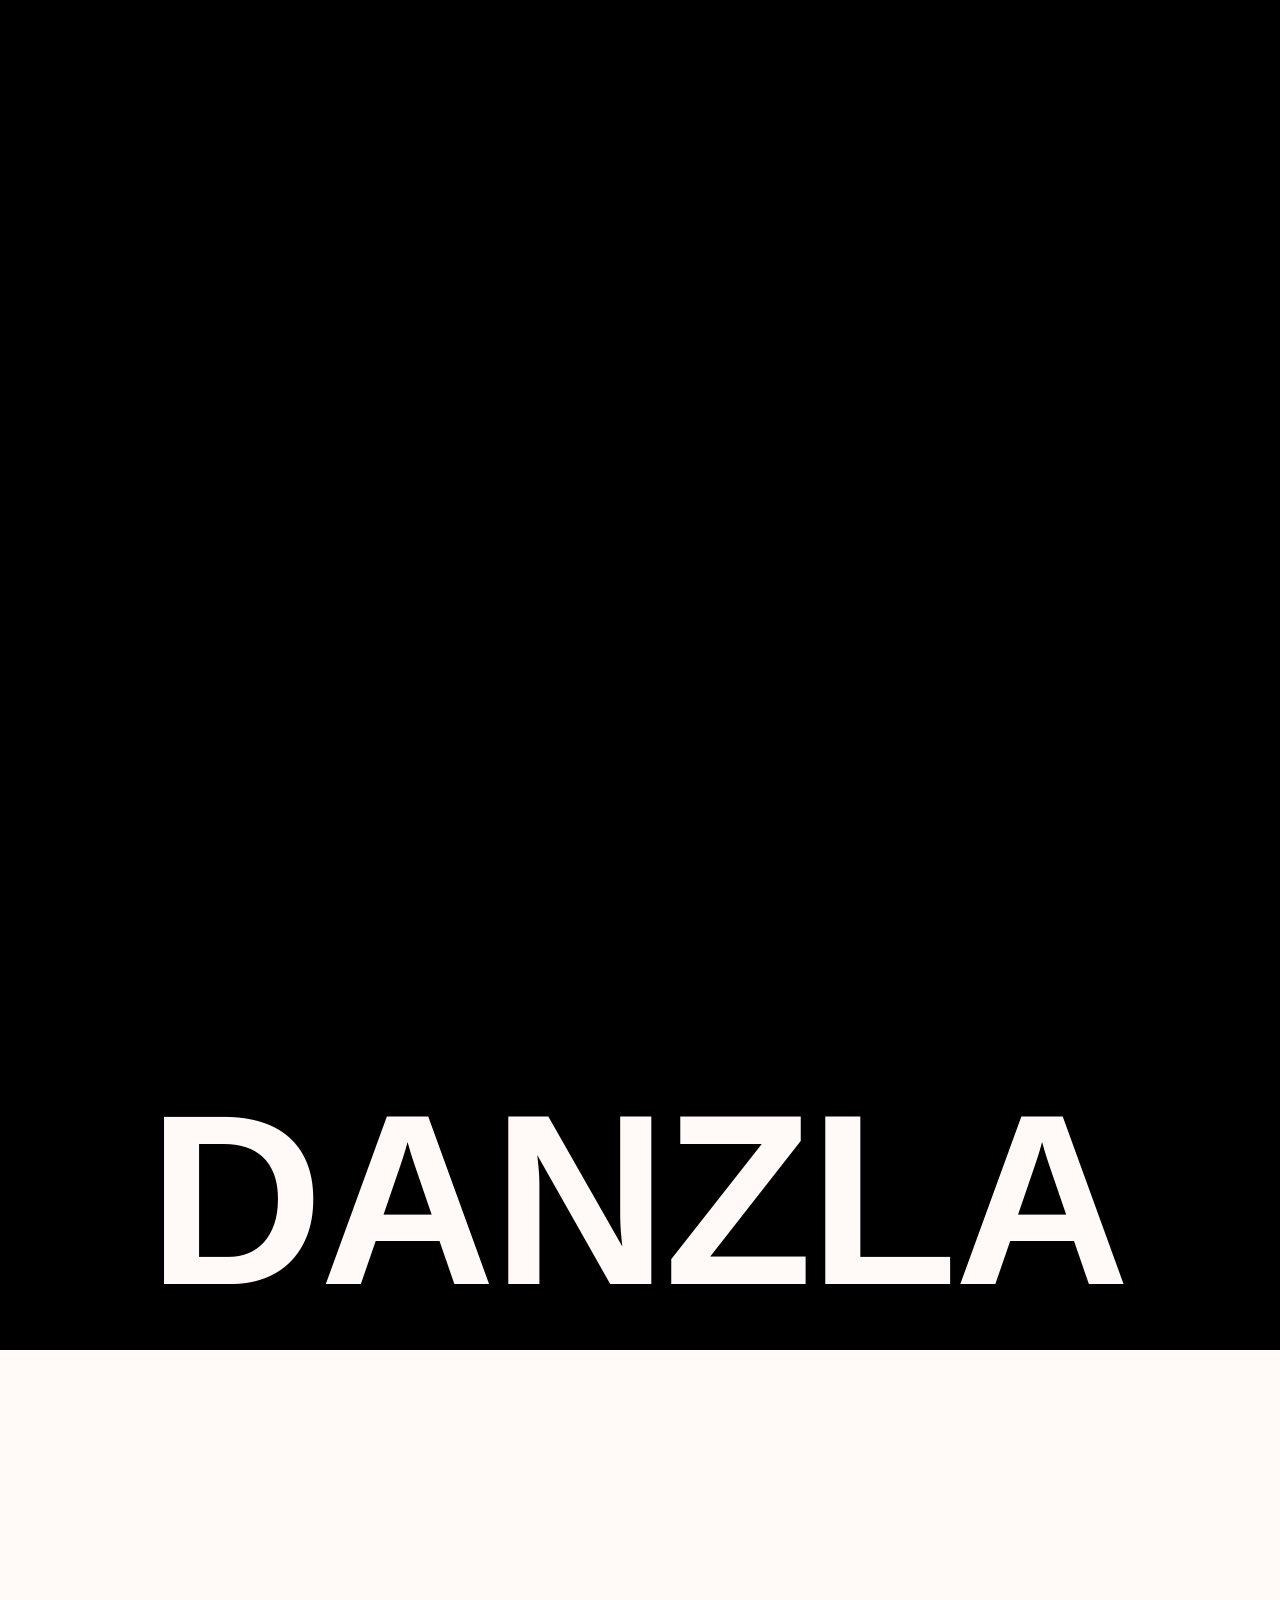
==== commit 94464c33: "Mobile pass on the homepage - Simplify the mobile "Меню" drawer to a single Каталог link   (matches " ====
--- a/index.html
+++ b/index.html
@@ -875,13 +875,13 @@
 
     <div data-lenis-prevent class="menu menu--menu">
         <div class="menu__inner">
-                        <ul class="menu__list">
-                                <li>
-                    <a href="collections/index.html" hover-link>
+            <ul class="menu__list">
+                <li>
+                    <a href="all-products/bags/index.html" hover-link>
                         <div>
                             <div data-hover-lottie="wp-content/themes/ref/lottie/LOTTIE_MARKER_turq_v2.json" hover-lottie></div>
                             <span>[</span>
-                            <span text-split>Collections</span>
+                            <span text-split>Каталог</span>
                             <span>]</span>
                         </div>
                         <div>
@@ -891,860 +891,8 @@
                         </div>
                     </a>
                 </li>
-
-                                <li>
-                    <a href="%D1%81ampaign/index.html" hover-link>
-                        <div>
-                            <div data-hover-lottie="wp-content/themes/ref/lottie/LOTTIE_MARKER_turq_v2.json" hover-lottie></div>
-                            <span>[</span>
-                            <span text-split>Campaign</span>
-                            <span>]</span>
-                        </div>
-                        <div>
-                            <span>[</span>
-                            <span>02</span>
-                            <span>]</span>
-                        </div>
-                    </a>
-                </li>
-
-                                <li>
-                    <a href="about/index.html" hover-link>
-                        <div>
-                            <div data-hover-lottie="wp-content/themes/ref/lottie/LOTTIE_MARKER_turq_v2.json" hover-lottie></div>
-                            <span>[</span>
-                            <span text-split>Who we are</span>
-                            <span>]</span>
-                        </div>
-                        <div>
-                            <span>[</span>
-                            <span>03</span>
-                            <span>]</span>
-                        </div>
-                    </a>
-                </li>
-
-                                <li>
-                    <a href="contact/index.html" hover-link>
-                        <div>
-                            <div data-hover-lottie="wp-content/themes/ref/lottie/LOTTIE_MARKER_turq_v2.json" hover-lottie></div>
-                            <span>[</span>
-                            <span text-split>Contact</span>
-                            <span>]</span>
-                        </div>
-                        <div>
-                            <span>[</span>
-                            <span>04</span>
-                            <span>]</span>
-                        </div>
-                    </a>
-                </li>
-
-                                <li>
-                    <a href="media/index.html" hover-link>
-                        <div>
-                            <div data-hover-lottie="wp-content/themes/ref/lottie/LOTTIE_MARKER_turq_v2.json" hover-lottie></div>
-                            <span>[</span>
-                            <span text-split>Publications</span>
-                            <span>]</span>
-                        </div>
-                        <div>
-                            <span>[</span>
-                            <span>05</span>
-                            <span>]</span>
-                        </div>
-                    </a>
-                </li>
-
-                                <li>
-                    <a href="all-products/sale/index.html" hover-link>
-                        <div>
-                            <div data-hover-lottie="wp-content/themes/ref/lottie/LOTTIE_MARKER_turq_v2.json" hover-lottie></div>
-                            <span>[</span>
-                            <span text-split>Sale</span>
-                            <span>]</span>
-                        </div>
-                        <div>
-                            <span>[</span>
-                            <span>06</span>
-                            <span>]</span>
-                        </div>
-                    </a>
-                </li>
-
-                                <li>
-                    <a href="" hover-link favorites>
-                        <div>
-                            <div data-hover-lottie="wp-content/themes/ref/lottie/LOTTIE_MARKER_turq_v2.json" hover-lottie></div>
-
-                            <span>[</span>
-                            <span text-split>favorites</span>
-                            <span>]</span>
-                        </div>
-                        <div>
-                            <span>[</span>
-                            <span>07</span>
-                            <span>]</span>
-                        </div>
-                    </a>
-                </li>
-            </ul>
-            
-            <ul class="menu__contact-list">
-                <li><a href="terms/index.html" hover-link>
-                        <span data-hover-lottie="wp-content/themes/ref/lottie/LOTTIE_MARKER_turq_v2.json" hover-lottie></span>
-                        <span text-split>Shipping and Payment</span>
-                    </a></li>
-                <li>
-                    <button hover-link credit>
-                        <span data-hover-lottie="wp-content/themes/ref/lottie/LOTTIE_MARKER_turq_v2.json" hover-lottie></span>
-                        <span text-split>Credits</span>
-                    </button>
-                </li>
-                <li><a href="terms/index.html" hover-link>
-                        <span data-hover-lottie="wp-content/themes/ref/lottie/LOTTIE_MARKER_turq_v2.json" hover-lottie></span>
-                        <span text-split>Terms and Conditions</span>
-                    </a></li>
             </ul>
         </div>
-
-        <ul class="menu__collection">
-            <li class="menu__item default">
-                
-                <div class="menu__item-main">
-                                                            <video muted loop playsinline autoplay poster="wp-content/themes/ref/img/menu_video_poster.webp.pagespeed.ce.vsVzNi-G1X.webp" preload="metadata" webkit-playsinline x5-playsinline>
-                        <source src="wp-content/uploads/2026/05/menu_video_n.mp4" type="video/mp4">
-                    </video>
-                                                        </div>
-
-                <ul class="menu__item-list">
-                                        <li>
-                        <picture>
-                            <img src="wp-content/uploads/2026/03/card_1-12.png.pagespeed.ce.kpoZusosIG.png" alt="">
-                        </picture>
-                    </li>
-                                        <li>
-                        <picture>
-                            <img src="wp-content/uploads/2026/03/card_2-12.png.pagespeed.ce.u3oYpoe7_z.png" alt="">
-                        </picture>
-                    </li>
-                                        <li>
-                        <picture>
-                            <img src="wp-content/uploads/2026/03/card_3-12.png.pagespeed.ce.fVw8bJCQF_.png" alt="">
-                        </picture>
-                    </li>
-                                        <li>
-                        <picture>
-                            <img src="wp-content/uploads/2026/03/card_4-12.png.pagespeed.ce.zlFnB08xe9.png" alt="">
-                        </picture>
-                    </li>
-                                        <li>
-                        <picture>
-                            <img src="wp-content/uploads/2026/03/Card_video.png.pagespeed.ce.JNnguGSS2u.png" alt="">
-                        </picture>
-                    </li>
-                                    </ul>
-
-                                                            </li>
-        </ul>
-        <p class="menu__text">(UA)</p>
-    </div>
-
-    <div class="menu menu--categories">
-
-        <div class="menu__inner">
-                        <ul data-lenis-prevent class="menu__list">
-                                <li>
-                    <a href="all-products/new-drop/index.html" hover-link>
-                        <div>
-                            <div data-hover-lottie="wp-content/themes/ref/lottie/LOTTIE_MARKER_turq_v2.json" hover-lottie></div>
-                            <span>[</span>
-                            <span text-split>NEW DROP</span>
-                            <span>]</span>
-                        </div>
-                        <div>
-                            <span>[</span>
-                            <span>7</span>
-                            <span>]</span>
-                        </div>
-                    </a>
-                </li>
-                                <li>
-                    <a href="all-products/sale/index.html" hover-link>
-                        <div>
-                            <div data-hover-lottie="wp-content/themes/ref/lottie/LOTTIE_MARKER_turq_v2.json" hover-lottie></div>
-                            <span>[</span>
-                            <span text-split>SALE</span>
-                            <span>]</span>
-                        </div>
-                        <div>
-                            <span>[</span>
-                            <span>8</span>
-                            <span>]</span>
-                        </div>
-                    </a>
-                </li>
-                                <li>
-                    <a href="all-products/accessories/index.html" hover-link>
-                        <div>
-                            <div data-hover-lottie="wp-content/themes/ref/lottie/LOTTIE_MARKER_turq_v2.json" hover-lottie></div>
-                            <span>[</span>
-                            <span text-split>ACCESSORIES</span>
-                            <span>]</span>
-                        </div>
-                        <div>
-                            <span>[</span>
-                            <span>4</span>
-                            <span>]</span>
-                        </div>
-                    </a>
-                </li>
-                                <li>
-                    <a href="all-products/bodys/index.html" hover-link>
-                        <div>
-                            <div data-hover-lottie="wp-content/themes/ref/lottie/LOTTIE_MARKER_turq_v2.json" hover-lottie></div>
-                            <span>[</span>
-                            <span text-split>BODYS</span>
-                            <span>]</span>
-                        </div>
-                        <div>
-                            <span>[</span>
-                            <span>3</span>
-                            <span>]</span>
-                        </div>
-                    </a>
-                </li>
-                                <li>
-                    <a href="all-products/coats/index.html" hover-link>
-                        <div>
-                            <div data-hover-lottie="wp-content/themes/ref/lottie/LOTTIE_MARKER_turq_v2.json" hover-lottie></div>
-                            <span>[</span>
-                            <span text-split>COATS</span>
-                            <span>]</span>
-                        </div>
-                        <div>
-                            <span>[</span>
-                            <span>2</span>
-                            <span>]</span>
-                        </div>
-                    </a>
-                </li>
-                                <li>
-                    <a href="all-products/corsets/index.html" hover-link>
-                        <div>
-                            <div data-hover-lottie="wp-content/themes/ref/lottie/LOTTIE_MARKER_turq_v2.json" hover-lottie></div>
-                            <span>[</span>
-                            <span text-split>CORSETS</span>
-                            <span>]</span>
-                        </div>
-                        <div>
-                            <span>[</span>
-                            <span>7</span>
-                            <span>]</span>
-                        </div>
-                    </a>
-                </li>
-                                <li>
-                    <a href="all-products/dresses/index.html" hover-link>
-                        <div>
-                            <div data-hover-lottie="wp-content/themes/ref/lottie/LOTTIE_MARKER_turq_v2.json" hover-lottie></div>
-                            <span>[</span>
-                            <span text-split>DRESSES</span>
-                            <span>]</span>
-                        </div>
-                        <div>
-                            <span>[</span>
-                            <span>26</span>
-                            <span>]</span>
-                        </div>
-                    </a>
-                </li>
-                                <li>
-                    <a href="all-products/jackets/index.html" hover-link>
-                        <div>
-                            <div data-hover-lottie="wp-content/themes/ref/lottie/LOTTIE_MARKER_turq_v2.json" hover-lottie></div>
-                            <span>[</span>
-                            <span text-split>JACKETS</span>
-                            <span>]</span>
-                        </div>
-                        <div>
-                            <span>[</span>
-                            <span>1</span>
-                            <span>]</span>
-                        </div>
-                    </a>
-                </li>
-                                <li>
-                    <a href="all-products/pants/index.html" hover-link>
-                        <div>
-                            <div data-hover-lottie="wp-content/themes/ref/lottie/LOTTIE_MARKER_turq_v2.json" hover-lottie></div>
-                            <span>[</span>
-                            <span text-split>PANTS</span>
-                            <span>]</span>
-                        </div>
-                        <div>
-                            <span>[</span>
-                            <span>6</span>
-                            <span>]</span>
-                        </div>
-                    </a>
-                </li>
-                                <li>
-                    <a href="all-products/skirts/index.html" hover-link>
-                        <div>
-                            <div data-hover-lottie="wp-content/themes/ref/lottie/LOTTIE_MARKER_turq_v2.json" hover-lottie></div>
-                            <span>[</span>
-                            <span text-split>SKIRTS</span>
-                            <span>]</span>
-                        </div>
-                        <div>
-                            <span>[</span>
-                            <span>4</span>
-                            <span>]</span>
-                        </div>
-                    </a>
-                </li>
-                                <li>
-                    <a href="all-products/special-edition/index.html" hover-link>
-                        <div>
-                            <div data-hover-lottie="wp-content/themes/ref/lottie/LOTTIE_MARKER_turq_v2.json" hover-lottie></div>
-                            <span>[</span>
-                            <span text-split>SPECIAL EDITION</span>
-                            <span>]</span>
-                        </div>
-                        <div>
-                            <span>[</span>
-                            <span>6</span>
-                            <span>]</span>
-                        </div>
-                    </a>
-                </li>
-                                <li>
-                    <a href="all-products/tops/index.html" hover-link>
-                        <div>
-                            <div data-hover-lottie="wp-content/themes/ref/lottie/LOTTIE_MARKER_turq_v2.json" hover-lottie></div>
-                            <span>[</span>
-                            <span text-split>TOPS</span>
-                            <span>]</span>
-                        </div>
-                        <div>
-                            <span>[</span>
-                            <span>6</span>
-                            <span>]</span>
-                        </div>
-                    </a>
-                </li>
-                                <li class="disable">
-                    <a href="#" hover-link>
-                        <div>
-                            <div data-hover-lottie="wp-content/themes/ref/lottie/LOTTIE_MARKER_turq_v2.json" hover-lottie></div>
-                            <span>[</span>
-                            <span text-split>5-ht</span>
-                            <span>]</span>
-                        </div>
-                        <div>
-                            <span>[</span>
-                            <span>coming soon</span>
-                            <span>]</span>
-                        </div>
-                    </a>
-                </li>
-            </ul>
-            <p class="menu__title">
-                <span><span>Select</span> <strong><i>(</i>Categories<i>)</i></strong></span>
-            </p>
-        </div>
-        <ul class="menu__collection">
-            <li class="menu__item default">
-                <div class="menu__item-main">
-                    <video muted loop playsinline autoplay poster="wp-content/themes/ref/img/menu_video_poster.webp.pagespeed.ce.vsVzNi-G1X.webp" src="wp-content/themes/ref/media/menu_video_n.mp4" preload="auto" webkit-playsinline x5-playsinline>
-                        <source src="wp-content/themes/ref/media/menu_video_n.mp4" type="video/mp4">
-                    </video>
-                </div>
-                <ul class="menu__item-list">
-                    <li>
-                        <picture><img src="wp-content/themes/ref/img/card_1-12.png.pagespeed.ce.kpoZusosIG.png" alt="">
-                        </picture>
-                    </li>
-                    <li>
-                        <picture><img src="wp-content/themes/ref/img/menu_img_2.webp.pagespeed.ce.XHXoAiZFAa.webp" alt="">
-                        </picture>
-                    </li>
-                    <li>
-                        <picture><img src="wp-content/themes/ref/img/menu_img_3.webp.pagespeed.ce.27TiSr9Osq.webp" alt="">
-                        </picture>
-                    </li>
-                    <li>
-                        <picture><img src="wp-content/themes/ref/img/card_4-12.png.pagespeed.ce.zlFnB08xe9.png" alt="">
-                        </picture>
-                    </li>
-                    <li>
-                        <picture><img src="wp-content/themes/ref/img/menu_img_5.webp.pagespeed.ce.8ZW3eIIFFu.webp" alt="">
-                        </picture>
-                    </li>
-                </ul>
-            </li>
-
-                        <li class="menu__item">
-                
-                <div class="menu__item-main">
-                                        <video muted loop playsinline autoplay poster="wp-content/themes/ref/img/menu_video_poster.webp.pagespeed.ce.vsVzNi-G1X.webp" preload="metadata">
-                        <source src="wp-content/uploads/2026/02/NEW-DROP.mp4" type="video/mp4">
-                    </video>
-                                    </div>
-
-
-                                <ul class="menu__item-list">
-                                        <li>
-                                                <picture>
-                            <img src="wp-content/uploads/2026/03/card_1-10.png.pagespeed.ce.gGLs0Oj_R2.png" alt="" loading="lazy">
-                        </picture>
-                                            </li>
-                                        <li>
-                                                <picture>
-                            <img src="wp-content/uploads/2026/03/card_2-10.png.pagespeed.ce.FeXRuJ5Jmh.png" alt="" loading="lazy">
-                        </picture>
-                                            </li>
-                                        <li>
-                                                <picture>
-                            <img src="wp-content/uploads/2026/03/card_3-10.png.pagespeed.ce.fVw8bJCQF_.png" alt="" loading="lazy">
-                        </picture>
-                                            </li>
-                                        <li>
-                                                <picture>
-                            <img src="wp-content/uploads/2026/03/card_4-10.png.pagespeed.ce.G8ePld_RQP.png" alt="" loading="lazy">
-                        </picture>
-                                            </li>
-                                        <li>
-                                                <picture>
-                            <img src="wp-content/uploads/2026/03/im12-1.png.pagespeed.ce.-JMlYfi56U.png" alt="" loading="lazy">
-                        </picture>
-                                            </li>
-                                    </ul>
-                
-            </li>
-                        <li class="menu__item">
-                
-                <div class="menu__item-main">
-                                        <video muted loop playsinline autoplay poster="wp-content/themes/ref/img/menu_video_poster.webp.pagespeed.ce.vsVzNi-G1X.webp" preload="metadata">
-                        <source src="wp-content/uploads/2026/02/SALE.mp4" type="video/mp4">
-                    </video>
-                                    </div>
-
-
-                                <ul class="menu__item-list">
-                                        <li>
-                                                <picture>
-                            <img src="wp-content/uploads/2026/03/card_1-11.png.pagespeed.ce.azmdYuxlnq.png" alt="" loading="lazy">
-                        </picture>
-                                            </li>
-                                        <li>
-                                                <picture>
-                            <img src="wp-content/uploads/2026/03/card_2-11.png.pagespeed.ce.47VkwnossA.png" alt="" loading="lazy">
-                        </picture>
-                                            </li>
-                                        <li>
-                                                <picture>
-                            <img src="wp-content/uploads/2026/03/card_3-11.png.pagespeed.ce.YFS4ev2BRE.png" alt="" loading="lazy">
-                        </picture>
-                                            </li>
-                                        <li>
-                                                <picture>
-                            <img src="wp-content/uploads/2026/03/card_4-11.png.pagespeed.ce.yDN9bSsVjH.png" alt="" loading="lazy">
-                        </picture>
-                                            </li>
-                                        <li>
-                                                <picture>
-                            <img src="wp-content/uploads/2026/03/im11-1.png.pagespeed.ce.cSKgPnnEcx.png" alt="" loading="lazy">
-                        </picture>
-                                            </li>
-                                    </ul>
-                
-            </li>
-                        <li class="menu__item">
-                
-                <div class="menu__item-main">
-                                        <video muted loop playsinline autoplay poster="wp-content/uploads/2026/04/%D0%B8%D1%83%D0%BA%D0%B4%D1%88%D1%82-scaled.png" preload="metadata">
-                        <source src="wp-content/uploads/2026/02/NEW-DROP.mp4" type="video/mp4">
-                    </video>
-                                    </div>
-
-
-                                <ul class="menu__item-list">
-                                        <li>
-                                                <picture>
-                            <img src="wp-content/uploads/2026/03/card_1-10.png.pagespeed.ce.gGLs0Oj_R2.png" alt="" loading="lazy">
-                        </picture>
-                                            </li>
-                                        <li>
-                                                <picture>
-                            <img src="wp-content/uploads/2026/03/card_2-10.png.pagespeed.ce.FeXRuJ5Jmh.png" alt="" loading="lazy">
-                        </picture>
-                                            </li>
-                                        <li>
-                                                <picture>
-                            <img src="wp-content/uploads/2026/03/card_3-10.png.pagespeed.ce.fVw8bJCQF_.png" alt="" loading="lazy">
-                        </picture>
-                                            </li>
-                                        <li>
-                                                <picture>
-                            <img src="wp-content/uploads/2026/03/card_4-10.png.pagespeed.ce.G8ePld_RQP.png" alt="" loading="lazy">
-                        </picture>
-                                            </li>
-                                        <li>
-                                                <picture>
-                            <img src="wp-content/uploads/2026/03/im12-1.png.pagespeed.ce.-JMlYfi56U.png" alt="" loading="lazy">
-                        </picture>
-                                            </li>
-                                    </ul>
-                
-            </li>
-                        <li class="menu__item">
-                
-                <div class="menu__item-main">
-                                        <video muted loop playsinline autoplay poster="wp-content/themes/ref/img/menu_video_poster.webp.pagespeed.ce.vsVzNi-G1X.webp" preload="metadata">
-                        <source src="wp-content/uploads/2026/02/BODYS.mp4" type="video/mp4">
-                    </video>
-                                    </div>
-
-
-                                <ul class="menu__item-list">
-                                        <li>
-                                                <picture>
-                            <img src="wp-content/uploads/2026/03/card_1-1.png.pagespeed.ce.GqYao3W03X.png" alt="" loading="lazy">
-                        </picture>
-                                            </li>
-                                        <li>
-                                                <picture>
-                            <img src="wp-content/uploads/2026/03/card_2-1.png.pagespeed.ce.DAcyc4w6x6.png" alt="" loading="lazy">
-                        </picture>
-                                            </li>
-                                        <li>
-                                                <picture>
-                            <img src="wp-content/uploads/2026/03/card_3-1.png.pagespeed.ce.3OyOndnUDe.png" alt="" loading="lazy">
-                        </picture>
-                                            </li>
-                                        <li>
-                                                <picture>
-                            <img src="wp-content/uploads/2026/03/card_4-1.png.pagespeed.ce.T6fwmaamSi.png" alt="" loading="lazy">
-                        </picture>
-                                            </li>
-                                        <li>
-                                                <picture>
-                            <img src="wp-content/uploads/2026/03/im2-1.png.pagespeed.ce._bzpJSL3Mi.png" alt="" loading="lazy">
-                        </picture>
-                                            </li>
-                                    </ul>
-                
-            </li>
-                        <li class="menu__item">
-                
-                <div class="menu__item-main">
-                                        <video muted loop playsinline autoplay poster="wp-content/themes/ref/img/menu_video_poster.webp.pagespeed.ce.vsVzNi-G1X.webp" preload="metadata">
-                        <source src="wp-content/uploads/2026/02/COATS-mp4.mp4" type="video/mp4">
-                    </video>
-                                    </div>
-
-
-                                <ul class="menu__item-list">
-                                        <li>
-                                                <picture>
-                            <img src="wp-content/uploads/2026/03/card_1-2.png.pagespeed.ce.DdQT5Zbnro.png" alt="" loading="lazy">
-                        </picture>
-                                            </li>
-                                        <li>
-                                                <picture>
-                            <img src="wp-content/uploads/2026/03/card_2-2.png.pagespeed.ce.WxMuHMjlSP.png" alt="" loading="lazy">
-                        </picture>
-                                            </li>
-                                        <li>
-                                                <picture>
-                            <img src="wp-content/uploads/2026/03/card_3-2.png.pagespeed.ce.CP1UtAXsPn.png" alt="" loading="lazy">
-                        </picture>
-                                            </li>
-                                        <li>
-                                                <picture>
-                            <img src="wp-content/uploads/2026/03/card_4-2.png.pagespeed.ce.TNlNdjYE71.png" alt="" loading="lazy">
-                        </picture>
-                                            </li>
-                                        <li>
-                                                <picture>
-                            <img src="wp-content/uploads/2026/03/im3-1.png.pagespeed.ce.Me_2y5hBog.png" alt="" loading="lazy">
-                        </picture>
-                                            </li>
-                                    </ul>
-                
-            </li>
-                        <li class="menu__item">
-                
-                <div class="menu__item-main">
-                                        <video muted loop playsinline autoplay poster="wp-content/themes/ref/img/menu_video_poster.webp.pagespeed.ce.vsVzNi-G1X.webp" preload="metadata">
-                        <source src="wp-content/uploads/2026/02/CORSETS.mp4" type="video/mp4">
-                    </video>
-                                    </div>
-
-
-                                <ul class="menu__item-list">
-                                        <li>
-                                                <picture>
-                            <img src="wp-content/uploads/2026/03/card_1-3.png.pagespeed.ce.KdRrPQwhFU.png" alt="" loading="lazy">
-                        </picture>
-                                            </li>
-                                        <li>
-                                                <picture>
-                            <img src="wp-content/uploads/2026/03/card_2-3.png.pagespeed.ce.9zDU2cH0w-.png" alt="" loading="lazy">
-                        </picture>
-                                            </li>
-                                        <li>
-                                                <picture>
-                            <img src="wp-content/uploads/2026/03/card_3-3.png.pagespeed.ce._iPHgcWhoU.png" alt="" loading="lazy">
-                        </picture>
-                                            </li>
-                                        <li>
-                                                <picture>
-                            <img src="wp-content/uploads/2026/03/card_4-3.png.pagespeed.ce.YgTfHXQ9Hf.png" alt="" loading="lazy">
-                        </picture>
-                                            </li>
-                                        <li>
-                                                <picture>
-                            <img src="wp-content/uploads/2026/03/im4-1.png.pagespeed.ce.gKZdaMagHv.png" alt="" loading="lazy">
-                        </picture>
-                                            </li>
-                                    </ul>
-                
-            </li>
-                        <li class="menu__item">
-                
-                <div class="menu__item-main">
-                                        <video muted loop playsinline autoplay poster="wp-content/themes/ref/img/menu_video_poster.webp.pagespeed.ce.vsVzNi-G1X.webp" preload="metadata">
-                        <source src="wp-content/uploads/2026/02/DRESSES.mp4" type="video/mp4">
-                    </video>
-                                    </div>
-
-
-                                <ul class="menu__item-list">
-                                        <li>
-                                                <picture>
-                            <img src="wp-content/uploads/2026/03/card_1-4.png.pagespeed.ce.feT3H3vs-H.png" alt="" loading="lazy">
-                        </picture>
-                                            </li>
-                                        <li>
-                                                <picture>
-                            <img src="wp-content/uploads/2026/03/card_2-4.png.pagespeed.ce.ihbD6SLvQ1.png" alt="" loading="lazy">
-                        </picture>
-                                            </li>
-                                        <li>
-                                                <picture>
-                            <img src="wp-content/uploads/2026/03/card_3-4.png.pagespeed.ce.OVubXssTzY.png" alt="" loading="lazy">
-                        </picture>
-                                            </li>
-                                        <li>
-                                                <picture>
-                            <img src="wp-content/uploads/2026/03/card_4-4.png.pagespeed.ce.s5KVy8y4yF.png" alt="" loading="lazy">
-                        </picture>
-                                            </li>
-                                        <li>
-                                                <picture>
-                            <img src="wp-content/uploads/2026/03/im5-1.png.pagespeed.ce._XA9BObPpR.png" alt="" loading="lazy">
-                        </picture>
-                                            </li>
-                                    </ul>
-                
-            </li>
-                        <li class="menu__item">
-                
-                <div class="menu__item-main">
-                                        <video muted loop playsinline autoplay poster="wp-content/themes/ref/img/menu_video_poster.webp.pagespeed.ce.vsVzNi-G1X.webp" preload="metadata">
-                        <source src="wp-content/uploads/2026/02/JACKETS.mp4" type="video/mp4">
-                    </video>
-                                    </div>
-
-
-                                <ul class="menu__item-list">
-                                        <li>
-                                                <picture>
-                            <img src="wp-content/uploads/2026/03/card_3-5.png.pagespeed.ce.8Oe2qQB5yP.png" alt="" loading="lazy">
-                        </picture>
-                                            </li>
-                                        <li>
-                                                <picture>
-                            <img src="wp-content/uploads/2026/03/card_1-5.png.pagespeed.ce._s_hLxqIl1.png" alt="" loading="lazy">
-                        </picture>
-                                            </li>
-                                        <li>
-                                                <picture>
-                            <img src="wp-content/uploads/2026/03/card_2-5.png.pagespeed.ce.4tDCZwcq6_.png" alt="" loading="lazy">
-                        </picture>
-                                            </li>
-                                        <li>
-                                                <picture>
-                            <img src="wp-content/uploads/2026/03/card_4-5.png.pagespeed.ce.CDop8r1k1r.png" alt="" loading="lazy">
-                        </picture>
-                                            </li>
-                                        <li>
-                                                <picture>
-                            <img src="wp-content/uploads/2026/03/im6-1.png.pagespeed.ce.zHxHi90Qml.png" alt="" loading="lazy">
-                        </picture>
-                                            </li>
-                                    </ul>
-                
-            </li>
-                        <li class="menu__item">
-                
-                <div class="menu__item-main">
-                                        <video muted loop playsinline autoplay poster="wp-content/themes/ref/img/menu_video_poster.webp.pagespeed.ce.vsVzNi-G1X.webp" preload="metadata">
-                        <source src="wp-content/uploads/2026/02/PANTS.mp4" type="video/mp4">
-                    </video>
-                                    </div>
-
-
-                                <ul class="menu__item-list">
-                                        <li>
-                                                <picture>
-                            <img src="wp-content/uploads/2026/03/card_1-6.png.pagespeed.ce._cntwxGhb-.png" alt="" loading="lazy">
-                        </picture>
-                                            </li>
-                                        <li>
-                                                <picture>
-                            <img src="wp-content/uploads/2026/03/card_2-6.png.pagespeed.ce.vjoJWLEHI1.png" alt="" loading="lazy">
-                        </picture>
-                                            </li>
-                                        <li>
-                                                <picture>
-                            <img src="wp-content/uploads/2026/03/card_3-6.png.pagespeed.ce._iPHgcWhoU.png" alt="" loading="lazy">
-                        </picture>
-                                            </li>
-                                        <li>
-                                                <picture>
-                            <img src="wp-content/uploads/2026/03/card_4-6.png.pagespeed.ce.SP12f21Ic-.png" alt="" loading="lazy">
-                        </picture>
-                                            </li>
-                                        <li>
-                                                <picture>
-                            <img src="wp-content/uploads/2026/03/im7-1.png.pagespeed.ce.r9Emg1oREM.png" alt="" loading="lazy">
-                        </picture>
-                                            </li>
-                                    </ul>
-                
-            </li>
-                        <li class="menu__item">
-                
-                <div class="menu__item-main">
-                                        <video muted loop playsinline autoplay poster="wp-content/themes/ref/img/menu_video_poster.webp.pagespeed.ce.vsVzNi-G1X.webp" preload="metadata">
-                        <source src="wp-content/uploads/2026/02/SKIRRTS.mp4" type="video/mp4">
-                    </video>
-                                    </div>
-
-
-                                <ul class="menu__item-list">
-                                        <li>
-                                                <picture>
-                            <img src="wp-content/uploads/2026/03/card_1-7.png.pagespeed.ce.SrRT5BjVI7.png" alt="" loading="lazy">
-                        </picture>
-                                            </li>
-                                        <li>
-                                                <picture>
-                            <img src="wp-content/uploads/2026/03/card_2-7.png.pagespeed.ce.PstCh2ymvi.png" alt="" loading="lazy">
-                        </picture>
-                                            </li>
-                                        <li>
-                                                <picture>
-                            <img src="wp-content/uploads/2026/03/card_3-7.png.pagespeed.ce.mC3LTqsk_j.png" alt="" loading="lazy">
-                        </picture>
-                                            </li>
-                                        <li>
-                                                <picture>
-                            <img src="wp-content/uploads/2026/03/card_4-7.png.pagespeed.ce.uleeZFwx_v.png" alt="" loading="lazy">
-                        </picture>
-                                            </li>
-                                        <li>
-                                                <picture>
-                            <img src="wp-content/uploads/2026/03/im8-1.png.pagespeed.ce.r0NTvFTCoL.png" alt="" loading="lazy">
-                        </picture>
-                                            </li>
-                                    </ul>
-                
-            </li>
-                        <li class="menu__item">
-                
-                <div class="menu__item-main">
-                                        <video muted loop playsinline autoplay poster="wp-content/themes/ref/img/menu_video_poster.webp.pagespeed.ce.vsVzNi-G1X.webp" preload="metadata">
-                        <source src="wp-content/uploads/2026/02/SPECIAL-EDITION.mp4" type="video/mp4">
-                    </video>
-                                    </div>
-
-
-                                <ul class="menu__item-list">
-                                        <li>
-                                                <picture>
-                            <img src="wp-content/uploads/2026/03/card_1-8.png.pagespeed.ce.kpoZusosIG.png" alt="" loading="lazy">
-                        </picture>
-                                            </li>
-                                        <li>
-                                                <picture>
-                            <img src="wp-content/uploads/2026/03/card_2-8.png.pagespeed.ce.DAcyc4w6x6.png" alt="" loading="lazy">
-                        </picture>
-                                            </li>
-                                        <li>
-                                                <picture>
-                            <img src="wp-content/uploads/2026/03/card_3-8.png.pagespeed.ce.XFB7SFFTQm.png" alt="" loading="lazy">
-                        </picture>
-                                            </li>
-                                        <li>
-                                                <picture>
-                            <img src="wp-content/uploads/2026/03/card_4-8.png.pagespeed.ce.bdzyXj8_IB.png" alt="" loading="lazy">
-                        </picture>
-                                            </li>
-                                        <li>
-                                                <picture>
-                            <img src="wp-content/uploads/2026/03/im9-1.png.pagespeed.ce._bzpJSL3Mi.png" alt="" loading="lazy">
-                        </picture>
-                                            </li>
-                                    </ul>
-                
-            </li>
-                        <li class="menu__item">
-                
-                <div class="menu__item-main">
-                                        <video muted loop playsinline autoplay poster="wp-content/themes/ref/img/menu_video_poster.webp.pagespeed.ce.vsVzNi-G1X.webp" preload="metadata">
-                        <source src="wp-content/uploads/2026/02/TOPS.mp4" type="video/mp4">
-                    </video>
-                                    </div>
-
-
-                                <ul class="menu__item-list">
-                                        <li>
-                                                <picture>
-                            <img src="wp-content/uploads/2026/03/card_1-9.png.pagespeed.ce.v4Fw22vvkw.png" alt="" loading="lazy">
-                        </picture>
-                                            </li>
-                                        <li>
-                                                <picture>
-                            <img src="wp-content/uploads/2026/03/card_2-9.png.pagespeed.ce.CZrO8y_m3C.png" alt="" loading="lazy">
-                        </picture>
-                                            </li>
-                                        <li>
-                                                <picture>
-                            <img src="wp-content/uploads/2026/03/card_3-9.png.pagespeed.ce.y2B6sDSeRb.png" alt="" loading="lazy">
-                        </picture>
-                                            </li>
-                                        <li>
-                                                <picture>
-                            <img src="wp-content/uploads/2026/03/card_4-9.png.pagespeed.ce.G8ePld_RQP.png" alt="" loading="lazy">
-                        </picture>
-                                            </li>
-                                        <li>
-                                                <picture>
-                            <img src="wp-content/uploads/2026/03/im10-1.png.pagespeed.ce.-JMlYfi56U.png" alt="" loading="lazy">
-                        </picture>
-                                            </li>
-                                    </ul>
-                
-            </li>
-                    </ul>
-        <p class="menu__text">
-            (UA)
-        </p>
     </div>
 
     <div class="cart">
@@ -5949,6 +5097,12 @@
 .motion-section__text strong,.motion-section__scroll strong{color:#5C3D2E!important}
 .motion-section__top{min-height:3.2rem;margin-bottom:1.5rem!important}
 .motion-section__photo{display:flex;height:100%;object-fit:cover;width:100%}
+@media (max-width:767px){.motion-section__subtitle{font-size:5.4rem;line-height:4.6rem}}
+@media (max-width:767px){
+  .bold-section__top-title,.bold-section__bottom-title{font-size:4.2rem;line-height:3.6rem}
+  .bold-section__top-title i,.bold-section__bottom-title i{font-size:1.6rem;line-height:1.3rem;margin-bottom:.3rem}
+}
+@media (max-width:767px){.hero-card__title{font-size:5.8rem}}
 .footer__img{left:6.5rem;width:26rem}
 @media (min-width:768px){.footer__img{left:20rem;width:35rem}}
 @media (min-width:1024px){.footer__img{left:40rem;width:30rem}}
@@ -5964,6 +5118,10 @@
 }
 .footer__title{flex-wrap:wrap;row-gap:1.2rem}
 .footer__title span{white-space:nowrap;margin-top:1rem}
+@media (max-width:767px){
+  .footer__title{font-size:3.8rem!important;line-height:1.05}
+  .footer__title span{font-size:1.8rem!important;line-height:1.2}
+}
 .footer__submit{width:auto!important}
 .footer__form{flex-wrap:wrap}
 @media (max-width:767px){.arrivals-section__group--row2{display:none}}
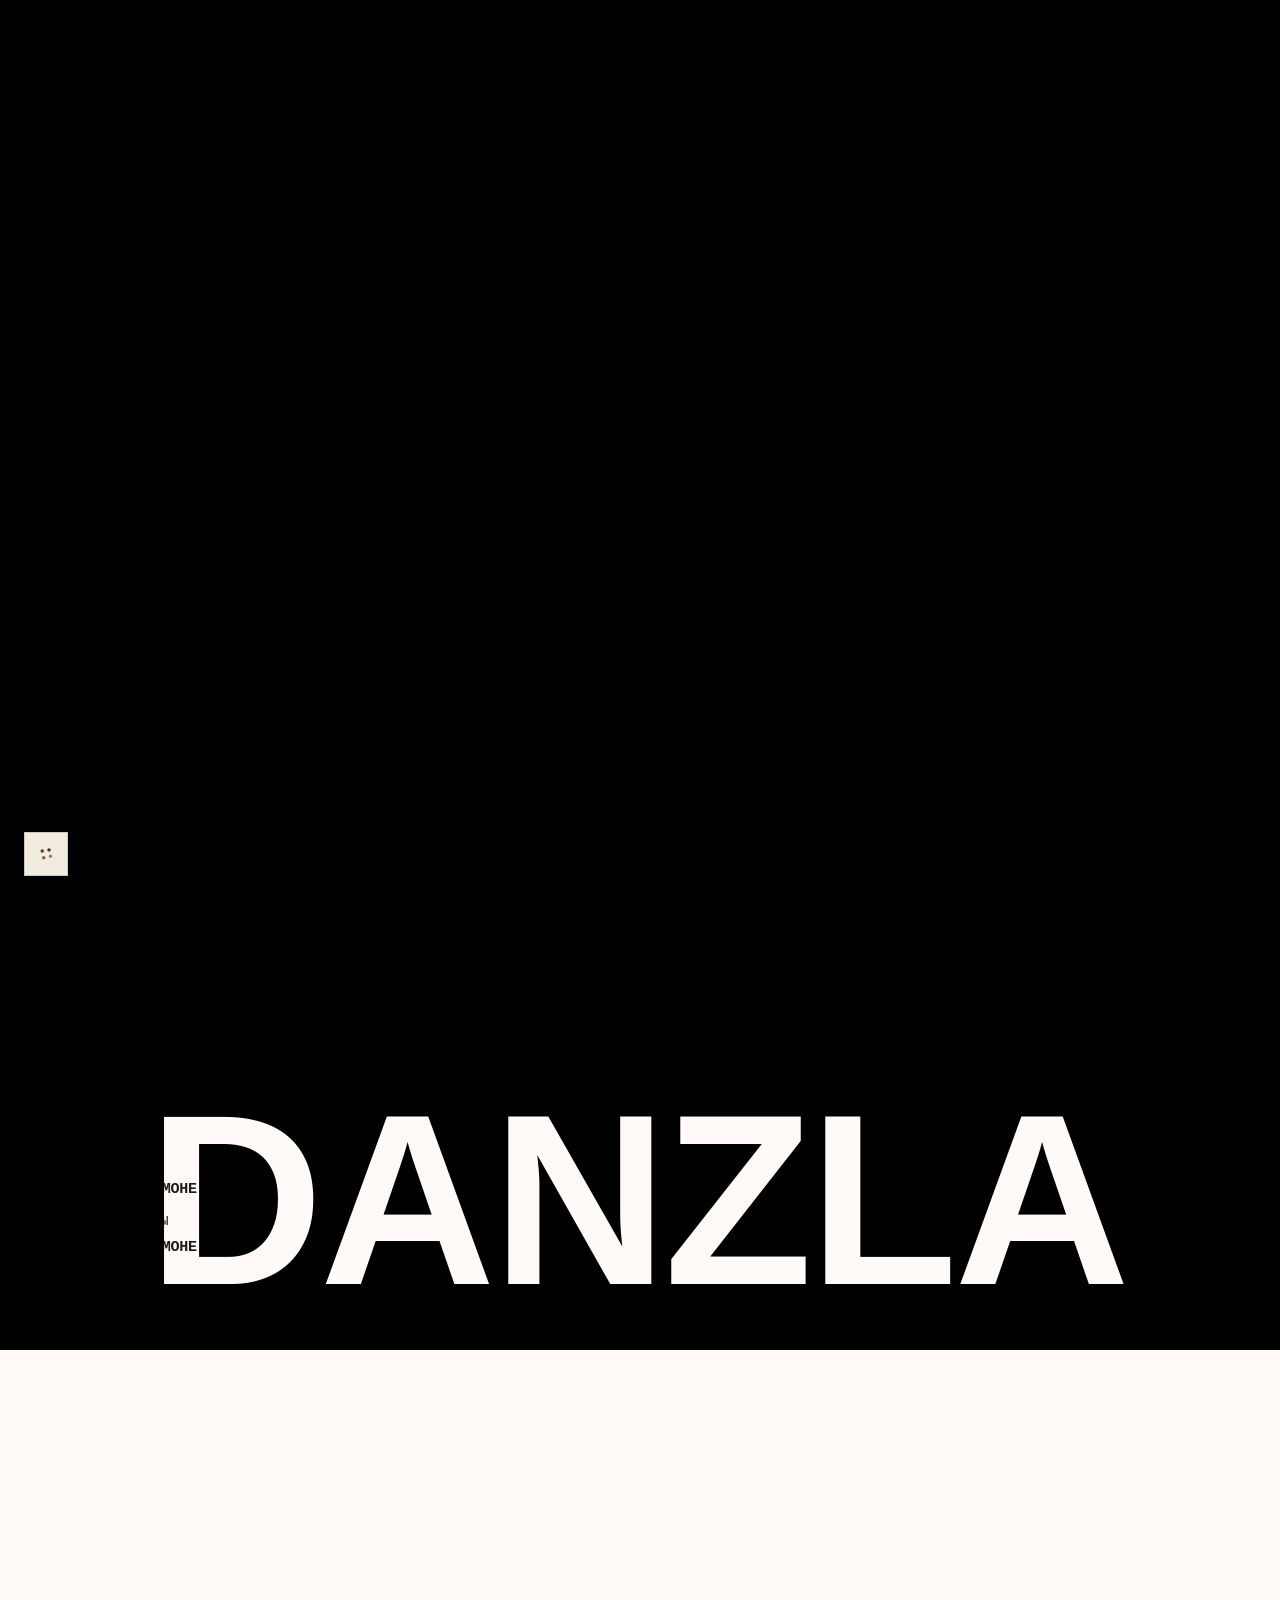
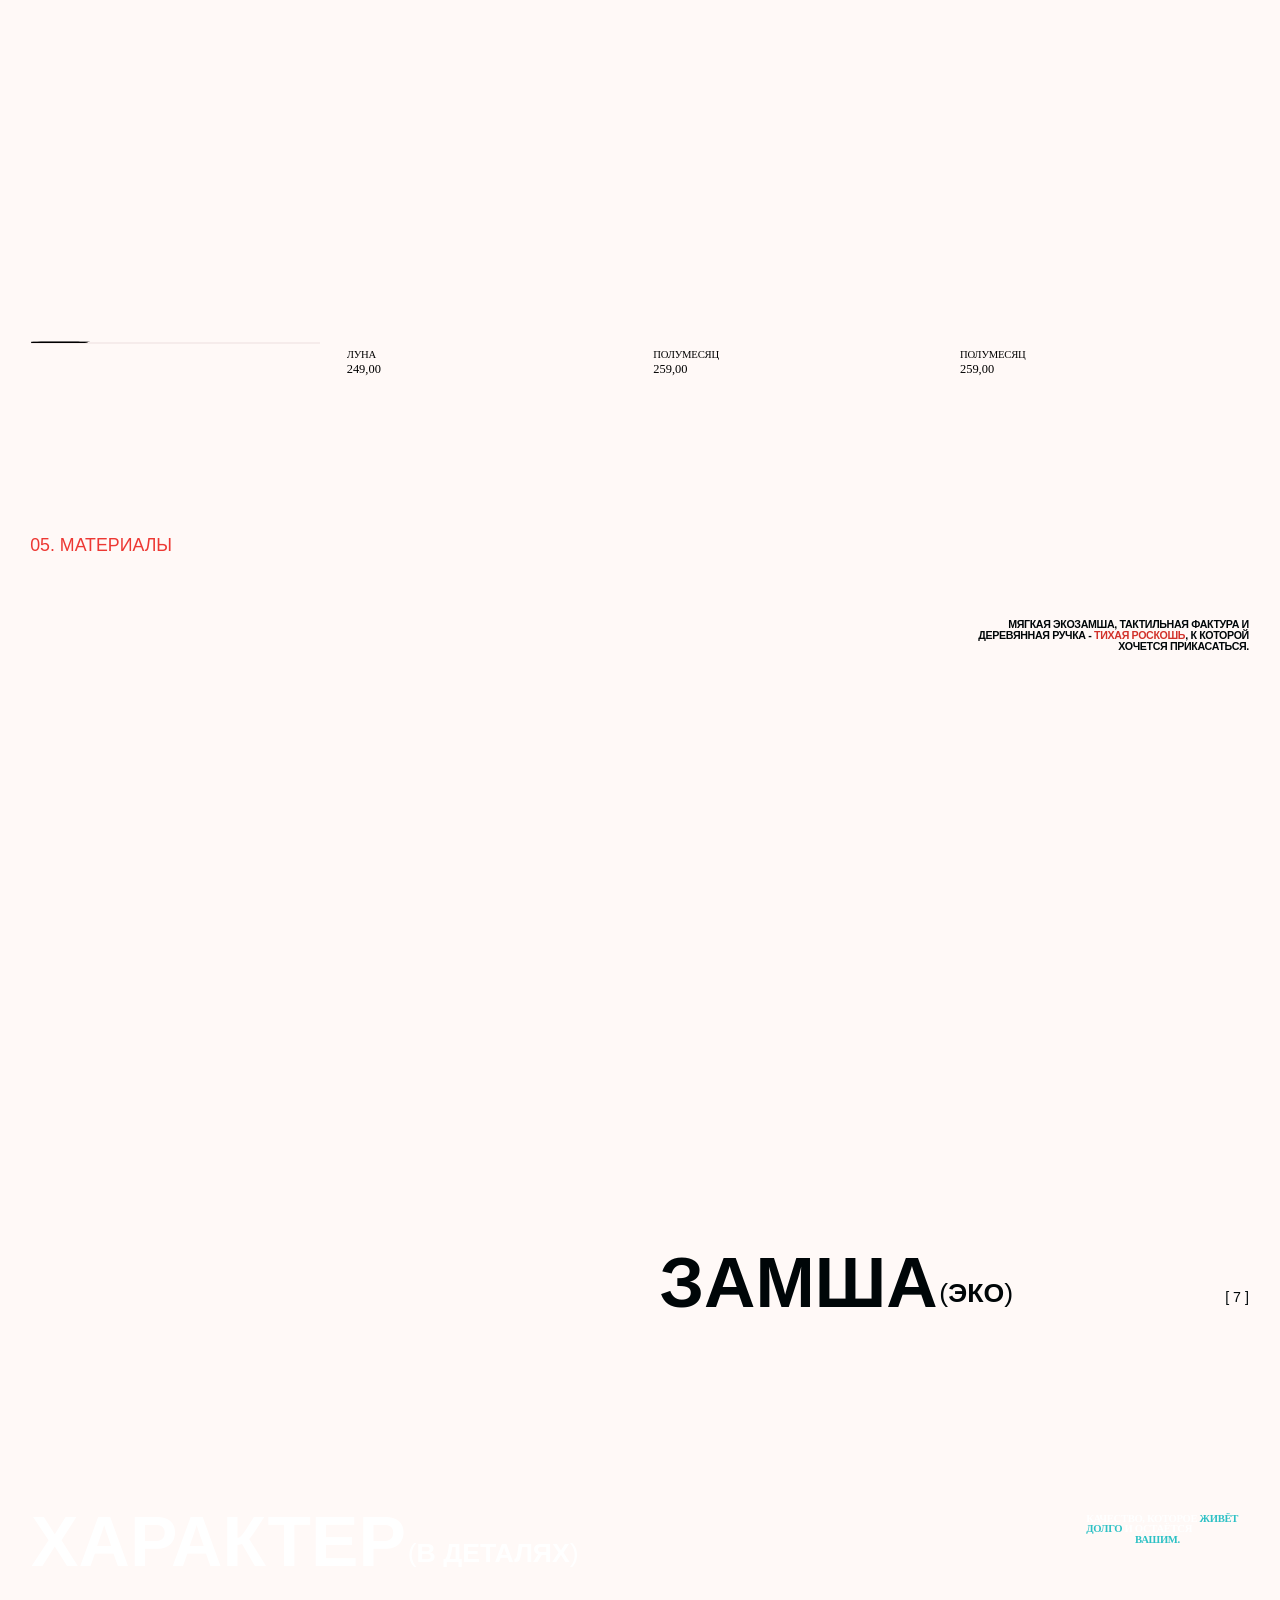
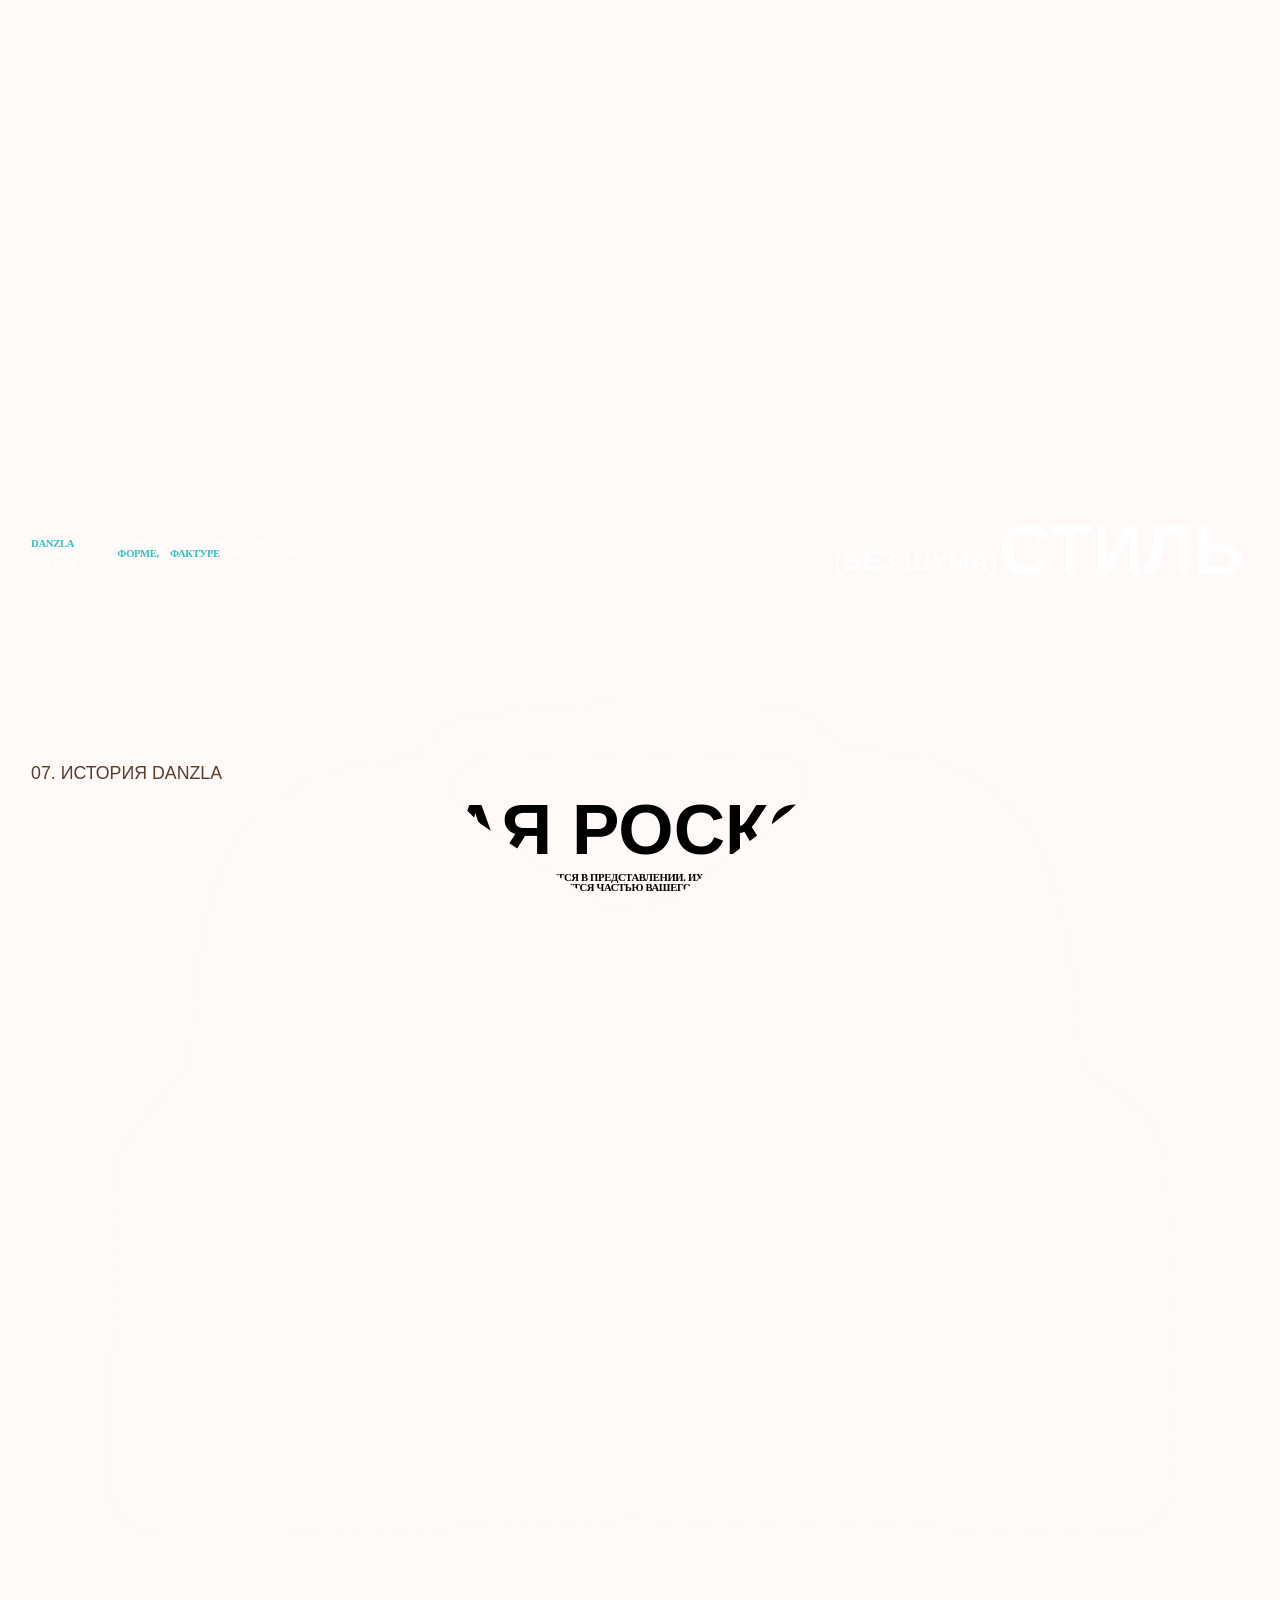
==== commit 607d9229: "Clean up mobile "02. НОВИНКИ" section - Remove the 6 leftover non-DanZla slides that followed our 6 " ====
--- a/index.html
+++ b/index.html
@@ -4665,108 +4665,6 @@
                             <div class="arrivals-card__prices">
                                 <p class="arrivals-card__price ">
                                     223,99
-                                </p>
-                                                            </div>
-                        </a>
-                    </div>
-                                                            <div class="swiper-slide">
-                        <a href="products/classic-knit-maxi-dress/index.html" class="arrivals-card" card-hover>
-                                                        <div class="arrivals-card__best">Хит продаж</div>
-                                                        <div class="arrivals-card__inner">
-                                <picture class="arrivals-card__img">
-                                    <img src="wp-content/uploads/2026/02/KNIT-DRESS-_-Berlin-24999.jpg.pagespeed.ce.emGBQEb6wB.jpg" alt="KNIT DRESS">
-                                </picture>
-                                <img class="arrivals-card__icon" src="wp-content/themes/ref/img/plus_icon.svg" alt="">
-                            </div>
-                            <h3 class="arrivals-card__title ">KNIT DRESS</h3>
-                            <div class="arrivals-card__prices">
-                                <p class="arrivals-card__price ">
-                                    249,99
-                                </p>
-                                                            </div>
-                        </a>
-                    </div>
-                                                            <div class="swiper-slide">
-                        <a href="products/architecture-trousers/index.html" class="arrivals-card" card-hover>
-                                                        <div class="arrivals-card__best">Хит продаж</div>
-                                                        <div class="arrivals-card__inner">
-                                <picture class="arrivals-card__img">
-                                    <img src="wp-content/uploads/2026/02/Architecture-Trousers_-New-Order_-45000-E-jpgjpg-%E2%80%94-%D0%BA%D0%BE%D0%BF%D0%B8%D1%8F.jpg" alt="Architecture Trousers">
-                                </picture>
-                                <img class="arrivals-card__icon" src="wp-content/themes/ref/img/plus_icon.svg" alt="">
-                            </div>
-                            <h3 class="arrivals-card__title ">Architecture Trousers</h3>
-                            <div class="arrivals-card__prices">
-                                <p class="arrivals-card__price ">
-                                    410,40
-                                </p>
-                                                            </div>
-                        </a>
-                    </div>
-                                                            <div class="swiper-slide">
-                        <a href="products/slimming-bodysuit-yellow-corset-body-in-energizing-yellow/index.html" class="arrivals-card" card-hover>
-                                                        <div class="arrivals-card__best">Хит продаж</div>
-                                                        <div class="arrivals-card__inner">
-                                <picture class="arrivals-card__img">
-                                    <img src="wp-content/uploads/2026/02/Corset-bodysuit-in-energizing-yellow-35999-E-.jpg.pagespeed.ce.gKZBavGllb.jpg" alt="Slimming bodysuit yellow">
-                                </picture>
-                                <img class="arrivals-card__icon" src="wp-content/themes/ref/img/plus_icon.svg" alt="">
-                            </div>
-                            <h3 class="arrivals-card__title ">Slimming bodysuit yellow</h3>
-                            <div class="arrivals-card__prices">
-                                <p class="arrivals-card__price ">
-                                    421,20
-                                </p>
-                                                            </div>
-                        </a>
-                    </div>
-                                                            <div class="swiper-slide">
-                        <a href="products/faux-fur-coat/index.html" class="arrivals-card" card-hover>
-                                                        <div class="arrivals-card__best">Хит продаж</div>
-                                                        <div class="arrivals-card__inner">
-                                <picture class="arrivals-card__img">
-                                    <img src="wp-content/uploads/2026/02/Faux-Fur-Coat_Berlin-85999-E-1.jpg.pagespeed.ce.JBc80Kvu8S.jpg" alt="Faux Fur Coat">
-                                </picture>
-                                <img class="arrivals-card__icon" src="wp-content/themes/ref/img/plus_icon.svg" alt="">
-                            </div>
-                            <h3 class="arrivals-card__title ">Faux Fur Coat</h3>
-                            <div class="arrivals-card__prices">
-                                <p class="arrivals-card__price ">
-                                    1,13
-                                </p>
-                                                            </div>
-                        </a>
-                    </div>
-                                                            <div class="swiper-slide">
-                        <a href="products/lurex-mini-dress-with-cross-at-the-back/index.html" class="arrivals-card" card-hover>
-                                                        <div class="arrivals-card__best">Хит продаж</div>
-                                                        <div class="arrivals-card__inner">
-                                <picture class="arrivals-card__img">
-                                    <img src="wp-content/uploads/2026/02/LUREX-MINI-DRESS_-Berlin-22999-E-1.jpg.pagespeed.ce.YoF6chknxn.jpg" alt="LUREX Mini Dress with cross at the back">
-                                </picture>
-                                <img class="arrivals-card__icon" src="wp-content/themes/ref/img/plus_icon.svg" alt="">
-                            </div>
-                            <h3 class="arrivals-card__title ">LUREX Mini Dress with cross at the back</h3>
-                            <div class="arrivals-card__prices">
-                                <p class="arrivals-card__price ">
-                                    172,80
-                                </p>
-                                                            </div>
-                        </a>
-                    </div>
-                                                            <div class="swiper-slide">
-                        <a href="products/oversize-silk-dress/index.html" class="arrivals-card" card-hover>
-                                                        <div class="arrivals-card__best">Хит продаж</div>
-                                                        <div class="arrivals-card__inner">
-                                <picture class="arrivals-card__img">
-                                    <img src="wp-content/uploads/2026/02/Oversize-Silk-Dress_-Berlin-21999-E-.jpg.pagespeed.ce.ydbx9y-yxj.jpg" alt="Oversize SILK Dress">
-                                </picture>
-                                <img class="arrivals-card__icon" src="wp-content/themes/ref/img/plus_icon.svg" alt="">
-                            </div>
-                            <h3 class="arrivals-card__title ">Oversize SILK Dress</h3>
-                            <div class="arrivals-card__prices">
-                                <p class="arrivals-card__price ">
-                                    275,40
                                 </p>
                                                             </div>
                         </a>
@@ -5103,6 +5001,12 @@
   .bold-section__top-title i,.bold-section__bottom-title i{font-size:1.6rem;line-height:1.3rem;margin-bottom:.3rem}
 }
 @media (max-width:767px){.hero-card__title{font-size:5.8rem}}
+@media (max-width:767px){.arrivals-section{padding-top:13rem}}
+@media (max-width:767px){
+  .arrivals-section__scroll{width:13rem!important}
+  .arrivals-section__button{font-size:1.3rem!important}
+  .arrivals-section__button strong{font-size:1.3rem}
+}
 .footer__img{left:6.5rem;width:26rem}
 @media (min-width:768px){.footer__img{left:20rem;width:35rem}}
 @media (min-width:1024px){.footer__img{left:40rem;width:30rem}}
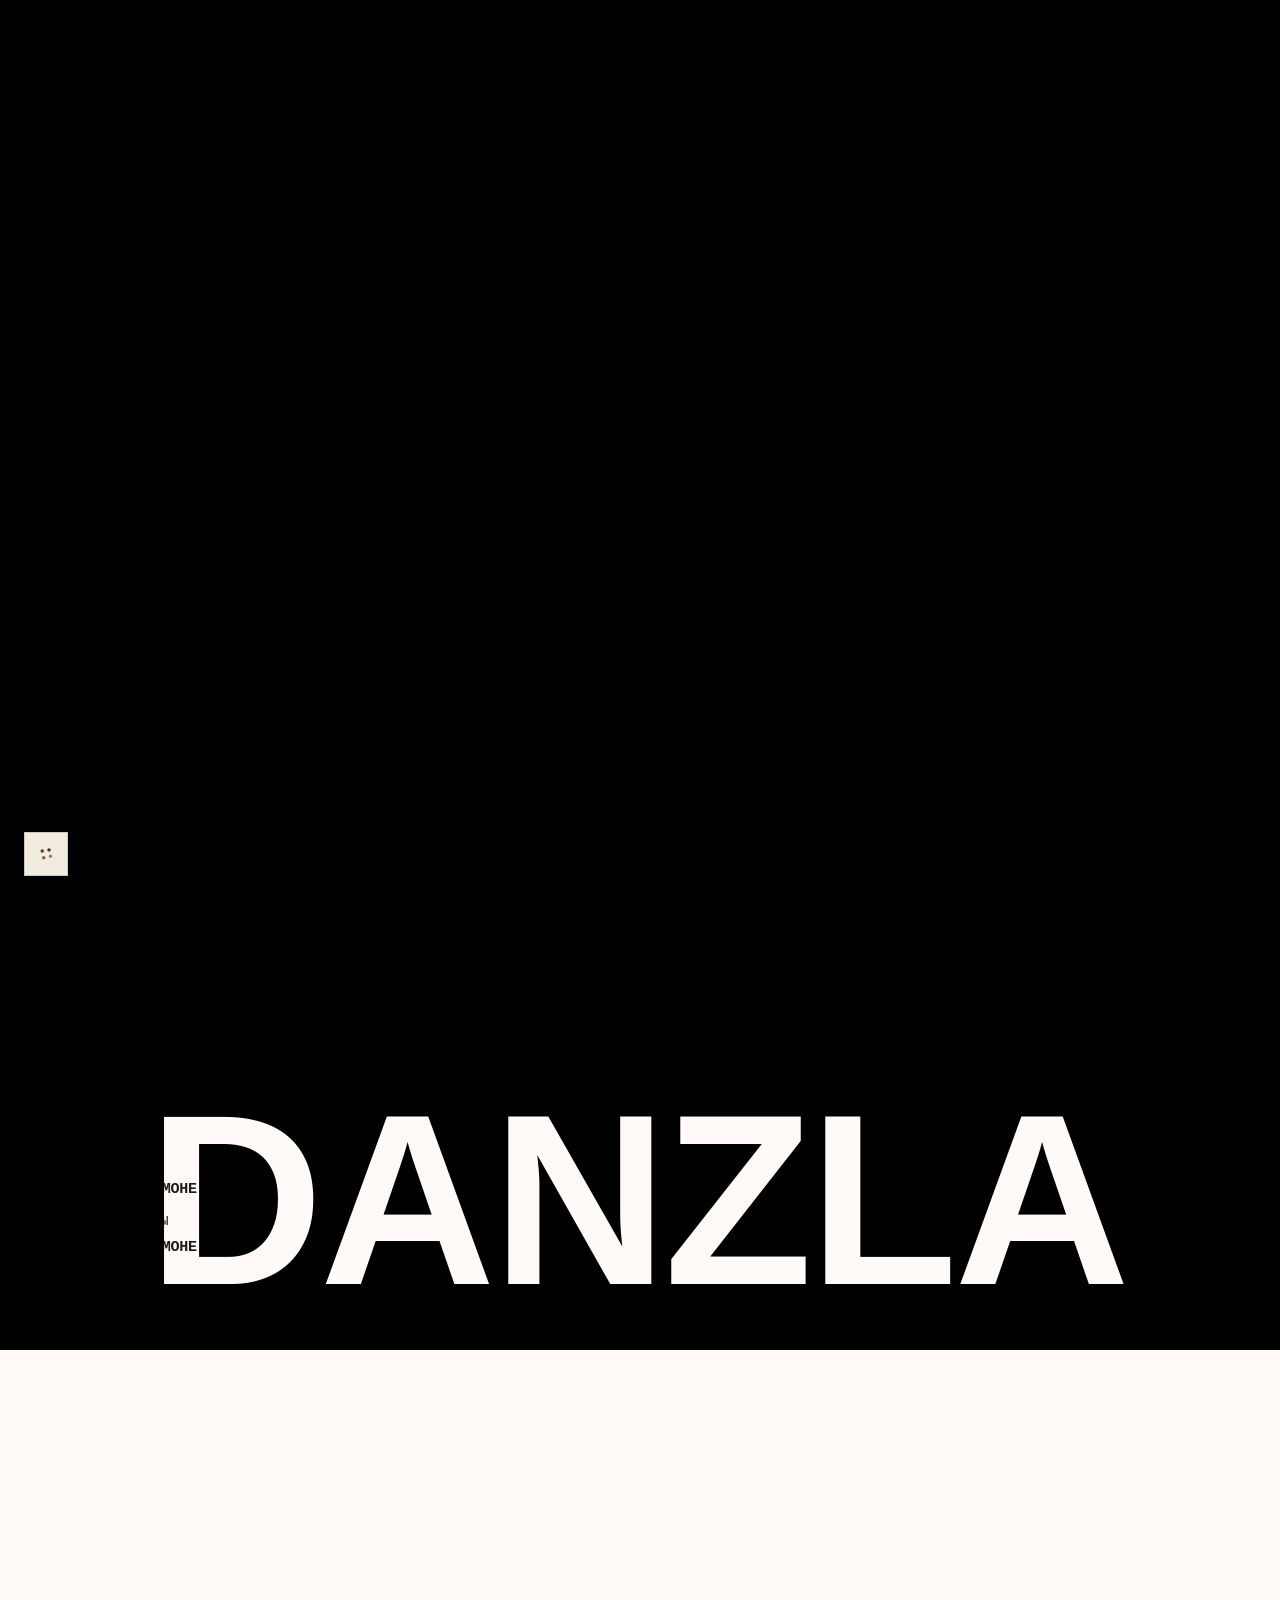
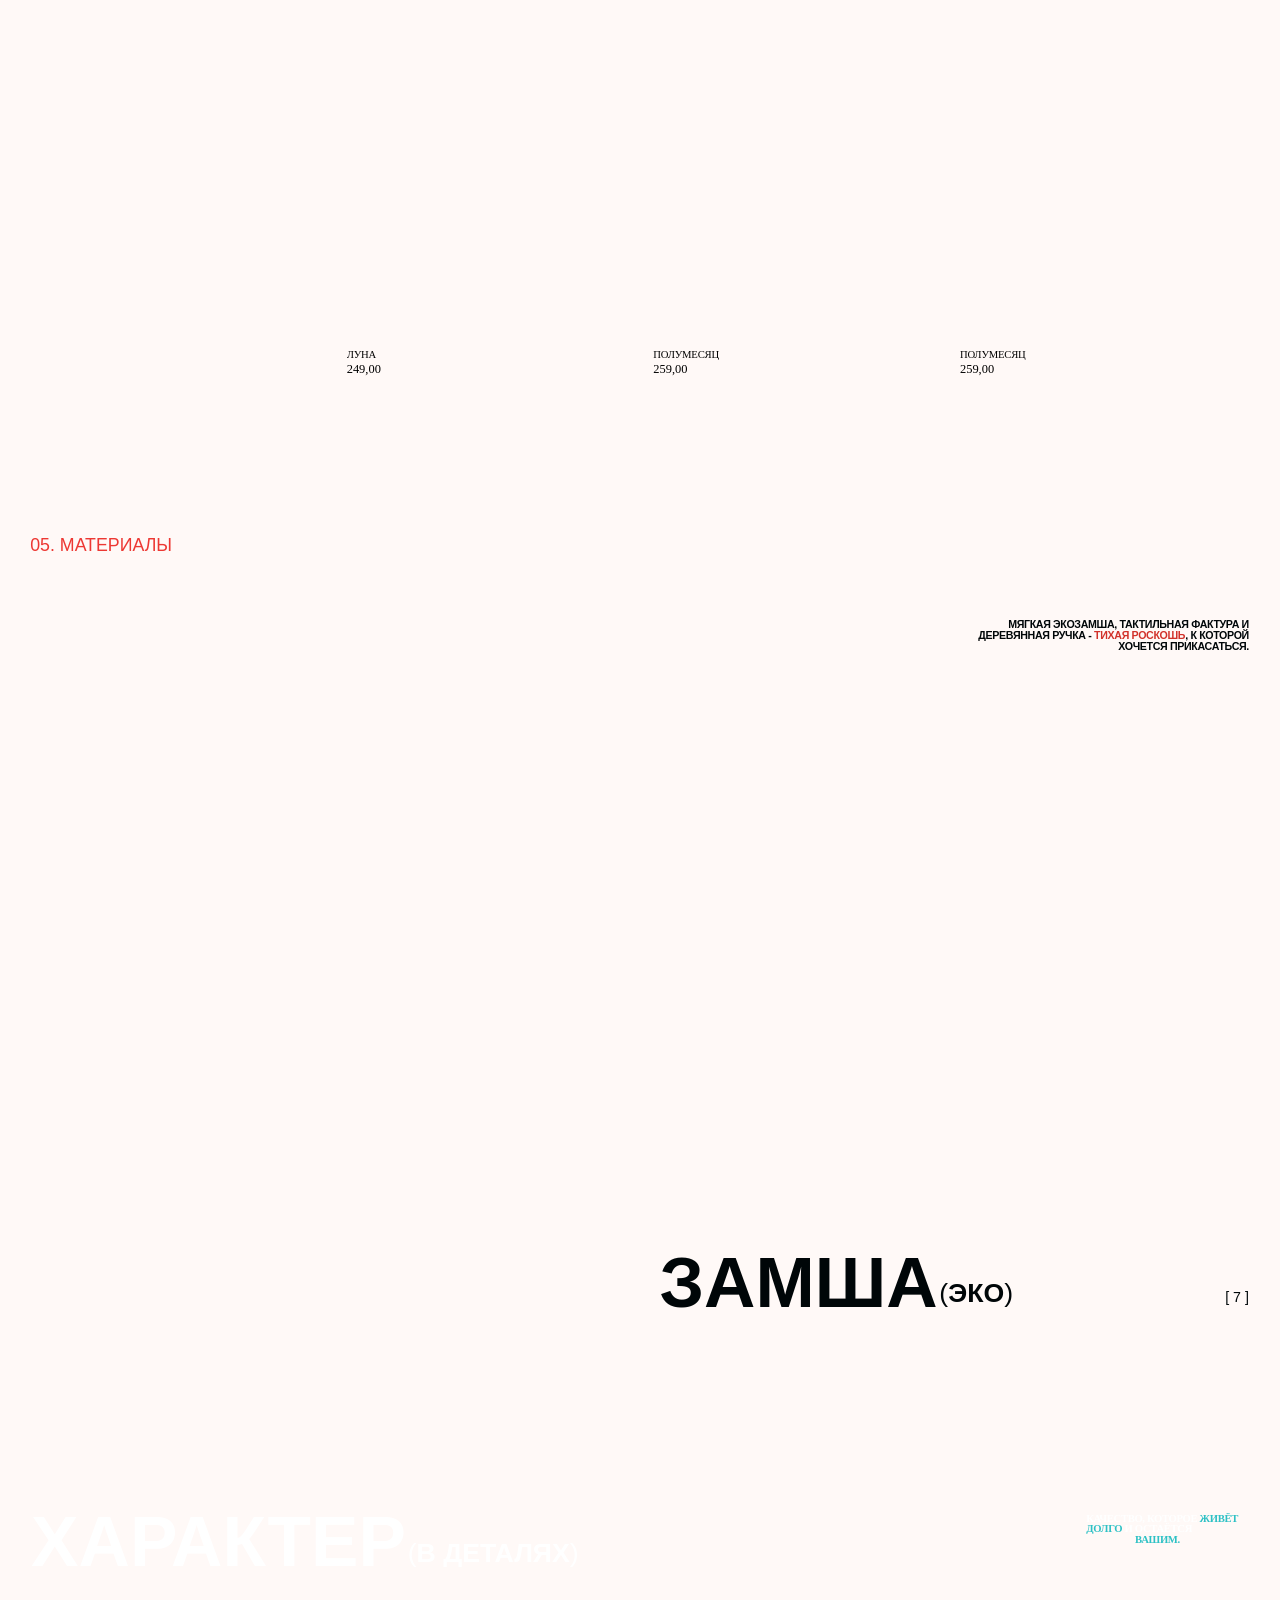
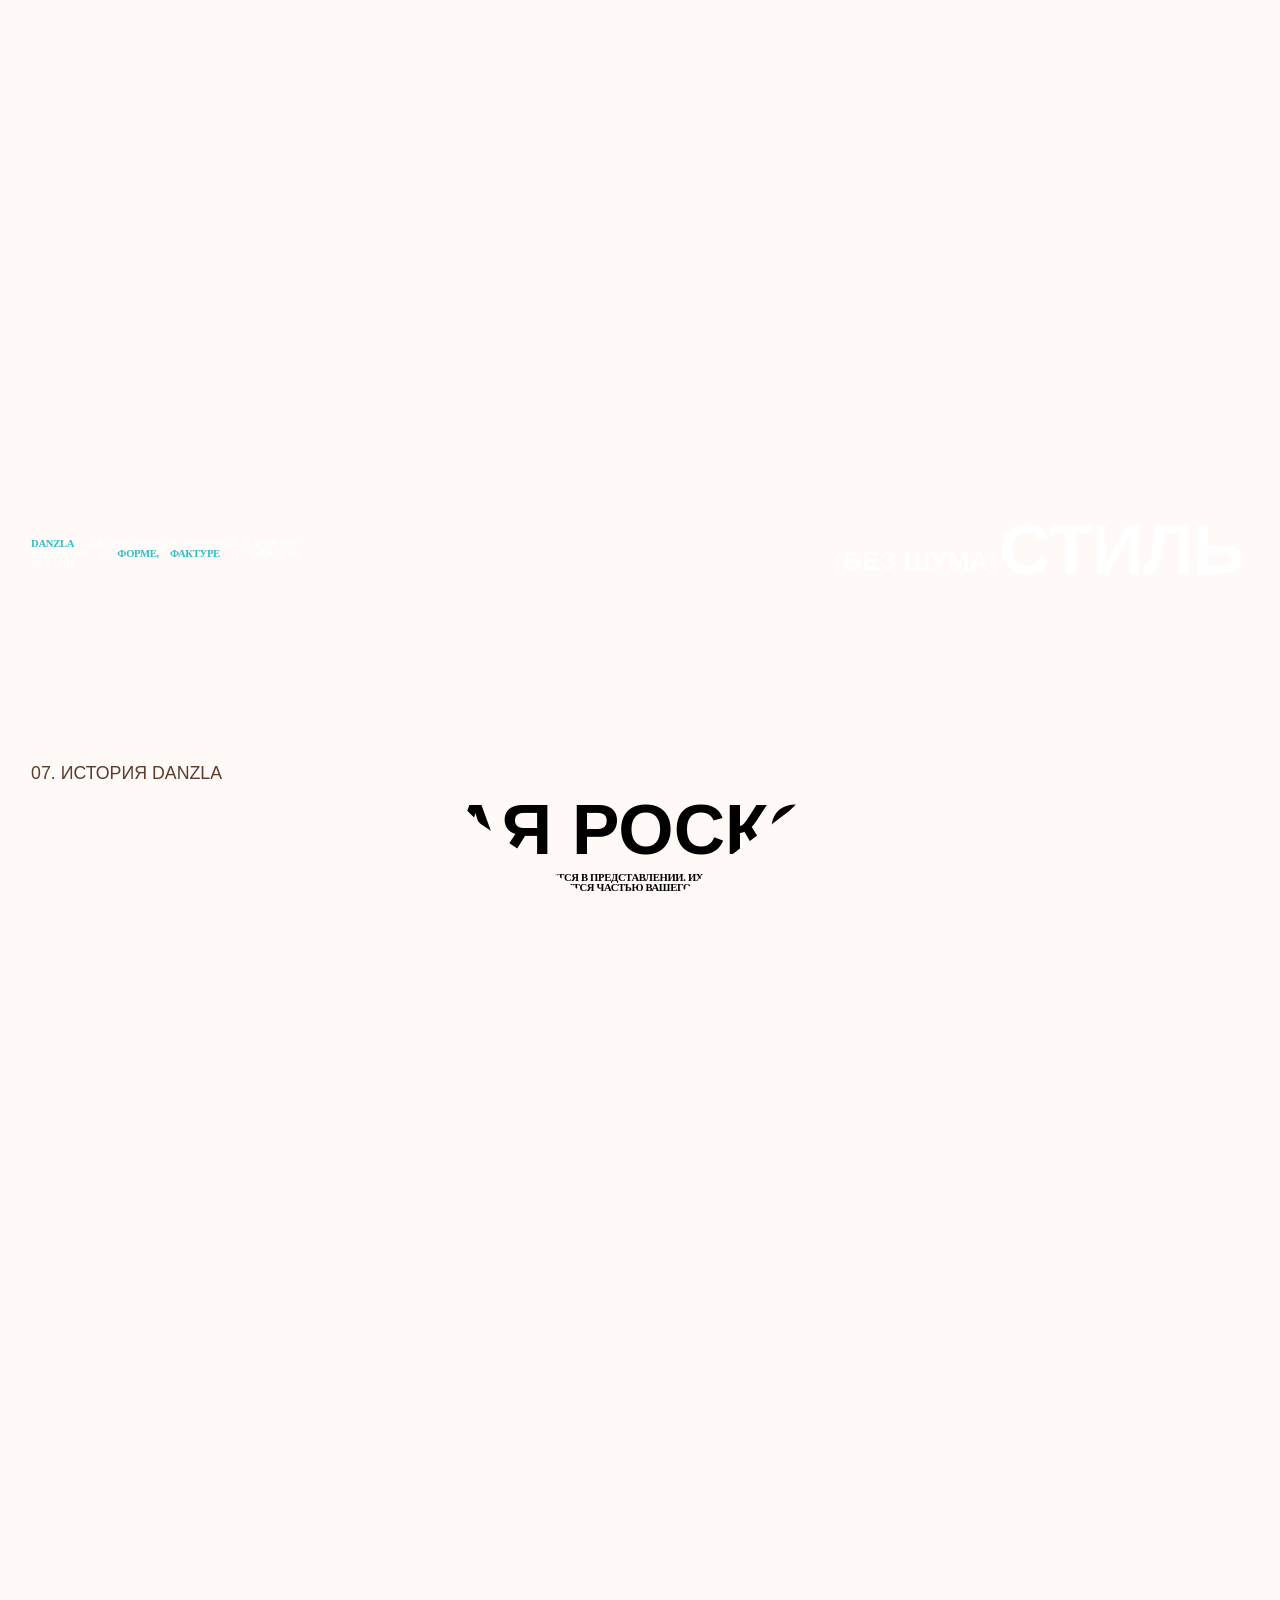
==== commit 9906b187: "Remove hero card captions from first two homepage slides Keep only the bottom (third) slide's "ОБРАЗ" ====
--- a/index.html
+++ b/index.html
@@ -1293,11 +1293,9 @@
                     </picture>
                     <div class="hero-card__img-bw">
                         <img src="wp-content/uploads/danzla/bag-lifestyle-1.jpg" alt="">
-                        <h3 class="hero-card__title">ХАРАКТЕР</h3>
                     </div>
                     <div class="hero-card__img-color">
                         <img src="wp-content/uploads/danzla/bag-lifestyle-1.jpg" alt="">
-                        <h3 class="hero-card__title">ХАРАКТЕР</h3>
                     </div>
                 </a>
             </li><li>
@@ -1307,11 +1305,9 @@
                     </picture>
                     <div class="hero-card__img-bw">
                                                     <img src="wp-content/uploads/danzla/hero-lifestyle-2.png" alt="">
-                                                <h3 class="hero-card__title">ЛЁГКОСТЬ</h3>
                     </div>
                     <div class="hero-card__img-color">
                                                     <img src="wp-content/uploads/danzla/hero-lifestyle-2.png" alt="">
-                                                <h3 class="hero-card__title">ЛЁГКОСТЬ</h3>
                     </div>
                 </a>
             </li><li>
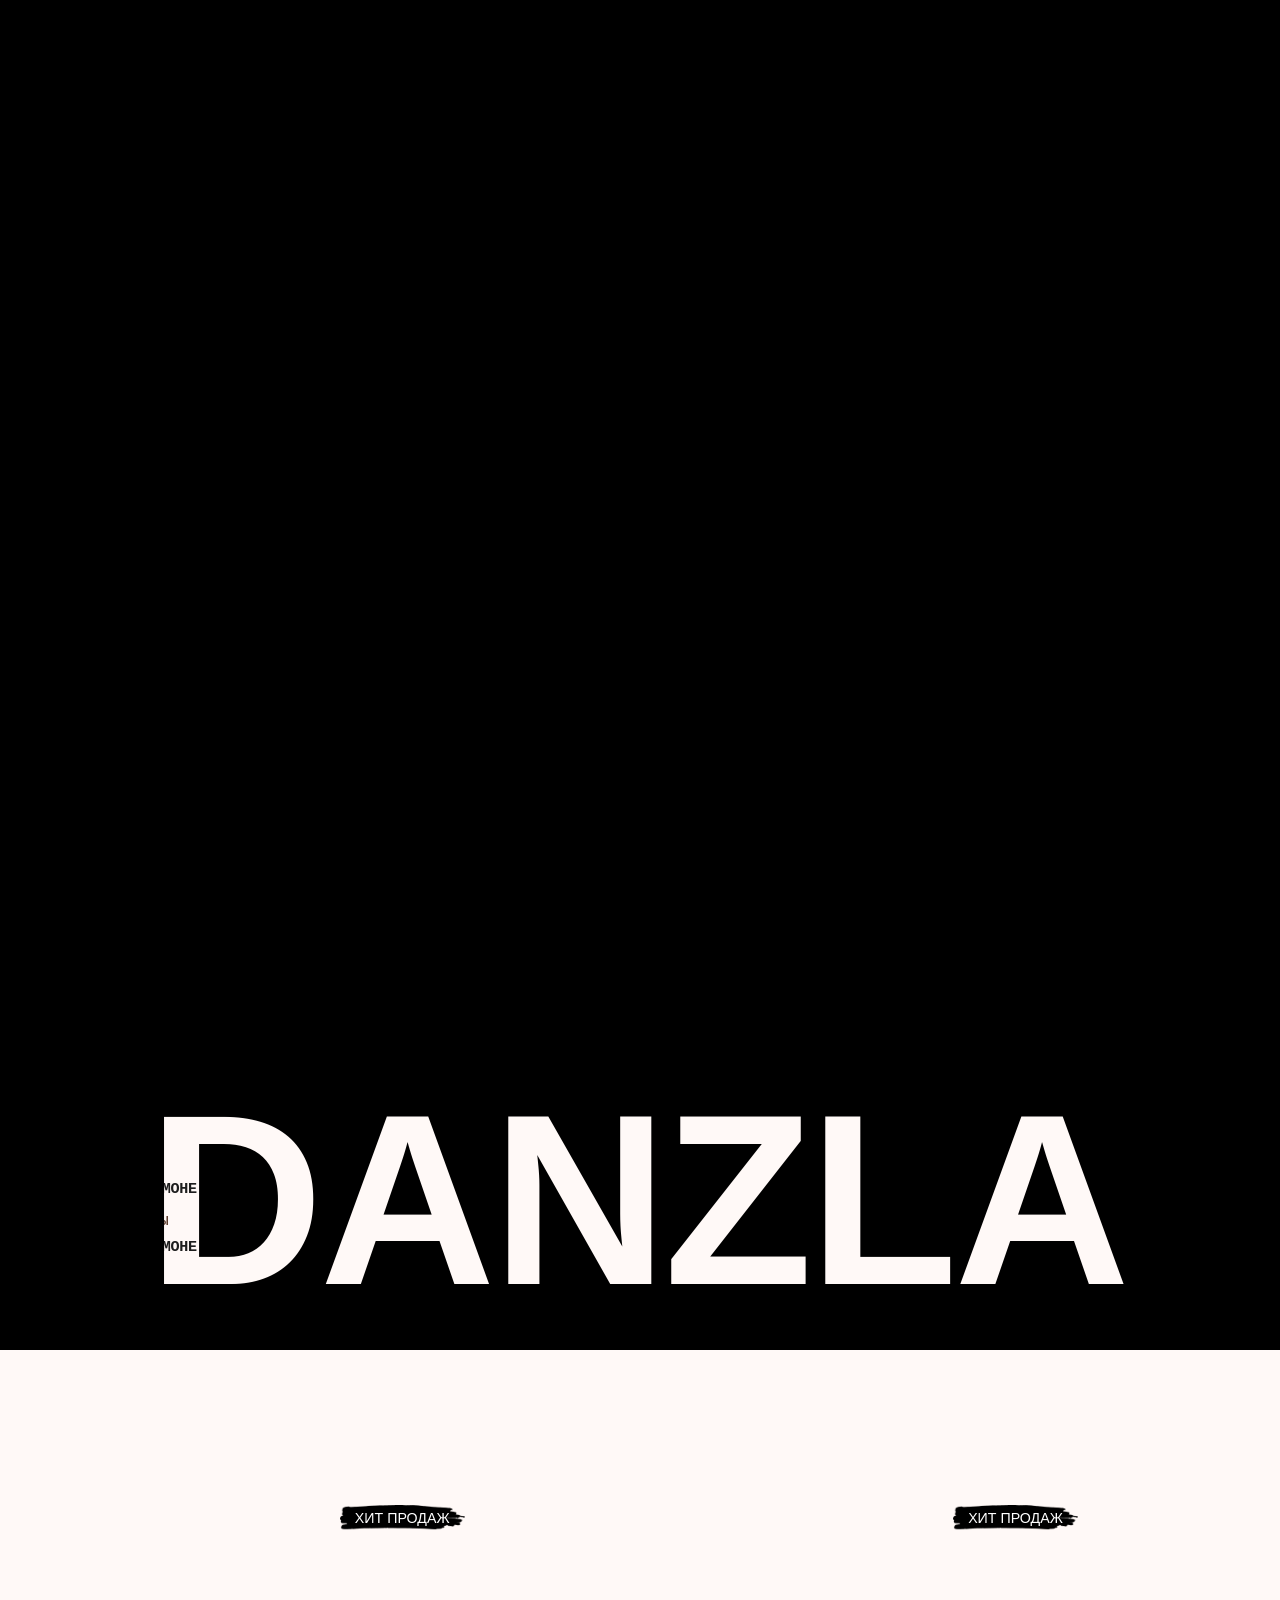
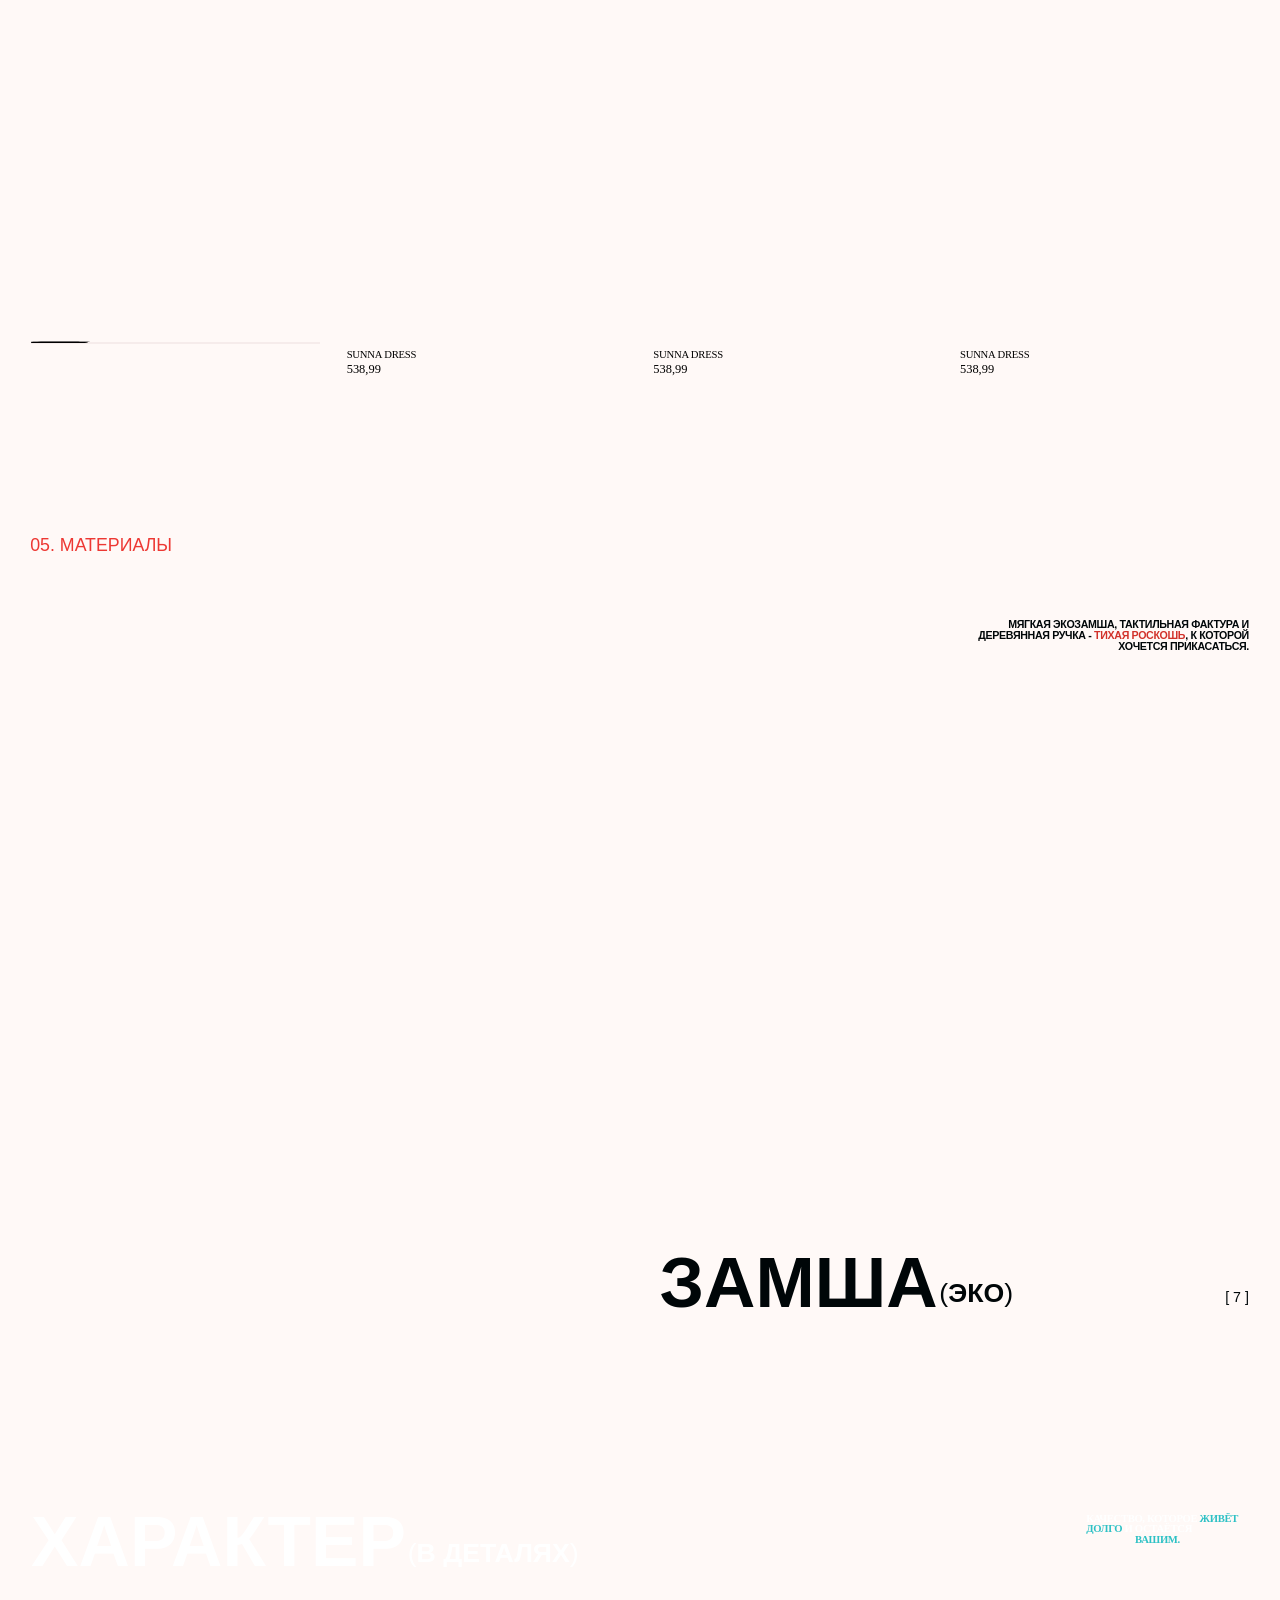
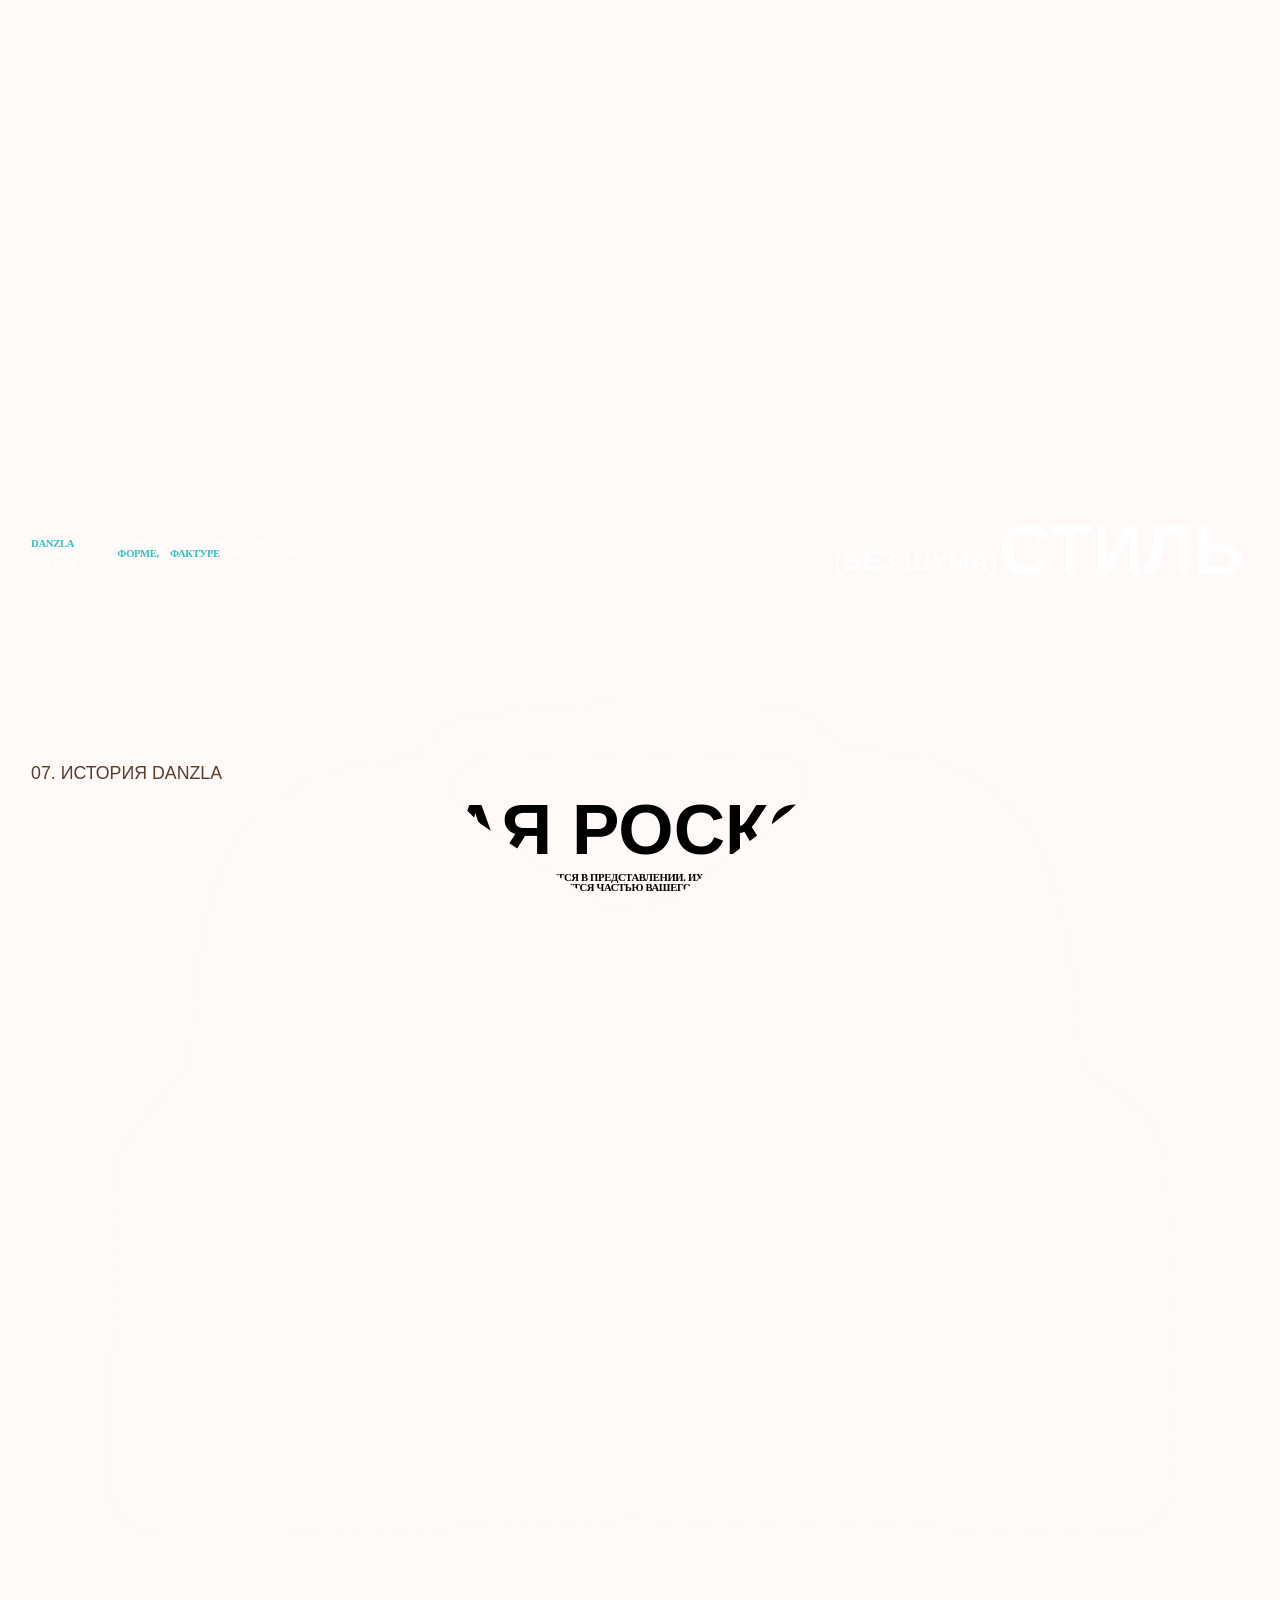
==== commit c4e8a118: "Remove hero title/subtitle overlay text on homepage Per screenshot markup: drop the "DanZla" H1 and " ====
--- a/index.html
+++ b/index.html
@@ -1266,9 +1266,7 @@
                     <img src="wp-content/themes/ref/img/dot-black.webp.pagespeed.ce.h_NqEwMsBU.webp" alt="">
                     <img src="wp-content/themes/ref/img/dot-black.webp.pagespeed.ce.h_NqEwMsBU.webp" alt="">
                 </div>
-                <h1 class="hero-section__title">DanZla</h1>
             </div>
-            <p class="hero-section__subtitle">Тихая роскошь без лишнего шума</p>
             <div class="hero-section__text" hover-link>
                 <div data-hover-lottie="wp-content/themes/ref/lottie/LOTTIE_MARKER_v1.json" class="hero-section__lottie" hover-lottie></div>
                 <span><strong>[</strong> <span>с характером</span> <strong>]</strong></span>
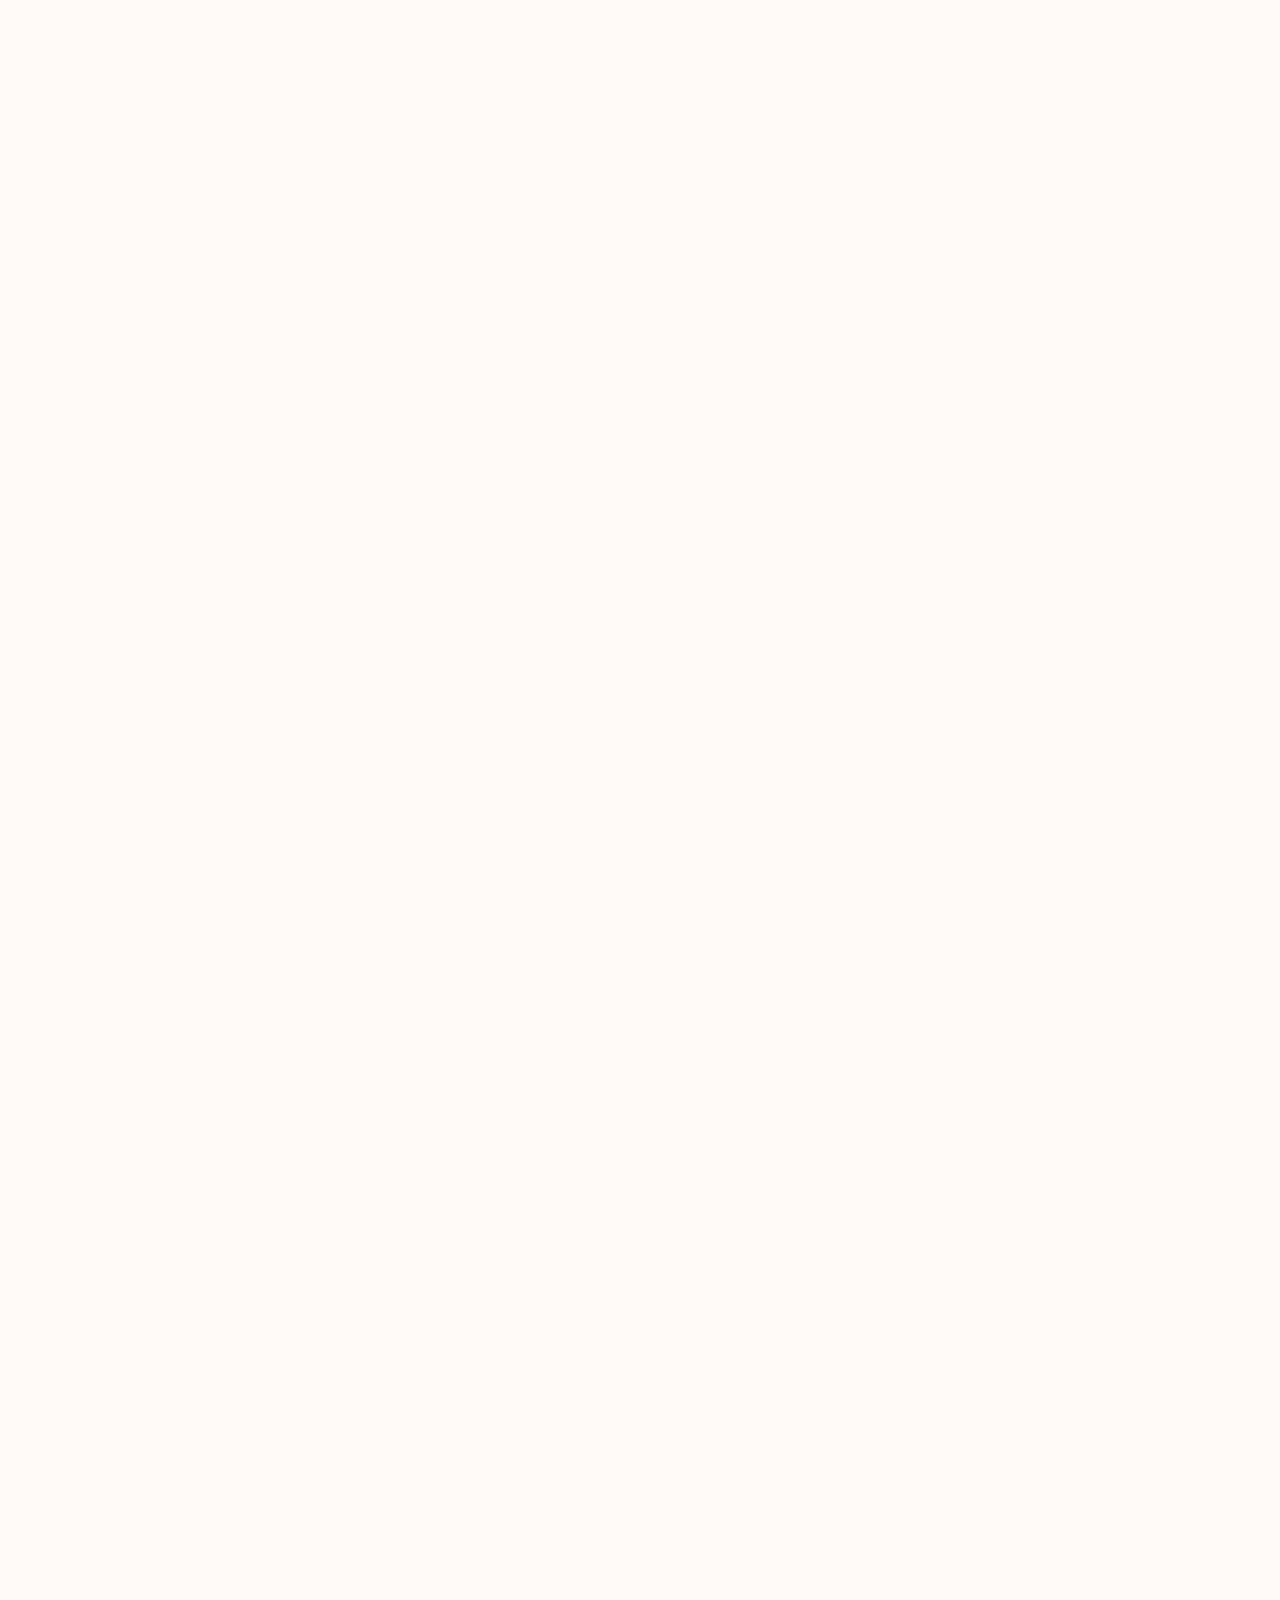
==== commit 8d4c4570: "Replace site fonts with the DanZla brand book typefaces Swap the typography to match the brand book'" ====
--- a/index.html
+++ b/index.html
@@ -16,7 +16,7 @@
 
     <link rel="preconnect" href="https://fonts.googleapis.com">
     <link rel="preconnect" href="https://fonts.gstatic.com" crossorigin>
-    <link href="_external/fonts.googleapis.com/css2__family-Inter_ital,opsz,wght@0,14..32,100-bdcfcffe" rel="stylesheet">
+    <link href="https://fonts.googleapis.com/css2?family=Prata&family=Literata:ital,wght@0,400;0,500;0,600;1,400;1,500;1,600&family=Manrope:wght@200;300;400;500;600;700;800&family=Unbounded:wght@400;500;600;700;800&display=swap" rel="stylesheet">
 
     <link rel="preload" as="video" href="wp-content/uploads/2026/03/preloader-video.webm" type="video/webm">
 
@@ -5028,7 +5028,7 @@
 .arrivals-section__title.h2{font-size:2.4rem}
 .dz-arrivals-cats{
   display:flex;flex-direction:column;gap:1.1rem;
-  font-family:PP Fraktion Mono,monospace;
+  font-family:Manrope,sans-serif;
 }
 .dz-arrivals-cats__group{
   color:#5C3D2E;font-size:1.4rem;font-weight:700;letter-spacing:.02rem;
--- a/wp-content/themes/ref/css/main.css
+++ b/wp-content/themes/ref/css/main.css
@@ -1 +1 @@
-:where(:not(html,iframe,canvas,img,svg,video,audio):not(svg *,symbol *)){all:unset;display:revert}html{-moz-text-size-adjust:none;-webkit-text-size-adjust:none;text-size-adjust:none}a,button{cursor:revert}menu,ol,summary,ul{list-style:none}ol{counter-reset:revert}img{max-block-size:100%;max-inline-size:100%}table{border-collapse:collapse}input,textarea{-webkit-user-select:auto}textarea{white-space:revert}meter{-webkit-appearance:revert;-moz-appearance:revert;appearance:revert}:where(pre){all:revert;box-sizing:border-box}::-moz-placeholder{color:unset}::placeholder{color:unset}:where([hidden]){display:none}:where([contenteditable]:not([contenteditable=false])){-moz-user-modify:read-write;-webkit-user-modify:read-write;-webkit-line-break:after-white-space;overflow-wrap:break-word;-webkit-user-select:auto}:where([draggable=true]){-webkit-user-drag:element}:where(dialog:modal){all:revert;box-sizing:border-box}::-webkit-details-marker{display:none}:root{font-size:2.6666666667vw}@media (min-width:768px) and (max-width:1023px){:root{font-size:1.3020833333vw}}@media (min-width:1024px){:root{font-size:.6944444444vw}}.h2{color:var(--Red-Main,#ed3833);font-size:2rem;font-weight:500;line-height:2rem}@font-face{font-display:swap;font-family:Thunder;font-style:normal;font-weight:100;src:url(../../../../fonts/Thunder-ThinLC.woff2) format("woff2")}@font-face{font-display:swap;font-family:Thunder;font-style:normal;font-weight:200;src:url(../../../../fonts/Thunder-ExtraLightLC.woff2) format("woff2")}@font-face{font-display:swap;font-family:Thunder;font-style:normal;font-weight:300;src:url(../../../../fonts/Thunder-LightLC.woff2) format("woff2")}@font-face{font-display:swap;font-family:Thunder;font-style:normal;font-weight:400;src:url(../../../../fonts/Thunder-LC.woff2) format("woff2")}@font-face{font-display:swap;font-family:Thunder;font-style:normal;font-weight:500;src:url(../../../../fonts/Thunder-MediumLC.woff2) format("woff2")}@font-face{font-display:swap;font-family:Thunder;font-style:normal;font-weight:600;src:url(../../../../fonts/Thunder-SemiBoldLC.woff2) format("woff2")}@font-face{font-display:swap;font-family:Thunder;font-style:normal;font-weight:700;src:url(../../../../fonts/Thunder-BoldLC.woff2) format("woff2")}@font-face{font-display:swap;font-family:Thunder;font-style:normal;font-weight:800;src:url(../../../../fonts/Thunder-ExtraBoldLC.woff2) format("woff2")}@font-face{font-display:swap;font-family:Thunder;font-style:normal;font-weight:900;src:url(../../../../fonts/Thunder-BlackLC.woff2) format("woff2")}@font-face{font-display:swap;font-family:PP Fraktion Mono;font-style:normal;font-weight:400;src:url(../../../../fonts/PPFraktionMono-Regular-BF675904a6a1564.otf) format("opentype")}@font-face{font-display:swap;font-family:PP Fraktion Mono;font-style:normal;font-weight:700;src:url(../../../../fonts/PPFraktionMono-Bold-BF675904a6c4c6e.otf) format("opentype")}.button,.h2{font-style:normal;text-transform:uppercase}.button{align-items:center;display:flex;font-size:1.7rem;font-weight:600;gap:.2rem;height:6rem;justify-content:center;line-height:1.7rem;transition:opacity .4s;width:100%}.button strong{font-weight:100}.button.disable{opacity:.5!important;pointer-events:none}.button__block{position:relative}.button__lottie{display:block;height:70%;left:50%;pointer-events:none;position:absolute;top:40%;transform:translate(-50%,-50%);width:100%;z-index:2}.button__lottie svg{display:block;height:100%;width:100%}.button--black{background:url(../../../../img/button_bg.webp) no-repeat 50%/100% 100%;color:#fff;position:relative}.link{color:var(--Black,#000);font-size:1.7rem;font-style:normal;font-weight:600;line-height:1.7rem;text-transform:uppercase}.link strong{font-weight:100}.link>span{position:relative}.link>span span:last-child{height:60%;left:50%;pointer-events:none;position:absolute;top:30%;transform:translate(-50%,-50%);width:100%;z-index:2}.scroll{height:1.1rem;margin:-.5rem 0;overflow:hidden;pointer-events:none;position:relative}.scroll:after{background:var(--Red-1,#eedfdf);content:"";height:1px;left:0;position:absolute;right:0;top:50%;transform:translateY(-50%);width:100%;z-index:-1}.scroll__fill{bottom:0;display:flex;height:100%;left:0;position:absolute;top:0;width:20%}.scroll__fill img,.scroll__fill svg{aspect-ratio:2/1;display:flex;height:auto;left:-.1rem;max-height:none;max-width:none;position:absolute;top:50%;transform:translateY(-50%);width:calc(100% + .2rem)}.header{opacity:0}.header.hide .header__inner{transform:translateY(-200%)}.header__inner{color:#fff;left:1.6rem;mix-blend-mode:difference;position:fixed;right:1.6rem;top:1.4rem;transition:transform .3s;z-index:1000}.header__list{display:grid;gap:.7rem 10rem;grid-template-columns:1fr 1fr}.header__list>li{transition:transform .4s .4s}.header__list>li.active span:nth-of-type(2) img:first-child{opacity:0}.header__list>li.active span:nth-of-type(2) img:last-child{opacity:1}.header__list>li>a,.header__list>li>button{align-items:flex-end;display:flex;font-family:PP Fraktion Mono,monospace;font-size:1.2rem;font-style:normal;font-weight:400;gap:.4rem;letter-spacing:-.12rem;line-height:1rem;text-transform:uppercase;transition:transform .4s;width:-moz-max-content;width:max-content}.header__list>li>a strong,.header__list>li>button strong{font-size:.9rem;letter-spacing:-.09rem;line-height:.8rem;margin-left:.2rem}.header__list>li>a.disable,.header__list>li>button.disable{opacity:.5;pointer-events:none}.header__list>li>a:hover span:first-of-type:after,.header__list>li>button:hover span:first-of-type:after{clip-path:inset(0 0 0 0);transform:translate(-50%,50%) scaleX(1)}.header__list>li>a span:nth-of-type(2),.header__list>li>button span:nth-of-type(2){display:flex;flex-shrink:0;height:.8rem;position:relative;width:.8rem}.header__list>li>a span:nth-of-type(2) img,.header__list>li>button span:nth-of-type(2) img{top:0;right:0;bottom:0;left:0;position:absolute}.header__list>li>a span:nth-of-type(2) img:last-of-type,.header__list>li>button span:nth-of-type(2) img:last-of-type{opacity:0}.header__logo{display:block;left:50%;margin-left:1.3rem;position:absolute;top:0;transform:translate(-50%) scale(1);transform-origin:top;transition:transform .6s .3s;width:16.8rem}.header__logo svg{display:block;height:auto;width:100%}.header__logo svg>path:first-of-type,.header__logo svg>path:nth-of-type(2){opacity:0;transition-duration:.2s;transition-property:opacity;transition-timing-function:ease}.header__logo svg>path:first-of-type{transition-delay:.2s}.header__logo svg>path:nth-of-type(2){transition-delay:0s}.header__logo:hover svg>path:first-of-type,.header__logo:hover svg>path:nth-of-type(2){opacity:1}.header__logo:hover svg>path:first-of-type{transition-delay:0s}.header__logo:hover svg>path:nth-of-type(2){transition-delay:.1s}.header__logo{display:flex;align-items:center;justify-content:center}.dz-word{font-family:Thunder,sans-serif;font-weight:800;font-size:1.9rem;line-height:1;letter-spacing:.02em;text-transform:uppercase;white-space:nowrap}@media (min-width:768px){.dz-word{font-size:2.6rem}}@media (min-width:1024px){.dz-word{font-size:4.6rem}}.dz-extra{display:inline-block;vertical-align:-.27em;max-width:0;opacity:0;overflow:hidden;transition:max-width .3s ease,opacity .2s ease}.header__logo:hover .dz-extra{max-width:1em;opacity:1;transition:max-width .3s ease .1s,opacity .2s ease .15s}.header__logo:hover .dz-extra--2{transition-delay:.25s,.3s}.header.noAnim .header__logo{transform:translate(-50%) scale(1)}.header.noAnim .header__hover li,.header.noAnim .header__hover li span,.header.noAnim .header__list>li,.header.noAnim .header__list>li a,.header.noAnim .header__list>li button,.header.noAnim .header__text,.header.noAnim .header__text span{transform:none!important}@media (max-width:767px){.header.small .header__logo{transform:translate(-50%) scale(.7);transition:transform .6s}.header.small .header__list>li{transition:transform .4s}.header.small .header__list>li>a,.header.small .header__list>li>button{transition:transform .4s .4s}.header.small .header__list>li:nth-of-type(4){transform:translate(-4.18rem)}.header.small .header__list>li:nth-of-type(4) a,.header.small .header__list>li:nth-of-type(4) button{transform:translateY(-1.7rem)}.header.small .header__list>li:nth-of-type(5){transform:translate(3.76rem)}.header.small .header__list>li:nth-of-type(5) a,.header.small .header__list>li:nth-of-type(5) button{transform:translateY(-1.7rem)}.header.noAnim .header__logo{transform:translate(-50%) scale(1)!important;width:16.8rem!important}.header.noAnim .header__list>li a,.header.noAnim .header__list>li button,.header.noAnim .header__list>li:nth-of-type(4),.header.noAnim .header__list>li:nth-of-type(4) a,.header.noAnim .header__list>li:nth-of-type(4) button,.header.noAnim .header__list>li:nth-of-type(5),.header.noAnim .header__list>li:nth-of-type(5) a,.header.noAnim .header__list>li:nth-of-type(5) button{transform:none!important}.header__hover,.header__list>li:nth-of-type(3),.header__list>li:nth-of-type(6){display:none}.header__list>li:nth-of-type(4){grid-column:2/3;grid-row:2/3}.header__list>li:nth-of-type(2),.header__list>li:nth-of-type(4){display:flex;justify-content:flex-end}.header__text{display:none}}@media (min-width:768px){.header__hover li{display:flex;height:.8rem;pointer-events:none;position:fixed;transition:transform .4s .4s;z-index:1010}.header__hover li span{display:flex;height:100%;transition:transform .4s;width:100%}.header__hover li span svg{height:100%;width:100%}.header__hover li:first-of-type{left:3.5rem;top:1.65rem;width:4rem}.header__hover li:nth-of-type(2){right:3.5rem;top:1.65rem;width:3.8rem}.header__hover li:nth-of-type(3){left:3.5rem;top:3.65rem;width:6rem}.header__hover li:nth-of-type(4){right:3.5rem;top:3.65rem;width:4.5rem}.header__hover li:nth-of-type(5){left:3.5rem;top:5.85rem;width:8rem}.header__hover li:nth-of-type(6){right:3.3rem;top:5.85rem;width:8rem}.header__inner{left:3.2rem;right:3.2rem;top:1.3rem}.header.small .header__hover li{transition:transform .4s}.header.small .header__hover li span{transition:transform .4s .4s,clip-path .2s}.header.small .header__hover li:nth-of-type(3){transform:translate(5.94rem)}.header.small .header__hover li:nth-of-type(3) span{transform:translateY(-2.1rem)}.header.small .header__hover li:nth-of-type(4){transform:translate(-14.56rem)}.header.small .header__hover li:nth-of-type(4) span{transform:translateY(-2.1rem)}.header.small .header__hover li:nth-of-type(5){transform:translate(13.22rem)}.header.small .header__hover li:nth-of-type(5) span{transform:translateY(-4.2rem)}.header.small .header__hover li:nth-of-type(6){transform:translate(-5.3rem)}.header.small .header__hover li:nth-of-type(6) span{transform:translateY(-4.2rem)}.header.small .header__text{transform:translate(5.6rem);transition:transform .4s}.header.small .header__text span{transform:translateY(-3.1rem);transition:transform .4s .4s}.header.small .header__logo{transform:translate(-50%) scale(.7);transition:transform .6s}.header.small .header__list>li{transition:transform .4s}.header.small .header__list>li a,.header.small .header__list>li button{transition:transform .4s .4s}.header.small .header__list>li:nth-of-type(3){transform:translate(5.98rem)}.header.small .header__list>li:nth-of-type(3) a,.header.small .header__list>li:nth-of-type(3) button{transform:translateY(-2.6rem)}.header.small .header__list>li:nth-of-type(4){transform:translate(-16.33rem)}.header.small .header__list>li:nth-of-type(4) a,.header.small .header__list>li:nth-of-type(4) button{transform:translateY(-2.6rem)}.header.small .header__list>li:nth-of-type(5){transform:translate(13.27rem)}.header.small .header__list>li:nth-of-type(5) a,.header.small .header__list>li:nth-of-type(5) button{transform:translateY(-5.2rem)}.header.small .header__list>li:nth-of-type(6){transform:translate(-7.29rem)}.header.small .header__list>li:nth-of-type(6) a,.header.small .header__list>li:nth-of-type(6) button{transform:translateY(-5.2rem)}.header.noAnim .header__logo{transform:translate(-50%) scale(1)!important}.header.noAnim .header__hover li,.header.noAnim .header__hover li span,.header.noAnim .header__list>li,.header.noAnim .header__list>li a,.header.noAnim .header__list>li button,.header.noAnim .header__text,.header.noAnim .header__text span{transform:none!important}.header__list{gap:.8rem 10rem}.header__list>li>a,.header__list>li>button{font-size:1.8rem;line-height:1.8rem}.header__list>li>a span:nth-of-type(2),.header__list>li>button span:nth-of-type(2){height:.9rem;margin-bottom:.1rem;width:.9rem}.header__list>li:nth-of-type(2),.header__list>li:nth-of-type(4),.header__list>li:nth-of-type(6){display:flex;justify-content:flex-end}.header__logo{margin-left:2rem;top:.2rem;width:17.6rem}.header__text{bottom:-.2rem;font-size:1.4rem;font-style:normal;font-weight:400;left:17.6rem;line-height:1.4rem;opacity:.5;pointer-events:none;position:absolute;text-transform:uppercase;transition:transform .4s .4s}.header__text span{display:block;transition:transform .4s}.header__text strong{font-weight:100}}@media (min-width:1024px){.header__hover li:first-of-type,.header__hover li:nth-of-type(2){top:3.35rem}.header__hover li:nth-of-type(3),.header__hover li:nth-of-type(4){top:5.45rem}.header__hover li:nth-of-type(5),.header__hover li:nth-of-type(6){top:7.55rem}.header__inner{left:3.4rem;right:3.5rem;top:3.1rem}.header.small .header__text{transform:translate(15.6rem)}.header.small .header__text span{transform:translateY(-4.1rem)}.header.small .header__hover li:nth-of-type(3){transform:translate(11.7rem)}.header.small .header__hover li:nth-of-type(4){transform:translate(-26.07rem)}.header.small .header__hover li:nth-of-type(5){transform:translate(24.74rem)}.header.small .header__hover li:nth-of-type(6){transform:translate(-11.06rem)}.header.small .header__list>li{transition:transform .4s}.header.small .header__list>li a,.header.small .header__list>li button{transition:transform .4s .4s}.header.small .header__list>li:nth-of-type(3){transform:translate(13.78rem)}.header.small .header__list>li:nth-of-type(4){transform:translate(-31.93rem)}.header.small .header__list>li:nth-of-type(5){transform:translate(28.88rem)}.header.small .header__list>li:nth-of-type(6){transform:translate(-15.1rem)}.header.noAnim .header__hover li,.header.noAnim .header__list>li,.header.noAnim .header__text,.header.noAnim .header__text span{transform:none}.header__list>li>a span:nth-of-type(2),.header__list>li>button span:nth-of-type(2){margin-bottom:.2rem}.header__text{left:25.6rem}}.menu{height:100%;top:0;right:0;bottom:0;left:0;isolation:isolate;opacity:0;pointer-events:none;position:fixed;transition:visibility 0s 1.5s;visibility:hidden;z-index:800}.menu.is-mounted{opacity:1}.menu--categories{z-index:810}.menu.active{pointer-events:auto;transition:visibility 0s;visibility:visible}.menu.active .menu__contact-list li,.menu.active .menu__list li,.menu.active .menu__text,.menu.active .menu__title{transform:scaleY(1);transition:transform .6s cubic-bezier(.75,0,.25,1) .4s}.menu.is-hover-ready .menu__item.active .menu__item-list li,.menu.is-hover-ready .menu__item.active .menu__item-list li:first-of-type,.menu.is-hover-ready .menu__item.active .menu__item-list li:nth-of-type(2),.menu.is-hover-ready .menu__item.active .menu__item-list li:nth-of-type(3),.menu.is-hover-ready .menu__item.active .menu__item-list li:nth-of-type(4),.menu.is-hover-ready .menu__item.active .menu__item-list li:nth-of-type(5),.menu.is-hover-ready .menu__item.active .menu__item-main{transition:transform .8s cubic-bezier(.75,0,.25,1)}.menu__inner{display:flex;flex-direction:column;height:100%;overflow-y:auto;padding:5.5rem .9rem 1.6rem .6rem;scrollbar-width:none}.menu__inner::-webkit-scrollbar{display:none}.menu__list{display:flex;flex-direction:column;margin-bottom:1.2rem;mix-blend-mode:difference;overflow-x:auto;padding:2rem 0 1rem;scrollbar-width:none}.menu__list::-webkit-scrollbar{display:none}.menu__list>li{transform:scaleY(0);transform-origin:bottom;transition:transform .6s cubic-bezier(.75,0,.25,1)}.menu__list>li.disable{pointer-events:none}.menu__list>li.disable>a>div:first-child{color:#ffffff40}.menu__list>li.disable>a>div:first-child span{mix-blend-mode:normal}.menu__list>li>a{align-items:flex-start;display:flex;justify-content:space-between;padding:.6rem 0}.menu__list>li>a>div{color:#fff;font-size:2.4rem;font-style:normal;font-weight:500;height:2.4rem;line-height:100%;text-transform:uppercase;transition:font-size .4s}.menu__list>li>a>div span:first-of-type,.menu__list>li>a>div span:last-of-type{font-weight:100}.menu__list>li>a>div:first-of-type{position:relative;width:-moz-max-content;width:max-content}.menu__list>li>a>div:first-of-type>div{height:60%;left:50%;pointer-events:none;position:absolute;top:33%;transform:translate(-50%,-50%);width:90%;z-index:2}.menu__list>li>a>div:first-of-type>div svg{height:100%;width:100%}.menu__list>li>a>div:nth-child(2){font-size:1.6rem}@media (hover:hover){.menu__list>li>a:hover>div:first-child,.menu__list>li>a:hover>div:nth-child(2){font-size:2rem}}.menu__contact-list{display:flex;justify-content:space-between;margin-top:auto;mix-blend-mode:difference}.menu__contact-list>li{color:#fff;font-family:PP Fraktion Mono,monospace;font-size:1.2rem;font-style:normal;font-weight:400;letter-spacing:-.12rem;line-height:1rem;text-transform:uppercase;transform:scaleY(0);transform-origin:bottom;transition:transform .6s cubic-bezier(.75,0,.25,1);width:13rem}.menu__contact-list>li:nth-of-type(2){text-align:center;width:5rem}.menu__contact-list>li:nth-of-type(3){text-align:right}.menu__contact-list>li a,.menu__contact-list>li button{display:block;position:relative}.menu__contact-list>li a span:first-of-type,.menu__contact-list>li button span:first-of-type{height:60%;left:50%;pointer-events:none;position:absolute;top:25%;transform:translate(-50%,-50%);width:90%;z-index:2}.menu__contact-list>li a span:nth-of-type(2),.menu__contact-list>li button span:nth-of-type(2){mix-blend-mode:difference}.menu__item.active .menu__item-main{transform:scaleX(1);transform-origin:left}.menu__item.active .menu__item-list li{transform:scaleX(1);transform-origin:right}.menu__item-main{transform:scaleX(0);transform-origin:right}.menu__item-list li,.menu__item-main{transition:transform .8s cubic-bezier(.75,0,.25,1)}.menu__item-list li{transform:scaleX(0);transform-origin:left}.menu__title{color:#fff;font-size:6.4rem;font-style:normal;font-weight:800;line-height:5.1rem;margin-left:1rem;margin-top:auto;mix-blend-mode:difference;position:relative;text-transform:uppercase;text-wrap:nowrap;transform:scaleY(0);transform-origin:bottom;transition:transform .6s cubic-bezier(.75,0,.25,1)}.menu__title strong{font-size:3rem;font-weight:800;line-height:2.4rem;margin-left:-1rem}.menu__title strong i{font-weight:300}.menu__title>span{display:block;transform:scaleY(0);transform-origin:top;transition:transform .3s cubic-bezier(.75,0,.25,1)}.menu__title>span:not(:first-child){bottom:0;left:0;position:absolute}.menu__title>span.active{transform:scaleY(1);transform-origin:bottom;transition:transform .3s cubic-bezier(.75,0,.25,1) .1s}.menu__popup{background:#fff;border:.5px solid var(--Red-1,#eedfdf);bottom:1.6rem;padding:1.6rem;pointer-events:none;position:fixed;right:1.6rem;transform:rotate(-90deg) translate(5rem,20rem);transform-origin:right top;transition:transform .7s cubic-bezier(.75,0,.25,1),visibility 0s linear .5s;visibility:hidden;width:34.3rem;z-index:805}.menu__popup.visible{pointer-events:auto;transform:rotate(0) translate(0);transition:transform .8s cubic-bezier(.75,0,.25,1),visibility 0s;visibility:visible}.menu__popup-img{bottom:7.9rem;left:30.2rem;pointer-events:none;position:absolute;width:21.4rem}.menu__popup-inner{border:1px dashed #000;display:flex;flex-direction:column;padding:1.7rem 1.6rem 1.9rem;position:relative}.menu__popup-close{height:3.2rem;position:absolute;right:.3rem;top:.7rem;transition:color .5s .2s;width:3.2rem;z-index:5}.menu__popup-close span{flex-shrink:0;height:4rem;left:50%;position:absolute;top:50%;transform:translate(-50%,-50%);width:4rem;z-index:-1}.menu__popup-close svg{height:100%;width:100%}@media (hover:hover){.menu__popup-close:hover{color:#fff;transition:color .5s}}.menu__popup-title{font-size:1.8rem;font-style:normal;font-weight:600;line-height:1.6rem;margin-bottom:3.6rem;text-transform:uppercase}.menu__popup-text{display:none}.menu__popup-buttons{display:flex;justify-content:space-between}.menu__popup-group{align-items:center;display:flex;flex-direction:column;gap:1rem}.menu__popup-label{font-family:Inter;font-size:1.1rem;font-style:normal;font-weight:500;letter-spacing:-.04rem;line-height:1.1rem;text-align:center;text-transform:uppercase}.menu__popup-button{font-size:1.3rem;font-style:normal;font-weight:500;height:2.6rem;letter-spacing:.08rem;line-height:1.3rem;padding-top:.2rem;width:13.3rem}@media (max-width:767px){.menu__contact-list{padding:0 .5rem 0 .9rem}}@media (max-width:1023px){.menu__item-list,.menu__text{display:none}.menu__item-main{top:0;right:0;bottom:0;left:0;position:absolute;z-index:-1}.menu__item-main img,.menu__item-main video{height:100%;-o-object-fit:cover;object-fit:cover;-o-object-position:top;object-position:top;width:100%}.menu__contact-list>li>strong{display:none}}@media (min-width:768px){.menu__inner{padding:8rem 2.5rem 1.5rem 2.2rem}.menu__list li:has([favorites]){display:none}.menu__contact-list{padding:0 .6rem 0 .9rem}.menu__contact-list>li{font-size:1.3rem;line-height:1.3rem;width:15rem}.menu__contact-list>li:nth-of-type(2){text-align:center;width:6rem}.menu__title{font-size:10.6rem;line-height:8.5rem;margin-left:.9rem}.menu__title strong{margin-left:-1.5rem}.menu__popup{bottom:3.2rem;right:15.5rem;width:45.8rem}.menu__popup-img{bottom:10.1rem;left:41.3rem}.menu__popup-close{right:.6rem;top:.6rem}.menu__popup-title{margin-bottom:1.6rem}.menu__popup-text{color:var(--Black,rgba(0,0,0,.9));display:flex;flex-direction:column;font-family:Inter;font-size:1.1rem;font-style:normal;font-weight:500;letter-spacing:-.04rem;line-height:1.1rem;margin-bottom:4.7rem;text-transform:uppercase}.menu__popup-text strong{color:#ed3a34e6}.menu__popup-text span:last-child{margin-left:19.1rem}.menu__popup-buttons{display:flex;gap:1.2rem;justify-content:center}.menu__popup-group{gap:1.6rem}}@media (min-width:1024px){.menu:after{bottom:0;left:0;top:0;width:53.4rem;z-index:-2}.menu:after,.menu:before{content:"";position:absolute}.menu:before{background:#fff9f7;display:block;height:100%;top:0;right:0;bottom:0;left:0;transform:scaleY(0);transform-origin:top center;transition:transform .8s cubic-bezier(.75,0,.25,1) .65s;width:100%;z-index:-1}.menu.active{transition:visibility 0s}.menu.active:before{transform:scaleY(1);transition:transform .8s}.menu.active .menu__contact-list li,.menu.active .menu__list li,.menu.active .menu__text{transition:transform .6s cubic-bezier(.75,0,.25,1) .7s}.menu__item.active .menu__item-list li,.menu__item.active .menu__item-main{transition:transform .8s cubic-bezier(.75,0,.25,1) .4s}.menu__item.active .menu__item-list li:first-of-type{transition:transform .8s cubic-bezier(.75,0,.25,1) .6s}.menu__item.active .menu__item-list li:nth-of-type(2),.menu__item.active .menu__item-list li:nth-of-type(3){transition:transform .8s cubic-bezier(.75,0,.25,1) .5s}.menu__inner{padding:10.4rem 3.1rem 1.7rem 2.5rem;width:53.4rem}.menu__contact-list{padding:0}.menu__contact-list>li:nth-of-type(2){gap:.2rem}.menu__list{padding-top:0}.menu__item-main{bottom:0;left:0;position:absolute;top:0;width:53.4rem;z-index:-1}.menu__item-main img,.menu__item-main video{height:100%;-o-object-fit:cover;object-fit:cover;-o-object-position:top;object-position:top;width:100%}.menu__item-list{aspect-ratio:74.3/69;bottom:1.8rem;display:grid;gap:.7rem;grid-template-columns:15.4fr 18.9fr 20.6fr 17.3fr;grid-template-rows:24.8fr 43.5fr;max-width:78rem;position:absolute;right:3.43rem;top:10.2rem;z-index:-1}.menu__item-list li{display:flex;overflow:hidden;width:100%}.menu__item-list li img,.menu__item-list li video{height:100%;-o-object-fit:cover;object-fit:cover;width:100%}.menu__item-list li:first-of-type{aspect-ratio:15.4/21.8;grid-column:1/2;grid-row:1/2;margin-top:auto}.menu__item-list li:nth-of-type(2){aspect-ratio:9.4/13.5;grid-column:3/4;grid-row:1/2;margin:auto auto 0 0;width:46.0784313725%}.menu__item-list li:nth-of-type(3){aspect-ratio:17.3/24.8;grid-column:4/5;grid-row:1/2;margin-top:auto}.menu__item-list li:nth-of-type(4){aspect-ratio:18.9/27;grid-column:2/3;grid-row:2/3}.menu__item-list li:nth-of-type(5){aspect-ratio:38.6/43.5;grid-column:3/5;grid-row:2/3}.menu__text{bottom:1.8rem;color:var(--Black,#000);font-family:PP Fraktion Mono,monospace;font-size:1.4rem;font-style:normal;font-weight:700;left:64.5rem;letter-spacing:-.14rem;line-height:1.2rem;position:absolute;text-transform:uppercase;transform:scaleY(0);transform-origin:bottom;transition:transform .6s cubic-bezier(.75,0,.25,1)}.menu__title{font-size:8rem;line-height:6.4rem;margin-left:0}.menu__title strong{margin-left:-1rem}.menu__popup{bottom:3.5rem;right:3.5rem}}.cart-card{display:grid;gap:1.6rem;grid-template-columns:11.6rem 1fr;padding:1.6rem 0 1.8rem}.cart-card__img{aspect-ratio:11.6/16.6;display:flex;overflow:hidden;width:100%}.cart-card__img img{height:100%;-o-object-fit:cover;object-fit:cover;width:100%}.cart-card__info{color:var(--Black,#000);display:flex;flex-direction:column;padding:2rem 0}.cart-card__prices{display:flex;gap:6px}.cart-card__price--sale{text-decoration:line-through}.cart-card__price--base{color:#ed3833}.cart-card__top{align-items:flex-start;display:flex;gap:1rem;justify-content:space-between}.cart-card__title{font-family:Inter,sans-serif;font-size:1.2rem;font-weight:600;letter-spacing:-.04rem;line-height:1.2rem;opacity:.9}.cart-card__price,.cart-card__title{font-style:normal;text-transform:uppercase}.cart-card__price{font-family:PP Fraktion Mono,monospace;font-size:1.6rem;font-weight:700;letter-spacing:-.16rem;line-height:1.3rem;text-align:right}.cart-card__mid{align-items:center;display:flex;gap:1.3rem;margin:auto 0}.cart-card__tag{font-size:1.5rem;font-style:normal;font-weight:500;line-height:1.5rem;text-transform:uppercase}.cart-card__tag strong{font-weight:100}.cart-card__bottom{align-items:center;display:flex;justify-content:space-between;margin-top:auto}.cart-card__count{align-items:center;display:flex;font-size:1.6rem;font-style:normal;font-weight:500;gap:.6rem;line-height:1.6rem;text-align:center;text-transform:uppercase}.cart-card__count.disabled{opacity:.5;pointer-events:none}.cart-card__count button{align-items:center;display:flex;flex-shrink:0;height:1.1rem;justify-content:center;margin-bottom:.3rem;transition:color .3s;width:1.1rem}.cart-card__count button svg{height:auto;width:100%}.cart-card__count button.disabled{opacity:.3;pointer-events:none}@media (hover:hover){.cart-card__count button:hover{color:#ed3833}}.cart-card__count span:first-child,.cart-card__count span:last-child{font-weight:100}.cart-card__count span:nth-child(2){min-width:1.4rem}.cart-card__button{font-size:1.3rem;font-style:normal;font-weight:600;letter-spacing:.08rem;line-height:1.3rem;position:relative;text-transform:uppercase;text-wrap:nowrap;width:3.5rem}.cart-card__button:last-child{width:8rem}.cart-card__button>span:first-child{height:60%;left:0;pointer-events:none;position:absolute;top:25%;transform:translateY(-50%);width:120%;z-index:2}.cart-card__button>span:last-child{position:relative}.cart-card__button>span:last-child:after{background:currentColor;bottom:0;content:"";height:1px;left:0;position:absolute;right:0;transform-origin:left;transition:transform .4s}.cart-card__button.out-stock{color:#ed3833;pointer-events:none;width:6.2rem}.cart-card--checkout .cart-card__button{width:3.3rem}@media (min-width:768px){.cart-card{gap:2.3rem}.cart-card__top{gap:6rem}.cart-card__mid{gap:1.4rem;margin:2.3rem 0 auto}.cart-card__bottom{justify-content:flex-start}.cart-card__count{gap:1rem;margin-right:auto}.cart-card__count span:nth-child(2){min-width:1rem}.cart-card__button{margin-left:2.3rem}.cart-card--checkout .cart-card__button{width:3.1rem}}@media (min-width:1024px){.cart-card{gap:2rem}.cart-card__top{gap:5.5rem}.cart-card__mid{gap:1.2rem;margin-bottom:1.2rem}.cart-card--checkout .cart-card__button{width:3.2rem}}.cart{background:transparent;bottom:0;display:flex;pointer-events:none;position:fixed;right:0;top:0;transition:background-color .6s,visibility 0s linear .6s;visibility:hidden;width:100%;z-index:1100}.cart.visible{background:#000c;pointer-events:auto;transition:background-color .6s,visibility 0s;visibility:visible}.cart.visible .cart__content{transform:translate(0)}.cart.empty .cart__top{display:grid;grid-template-columns:1fr 1fr 1fr}.cart.empty .cart__top-count{margin:0 auto;text-align:center;width:-moz-max-content;width:max-content}.cart.empty .cart__inner{opacity:0;pointer-events:none}.cart.empty .cart__empty{opacity:1;pointer-events:auto}.cart__content{background:#fff9f7;flex-direction:column;height:100%;overflow:hidden;transform:translate(105%);transition:transform .6s;width:100%}.cart__content,.cart__top{display:flex;position:relative}.cart__top{align-items:center;height:4rem;padding:.8rem .8rem .8rem 1.6rem}.cart__top-title{color:#ed3833;font-size:2rem;line-height:2rem}.cart__top-count,.cart__top-title{font-style:normal;font-weight:500;text-transform:uppercase}.cart__top-count{color:var(--Black,#000);font-size:1.6rem;line-height:1.6rem;margin-left:8rem;text-align:center;transition:margin .3s}.cart__top-count strong{font-weight:100}.cart__close{display:flex;flex-shrink:0;height:3.2rem;margin-left:auto;margin-right:-.5rem;position:relative;transition:color .5s .2s;width:3.2rem;z-index:2}.cart__close span{display:block;height:4rem;left:50%;pointer-events:none;position:absolute;top:50%;transform:translate(-50%,-50%);width:4rem;z-index:-1}.cart__close img,.cart__close span svg,.cart__close svg{height:100%;width:100%}@media (hover:hover){.cart__close:hover{color:#fff;transition:color .5s}}.cart__empty{align-items:center;display:flex;flex-direction:column;height:100%;justify-content:center;left:50%;opacity:0;padding:1.6rem;pointer-events:none;position:absolute;top:50%;transform:translate(-50%,-50%);transition:opacity .4s;width:100%;z-index:1}.cart__empty-text{color:var(--Black,#000);font-family:Inter,sans-serif;font-size:1.2rem;font-style:normal;font-weight:600;letter-spacing:-.04rem;line-height:1.2rem;margin-bottom:3.2rem;opacity:.9;text-transform:uppercase}.cart__inner{height:calc(100% - 4rem);transition:opacity .4s}.cart__inner,.cart__list{display:flex;flex-direction:column;width:100%}.cart__list{height:100%;overflow-x:hidden;overflow-y:auto;padding:0 1.6rem;scrollbar-width:none}.cart__list::-webkit-scrollbar{display:none}.cart__list li{flex-shrink:0;height:20.1rem;margin:0 -1.6rem;overflow:hidden;padding:0 1.6rem;transition:height .5s}.cart__list li.hide{height:0}.cart__list li:not(:last-child){border-bottom:1px solid #eedfdf}.cart__mid{background:var(--Red-bg,#fff9f7);border-bottom:1px solid var(--Grey-1,#dedede);border-top:1px solid var(--Grey-1,#dedede);display:flex;flex-direction:column;flex-shrink:0;gap:1.6rem;height:20.5rem;margin-top:auto;overflow:hidden;padding:1.2rem 1.6rem}.cart__mid-top{align-items:flex-end;display:flex;justify-content:space-between}.cart__mid-title{color:var(--Red-Main,#ed3833);font-size:2rem;font-style:normal;font-weight:500;line-height:2rem;text-transform:uppercase}.cart__mid-scroll{height:1.1rem;margin-bottom:.2rem;margin-top:-.5rem;pointer-events:none;position:relative;width:13rem}.cart__mid-scroll:after{background:var(--Red-1,#eedfdf);content:"";height:1px;left:0;position:absolute;right:0;top:50%;transform:translateY(-50%);width:100%;z-index:-1}.cart__mid-track{display:flex;height:100%;left:0;position:absolute;top:0;transform-origin:left;width:30%}.cart__mid-track img{aspect-ratio:2/1;display:flex;height:auto;left:-.1rem;max-height:none;max-width:none;position:absolute;top:50%;transform:translateY(-50%);width:calc(100% + .2rem)}.cart__mid-inner{position:relative}.cart__mid-cursor{display:none}.cart__swiper{overflow:visible!important}.cart__slide-img{aspect-ratio:10.1/14.2;display:flex;width:100%}.cart__slide-img img{height:100%;-o-object-fit:cover;object-fit:cover;width:100%}.cart__bottom{display:flex;flex-direction:column;flex-shrink:0;gap:2rem;height:19rem;padding:2.8rem 1.6rem 2.2rem}.cart__bottom-top{align-items:center;display:flex;justify-content:space-between}.cart__bottom-label{color:var(--Black,#000);font-size:1.8rem;font-weight:600}.cart__bottom-label,.cart__bottom-price{font-style:normal;line-height:1.6rem;text-transform:uppercase}.cart__bottom-price{align-items:center;color:#000;display:flex;font-size:1.6rem;font-weight:500;gap:.4rem;margin-right:-1.4rem;padding:0 1rem;position:relative}.cart__bottom-price span:first-child,.cart__bottom-price span:last-child{font-weight:100}.cart__bottom-price:after{aspect-ratio:170/139;background:url(../../../../img/price_bg.webp) no-repeat 50%/100% 100%;content:"";height:auto;left:50%;position:absolute;top:40%;transform:translate(-50%,-50%);width:120%}.cart__bottom-bottom{align-items:flex-start;display:flex;justify-content:space-between}.cart__bottom-text{color:#000;font-family:Inter,sans-serif;font-size:.9rem;font-style:normal;font-weight:500;letter-spacing:-.04rem;line-height:.9rem;text-transform:uppercase}.cart__bottom-text.left{width:24rem}.cart__bottom-text.left i,.cart__bottom-text.left strong{color:var(--Red-Main,#ed3833)}.cart__bottom-text.left i{margin-left:11rem}.cart__bottom-text.right{width:10.2rem}.cart__bottom-text.right strong{color:var(--Red-Main,#ed3833);margin-left:5.2rem}.cart__bottom-text.right i{margin-right:4rem}@media (min-width:768px){.cart{display:flex;justify-content:flex-end}.cart__content{width:48.4rem}.cart__top{height:5rem;padding:2.7rem 3rem .4rem}.cart__top-count{margin-left:8.1rem}.cart__inner{height:calc(100% - 5rem)}.cart__empty{padding:3rem}.cart__list{padding:0 3rem}.cart__mid{min-height:22rem;padding:2rem 3rem 1.6rem}.cart__mid-scroll{width:20.5rem}.cart__bottom{flex-shrink:0;height:20rem;padding:3.6rem 3rem 2.2rem}.cart__bottom-price:after{width:130%}}@media (min-width:1024px){.cart__top{display:grid;grid-template-columns:7.5rem 1fr 1fr;padding:2.7rem 2.5rem .6rem}.cart__top-count{margin-left:0}.cart__close{margin-right:-1.5rem}.cart__empty{padding:3.5rem}.cart__list{padding:0 2.5rem}.cart__mid-inner{position:relative}.cart__mid{padding:2rem 2.5rem 1.6rem}.cart__bottom{padding:3.4rem 2.5rem}}.input{display:block;font-size:1.2rem;font-style:normal;font-weight:500;line-height:1.2rem;position:relative;text-transform:uppercase}.input,.input__label{pointer-events:none;width:100%}.input__label{align-items:flex-end;display:flex;justify-content:space-between;left:0;position:absolute;top:0;transform:translateY(10%);transition:transform .3s;z-index:5}.input__label strong{display:block;margin-left:auto}.input__info{cursor:pointer;pointer-events:none;position:relative}.input__info svg{flex-shrink:0;height:.7rem;width:.7rem}.input__info span{background:var(--Black,#000);border-radius:.2rem;bottom:calc(100% + .5rem);box-shadow:0 1px 3.5px #0000001f;color:#ffffffe6;display:block;font-family:Inter;font-size:.8rem;font-style:normal;font-weight:300;letter-spacing:-.04rem;line-height:.8rem;opacity:0;padding:.3rem .6rem .6rem;pointer-events:none;position:absolute;right:.3rem;text-align:center;text-transform:none;transition:opacity .4s;width:7.6rem}.input__info span:after{background:url("data:image/svg+xml;charset=utf-8,%3Csvg xmlns='http://www.w3.org/2000/svg' width='8' height='8' fill='none' viewBox='0 0 8 8'%3E%3Cpath fill='%23000' d='M7.199 6.59a.5.5 0 0 1-.765.425L0 3l7.196-3z'/%3E%3C/svg%3E") no-repeat 50%/100% 100%;content:"";display:block;height:.72rem;position:absolute;right:-.06rem;top:calc(100% - .3rem);width:.72rem}@media (hover:hover){.input__info:hover span{opacity:1}}.input__error{color:red;display:block;font-family:Inter;font-size:.8rem;line-height:.8rem;pointer-events:none;position:absolute;right:0;top:0;transform:translateY(10%);transition:transform .3s}.input__success{color:green;pointer-events:none}.input input,.input textarea{border-bottom:1px solid #b9b8b8;caret-color:red;display:flex;height:2.2rem;padding-bottom:.5rem;padding-top:.4rem;pointer-events:auto;position:relative;text-transform:none;transition:border .3s;width:100%}.input input::-moz-placeholder,.input textarea::-moz-placeholder{color:#fff0}.input input::placeholder,.input textarea::placeholder{color:#fff0}.input input:-webkit-autofill,.input input:-webkit-autofill:focus,.input input:-webkit-autofill:hover,.input textarea:-webkit-autofill,.input textarea:-webkit-autofill:focus,.input textarea:-webkit-autofill:hover{-webkit-text-fill-color:currentColor;background-color:transparent;box-shadow:inset 0 0 0 1000px transparent;-webkit-box-shadow:inset 0 0 0 1000px transparent;caret-color:red;-webkit-transition:background-color 9999s ease-out 0s;transition:background-color 9999s ease-out 0s}.input:focus-within input,.input:focus-within textarea{border-bottom-color:red}.input:has(input:not(:-moz-placeholder)):not(:focus-within) input,.input:has(textarea:not(:-moz-placeholder)):not(:focus-within) textarea{border-bottom-color:#000}.input:has(input:not(:placeholder-shown)):not(:focus-within) input,.input:has(textarea:not(:placeholder-shown)):not(:focus-within) textarea{border-bottom-color:#000}.input:has(input:not(:-moz-placeholder)) .input__error,.input:has(input:not(:-moz-placeholder)) .input__label,.input:has(input[type=tel]:not(:-moz-placeholder)):after,.input:has(textarea:not(:-moz-placeholder)) .input__error,.input:has(textarea:not(:-moz-placeholder)) .input__label{transform:translateY(-100%)}.input:focus-within .input__error,.input:focus-within .input__label,.input:focus-within:has(input[type=tel]):after,.input:has(input:not(:placeholder-shown)) .input__error,.input:has(input:not(:placeholder-shown)) .input__label,.input:has(input[type=tel]:not(:placeholder-shown)):after,.input:has(textarea:not(:placeholder-shown)) .input__error,.input:has(textarea:not(:placeholder-shown)) .input__label{transform:translateY(-100%)}@media (min-width:768px){.input__info svg{height:1rem;width:1rem}.input__info span{bottom:calc(100% + .5rem);right:50%;transform:translate(50%)}.input__info span:after{height:1.2rem;right:50%;top:calc(100% - .8rem);transform:translate(40%) rotate(30deg);width:1.2rem}}@media (min-width:768px) and (hover:hover){.input__info:hover span{opacity:1}}.footer{-webkit-mask-image:url(../../../../img/footer_bg_mob.webp);mask-image:url(../../../../img/footer_bg_mob.webp);-webkit-mask-position:center;mask-position:center;-webkit-mask-repeat:no-repeat;mask-repeat:no-repeat;-webkit-mask-size:100% 100%;mask-size:100% 100%;overflow:hidden;padding:5.6rem 0 2.5rem;position:relative;z-index:15}.footer .char{opacity:0}.footer__bg{top:-1px;right:-1px;bottom:-1px;left:-1px;position:absolute;z-index:-3}.footer__bg img{height:100%;width:100%}.footer__img{bottom:-5px;left:8.8rem;position:absolute;width:19.9rem;z-index:-1}.footer__img img{height:100%;width:100%}.footer__discount{height:auto;left:-1.8rem;overflow:hidden;position:absolute;top:10rem;width:18rem}.footer__discount svg{height:100%;width:100%}.footer__discount a,.footer__discount button{color:#fff;font-size:2.0195rem;font-style:normal;font-weight:800;height:4.5rem;left:3rem;line-height:100%;position:absolute;text-align:center;text-transform:uppercase;top:2.5rem;width:12.5rem}.footer__top{display:flex;flex-direction:column;gap:10.8rem;margin-bottom:15.5rem}.footer__nav{align-items:center;display:flex;flex-wrap:wrap;gap:1.3rem 2.2rem}.footer__nav li>a{color:var(--White-Main,#fff);font-family:PP Fraktion Mono,monospace;font-size:1.3rem;font-style:normal;font-weight:400;letter-spacing:-.12rem;line-height:1.3rem;position:relative;text-transform:uppercase;text-wrap:nowrap}.footer__nav li>a.disable{opacity:.5;pointer-events:none}.footer__nav li>a span:first-of-type{height:60%;left:0;pointer-events:none;position:absolute;top:40%;transform:translateY(-50%);width:100%;z-index:5}.footer__mid{margin-bottom:2.3rem}.footer__logo{display:flex;margin-bottom:5.5rem;mix-blend-mode:exclusion;width:100%}.footer__logo img{width:100%}.footer__title{align-items:flex-end;color:var(--White-Main,#fff);display:flex;font-size:6.4rem;font-style:normal;font-weight:800;gap:.2rem;line-height:5.1rem;margin-bottom:3rem;pointer-events:none;text-transform:uppercase}.footer__title span{display:block;font-size:2.8rem;line-height:2.3rem;margin-bottom:.4rem}.footer__title span strong{font-size:3rem;font-weight:300;line-height:2.4rem}.footer__form{align-items:flex-end;display:flex;gap:.8rem}.footer__label{color:#fff;width:27.5rem}.footer__label input,.footer__label textarea{border-bottom:1px solid #b9b8b8;caret-color:red;display:flex;height:2.2rem;padding-bottom:.5rem;padding-top:.4rem;position:relative;transition:border .3s;width:100%}.footer__label:focus-within input,.footer__label:focus-within textarea{border-bottom-color:red}.footer__label:has(input:not(:-moz-placeholder)):not(:focus-within) input,.footer__label:has(textarea:not(:-moz-placeholder)):not(:focus-within) textarea{border-bottom-color:#fff}.footer__label:has(input:not(:placeholder-shown)):not(:focus-within) input,.footer__label:has(textarea:not(:placeholder-shown)):not(:focus-within) textarea{border-bottom-color:#fff}.footer__submit{color:#fff;font-size:1.8rem;font-style:normal;font-weight:600;line-height:1.6rem;position:relative;text-transform:uppercase;text-wrap:nowrap;width:6rem}.footer__submit span{position:relative;width:-moz-max-content;width:max-content}.footer__submit span:first-of-type{height:60%;left:0;pointer-events:none;position:absolute;top:30%;transform:translateY(-50%);width:120%;z-index:5}.footer__submit span:nth-of-type(2) .char{opacity:1}.footer__submit span:nth-of-type(2):after{background:currentColor;bottom:0;content:"";height:.1rem;left:0;position:absolute;right:0;transform-origin:left;transition:transform .4s}.footer__bottom{display:grid;gap:.8rem;grid-template-columns:18rem 1fr}.footer__bottom a,.footer__bottom button,.footer__bottom p,.footer__bottom span{color:#fff;font-family:PP Fraktion Mono,monospace;font-size:1.3rem;font-style:normal;font-weight:400;letter-spacing:-.12rem;line-height:1.3rem;text-transform:uppercase}.footer__bottom a,.footer__bottom button{position:relative;width:-moz-max-content;width:max-content}.footer__bottom a span:first-of-type,.footer__bottom button span:first-of-type{height:60%;left:0;pointer-events:none;position:absolute;top:30%;transform:translateY(-50%);width:100%;z-index:5}.footer__bottom>span{align-items:center;display:flex;gap:.8rem}@media (max-width:767px){.footer__bottom a:nth-child(2),.footer__bottom a:nth-child(4){text-align:right;width:100%}}@media (min-width:768px){.footer{-webkit-mask-image:url(../../../../img/footer_bg_tablet.webp);mask-image:url(../../../../img/footer_bg_tablet.webp);padding:6.4rem 0 3.4rem}.footer__img{left:24rem;width:27.5rem}.footer__discount{bottom:11.8rem;left:45rem;overflow:hidden;top:auto;width:25rem}.footer__discount a,.footer__discount button{height:6.5rem;left:3.5rem;top:3rem;width:18rem}.footer__top{align-items:flex-start;display:grid;gap:8.6rem;grid-template-columns:1fr 1fr;justify-content:space-between;margin-bottom:24.9rem}.footer__nav{gap:2.1rem}.footer__mid{margin-bottom:3.2rem}.footer__logo{margin-bottom:6.4rem}.footer__title{font-size:8rem;line-height:6.4rem;margin-bottom:3.2rem}.footer__title span{font-size:3rem;line-height:2.4rem;margin-bottom:.8rem}.footer__form{gap:1.6rem}.footer__label{width:30rem}.footer__submit{line-height:100%}.footer__bottom{align-items:center;display:flex;justify-content:space-between}}@media (min-width:1024px){.footer{-webkit-mask-image:url(../../../../img/footer_bg_desk.webp);mask-image:url(../../../../img/footer_bg_desk.webp);padding:9rem 0 2.1rem}.footer__img{bottom:-6.1rem;left:45.5rem;width:22.6rem}.footer__discount{bottom:18.5rem;left:84rem;overflow:hidden;width:26rem}.footer__discount a,.footer__discount button{height:7rem;left:4rem;top:3rem;width:18rem}.footer__top{gap:53.5rem;grid-template-columns:31.5rem 1fr;margin-bottom:9.7rem;width:100%}.footer__nav{display:grid;gap:1rem;grid-template-columns:6.8rem 8.1rem 8rem 1fr}.footer__nav:last-child{grid-template-columns:1fr 13.2rem 22rem 1.6rem}.footer__mid{align-items:flex-end;display:grid;grid-template-columns:68.4rem 1fr;margin-bottom:3.4rem}.footer__logo{margin-bottom:6.1rem}.footer__title{grid-column:1/2;grid-row:2/3;margin-bottom:0}.footer__form{gap:1.6rem;grid-column:2/3;grid-row:2/3;margin-bottom:.3rem;margin-left:auto}.footer__label{width:44.3rem}.footer__submit{line-height:100%}.footer__bottom{display:grid;grid-template-columns:84.5rem 28.9rem 1fr 1.9rem}.footer__bottom a:last-child{text-align:right}}.checkbox{align-items:center;cursor:pointer;display:flex;gap:.6rem;position:relative}@media (hover:hover){.checkbox:hover .checkbox__box img:first-child{opacity:0}.checkbox:hover .checkbox__box img:nth-child(2){opacity:1}}.checkbox__input{top:0;right:0;bottom:0;left:0;opacity:0;position:absolute;z-index:5}.checkbox__input:checked+.checkbox__box img:first-of-type{opacity:0}.checkbox__input:checked+.checkbox__box img:nth-of-type(3){opacity:1}.checkbox__box{display:flex;flex-shrink:0;height:1.6rem;position:relative;width:1.6rem}.checkbox__box img{top:0;right:0;bottom:0;left:0;position:absolute;transition:opacity .3s;z-index:1}.checkbox__box img:nth-of-type(2){opacity:0;z-index:3}.checkbox__box img:nth-of-type(3){opacity:0;z-index:2}.checkbox__text{font-family:Inter;font-size:1.2rem;font-style:normal;font-weight:600;letter-spacing:-.04rem;line-height:1.2rem;text-transform:uppercase}@media (min-width:1024px){.checkbox__box{height:1.8rem;width:1.8rem}}.cookie{background:#fff;border:.5px solid #eedfdf;bottom:1.6rem;padding:1.6rem;pointer-events:none;position:fixed;right:1.6rem;transform:rotate(-90deg) translate(5rem,20rem);transform-origin:right top;transition:transform .7s cubic-bezier(.75,0,.25,1),visibility 0s linear .5s;visibility:hidden;width:34.3rem;z-index:1000}.cookie.visible{pointer-events:auto;transform:rotate(0) translate(0);transition:transform .8s cubic-bezier(.75,0,.25,1),visibility 0s;visibility:visible}.cookie__holder{bottom:10.1rem;display:flex;left:30rem;pointer-events:none;position:absolute;width:17.4rem;z-index:5}.cookie__holder img{width:100%}.cookie__inner{border:1px dashed #000;display:flex;flex-direction:column;flex-shrink:0;position:relative}.cookie__close{height:3.2rem;position:absolute;right:.3rem;top:.6rem;transition:color .5s .2s;width:3.2rem;z-index:5}.cookie__close span{display:block;height:4rem;left:50%;pointer-events:none;position:absolute;top:50%;transform:translate(-50%,-50%);width:4rem;z-index:-1}.cookie__close img,.cookie__close span svg,.cookie__close svg{height:100%;width:100%}@media (hover:hover){.cookie__close:hover{color:#fff;transition:color .5s}}.cookie__header{display:flex;flex-direction:column;padding:2.6rem 1.6rem 1.6rem}.cookie__title{font-size:1.8rem;font-weight:600;line-height:1.6rem;margin-bottom:1.6rem}.cookie__text,.cookie__title{font-style:normal;text-transform:uppercase}.cookie__text{display:flex;flex-direction:column;font-family:Inter;font-size:1.1rem;font-weight:500;letter-spacing:-.04rem;line-height:1.1rem;margin-bottom:4rem;padding-right:.6rem}.cookie__text strong{color:#ed3833}.cookie__text span:last-child{margin-left:auto}.cookie__block{align-items:flex-end;display:flex;justify-content:space-between}.cookie__button-wrapper{display:flex;flex-direction:column;gap:.8rem}.cookie__button{font-size:1.3rem;height:2.6rem;line-height:1.3rem;padding-top:.2rem;width:13.3rem}.cookie__settings-open{display:flex;gap:.2rem}.cookie__settings-open span{font-size:1.3rem;font-style:normal;font-weight:600;letter-spacing:.08rem;line-height:1.3rem;position:relative;text-transform:uppercase}.cookie__settings-open span:after{background:currentColor;bottom:0;content:"";height:1px;left:0;position:absolute;right:0;transform-origin:left;transition:transform .4s}.cookie__settings-open img,.cookie__settings-open svg{flex-shrink:0;height:1rem;transition:transform .4s;width:1rem}@media (hover:hover){.cookie__settings-open:hover span:after{transform:scaleX(0)}}.cookie__settings-open.active img,.cookie__settings-open.active svg{transform:rotate(180deg)}.cookie__body{overflow:hidden}.cookie__settings{border-top:1px dashed #000;gap:1.6rem;padding:1.6rem}.cookie__list,.cookie__settings{display:flex;flex-direction:column}.cookie__list{gap:1.4rem}.cookie__list li{display:flex;flex-direction:column;gap:.35rem}.cookie__list li p{color:var(--Black,rgba(0,0,0,.9));font-family:Inter;font-size:1rem;font-style:normal;font-weight:300;letter-spacing:-.04rem;line-height:1.2rem;margin-left:2.8rem}.cookie__checkbox.disable{pointer-events:none}.cookie__checkbox.disable .checkbox__box{filter:grayscale(1);opacity:.5}.cookie__checkbox .checkbox__text{font-family:Thunder;font-size:1.5rem;font-style:normal;font-weight:500;line-height:1.5rem;margin-top:.25rem;text-transform:uppercase}.cookie__checkbox .checkbox__text strong{color:var(--Black,rgba(0,0,0,.9));font-family:Inter;font-size:1rem;font-weight:300;letter-spacing:-.04rem;line-height:1.2rem;text-transform:none}.cookie__settings-buttons{align-items:center;display:flex;gap:2.4rem;justify-content:flex-end}.cookie__settings__cancel{font-size:1.3rem;font-style:normal;font-weight:600;letter-spacing:.08rem;line-height:1.3rem;position:relative;text-transform:uppercase}.cookie__settings__cancel:after{background:currentColor;bottom:0;content:"";height:1px;left:0;position:absolute;right:0;transform-origin:left;transition:transform .4s}@media (hover:hover){.cookie__settings__cancel:hover:after{transform:scaleX(0)}}.cookie__settings-save{font-size:1.3rem;height:2.6rem;line-height:1.3rem;padding-top:.2rem;width:13.3rem}@media (min-width:768px){.cookie{bottom:3.2rem;right:15.5rem;width:45.8rem}.cookie__holder{left:41.3rem;width:21.4rem}.cookie__close{position:absolute;right:.6rem;top:1.6rem}.cookie__text{margin-bottom:7.4rem;width:28rem}.cookie__block{align-items:center}.cookie__button-wrapper{align-items:center;flex-direction:row;gap:1.1rem}}@media (min-width:1024px){.cookie{bottom:4.9rem;right:3.5rem}.cookie__holder{bottom:12.3rem;width:21.4rem}}.cursor{display:flex;height:9rem;left:0;opacity:0;pointer-events:none;position:absolute;top:0;width:12.1rem;z-index:10}.cursor__img{height:100%;top:0;right:0;bottom:0;left:0;position:absolute;width:100%;z-index:-1}.cursor__text{color:#fff;display:flex;font-size:1.7rem;font-style:normal;font-weight:500;justify-content:center;left:50%;line-height:1.7rem;position:absolute;text-transform:uppercase;top:50%;transform:translate(-50%,-50%) rotate(-10deg);z-index:2}.cursor__text strong{font-weight:100}.cursor__text>span{display:block;height:1.7rem;overflow:hidden;width:4rem}.cursor__text>span>span{display:inline-block;top:0;right:0;bottom:0;left:0;position:absolute;text-align:center}.success{background:#fff;border:.5px solid var(--Red-1,#eedfdf);bottom:1.6rem;padding:1.6rem;pointer-events:none;position:fixed;right:1.6rem;transform:rotate(-90deg) translate(5rem,20rem);transform-origin:right top;transition:transform .7s cubic-bezier(.75,0,.25,1),visibility 0s linear .5s;width:34.3rem;z-index:1200}.success.visible{pointer-events:auto;transform:rotate(0) translate(0);transition:transform .8s cubic-bezier(.75,0,.25,1),visibility 0s;visibility:visible}.success__img{bottom:8.1rem;left:30.3rem;pointer-events:none;position:absolute;width:21.4rem;z-index:5}.success__inner{border:1px dashed #000;display:flex;flex-direction:column;padding:1.6rem;position:relative}.success__close{display:flex;flex-shrink:0;height:3.2rem;position:absolute;right:.3rem;top:.5rem;transition:color .5s .2s;width:3.2rem;z-index:2}.success__close span{display:block;height:4rem;left:50%;pointer-events:none;position:absolute;top:50%;transform:translate(-50%,-50%);width:4rem;z-index:-1}.success__close img,.success__close span svg,.success__close svg{height:100%;width:100%}@media (hover:hover){.success__close:hover{color:#fff;transition:color .5s}}.success__title{font-size:1.8rem;font-weight:600;line-height:1.6rem;margin-bottom:1.6rem}.success__text,.success__title{font-style:normal;text-transform:uppercase}.success__text{display:flex;flex-direction:column;font-family:Inter;font-size:1rem;font-weight:500;letter-spacing:-.04rem;line-height:1.1rem;margin-bottom:2.1rem}.success__text span:nth-of-type(2){margin-left:12.8rem}.success__button{font-size:1.3rem;height:4.5rem;letter-spacing:.08rem;line-height:1.3rem;width:100%}.success--favorites .success__text{margin-bottom:3.2rem}@media (min-width:768px){.success{bottom:3.2rem;right:15.5rem;width:45.7rem}.success__img{left:41.3rem}.success__close{right:.5rem}.success__text{font-size:1.1rem}.success__text span:last-child{margin-left:22.9rem}}@media (min-width:1024px){.success{bottom:3.2rem;right:3.2rem}.success__text{margin-bottom:2.1rem}}.arrivals-card{position:relative;width:100%;-webkit-user-drag:none;cursor:none;touch-action:pan-y;-webkit-user-select:none;-moz-user-select:none;user-select:none;-webkit-touch-callout:none;display:block}.arrivals-card--empty{cursor:auto;height:100%;width:100%;z-index:5}.arrivals-card__debug-note{background:#000000a6;border-radius:.4rem;color:#fff;font-size:.9rem;left:.6rem;line-height:1.1;padding:.35rem .5rem;pointer-events:none;position:absolute;top:.6rem;z-index:50}.arrivals-card__best{align-items:center;background:url([data-uri]) no-repeat 50%/100% 100%;color:var(--White-Main,#fff);display:flex;font-size:1.6rem;font-style:normal;font-weight:500;height:2.9rem;justify-content:center;left:-.8rem;line-height:1.6rem;position:absolute;text-align:center;text-transform:uppercase;top:-1.5rem;width:14.1rem;z-index:10}.arrivals-card--bestseller .arrivals-card__sale{top:2rem}.arrivals-card__sale{align-items:center;background:url([data-uri]) no-repeat 50%/100% 100%;color:var(--White-Main,#fff);display:flex;font-size:1.6rem;font-style:normal;font-weight:500;height:2.9rem;justify-content:center;left:-.8rem;line-height:1.6rem;position:absolute;text-align:center;text-transform:uppercase;top:-1.5rem;width:14.1rem;z-index:10}.arrivals-card__inner{aspect-ratio:25.5/36.3;display:flex;margin-bottom:.8rem;overflow:hidden;position:relative;width:100%;z-index:1}.arrivals-card__img{top:0;right:0;bottom:0;left:0}.arrivals-card__img,.arrivals-card__img img{height:100%;width:100%;-webkit-user-drag:none}.arrivals-card__img img{-o-object-fit:cover;object-fit:cover}@media (min-width:768px){.arrivals-card__img{position:absolute!important}}.arrivals-card__icon{bottom:.8rem;display:none;height:1.4rem;mix-blend-mode:difference;position:absolute;right:.8rem;width:1.4rem;z-index:30}.arrivals-card__video{height:100%;-o-object-fit:cover;object-fit:cover;width:100%}.arrivals-card__title{font-family:Inter;font-size:1.1rem;font-style:normal;font-weight:500;letter-spacing:-.04rem;line-height:1.1rem;overflow:hidden;text-overflow:ellipsis;text-transform:uppercase;white-space:nowrap;width:100%}.arrivals-card__prices{display:flex;gap:6px;margin-top:2px}.arrivals-card__price{font-family:PP Fraktion Mono,monospace;font-size:1.3rem;font-style:normal;font-weight:700;letter-spacing:-.14rem;line-height:1.2rem;text-transform:uppercase}.arrivals-card__price--sale{text-decoration:line-through}.arrivals-card__price--base{color:#ed3833}.arrivals-card__bottom{display:none}@media (min-width:768px) and (hover:hover){.arrivals-card:hover .arrivals-card__top{transform:scaleY(0);transition:transform .4s}.arrivals-card:hover .arrivals-card__bottom{transform:scale(1);transition:transform .4s .1s}}@media (min-width:768px){.arrivals-card__img-wrapper{height:100%;position:relative;width:100%}.arrivals-card__title{font-size:1.2rem;font-weight:600;line-height:1.2rem}.arrivals-card__price{font-size:1.4rem}.arrivals-card__top{transform-origin:top center;transition:transform .4s .1s}.arrivals-card__info{position:relative}.arrivals-card__bottom{align-items:center;display:flex;justify-content:space-between;left:0;position:absolute;right:0;top:0;transform:scaleY(0);transform-origin:bottom center;transition:transform .4s}.arrivals-card__size{align-items:center;display:flex;gap:.6rem}.arrivals-card__size li{font-size:2.4rem;font-style:normal;font-weight:800;line-height:1.9rem;text-transform:uppercase}.arrivals-card__size li strong{font-weight:100}.arrivals-card__color{align-items:center;display:flex}.arrivals-card__color li img{height:auto;width:2rem}.arrivals-card__icon{display:none}}.favorites{background:#fff9f7;display:flex;flex-direction:column;height:100%;top:0;right:0;bottom:0;left:0;opacity:0;pointer-events:none;position:fixed;transform:scale(1.1);transition:opacity .4s,visibility 0s .4s,transform .4s;visibility:hidden;z-index:500}.favorites.visible{opacity:1;pointer-events:auto;transform:scaleX(1);transition:opacity .4s,visibility 0s,transform .4s;visibility:visible}.favorites .container{display:flex;flex-direction:column;height:calc(100% - 24.3rem);padding-top:7rem}.favorites__col{display:flex;flex-direction:column;gap:1.5rem;height:100%}.favorites__top{align-items:center;display:grid;grid-template-columns:repeat(3,minmax(0,1fr));justify-content:center;width:100%}.favorites__label{color:#ed3833;font-size:2rem;line-height:2rem}.favorites__count,.favorites__label{font-style:normal;font-weight:500;text-transform:uppercase}.favorites__count{font-size:1.6rem;line-height:1.6rem;text-align:center}.favorites__count strong{font-weight:100}.favorites__close{display:flex;flex-shrink:0;height:3.2rem;margin-left:auto;margin-right:-1rem;position:relative;transition:color .5s .2s;width:3.2rem;z-index:2}.favorites__close span{display:block;height:4rem;left:50%;pointer-events:none;position:absolute;top:50%;transform:translate(-50%,-50%);width:4rem;z-index:-1}.favorites__close img,.favorites__close span svg,.favorites__close svg{height:100%;width:100%}@media (hover:hover){.favorites__close:hover{color:#fff;transition:color .5s}}.favorites__not{flex-direction:column;height:100%;padding:3.6rem 0 6.4rem;position:relative}.favorites__not,.favorites__not-top{display:flex;justify-content:space-between}.favorites__not-top{align-items:center}.favorites__not-top p:first-child{font-family:Inter;font-size:1.2rem;font-style:normal;font-weight:600;letter-spacing:-.04rem;line-height:1.2rem;text-transform:uppercase}.favorites__not-top p:last-child{font-family:PP Fraktion Mono,monospace;font-size:1.3rem;font-style:normal;font-weight:700;letter-spacing:-.14rem;line-height:1.2rem;text-align:right;text-transform:uppercase}.favorites__not-bottom{width:100%}.favorites__not-bottom p{display:grid;font-family:Inter;font-size:1.2rem;font-style:normal;font-weight:600;grid-template-columns:20fr 4.7fr 9.6fr;letter-spacing:-.04rem;line-height:1.2rem;text-transform:uppercase;width:100%}.favorites__not-bottom p strong{color:#ed3833}.favorites__not-bottom p span{display:block}.favorites__not-bottom p span:not(:first-child){text-align:right}.favorites__list{display:flex;flex-direction:column;height:100%;overflow-y:auto;scrollbar-width:none}.favorites__list::-webkit-scrollbar{display:none}.favorites__list li{flex-shrink:0;height:21rem;margin:0 -1.6rem;overflow:hidden;padding:0 1.6rem;transition:height .5s}.favorites__list li.hide{height:0}.favorites__list .cart-card__button:last-child{width:5.3rem}.favorites__list .cart-card__button:last-child.out-stock{width:6.3rem}.favorites__line,.favorites__line img{width:100%}.favorites__bottom{background:#fff9f7;border-top:1px solid #dedede;flex-shrink:0;height:24.3rem;padding:1.6rem 0;position:relative}.favorites__bottom-label{color:#ed3833;font-size:2rem;font-style:normal;font-weight:500;line-height:2rem;margin-bottom:1.4rem;padding-left:1.6rem;text-transform:uppercase}.favorites__lang,.favorites__text{color:#fff;font-family:PP Fraktion Mono,monospace;font-size:1.3rem;font-style:normal;font-weight:700;left:1.6rem;letter-spacing:-.14rem;line-height:1.2rem;mix-blend-mode:difference;pointer-events:none;position:absolute;text-transform:uppercase;z-index:2}.favorites__text{top:8rem}.favorites__lang{top:13.6rem}.favorites__marquee{display:flex;height:-moz-max-content;height:max-content;overflow:hidden;width:100%}.favorites__bottom-list{align-items:center;display:flex}.favorites__bottom-list li{flex-shrink:0;padding-right:.5rem;width:10.6rem}.favorites__bottom-list li .arrivals-card{cursor:pointer}.favorites__bottom-list li .arrivals-card__icon{bottom:.34rem;height:.5843rem;right:.34rem;width:.5843rem}.favorites__bottom-list li .arrivals-card__title{font-size:1.2rem;font-weight:600;letter-spacing:-.04rem;line-height:1.2rem}@media (max-width:767px){.favorites__lang,.favorites__not-text,.favorites__text{display:none}}@media (min-width:768px){.favorites .container{height:calc(100% - 42.6rem);padding-top:11rem}.favorites__not{padding:16.6rem 0 7.9rem}.favorites__not-top p:last-child{font-size:1.4rem}.favorites__not-bottom{width:29rem}.favorites__not-bottom p{grid-template-columns:19.7fr 4.5fr 5.8fr}.favorites__not-text{bottom:9rem;font-family:PP Fraktion Mono,monospace;font-size:1.4rem;font-style:normal;font-weight:700;letter-spacing:-.14rem;line-height:1.2rem;position:absolute;right:0;text-transform:uppercase}.favorites__list{padding-bottom:4rem}.favorites__list .cart-card__button:last-child{width:6.5rem}.favorites__list .cart-card__button:last-child.out-stock{width:7.5rem}.favorites__bottom{border-top:none;height:42.6rem;padding:0 0 4.8rem}.favorites__bottom-label{left:3.2rem;padding-left:0;position:absolute;top:1.1rem;z-index:2}.favorites__lang,.favorites__text{font-size:1.4rem;left:3.2rem}.favorites__text{top:13.3rem}.favorites__lang{top:24.7rem}.favorites__bottom-list li{padding-right:0;width:24.2rem}.favorites__bottom-list li .arrivals-card{cursor:pointer}.favorites__bottom-list li .arrivals-card__icon{bottom:.8rem;height:1.4rem;right:.8rem;width:1.4rem}}@media (min-width:1024px){.favorites{display:grid;gap:11.8rem;grid-template-columns:81.5rem 1fr;height:100vh;overflow:hidden}.favorites .container{height:100vh;overflow:hidden;padding-right:0}.favorites__top{display:flex;justify-content:space-between;padding-right:2.2rem}.favorites__close{position:absolute;right:3.2rem;top:10rem;z-index:10}.favorites__not{display:flex;flex-direction:column;gap:18rem;justify-content:flex-start;padding:16.5rem 0 26.5rem}.favorites__not-top p:last-child{display:none}.favorites__not-bottom p,.favorites__not-bottom p span{display:inline-block}.favorites__not-text{display:none}.favorites__list{padding-bottom:5rem;padding-right:2.4rem;padding-top:1.7rem}.favorites__list .cart-card__button:last-child{width:5.2rem}.favorites__list .cart-card__button:last-child.out-stock{width:6.2rem}.favorites__bottom{border-top:none;height:100%;padding:0 0 0 18.3rem}.favorites__marquee{flex-direction:column;width:24.3rem}.favorites__bottom-list{flex-direction:column;flex-shrink:0}.favorites__bottom-list li{flex-shrink:0;height:-moz-max-content;height:max-content;padding-bottom:1rem}.favorites__bottom-label{left:0;top:10.9rem}.favorites__lang,.favorites__text{left:0}.favorites__text{top:52.1rem}.favorites__lang{top:31.8rem}.favorites__bottom-list li{padding-right:0;width:100%}}.search{background:#fff9f7;top:0;right:0;bottom:0;left:0;overflow:hidden;pointer-events:none;position:fixed;transform:translateY(-105%);transition:visibility 0s .8s;visibility:hidden;z-index:1100}.search.visible{pointer-events:auto;transform:translateY(0);transition:transform .8s,visibility 0s;visibility:visible}.search.closing{pointer-events:none;transform:translateY(105%);transition:transform .8s,visibility 0s .8s;visibility:visible}.search__top{align-items:center;background:#000;display:flex;height:12rem;position:relative;width:100%}.search__input{color:var(--White-Main,#fff);font-size:6.4rem;font-style:normal;font-weight:800;line-height:5.1rem;padding-top:.7rem;text-transform:uppercase;width:100%}.search__input input{caret-color:#ed3833;display:block;padding:1.5rem 5rem 1.5rem 1.5rem;width:100%}.search__input input[type=search]::-webkit-search-cancel-button,.search__input input[type=search]::-webkit-search-decoration,.search__input input[type=search]::-webkit-search-results-button,.search__input input[type=search]::-webkit-search-results-decoration{-webkit-appearance:none;-moz-appearance:none;appearance:none;display:none}.search__close{color:#fff;display:flex;flex-shrink:0;height:3.2rem;margin-left:auto;position:absolute;right:1.2rem;top:45%;transform:translateY(-50%);transition:color .5s .2s;width:3.2rem;z-index:2}.search__close span{display:block;height:4rem;left:50%;pointer-events:none;position:absolute;top:50%;transform:translate(-50%,-50%);width:4rem;z-index:-1}.search__close span canvas,.search__close span svg{filter:invert(1);height:100%;width:100%}.search__close img,.search__close svg{height:100%;width:100%}@media (hover:hover){.search__close:hover{color:#000;transition:color .5s}}.search .container{display:flex;flex-direction:column;height:calc(100% - 12rem);overflow-y:auto;scrollbar-width:none}.search .container::-webkit-scrollbar{display:none}.search__not-found{padding:3.2rem 0 4rem}.search__not-found-top{align-items:center;display:flex;justify-content:space-between;margin-bottom:1.5rem}.search__label{color:#ed3833;font-size:2rem;font-weight:500;line-height:2rem}.search__label,.search__result-text{font-style:normal;text-transform:uppercase}.search__result-text{color:#000;font-size:1.6rem;font-weight:300;line-height:1.6rem}.search__result-text span{font-weight:500}.search__result-text strong{font-weight:100}.search__text{display:flex;flex-direction:column;font-family:Inter;font-size:1.2rem;font-style:normal;font-weight:600;gap:.8rem;letter-spacing:-.04rem;line-height:1.2rem;text-transform:uppercase}.search__text strong{color:#ed3833}.search__result{display:flex;flex-direction:column;flex-shrink:0;gap:1.6rem;padding:3.2rem 0 5rem;position:relative}.search__result-top{align-items:center;display:flex;justify-content:space-between;margin-bottom:1.6rem}.search__result-list{display:grid;gap:3rem .8rem;grid-template-columns:repeat(2,minmax(0,1fr))}.search__result-list li{width:100%}.search__result-list .arrivals-card{cursor:pointer}.search__popular{flex-shrink:0;margin-top:auto;padding:2rem 0}.search__popular-top{align-items:center;display:flex;justify-content:space-between;margin-bottom:3.2rem}.search__popular-label{color:#ed3833;font-size:2rem;font-style:normal;font-weight:500;line-height:2rem;text-transform:uppercase}.search__popular-text{font-family:PP Fraktion Mono,monospace;font-size:1.3rem;font-style:normal;font-weight:700;letter-spacing:-.14rem;line-height:1.2rem;text-transform:uppercase}.search__popular-swiper{margin:0 -1.6rem 3.2rem!important;padding:0 1.6rem!important;width:calc(100% + 3.2rem)}.search__popular-swiper .arrivals-card{cursor:pointer}.search__popular-swiper .arrivals-card__price--sale{text-decoration:line-through}.search__popular-swiper .arrivals-card__price--base{color:#ed3833}.search__popular-bottom{align-items:flex-end;display:flex;justify-content:space-between}.search__popular-scroll{width:25.4rem}.search__popular-button{font-size:1.6rem;font-style:normal;font-weight:600;line-height:1.6rem;text-transform:uppercase}.search__popular-button strong{font-weight:100}@media (max-width:767px){.search__popular-lang{display:none}}@media (min-width:768px){.search__top{padding:3.2rem}.search__close{right:2.2rem}.search__not-found{padding:3.5rem 0 5.3rem}.search__not-found-top{gap:24.5rem;justify-content:flex-start;margin-bottom:3.2rem}.search__input{padding-top:1rem}.search__input input{padding:0 3rem 0 0}.search__text{display:grid;gap:2rem;grid-template-columns:28rem 1fr}.search__result{padding:3.5rem 0 5.3rem}.search__result-top{gap:24rem;justify-content:flex-start}.search__result-list{gap:4.5rem .8rem;grid-template-columns:repeat(3,minmax(0,1fr))}.search__popular{padding:0;position:relative}.search__popular-label{left:0;position:absolute;top:1.1rem;z-index:2}.search__popular-lang,.search__popular-text{font-family:PP Fraktion Mono,monospace;font-size:1.4rem;font-style:normal;font-weight:700;left:0;letter-spacing:-.14rem;line-height:1.2rem;position:absolute;text-transform:uppercase;z-index:2}.search__popular-text{top:24.7rem}.search__popular-lang{top:17.1rem}.search__popular-swiper{margin:0 -3.2rem 3.2rem!important;padding:0 3.2rem 0 24.2rem!important;width:calc(100% + 6.4rem)}.search__popular-bottom,.search__popular-top{left:0;position:absolute;top:0;width:100%}.search__popular-scroll{left:0;position:absolute;top:34.4rem;width:18rem;z-index:2}.search__popular-button{color:#fff;left:0;mix-blend-mode:difference;position:absolute;top:8.7rem;z-index:2}}@media (min-width:1024px){.search__top{padding:3.6rem}.search__close{right:2.6rem}.search__not-found-top{gap:50rem}.search__result-text{text-align:center;width:28rem}.search__input{padding-top:1rem}.search__text{grid-template-columns:52rem 1fr}.search__text p:last-child{text-align:center;width:28rem}.search__result{padding:3.1rem 0 5rem}.search__result-top{gap:50rem}.search__result-list{grid-template-columns:repeat(5,minmax(0,1fr))}.search__popular-label{top:0}.search__popular-text{top:29.2rem}.search__popular-lang{top:12.9rem}.search__popular-swiper{margin:0 -3.5rem 3.5rem!important;overflow:visible!important;padding:0 3.5rem 0 29.5rem!important;width:calc(100% + 7rem)}.search__popular-swiper .swiper-wrapper{display:grid!important;gap:1rem;grid-template-columns:repeat(5,minmax(0,1fr))}.search__popular-scroll{display:none}.search__popular-button{color:#000;mix-blend-mode:normal;top:18.7rem}}.sing-up{background:#fff;border:.5px solid var(--Red-1,#eedfdf);bottom:1.5rem;left:1.5rem;padding:1.6rem;pointer-events:none;position:fixed;right:1.5rem;transform:rotate(-90deg) translate(5rem,15rem);transform-origin:right top;transition:transform .7s cubic-bezier(.75,0,.25,1),visibility 0s linear .5s;z-index:60}.sing-up.visible{pointer-events:auto;transform:rotate(0) translate(0);transition:transform .8s cubic-bezier(.75,0,.25,1),visibility 0s;visibility:visible}.sing-up__img{left:90%;pointer-events:none;position:absolute;top:50%;transform:translateY(-50%);width:21.4rem;z-index:5}.sing-up__form{border:1px dashed #000;display:flex;flex-direction:column;padding:1.6rem}.sing-up__top{align-items:center;display:flex;justify-content:space-between;margin-bottom:1rem}.sing-up__title{font-size:1.8rem;font-style:normal;font-weight:600;line-height:1.6rem;text-transform:uppercase}.sing-up__close{flex-shrink:0;height:3.2rem;margin:-1rem -1rem 0 0;position:relative;transition:color .5s;width:3.2rem;z-index:5}.sing-up__close span{flex-shrink:0;height:4rem;left:50%;position:absolute;top:50%;transform:translate(-50%,-50%);width:4rem;z-index:-1}.sing-up__close svg{height:100%;width:100%}@media (hover:hover){.sing-up__close:hover{color:#fff}}.sing-up__text{display:flex;flex-direction:column;margin-bottom:2.1rem}.sing-up__text p{font-family:Inter;font-size:1.1rem;font-style:normal;font-weight:500;letter-spacing:-.04rem;line-height:1.1rem;text-transform:uppercase}.sing-up__text p strong{color:#ed3833}.sing-up__text p:last-child{margin-left:auto}.sing-up__input{margin-bottom:1.6rem}.sing-up__button{height:4.7rem}@media (min-width:768px){.sing-up{bottom:3.7rem;left:auto;right:9.8rem;width:45.7rem}.sing-up__button{margin-bottom:-.5rem}}@media (min-width:1024px){.sing-up{right:3.7rem}}*,:after,:before{box-sizing:border-box}html{overscroll-behavior:none;scroll-behavior:smooth}body{background:#fff9f7;color:#000;font-family:Thunder,sans-serif;min-height:100vh;overflow-x:hidden;-webkit-font-smoothing:antialiased;-moz-osx-font-smoothing:grayscale}#loader,body{display:flex;flex-direction:column}#loader{height:calc(var(--lvh, 100vh)*1.5);left:-1rem;position:fixed;top:0;transition:transform .8s cubic-bezier(.75,0,.25,1) .1s;width:calc(100% + 2rem);z-index:2000}#loader>div{background-color:#000;margin:-.5rem 0;width:calc(100% + 1rem)}#loader>div:first-child{height:100%;width:100%}#loader>div:last-child{flex-shrink:0;height:20rem}#loader img{display:block;flex-shrink:0;height:auto;margin:0 -.3rem;width:100%}#loader.loading-ended{pointer-events:none;transform:translateY(105%)}a{text-decoration:none}a,button{outline:none;-webkit-tap-highlight-color:transparent;cursor:pointer}button{-webkit-appearance:none;-moz-appearance:none;appearance:none;border:none;-webkit-user-select:none;-moz-user-select:none;user-select:none}.line{overflow:hidden}html.lenis,html.lenis body{height:auto}.lenis.lenis-smooth{scroll-behavior:auto!important}.lenis.lenis-smooth [data-lenis-prevent]{overscroll-behavior:contain}.lenis.lenis-stopped{overflow:hidden}.lenis.lenis-smooth iframe{pointer-events:none}.container{padding:0 1.6rem;width:100%}.line-wrap,.wrapper{overflow:hidden}.pt{padding-top:16rem}.pb{padding-bottom:16rem}@media (min-width:768px){.container{padding:0 3.2rem}.pt{padding-top:25rem}.pb{padding-bottom:25rem}}@media (min-width:1024px){.container{padding:0 3.5rem}#loader{height:calc(var(--inner-vh, 100vh)*1.5)}#loader>div{margin:-1rem 0}#loader>div:last-child{height:0}#loader img{display:block;flex-shrink:0;height:auto;width:100%}}.hero-card{display:block;height:100%;position:relative;width:100%;z-index:1}.hero-card__img-bw,.hero-card__img-color,.hero-card__img-line,.hero-card__preloader-img,.hero-card__preloader-video{aspect-ratio:16/9;bottom:0;display:flex;flex-shrink:0;left:50%;min-width:100%;position:absolute;top:0;transform:translate(-50%)}.hero-card__img-bw img,.hero-card__img-bw video,.hero-card__img-color img,.hero-card__img-color video,.hero-card__img-line img,.hero-card__img-line video,.hero-card__preloader-img img,.hero-card__preloader-img video,.hero-card__preloader-video img,.hero-card__preloader-video video{height:100%;max-width:none;min-width:100%;-o-object-fit:cover;object-fit:cover;-o-object-position:center;object-position:center;width:100%}.hero-card__img-line{left:calc(50% + .2rem)}.hero-card__preloader-video{z-index:9}.hero-card__preloader-img{z-index:10;--p:0;-webkit-mask-image:conic-gradient(from 0deg,transparent 0deg calc(var(--p)*1turn),#000 calc(var(--p)*1turn) 1turn);mask-image:conic-gradient(from 0deg,transparent 0deg calc(var(--p)*1turn),#000 calc(var(--p)*1turn) 1turn);-webkit-mask-position:center;mask-position:center;-webkit-mask-repeat:no-repeat;mask-repeat:no-repeat;-webkit-mask-size:100% 100%;mask-size:100% 100%;pointer-events:none}.hero-card__img-line{z-index:2}.hero-card__img-bw{filter:url(#dz-duotone);z-index:0}html.dz-bw-mode .hero-card__img-bw{filter:grayscale(1)!important}.hero-card__img-bw .hero-card__title{color:#fff}.hero-card__img-color{-webkit-mask-image:url(../../../../img/mask_img.webp);mask-image:url(../../../../img/mask_img.webp);-webkit-mask-position:center;mask-position:center;-webkit-mask-repeat:no-repeat;mask-repeat:no-repeat;-webkit-mask-size:cover;mask-size:cover;z-index:1}.hero-card__title{bottom:calc(5rem + env(safe-area-inset-bottom,0px));color:#5C3D2E;font-size:7.2rem;font-style:normal;font-weight:800;left:50%;line-height:80%;position:absolute;text-align:center;text-transform:uppercase;transform:translate(-50%);width:35rem;z-index:2}@media (min-width:768px){.hero-card__title{bottom:17rem;font-size:11.8rem;width:73rem}}@media (min-width:1024px){.hero-card__title{bottom:6rem;width:100%}}.hero-section{height:var(--inner-vh,100vh);overflow:hidden;padding-bottom:calc(2rem + env(safe-area-inset-bottom,0px));padding-top:8.5rem;position:relative;width:100%;z-index:2}.hero-section .container{display:flex;flex-direction:column;height:100%;justify-content:space-between}.hero-section__download,.hero-section__loader,.hero-section__subtitle,.hero-section__title{font-size:6.4rem;font-style:normal;font-weight:800;line-height:5.1rem;text-transform:uppercase}.hero-section__download{position:absolute;right:1.5rem;top:25rem;transform:translateY(25vh)}.hero-section__top{position:relative}.hero-section__loader{align-items:flex-end;display:flex;left:0;position:absolute;top:0}.hero-section__loader img{display:block;height:1.7rem;margin-bottom:1rem;width:1.7rem}.hero-section__loader img:nth-of-type(2){transform:scaleY(-1)}.hero-section__loader img:nth-of-type(3){transform:scaleX(-1)}.hero-section__subtitle{color:#fff;mix-blend-mode:difference;text-align:right}.hero-section__text{color:var(--White-Main,#fff);font-size:2.2rem;font-style:normal;font-weight:600;line-height:2.2rem;margin:0 auto;position:relative;text-align:center;text-transform:uppercase}.hero-section__text a,.hero-section__text span{mix-blend-mode:difference}.hero-section__text a{display:block}.hero-section__text>span{display:block;top:0;right:0;bottom:0;left:0;position:absolute;text-align:center;text-wrap:nowrap}.hero-section__text strong{font-weight:100}.hero-section__lottie{height:80%;left:50%;pointer-events:none;position:absolute;top:40%;transform:translate(-50%,-50%);width:90%;z-index:25}.hero-section__lottie svg{height:100%;width:100%}.hero-section__list{top:0;right:0;bottom:0;left:0;position:absolute;z-index:-1}.hero-section__list li{top:0;right:0;bottom:0;left:0;position:absolute;transform-origin:50% 100%}@media (max-width:767px){.hero-section__subtitle,.hero-section__title{display:none}}@media (min-width:768px){.hero-section{padding-bottom:19.2rem;padding-top:12.9rem}.hero-section__download,.hero-section__loader,.hero-section__subtitle,.hero-section__title{font-size:8rem;line-height:6.4rem}.hero-section__subtitle{margin-bottom:15%;margin-left:auto;width:48rem}@media (min-width:768px) and (max-width:1023px){.hero-section__subtitle{font-size:6rem;line-height:5rem;width:38rem}.hero-section__text{margin-top:5rem}}.hero-section__download{right:3.2rem;top:25rem;transform:translateY(45vh)}}@media (min-width:1024px){.hero-section{height:var(--inner-vh,100vh);padding-bottom:3rem;padding-top:17rem}.hero-section__download{right:3.5rem;top:33.5rem;transform:translateY(43vh)}}.campaign-section{aspect-ratio:37.5/65;display:flex;position:relative;width:100%;z-index:6}.campaign-section__content{cursor:none;display:flex;height:100%;width:100%}.campaign-section__bg{overflow:hidden}.campaign-section__bg,.campaign-section__bg video{height:100%;-o-object-fit:cover;object-fit:cover;width:100%}.campaign-section__bg video{transform:scale(1.2)}.campaign-section__title{left:1.6rem;position:absolute;top:1.6rem;width:12rem;z-index:2}.campaign-section__text{color:var(--White-Main,#fff);font-family:Inter;font-size:1.2rem;font-style:normal;font-weight:600;letter-spacing:-.04rem;line-height:1.2rem;mix-blend-mode:difference;position:absolute;right:1.6rem;text-align:right;text-transform:uppercase;top:1.6rem;width:18.8rem;z-index:2}.campaign-section__text strong{color:var(--Red-Main,#ed3833)}.campaign-section__subtitle{bottom:.5rem;color:var(--White-Main,#fff);left:1.6rem;mix-blend-mode:difference;position:absolute;z-index:2}.campaign-section__subtitle>span{height:-moz-max-content;height:max-content}.campaign-section__subtitle>span:first-child{font-size:8rem;font-style:normal;font-weight:800;line-height:6.4rem;text-transform:uppercase}.campaign-section__subtitle>span:last-child{font-size:3rem;font-style:normal;font-weight:800;line-height:2.4rem;text-transform:uppercase}.campaign-section__subtitle>span:last-child strong{font-weight:300}.campaign-section__lang,.campaign-section__size{color:var(--White-Main,#fff);font-family:PP Fraktion Mono,monospace;font-size:1.3rem;font-style:normal;font-weight:700;letter-spacing:-.14rem;line-height:110%;mix-blend-mode:difference;position:absolute;text-align:right;text-transform:uppercase;z-index:2}.campaign-section__lang{bottom:6.2rem;right:1rem}.campaign-section__size{bottom:1.5rem;right:1rem}.campaign-section__cursor{color:var(--White-Main,#fff);font-size:2.2rem;font-style:normal;font-weight:600;left:50%;line-height:2.2rem;mix-blend-mode:difference;position:absolute;text-transform:uppercase;top:50%;transform:translate(-50%,-50%)}.campaign-section__cursor strong{font-weight:100}@media (min-width:768px){.campaign-section{aspect-ratio:768/915}.campaign-section__title{left:3.2rem;top:3.2rem}.campaign-section__text{bottom:3rem;right:3.2rem;top:auto;width:29rem}.campaign-section__subtitle{bottom:2.1rem;left:3.1rem}.campaign-section__lang,.campaign-section__size{font-size:1.4rem}.campaign-section__lang{bottom:auto;right:2.4rem;top:3.1rem}.campaign-section__size{bottom:auto;right:2.4rem;top:12.1rem}}@media (min-width:1024px){.campaign-section{aspect-ratio:auto;height:var(--inner-vh,100vh)}.campaign-section>a{cursor:none}.campaign-section__title{left:3.5rem;top:3.4rem}.campaign-section__text{right:3.5rem;width:29.5rem}.campaign-section__subtitle{bottom:2.2rem;left:3.5rem}.campaign-section__lang{right:3.3rem;top:3.4rem}.campaign-section__size{right:3.3rem;top:12.5rem}.campaign-section__cursor{color:var(--White-Main,#fff);font-size:2.2rem;font-style:normal;font-weight:600;left:0;line-height:2.2rem;mix-blend-mode:difference;pointer-events:none;position:absolute;text-transform:uppercase;top:0;z-index:15}.campaign-section__cursor strong{font-weight:100}.campaign-section__cursor>div{opacity:0;transform:translate(-50%,-50%) rotate(15deg);transition:opacity .3s,transform .3s}.campaign-section__cursor.visible>div{opacity:1;transform:translate(-50%,-50%) rotate(0)}}.categories-card{aspect-ratio:25.5/36.3;display:flex;justify-content:flex-end;position:relative;width:100%;z-index:2;-webkit-user-drag:none;user-drag:none;-webkit-user-select:none;-moz-user-select:none;user-select:none}.categories-card__img-wrapper{top:0;right:0;bottom:0;left:0;position:absolute;z-index:-1}.categories-card__img{display:block;height:100%;width:100%;-webkit-user-drag:none;pointer-events:none}.categories-card__img img{height:100%;-o-object-fit:cover;object-fit:cover;width:100%}.categories-card__title{bottom:1.5rem;font-size:4.2rem;font-weight:800;left:1.3rem;line-height:4.2rem;transform:rotate(-90deg) translateY(100%);transform-origin:left bottom}.categories-card__text,.categories-card__title{color:var(--White-Main,#fff);font-style:normal;mix-blend-mode:difference;position:absolute;text-transform:uppercase}.categories-card__text{bottom:1.2rem;font-size:1.6rem;font-weight:400;line-height:1.6rem;right:.9rem}.categories-card__text strong{font-weight:100}@media (max-width:1023px){.categories-card__img:not(:first-child){display:none}}@media (min-width:1024px){.categories-card{aspect-ratio:33.5/47.8}.categories-card__img-wrapper{height:100%;position:relative;width:100%}.categories-card__img{top:0;right:0;bottom:0;left:0;position:absolute}.categories-card__info{bottom:1.8rem;left:2rem;right:1.7rem}.categories-card__title{bottom:1.8rem;font-size:6.4rem;left:2rem;line-height:5.1rem}.categories-card__text{bottom:1.5rem;right:1.7rem}}.categories-section{background:#fff9f7;overflow:hidden;padding:12rem 0;position:relative;z-index:2}.categories-section__title{margin-bottom:3.2rem}.categories-section__inner{margin:0 -1.6rem 3.2rem;padding:0 1.6rem;position:relative;touch-action:pan-y;width:calc(100% + 3.2rem)}.categories-section__cursor{display:none}.categories-section__list{align-items:center;display:flex;gap:.8rem;touch-action:pan-y;width:100%}.categories-section__list,.categories-section__list li{-webkit-user-select:none;-moz-user-select:none;user-select:none}.categories-section__list li{flex-shrink:0;width:25.5rem}.categories-section__row{align-items:flex-end;display:flex;justify-content:space-between}.categories-section__scroll-wrapper{overflow:hidden;padding:.4rem 0;width:-moz-max-content;width:max-content}.categories-section__scroll{width:25.4rem}.categories-section__button{color:var(--Black,#000);font-size:1.7rem;font-style:normal;font-weight:600;line-height:1.7rem;text-transform:uppercase}.categories-section__button strong{font-weight:100}@media (min-width:768px){.categories-section{padding:14rem 0}.categories-section__title{margin-bottom:4.7rem}.categories-section__inner{margin:0 -3.2rem;padding:0 3.2rem;width:calc(100% + 6.2rem)}.categories-section__list{gap:1.9rem}.categories-section__list li{width:23.3rem}.categories-section__row{gap:2.8rem;position:absolute;right:3.1rem;top:14.4rem}.categories-section__scroll{width:38.2rem}}@media (min-width:1024px){.categories-section{padding:22rem 0 16rem}.categories-section__inner{cursor:none;margin:0 -5.5rem;padding:0 5.5rem;position:relative;width:calc(100% + 11rem)}.categories-section__cursor{display:flex;height:1px;left:0;opacity:0;pointer-events:none;position:absolute;top:0;width:1px;z-index:10}.categories-section__cursor img{height:9rem;left:50%;max-height:none;max-width:none;position:absolute;top:50%;transform:translate(-50%,-50%);width:12.1rem}.categories-section__list{cursor:none;gap:1rem}.categories-section__list li{width:33.6rem}.categories-section__list li a{cursor:none}.categories-section__row{gap:1.5rem;right:0;top:22.1rem}.categories-section__button{width:8.4rem}.categories-section__scroll-wrapper{padding:.5rem 0}.categories-section__scroll{width:57.5rem}}.arrivals-section{background:#fff9f7;padding:9.6rem 0 11.2rem;position:relative;width:100%;z-index:5}.arrivals-section__title{margin-bottom:4.7rem}.arrivals-section__text{color:var(--Black,#000);font-family:PP Fraktion Mono,monospace;font-size:1.3rem;font-style:normal;font-weight:700;letter-spacing:-.14rem;line-height:1.2rem;position:absolute;right:1.5rem;text-align:right;text-transform:uppercase;top:9.6rem}.arrivals-section__text>li{transform:scaleY(0);transform-origin:top;transition:transform .3s}.arrivals-section__text>li.active{transform:scaleY(1);transform-origin:bottom}.arrivals-section__text>li:not(:last-child){position:absolute;right:0;top:0}.arrivals-section__swiper-mob{overflow:visible!important}.arrivals-section__scroll{margin-top:4.3rem;position:relative;width:25.6rem;z-index:5}.arrivals-section__fill{min-width:10%}.arrivals-section__button{bottom:10.9rem;position:absolute;right:1.6rem}.arrivals-section--product{background:#fff9f7;padding:5rem 0;z-index:10}@media (max-width:768px){.arrivals-section--product .arrivals-section__text{top:5rem}}@media (max-width:767px){.arrivals-section{overflow:hidden}.arrivals-section--product{background:#fff9f7;margin-top:-7rem;z-index:10}.arrivals-section--product .arrivals-section__scroll{width:100%}.arrivals-section__group,.arrivals-section__lang{display:none}}@media (max-width:1023px){.arrivals-section__group-swiper.three{display:none!important}.arrivals-section__cursor{display:none}}@media (min-width:768px){.arrivals-section{padding:15.5rem 0 14rem}.arrivals-section--product{padding:7.5rem 0}.arrivals-section__title{left:3.2rem;position:absolute;top:15.5rem;z-index:5}.arrivals-section__lang{font-family:PP Fraktion Mono,monospace;font-size:1.4rem;font-style:normal;font-weight:700;left:3.2rem;letter-spacing:-.14rem;line-height:1.2rem;position:absolute;text-transform:uppercase;top:32.6rem;z-index:5}.arrivals-section__text{font-size:1.4rem;left:3.2rem;position:absolute;right:auto;top:40.2rem}.arrivals-section__text>li:not(:last-child){left:0;position:absolute;right:auto;top:0}.arrivals-section__swiper-mob{display:none!important}.arrivals-section__group{display:grid;gap:1rem;grid-template-columns:24.2rem 24.2rem;margin-left:21rem}.arrivals-section__group-swiper{position:relative;width:100%}.arrivals-section__group-swiper>li{aspect-ratio:242/378;display:flex;pointer-events:none;transform:scaleX(0);transition:transform .6s;width:100%}.arrivals-section__group-swiper>li:not(:first-child){top:0;right:0;bottom:0;left:0;position:absolute}.arrivals-section__group-swiper>li.prev{transform-origin:left}.arrivals-section__group-swiper>li.next{transform-origin:right}.arrivals-section__group-swiper>li.active{pointer-events:auto;transform:scaleX(1)}.arrivals-section__group-swiper>li.active[data-dir=next]{transform-origin:right center}.arrivals-section__group-swiper>li.active[data-dir=prev]{transform-origin:left center}.arrivals-section__group-swiper.one{grid-column:1/2}.arrivals-section__group-swiper.two{grid-column:2/3}.arrivals-section__group-swiper.tree{grid-column:3/4}.arrivals-section__scroll{bottom:17.3rem;left:3.2rem;margin-top:0;position:absolute;top:auto;width:18rem}.arrivals-section__button{bottom:auto;left:3.2rem;right:auto;top:24.2rem}}@media (min-width:1024px){.arrivals-section{padding:18rem 0}.arrivals-section--product{padding:9rem 0 18rem}.arrivals-section--product:nth-of-type(2){padding:9rem 0}.arrivals-section--product:nth-of-type(2) .arrivals-section__scroll{bottom:12.8rem}.arrivals-section--product .arrivals-section__title{left:3.5rem;top:9.1rem}.arrivals-section--product .arrivals-section__lang{left:3.5rem;top:23rem}.arrivals-section--product .arrivals-section__text{left:3.5rem;top:42.6rem}.arrivals-section__title{left:3.5rem;top:19.1rem}.arrivals-section__lang{left:3.5rem;top:32rem}.arrivals-section__text{left:3.5rem;top:51.6rem}.arrivals-section__group{cursor:none;grid-template-columns:33.5rem 33.5rem 33.5rem;margin-left:35.5rem;position:relative}.arrivals-section__group-swiper{position:relative;width:100%}.arrivals-section__group-swiper>li{aspect-ratio:343/528}.arrivals-section__scroll{bottom:21.8rem;left:3.5rem;width:32.5rem}.arrivals-section__button{left:27.4rem;top:19.1rem}}.best-card{background:#fff9f7;cursor:none;display:flex;flex-direction:column;height:65rem;justify-content:space-between;padding:1.6rem 0 2.8rem;pointer-events:auto;position:relative;width:100%;z-index:2}.best-card__video{display:block;height:100%;top:0;right:0;bottom:0;left:0;-o-object-fit:cover;object-fit:cover;position:absolute;width:100%;z-index:-1}.best-card__text{color:#fff;font-family:Inter,sans-serif;font-size:1.2rem;font-style:normal;font-weight:600;letter-spacing:-.04rem;line-height:1.2rem;margin:0 1.6rem;mix-blend-mode:difference;text-transform:uppercase}.best-card__text strong{color:var(--Blue,#2ec8cd)}@media (max-width:768px){.best-card__text{display:flex;flex-wrap:wrap}}.best-card__button{color:var(--White-Main,#fff);font-size:2.2rem;font-style:normal;font-weight:600;line-height:2.2rem;text-align:center;text-transform:uppercase;width:100%}.best-card__button strong{font-weight:100}.best-card__lang{bottom:8.6rem;color:var(--White-Main,#fff);font-family:PP Fraktion Mono,monospace;font-size:1.3rem;font-style:normal;font-weight:700;letter-spacing:-.14rem;line-height:1.2rem;mix-blend-mode:difference;position:absolute;right:.9rem;text-align:right;text-transform:uppercase;z-index:2}.best-card__bottom{align-items:flex-end;display:flex;justify-content:space-between;mix-blend-mode:difference;padding:0 .9rem 0 1.5rem}.best-card__title{color:var(--White-Main,#fff);font-size:8rem;font-style:normal;font-weight:800;line-height:6.4rem;text-transform:uppercase}.best-card__title,.best-card__title>p{align-items:flex-end;display:flex;gap:.2rem}.best-card__title i{display:block;font-size:3rem;font-weight:800;line-height:2.4rem;margin-bottom:.8rem}.best-card__title i strong{font-weight:300}.best-card__count{color:var(--White-Main,#fff);font-size:1.6rem;font-style:normal;font-weight:400;line-height:1.6rem;margin-bottom:.8rem;text-transform:uppercase}.best-card__count strong{font-weight:100}@media (min-width:768px){.best-card{height:66.2rem;padding:3.1rem 0 4.8rem}.best-card__text{margin:0 3.2rem;width:30rem}.best-card__button{bottom:10rem;mix-blend-mode:difference;position:absolute;right:2.2rem;width:-moz-max-content;width:max-content}.best-card__lang{display:none}.best-card__bottom{align-items:flex-end;display:flex;justify-content:space-between;padding:0 2.5rem 0 3.1rem}}@media (min-width:1024px){.best-card{height:100%;padding:2.2rem 5rem .9rem 3.3rem;width:74rem}.best-card__text{margin:0;width:22rem}.best-card__button{display:none}.best-card__bottom{padding:0}}.best-section{background:#fff9f7;overflow:hidden;padding-bottom:12rem;position:relative}.best-section__title{margin:0 1.6rem 1.6rem}.best-section__inner{cursor:none;height:127rem;position:relative;width:100%}.best-section__paper{top:0;right:0;bottom:0;left:0;pointer-events:none;position:absolute;z-index:10}.best-section__paper img{height:100%;-o-object-fit:cover;object-fit:cover;-o-object-position:center;object-position:center;width:100%}.best-section__bottom,.best-section__top{height:100%;top:0;right:0;bottom:0;left:0;position:absolute;width:100%;z-index:1}.best-section__top{-webkit-mask-image:url(../../../../img/best_mask_mob.webp);mask-image:url(../../../../img/best_mask_mob.webp);-webkit-mask-position:center center;mask-position:center center;-webkit-mask-repeat:no-repeat;mask-repeat:no-repeat;-webkit-mask-size:cover;mask-size:cover;pointer-events:none;z-index:3}.best-section__bottom{align-items:flex-end;display:flex;z-index:1}.best-section__bottom .best-card{padding:4rem 0 .6rem}.best-section__bottom .best-card__lang{bottom:6.3rem}@media (max-width:1023px){.best-section__cursor{display:none}}@media (min-width:768px){.best-section{padding-bottom:14rem}.best-section__title{margin:0 3.1rem 4.7rem}.best-section__inner{height:129rem}.best-section__top{-webkit-mask-image:url(../../../../img/best_mask_tab.webp);mask-image:url(../../../../img/best_mask_tab.webp)}.best-section__bottom .best-card{padding:5.9rem 0 2rem}.best-section__bottom .best-card__text{width:34.5rem}.best-section__bottom .best-card__button{bottom:6.6rem}}@media (min-width:1024px){.best-section{padding-bottom:18rem}.best-section__title{margin:0 3.4rem 5.1rem}.best-section__inner{height:var(--inner-vh,100vh);max-height:81rem;width:100%}.best-section__top{-webkit-mask-image:url(../../../../img/best_mask_desk.webp);mask-image:url(../../../../img/best_mask_desk.webp)}.best-section__bottom{justify-content:flex-end}.best-section__bottom .best-card{padding:2.2rem 3.5rem .9rem 4.2rem}.best-section__bottom .best-card__text{margin-left:auto;text-align:right;width:30.6rem}.best-section__bottom .best-card__button{bottom:6.6rem}.best-section__cursor{height:1px;left:0;mix-blend-mode:difference;pointer-events:none;position:absolute;top:0;width:1px;z-index:10}.best-section__cursor p{color:var(--White-Main,#fff);font-size:1.6rem;font-style:normal;font-weight:500;left:50%;line-height:1.6rem;opacity:0;position:absolute;text-align:center;text-transform:uppercase;text-wrap:nowrap;top:50%;transform:translate(-50%,-50%) rotate(15deg);transition:opacity .2s,transform .2s}.best-section__cursor p strong{font-weight:100}.best-section__cursor.visible>p{opacity:1;transform:translate(-50%,-50%) rotate(0)}}.bold-section{height:82rem;overflow:hidden;padding:1.9rem 0 1.4rem;position:relative;z-index:3}.bold-section .container{cursor:none;display:flex;flex-direction:column;height:100%;justify-content:space-between}.bold-section__bg{top:0;right:0;bottom:0;left:0;position:absolute;z-index:-3}.bold-section__bg img{height:100%;-o-object-fit:cover;object-fit:cover;width:100%}.bold-section__bottom,.bold-section__top{display:flex;flex-direction:column;gap:.8rem;mix-blend-mode:difference}.bold-section__bottom-title,.bold-section__bottom-title>p,.bold-section__top-title,.bold-section__top-title>p{align-items:flex-end;display:flex;gap:.2rem}.bold-section__bottom-title,.bold-section__top-title{color:var(--White-Main,#fff);font-size:8rem;font-style:normal;font-weight:800;line-height:6.4rem;text-transform:uppercase}.bold-section__bottom-title i,.bold-section__top-title i{font-size:3rem;line-height:2.4rem;margin-bottom:.7rem}.bold-section__bottom-title i strong,.bold-section__top-title i strong{font-weight:300}.bold-section__bottom-text,.bold-section__top-text{color:#fff;font-family:Inter;font-size:1.2rem;font-style:normal;font-weight:600;letter-spacing:-.04rem;line-height:1.2rem;text-transform:uppercase}.bold-section__bottom-text strong,.bold-section__top-text strong{color:var(--Red-Main,#2ec1c5)}.bold-section__top-text{width:18.3rem}.bold-section__top-text i{color:var(--Red-Main,#2ec1c5);margin-left:5.5rem}.bold-section__cursor{color:var(--White-Main,#fff);font-size:2.2rem;font-style:normal;font-weight:600;line-height:2.2rem;mix-blend-mode:difference;pointer-events:none;position:absolute;right:2.3rem;text-transform:uppercase;top:20.9rem;z-index:10}.bold-section__cursor strong{font-weight:100}.bold-section__img{left:0;position:absolute;right:0;top:15.5rem;z-index:-1}.bold-section__img img{width:100%}@media (max-width:767px){.bold-section__bottom-icon,.bold-section__lottie,.bold-section__mid{display:none}}@media (min-width:768px){.bold-section{height:77.2rem;padding:3.5rem 0 3rem}.bold-section__top{flex-direction:row;justify-content:space-between}.bold-section__bottom{align-items:flex-end;flex-direction:row-reverse;gap:9rem;justify-content:space-between;padding-right:.5rem;position:relative}.bold-section__bottom-icon{bottom:1rem;height:2.4rem;mix-blend-mode:difference;position:absolute;right:-1.7rem;width:2.4rem}.bold-section__bottom-title{flex-direction:row-reverse}.bold-section__bottom-text{margin-bottom:.9rem}.bold-section__cursor{bottom:9rem;left:2.3rem;opacity:0;position:absolute;right:auto;top:auto;transition:opacity .3s;z-index:2}.bold-section__cursor.visible{opacity:1}.bold-section__mid{display:flex;justify-content:space-between;margin-top:.5rem}.bold-section__group{display:flex}.bold-section__group img,.bold-section__group svg{display:flex;flex-shrink:0;height:3.2rem;position:relative;width:3.2rem}.bold-section__lottie{left:50%;position:absolute;top:50%;transform:translate(-50%,-50%);width:45rem;z-index:-2}.bold-section__lottie img{width:100%}.bold-section__img{left:17.6rem;right:10.5rem;top:7.6rem}}@media (min-width:1024px){.bold-section{height:81rem;padding:3.8rem 0 2.4rem}.bold-section__bottom-icon{bottom:1rem;right:-1.7rem}.bold-section__bottom-text{margin-bottom:.9rem;text-align:justify;width:30rem}.bold-section__cursor{bottom:auto;left:0;pointer-events:none;position:absolute;top:0;z-index:10}.bold-section__lottie{width:68.2rem}.bold-section__img{left:51.1rem;right:41.4rem;top:8rem}}.motion-section{background:#fff9f7;height:calc(var(--inner-vh, 100vh)*3);overflow:hidden;padding-top:12.6rem;position:relative;z-index:2}.motion-section__top{align-items:center;display:flex;justify-content:space-between;margin-bottom:3.9rem;width:100%}.motion-section__icons{display:flex}.motion-section__icons img{border-radius:50%;display:block;flex-shrink:0;height:3.2rem;width:3.2rem}.motion-section__mid{display:flex;flex-direction:column;gap:1.6rem}.motion-section__subtitle{font-size:8rem;font-style:normal;font-weight:800;line-height:6.4rem;text-align:center;text-transform:uppercase}.motion-section__subtitle img{filter:invert(1);height:2.4rem;margin-bottom:-.3rem;margin-left:-1.7rem;width:2.4rem}.motion-section__text{font-family:Inter;font-size:1.2rem;font-style:normal;font-weight:600;letter-spacing:-.04rem;line-height:1.2rem;text-align:center;text-transform:uppercase}.motion-section__text strong{color:#ed3833}@media (max-width:768px){.motion-section__text{display:flex;flex-wrap:wrap;justify-content:center}}.motion-section__pin{height:var(--lvh,100vh);margin-top:calc(var(--inner-vh, 100vh)*-.25);position:relative;width:100%}.motion-section__bottom{align-items:center;display:flex;top:0;right:0;bottom:0;left:0;justify-content:center;-webkit-mask:url("data:image/svg+xml;charset=utf-8,%3Csvg xmlns='http://www.w3.org/2000/svg' width='340.0' height='265.7' fill='none' viewBox='0 0 340.0 265.7'%3E%3Cpath fill-rule='evenodd' clip-rule='evenodd' fill='%23000' d='M62.9 255.9 L27.6 255.9 L18.2 252.0 L14.1 244.8 L12.6 227.7 L16.5 166.8 L15.5 145.1 L23.9 131.4 L37.6 116.2 L38.1 99.0 L41.6 74.4 L46.0 59.7 L54.8 45.4 L70.8 33.4 L82.6 29.5 L103.2 26.0 L111.1 17.7 L118.4 13.8 L163.1 9.8 L199.5 9.8 L212.2 11.3 L220.6 14.3 L229.9 23.1 L256.4 26.5 L267.2 31.0 L276.1 36.9 L286.2 48.9 L292.0 62.6 L297.9 89.7 L300.4 116.7 L321.0 133.4 L325.4 143.2 L327.4 222.7 L326.4 247.8 L319.3 253.4 L311.0 254.9 L167.1 251.0 Z M172.2 70.0 L179.8 67.3 L187.2 62.4 L214.2 41.8 L217.4 38.6 L218.9 35.1 L218.4 30.2 L216.9 27.8 L210.8 24.6 L126.8 26.0 L120.4 27.0 L116.2 30.2 L114.7 33.7 L115.2 38.1 L122.9 45.7 L157.2 68.8 L162.1 70.3 Z'/%3E%3C/svg%3E") 50% 50%/var(--maskW,90%) no-repeat;mask:url("data:image/svg+xml;charset=utf-8,%3Csvg xmlns='http://www.w3.org/2000/svg' width='340.0' height='265.7' fill='none' viewBox='0 0 340.0 265.7'%3E%3Cpath fill-rule='evenodd' clip-rule='evenodd' fill='%23000' d='M62.9 255.9 L27.6 255.9 L18.2 252.0 L14.1 244.8 L12.6 227.7 L16.5 166.8 L15.5 145.1 L23.9 131.4 L37.6 116.2 L38.1 99.0 L41.6 74.4 L46.0 59.7 L54.8 45.4 L70.8 33.4 L82.6 29.5 L103.2 26.0 L111.1 17.7 L118.4 13.8 L163.1 9.8 L199.5 9.8 L212.2 11.3 L220.6 14.3 L229.9 23.1 L256.4 26.5 L267.2 31.0 L276.1 36.9 L286.2 48.9 L292.0 62.6 L297.9 89.7 L300.4 116.7 L321.0 133.4 L325.4 143.2 L327.4 222.7 L326.4 247.8 L319.3 253.4 L311.0 254.9 L167.1 251.0 Z M172.2 70.0 L179.8 67.3 L187.2 62.4 L214.2 41.8 L217.4 38.6 L218.9 35.1 L218.4 30.2 L216.9 27.8 L210.8 24.6 L126.8 26.0 L120.4 27.0 L116.2 30.2 L114.7 33.7 L115.2 38.1 L122.9 45.7 L157.2 68.8 L162.1 70.3 Z'/%3E%3C/svg%3E") 50% 50%/var(--maskW,90%) no-repeat;position:absolute;z-index:5}.motion-section__cursor{color:var(--White-Main,#fff);font-size:2.2rem;font-style:normal;font-weight:600;left:50%;line-height:2.2rem;mix-blend-mode:difference;position:absolute;text-align:center;text-transform:uppercase;text-wrap:nowrap;top:50%;transform:translate(-50%,-50%);z-index:2}.motion-section__cursor strong{font-weight:100}.motion-section__video{display:flex;height:100%;-o-object-fit:cover;object-fit:cover;width:100%}.motion-section__scroll{font-family:Inter;font-size:.9rem;font-style:normal;font-weight:600;left:50%;letter-spacing:-.04rem;line-height:.9rem;position:absolute;text-transform:uppercase;top:75%;transform:translate(-50%);z-index:1}.motion-section__scroll strong{color:#ed3833}@media (min-width:768px){.motion-section{height:calc(var(--inner-vh, 100vh)*2);padding-top:10rem}.motion-section__text{margin:0 auto;width:66.9rem}}@media (min-width:1024px){.motion-section{padding-top:18rem}.motion-section__top{margin-bottom:-4rem}.motion-section__pin{height:var(--inner-vh,100vh)}.motion-section__cursor{left:0;opacity:0;top:0;transition:opacity .3s}.motion-section__cursor.visible{opacity:1}}
+:where(:not(html,iframe,canvas,img,svg,video,audio):not(svg *,symbol *)){all:unset;display:revert}html{-moz-text-size-adjust:none;-webkit-text-size-adjust:none;text-size-adjust:none}a,button{cursor:revert}menu,ol,summary,ul{list-style:none}ol{counter-reset:revert}img{max-block-size:100%;max-inline-size:100%}table{border-collapse:collapse}input,textarea{-webkit-user-select:auto}textarea{white-space:revert}meter{-webkit-appearance:revert;-moz-appearance:revert;appearance:revert}:where(pre){all:revert;box-sizing:border-box}::-moz-placeholder{color:unset}::placeholder{color:unset}:where([hidden]){display:none}:where([contenteditable]:not([contenteditable=false])){-moz-user-modify:read-write;-webkit-user-modify:read-write;-webkit-line-break:after-white-space;overflow-wrap:break-word;-webkit-user-select:auto}:where([draggable=true]){-webkit-user-drag:element}:where(dialog:modal){all:revert;box-sizing:border-box}::-webkit-details-marker{display:none}:root{font-size:2.6666666667vw}@media (min-width:768px) and (max-width:1023px){:root{font-size:1.3020833333vw}}@media (min-width:1024px){:root{font-size:.6944444444vw}}.h2{color:var(--Red-Main,#ed3833);font-size:2rem;font-weight:500;line-height:2rem}@font-face{font-display:swap;font-family:Thunder;font-style:normal;font-weight:100;src:url(../../../../fonts/Thunder-ThinLC.woff2) format("woff2")}@font-face{font-display:swap;font-family:Thunder;font-style:normal;font-weight:200;src:url(../../../../fonts/Thunder-ExtraLightLC.woff2) format("woff2")}@font-face{font-display:swap;font-family:Thunder;font-style:normal;font-weight:300;src:url(../../../../fonts/Thunder-LightLC.woff2) format("woff2")}@font-face{font-display:swap;font-family:Thunder;font-style:normal;font-weight:400;src:url(../../../../fonts/Thunder-LC.woff2) format("woff2")}@font-face{font-display:swap;font-family:Thunder;font-style:normal;font-weight:500;src:url(../../../../fonts/Thunder-MediumLC.woff2) format("woff2")}@font-face{font-display:swap;font-family:Thunder;font-style:normal;font-weight:600;src:url(../../../../fonts/Thunder-SemiBoldLC.woff2) format("woff2")}@font-face{font-display:swap;font-family:Thunder;font-style:normal;font-weight:700;src:url(../../../../fonts/Thunder-BoldLC.woff2) format("woff2")}@font-face{font-display:swap;font-family:Thunder;font-style:normal;font-weight:800;src:url(../../../../fonts/Thunder-ExtraBoldLC.woff2) format("woff2")}@font-face{font-display:swap;font-family:Thunder;font-style:normal;font-weight:900;src:url(../../../../fonts/Thunder-BlackLC.woff2) format("woff2")}@font-face{font-display:swap;font-family:PP Fraktion Mono;font-style:normal;font-weight:400;src:url(../../../../fonts/PPFraktionMono-Regular-BF675904a6a1564.otf) format("opentype")}@font-face{font-display:swap;font-family:PP Fraktion Mono;font-style:normal;font-weight:700;src:url(../../../../fonts/PPFraktionMono-Bold-BF675904a6c4c6e.otf) format("opentype")}.button,.h2{font-style:normal;text-transform:uppercase}.button{align-items:center;display:flex;font-size:1.7rem;font-weight:600;gap:.2rem;height:6rem;justify-content:center;line-height:1.7rem;transition:opacity .4s;width:100%}.button strong{font-weight:100}.button.disable{opacity:.5!important;pointer-events:none}.button__block{position:relative}.button__lottie{display:block;height:70%;left:50%;pointer-events:none;position:absolute;top:40%;transform:translate(-50%,-50%);width:100%;z-index:2}.button__lottie svg{display:block;height:100%;width:100%}.button--black{background:url(../../../../img/button_bg.webp) no-repeat 50%/100% 100%;color:#fff;position:relative}.link{color:var(--Black,#000);font-size:1.7rem;font-style:normal;font-weight:600;line-height:1.7rem;text-transform:uppercase}.link strong{font-weight:100}.link>span{position:relative}.link>span span:last-child{height:60%;left:50%;pointer-events:none;position:absolute;top:30%;transform:translate(-50%,-50%);width:100%;z-index:2}.scroll{height:1.1rem;margin:-.5rem 0;overflow:hidden;pointer-events:none;position:relative}.scroll:after{background:var(--Red-1,#eedfdf);content:"";height:1px;left:0;position:absolute;right:0;top:50%;transform:translateY(-50%);width:100%;z-index:-1}.scroll__fill{bottom:0;display:flex;height:100%;left:0;position:absolute;top:0;width:20%}.scroll__fill img,.scroll__fill svg{aspect-ratio:2/1;display:flex;height:auto;left:-.1rem;max-height:none;max-width:none;position:absolute;top:50%;transform:translateY(-50%);width:calc(100% + .2rem)}.header{opacity:0}.header.hide .header__inner{transform:translateY(-200%)}.header__inner{color:#fff;left:1.6rem;mix-blend-mode:difference;position:fixed;right:1.6rem;top:1.4rem;transition:transform .3s;z-index:1000}.header__list{display:grid;gap:.7rem 10rem;grid-template-columns:1fr 1fr}.header__list>li{transition:transform .4s .4s}.header__list>li.active span:nth-of-type(2) img:first-child{opacity:0}.header__list>li.active span:nth-of-type(2) img:last-child{opacity:1}.header__list>li>a,.header__list>li>button{align-items:flex-end;display:flex;font-family:Manrope,sans-serif;font-size:1.2rem;font-style:normal;font-weight:400;gap:.4rem;letter-spacing:-0.12rem;line-height:1rem;text-transform:uppercase;transition:transform .4s;width:-moz-max-content;width:max-content}.header__list>li>a strong,.header__list>li>button strong{font-size:.9rem;letter-spacing:-.09rem;line-height:.8rem;margin-left:.2rem}.header__list>li>a.disable,.header__list>li>button.disable{opacity:.5;pointer-events:none}.header__list>li>a:hover span:first-of-type:after,.header__list>li>button:hover span:first-of-type:after{clip-path:inset(0 0 0 0);transform:translate(-50%,50%) scaleX(1)}.header__list>li>a span:nth-of-type(2),.header__list>li>button span:nth-of-type(2){display:flex;flex-shrink:0;height:.8rem;position:relative;width:.8rem}.header__list>li>a span:nth-of-type(2) img,.header__list>li>button span:nth-of-type(2) img{top:0;right:0;bottom:0;left:0;position:absolute}.header__list>li>a span:nth-of-type(2) img:last-of-type,.header__list>li>button span:nth-of-type(2) img:last-of-type{opacity:0}.header__logo{display:block;left:50%;margin-left:1.3rem;position:absolute;top:0;transform:translate(-50%) scale(1);transform-origin:top;transition:transform .6s .3s;width:16.8rem}.header__logo svg{display:block;height:auto;width:100%}.header__logo svg>path:first-of-type,.header__logo svg>path:nth-of-type(2){opacity:0;transition-duration:.2s;transition-property:opacity;transition-timing-function:ease}.header__logo svg>path:first-of-type{transition-delay:.2s}.header__logo svg>path:nth-of-type(2){transition-delay:0s}.header__logo:hover svg>path:first-of-type,.header__logo:hover svg>path:nth-of-type(2){opacity:1}.header__logo:hover svg>path:first-of-type{transition-delay:0s}.header__logo:hover svg>path:nth-of-type(2){transition-delay:.1s}.header__logo{display:flex;align-items:center;justify-content:center}.dz-word{font-family:Thunder,sans-serif;font-weight:800;font-size:1.9rem;line-height:1;letter-spacing:.02em;text-transform:uppercase;white-space:nowrap}@media (min-width:768px){.dz-word{font-size:2.6rem}}@media (min-width:1024px){.dz-word{font-size:4.6rem}}.dz-extra{display:inline-block;vertical-align:-.27em;max-width:0;opacity:0;overflow:hidden;transition:max-width .3s ease,opacity .2s ease}.header__logo:hover .dz-extra{max-width:1em;opacity:1;transition:max-width .3s ease .1s,opacity .2s ease .15s}.header__logo:hover .dz-extra--2{transition-delay:.25s,.3s}.header.noAnim .header__logo{transform:translate(-50%) scale(1)}.header.noAnim .header__hover li,.header.noAnim .header__hover li span,.header.noAnim .header__list>li,.header.noAnim .header__list>li a,.header.noAnim .header__list>li button,.header.noAnim .header__text,.header.noAnim .header__text span{transform:none!important}@media (max-width:767px){.header.small .header__logo{transform:translate(-50%) scale(.7);transition:transform .6s}.header.small .header__list>li{transition:transform .4s}.header.small .header__list>li>a,.header.small .header__list>li>button{transition:transform .4s .4s}.header.small .header__list>li:nth-of-type(4){transform:translate(-4.18rem)}.header.small .header__list>li:nth-of-type(4) a,.header.small .header__list>li:nth-of-type(4) button{transform:translateY(-1.7rem)}.header.small .header__list>li:nth-of-type(5){transform:translate(3.76rem)}.header.small .header__list>li:nth-of-type(5) a,.header.small .header__list>li:nth-of-type(5) button{transform:translateY(-1.7rem)}.header.noAnim .header__logo{transform:translate(-50%) scale(1)!important;width:16.8rem!important}.header.noAnim .header__list>li a,.header.noAnim .header__list>li button,.header.noAnim .header__list>li:nth-of-type(4),.header.noAnim .header__list>li:nth-of-type(4) a,.header.noAnim .header__list>li:nth-of-type(4) button,.header.noAnim .header__list>li:nth-of-type(5),.header.noAnim .header__list>li:nth-of-type(5) a,.header.noAnim .header__list>li:nth-of-type(5) button{transform:none!important}.header__hover,.header__list>li:nth-of-type(3),.header__list>li:nth-of-type(6){display:none}.header__list>li:nth-of-type(4){grid-column:2/3;grid-row:2/3}.header__list>li:nth-of-type(2),.header__list>li:nth-of-type(4){display:flex;justify-content:flex-end}.header__text{display:none}}@media (min-width:768px){.header__hover li{display:flex;height:.8rem;pointer-events:none;position:fixed;transition:transform .4s .4s;z-index:1010}.header__hover li span{display:flex;height:100%;transition:transform .4s;width:100%}.header__hover li span svg{height:100%;width:100%}.header__hover li:first-of-type{left:3.5rem;top:1.65rem;width:4rem}.header__hover li:nth-of-type(2){right:3.5rem;top:1.65rem;width:3.8rem}.header__hover li:nth-of-type(3){left:3.5rem;top:3.65rem;width:6rem}.header__hover li:nth-of-type(4){right:3.5rem;top:3.65rem;width:4.5rem}.header__hover li:nth-of-type(5){left:3.5rem;top:5.85rem;width:8rem}.header__hover li:nth-of-type(6){right:3.3rem;top:5.85rem;width:8rem}.header__inner{left:3.2rem;right:3.2rem;top:1.3rem}.header.small .header__hover li{transition:transform .4s}.header.small .header__hover li span{transition:transform .4s .4s,clip-path .2s}.header.small .header__hover li:nth-of-type(3){transform:translate(5.94rem)}.header.small .header__hover li:nth-of-type(3) span{transform:translateY(-2.1rem)}.header.small .header__hover li:nth-of-type(4){transform:translate(-14.56rem)}.header.small .header__hover li:nth-of-type(4) span{transform:translateY(-2.1rem)}.header.small .header__hover li:nth-of-type(5){transform:translate(13.22rem)}.header.small .header__hover li:nth-of-type(5) span{transform:translateY(-4.2rem)}.header.small .header__hover li:nth-of-type(6){transform:translate(-5.3rem)}.header.small .header__hover li:nth-of-type(6) span{transform:translateY(-4.2rem)}.header.small .header__text{transform:translate(5.6rem);transition:transform .4s}.header.small .header__text span{transform:translateY(-3.1rem);transition:transform .4s .4s}.header.small .header__logo{transform:translate(-50%) scale(.7);transition:transform .6s}.header.small .header__list>li{transition:transform .4s}.header.small .header__list>li a,.header.small .header__list>li button{transition:transform .4s .4s}.header.small .header__list>li:nth-of-type(3){transform:translate(5.98rem)}.header.small .header__list>li:nth-of-type(3) a,.header.small .header__list>li:nth-of-type(3) button{transform:translateY(-2.6rem)}.header.small .header__list>li:nth-of-type(4){transform:translate(-16.33rem)}.header.small .header__list>li:nth-of-type(4) a,.header.small .header__list>li:nth-of-type(4) button{transform:translateY(-2.6rem)}.header.small .header__list>li:nth-of-type(5){transform:translate(13.27rem)}.header.small .header__list>li:nth-of-type(5) a,.header.small .header__list>li:nth-of-type(5) button{transform:translateY(-5.2rem)}.header.small .header__list>li:nth-of-type(6){transform:translate(-7.29rem)}.header.small .header__list>li:nth-of-type(6) a,.header.small .header__list>li:nth-of-type(6) button{transform:translateY(-5.2rem)}.header.noAnim .header__logo{transform:translate(-50%) scale(1)!important}.header.noAnim .header__hover li,.header.noAnim .header__hover li span,.header.noAnim .header__list>li,.header.noAnim .header__list>li a,.header.noAnim .header__list>li button,.header.noAnim .header__text,.header.noAnim .header__text span{transform:none!important}.header__list{gap:.8rem 10rem}.header__list>li>a,.header__list>li>button{font-size:1.8rem;line-height:1.8rem}.header__list>li>a span:nth-of-type(2),.header__list>li>button span:nth-of-type(2){height:.9rem;margin-bottom:.1rem;width:.9rem}.header__list>li:nth-of-type(2),.header__list>li:nth-of-type(4),.header__list>li:nth-of-type(6){display:flex;justify-content:flex-end}.header__logo{margin-left:2rem;top:.2rem;width:17.6rem}.header__text{bottom:-.2rem;font-size:1.4rem;font-style:normal;font-weight:400;left:17.6rem;line-height:1.4rem;opacity:.5;pointer-events:none;position:absolute;text-transform:uppercase;transition:transform .4s .4s}.header__text span{display:block;transition:transform .4s}.header__text strong{font-weight:100}}@media (min-width:1024px){.header__hover li:first-of-type,.header__hover li:nth-of-type(2){top:3.35rem}.header__hover li:nth-of-type(3),.header__hover li:nth-of-type(4){top:5.45rem}.header__hover li:nth-of-type(5),.header__hover li:nth-of-type(6){top:7.55rem}.header__inner{left:3.4rem;right:3.5rem;top:3.1rem}.header.small .header__text{transform:translate(15.6rem)}.header.small .header__text span{transform:translateY(-4.1rem)}.header.small .header__hover li:nth-of-type(3){transform:translate(11.7rem)}.header.small .header__hover li:nth-of-type(4){transform:translate(-26.07rem)}.header.small .header__hover li:nth-of-type(5){transform:translate(24.74rem)}.header.small .header__hover li:nth-of-type(6){transform:translate(-11.06rem)}.header.small .header__list>li{transition:transform .4s}.header.small .header__list>li a,.header.small .header__list>li button{transition:transform .4s .4s}.header.small .header__list>li:nth-of-type(3){transform:translate(13.78rem)}.header.small .header__list>li:nth-of-type(4){transform:translate(-31.93rem)}.header.small .header__list>li:nth-of-type(5){transform:translate(28.88rem)}.header.small .header__list>li:nth-of-type(6){transform:translate(-15.1rem)}.header.noAnim .header__hover li,.header.noAnim .header__list>li,.header.noAnim .header__text,.header.noAnim .header__text span{transform:none}.header__list>li>a span:nth-of-type(2),.header__list>li>button span:nth-of-type(2){margin-bottom:.2rem}.header__text{left:25.6rem}}.menu{height:100%;top:0;right:0;bottom:0;left:0;isolation:isolate;opacity:0;pointer-events:none;position:fixed;transition:visibility 0s 1.5s;visibility:hidden;z-index:800}.menu.is-mounted{opacity:1}.menu--categories{z-index:810}.menu.active{pointer-events:auto;transition:visibility 0s;visibility:visible}.menu.active .menu__contact-list li,.menu.active .menu__list li,.menu.active .menu__text,.menu.active .menu__title{transform:scaleY(1);transition:transform .6s cubic-bezier(.75,0,.25,1) .4s}.menu.is-hover-ready .menu__item.active .menu__item-list li,.menu.is-hover-ready .menu__item.active .menu__item-list li:first-of-type,.menu.is-hover-ready .menu__item.active .menu__item-list li:nth-of-type(2),.menu.is-hover-ready .menu__item.active .menu__item-list li:nth-of-type(3),.menu.is-hover-ready .menu__item.active .menu__item-list li:nth-of-type(4),.menu.is-hover-ready .menu__item.active .menu__item-list li:nth-of-type(5),.menu.is-hover-ready .menu__item.active .menu__item-main{transition:transform .8s cubic-bezier(.75,0,.25,1)}.menu__inner{display:flex;flex-direction:column;height:100%;overflow-y:auto;padding:5.5rem .9rem 1.6rem .6rem;scrollbar-width:none}.menu__inner::-webkit-scrollbar{display:none}.menu__list{display:flex;flex-direction:column;margin-bottom:1.2rem;mix-blend-mode:difference;overflow-x:auto;padding:2rem 0 1rem;scrollbar-width:none}.menu__list::-webkit-scrollbar{display:none}.menu__list>li{transform:scaleY(0);transform-origin:bottom;transition:transform .6s cubic-bezier(.75,0,.25,1)}.menu__list>li.disable{pointer-events:none}.menu__list>li.disable>a>div:first-child{color:#ffffff40}.menu__list>li.disable>a>div:first-child span{mix-blend-mode:normal}.menu__list>li>a{align-items:flex-start;display:flex;justify-content:space-between;padding:.6rem 0}.menu__list>li>a>div{color:#fff;font-size:2.4rem;font-style:normal;font-weight:500;height:2.4rem;line-height:100%;text-transform:uppercase;transition:font-size .4s}.menu__list>li>a>div span:first-of-type,.menu__list>li>a>div span:last-of-type{font-weight:100}.menu__list>li>a>div:first-of-type{position:relative;width:-moz-max-content;width:max-content}.menu__list>li>a>div:first-of-type>div{height:60%;left:50%;pointer-events:none;position:absolute;top:33%;transform:translate(-50%,-50%);width:90%;z-index:2}.menu__list>li>a>div:first-of-type>div svg{height:100%;width:100%}.menu__list>li>a>div:nth-child(2){font-size:1.6rem}@media (hover:hover){.menu__list>li>a:hover>div:first-child,.menu__list>li>a:hover>div:nth-child(2){font-size:2rem}}.menu__contact-list{display:flex;justify-content:space-between;margin-top:auto;mix-blend-mode:difference}.menu__contact-list>li{color:#fff;font-family:Manrope,sans-serif;font-size:1.2rem;font-style:normal;font-weight:400;letter-spacing:-0.12rem;line-height:1rem;text-transform:uppercase;transform:scaleY(0);transform-origin:bottom;transition:transform .6s cubic-bezier(.75,0,.25,1);width:13rem}.menu__contact-list>li:nth-of-type(2){text-align:center;width:5rem}.menu__contact-list>li:nth-of-type(3){text-align:right}.menu__contact-list>li a,.menu__contact-list>li button{display:block;position:relative}.menu__contact-list>li a span:first-of-type,.menu__contact-list>li button span:first-of-type{height:60%;left:50%;pointer-events:none;position:absolute;top:25%;transform:translate(-50%,-50%);width:90%;z-index:2}.menu__contact-list>li a span:nth-of-type(2),.menu__contact-list>li button span:nth-of-type(2){mix-blend-mode:difference}.menu__item.active .menu__item-main{transform:scaleX(1);transform-origin:left}.menu__item.active .menu__item-list li{transform:scaleX(1);transform-origin:right}.menu__item-main{transform:scaleX(0);transform-origin:right}.menu__item-list li,.menu__item-main{transition:transform .8s cubic-bezier(.75,0,.25,1)}.menu__item-list li{transform:scaleX(0);transform-origin:left}.menu__title{color:#fff;font-size:6.4rem;font-style:normal;font-weight:800;line-height:5.1rem;margin-left:1rem;margin-top:auto;mix-blend-mode:difference;position:relative;text-transform:uppercase;text-wrap:nowrap;transform:scaleY(0);transform-origin:bottom;transition:transform .6s cubic-bezier(.75,0,.25,1)}.menu__title strong{font-size:3rem;font-weight:800;line-height:2.4rem;margin-left:-1rem}.menu__title strong i{font-weight:300}.menu__title>span{display:block;transform:scaleY(0);transform-origin:top;transition:transform .3s cubic-bezier(.75,0,.25,1)}.menu__title>span:not(:first-child){bottom:0;left:0;position:absolute}.menu__title>span.active{transform:scaleY(1);transform-origin:bottom;transition:transform .3s cubic-bezier(.75,0,.25,1) .1s}.menu__popup{background:#fff;border:.5px solid var(--Red-1,#eedfdf);bottom:1.6rem;padding:1.6rem;pointer-events:none;position:fixed;right:1.6rem;transform:rotate(-90deg) translate(5rem,20rem);transform-origin:right top;transition:transform .7s cubic-bezier(.75,0,.25,1),visibility 0s linear .5s;visibility:hidden;width:34.3rem;z-index:805}.menu__popup.visible{pointer-events:auto;transform:rotate(0) translate(0);transition:transform .8s cubic-bezier(.75,0,.25,1),visibility 0s;visibility:visible}.menu__popup-img{bottom:7.9rem;left:30.2rem;pointer-events:none;position:absolute;width:21.4rem}.menu__popup-inner{border:1px dashed #000;display:flex;flex-direction:column;padding:1.7rem 1.6rem 1.9rem;position:relative}.menu__popup-close{height:3.2rem;position:absolute;right:.3rem;top:.7rem;transition:color .5s .2s;width:3.2rem;z-index:5}.menu__popup-close span{flex-shrink:0;height:4rem;left:50%;position:absolute;top:50%;transform:translate(-50%,-50%);width:4rem;z-index:-1}.menu__popup-close svg{height:100%;width:100%}@media (hover:hover){.menu__popup-close:hover{color:#fff;transition:color .5s}}.menu__popup-title{font-size:1.8rem;font-style:normal;font-weight:600;line-height:1.6rem;margin-bottom:3.6rem;text-transform:uppercase}.menu__popup-text{display:none}.menu__popup-buttons{display:flex;justify-content:space-between}.menu__popup-group{align-items:center;display:flex;flex-direction:column;gap:1rem}.menu__popup-label{font-family:Manrope,sans-serif;font-size:1.1rem;font-style:normal;font-weight:500;letter-spacing:-.04rem;line-height:1.1rem;text-align:center;text-transform:uppercase}.menu__popup-button{font-size:1.3rem;font-style:normal;font-weight:500;height:2.6rem;letter-spacing:.08rem;line-height:1.3rem;padding-top:.2rem;width:13.3rem}@media (max-width:767px){.menu__contact-list{padding:0 .5rem 0 .9rem}}@media (max-width:1023px){.menu__item-list,.menu__text{display:none}.menu__item-main{top:0;right:0;bottom:0;left:0;position:absolute;z-index:-1}.menu__item-main img,.menu__item-main video{height:100%;-o-object-fit:cover;object-fit:cover;-o-object-position:top;object-position:top;width:100%}.menu__contact-list>li>strong{display:none}}@media (min-width:768px){.menu__inner{padding:8rem 2.5rem 1.5rem 2.2rem}.menu__list li:has([favorites]){display:none}.menu__contact-list{padding:0 .6rem 0 .9rem}.menu__contact-list>li{font-size:1.3rem;line-height:1.3rem;width:15rem}.menu__contact-list>li:nth-of-type(2){text-align:center;width:6rem}.menu__title{font-size:10.6rem;line-height:8.5rem;margin-left:.9rem}.menu__title strong{margin-left:-1.5rem}.menu__popup{bottom:3.2rem;right:15.5rem;width:45.8rem}.menu__popup-img{bottom:10.1rem;left:41.3rem}.menu__popup-close{right:.6rem;top:.6rem}.menu__popup-title{margin-bottom:1.6rem}.menu__popup-text{color:var(--Black,rgba(0,0,0,.9));display:flex;flex-direction:column;font-family:Manrope,sans-serif;font-size:1.1rem;font-style:normal;font-weight:500;letter-spacing:-.04rem;line-height:1.1rem;margin-bottom:4.7rem;text-transform:uppercase}.menu__popup-text strong{color:#ed3a34e6}.menu__popup-text span:last-child{margin-left:19.1rem}.menu__popup-buttons{display:flex;gap:1.2rem;justify-content:center}.menu__popup-group{gap:1.6rem}}@media (min-width:1024px){.menu:after{bottom:0;left:0;top:0;width:53.4rem;z-index:-2}.menu:after,.menu:before{content:"";position:absolute}.menu:before{background:#fff9f7;display:block;height:100%;top:0;right:0;bottom:0;left:0;transform:scaleY(0);transform-origin:top center;transition:transform .8s cubic-bezier(.75,0,.25,1) .65s;width:100%;z-index:-1}.menu.active{transition:visibility 0s}.menu.active:before{transform:scaleY(1);transition:transform .8s}.menu.active .menu__contact-list li,.menu.active .menu__list li,.menu.active .menu__text{transition:transform .6s cubic-bezier(.75,0,.25,1) .7s}.menu__item.active .menu__item-list li,.menu__item.active .menu__item-main{transition:transform .8s cubic-bezier(.75,0,.25,1) .4s}.menu__item.active .menu__item-list li:first-of-type{transition:transform .8s cubic-bezier(.75,0,.25,1) .6s}.menu__item.active .menu__item-list li:nth-of-type(2),.menu__item.active .menu__item-list li:nth-of-type(3){transition:transform .8s cubic-bezier(.75,0,.25,1) .5s}.menu__inner{padding:10.4rem 3.1rem 1.7rem 2.5rem;width:53.4rem}.menu__contact-list{padding:0}.menu__contact-list>li:nth-of-type(2){gap:.2rem}.menu__list{padding-top:0}.menu__item-main{bottom:0;left:0;position:absolute;top:0;width:53.4rem;z-index:-1}.menu__item-main img,.menu__item-main video{height:100%;-o-object-fit:cover;object-fit:cover;-o-object-position:top;object-position:top;width:100%}.menu__item-list{aspect-ratio:74.3/69;bottom:1.8rem;display:grid;gap:.7rem;grid-template-columns:15.4fr 18.9fr 20.6fr 17.3fr;grid-template-rows:24.8fr 43.5fr;max-width:78rem;position:absolute;right:3.43rem;top:10.2rem;z-index:-1}.menu__item-list li{display:flex;overflow:hidden;width:100%}.menu__item-list li img,.menu__item-list li video{height:100%;-o-object-fit:cover;object-fit:cover;width:100%}.menu__item-list li:first-of-type{aspect-ratio:15.4/21.8;grid-column:1/2;grid-row:1/2;margin-top:auto}.menu__item-list li:nth-of-type(2){aspect-ratio:9.4/13.5;grid-column:3/4;grid-row:1/2;margin:auto auto 0 0;width:46.0784313725%}.menu__item-list li:nth-of-type(3){aspect-ratio:17.3/24.8;grid-column:4/5;grid-row:1/2;margin-top:auto}.menu__item-list li:nth-of-type(4){aspect-ratio:18.9/27;grid-column:2/3;grid-row:2/3}.menu__item-list li:nth-of-type(5){aspect-ratio:38.6/43.5;grid-column:3/5;grid-row:2/3}.menu__text{bottom:1.8rem;color:var(--Black,#000);font-family:Manrope,sans-serif;font-size:1.4rem;font-style:normal;font-weight:700;left:64.5rem;letter-spacing:-0.14rem;line-height:1.2rem;position:absolute;text-transform:uppercase;transform:scaleY(0);transform-origin:bottom;transition:transform .6s cubic-bezier(.75,0,.25,1)}.menu__title{font-size:8rem;line-height:6.4rem;margin-left:0}.menu__title strong{margin-left:-1rem}.menu__popup{bottom:3.5rem;right:3.5rem}}.cart-card{display:grid;gap:1.6rem;grid-template-columns:11.6rem 1fr;padding:1.6rem 0 1.8rem}.cart-card__img{aspect-ratio:11.6/16.6;display:flex;overflow:hidden;width:100%}.cart-card__img img{height:100%;-o-object-fit:cover;object-fit:cover;width:100%}.cart-card__info{color:var(--Black,#000);display:flex;flex-direction:column;padding:2rem 0}.cart-card__prices{display:flex;gap:6px}.cart-card__price--sale{text-decoration:line-through}.cart-card__price--base{color:#ed3833}.cart-card__top{align-items:flex-start;display:flex;gap:1rem;justify-content:space-between}.cart-card__title{font-family:Manrope,sans-serif;font-size:1.2rem;font-weight:600;letter-spacing:-.04rem;line-height:1.2rem;opacity:.9}.cart-card__price,.cart-card__title{font-style:normal;text-transform:uppercase}.cart-card__price{font-family:Manrope,sans-serif;font-size:1.6rem;font-weight:700;letter-spacing:-0.16rem;line-height:1.3rem;text-align:right}.cart-card__mid{align-items:center;display:flex;gap:1.3rem;margin:auto 0}.cart-card__tag{font-size:1.5rem;font-style:normal;font-weight:500;line-height:1.5rem;text-transform:uppercase}.cart-card__tag strong{font-weight:100}.cart-card__bottom{align-items:center;display:flex;justify-content:space-between;margin-top:auto}.cart-card__count{align-items:center;display:flex;font-size:1.6rem;font-style:normal;font-weight:500;gap:.6rem;line-height:1.6rem;text-align:center;text-transform:uppercase}.cart-card__count.disabled{opacity:.5;pointer-events:none}.cart-card__count button{align-items:center;display:flex;flex-shrink:0;height:1.1rem;justify-content:center;margin-bottom:.3rem;transition:color .3s;width:1.1rem}.cart-card__count button svg{height:auto;width:100%}.cart-card__count button.disabled{opacity:.3;pointer-events:none}@media (hover:hover){.cart-card__count button:hover{color:#ed3833}}.cart-card__count span:first-child,.cart-card__count span:last-child{font-weight:100}.cart-card__count span:nth-child(2){min-width:1.4rem}.cart-card__button{font-size:1.3rem;font-style:normal;font-weight:600;letter-spacing:.08rem;line-height:1.3rem;position:relative;text-transform:uppercase;text-wrap:nowrap;width:3.5rem}.cart-card__button:last-child{width:8rem}.cart-card__button>span:first-child{height:60%;left:0;pointer-events:none;position:absolute;top:25%;transform:translateY(-50%);width:120%;z-index:2}.cart-card__button>span:last-child{position:relative}.cart-card__button>span:last-child:after{background:currentColor;bottom:0;content:"";height:1px;left:0;position:absolute;right:0;transform-origin:left;transition:transform .4s}.cart-card__button.out-stock{color:#ed3833;pointer-events:none;width:6.2rem}.cart-card--checkout .cart-card__button{width:3.3rem}@media (min-width:768px){.cart-card{gap:2.3rem}.cart-card__top{gap:6rem}.cart-card__mid{gap:1.4rem;margin:2.3rem 0 auto}.cart-card__bottom{justify-content:flex-start}.cart-card__count{gap:1rem;margin-right:auto}.cart-card__count span:nth-child(2){min-width:1rem}.cart-card__button{margin-left:2.3rem}.cart-card--checkout .cart-card__button{width:3.1rem}}@media (min-width:1024px){.cart-card{gap:2rem}.cart-card__top{gap:5.5rem}.cart-card__mid{gap:1.2rem;margin-bottom:1.2rem}.cart-card--checkout .cart-card__button{width:3.2rem}}.cart{background:transparent;bottom:0;display:flex;pointer-events:none;position:fixed;right:0;top:0;transition:background-color .6s,visibility 0s linear .6s;visibility:hidden;width:100%;z-index:1100}.cart.visible{background:#000c;pointer-events:auto;transition:background-color .6s,visibility 0s;visibility:visible}.cart.visible .cart__content{transform:translate(0)}.cart.empty .cart__top{display:grid;grid-template-columns:1fr 1fr 1fr}.cart.empty .cart__top-count{margin:0 auto;text-align:center;width:-moz-max-content;width:max-content}.cart.empty .cart__inner{opacity:0;pointer-events:none}.cart.empty .cart__empty{opacity:1;pointer-events:auto}.cart__content{background:#fff9f7;flex-direction:column;height:100%;overflow:hidden;transform:translate(105%);transition:transform .6s;width:100%}.cart__content,.cart__top{display:flex;position:relative}.cart__top{align-items:center;height:4rem;padding:.8rem .8rem .8rem 1.6rem}.cart__top-title{color:#ed3833;font-size:2rem;line-height:2rem}.cart__top-count,.cart__top-title{font-style:normal;font-weight:500;text-transform:uppercase}.cart__top-count{color:var(--Black,#000);font-size:1.6rem;line-height:1.6rem;margin-left:8rem;text-align:center;transition:margin .3s}.cart__top-count strong{font-weight:100}.cart__close{display:flex;flex-shrink:0;height:3.2rem;margin-left:auto;margin-right:-.5rem;position:relative;transition:color .5s .2s;width:3.2rem;z-index:2}.cart__close span{display:block;height:4rem;left:50%;pointer-events:none;position:absolute;top:50%;transform:translate(-50%,-50%);width:4rem;z-index:-1}.cart__close img,.cart__close span svg,.cart__close svg{height:100%;width:100%}@media (hover:hover){.cart__close:hover{color:#fff;transition:color .5s}}.cart__empty{align-items:center;display:flex;flex-direction:column;height:100%;justify-content:center;left:50%;opacity:0;padding:1.6rem;pointer-events:none;position:absolute;top:50%;transform:translate(-50%,-50%);transition:opacity .4s;width:100%;z-index:1}.cart__empty-text{color:var(--Black,#000);font-family:Manrope,sans-serif;font-size:1.2rem;font-style:normal;font-weight:600;letter-spacing:-.04rem;line-height:1.2rem;margin-bottom:3.2rem;opacity:.9;text-transform:uppercase}.cart__inner{height:calc(100% - 4rem);transition:opacity .4s}.cart__inner,.cart__list{display:flex;flex-direction:column;width:100%}.cart__list{height:100%;overflow-x:hidden;overflow-y:auto;padding:0 1.6rem;scrollbar-width:none}.cart__list::-webkit-scrollbar{display:none}.cart__list li{flex-shrink:0;height:20.1rem;margin:0 -1.6rem;overflow:hidden;padding:0 1.6rem;transition:height .5s}.cart__list li.hide{height:0}.cart__list li:not(:last-child){border-bottom:1px solid #eedfdf}.cart__mid{background:var(--Red-bg,#fff9f7);border-bottom:1px solid var(--Grey-1,#dedede);border-top:1px solid var(--Grey-1,#dedede);display:flex;flex-direction:column;flex-shrink:0;gap:1.6rem;height:20.5rem;margin-top:auto;overflow:hidden;padding:1.2rem 1.6rem}.cart__mid-top{align-items:flex-end;display:flex;justify-content:space-between}.cart__mid-title{color:var(--Red-Main,#ed3833);font-size:2rem;font-style:normal;font-weight:500;line-height:2rem;text-transform:uppercase}.cart__mid-scroll{height:1.1rem;margin-bottom:.2rem;margin-top:-.5rem;pointer-events:none;position:relative;width:13rem}.cart__mid-scroll:after{background:var(--Red-1,#eedfdf);content:"";height:1px;left:0;position:absolute;right:0;top:50%;transform:translateY(-50%);width:100%;z-index:-1}.cart__mid-track{display:flex;height:100%;left:0;position:absolute;top:0;transform-origin:left;width:30%}.cart__mid-track img{aspect-ratio:2/1;display:flex;height:auto;left:-.1rem;max-height:none;max-width:none;position:absolute;top:50%;transform:translateY(-50%);width:calc(100% + .2rem)}.cart__mid-inner{position:relative}.cart__mid-cursor{display:none}.cart__swiper{overflow:visible!important}.cart__slide-img{aspect-ratio:10.1/14.2;display:flex;width:100%}.cart__slide-img img{height:100%;-o-object-fit:cover;object-fit:cover;width:100%}.cart__bottom{display:flex;flex-direction:column;flex-shrink:0;gap:2rem;height:19rem;padding:2.8rem 1.6rem 2.2rem}.cart__bottom-top{align-items:center;display:flex;justify-content:space-between}.cart__bottom-label{color:var(--Black,#000);font-size:1.8rem;font-weight:600}.cart__bottom-label,.cart__bottom-price{font-style:normal;line-height:1.6rem;text-transform:uppercase}.cart__bottom-price{align-items:center;color:#000;display:flex;font-size:1.6rem;font-weight:500;gap:.4rem;margin-right:-1.4rem;padding:0 1rem;position:relative}.cart__bottom-price span:first-child,.cart__bottom-price span:last-child{font-weight:100}.cart__bottom-price:after{aspect-ratio:170/139;background:url(../../../../img/price_bg.webp) no-repeat 50%/100% 100%;content:"";height:auto;left:50%;position:absolute;top:40%;transform:translate(-50%,-50%);width:120%}.cart__bottom-bottom{align-items:flex-start;display:flex;justify-content:space-between}.cart__bottom-text{color:#000;font-family:Manrope,sans-serif;font-size:.9rem;font-style:normal;font-weight:500;letter-spacing:-.04rem;line-height:.9rem;text-transform:uppercase}.cart__bottom-text.left{width:24rem}.cart__bottom-text.left i,.cart__bottom-text.left strong{color:var(--Red-Main,#ed3833)}.cart__bottom-text.left i{margin-left:11rem}.cart__bottom-text.right{width:10.2rem}.cart__bottom-text.right strong{color:var(--Red-Main,#ed3833);margin-left:5.2rem}.cart__bottom-text.right i{margin-right:4rem}@media (min-width:768px){.cart{display:flex;justify-content:flex-end}.cart__content{width:48.4rem}.cart__top{height:5rem;padding:2.7rem 3rem .4rem}.cart__top-count{margin-left:8.1rem}.cart__inner{height:calc(100% - 5rem)}.cart__empty{padding:3rem}.cart__list{padding:0 3rem}.cart__mid{min-height:22rem;padding:2rem 3rem 1.6rem}.cart__mid-scroll{width:20.5rem}.cart__bottom{flex-shrink:0;height:20rem;padding:3.6rem 3rem 2.2rem}.cart__bottom-price:after{width:130%}}@media (min-width:1024px){.cart__top{display:grid;grid-template-columns:7.5rem 1fr 1fr;padding:2.7rem 2.5rem .6rem}.cart__top-count{margin-left:0}.cart__close{margin-right:-1.5rem}.cart__empty{padding:3.5rem}.cart__list{padding:0 2.5rem}.cart__mid-inner{position:relative}.cart__mid{padding:2rem 2.5rem 1.6rem}.cart__bottom{padding:3.4rem 2.5rem}}.input{display:block;font-size:1.2rem;font-style:normal;font-weight:500;line-height:1.2rem;position:relative;text-transform:uppercase}.input,.input__label{pointer-events:none;width:100%}.input__label{align-items:flex-end;display:flex;justify-content:space-between;left:0;position:absolute;top:0;transform:translateY(10%);transition:transform .3s;z-index:5}.input__label strong{display:block;margin-left:auto}.input__info{cursor:pointer;pointer-events:none;position:relative}.input__info svg{flex-shrink:0;height:.7rem;width:.7rem}.input__info span{background:var(--Black,#000);border-radius:.2rem;bottom:calc(100% + .5rem);box-shadow:0 1px 3.5px #0000001f;color:#ffffffe6;display:block;font-family:Manrope,sans-serif;font-size:.8rem;font-style:normal;font-weight:300;letter-spacing:-.04rem;line-height:.8rem;opacity:0;padding:.3rem .6rem .6rem;pointer-events:none;position:absolute;right:.3rem;text-align:center;text-transform:none;transition:opacity .4s;width:7.6rem}.input__info span:after{background:url("data:image/svg+xml;charset=utf-8,%3Csvg xmlns='http://www.w3.org/2000/svg' width='8' height='8' fill='none' viewBox='0 0 8 8'%3E%3Cpath fill='%23000' d='M7.199 6.59a.5.5 0 0 1-.765.425L0 3l7.196-3z'/%3E%3C/svg%3E") no-repeat 50%/100% 100%;content:"";display:block;height:.72rem;position:absolute;right:-.06rem;top:calc(100% - .3rem);width:.72rem}@media (hover:hover){.input__info:hover span{opacity:1}}.input__error{color:red;display:block;font-family:Manrope,sans-serif;font-size:.8rem;line-height:.8rem;pointer-events:none;position:absolute;right:0;top:0;transform:translateY(10%);transition:transform .3s}.input__success{color:green;pointer-events:none}.input input,.input textarea{border-bottom:1px solid #b9b8b8;caret-color:red;display:flex;height:2.2rem;padding-bottom:.5rem;padding-top:.4rem;pointer-events:auto;position:relative;text-transform:none;transition:border .3s;width:100%}.input input::-moz-placeholder,.input textarea::-moz-placeholder{color:#fff0}.input input::placeholder,.input textarea::placeholder{color:#fff0}.input input:-webkit-autofill,.input input:-webkit-autofill:focus,.input input:-webkit-autofill:hover,.input textarea:-webkit-autofill,.input textarea:-webkit-autofill:focus,.input textarea:-webkit-autofill:hover{-webkit-text-fill-color:currentColor;background-color:transparent;box-shadow:inset 0 0 0 1000px transparent;-webkit-box-shadow:inset 0 0 0 1000px transparent;caret-color:red;-webkit-transition:background-color 9999s ease-out 0s;transition:background-color 9999s ease-out 0s}.input:focus-within input,.input:focus-within textarea{border-bottom-color:red}.input:has(input:not(:-moz-placeholder)):not(:focus-within) input,.input:has(textarea:not(:-moz-placeholder)):not(:focus-within) textarea{border-bottom-color:#000}.input:has(input:not(:placeholder-shown)):not(:focus-within) input,.input:has(textarea:not(:placeholder-shown)):not(:focus-within) textarea{border-bottom-color:#000}.input:has(input:not(:-moz-placeholder)) .input__error,.input:has(input:not(:-moz-placeholder)) .input__label,.input:has(input[type=tel]:not(:-moz-placeholder)):after,.input:has(textarea:not(:-moz-placeholder)) .input__error,.input:has(textarea:not(:-moz-placeholder)) .input__label{transform:translateY(-100%)}.input:focus-within .input__error,.input:focus-within .input__label,.input:focus-within:has(input[type=tel]):after,.input:has(input:not(:placeholder-shown)) .input__error,.input:has(input:not(:placeholder-shown)) .input__label,.input:has(input[type=tel]:not(:placeholder-shown)):after,.input:has(textarea:not(:placeholder-shown)) .input__error,.input:has(textarea:not(:placeholder-shown)) .input__label{transform:translateY(-100%)}@media (min-width:768px){.input__info svg{height:1rem;width:1rem}.input__info span{bottom:calc(100% + .5rem);right:50%;transform:translate(50%)}.input__info span:after{height:1.2rem;right:50%;top:calc(100% - .8rem);transform:translate(40%) rotate(30deg);width:1.2rem}}@media (min-width:768px) and (hover:hover){.input__info:hover span{opacity:1}}.footer{-webkit-mask-image:url(../../../../img/footer_bg_mob.webp);mask-image:url(../../../../img/footer_bg_mob.webp);-webkit-mask-position:center;mask-position:center;-webkit-mask-repeat:no-repeat;mask-repeat:no-repeat;-webkit-mask-size:100% 100%;mask-size:100% 100%;overflow:hidden;padding:5.6rem 0 2.5rem;position:relative;z-index:15}.footer .char{opacity:0}.footer__bg{top:-1px;right:-1px;bottom:-1px;left:-1px;position:absolute;z-index:-3}.footer__bg img{height:100%;width:100%}.footer__img{bottom:-5px;left:8.8rem;position:absolute;width:19.9rem;z-index:-1}.footer__img img{height:100%;width:100%}.footer__discount{height:auto;left:-1.8rem;overflow:hidden;position:absolute;top:10rem;width:18rem}.footer__discount svg{height:100%;width:100%}.footer__discount a,.footer__discount button{color:#fff;font-size:2.0195rem;font-style:normal;font-weight:800;height:4.5rem;left:3rem;line-height:100%;position:absolute;text-align:center;text-transform:uppercase;top:2.5rem;width:12.5rem}.footer__top{display:flex;flex-direction:column;gap:10.8rem;margin-bottom:15.5rem}.footer__nav{align-items:center;display:flex;flex-wrap:wrap;gap:1.3rem 2.2rem}.footer__nav li>a{color:var(--White-Main,#fff);font-family:Manrope,sans-serif;font-size:1.3rem;font-style:normal;font-weight:400;letter-spacing:-0.12rem;line-height:1.3rem;position:relative;text-transform:uppercase;text-wrap:nowrap}.footer__nav li>a.disable{opacity:.5;pointer-events:none}.footer__nav li>a span:first-of-type{height:60%;left:0;pointer-events:none;position:absolute;top:40%;transform:translateY(-50%);width:100%;z-index:5}.footer__mid{margin-bottom:2.3rem}.footer__logo{display:flex;margin-bottom:5.5rem;mix-blend-mode:exclusion;width:100%}.footer__logo img{width:100%}.footer__title{align-items:flex-end;color:var(--White-Main,#fff);display:flex;font-size:6.4rem;font-style:normal;font-weight:800;gap:.2rem;line-height:5.1rem;margin-bottom:3rem;pointer-events:none;text-transform:uppercase}.footer__title span{display:block;font-size:2.8rem;line-height:2.3rem;margin-bottom:.4rem}.footer__title span strong{font-size:3rem;font-weight:300;line-height:2.4rem}.footer__form{align-items:flex-end;display:flex;gap:.8rem}.footer__label{color:#fff;width:27.5rem}.footer__label input,.footer__label textarea{border-bottom:1px solid #b9b8b8;caret-color:red;display:flex;height:2.2rem;padding-bottom:.5rem;padding-top:.4rem;position:relative;transition:border .3s;width:100%}.footer__label:focus-within input,.footer__label:focus-within textarea{border-bottom-color:red}.footer__label:has(input:not(:-moz-placeholder)):not(:focus-within) input,.footer__label:has(textarea:not(:-moz-placeholder)):not(:focus-within) textarea{border-bottom-color:#fff}.footer__label:has(input:not(:placeholder-shown)):not(:focus-within) input,.footer__label:has(textarea:not(:placeholder-shown)):not(:focus-within) textarea{border-bottom-color:#fff}.footer__submit{color:#fff;font-size:1.8rem;font-style:normal;font-weight:600;line-height:1.6rem;position:relative;text-transform:uppercase;text-wrap:nowrap;width:6rem}.footer__submit span{position:relative;width:-moz-max-content;width:max-content}.footer__submit span:first-of-type{height:60%;left:0;pointer-events:none;position:absolute;top:30%;transform:translateY(-50%);width:120%;z-index:5}.footer__submit span:nth-of-type(2) .char{opacity:1}.footer__submit span:nth-of-type(2):after{background:currentColor;bottom:0;content:"";height:.1rem;left:0;position:absolute;right:0;transform-origin:left;transition:transform .4s}.footer__bottom{display:grid;gap:.8rem;grid-template-columns:18rem 1fr}.footer__bottom a,.footer__bottom button,.footer__bottom p,.footer__bottom span{color:#fff;font-family:Manrope,sans-serif;font-size:1.3rem;font-style:normal;font-weight:400;letter-spacing:-0.12rem;line-height:1.3rem;text-transform:uppercase}.footer__bottom a,.footer__bottom button{position:relative;width:-moz-max-content;width:max-content}.footer__bottom a span:first-of-type,.footer__bottom button span:first-of-type{height:60%;left:0;pointer-events:none;position:absolute;top:30%;transform:translateY(-50%);width:100%;z-index:5}.footer__bottom>span{align-items:center;display:flex;gap:.8rem}@media (max-width:767px){.footer__bottom a:nth-child(2),.footer__bottom a:nth-child(4){text-align:right;width:100%}}@media (min-width:768px){.footer{-webkit-mask-image:url(../../../../img/footer_bg_tablet.webp);mask-image:url(../../../../img/footer_bg_tablet.webp);padding:6.4rem 0 3.4rem}.footer__img{left:24rem;width:27.5rem}.footer__discount{bottom:11.8rem;left:45rem;overflow:hidden;top:auto;width:25rem}.footer__discount a,.footer__discount button{height:6.5rem;left:3.5rem;top:3rem;width:18rem}.footer__top{align-items:flex-start;display:grid;gap:8.6rem;grid-template-columns:1fr 1fr;justify-content:space-between;margin-bottom:24.9rem}.footer__nav{gap:2.1rem}.footer__mid{margin-bottom:3.2rem}.footer__logo{margin-bottom:6.4rem}.footer__title{font-size:8rem;line-height:6.4rem;margin-bottom:3.2rem}.footer__title span{font-size:3rem;line-height:2.4rem;margin-bottom:.8rem}.footer__form{gap:1.6rem}.footer__label{width:30rem}.footer__submit{line-height:100%}.footer__bottom{align-items:center;display:flex;justify-content:space-between}}@media (min-width:1024px){.footer{-webkit-mask-image:url(../../../../img/footer_bg_desk.webp);mask-image:url(../../../../img/footer_bg_desk.webp);padding:9rem 0 2.1rem}.footer__img{bottom:-6.1rem;left:45.5rem;width:22.6rem}.footer__discount{bottom:18.5rem;left:84rem;overflow:hidden;width:26rem}.footer__discount a,.footer__discount button{height:7rem;left:4rem;top:3rem;width:18rem}.footer__top{gap:53.5rem;grid-template-columns:31.5rem 1fr;margin-bottom:9.7rem;width:100%}.footer__nav{display:grid;gap:1rem;grid-template-columns:6.8rem 8.1rem 8rem 1fr}.footer__nav:last-child{grid-template-columns:1fr 13.2rem 22rem 1.6rem}.footer__mid{align-items:flex-end;display:grid;grid-template-columns:68.4rem 1fr;margin-bottom:3.4rem}.footer__logo{margin-bottom:6.1rem}.footer__title{grid-column:1/2;grid-row:2/3;margin-bottom:0}.footer__form{gap:1.6rem;grid-column:2/3;grid-row:2/3;margin-bottom:.3rem;margin-left:auto}.footer__label{width:44.3rem}.footer__submit{line-height:100%}.footer__bottom{display:grid;grid-template-columns:84.5rem 28.9rem 1fr 1.9rem}.footer__bottom a:last-child{text-align:right}}.checkbox{align-items:center;cursor:pointer;display:flex;gap:.6rem;position:relative}@media (hover:hover){.checkbox:hover .checkbox__box img:first-child{opacity:0}.checkbox:hover .checkbox__box img:nth-child(2){opacity:1}}.checkbox__input{top:0;right:0;bottom:0;left:0;opacity:0;position:absolute;z-index:5}.checkbox__input:checked+.checkbox__box img:first-of-type{opacity:0}.checkbox__input:checked+.checkbox__box img:nth-of-type(3){opacity:1}.checkbox__box{display:flex;flex-shrink:0;height:1.6rem;position:relative;width:1.6rem}.checkbox__box img{top:0;right:0;bottom:0;left:0;position:absolute;transition:opacity .3s;z-index:1}.checkbox__box img:nth-of-type(2){opacity:0;z-index:3}.checkbox__box img:nth-of-type(3){opacity:0;z-index:2}.checkbox__text{font-family:Manrope,sans-serif;font-size:1.2rem;font-style:normal;font-weight:600;letter-spacing:-.04rem;line-height:1.2rem;text-transform:uppercase}@media (min-width:1024px){.checkbox__box{height:1.8rem;width:1.8rem}}.cookie{background:#fff;border:.5px solid #eedfdf;bottom:1.6rem;padding:1.6rem;pointer-events:none;position:fixed;right:1.6rem;transform:rotate(-90deg) translate(5rem,20rem);transform-origin:right top;transition:transform .7s cubic-bezier(.75,0,.25,1),visibility 0s linear .5s;visibility:hidden;width:34.3rem;z-index:1000}.cookie.visible{pointer-events:auto;transform:rotate(0) translate(0);transition:transform .8s cubic-bezier(.75,0,.25,1),visibility 0s;visibility:visible}.cookie__holder{bottom:10.1rem;display:flex;left:30rem;pointer-events:none;position:absolute;width:17.4rem;z-index:5}.cookie__holder img{width:100%}.cookie__inner{border:1px dashed #000;display:flex;flex-direction:column;flex-shrink:0;position:relative}.cookie__close{height:3.2rem;position:absolute;right:.3rem;top:.6rem;transition:color .5s .2s;width:3.2rem;z-index:5}.cookie__close span{display:block;height:4rem;left:50%;pointer-events:none;position:absolute;top:50%;transform:translate(-50%,-50%);width:4rem;z-index:-1}.cookie__close img,.cookie__close span svg,.cookie__close svg{height:100%;width:100%}@media (hover:hover){.cookie__close:hover{color:#fff;transition:color .5s}}.cookie__header{display:flex;flex-direction:column;padding:2.6rem 1.6rem 1.6rem}.cookie__title{font-size:1.8rem;font-weight:600;line-height:1.6rem;margin-bottom:1.6rem}.cookie__text,.cookie__title{font-style:normal;text-transform:uppercase}.cookie__text{display:flex;flex-direction:column;font-family:Manrope,sans-serif;font-size:1.1rem;font-weight:500;letter-spacing:-.04rem;line-height:1.1rem;margin-bottom:4rem;padding-right:.6rem}.cookie__text strong{color:#ed3833}.cookie__text span:last-child{margin-left:auto}.cookie__block{align-items:flex-end;display:flex;justify-content:space-between}.cookie__button-wrapper{display:flex;flex-direction:column;gap:.8rem}.cookie__button{font-size:1.3rem;height:2.6rem;line-height:1.3rem;padding-top:.2rem;width:13.3rem}.cookie__settings-open{display:flex;gap:.2rem}.cookie__settings-open span{font-size:1.3rem;font-style:normal;font-weight:600;letter-spacing:.08rem;line-height:1.3rem;position:relative;text-transform:uppercase}.cookie__settings-open span:after{background:currentColor;bottom:0;content:"";height:1px;left:0;position:absolute;right:0;transform-origin:left;transition:transform .4s}.cookie__settings-open img,.cookie__settings-open svg{flex-shrink:0;height:1rem;transition:transform .4s;width:1rem}@media (hover:hover){.cookie__settings-open:hover span:after{transform:scaleX(0)}}.cookie__settings-open.active img,.cookie__settings-open.active svg{transform:rotate(180deg)}.cookie__body{overflow:hidden}.cookie__settings{border-top:1px dashed #000;gap:1.6rem;padding:1.6rem}.cookie__list,.cookie__settings{display:flex;flex-direction:column}.cookie__list{gap:1.4rem}.cookie__list li{display:flex;flex-direction:column;gap:.35rem}.cookie__list li p{color:var(--Black,rgba(0,0,0,.9));font-family:Manrope,sans-serif;font-size:1rem;font-style:normal;font-weight:300;letter-spacing:-.04rem;line-height:1.2rem;margin-left:2.8rem}.cookie__checkbox.disable{pointer-events:none}.cookie__checkbox.disable .checkbox__box{filter:grayscale(1);opacity:.5}.cookie__checkbox .checkbox__text{font-family:Prata,serif;font-size:1.5rem;font-style:normal;font-weight:500;line-height:1.5rem;margin-top:.25rem;text-transform:uppercase}.cookie__checkbox .checkbox__text strong{color:var(--Black,rgba(0,0,0,.9));font-family:Manrope,sans-serif;font-size:1rem;font-weight:300;letter-spacing:-.04rem;line-height:1.2rem;text-transform:none}.cookie__settings-buttons{align-items:center;display:flex;gap:2.4rem;justify-content:flex-end}.cookie__settings__cancel{font-size:1.3rem;font-style:normal;font-weight:600;letter-spacing:.08rem;line-height:1.3rem;position:relative;text-transform:uppercase}.cookie__settings__cancel:after{background:currentColor;bottom:0;content:"";height:1px;left:0;position:absolute;right:0;transform-origin:left;transition:transform .4s}@media (hover:hover){.cookie__settings__cancel:hover:after{transform:scaleX(0)}}.cookie__settings-save{font-size:1.3rem;height:2.6rem;line-height:1.3rem;padding-top:.2rem;width:13.3rem}@media (min-width:768px){.cookie{bottom:3.2rem;right:15.5rem;width:45.8rem}.cookie__holder{left:41.3rem;width:21.4rem}.cookie__close{position:absolute;right:.6rem;top:1.6rem}.cookie__text{margin-bottom:7.4rem;width:28rem}.cookie__block{align-items:center}.cookie__button-wrapper{align-items:center;flex-direction:row;gap:1.1rem}}@media (min-width:1024px){.cookie{bottom:4.9rem;right:3.5rem}.cookie__holder{bottom:12.3rem;width:21.4rem}}.cursor{display:flex;height:9rem;left:0;opacity:0;pointer-events:none;position:absolute;top:0;width:12.1rem;z-index:10}.cursor__img{height:100%;top:0;right:0;bottom:0;left:0;position:absolute;width:100%;z-index:-1}.cursor__text{color:#fff;display:flex;font-size:1.7rem;font-style:normal;font-weight:500;justify-content:center;left:50%;line-height:1.7rem;position:absolute;text-transform:uppercase;top:50%;transform:translate(-50%,-50%) rotate(-10deg);z-index:2}.cursor__text strong{font-weight:100}.cursor__text>span{display:block;height:1.7rem;overflow:hidden;width:4rem}.cursor__text>span>span{display:inline-block;top:0;right:0;bottom:0;left:0;position:absolute;text-align:center}.success{background:#fff;border:.5px solid var(--Red-1,#eedfdf);bottom:1.6rem;padding:1.6rem;pointer-events:none;position:fixed;right:1.6rem;transform:rotate(-90deg) translate(5rem,20rem);transform-origin:right top;transition:transform .7s cubic-bezier(.75,0,.25,1),visibility 0s linear .5s;width:34.3rem;z-index:1200}.success.visible{pointer-events:auto;transform:rotate(0) translate(0);transition:transform .8s cubic-bezier(.75,0,.25,1),visibility 0s;visibility:visible}.success__img{bottom:8.1rem;left:30.3rem;pointer-events:none;position:absolute;width:21.4rem;z-index:5}.success__inner{border:1px dashed #000;display:flex;flex-direction:column;padding:1.6rem;position:relative}.success__close{display:flex;flex-shrink:0;height:3.2rem;position:absolute;right:.3rem;top:.5rem;transition:color .5s .2s;width:3.2rem;z-index:2}.success__close span{display:block;height:4rem;left:50%;pointer-events:none;position:absolute;top:50%;transform:translate(-50%,-50%);width:4rem;z-index:-1}.success__close img,.success__close span svg,.success__close svg{height:100%;width:100%}@media (hover:hover){.success__close:hover{color:#fff;transition:color .5s}}.success__title{font-size:1.8rem;font-weight:600;line-height:1.6rem;margin-bottom:1.6rem}.success__text,.success__title{font-style:normal;text-transform:uppercase}.success__text{display:flex;flex-direction:column;font-family:Manrope,sans-serif;font-size:1rem;font-weight:500;letter-spacing:-.04rem;line-height:1.1rem;margin-bottom:2.1rem}.success__text span:nth-of-type(2){margin-left:12.8rem}.success__button{font-size:1.3rem;height:4.5rem;letter-spacing:.08rem;line-height:1.3rem;width:100%}.success--favorites .success__text{margin-bottom:3.2rem}@media (min-width:768px){.success{bottom:3.2rem;right:15.5rem;width:45.7rem}.success__img{left:41.3rem}.success__close{right:.5rem}.success__text{font-size:1.1rem}.success__text span:last-child{margin-left:22.9rem}}@media (min-width:1024px){.success{bottom:3.2rem;right:3.2rem}.success__text{margin-bottom:2.1rem}}.arrivals-card{position:relative;width:100%;-webkit-user-drag:none;cursor:none;touch-action:pan-y;-webkit-user-select:none;-moz-user-select:none;user-select:none;-webkit-touch-callout:none;display:block}.arrivals-card--empty{cursor:auto;height:100%;width:100%;z-index:5}.arrivals-card__debug-note{background:#000000a6;border-radius:.4rem;color:#fff;font-size:.9rem;left:.6rem;line-height:1.1;padding:.35rem .5rem;pointer-events:none;position:absolute;top:.6rem;z-index:50}.arrivals-card__best{align-items:center;background:url([data-uri]) no-repeat 50%/100% 100%;color:var(--White-Main,#fff);display:flex;font-size:1.6rem;font-style:normal;font-weight:500;height:2.9rem;justify-content:center;left:-.8rem;line-height:1.6rem;position:absolute;text-align:center;text-transform:uppercase;top:-1.5rem;width:14.1rem;z-index:10}.arrivals-card--bestseller .arrivals-card__sale{top:2rem}.arrivals-card__sale{align-items:center;background:url([data-uri]) no-repeat 50%/100% 100%;color:var(--White-Main,#fff);display:flex;font-size:1.6rem;font-style:normal;font-weight:500;height:2.9rem;justify-content:center;left:-.8rem;line-height:1.6rem;position:absolute;text-align:center;text-transform:uppercase;top:-1.5rem;width:14.1rem;z-index:10}.arrivals-card__inner{aspect-ratio:25.5/36.3;display:flex;margin-bottom:.8rem;overflow:hidden;position:relative;width:100%;z-index:1}.arrivals-card__img{top:0;right:0;bottom:0;left:0}.arrivals-card__img,.arrivals-card__img img{height:100%;width:100%;-webkit-user-drag:none}.arrivals-card__img img{-o-object-fit:cover;object-fit:cover}@media (min-width:768px){.arrivals-card__img{position:absolute!important}}.arrivals-card__icon{bottom:.8rem;display:none;height:1.4rem;mix-blend-mode:difference;position:absolute;right:.8rem;width:1.4rem;z-index:30}.arrivals-card__video{height:100%;-o-object-fit:cover;object-fit:cover;width:100%}.arrivals-card__title{font-family:Manrope,sans-serif;font-size:1.1rem;font-style:normal;font-weight:500;letter-spacing:-.04rem;line-height:1.1rem;overflow:hidden;text-overflow:ellipsis;text-transform:uppercase;white-space:nowrap;width:100%}.arrivals-card__prices{display:flex;gap:6px;margin-top:2px}.arrivals-card__price{font-family:Manrope,sans-serif;font-size:1.3rem;font-style:normal;font-weight:700;letter-spacing:-0.14rem;line-height:1.2rem;text-transform:uppercase}.arrivals-card__price--sale{text-decoration:line-through}.arrivals-card__price--base{color:#ed3833}.arrivals-card__bottom{display:none}@media (min-width:768px) and (hover:hover){.arrivals-card:hover .arrivals-card__top{transform:scaleY(0);transition:transform .4s}.arrivals-card:hover .arrivals-card__bottom{transform:scale(1);transition:transform .4s .1s}}@media (min-width:768px){.arrivals-card__img-wrapper{height:100%;position:relative;width:100%}.arrivals-card__title{font-size:1.2rem;font-weight:600;line-height:1.2rem}.arrivals-card__price{font-size:1.4rem}.arrivals-card__top{transform-origin:top center;transition:transform .4s .1s}.arrivals-card__info{position:relative}.arrivals-card__bottom{align-items:center;display:flex;justify-content:space-between;left:0;position:absolute;right:0;top:0;transform:scaleY(0);transform-origin:bottom center;transition:transform .4s}.arrivals-card__size{align-items:center;display:flex;gap:.6rem}.arrivals-card__size li{font-size:2.4rem;font-style:normal;font-weight:800;line-height:1.9rem;text-transform:uppercase}.arrivals-card__size li strong{font-weight:100}.arrivals-card__color{align-items:center;display:flex}.arrivals-card__color li img{height:auto;width:2rem}.arrivals-card__icon{display:none}}.favorites{background:#fff9f7;display:flex;flex-direction:column;height:100%;top:0;right:0;bottom:0;left:0;opacity:0;pointer-events:none;position:fixed;transform:scale(1.1);transition:opacity .4s,visibility 0s .4s,transform .4s;visibility:hidden;z-index:500}.favorites.visible{opacity:1;pointer-events:auto;transform:scaleX(1);transition:opacity .4s,visibility 0s,transform .4s;visibility:visible}.favorites .container{display:flex;flex-direction:column;height:calc(100% - 24.3rem);padding-top:7rem}.favorites__col{display:flex;flex-direction:column;gap:1.5rem;height:100%}.favorites__top{align-items:center;display:grid;grid-template-columns:repeat(3,minmax(0,1fr));justify-content:center;width:100%}.favorites__label{color:#ed3833;font-size:2rem;line-height:2rem}.favorites__count,.favorites__label{font-style:normal;font-weight:500;text-transform:uppercase}.favorites__count{font-size:1.6rem;line-height:1.6rem;text-align:center}.favorites__count strong{font-weight:100}.favorites__close{display:flex;flex-shrink:0;height:3.2rem;margin-left:auto;margin-right:-1rem;position:relative;transition:color .5s .2s;width:3.2rem;z-index:2}.favorites__close span{display:block;height:4rem;left:50%;pointer-events:none;position:absolute;top:50%;transform:translate(-50%,-50%);width:4rem;z-index:-1}.favorites__close img,.favorites__close span svg,.favorites__close svg{height:100%;width:100%}@media (hover:hover){.favorites__close:hover{color:#fff;transition:color .5s}}.favorites__not{flex-direction:column;height:100%;padding:3.6rem 0 6.4rem;position:relative}.favorites__not,.favorites__not-top{display:flex;justify-content:space-between}.favorites__not-top{align-items:center}.favorites__not-top p:first-child{font-family:Manrope,sans-serif;font-size:1.2rem;font-style:normal;font-weight:600;letter-spacing:-.04rem;line-height:1.2rem;text-transform:uppercase}.favorites__not-top p:last-child{font-family:Manrope,sans-serif;font-size:1.3rem;font-style:normal;font-weight:700;letter-spacing:-0.14rem;line-height:1.2rem;text-align:right;text-transform:uppercase}.favorites__not-bottom{width:100%}.favorites__not-bottom p{display:grid;font-family:Manrope,sans-serif;font-size:1.2rem;font-style:normal;font-weight:600;grid-template-columns:20fr 4.7fr 9.6fr;letter-spacing:-.04rem;line-height:1.2rem;text-transform:uppercase;width:100%}.favorites__not-bottom p strong{color:#ed3833}.favorites__not-bottom p span{display:block}.favorites__not-bottom p span:not(:first-child){text-align:right}.favorites__list{display:flex;flex-direction:column;height:100%;overflow-y:auto;scrollbar-width:none}.favorites__list::-webkit-scrollbar{display:none}.favorites__list li{flex-shrink:0;height:21rem;margin:0 -1.6rem;overflow:hidden;padding:0 1.6rem;transition:height .5s}.favorites__list li.hide{height:0}.favorites__list .cart-card__button:last-child{width:5.3rem}.favorites__list .cart-card__button:last-child.out-stock{width:6.3rem}.favorites__line,.favorites__line img{width:100%}.favorites__bottom{background:#fff9f7;border-top:1px solid #dedede;flex-shrink:0;height:24.3rem;padding:1.6rem 0;position:relative}.favorites__bottom-label{color:#ed3833;font-size:2rem;font-style:normal;font-weight:500;line-height:2rem;margin-bottom:1.4rem;padding-left:1.6rem;text-transform:uppercase}.favorites__lang,.favorites__text{color:#fff;font-family:Manrope,sans-serif;font-size:1.3rem;font-style:normal;font-weight:700;left:1.6rem;letter-spacing:-0.14rem;line-height:1.2rem;mix-blend-mode:difference;pointer-events:none;position:absolute;text-transform:uppercase;z-index:2}.favorites__text{top:8rem}.favorites__lang{top:13.6rem}.favorites__marquee{display:flex;height:-moz-max-content;height:max-content;overflow:hidden;width:100%}.favorites__bottom-list{align-items:center;display:flex}.favorites__bottom-list li{flex-shrink:0;padding-right:.5rem;width:10.6rem}.favorites__bottom-list li .arrivals-card{cursor:pointer}.favorites__bottom-list li .arrivals-card__icon{bottom:.34rem;height:.5843rem;right:.34rem;width:.5843rem}.favorites__bottom-list li .arrivals-card__title{font-size:1.2rem;font-weight:600;letter-spacing:-.04rem;line-height:1.2rem}@media (max-width:767px){.favorites__lang,.favorites__not-text,.favorites__text{display:none}}@media (min-width:768px){.favorites .container{height:calc(100% - 42.6rem);padding-top:11rem}.favorites__not{padding:16.6rem 0 7.9rem}.favorites__not-top p:last-child{font-size:1.4rem}.favorites__not-bottom{width:29rem}.favorites__not-bottom p{grid-template-columns:19.7fr 4.5fr 5.8fr}.favorites__not-text{bottom:9rem;font-family:Manrope,sans-serif;font-size:1.4rem;font-style:normal;font-weight:700;letter-spacing:-0.14rem;line-height:1.2rem;position:absolute;right:0;text-transform:uppercase}.favorites__list{padding-bottom:4rem}.favorites__list .cart-card__button:last-child{width:6.5rem}.favorites__list .cart-card__button:last-child.out-stock{width:7.5rem}.favorites__bottom{border-top:none;height:42.6rem;padding:0 0 4.8rem}.favorites__bottom-label{left:3.2rem;padding-left:0;position:absolute;top:1.1rem;z-index:2}.favorites__lang,.favorites__text{font-size:1.4rem;left:3.2rem}.favorites__text{top:13.3rem}.favorites__lang{top:24.7rem}.favorites__bottom-list li{padding-right:0;width:24.2rem}.favorites__bottom-list li .arrivals-card{cursor:pointer}.favorites__bottom-list li .arrivals-card__icon{bottom:.8rem;height:1.4rem;right:.8rem;width:1.4rem}}@media (min-width:1024px){.favorites{display:grid;gap:11.8rem;grid-template-columns:81.5rem 1fr;height:100vh;overflow:hidden}.favorites .container{height:100vh;overflow:hidden;padding-right:0}.favorites__top{display:flex;justify-content:space-between;padding-right:2.2rem}.favorites__close{position:absolute;right:3.2rem;top:10rem;z-index:10}.favorites__not{display:flex;flex-direction:column;gap:18rem;justify-content:flex-start;padding:16.5rem 0 26.5rem}.favorites__not-top p:last-child{display:none}.favorites__not-bottom p,.favorites__not-bottom p span{display:inline-block}.favorites__not-text{display:none}.favorites__list{padding-bottom:5rem;padding-right:2.4rem;padding-top:1.7rem}.favorites__list .cart-card__button:last-child{width:5.2rem}.favorites__list .cart-card__button:last-child.out-stock{width:6.2rem}.favorites__bottom{border-top:none;height:100%;padding:0 0 0 18.3rem}.favorites__marquee{flex-direction:column;width:24.3rem}.favorites__bottom-list{flex-direction:column;flex-shrink:0}.favorites__bottom-list li{flex-shrink:0;height:-moz-max-content;height:max-content;padding-bottom:1rem}.favorites__bottom-label{left:0;top:10.9rem}.favorites__lang,.favorites__text{left:0}.favorites__text{top:52.1rem}.favorites__lang{top:31.8rem}.favorites__bottom-list li{padding-right:0;width:100%}}.search{background:#fff9f7;top:0;right:0;bottom:0;left:0;overflow:hidden;pointer-events:none;position:fixed;transform:translateY(-105%);transition:visibility 0s .8s;visibility:hidden;z-index:1100}.search.visible{pointer-events:auto;transform:translateY(0);transition:transform .8s,visibility 0s;visibility:visible}.search.closing{pointer-events:none;transform:translateY(105%);transition:transform .8s,visibility 0s .8s;visibility:visible}.search__top{align-items:center;background:#000;display:flex;height:12rem;position:relative;width:100%}.search__input{color:var(--White-Main,#fff);font-size:6.4rem;font-style:normal;font-weight:800;line-height:5.1rem;padding-top:.7rem;text-transform:uppercase;width:100%}.search__input input{caret-color:#ed3833;display:block;padding:1.5rem 5rem 1.5rem 1.5rem;width:100%}.search__input input[type=search]::-webkit-search-cancel-button,.search__input input[type=search]::-webkit-search-decoration,.search__input input[type=search]::-webkit-search-results-button,.search__input input[type=search]::-webkit-search-results-decoration{-webkit-appearance:none;-moz-appearance:none;appearance:none;display:none}.search__close{color:#fff;display:flex;flex-shrink:0;height:3.2rem;margin-left:auto;position:absolute;right:1.2rem;top:45%;transform:translateY(-50%);transition:color .5s .2s;width:3.2rem;z-index:2}.search__close span{display:block;height:4rem;left:50%;pointer-events:none;position:absolute;top:50%;transform:translate(-50%,-50%);width:4rem;z-index:-1}.search__close span canvas,.search__close span svg{filter:invert(1);height:100%;width:100%}.search__close img,.search__close svg{height:100%;width:100%}@media (hover:hover){.search__close:hover{color:#000;transition:color .5s}}.search .container{display:flex;flex-direction:column;height:calc(100% - 12rem);overflow-y:auto;scrollbar-width:none}.search .container::-webkit-scrollbar{display:none}.search__not-found{padding:3.2rem 0 4rem}.search__not-found-top{align-items:center;display:flex;justify-content:space-between;margin-bottom:1.5rem}.search__label{color:#ed3833;font-size:2rem;font-weight:500;line-height:2rem}.search__label,.search__result-text{font-style:normal;text-transform:uppercase}.search__result-text{color:#000;font-size:1.6rem;font-weight:300;line-height:1.6rem}.search__result-text span{font-weight:500}.search__result-text strong{font-weight:100}.search__text{display:flex;flex-direction:column;font-family:Manrope,sans-serif;font-size:1.2rem;font-style:normal;font-weight:600;gap:.8rem;letter-spacing:-.04rem;line-height:1.2rem;text-transform:uppercase}.search__text strong{color:#ed3833}.search__result{display:flex;flex-direction:column;flex-shrink:0;gap:1.6rem;padding:3.2rem 0 5rem;position:relative}.search__result-top{align-items:center;display:flex;justify-content:space-between;margin-bottom:1.6rem}.search__result-list{display:grid;gap:3rem .8rem;grid-template-columns:repeat(2,minmax(0,1fr))}.search__result-list li{width:100%}.search__result-list .arrivals-card{cursor:pointer}.search__popular{flex-shrink:0;margin-top:auto;padding:2rem 0}.search__popular-top{align-items:center;display:flex;justify-content:space-between;margin-bottom:3.2rem}.search__popular-label{color:#ed3833;font-size:2rem;font-style:normal;font-weight:500;line-height:2rem;text-transform:uppercase}.search__popular-text{font-family:Manrope,sans-serif;font-size:1.3rem;font-style:normal;font-weight:700;letter-spacing:-0.14rem;line-height:1.2rem;text-transform:uppercase}.search__popular-swiper{margin:0 -1.6rem 3.2rem!important;padding:0 1.6rem!important;width:calc(100% + 3.2rem)}.search__popular-swiper .arrivals-card{cursor:pointer}.search__popular-swiper .arrivals-card__price--sale{text-decoration:line-through}.search__popular-swiper .arrivals-card__price--base{color:#ed3833}.search__popular-bottom{align-items:flex-end;display:flex;justify-content:space-between}.search__popular-scroll{width:25.4rem}.search__popular-button{font-size:1.6rem;font-style:normal;font-weight:600;line-height:1.6rem;text-transform:uppercase}.search__popular-button strong{font-weight:100}@media (max-width:767px){.search__popular-lang{display:none}}@media (min-width:768px){.search__top{padding:3.2rem}.search__close{right:2.2rem}.search__not-found{padding:3.5rem 0 5.3rem}.search__not-found-top{gap:24.5rem;justify-content:flex-start;margin-bottom:3.2rem}.search__input{padding-top:1rem}.search__input input{padding:0 3rem 0 0}.search__text{display:grid;gap:2rem;grid-template-columns:28rem 1fr}.search__result{padding:3.5rem 0 5.3rem}.search__result-top{gap:24rem;justify-content:flex-start}.search__result-list{gap:4.5rem .8rem;grid-template-columns:repeat(3,minmax(0,1fr))}.search__popular{padding:0;position:relative}.search__popular-label{left:0;position:absolute;top:1.1rem;z-index:2}.search__popular-lang,.search__popular-text{font-family:Manrope,sans-serif;font-size:1.4rem;font-style:normal;font-weight:700;left:0;letter-spacing:-0.14rem;line-height:1.2rem;position:absolute;text-transform:uppercase;z-index:2}.search__popular-text{top:24.7rem}.search__popular-lang{top:17.1rem}.search__popular-swiper{margin:0 -3.2rem 3.2rem!important;padding:0 3.2rem 0 24.2rem!important;width:calc(100% + 6.4rem)}.search__popular-bottom,.search__popular-top{left:0;position:absolute;top:0;width:100%}.search__popular-scroll{left:0;position:absolute;top:34.4rem;width:18rem;z-index:2}.search__popular-button{color:#fff;left:0;mix-blend-mode:difference;position:absolute;top:8.7rem;z-index:2}}@media (min-width:1024px){.search__top{padding:3.6rem}.search__close{right:2.6rem}.search__not-found-top{gap:50rem}.search__result-text{text-align:center;width:28rem}.search__input{padding-top:1rem}.search__text{grid-template-columns:52rem 1fr}.search__text p:last-child{text-align:center;width:28rem}.search__result{padding:3.1rem 0 5rem}.search__result-top{gap:50rem}.search__result-list{grid-template-columns:repeat(5,minmax(0,1fr))}.search__popular-label{top:0}.search__popular-text{top:29.2rem}.search__popular-lang{top:12.9rem}.search__popular-swiper{margin:0 -3.5rem 3.5rem!important;overflow:visible!important;padding:0 3.5rem 0 29.5rem!important;width:calc(100% + 7rem)}.search__popular-swiper .swiper-wrapper{display:grid!important;gap:1rem;grid-template-columns:repeat(5,minmax(0,1fr))}.search__popular-scroll{display:none}.search__popular-button{color:#000;mix-blend-mode:normal;top:18.7rem}}.sing-up{background:#fff;border:.5px solid var(--Red-1,#eedfdf);bottom:1.5rem;left:1.5rem;padding:1.6rem;pointer-events:none;position:fixed;right:1.5rem;transform:rotate(-90deg) translate(5rem,15rem);transform-origin:right top;transition:transform .7s cubic-bezier(.75,0,.25,1),visibility 0s linear .5s;z-index:60}.sing-up.visible{pointer-events:auto;transform:rotate(0) translate(0);transition:transform .8s cubic-bezier(.75,0,.25,1),visibility 0s;visibility:visible}.sing-up__img{left:90%;pointer-events:none;position:absolute;top:50%;transform:translateY(-50%);width:21.4rem;z-index:5}.sing-up__form{border:1px dashed #000;display:flex;flex-direction:column;padding:1.6rem}.sing-up__top{align-items:center;display:flex;justify-content:space-between;margin-bottom:1rem}.sing-up__title{font-size:1.8rem;font-style:normal;font-weight:600;line-height:1.6rem;text-transform:uppercase}.sing-up__close{flex-shrink:0;height:3.2rem;margin:-1rem -1rem 0 0;position:relative;transition:color .5s;width:3.2rem;z-index:5}.sing-up__close span{flex-shrink:0;height:4rem;left:50%;position:absolute;top:50%;transform:translate(-50%,-50%);width:4rem;z-index:-1}.sing-up__close svg{height:100%;width:100%}@media (hover:hover){.sing-up__close:hover{color:#fff}}.sing-up__text{display:flex;flex-direction:column;margin-bottom:2.1rem}.sing-up__text p{font-family:Manrope,sans-serif;font-size:1.1rem;font-style:normal;font-weight:500;letter-spacing:-.04rem;line-height:1.1rem;text-transform:uppercase}.sing-up__text p strong{color:#ed3833}.sing-up__text p:last-child{margin-left:auto}.sing-up__input{margin-bottom:1.6rem}.sing-up__button{height:4.7rem}@media (min-width:768px){.sing-up{bottom:3.7rem;left:auto;right:9.8rem;width:45.7rem}.sing-up__button{margin-bottom:-.5rem}}@media (min-width:1024px){.sing-up{right:3.7rem}}*,:after,:before{box-sizing:border-box}html{overscroll-behavior:none;scroll-behavior:smooth}body{background:#fff9f7;color:#000;font-family:Prata,serif;min-height:100vh;overflow-x:hidden;-webkit-font-smoothing:antialiased;-moz-osx-font-smoothing:grayscale}#loader,body{display:flex;flex-direction:column}#loader{height:calc(var(--lvh, 100vh)*1.5);left:-1rem;position:fixed;top:0;transition:transform .8s cubic-bezier(.75,0,.25,1) .1s;width:calc(100% + 2rem);z-index:2000}#loader>div{background-color:#000;margin:-.5rem 0;width:calc(100% + 1rem)}#loader>div:first-child{height:100%;width:100%}#loader>div:last-child{flex-shrink:0;height:20rem}#loader img{display:block;flex-shrink:0;height:auto;margin:0 -.3rem;width:100%}#loader.loading-ended{pointer-events:none;transform:translateY(105%)}a{text-decoration:none}a,button{outline:none;-webkit-tap-highlight-color:transparent;cursor:pointer}button{-webkit-appearance:none;-moz-appearance:none;appearance:none;border:none;-webkit-user-select:none;-moz-user-select:none;user-select:none}.line{overflow:hidden}html.lenis,html.lenis body{height:auto}.lenis.lenis-smooth{scroll-behavior:auto!important}.lenis.lenis-smooth [data-lenis-prevent]{overscroll-behavior:contain}.lenis.lenis-stopped{overflow:hidden}.lenis.lenis-smooth iframe{pointer-events:none}.container{padding:0 1.6rem;width:100%}.line-wrap,.wrapper{overflow:hidden}.pt{padding-top:16rem}.pb{padding-bottom:16rem}@media (min-width:768px){.container{padding:0 3.2rem}.pt{padding-top:25rem}.pb{padding-bottom:25rem}}@media (min-width:1024px){.container{padding:0 3.5rem}#loader{height:calc(var(--inner-vh, 100vh)*1.5)}#loader>div{margin:-1rem 0}#loader>div:last-child{height:0}#loader img{display:block;flex-shrink:0;height:auto;width:100%}}.hero-card{display:block;height:100%;position:relative;width:100%;z-index:1}.hero-card__img-bw,.hero-card__img-color,.hero-card__img-line,.hero-card__preloader-img,.hero-card__preloader-video{aspect-ratio:16/9;bottom:0;display:flex;flex-shrink:0;left:50%;min-width:100%;position:absolute;top:0;transform:translate(-50%)}.hero-card__img-bw img,.hero-card__img-bw video,.hero-card__img-color img,.hero-card__img-color video,.hero-card__img-line img,.hero-card__img-line video,.hero-card__preloader-img img,.hero-card__preloader-img video,.hero-card__preloader-video img,.hero-card__preloader-video video{height:100%;max-width:none;min-width:100%;-o-object-fit:cover;object-fit:cover;-o-object-position:center;object-position:center;width:100%}.hero-card__img-line{left:calc(50% + .2rem)}.hero-card__preloader-video{z-index:9}.hero-card__preloader-img{z-index:10;--p:0;-webkit-mask-image:conic-gradient(from 0deg,transparent 0deg calc(var(--p)*1turn),#000 calc(var(--p)*1turn) 1turn);mask-image:conic-gradient(from 0deg,transparent 0deg calc(var(--p)*1turn),#000 calc(var(--p)*1turn) 1turn);-webkit-mask-position:center;mask-position:center;-webkit-mask-repeat:no-repeat;mask-repeat:no-repeat;-webkit-mask-size:100% 100%;mask-size:100% 100%;pointer-events:none}.hero-card__img-line{z-index:2}.hero-card__img-bw{filter:url(#dz-duotone);z-index:0}html.dz-bw-mode .hero-card__img-bw{filter:grayscale(1)!important}.hero-card__img-bw .hero-card__title{color:#fff}.hero-card__img-color{-webkit-mask-image:url(../../../../img/mask_img.webp);mask-image:url(../../../../img/mask_img.webp);-webkit-mask-position:center;mask-position:center;-webkit-mask-repeat:no-repeat;mask-repeat:no-repeat;-webkit-mask-size:cover;mask-size:cover;z-index:1}.hero-card__title{bottom:calc(5rem + env(safe-area-inset-bottom,0px));color:#5C3D2E;font-size:7.2rem;font-style:normal;font-weight:800;left:50%;line-height:80%;position:absolute;text-align:center;text-transform:uppercase;transform:translate(-50%);width:35rem;z-index:2}@media (min-width:768px){.hero-card__title{bottom:17rem;font-size:11.8rem;width:73rem}}@media (min-width:1024px){.hero-card__title{bottom:6rem;width:100%}}.hero-section{height:var(--inner-vh,100vh);overflow:hidden;padding-bottom:calc(2rem + env(safe-area-inset-bottom,0px));padding-top:8.5rem;position:relative;width:100%;z-index:2}.hero-section .container{display:flex;flex-direction:column;height:100%;justify-content:space-between}.hero-section__download,.hero-section__loader,.hero-section__subtitle,.hero-section__title{font-size:6.4rem;font-style:normal;font-weight:800;line-height:5.1rem;text-transform:uppercase}.hero-section__download{position:absolute;right:1.5rem;top:25rem;transform:translateY(25vh)}.hero-section__top{position:relative}.hero-section__loader{align-items:flex-end;display:flex;left:0;position:absolute;top:0}.hero-section__loader img{display:block;height:1.7rem;margin-bottom:1rem;width:1.7rem}.hero-section__loader img:nth-of-type(2){transform:scaleY(-1)}.hero-section__loader img:nth-of-type(3){transform:scaleX(-1)}.hero-section__subtitle{color:#fff;mix-blend-mode:difference;text-align:right}.hero-section__text{color:var(--White-Main,#fff);font-size:2.2rem;font-style:normal;font-weight:600;line-height:2.2rem;margin:0 auto;position:relative;text-align:center;text-transform:uppercase}.hero-section__text a,.hero-section__text span{mix-blend-mode:difference}.hero-section__text a{display:block}.hero-section__text>span{display:block;top:0;right:0;bottom:0;left:0;position:absolute;text-align:center;text-wrap:nowrap}.hero-section__text strong{font-weight:100}.hero-section__lottie{height:80%;left:50%;pointer-events:none;position:absolute;top:40%;transform:translate(-50%,-50%);width:90%;z-index:25}.hero-section__lottie svg{height:100%;width:100%}.hero-section__list{top:0;right:0;bottom:0;left:0;position:absolute;z-index:-1}.hero-section__list li{top:0;right:0;bottom:0;left:0;position:absolute;transform-origin:50% 100%}@media (max-width:767px){.hero-section__subtitle,.hero-section__title{display:none}}@media (min-width:768px){.hero-section{padding-bottom:19.2rem;padding-top:12.9rem}.hero-section__download,.hero-section__loader,.hero-section__subtitle,.hero-section__title{font-size:8rem;line-height:6.4rem}.hero-section__subtitle{margin-bottom:15%;margin-left:auto;width:48rem}@media (min-width:768px) and (max-width:1023px){.hero-section__subtitle{font-size:6rem;line-height:5rem;width:38rem}.hero-section__text{margin-top:5rem}}.hero-section__download{right:3.2rem;top:25rem;transform:translateY(45vh)}}@media (min-width:1024px){.hero-section{height:var(--inner-vh,100vh);padding-bottom:3rem;padding-top:17rem}.hero-section__download{right:3.5rem;top:33.5rem;transform:translateY(43vh)}}.campaign-section{aspect-ratio:37.5/65;display:flex;position:relative;width:100%;z-index:6}.campaign-section__content{cursor:none;display:flex;height:100%;width:100%}.campaign-section__bg{overflow:hidden}.campaign-section__bg,.campaign-section__bg video{height:100%;-o-object-fit:cover;object-fit:cover;width:100%}.campaign-section__bg video{transform:scale(1.2)}.campaign-section__title{left:1.6rem;position:absolute;top:1.6rem;width:12rem;z-index:2}.campaign-section__text{color:var(--White-Main,#fff);font-family:Manrope,sans-serif;font-size:1.2rem;font-style:normal;font-weight:600;letter-spacing:-.04rem;line-height:1.2rem;mix-blend-mode:difference;position:absolute;right:1.6rem;text-align:right;text-transform:uppercase;top:1.6rem;width:18.8rem;z-index:2}.campaign-section__text strong{color:var(--Red-Main,#ed3833)}.campaign-section__subtitle{bottom:.5rem;color:var(--White-Main,#fff);left:1.6rem;mix-blend-mode:difference;position:absolute;z-index:2}.campaign-section__subtitle>span{height:-moz-max-content;height:max-content}.campaign-section__subtitle>span:first-child{font-size:8rem;font-style:normal;font-weight:800;line-height:6.4rem;text-transform:uppercase}.campaign-section__subtitle>span:last-child{font-size:3rem;font-style:normal;font-weight:800;line-height:2.4rem;text-transform:uppercase}.campaign-section__subtitle>span:last-child strong{font-weight:300}.campaign-section__lang,.campaign-section__size{color:var(--White-Main,#fff);font-family:Manrope,sans-serif;font-size:1.3rem;font-style:normal;font-weight:700;letter-spacing:-0.14rem;line-height:110%;mix-blend-mode:difference;position:absolute;text-align:right;text-transform:uppercase;z-index:2}.campaign-section__lang{bottom:6.2rem;right:1rem}.campaign-section__size{bottom:1.5rem;right:1rem}.campaign-section__cursor{color:var(--White-Main,#fff);font-size:2.2rem;font-style:normal;font-weight:600;left:50%;line-height:2.2rem;mix-blend-mode:difference;position:absolute;text-transform:uppercase;top:50%;transform:translate(-50%,-50%)}.campaign-section__cursor strong{font-weight:100}@media (min-width:768px){.campaign-section{aspect-ratio:768/915}.campaign-section__title{left:3.2rem;top:3.2rem}.campaign-section__text{bottom:3rem;right:3.2rem;top:auto;width:29rem}.campaign-section__subtitle{bottom:2.1rem;left:3.1rem}.campaign-section__lang,.campaign-section__size{font-size:1.4rem}.campaign-section__lang{bottom:auto;right:2.4rem;top:3.1rem}.campaign-section__size{bottom:auto;right:2.4rem;top:12.1rem}}@media (min-width:1024px){.campaign-section{aspect-ratio:auto;height:var(--inner-vh,100vh)}.campaign-section>a{cursor:none}.campaign-section__title{left:3.5rem;top:3.4rem}.campaign-section__text{right:3.5rem;width:29.5rem}.campaign-section__subtitle{bottom:2.2rem;left:3.5rem}.campaign-section__lang{right:3.3rem;top:3.4rem}.campaign-section__size{right:3.3rem;top:12.5rem}.campaign-section__cursor{color:var(--White-Main,#fff);font-size:2.2rem;font-style:normal;font-weight:600;left:0;line-height:2.2rem;mix-blend-mode:difference;pointer-events:none;position:absolute;text-transform:uppercase;top:0;z-index:15}.campaign-section__cursor strong{font-weight:100}.campaign-section__cursor>div{opacity:0;transform:translate(-50%,-50%) rotate(15deg);transition:opacity .3s,transform .3s}.campaign-section__cursor.visible>div{opacity:1;transform:translate(-50%,-50%) rotate(0)}}.categories-card{aspect-ratio:25.5/36.3;display:flex;justify-content:flex-end;position:relative;width:100%;z-index:2;-webkit-user-drag:none;user-drag:none;-webkit-user-select:none;-moz-user-select:none;user-select:none}.categories-card__img-wrapper{top:0;right:0;bottom:0;left:0;position:absolute;z-index:-1}.categories-card__img{display:block;height:100%;width:100%;-webkit-user-drag:none;pointer-events:none}.categories-card__img img{height:100%;-o-object-fit:cover;object-fit:cover;width:100%}.categories-card__title{bottom:1.5rem;font-size:4.2rem;font-weight:800;left:1.3rem;line-height:4.2rem;transform:rotate(-90deg) translateY(100%);transform-origin:left bottom}.categories-card__text,.categories-card__title{color:var(--White-Main,#fff);font-style:normal;mix-blend-mode:difference;position:absolute;text-transform:uppercase}.categories-card__text{bottom:1.2rem;font-size:1.6rem;font-weight:400;line-height:1.6rem;right:.9rem}.categories-card__text strong{font-weight:100}@media (max-width:1023px){.categories-card__img:not(:first-child){display:none}}@media (min-width:1024px){.categories-card{aspect-ratio:33.5/47.8}.categories-card__img-wrapper{height:100%;position:relative;width:100%}.categories-card__img{top:0;right:0;bottom:0;left:0;position:absolute}.categories-card__info{bottom:1.8rem;left:2rem;right:1.7rem}.categories-card__title{bottom:1.8rem;font-size:6.4rem;left:2rem;line-height:5.1rem}.categories-card__text{bottom:1.5rem;right:1.7rem}}.categories-section{background:#fff9f7;overflow:hidden;padding:12rem 0;position:relative;z-index:2}.categories-section__title{margin-bottom:3.2rem}.categories-section__inner{margin:0 -1.6rem 3.2rem;padding:0 1.6rem;position:relative;touch-action:pan-y;width:calc(100% + 3.2rem)}.categories-section__cursor{display:none}.categories-section__list{align-items:center;display:flex;gap:.8rem;touch-action:pan-y;width:100%}.categories-section__list,.categories-section__list li{-webkit-user-select:none;-moz-user-select:none;user-select:none}.categories-section__list li{flex-shrink:0;width:25.5rem}.categories-section__row{align-items:flex-end;display:flex;justify-content:space-between}.categories-section__scroll-wrapper{overflow:hidden;padding:.4rem 0;width:-moz-max-content;width:max-content}.categories-section__scroll{width:25.4rem}.categories-section__button{color:var(--Black,#000);font-size:1.7rem;font-style:normal;font-weight:600;line-height:1.7rem;text-transform:uppercase}.categories-section__button strong{font-weight:100}@media (min-width:768px){.categories-section{padding:14rem 0}.categories-section__title{margin-bottom:4.7rem}.categories-section__inner{margin:0 -3.2rem;padding:0 3.2rem;width:calc(100% + 6.2rem)}.categories-section__list{gap:1.9rem}.categories-section__list li{width:23.3rem}.categories-section__row{gap:2.8rem;position:absolute;right:3.1rem;top:14.4rem}.categories-section__scroll{width:38.2rem}}@media (min-width:1024px){.categories-section{padding:22rem 0 16rem}.categories-section__inner{cursor:none;margin:0 -5.5rem;padding:0 5.5rem;position:relative;width:calc(100% + 11rem)}.categories-section__cursor{display:flex;height:1px;left:0;opacity:0;pointer-events:none;position:absolute;top:0;width:1px;z-index:10}.categories-section__cursor img{height:9rem;left:50%;max-height:none;max-width:none;position:absolute;top:50%;transform:translate(-50%,-50%);width:12.1rem}.categories-section__list{cursor:none;gap:1rem}.categories-section__list li{width:33.6rem}.categories-section__list li a{cursor:none}.categories-section__row{gap:1.5rem;right:0;top:22.1rem}.categories-section__button{width:8.4rem}.categories-section__scroll-wrapper{padding:.5rem 0}.categories-section__scroll{width:57.5rem}}.arrivals-section{background:#fff9f7;padding:9.6rem 0 11.2rem;position:relative;width:100%;z-index:5}.arrivals-section__title{margin-bottom:4.7rem}.arrivals-section__text{color:var(--Black,#000);font-family:Manrope,sans-serif;font-size:1.3rem;font-style:normal;font-weight:700;letter-spacing:-0.14rem;line-height:1.2rem;position:absolute;right:1.5rem;text-align:right;text-transform:uppercase;top:9.6rem}.arrivals-section__text>li{transform:scaleY(0);transform-origin:top;transition:transform .3s}.arrivals-section__text>li.active{transform:scaleY(1);transform-origin:bottom}.arrivals-section__text>li:not(:last-child){position:absolute;right:0;top:0}.arrivals-section__swiper-mob{overflow:visible!important}.arrivals-section__scroll{margin-top:4.3rem;position:relative;width:25.6rem;z-index:5}.arrivals-section__fill{min-width:10%}.arrivals-section__button{bottom:10.9rem;position:absolute;right:1.6rem}.arrivals-section--product{background:#fff9f7;padding:5rem 0;z-index:10}@media (max-width:768px){.arrivals-section--product .arrivals-section__text{top:5rem}}@media (max-width:767px){.arrivals-section{overflow:hidden}.arrivals-section--product{background:#fff9f7;margin-top:-7rem;z-index:10}.arrivals-section--product .arrivals-section__scroll{width:100%}.arrivals-section__group,.arrivals-section__lang{display:none}}@media (max-width:1023px){.arrivals-section__group-swiper.three{display:none!important}.arrivals-section__cursor{display:none}}@media (min-width:768px){.arrivals-section{padding:15.5rem 0 14rem}.arrivals-section--product{padding:7.5rem 0}.arrivals-section__title{left:3.2rem;position:absolute;top:15.5rem;z-index:5}.arrivals-section__lang{font-family:Manrope,sans-serif;font-size:1.4rem;font-style:normal;font-weight:700;left:3.2rem;letter-spacing:-0.14rem;line-height:1.2rem;position:absolute;text-transform:uppercase;top:32.6rem;z-index:5}.arrivals-section__text{font-size:1.4rem;left:3.2rem;position:absolute;right:auto;top:40.2rem}.arrivals-section__text>li:not(:last-child){left:0;position:absolute;right:auto;top:0}.arrivals-section__swiper-mob{display:none!important}.arrivals-section__group{display:grid;gap:1rem;grid-template-columns:24.2rem 24.2rem;margin-left:21rem}.arrivals-section__group-swiper{position:relative;width:100%}.arrivals-section__group-swiper>li{aspect-ratio:242/378;display:flex;pointer-events:none;transform:scaleX(0);transition:transform .6s;width:100%}.arrivals-section__group-swiper>li:not(:first-child){top:0;right:0;bottom:0;left:0;position:absolute}.arrivals-section__group-swiper>li.prev{transform-origin:left}.arrivals-section__group-swiper>li.next{transform-origin:right}.arrivals-section__group-swiper>li.active{pointer-events:auto;transform:scaleX(1)}.arrivals-section__group-swiper>li.active[data-dir=next]{transform-origin:right center}.arrivals-section__group-swiper>li.active[data-dir=prev]{transform-origin:left center}.arrivals-section__group-swiper.one{grid-column:1/2}.arrivals-section__group-swiper.two{grid-column:2/3}.arrivals-section__group-swiper.tree{grid-column:3/4}.arrivals-section__scroll{bottom:17.3rem;left:3.2rem;margin-top:0;position:absolute;top:auto;width:18rem}.arrivals-section__button{bottom:auto;left:3.2rem;right:auto;top:24.2rem}}@media (min-width:1024px){.arrivals-section{padding:18rem 0}.arrivals-section--product{padding:9rem 0 18rem}.arrivals-section--product:nth-of-type(2){padding:9rem 0}.arrivals-section--product:nth-of-type(2) .arrivals-section__scroll{bottom:12.8rem}.arrivals-section--product .arrivals-section__title{left:3.5rem;top:9.1rem}.arrivals-section--product .arrivals-section__lang{left:3.5rem;top:23rem}.arrivals-section--product .arrivals-section__text{left:3.5rem;top:42.6rem}.arrivals-section__title{left:3.5rem;top:19.1rem}.arrivals-section__lang{left:3.5rem;top:32rem}.arrivals-section__text{left:3.5rem;top:51.6rem}.arrivals-section__group{cursor:none;grid-template-columns:33.5rem 33.5rem 33.5rem;margin-left:35.5rem;position:relative}.arrivals-section__group-swiper{position:relative;width:100%}.arrivals-section__group-swiper>li{aspect-ratio:343/528}.arrivals-section__scroll{bottom:21.8rem;left:3.5rem;width:32.5rem}.arrivals-section__button{left:27.4rem;top:19.1rem}}.best-card{background:#fff9f7;cursor:none;display:flex;flex-direction:column;height:65rem;justify-content:space-between;padding:1.6rem 0 2.8rem;pointer-events:auto;position:relative;width:100%;z-index:2}.best-card__video{display:block;height:100%;top:0;right:0;bottom:0;left:0;-o-object-fit:cover;object-fit:cover;position:absolute;width:100%;z-index:-1}.best-card__text{color:#fff;font-family:Manrope,sans-serif;font-size:1.2rem;font-style:normal;font-weight:600;letter-spacing:-.04rem;line-height:1.2rem;margin:0 1.6rem;mix-blend-mode:difference;text-transform:uppercase}.best-card__text strong{color:var(--Blue,#2ec8cd)}@media (max-width:768px){.best-card__text{display:flex;flex-wrap:wrap}}.best-card__button{color:var(--White-Main,#fff);font-size:2.2rem;font-style:normal;font-weight:600;line-height:2.2rem;text-align:center;text-transform:uppercase;width:100%}.best-card__button strong{font-weight:100}.best-card__lang{bottom:8.6rem;color:var(--White-Main,#fff);font-family:Manrope,sans-serif;font-size:1.3rem;font-style:normal;font-weight:700;letter-spacing:-0.14rem;line-height:1.2rem;mix-blend-mode:difference;position:absolute;right:.9rem;text-align:right;text-transform:uppercase;z-index:2}.best-card__bottom{align-items:flex-end;display:flex;justify-content:space-between;mix-blend-mode:difference;padding:0 .9rem 0 1.5rem}.best-card__title{color:var(--White-Main,#fff);font-size:8rem;font-style:normal;font-weight:800;line-height:6.4rem;text-transform:uppercase}.best-card__title,.best-card__title>p{align-items:flex-end;display:flex;gap:.2rem}.best-card__title i{display:block;font-size:3rem;font-weight:800;line-height:2.4rem;margin-bottom:.8rem}.best-card__title i strong{font-weight:300}.best-card__count{color:var(--White-Main,#fff);font-size:1.6rem;font-style:normal;font-weight:400;line-height:1.6rem;margin-bottom:.8rem;text-transform:uppercase}.best-card__count strong{font-weight:100}@media (min-width:768px){.best-card{height:66.2rem;padding:3.1rem 0 4.8rem}.best-card__text{margin:0 3.2rem;width:30rem}.best-card__button{bottom:10rem;mix-blend-mode:difference;position:absolute;right:2.2rem;width:-moz-max-content;width:max-content}.best-card__lang{display:none}.best-card__bottom{align-items:flex-end;display:flex;justify-content:space-between;padding:0 2.5rem 0 3.1rem}}@media (min-width:1024px){.best-card{height:100%;padding:2.2rem 5rem .9rem 3.3rem;width:74rem}.best-card__text{margin:0;width:22rem}.best-card__button{display:none}.best-card__bottom{padding:0}}.best-section{background:#fff9f7;overflow:hidden;padding-bottom:12rem;position:relative}.best-section__title{margin:0 1.6rem 1.6rem}.best-section__inner{cursor:none;height:127rem;position:relative;width:100%}.best-section__paper{top:0;right:0;bottom:0;left:0;pointer-events:none;position:absolute;z-index:10}.best-section__paper img{height:100%;-o-object-fit:cover;object-fit:cover;-o-object-position:center;object-position:center;width:100%}.best-section__bottom,.best-section__top{height:100%;top:0;right:0;bottom:0;left:0;position:absolute;width:100%;z-index:1}.best-section__top{-webkit-mask-image:url(../../../../img/best_mask_mob.webp);mask-image:url(../../../../img/best_mask_mob.webp);-webkit-mask-position:center center;mask-position:center center;-webkit-mask-repeat:no-repeat;mask-repeat:no-repeat;-webkit-mask-size:cover;mask-size:cover;pointer-events:none;z-index:3}.best-section__bottom{align-items:flex-end;display:flex;z-index:1}.best-section__bottom .best-card{padding:4rem 0 .6rem}.best-section__bottom .best-card__lang{bottom:6.3rem}@media (max-width:1023px){.best-section__cursor{display:none}}@media (min-width:768px){.best-section{padding-bottom:14rem}.best-section__title{margin:0 3.1rem 4.7rem}.best-section__inner{height:129rem}.best-section__top{-webkit-mask-image:url(../../../../img/best_mask_tab.webp);mask-image:url(../../../../img/best_mask_tab.webp)}.best-section__bottom .best-card{padding:5.9rem 0 2rem}.best-section__bottom .best-card__text{width:34.5rem}.best-section__bottom .best-card__button{bottom:6.6rem}}@media (min-width:1024px){.best-section{padding-bottom:18rem}.best-section__title{margin:0 3.4rem 5.1rem}.best-section__inner{height:var(--inner-vh,100vh);max-height:81rem;width:100%}.best-section__top{-webkit-mask-image:url(../../../../img/best_mask_desk.webp);mask-image:url(../../../../img/best_mask_desk.webp)}.best-section__bottom{justify-content:flex-end}.best-section__bottom .best-card{padding:2.2rem 3.5rem .9rem 4.2rem}.best-section__bottom .best-card__text{margin-left:auto;text-align:right;width:30.6rem}.best-section__bottom .best-card__button{bottom:6.6rem}.best-section__cursor{height:1px;left:0;mix-blend-mode:difference;pointer-events:none;position:absolute;top:0;width:1px;z-index:10}.best-section__cursor p{color:var(--White-Main,#fff);font-size:1.6rem;font-style:normal;font-weight:500;left:50%;line-height:1.6rem;opacity:0;position:absolute;text-align:center;text-transform:uppercase;text-wrap:nowrap;top:50%;transform:translate(-50%,-50%) rotate(15deg);transition:opacity .2s,transform .2s}.best-section__cursor p strong{font-weight:100}.best-section__cursor.visible>p{opacity:1;transform:translate(-50%,-50%) rotate(0)}}.bold-section{height:82rem;overflow:hidden;padding:1.9rem 0 1.4rem;position:relative;z-index:3}.bold-section .container{cursor:none;display:flex;flex-direction:column;height:100%;justify-content:space-between}.bold-section__bg{top:0;right:0;bottom:0;left:0;position:absolute;z-index:-3}.bold-section__bg img{height:100%;-o-object-fit:cover;object-fit:cover;width:100%}.bold-section__bottom,.bold-section__top{display:flex;flex-direction:column;gap:.8rem;mix-blend-mode:difference}.bold-section__bottom-title,.bold-section__bottom-title>p,.bold-section__top-title,.bold-section__top-title>p{align-items:flex-end;display:flex;gap:.2rem}.bold-section__bottom-title,.bold-section__top-title{color:var(--White-Main,#fff);font-size:8rem;font-style:normal;font-weight:800;line-height:6.4rem;text-transform:uppercase}.bold-section__bottom-title i,.bold-section__top-title i{font-size:3rem;line-height:2.4rem;margin-bottom:.7rem}.bold-section__bottom-title i strong,.bold-section__top-title i strong{font-weight:300}.bold-section__bottom-text,.bold-section__top-text{color:#fff;font-family:Manrope,sans-serif;font-size:1.2rem;font-style:normal;font-weight:600;letter-spacing:-.04rem;line-height:1.2rem;text-transform:uppercase}.bold-section__bottom-text strong,.bold-section__top-text strong{color:var(--Red-Main,#2ec1c5)}.bold-section__top-text{width:18.3rem}.bold-section__top-text i{color:var(--Red-Main,#2ec1c5);margin-left:5.5rem}.bold-section__cursor{color:var(--White-Main,#fff);font-size:2.2rem;font-style:normal;font-weight:600;line-height:2.2rem;mix-blend-mode:difference;pointer-events:none;position:absolute;right:2.3rem;text-transform:uppercase;top:20.9rem;z-index:10}.bold-section__cursor strong{font-weight:100}.bold-section__img{left:0;position:absolute;right:0;top:15.5rem;z-index:-1}.bold-section__img img{width:100%}@media (max-width:767px){.bold-section__bottom-icon,.bold-section__lottie,.bold-section__mid{display:none}}@media (min-width:768px){.bold-section{height:77.2rem;padding:3.5rem 0 3rem}.bold-section__top{flex-direction:row;justify-content:space-between}.bold-section__bottom{align-items:flex-end;flex-direction:row-reverse;gap:9rem;justify-content:space-between;padding-right:.5rem;position:relative}.bold-section__bottom-icon{bottom:1rem;height:2.4rem;mix-blend-mode:difference;position:absolute;right:-1.7rem;width:2.4rem}.bold-section__bottom-title{flex-direction:row-reverse}.bold-section__bottom-text{margin-bottom:.9rem}.bold-section__cursor{bottom:9rem;left:2.3rem;opacity:0;position:absolute;right:auto;top:auto;transition:opacity .3s;z-index:2}.bold-section__cursor.visible{opacity:1}.bold-section__mid{display:flex;justify-content:space-between;margin-top:.5rem}.bold-section__group{display:flex}.bold-section__group img,.bold-section__group svg{display:flex;flex-shrink:0;height:3.2rem;position:relative;width:3.2rem}.bold-section__lottie{left:50%;position:absolute;top:50%;transform:translate(-50%,-50%);width:45rem;z-index:-2}.bold-section__lottie img{width:100%}.bold-section__img{left:17.6rem;right:10.5rem;top:7.6rem}}@media (min-width:1024px){.bold-section{height:81rem;padding:3.8rem 0 2.4rem}.bold-section__bottom-icon{bottom:1rem;right:-1.7rem}.bold-section__bottom-text{margin-bottom:.9rem;text-align:justify;width:30rem}.bold-section__cursor{bottom:auto;left:0;pointer-events:none;position:absolute;top:0;z-index:10}.bold-section__lottie{width:68.2rem}.bold-section__img{left:51.1rem;right:41.4rem;top:8rem}}.motion-section{background:#fff9f7;height:calc(var(--inner-vh, 100vh)*3);overflow:hidden;padding-top:12.6rem;position:relative;z-index:2}.motion-section__top{align-items:center;display:flex;justify-content:space-between;margin-bottom:3.9rem;width:100%}.motion-section__icons{display:flex}.motion-section__icons img{border-radius:50%;display:block;flex-shrink:0;height:3.2rem;width:3.2rem}.motion-section__mid{display:flex;flex-direction:column;gap:1.6rem}.motion-section__subtitle{font-size:8rem;font-style:normal;font-weight:800;line-height:6.4rem;text-align:center;text-transform:uppercase}.motion-section__subtitle img{filter:invert(1);height:2.4rem;margin-bottom:-.3rem;margin-left:-1.7rem;width:2.4rem}.motion-section__text{font-family:Manrope,sans-serif;font-size:1.2rem;font-style:normal;font-weight:600;letter-spacing:-.04rem;line-height:1.2rem;text-align:center;text-transform:uppercase}.motion-section__text strong{color:#ed3833}@media (max-width:768px){.motion-section__text{display:flex;flex-wrap:wrap;justify-content:center}}.motion-section__pin{height:var(--lvh,100vh);margin-top:calc(var(--inner-vh, 100vh)*-.25);position:relative;width:100%}.motion-section__bottom{align-items:center;display:flex;top:0;right:0;bottom:0;left:0;justify-content:center;-webkit-mask:url("data:image/svg+xml;charset=utf-8,%3Csvg xmlns='http://www.w3.org/2000/svg' width='340.0' height='265.7' fill='none' viewBox='0 0 340.0 265.7'%3E%3Cpath fill-rule='evenodd' clip-rule='evenodd' fill='%23000' d='M62.9 255.9 L27.6 255.9 L18.2 252.0 L14.1 244.8 L12.6 227.7 L16.5 166.8 L15.5 145.1 L23.9 131.4 L37.6 116.2 L38.1 99.0 L41.6 74.4 L46.0 59.7 L54.8 45.4 L70.8 33.4 L82.6 29.5 L103.2 26.0 L111.1 17.7 L118.4 13.8 L163.1 9.8 L199.5 9.8 L212.2 11.3 L220.6 14.3 L229.9 23.1 L256.4 26.5 L267.2 31.0 L276.1 36.9 L286.2 48.9 L292.0 62.6 L297.9 89.7 L300.4 116.7 L321.0 133.4 L325.4 143.2 L327.4 222.7 L326.4 247.8 L319.3 253.4 L311.0 254.9 L167.1 251.0 Z M172.2 70.0 L179.8 67.3 L187.2 62.4 L214.2 41.8 L217.4 38.6 L218.9 35.1 L218.4 30.2 L216.9 27.8 L210.8 24.6 L126.8 26.0 L120.4 27.0 L116.2 30.2 L114.7 33.7 L115.2 38.1 L122.9 45.7 L157.2 68.8 L162.1 70.3 Z'/%3E%3C/svg%3E") 50% 50%/var(--maskW,90%) no-repeat;mask:url("data:image/svg+xml;charset=utf-8,%3Csvg xmlns='http://www.w3.org/2000/svg' width='340.0' height='265.7' fill='none' viewBox='0 0 340.0 265.7'%3E%3Cpath fill-rule='evenodd' clip-rule='evenodd' fill='%23000' d='M62.9 255.9 L27.6 255.9 L18.2 252.0 L14.1 244.8 L12.6 227.7 L16.5 166.8 L15.5 145.1 L23.9 131.4 L37.6 116.2 L38.1 99.0 L41.6 74.4 L46.0 59.7 L54.8 45.4 L70.8 33.4 L82.6 29.5 L103.2 26.0 L111.1 17.7 L118.4 13.8 L163.1 9.8 L199.5 9.8 L212.2 11.3 L220.6 14.3 L229.9 23.1 L256.4 26.5 L267.2 31.0 L276.1 36.9 L286.2 48.9 L292.0 62.6 L297.9 89.7 L300.4 116.7 L321.0 133.4 L325.4 143.2 L327.4 222.7 L326.4 247.8 L319.3 253.4 L311.0 254.9 L167.1 251.0 Z M172.2 70.0 L179.8 67.3 L187.2 62.4 L214.2 41.8 L217.4 38.6 L218.9 35.1 L218.4 30.2 L216.9 27.8 L210.8 24.6 L126.8 26.0 L120.4 27.0 L116.2 30.2 L114.7 33.7 L115.2 38.1 L122.9 45.7 L157.2 68.8 L162.1 70.3 Z'/%3E%3C/svg%3E") 50% 50%/var(--maskW,90%) no-repeat;position:absolute;z-index:5}.motion-section__cursor{color:var(--White-Main,#fff);font-size:2.2rem;font-style:normal;font-weight:600;left:50%;line-height:2.2rem;mix-blend-mode:difference;position:absolute;text-align:center;text-transform:uppercase;text-wrap:nowrap;top:50%;transform:translate(-50%,-50%);z-index:2}.motion-section__cursor strong{font-weight:100}.motion-section__video{display:flex;height:100%;-o-object-fit:cover;object-fit:cover;width:100%}.motion-section__scroll{font-family:Manrope,sans-serif;font-size:.9rem;font-style:normal;font-weight:600;left:50%;letter-spacing:-.04rem;line-height:.9rem;position:absolute;text-transform:uppercase;top:75%;transform:translate(-50%);z-index:1}.motion-section__scroll strong{color:#ed3833}@media (min-width:768px){.motion-section{height:calc(var(--inner-vh, 100vh)*2);padding-top:10rem}.motion-section__text{margin:0 auto;width:66.9rem}}@media (min-width:1024px){.motion-section{padding-top:18rem}.motion-section__top{margin-bottom:-4rem}.motion-section__pin{height:var(--inner-vh,100vh)}.motion-section__cursor{left:0;opacity:0;top:0;transition:opacity .3s}.motion-section__cursor.visible{opacity:1}}
--- a/wp-content/themes/ref/css/danzla-overrides.css
+++ b/wp-content/themes/ref/css/danzla-overrides.css
@@ -100,8 +100,8 @@
 /* Editorial serif treatment for the six new-arrivals cards. */
 .arrivals-section .arrivals-card__title,
 .arrivals-section .arrivals-card__price {
-    font-family: "Bodoni 72", Didot, "Times New Roman", serif;
-    font-style: normal;
+    font-family: "Literata", Georgia, serif;
+    font-style: italic;
     font-variant-numeric: lining-nums;
     font-weight: 400;
     letter-spacing: -.02em;
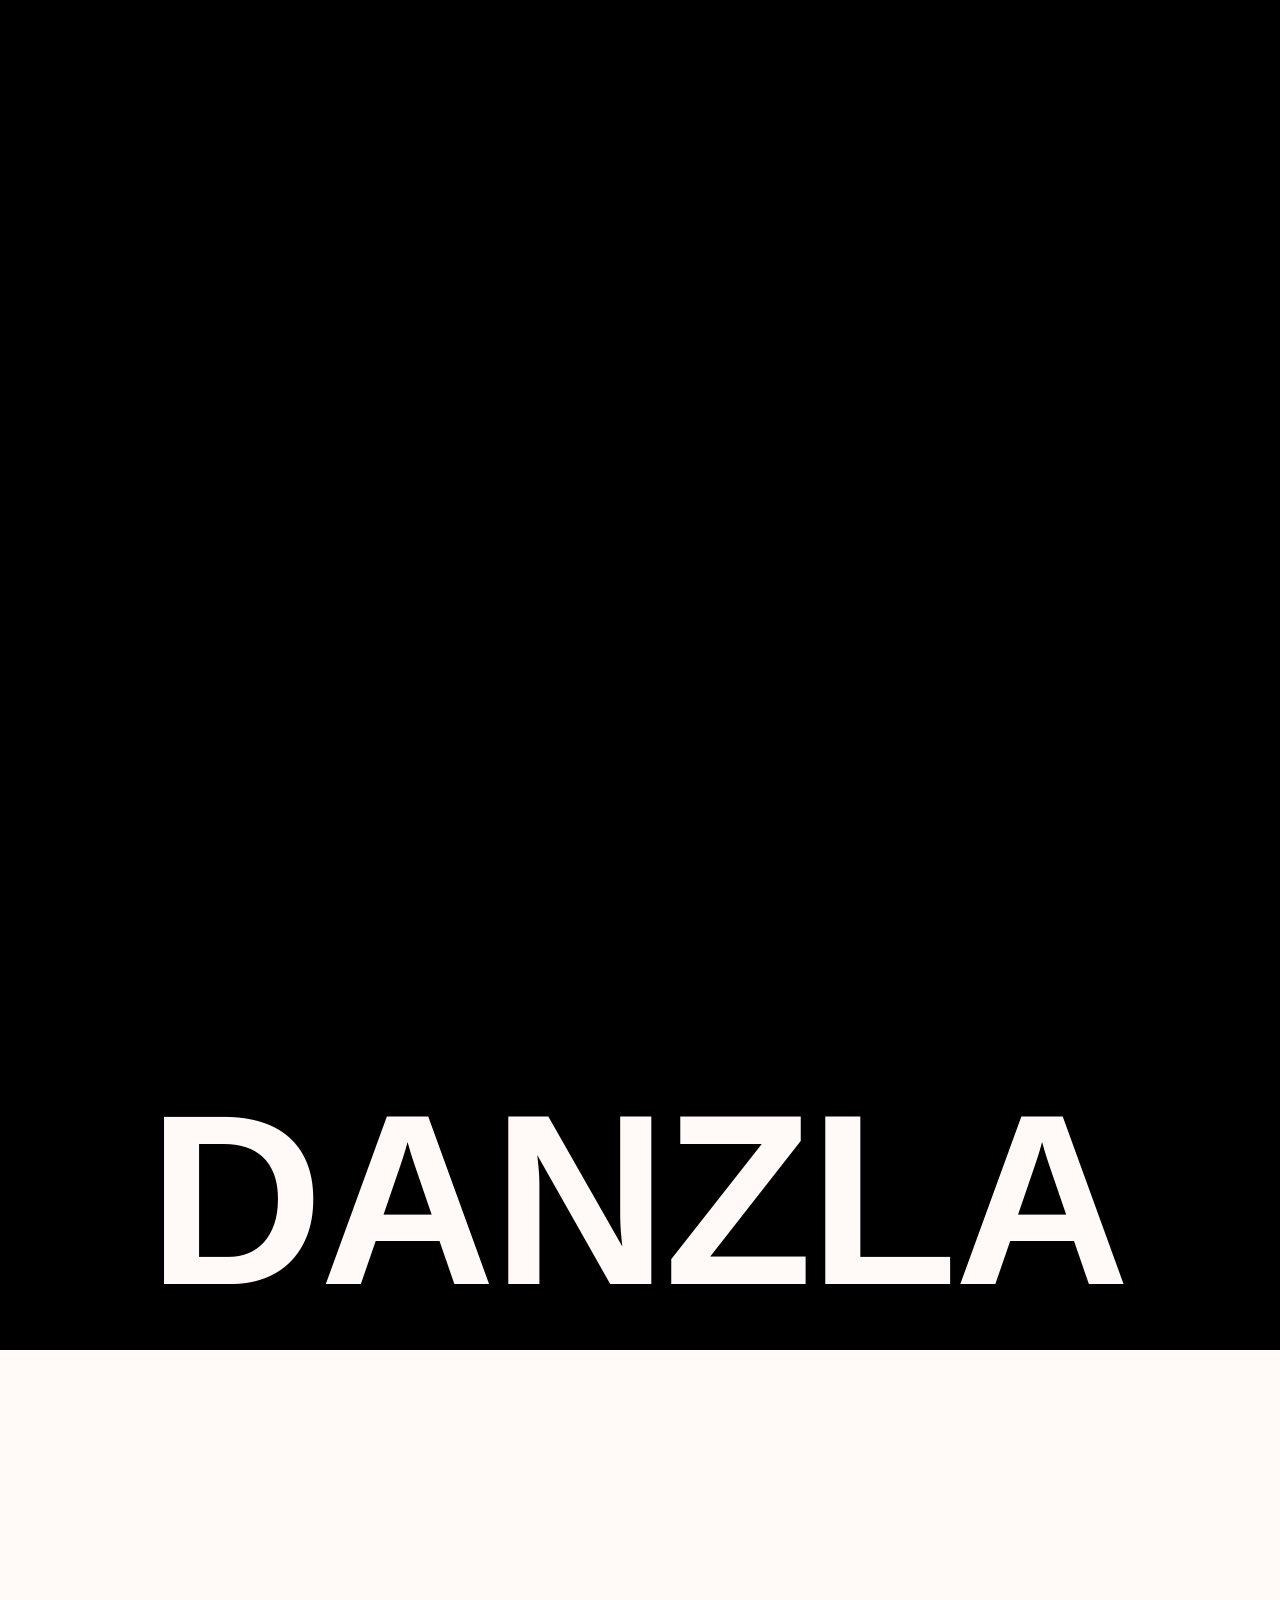
==== commit 7d937e8c: "Rebalance homepage type scale: smaller slogans, bigger supporting text - Big slogan headlines (bold-" ====
--- a/index.html
+++ b/index.html
@@ -4989,9 +4989,9 @@
 .motion-section__text strong,.motion-section__scroll strong{color:#5C3D2E!important}
 .motion-section__top{min-height:3.2rem;margin-bottom:1.5rem!important}
 .motion-section__photo{display:flex;height:100%;object-fit:cover;width:100%}
-@media (max-width:767px){.motion-section__subtitle{font-size:5.4rem;line-height:4.6rem}}
+@media (max-width:767px){.motion-section__subtitle{font-size:4.2rem;line-height:1.05}}
 @media (max-width:767px){
-  .bold-section__top-title,.bold-section__bottom-title{font-size:4.2rem;line-height:3.6rem}
+  .bold-section__top-title,.bold-section__bottom-title{font-size:3.6rem;line-height:1.05}
   .bold-section__top-title i,.bold-section__bottom-title i{font-size:1.6rem;line-height:1.3rem;margin-bottom:.3rem}
 }
 @media (max-width:767px){.hero-card__title{font-size:5.8rem}}
--- a/wp-content/themes/ref/css/danzla-overrides.css
+++ b/wp-content/themes/ref/css/danzla-overrides.css
@@ -334,3 +334,80 @@
         transform-origin: center top;
     }
 }
+
+/* Calmer homepage pass: one muted brand accent instead of the mixed
+   red/teal/cyan accidents scattered across sections, quieter bracket
+   buttons, and a less oversized material-name overlay. */
+:root {
+    --Red-Main: #5C3D2E;
+    --Blue: #5C3D2E;
+}
+
+.motion-section__text strong,
+.motion-section__scroll strong {
+    color: #5C3D2E;
+}
+
+/* These accent words sit inside a difference-blended block, which turns
+   any color we set here into a random hue depending on the photo
+   underneath (a child's mix-blend-mode can't opt out of that). Drop the
+   separate accent color and let them read as the same plain white as
+   the rest of the sentence instead. */
+.bold-section__top-text strong,
+.bold-section__top-text i,
+.bold-section__bottom-text strong,
+.best-card__text strong {
+    color: inherit;
+    margin-left: 0;
+}
+
+.hero-section__text strong:first-child,
+.hero-section__text strong:last-child,
+.arrivals-section__button strong:first-child,
+.arrivals-section__button strong:last-child,
+.best-card__button strong:first-child,
+.best-card__button strong:last-child,
+.best-card__count strong:first-child,
+.best-card__count strong:last-child,
+.best-section__cursor strong:first-child,
+.best-section__cursor strong:last-child,
+.bold-section__cursor strong:first-child,
+.bold-section__cursor strong:last-child,
+.motion-section__cursor strong:first-child,
+.motion-section__cursor strong:last-child {
+    display: none;
+}
+
+.best-card__title {
+    font-size: 5.5rem;
+    line-height: 1.05;
+}
+
+/* Tone the big slogan headlines down a step further, and give the
+   smaller supporting text (paragraph under "Тихая роскошь", product
+   names/prices in "02. Новинки") a bit more presence so the scale
+   reads as deliberate rather than "huge headline, tiny everything
+   else". */
+.motion-section__subtitle {
+    font-size: 4.2rem;
+    line-height: 1.05;
+}
+
+.bold-section__top-title,
+.bold-section__bottom-title {
+    font-size: 3.6rem;
+    line-height: 1.05;
+}
+
+.motion-section__text {
+    font-size: 1.5rem;
+    line-height: 1.5;
+}
+
+.arrivals-card__title {
+    font-size: 1.35rem;
+}
+
+.arrivals-card__price {
+    font-size: 1.45rem;
+}
